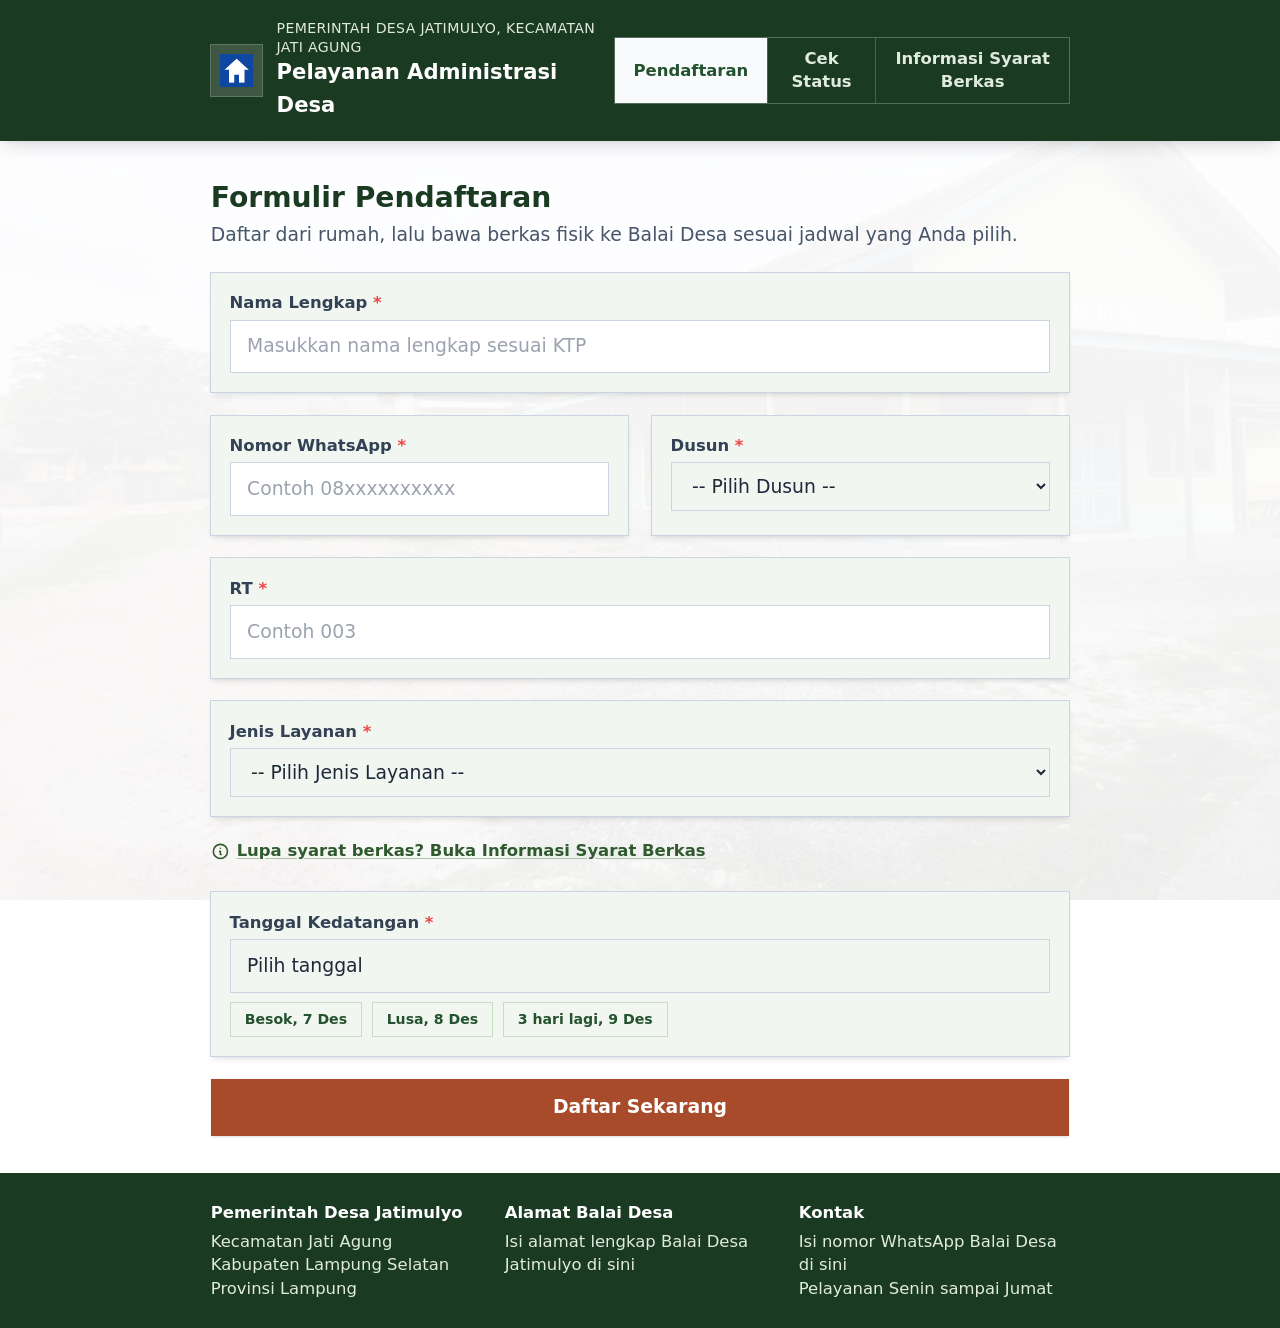
==== index.html @ d052740c "Apply approved Indonesian wording refinements across portal and dashboard" ====
<!DOCTYPE html>
<html lang="id">

<head>
    <meta http-equiv="Content-Security-Policy"
        content="default-src 'self'; script-src 'self'; style-src 'self'; img-src 'self'; connect-src 'self' https://script.google.com https://script.googleusercontent.com; form-action 'self'; base-uri 'self'; object-src 'none'" />
    <meta charset="UTF-8" />
    <meta name="viewport" content="width=device-width, initial-scale=1.0" />
    <title>Pelayanan Administrasi Desa Jatimulyo</title>
    <meta name="description"
        content="Pendaftaran online pelayanan administrasi Desa Jatimulyo, Lampung. Daftar dari rumah, verifikasi berkas fisik di Balai Desa." />
    <link rel="stylesheet" href="styles/styles.css" />
</head>

<body class="text-slate-800 antialiased min-h-screen flex flex-col">

    <div id="backdrop" aria-hidden="true"></div>

    <div id="splash" class="fixed inset-0 z-[80] flex flex-col bg-blue-900 text-white">
        <div class="flex-1 flex flex-col items-center justify-center px-6 py-8 text-center">
            <div class="flex flex-wrap items-center justify-center gap-5">
                <div class="splash-slot">Logo Kabupaten Lampung Selatan</div>
                <div class="splash-slot">Logo Pemerintah Desa Jatimulyo</div>
            </div>
            <p class="mt-6 text-xs uppercase tracking-widest text-blue-200">Portal Resmi Pemerintah Desa</p>
            <h2 id="splash-title" class="mt-1 text-2xl font-bold">Pelayanan Administrasi Desa Jatimulyo</h2>
            <p class="mt-2 text-sm text-blue-100">Kabupaten Lampung Selatan, Provinsi Lampung</p>
        </div>
        <div class="px-6 pb-10 flex flex-col items-center gap-3">
            <div class="splash-slot w-32 h-40 text-center">Foto Kepala Desa</div>
            <p class="text-sm font-semibold">Kepala Desa Jatimulyo</p>
        </div>
    </div>

    <header class="bg-blue-900 text-white shadow-lg sticky top-0 z-30">
        <div class="max-w-[896px] mx-auto px-4 py-4">
            <div class="flex flex-col sm:flex-row sm:items-center gap-3">
                <div class="flex items-center gap-3">
                    <div class="brand-mark">
                        <img src="assets/logo-desa.png" alt="Logo Desa Jatimulyo" />
                    </div>
                    <div class="leading-tight min-w-0">
                        <p class="text-xs text-blue-100 tracking-wide uppercase">Pemerintah Desa Jatimulyo, Kecamatan
                            Jati Agung</p>
                        <h1 class="text-base sm:text-lg font-bold">Pelayanan Administrasi Desa</h1>
                    </div>
                </div>

                <nav class="tab-nav -mx-4 sm:mx-0" role="tablist" aria-label="Navigasi utama">
                    <button type="button" role="tab" id="tab-daftar" aria-controls="panel-daftar" aria-selected="true"
                        data-tab="daftar" class="tab-btn">Pendaftaran</button>
                    <button type="button" role="tab" id="tab-status" aria-controls="panel-status" aria-selected="false"
                        tabindex="-1" data-tab="status" class="tab-btn">Cek Status</button>
                    <button type="button" role="tab" id="tab-info" aria-controls="panel-info" aria-selected="false"
                        tabindex="-1" data-tab="info" class="tab-btn">Informasi Syarat Berkas</button>
                </nav>
            </div>
        </div>
    </header>

    <main class="flex-1 w-full max-w-[896px] mx-auto px-4 py-6 sm:py-8">

        <section id="panel-daftar" class="tab-panel" role="tabpanel" aria-labelledby="tab-daftar">
            <div class="section-head">
                <h2>Formulir Pendaftaran</h2>
                <p>Daftar dari rumah, lalu bawa berkas fisik ke Balai Desa sesuai jadwal yang Anda
                    pilih.</p>
            </div>

            <form id="form-daftar" novalidate class="space-y-5">

                <div class="field field-card">
                    <label for="nama">Nama Lengkap <span class="text-red-500">*</span></label>
                    <input id="nama" name="nama" type="text" maxlength="100" autocomplete="name"
                        placeholder="Masukkan nama lengkap sesuai KTP" />
                    <p class="hidden" data-err data-for="nama"></p>
                </div>

                <div class="grid sm:grid-cols-2 gap-5">
                    <div class="field field-card">
                        <label for="noWa">Nomor WhatsApp <span class="text-red-500">*</span></label>
                        <input id="noWa" name="noWa" type="tel" inputmode="tel" maxlength="16" autocomplete="tel"
                            placeholder="Contoh 08xxxxxxxxxx" />
                        <p class="hidden" data-err data-for="noWa"></p>
                    </div>
                    <div class="field field-card">
                        <label for="dusun">Dusun <span class="text-red-500">*</span></label>
                        <select id="dusun" name="dusun"></select>
                        <p class="hidden" data-err data-for="dusun"></p>
                    </div>
                </div>

                <div class="field field-card">
                    <label for="rt">RT <span class="text-red-500">*</span></label>
                    <input id="rt" name="rt" type="text" inputmode="numeric" maxlength="3" autocomplete="off"
                        placeholder="Contoh 003" />
                    <p class="hidden" data-err data-for="rt"></p>
                </div>

                <div class="field field-card">
                    <label for="jenisLayanan">Jenis Layanan <span class="text-red-500">*</span></label>
                    <select id="jenisLayanan" name="jenisLayanan"></select>
                    <p class="hidden" data-err data-for="jenisLayanan"></p>
                </div>

                <div id="checklist-box" class="hidden berkas-box reveal sm:p-5" aria-live="polite">
                    <div class="flex items-start gap-2 mb-3">
                        <svg xmlns="http://www.w3.org/2000/svg" class="w-5 h-5 text-amber-600 mt-0.5 shrink-0"
                            fill="none" viewBox="0 0 24 24" stroke="currentColor" stroke-width="2" aria-hidden="true">
                            <path stroke-linecap="round" stroke-linejoin="round"
                                d="M9 12l2 2 4-4m6 2a9 9 0 11-18 0 9 9 0 0118 0z" />
                        </svg>
                        <p class="font-bold text-amber-900">Berkas fisik yang wajib dibawa</p>
                    </div>
                </div>

                <button type="button" data-goto="info" class="info-link">
                    <svg xmlns="http://www.w3.org/2000/svg" fill="none" viewBox="0 0 24 24" stroke="currentColor"
                        stroke-width="2" aria-hidden="true">
                        <path stroke-linecap="round" stroke-linejoin="round"
                            d="M13 16h-1v-4h-1m1-4h.01M21 12a9 9 0 11-18 0 9 9 0 0118 0z" />
                    </svg>
                    Lupa syarat berkas? Buka Informasi Syarat Berkas
                </button>

                <div class="field field-card">
                    <label id="label-tanggal" for="tanggalDatang">Tanggal Kedatangan <span
                            class="text-red-500">*</span></label>
                    <button id="tanggalDatang-btn" type="button" aria-labelledby="label-tanggal">
                        <span>Pilih tanggal</span>
                    </button>
                    <input id="tanggalDatang" name="tanggalDatang" type="hidden" value="" />
                    <div id="date-chips" class="mt-2 flex flex-wrap gap-2">
                        <button type="button" class="date-chip"></button>
                        <button type="button" class="date-chip"></button>
                        <button type="button" class="date-chip"></button>
                    </div>
                    <p class="hidden" data-err data-for="tanggalDatang"></p>
                </div>

                <button id="btn-submit" type="submit" class="btn-primary w-full px-6 py-3 shadow">
                    <svg id="spin-submit" class="spin hidden w-5 h-5" viewBox="0 0 24 24" fill="none" aria-hidden="true">
                        <circle cx="12" cy="12" r="10" stroke="currentColor" stroke-width="4"></circle>
                        <path fill="currentColor" d="M4 12a8 8 0 018-8v4a4 4 0 00-4 4H4z"></path>
                    </svg>
                    <span id="label-submit">Daftar Sekarang</span>
                </button>
            </form>
        </section>

        <section id="panel-status" class="tab-panel hidden" role="tabpanel" aria-labelledby="tab-status">
            <div class="section-head">
                <h2>Cek Status Pendaftaran</h2>
                <p>Masukkan kode <i>tracking</i> yang Anda terima usai mendaftar</p>
            </div>

            <form id="form-status" novalidate class="field field-card">
                <div class="field-inner">
                    <label for="trackingCode">Kode Tracking</label>
                    <div class="flex flex-col sm:flex-row gap-3">
                        <input id="trackingCode" type="text" maxlength="4" autocomplete="off"
                            autocapitalize="characters" spellcheck="false" placeholder="Contoh K7M2"
                            class="flex-1 tracking-wide" />
                        <button id="btn-status" type="submit" class="btn-primary px-6 py-2.5 shadow">
                            <svg id="spin-status" class="spin hidden w-5 h-5" viewBox="0 0 24 24" fill="none"
                                aria-hidden="true">
                                <circle cx="12" cy="12" r="10" stroke="currentColor"
                                    stroke-width="4"></circle>
                                <path fill="currentColor" d="M4 12a8 8 0 018-8v4a4 4 0 00-4 4H4z">
                                </path>
                            </svg>
                            <span id="label-status">Cek Status</span>
                        </button>
                    </div>
                    <p class="hidden mt-2" data-err data-for="trackingCode"></p>
                    <p id="status-error" class="hidden alert-error mt-3" role="alert"></p>
                </div>
            </form>

            <div id="kode-list-box" class="hidden kode-list-box mt-6">
                <p class="kode-list-head">Kode dari perangkat ini</p>
                <div id="kode-aktif-wrap">
                    <p class="kode-list-label">Belum selesai</p>
                    <div id="kode-list-aktif" class="kode-list"></div>
                </div>
                <div id="kode-selesai-wrap" class="hidden mt-4">
                    <p class="kode-list-label">Selesai</p>
                    <div id="kode-list-selesai" class="kode-list"></div>
                </div>
            </div>

            <div id="status-result"
                class="hidden reveal mt-6 bg-blue-50 shadow-sm ring-1 ring-slate-200 overflow-hidden"
                aria-live="polite">
                <div
                    class="bg-blue-50 px-5 sm:px-7 py-4 flex flex-wrap items-center justify-between gap-3 border-b border-blue-100">
                    <div>
                        <p class="text-xs uppercase tracking-wide text-blue-700 font-semibold">Kode Tracking</p>
                        <p id="res-kode" class="font-mono font-bold text-blue-900 text-lg"></p>
                    </div>
                    <span id="res-badge"></span>
                </div>

                <dl class="detail-list px-5 sm:px-7 py-5 grid sm:grid-cols-2 gap-x-6 gap-y-4">
                    <div>
                        <dt>Nama Lengkap</dt>
                        <dd id="res-nama"></dd>
                    </div>
                    <div>
                        <dt>Jenis Layanan</dt>
                        <dd id="res-layanan"></dd>
                    </div>
                    <div>
                        <dt>Tanggal Kedatangan</dt>
                        <dd id="res-tanggal"></dd>
                    </div>
                    <div class="sm:col-span-2">
                        <dt>Catatan Petugas</dt>
                        <dd id="res-catatan" class="font-normal text-slate-700"></dd>
                    </div>
                </dl>

                <div class="px-5 sm:px-7 pb-6">
                    <p class="text-xs uppercase tracking-wide text-slate-500 font-semibold mb-3">Progres</p>
                    <ol id="res-steps" class="grid grid-cols-3 gap-2 text-center">
                        <li>Sedang Diproses</li>
                        <li>Siap Diambil</li>
                        <li>Selesai</li>
                    </ol>
                </div>
            </div>
        </section>

        <section id="panel-info" class="tab-panel hidden" role="tabpanel" aria-labelledby="tab-info">
            <div class="section-head">
                <h2>Informasi Syarat Berkas</h2>
                <p>Berikut daftar berkas fisik untuk setiap layanan.</p>
            </div>
            <ol
                class="mb-4 space-y-1.5 text-sm text-slate-700 list-decimal list-inside marker:font-bold marker:text-blue-700">
                <li><strong>Pilih layanan</strong> pada daftar di bawah, lalu ketuk untuk melihat persyaratannya.</li>
                <li><strong>Perhatikan daftar berkas yang diperlukan</strong>, lalu siapkan berkas asli dan fotokopinya.</li>
                <li><strong>Datang ke Balai Desa</strong> pada tanggal yang Anda pilih, lalu serahkan berkas kepada
                    petugas.</li>
            </ol>
            <div id="accordion" class="space-y-3"></div>
            <p class="mt-5 text-xs text-slate-500">Persyaratan dapat berubah sesuai ketentuan terbaru Pemerintah
                Desa Jatimulyo. Jika memerlukan informasi lebih lanjut, silakan hubungi petugas Balai Desa.</p>
        </section>
    </main>

    <footer class="site-footer">
        <div class="max-w-[896px] mx-auto px-4">
            <div class="footer-grid">
                <div>
                    <p class="footer-title">Pemerintah Desa Jatimulyo</p>
                    <p>Kecamatan Jati Agung</p>
                    <p>Kabupaten Lampung Selatan</p>
                    <p>Provinsi Lampung</p>
                </div>
                <div>
                    <p class="footer-title">Alamat Balai Desa</p>
                    <p>Isi alamat lengkap Balai Desa Jatimulyo di sini</p>
                </div>
                <div>
                    <p class="footer-title">Kontak</p>
                    <p>Isi nomor WhatsApp Balai Desa di sini</p>
                    <p>Pelayanan Senin sampai Jumat</p>
                </div>
            </div>
        </div>
    </footer>

    <div id="modal" class="hidden modal-backdrop z-50" role="dialog" aria-modal="true" aria-labelledby="modal-title">
        <div class="modal-anim modal-panel max-w-lg max-h-[92vh] overflow-y-auto no-scrollbar">
            <div class="success-head">
                <div class="mx-auto w-12 h-12 bg-white/20 flex items-center justify-center mb-2">
                    <svg xmlns="http://www.w3.org/2000/svg" class="w-7 h-7" fill="none" viewBox="0 0 24 24"
                        stroke="currentColor" stroke-width="2.5" aria-hidden="true">
                        <path stroke-linecap="round" stroke-linejoin="round" d="M5 13l4 4L19 7" />
                    </svg>
                </div>
                <h3 id="modal-title">Pendaftaran Berhasil!</h3>
            </div>

            <div class="px-6 py-5 space-y-5">
                <div class="code-card">
                    <p>Kode Tracking Anda</p>
                    <p id="modal-kode"
                        class="mt-1 font-mono text-2xl sm:text-3xl font-extrabold text-blue-900 tracking-wider break-all">
                    </p>
                    <button id="btn-copy" type="button"
                        class="mt-3 w-full inline-flex items-center justify-center gap-2 border border-blue-300 bg-blue-50 px-4 py-2.5 text-sm font-semibold text-blue-700 hover:bg-blue-100 transition">
                        <svg xmlns="http://www.w3.org/2000/svg" class="w-4 h-4" fill="none" viewBox="0 0 24 24"
                            stroke="currentColor" stroke-width="2" aria-hidden="true">
                            <path stroke-linecap="round" stroke-linejoin="round"
                                d="M8 16H6a2 2 0 01-2-2V6a2 2 0 012-2h8a2 2 0 012 2v2m-6 12h8a2 2 0 002-2v-8a2 2 0 00-2-2h-8a2 2 0 00-2 2v8a2 2 0 002 2z" />
                        </svg>
                        <span id="copy-label">Salin Kode</span>
                    </button>
                </div>

                <div class="kv-list">
                    <p><span>Layanan</span> <strong id="modal-layanan"></strong></p>
                    <p><span>Tanggal Kedatangan</span> <strong id="modal-tanggal"></strong></p>
                </div>

                <div>
                    <p class="font-bold text-blue-900 mb-2">Langkah berikutnya</p>
                    <ol
                        class="space-y-2 text-sm text-slate-700 list-decimal list-inside marker:font-bold marker:text-blue-700">
                        <li><strong>Catat atau salin</strong> kode tracking di atas (bisa lewat screenshot).</li>
                        <li><strong>Siapkan berkas fisik</strong> (asli + fotokopi) sesuai daftar syarat pada menu
                            <button type="button" data-goto="info" class="info-link">Informasi Syarat
                                Berkas</button>.</li>
                        <li><strong>Datang ke Balai Desa</strong> pada tanggal yang dipilih dan sebutkan kode tracking
                            kepada petugas.</li>
                        <li><strong>Pantau status</strong> kapan saja melalui menu Cek Status.</li>
                    </ol>
                </div>
            </div>

            <div class="px-6 pb-6 flex flex-col sm:flex-row gap-3">
                <button id="btn-modal-cek" type="button" class="btn-primary flex-1 px-4 py-2.5">Cek
                    Status Sekarang</button>
                <button id="btn-modal-tutup" type="button" class="btn-secondary flex-1 px-4 py-2.5">Tutup</button>
            </div>
        </div>
    </div>

    <div id="err-popup" class="hidden warn-overlay" role="alertdialog" aria-modal="true" aria-labelledby="err-title">
        <div class="warn-panel modal-anim">
            <div class="warn-head">
                <svg xmlns="http://www.w3.org/2000/svg" fill="none" viewBox="0 0 24 24" stroke="currentColor"
                    stroke-width="2" aria-hidden="true">
                    <path stroke-linecap="round" stroke-linejoin="round"
                        d="M12 9v4m0 4h.01M10.29 3.86L1.82 18a2 2 0 001.71 3h16.94a2 2 0 001.71-3L13.71 3.86a2 2 0 00-3.42 0z" />
                </svg>
                <h2 id="err-title">Isian belum lengkap</h2>
            </div>
            <div class="px-5 py-4">
                <ul id="err-list" class="warn-list"></ul>
            </div>
            <div class="px-5 pb-5">
                <button id="err-close" type="button" class="hidden btn-primary w-full px-4 py-2.5">Tutup dan Perbaiki
                    Isian</button>
            </div>
        </div>
    </div>

    <script src="scripts/data.js"></script>
    <script src="scripts/date.js"></script>
    <script src="scripts/ui.js"></script>
    <script src="scripts/api.js"></script>
    <script src="scripts/index.js"></script>
    <script src="scripts/index-form.js"></script>
    <script src="scripts/index-status.js"></script>
</body>

</html>
---- styles/styles.css ----
*, ::before, ::after {
  --tw-border-spacing-x: 0;
  --tw-border-spacing-y: 0;
  --tw-translate-x: 0;
  --tw-translate-y: 0;
  --tw-rotate: 0;
  --tw-skew-x: 0;
  --tw-skew-y: 0;
  --tw-scale-x: 1;
  --tw-scale-y: 1;
  --tw-pan-x:  ;
  --tw-pan-y:  ;
  --tw-pinch-zoom:  ;
  --tw-scroll-snap-strictness: proximity;
  --tw-gradient-from-position:  ;
  --tw-gradient-via-position:  ;
  --tw-gradient-to-position:  ;
  --tw-ordinal:  ;
  --tw-slashed-zero:  ;
  --tw-numeric-figure:  ;
  --tw-numeric-spacing:  ;
  --tw-numeric-fraction:  ;
  --tw-ring-inset:  ;
  --tw-ring-offset-width: 0px;
  --tw-ring-offset-color: #fff;
  --tw-ring-color: rgb(78 122 76 / 0.5);
  --tw-ring-offset-shadow: 0 0 #0000;
  --tw-ring-shadow: 0 0 #0000;
  --tw-shadow: 0 0 #0000;
  --tw-shadow-colored: 0 0 #0000;
  --tw-blur:  ;
  --tw-brightness:  ;
  --tw-contrast:  ;
  --tw-grayscale:  ;
  --tw-hue-rotate:  ;
  --tw-invert:  ;
  --tw-saturate:  ;
  --tw-sepia:  ;
  --tw-drop-shadow:  ;
  --tw-backdrop-blur:  ;
  --tw-backdrop-brightness:  ;
  --tw-backdrop-contrast:  ;
  --tw-backdrop-grayscale:  ;
  --tw-backdrop-hue-rotate:  ;
  --tw-backdrop-invert:  ;
  --tw-backdrop-opacity:  ;
  --tw-backdrop-saturate:  ;
  --tw-backdrop-sepia:  ;
  --tw-contain-size:  ;
  --tw-contain-layout:  ;
  --tw-contain-paint:  ;
  --tw-contain-style:  ;
}

::backdrop {
  --tw-border-spacing-x: 0;
  --tw-border-spacing-y: 0;
  --tw-translate-x: 0;
  --tw-translate-y: 0;
  --tw-rotate: 0;
  --tw-skew-x: 0;
  --tw-skew-y: 0;
  --tw-scale-x: 1;
  --tw-scale-y: 1;
  --tw-pan-x:  ;
  --tw-pan-y:  ;
  --tw-pinch-zoom:  ;
  --tw-scroll-snap-strictness: proximity;
  --tw-gradient-from-position:  ;
  --tw-gradient-via-position:  ;
  --tw-gradient-to-position:  ;
  --tw-ordinal:  ;
  --tw-slashed-zero:  ;
  --tw-numeric-figure:  ;
  --tw-numeric-spacing:  ;
  --tw-numeric-fraction:  ;
  --tw-ring-inset:  ;
  --tw-ring-offset-width: 0px;
  --tw-ring-offset-color: #fff;
  --tw-ring-color: rgb(78 122 76 / 0.5);
  --tw-ring-offset-shadow: 0 0 #0000;
  --tw-ring-shadow: 0 0 #0000;
  --tw-shadow: 0 0 #0000;
  --tw-shadow-colored: 0 0 #0000;
  --tw-blur:  ;
  --tw-brightness:  ;
  --tw-contrast:  ;
  --tw-grayscale:  ;
  --tw-hue-rotate:  ;
  --tw-invert:  ;
  --tw-saturate:  ;
  --tw-sepia:  ;
  --tw-drop-shadow:  ;
  --tw-backdrop-blur:  ;
  --tw-backdrop-brightness:  ;
  --tw-backdrop-contrast:  ;
  --tw-backdrop-grayscale:  ;
  --tw-backdrop-hue-rotate:  ;
  --tw-backdrop-invert:  ;
  --tw-backdrop-opacity:  ;
  --tw-backdrop-saturate:  ;
  --tw-backdrop-sepia:  ;
  --tw-contain-size:  ;
  --tw-contain-layout:  ;
  --tw-contain-paint:  ;
  --tw-contain-style:  ;
}

/*
! tailwindcss v3.4.19 | MIT License | https://tailwindcss.com
*/

/*
1. Prevent padding and border from affecting element width. (https://github.com/mozdevs/cssremedy/issues/4)
2. Allow adding a border to an element by just adding a border-width. (https://github.com/tailwindcss/tailwindcss/pull/116)
*/

*,
::before,
::after {
  box-sizing: border-box;
  /* 1 */
  border-width: 0;
  /* 2 */
  border-style: solid;
  /* 2 */
  border-color: #e5e7eb;
  /* 2 */
}

::before,
::after {
  --tw-content: '';
}

/*
1. Use a consistent sensible line-height in all browsers.
2. Prevent adjustments of font size after orientation changes in iOS.
3. Use a more readable tab size.
4. Use the user's configured `sans` font-family by default.
5. Use the user's configured `sans` font-feature-settings by default.
6. Use the user's configured `sans` font-variation-settings by default.
7. Disable tap highlights on iOS
*/

html,
:host {
  line-height: 1.5;
  /* 1 */
  -webkit-text-size-adjust: 100%;
  /* 2 */
  -moz-tab-size: 4;
  /* 3 */
  -o-tab-size: 4;
     tab-size: 4;
  /* 3 */
  font-family: ui-sans-serif, system-ui, sans-serif, "Apple Color Emoji", "Segoe UI Emoji", "Segoe UI Symbol", "Noto Color Emoji";
  /* 4 */
  font-feature-settings: normal;
  /* 5 */
  font-variation-settings: normal;
  /* 6 */
  -webkit-tap-highlight-color: transparent;
  /* 7 */
}

/*
1. Remove the margin in all browsers.
2. Inherit line-height from `html` so users can set them as a class directly on the `html` element.
*/

body {
  margin: 0;
  /* 1 */
  line-height: inherit;
  /* 2 */
}

/*
1. Add the correct height in Firefox.
2. Correct the inheritance of border color in Firefox. (https://bugzilla.mozilla.org/show_bug.cgi?id=190655)
3. Ensure horizontal rules are visible by default.
*/

hr {
  height: 0;
  /* 1 */
  color: inherit;
  /* 2 */
  border-top-width: 1px;
  /* 3 */
}

/*
Add the correct text decoration in Chrome, Edge, and Safari.
*/

abbr:where([title]) {
  -webkit-text-decoration: underline dotted;
          text-decoration: underline dotted;
}

/*
Remove the default font size and weight for headings.
*/

h1,
h2,
h3,
h4,
h5,
h6 {
  font-size: inherit;
  font-weight: inherit;
}

/*
Reset links to optimize for opt-in styling instead of opt-out.
*/

a {
  color: inherit;
  text-decoration: inherit;
}

/*
Add the correct font weight in Edge and Safari.
*/

b,
strong {
  font-weight: bolder;
}

/*
1. Use the user's configured `mono` font-family by default.
2. Use the user's configured `mono` font-feature-settings by default.
3. Use the user's configured `mono` font-variation-settings by default.
4. Correct the odd `em` font sizing in all browsers.
*/

code,
kbd,
samp,
pre {
  font-family: ui-monospace, SFMono-Regular, Menlo, Monaco, Consolas, "Liberation Mono", "Courier New", monospace;
  /* 1 */
  font-feature-settings: normal;
  /* 2 */
  font-variation-settings: normal;
  /* 3 */
  font-size: 1em;
  /* 4 */
}

/*
Add the correct font size in all browsers.
*/

small {
  font-size: 80%;
}

/*
Prevent `sub` and `sup` elements from affecting the line height in all browsers.
*/

sub,
sup {
  font-size: 75%;
  line-height: 0;
  position: relative;
  vertical-align: baseline;
}

sub {
  bottom: -0.25em;
}

sup {
  top: -0.5em;
}

/*
1. Remove text indentation from table contents in Chrome and Safari. (https://bugs.chromium.org/p/chromium/issues/detail?id=999088, https://bugs.webkit.org/show_bug.cgi?id=201297)
2. Correct table border color inheritance in all Chrome and Safari. (https://bugs.chromium.org/p/chromium/issues/detail?id=935729, https://bugs.webkit.org/show_bug.cgi?id=195016)
3. Remove gaps between table borders by default.
*/

table {
  text-indent: 0;
  /* 1 */
  border-color: inherit;
  /* 2 */
  border-collapse: collapse;
  /* 3 */
}

/*
1. Change the font styles in all browsers.
2. Remove the margin in Firefox and Safari.
3. Remove default padding in all browsers.
*/

button,
input,
optgroup,
select,
textarea {
  font-family: inherit;
  /* 1 */
  font-feature-settings: inherit;
  /* 1 */
  font-variation-settings: inherit;
  /* 1 */
  font-size: 100%;
  /* 1 */
  font-weight: inherit;
  /* 1 */
  line-height: inherit;
  /* 1 */
  letter-spacing: inherit;
  /* 1 */
  color: inherit;
  /* 1 */
  margin: 0;
  /* 2 */
  padding: 0;
  /* 3 */
}

/*
Remove the inheritance of text transform in Edge and Firefox.
*/

button,
select {
  text-transform: none;
}

/*
1. Correct the inability to style clickable types in iOS and Safari.
2. Remove default button styles.
*/

button,
input:where([type='button']),
input:where([type='reset']),
input:where([type='submit']) {
  -webkit-appearance: button;
  /* 1 */
  background-color: transparent;
  /* 2 */
  background-image: none;
  /* 2 */
}

/*
Use the modern Firefox focus style for all focusable elements.
*/

:-moz-focusring {
  outline: auto;
}

/*
Remove the additional `:invalid` styles in Firefox. (https://github.com/mozilla/gecko-dev/blob/2f9eacd9d3d995c937b4251a5557d95d494c9be1/layout/style/res/forms.css#L728-L737)
*/

:-moz-ui-invalid {
  box-shadow: none;
}

/*
Add the correct vertical alignment in Chrome and Firefox.
*/

progress {
  vertical-align: baseline;
}

/*
Correct the cursor style of increment and decrement buttons in Safari.
*/

::-webkit-inner-spin-button,
::-webkit-outer-spin-button {
  height: auto;
}

/*
1. Correct the odd appearance in Chrome and Safari.
2. Correct the outline style in Safari.
*/

[type='search'] {
  -webkit-appearance: textfield;
  /* 1 */
  outline-offset: -2px;
  /* 2 */
}

/*
Remove the inner padding in Chrome and Safari on macOS.
*/

::-webkit-search-decoration {
  -webkit-appearance: none;
}

/*
1. Correct the inability to style clickable types in iOS and Safari.
2. Change font properties to `inherit` in Safari.
*/

::-webkit-file-upload-button {
  -webkit-appearance: button;
  /* 1 */
  font: inherit;
  /* 2 */
}

/*
Add the correct display in Chrome and Safari.
*/

summary {
  display: list-item;
}

/*
Removes the default spacing and border for appropriate elements.
*/

blockquote,
dl,
dd,
h1,
h2,
h3,
h4,
h5,
h6,
hr,
figure,
p,
pre {
  margin: 0;
}

fieldset {
  margin: 0;
  padding: 0;
}

legend {
  padding: 0;
}

ol,
ul,
menu {
  list-style: none;
  margin: 0;
  padding: 0;
}

/*
Reset default styling for dialogs.
*/

dialog {
  padding: 0;
}

/*
Prevent resizing textareas horizontally by default.
*/

textarea {
  resize: vertical;
}

/*
1. Reset the default placeholder opacity in Firefox. (https://github.com/tailwindlabs/tailwindcss/issues/3300)
2. Set the default placeholder color to the user's configured gray 400 color.
*/

input::-moz-placeholder, textarea::-moz-placeholder {
  opacity: 1;
  /* 1 */
  color: #9ca3af;
  /* 2 */
}

input::placeholder,
textarea::placeholder {
  opacity: 1;
  /* 1 */
  color: #9ca3af;
  /* 2 */
}

/*
Set the default cursor for buttons.
*/

button,
[role="button"] {
  cursor: pointer;
}

/*
Make sure disabled buttons don't get the pointer cursor.
*/

:disabled {
  cursor: default;
}

/*
1. Make replaced elements `display: block` by default. (https://github.com/mozdevs/cssremedy/issues/14)
2. Add `vertical-align: middle` to align replaced elements more sensibly by default. (https://github.com/jensimmons/cssremedy/issues/14#issuecomment-634934210)
   This can trigger a poorly considered lint error in some tools but is included by design.
*/

img,
svg,
video,
canvas,
audio,
iframe,
embed,
object {
  display: block;
  /* 1 */
  vertical-align: middle;
  /* 2 */
}

/*
Constrain images and videos to the parent width and preserve their intrinsic aspect ratio. (https://github.com/mozdevs/cssremedy/issues/14)
*/

img,
video {
  max-width: 100%;
  height: auto;
}

/* Make elements with the HTML hidden attribute stay hidden by default */

[hidden]:where(:not([hidden="until-found"])) {
  display: none;
}

.container {
  width: 100%;
}

@media (min-width: 640px) {
  .container {
    max-width: 640px;
  }
}

@media (min-width: 768px) {
  .container {
    max-width: 768px;
  }
}

@media (min-width: 1024px) {
  .container {
    max-width: 1024px;
  }
}

@media (min-width: 1280px) {
  .container {
    max-width: 1280px;
  }
}

@media (min-width: 1536px) {
  .container {
    max-width: 1536px;
  }
}

.field label {
  margin-bottom: 0.25rem;
  display: block;
  font-size: 0.875rem;
  line-height: 1.25rem;
  font-weight: 600;
  --tw-text-opacity: 1;
  color: rgb(51 65 85 / var(--tw-text-opacity, 1));
}

.field input:not([type="hidden"]),
    .field select,
    .field textarea {
  width: 100%;
  border-width: 1px;
  --tw-border-opacity: 1;
  border-color: rgb(203 213 225 / var(--tw-border-opacity, 1));
  padding-left: 0.875rem;
  padding-right: 0.875rem;
  padding-top: 0.625rem;
  padding-bottom: 0.625rem;
  outline: 2px solid transparent;
  outline-offset: 2px;
  transition-property: color, background-color, border-color, text-decoration-color, fill, stroke, opacity, box-shadow, transform, filter, -webkit-backdrop-filter;
  transition-property: color, background-color, border-color, text-decoration-color, fill, stroke, opacity, box-shadow, transform, filter, backdrop-filter;
  transition-property: color, background-color, border-color, text-decoration-color, fill, stroke, opacity, box-shadow, transform, filter, backdrop-filter, -webkit-backdrop-filter;
  transition-timing-function: cubic-bezier(0.4, 0, 0.2, 1);
  transition-duration: 150ms;
}

.field input:not([type="hidden"]):focus,
    .field select:focus,
    .field textarea:focus {
  --tw-border-opacity: 1;
  border-color: rgb(72 129 159 / var(--tw-border-opacity, 1));
  --tw-ring-offset-shadow: var(--tw-ring-inset) 0 0 0 var(--tw-ring-offset-width) var(--tw-ring-offset-color);
  --tw-ring-shadow: var(--tw-ring-inset) 0 0 0 calc(2px + var(--tw-ring-offset-width)) var(--tw-ring-color);
  box-shadow: var(--tw-ring-offset-shadow), var(--tw-ring-shadow), var(--tw-shadow, 0 0 #0000);
  --tw-ring-opacity: 1;
  --tw-ring-color: rgb(179 201 217 / var(--tw-ring-opacity, 1));
}

.field select {
  --tw-bg-opacity: 1;
  background-color: rgb(241 246 240 / var(--tw-bg-opacity, 1));
}

.field > button {
  width: 100%;
  border-width: 1px;
  --tw-border-opacity: 1;
  border-color: rgb(203 213 225 / var(--tw-border-opacity, 1));
  --tw-bg-opacity: 1;
  background-color: rgb(241 246 240 / var(--tw-bg-opacity, 1));
  padding-left: 0.875rem;
  padding-right: 0.875rem;
  padding-top: 0.625rem;
  padding-bottom: 0.625rem;
  text-align: left;
  --tw-text-opacity: 1;
  color: rgb(30 41 59 / var(--tw-text-opacity, 1));
  outline: 2px solid transparent;
  outline-offset: 2px;
  transition-property: color, background-color, border-color, text-decoration-color, fill, stroke, opacity, box-shadow, transform, filter, -webkit-backdrop-filter;
  transition-property: color, background-color, border-color, text-decoration-color, fill, stroke, opacity, box-shadow, transform, filter, backdrop-filter;
  transition-property: color, background-color, border-color, text-decoration-color, fill, stroke, opacity, box-shadow, transform, filter, backdrop-filter, -webkit-backdrop-filter;
  transition-timing-function: cubic-bezier(0.4, 0, 0.2, 1);
  transition-duration: 150ms;
}

.field > button:focus {
  --tw-border-opacity: 1;
  border-color: rgb(72 129 159 / var(--tw-border-opacity, 1));
  --tw-ring-offset-shadow: var(--tw-ring-inset) 0 0 0 var(--tw-ring-offset-width) var(--tw-ring-offset-color);
  --tw-ring-shadow: var(--tw-ring-inset) 0 0 0 calc(2px + var(--tw-ring-offset-width)) var(--tw-ring-color);
  box-shadow: var(--tw-ring-offset-shadow), var(--tw-ring-shadow), var(--tw-shadow, 0 0 #0000);
  --tw-ring-opacity: 1;
  --tw-ring-color: rgb(179 201 217 / var(--tw-ring-opacity, 1));
}

.field [data-err] {
  margin-top: 0.25rem;
  font-size: 0.75rem;
  line-height: 1rem;
  font-weight: 600;
  --tw-text-opacity: 1;
  color: rgb(220 38 38 / var(--tw-text-opacity, 1));
}

.field input.field-ok,
    .field input.field-ok:focus {
  --tw-border-opacity: 1;
  border-color: rgb(34 197 94 / var(--tw-border-opacity, 1));
}

.field.field-invalid {
  --tw-ring-offset-shadow: var(--tw-ring-inset) 0 0 0 var(--tw-ring-offset-width) var(--tw-ring-offset-color);
  --tw-ring-shadow: var(--tw-ring-inset) 0 0 0 calc(2px + var(--tw-ring-offset-width)) var(--tw-ring-color);
  box-shadow: var(--tw-ring-offset-shadow), var(--tw-ring-shadow), var(--tw-shadow, 0 0 #0000);
  --tw-ring-opacity: 1;
  --tw-ring-color: rgb(248 113 113 / var(--tw-ring-opacity, 1));
}

.field.field-invalid input:not([type="hidden"]),
    .field.field-invalid select,
    .field.field-invalid > button {
  --tw-border-opacity: 1;
  border-color: rgb(239 68 68 / var(--tw-border-opacity, 1));
}

.field.field-invalid input:not([type="hidden"]):focus,
    .field.field-invalid select:focus,
    .field.field-invalid > button:focus {
  --tw-border-opacity: 1;
  border-color: rgb(239 68 68 / var(--tw-border-opacity, 1));
  --tw-ring-offset-shadow: var(--tw-ring-inset) 0 0 0 var(--tw-ring-offset-width) var(--tw-ring-offset-color);
  --tw-ring-shadow: var(--tw-ring-inset) 0 0 0 calc(2px + var(--tw-ring-offset-width)) var(--tw-ring-color);
  box-shadow: var(--tw-ring-offset-shadow), var(--tw-ring-shadow), var(--tw-shadow, 0 0 #0000);
  --tw-ring-opacity: 1;
  --tw-ring-color: rgb(252 165 165 / var(--tw-ring-opacity, 1));
}

.field-card {
  --tw-bg-opacity: 1;
  background-color: rgb(241 246 240 / var(--tw-bg-opacity, 1));
  padding: 1rem;
  --tw-shadow: 0 4px 6px -1px rgb(0 0 0 / 0.1), 0 2px 4px -2px rgb(0 0 0 / 0.1);
  --tw-shadow-colored: 0 4px 6px -1px var(--tw-shadow-color), 0 2px 4px -2px var(--tw-shadow-color);
  box-shadow: var(--tw-ring-offset-shadow, 0 0 #0000), var(--tw-ring-shadow, 0 0 #0000), var(--tw-shadow);
  --tw-ring-offset-shadow: var(--tw-ring-inset) 0 0 0 var(--tw-ring-offset-width) var(--tw-ring-offset-color);
  --tw-ring-shadow: var(--tw-ring-inset) 0 0 0 calc(1px + var(--tw-ring-offset-width)) var(--tw-ring-color);
  box-shadow: var(--tw-ring-offset-shadow), var(--tw-ring-shadow), var(--tw-shadow, 0 0 #0000);
  --tw-ring-opacity: 1;
  --tw-ring-color: rgb(203 213 225 / var(--tw-ring-opacity, 1));
  transition-property: color, background-color, border-color, text-decoration-color, fill, stroke, opacity, box-shadow, transform, filter, -webkit-backdrop-filter;
  transition-property: color, background-color, border-color, text-decoration-color, fill, stroke, opacity, box-shadow, transform, filter, backdrop-filter;
  transition-property: color, background-color, border-color, text-decoration-color, fill, stroke, opacity, box-shadow, transform, filter, backdrop-filter, -webkit-backdrop-filter;
  transition-timing-function: cubic-bezier(0.4, 0, 0.2, 1);
  transition-duration: 150ms;
}

.field-card:focus-within {
  --tw-ring-offset-shadow: var(--tw-ring-inset) 0 0 0 var(--tw-ring-offset-width) var(--tw-ring-offset-color);
  --tw-ring-shadow: var(--tw-ring-inset) 0 0 0 calc(2px + var(--tw-ring-offset-width)) var(--tw-ring-color);
  box-shadow: var(--tw-ring-offset-shadow), var(--tw-ring-shadow), var(--tw-shadow, 0 0 #0000);
  --tw-ring-opacity: 1;
  --tw-ring-color: rgb(126 163 124 / var(--tw-ring-opacity, 1));
}

.field-card:hover {
  --tw-ring-opacity: 1;
  --tw-ring-color: rgb(169 197 164 / var(--tw-ring-opacity, 1));
}

.field-card.field-invalid {
  --tw-bg-opacity: 1;
  background-color: rgb(254 242 242 / var(--tw-bg-opacity, 1));
  --tw-ring-opacity: 1;
  --tw-ring-color: rgb(248 113 113 / var(--tw-ring-opacity, 1));
}

.field-inner > :not([hidden]) ~ :not([hidden]) {
  --tw-space-y-reverse: 0;
  margin-top: calc(1rem * calc(1 - var(--tw-space-y-reverse)));
  margin-bottom: calc(1rem * var(--tw-space-y-reverse));
}

.warn-overlay {
  position: fixed;
  inset: 0px;
  z-index: 75;
  display: flex;
  align-items: center;
  justify-content: center;
  background-color: rgb(15 23 42 / 0.7);
  padding: 1rem;
}

.warn-panel {
  width: 100%;
  max-width: 28rem;
  --tw-bg-opacity: 1;
  background-color: rgb(250 240 235 / var(--tw-bg-opacity, 1));
  --tw-shadow: 0 25px 50px -12px rgb(0 0 0 / 0.25);
  --tw-shadow-colored: 0 25px 50px -12px var(--tw-shadow-color);
  box-shadow: var(--tw-ring-offset-shadow, 0 0 #0000), var(--tw-ring-shadow, 0 0 #0000), var(--tw-shadow);
}

.warn-head {
  display: flex;
  align-items: flex-start;
  gap: 0.75rem;
  --tw-bg-opacity: 1;
  background-color: rgb(168 75 42 / var(--tw-bg-opacity, 1));
  padding-left: 1.25rem;
  padding-right: 1.25rem;
  padding-top: 1rem;
  padding-bottom: 1rem;
  --tw-text-opacity: 1;
  color: rgb(255 255 255 / var(--tw-text-opacity, 1));
}

.warn-head svg {
  height: 1.75rem;
  width: 1.75rem;
  flex-shrink: 0;
}

.warn-head h2 {
  font-size: 1.125rem;
  line-height: 1.75rem;
  font-weight: 700;
}

.warn-list > :not([hidden]) ~ :not([hidden]) {
  --tw-space-y-reverse: 0;
  margin-top: calc(0.5rem * calc(1 - var(--tw-space-y-reverse)));
  margin-bottom: calc(0.5rem * var(--tw-space-y-reverse));
}

.warn-list {
  font-size: 0.875rem;
  line-height: 1.25rem;
  --tw-text-opacity: 1;
  color: rgb(51 65 85 / var(--tw-text-opacity, 1));
}

.warn-list li {
  position: relative;
  padding-left: 1.25rem;
}

.warn-list li::before {
  content: "\2022  ";
  font-weight: bold;
  color: #8F3E22;
}

.cal-overlay {
  position: fixed;
  inset: 0px;
  z-index: 70;
  display: flex;
  align-items: center;
  justify-content: center;
  padding: 1rem;
}

.cal-backdrop {
  position: absolute;
  inset: 0px;
  background-color: rgb(15 23 42 / 0.6);
}

.cal-panel {
  position: relative;
  width: 100%;
  max-width: 20rem;
  --tw-bg-opacity: 1;
  background-color: rgb(241 246 240 / var(--tw-bg-opacity, 1));
  padding: 1rem;
  --tw-shadow: 0 25px 50px -12px rgb(0 0 0 / 0.25);
  --tw-shadow-colored: 0 25px 50px -12px var(--tw-shadow-color);
  box-shadow: var(--tw-ring-offset-shadow, 0 0 #0000), var(--tw-ring-shadow, 0 0 #0000), var(--tw-shadow);
}

.filter-panel {
  --tw-bg-opacity: 1;
  background-color: rgb(241 246 240 / var(--tw-bg-opacity, 1));
  padding: 1rem;
  --tw-shadow: 0 1px 2px 0 rgb(0 0 0 / 0.05);
  --tw-shadow-colored: 0 1px 2px 0 var(--tw-shadow-color);
  box-shadow: var(--tw-ring-offset-shadow, 0 0 #0000), var(--tw-ring-shadow, 0 0 #0000), var(--tw-shadow);
  --tw-ring-offset-shadow: var(--tw-ring-inset) 0 0 0 var(--tw-ring-offset-width) var(--tw-ring-offset-color);
  --tw-ring-shadow: var(--tw-ring-inset) 0 0 0 calc(1px + var(--tw-ring-offset-width)) var(--tw-ring-color);
  box-shadow: var(--tw-ring-offset-shadow), var(--tw-ring-shadow), var(--tw-shadow, 0 0 #0000);
  --tw-ring-opacity: 1;
  --tw-ring-color: rgb(226 232 240 / var(--tw-ring-opacity, 1));
}

.filter-head {
  margin-bottom: 0.75rem;
  display: flex;
  align-items: center;
  justify-content: space-between;
  gap: 0.75rem;
}

.filter-title {
  font-weight: 700;
  --tw-text-opacity: 1;
  color: rgb(27 58 34 / var(--tw-text-opacity, 1));
}

.filter-grid {
  display: grid;
  grid-template-columns: repeat(1, minmax(0, 1fr));
  gap: 0.75rem;
}

@media (min-width: 640px) {
  .filter-grid {
    grid-template-columns: repeat(2, minmax(0, 1fr));
  }
}

@media (min-width: 1024px) {
  .filter-grid {
    grid-template-columns: repeat(4, minmax(0, 1fr));
  }
}

@media (min-width: 640px) {
  .filter-wide {
    grid-column: span 2 / span 2;
  }
}

@media (min-width: 1024px) {
  .filter-wide {
    grid-column: span 4 / span 4;
  }

  .filter-half {
    grid-column: span 2 / span 2;
  }
}

.filter-foot {
  margin-top: 0.75rem;
  border-top-width: 1px;
  --tw-border-opacity: 1;
  border-color: rgb(226 232 240 / var(--tw-border-opacity, 1));
  padding-top: 0.75rem;
}

#filter-info {
  font-size: 0.75rem;
  line-height: 1rem;
  --tw-text-opacity: 1;
  color: rgb(100 116 139 / var(--tw-text-opacity, 1));
}

.filter-field label {
  margin-bottom: 0.25rem;
  display: block;
  font-size: 0.75rem;
  line-height: 1rem;
  font-weight: 600;
  --tw-text-opacity: 1;
  color: rgb(71 85 105 / var(--tw-text-opacity, 1));
}

.filter-field input,
    .filter-field select {
  width: 100%;
  border-width: 1px;
  --tw-border-opacity: 1;
  border-color: rgb(203 213 225 / var(--tw-border-opacity, 1));
  padding-left: 0.75rem;
  padding-right: 0.75rem;
  padding-top: 0.5rem;
  padding-bottom: 0.5rem;
  font-size: 0.875rem;
  line-height: 1.25rem;
  outline: 2px solid transparent;
  outline-offset: 2px;
  transition-property: color, background-color, border-color, text-decoration-color, fill, stroke, opacity, box-shadow, transform, filter, -webkit-backdrop-filter;
  transition-property: color, background-color, border-color, text-decoration-color, fill, stroke, opacity, box-shadow, transform, filter, backdrop-filter;
  transition-property: color, background-color, border-color, text-decoration-color, fill, stroke, opacity, box-shadow, transform, filter, backdrop-filter, -webkit-backdrop-filter;
  transition-timing-function: cubic-bezier(0.4, 0, 0.2, 1);
  transition-duration: 150ms;
}

.filter-field input:focus,
    .filter-field select:focus {
  --tw-border-opacity: 1;
  border-color: rgb(72 129 159 / var(--tw-border-opacity, 1));
  --tw-ring-offset-shadow: var(--tw-ring-inset) 0 0 0 var(--tw-ring-offset-width) var(--tw-ring-offset-color);
  --tw-ring-shadow: var(--tw-ring-inset) 0 0 0 calc(2px + var(--tw-ring-offset-width)) var(--tw-ring-color);
  box-shadow: var(--tw-ring-offset-shadow), var(--tw-ring-shadow), var(--tw-shadow, 0 0 #0000);
  --tw-ring-opacity: 1;
  --tw-ring-color: rgb(179 201 217 / var(--tw-ring-opacity, 1));
}

.filter-field select {
  --tw-bg-opacity: 1;
  background-color: rgb(241 246 240 / var(--tw-bg-opacity, 1));
}

.btn-primary {
  display: inline-flex;
  align-items: center;
  justify-content: center;
  gap: 0.5rem;
  --tw-bg-opacity: 1;
  background-color: rgb(168 75 42 / var(--tw-bg-opacity, 1));
  font-weight: 600;
  --tw-text-opacity: 1;
  color: rgb(255 255 255 / var(--tw-text-opacity, 1));
  transition-property: color, background-color, border-color, text-decoration-color, fill, stroke, opacity, box-shadow, transform, filter, -webkit-backdrop-filter;
  transition-property: color, background-color, border-color, text-decoration-color, fill, stroke, opacity, box-shadow, transform, filter, backdrop-filter;
  transition-property: color, background-color, border-color, text-decoration-color, fill, stroke, opacity, box-shadow, transform, filter, backdrop-filter, -webkit-backdrop-filter;
  transition-timing-function: cubic-bezier(0.4, 0, 0.2, 1);
  transition-duration: 150ms;
}

.btn-primary:hover {
  --tw-brightness: brightness(1.1);
  filter: var(--tw-blur) var(--tw-brightness) var(--tw-contrast) var(--tw-grayscale) var(--tw-hue-rotate) var(--tw-invert) var(--tw-saturate) var(--tw-sepia) var(--tw-drop-shadow);
}

.btn-primary:disabled {
  cursor: not-allowed;
  opacity: 0.6;
}

.btn-secondary {
  --tw-bg-opacity: 1;
  background-color: rgb(241 245 249 / var(--tw-bg-opacity, 1));
  font-weight: 600;
  --tw-text-opacity: 1;
  color: rgb(51 65 85 / var(--tw-text-opacity, 1));
  transition-property: color, background-color, border-color, text-decoration-color, fill, stroke, opacity, box-shadow, transform, filter, -webkit-backdrop-filter;
  transition-property: color, background-color, border-color, text-decoration-color, fill, stroke, opacity, box-shadow, transform, filter, backdrop-filter;
  transition-property: color, background-color, border-color, text-decoration-color, fill, stroke, opacity, box-shadow, transform, filter, backdrop-filter, -webkit-backdrop-filter;
  transition-timing-function: cubic-bezier(0.4, 0, 0.2, 1);
  transition-duration: 150ms;
}

.btn-secondary:hover {
  --tw-bg-opacity: 1;
  background-color: rgb(226 232 240 / var(--tw-bg-opacity, 1));
}

.btn-secondary:disabled {
  cursor: not-allowed;
  opacity: 0.4;
}

.btn-muted {
  border-width: 1px;
  --tw-border-opacity: 1;
  border-color: rgb(203 213 225 / var(--tw-border-opacity, 1));
  --tw-bg-opacity: 1;
  background-color: rgb(241 246 240 / var(--tw-bg-opacity, 1));
  padding-left: 0.75rem;
  padding-right: 0.75rem;
  padding-top: 0.375rem;
  padding-bottom: 0.375rem;
  font-weight: 600;
  --tw-text-opacity: 1;
  color: rgb(51 65 85 / var(--tw-text-opacity, 1));
}

.btn-muted:hover {
  --tw-bg-opacity: 1;
  background-color: rgb(241 245 249 / var(--tw-bg-opacity, 1));
}

.btn-muted:disabled {
  cursor: not-allowed;
  opacity: 0.4;
}

.stat-card {
  border-left-width: 4px;
  --tw-bg-opacity: 1;
  background-color: rgb(241 246 240 / var(--tw-bg-opacity, 1));
  padding: 1rem;
  --tw-shadow: 0 1px 2px 0 rgb(0 0 0 / 0.05);
  --tw-shadow-colored: 0 1px 2px 0 var(--tw-shadow-color);
  box-shadow: var(--tw-ring-offset-shadow, 0 0 #0000), var(--tw-ring-shadow, 0 0 #0000), var(--tw-shadow);
  --tw-ring-offset-shadow: var(--tw-ring-inset) 0 0 0 var(--tw-ring-offset-width) var(--tw-ring-offset-color);
  --tw-ring-shadow: var(--tw-ring-inset) 0 0 0 calc(1px + var(--tw-ring-offset-width)) var(--tw-ring-color);
  box-shadow: var(--tw-ring-offset-shadow), var(--tw-ring-shadow), var(--tw-shadow, 0 0 #0000);
  --tw-ring-opacity: 1;
  --tw-ring-color: rgb(226 232 240 / var(--tw-ring-opacity, 1));
}

.stat-card p:first-child {
  font-size: 0.75rem;
  line-height: 1rem;
  font-weight: 600;
  text-transform: uppercase;
  letter-spacing: 0.025em;
  --tw-text-opacity: 1;
  color: rgb(100 116 139 / var(--tw-text-opacity, 1));
}

.stat-card p:nth-child(2) {
  margin-top: 0.25rem;
  font-size: 1.875rem;
  line-height: 2.25rem;
  font-weight: 800;
}

.stat-card p:last-child {
  margin-top: 0.25rem;
  font-size: 0.75rem;
  line-height: 1rem;
  --tw-text-opacity: 1;
  color: rgb(100 116 139 / var(--tw-text-opacity, 1));
}

thead th {
  white-space: nowrap;
  padding-left: 1rem;
  padding-right: 1rem;
  padding-top: 0.75rem;
  padding-bottom: 0.75rem;
  text-align: center;
  font-weight: 600;
}

.tab-nav {
  display: grid;
  grid-template-columns: repeat(3, minmax(0, 1fr));
  gap: 1px;
  background-color: rgb(255 255 255 / 0.2);
}

@media (min-width: 640px) {
  .tab-nav {
    display: flex;
    --tw-ring-offset-shadow: var(--tw-ring-inset) 0 0 0 var(--tw-ring-offset-width) var(--tw-ring-offset-color);
    --tw-ring-shadow: var(--tw-ring-inset) 0 0 0 calc(1px + var(--tw-ring-offset-width)) var(--tw-ring-color);
    box-shadow: var(--tw-ring-offset-shadow), var(--tw-ring-shadow), var(--tw-shadow, 0 0 #0000);
    --tw-ring-color: rgb(255 255 255 / 0.25);
  }
}

.tab-btn {
  --tw-bg-opacity: 1;
  background-color: rgb(27 58 34 / var(--tw-bg-opacity, 1));
  padding-left: 0.5rem;
  padding-right: 0.5rem;
  padding-top: 0.375rem;
  padding-bottom: 0.375rem;
  text-align: center;
  font-size: 0.75rem;
  line-height: 1rem;
  font-weight: 600;
  line-height: 1.25;
  transition-property: color, background-color, border-color, text-decoration-color, fill, stroke, opacity, box-shadow, transform, filter, -webkit-backdrop-filter;
  transition-property: color, background-color, border-color, text-decoration-color, fill, stroke, opacity, box-shadow, transform, filter, backdrop-filter;
  transition-property: color, background-color, border-color, text-decoration-color, fill, stroke, opacity, box-shadow, transform, filter, backdrop-filter, -webkit-backdrop-filter;
  transition-timing-function: cubic-bezier(0.4, 0, 0.2, 1);
  transition-duration: 150ms;
}

@media (min-width: 640px) {
  .tab-btn {
    padding-left: 1rem;
    padding-right: 1rem;
    padding-top: 0.5rem;
    padding-bottom: 0.5rem;
    font-size: 0.875rem;
    line-height: 1.25rem;
  }
}

.tab-btn[aria-selected="true"] {
  --tw-bg-opacity: 1;
  background-color: rgb(248 250 252 / var(--tw-bg-opacity, 1));
  --tw-text-opacity: 1;
  color: rgb(36 82 47 / var(--tw-text-opacity, 1));
}

.tab-btn[aria-selected="false"] {
  --tw-text-opacity: 1;
  color: rgb(224 235 222 / var(--tw-text-opacity, 1));
}

.tab-btn[aria-selected="false"]:hover {
  background-color: rgb(255 255 255 / 0.1);
  --tw-text-opacity: 1;
  color: rgb(255 255 255 / var(--tw-text-opacity, 1));
}

.badge {
  display: inline-block;
  white-space: nowrap;
  padding-left: 0.625rem;
  padding-right: 0.625rem;
  padding-top: 0.125rem;
  padding-bottom: 0.125rem;
  font-size: 0.75rem;
  line-height: 1rem;
  font-weight: 700;
}

#res-badge {
  display: inline-flex;
  align-items: center;
  gap: 0.5rem;
  padding-left: 1rem;
  padding-right: 1rem;
  padding-top: 0.375rem;
  padding-bottom: 0.375rem;
  font-size: 0.875rem;
  line-height: 1.25rem;
  font-weight: 700;
}

[data-status="pending"],
    [data-status="diproses"] {
  --tw-bg-opacity: 1;
  background-color: rgb(224 235 222 / var(--tw-bg-opacity, 1));
  --tw-text-opacity: 1;
  color: rgb(27 58 34 / var(--tw-text-opacity, 1));
  --tw-ring-offset-shadow: var(--tw-ring-inset) 0 0 0 var(--tw-ring-offset-width) var(--tw-ring-offset-color);
  --tw-ring-shadow: var(--tw-ring-inset) 0 0 0 calc(1px + var(--tw-ring-offset-width)) var(--tw-ring-color);
  box-shadow: var(--tw-ring-offset-shadow), var(--tw-ring-shadow), var(--tw-shadow, 0 0 #0000);
  --tw-ring-opacity: 1;
  --tw-ring-color: rgb(78 122 76 / var(--tw-ring-opacity, 1));
}

[data-status="siap diambil"] {
  --tw-bg-opacity: 1;
  background-color: rgb(254 243 199 / var(--tw-bg-opacity, 1));
  --tw-text-opacity: 1;
  color: rgb(120 53 15 / var(--tw-text-opacity, 1));
  --tw-ring-offset-shadow: var(--tw-ring-inset) 0 0 0 var(--tw-ring-offset-width) var(--tw-ring-offset-color);
  --tw-ring-shadow: var(--tw-ring-inset) 0 0 0 calc(1px + var(--tw-ring-offset-width)) var(--tw-ring-color);
  box-shadow: var(--tw-ring-offset-shadow), var(--tw-ring-shadow), var(--tw-shadow, 0 0 #0000);
  --tw-ring-opacity: 1;
  --tw-ring-color: rgb(245 158 11 / var(--tw-ring-opacity, 1));
}

[data-status="selesai"] {
  --tw-bg-opacity: 1;
  background-color: rgb(220 252 231 / var(--tw-bg-opacity, 1));
  --tw-text-opacity: 1;
  color: rgb(20 83 45 / var(--tw-text-opacity, 1));
  --tw-ring-offset-shadow: var(--tw-ring-inset) 0 0 0 var(--tw-ring-offset-width) var(--tw-ring-offset-color);
  --tw-ring-shadow: var(--tw-ring-inset) 0 0 0 calc(1px + var(--tw-ring-offset-width)) var(--tw-ring-color);
  box-shadow: var(--tw-ring-offset-shadow), var(--tw-ring-shadow), var(--tw-shadow, 0 0 #0000);
  --tw-ring-opacity: 1;
  --tw-ring-color: rgb(34 197 94 / var(--tw-ring-opacity, 1));
}

[data-status="unknown"] {
  --tw-bg-opacity: 1;
  background-color: rgb(241 245 249 / var(--tw-bg-opacity, 1));
  --tw-text-opacity: 1;
  color: rgb(51 65 85 / var(--tw-text-opacity, 1));
  --tw-ring-offset-shadow: var(--tw-ring-inset) 0 0 0 var(--tw-ring-offset-width) var(--tw-ring-offset-color);
  --tw-ring-shadow: var(--tw-ring-inset) 0 0 0 calc(1px + var(--tw-ring-offset-width)) var(--tw-ring-color);
  box-shadow: var(--tw-ring-offset-shadow), var(--tw-ring-shadow), var(--tw-shadow, 0 0 #0000);
  --tw-ring-opacity: 1;
  --tw-ring-color: rgb(203 213 225 / var(--tw-ring-opacity, 1));
}

[data-jalur="online"] {
  --tw-bg-opacity: 1;
  background-color: rgb(224 242 254 / var(--tw-bg-opacity, 1));
  --tw-text-opacity: 1;
  color: rgb(7 89 133 / var(--tw-text-opacity, 1));
  --tw-ring-offset-shadow: var(--tw-ring-inset) 0 0 0 var(--tw-ring-offset-width) var(--tw-ring-offset-color);
  --tw-ring-shadow: var(--tw-ring-inset) 0 0 0 calc(1px + var(--tw-ring-offset-width)) var(--tw-ring-color);
  box-shadow: var(--tw-ring-offset-shadow), var(--tw-ring-shadow), var(--tw-shadow, 0 0 #0000);
  --tw-ring-opacity: 1;
  --tw-ring-color: rgb(125 211 252 / var(--tw-ring-opacity, 1));
}

[data-jalur="offline"] {
  --tw-bg-opacity: 1;
  background-color: rgb(254 226 226 / var(--tw-bg-opacity, 1));
  --tw-text-opacity: 1;
  color: rgb(127 29 29 / var(--tw-text-opacity, 1));
  --tw-ring-offset-shadow: var(--tw-ring-inset) 0 0 0 var(--tw-ring-offset-width) var(--tw-ring-offset-color);
  --tw-ring-shadow: var(--tw-ring-inset) 0 0 0 calc(1px + var(--tw-ring-offset-width)) var(--tw-ring-color);
  box-shadow: var(--tw-ring-offset-shadow), var(--tw-ring-shadow), var(--tw-shadow, 0 0 #0000);
  --tw-ring-opacity: 1;
  --tw-ring-color: rgb(252 165 165 / var(--tw-ring-opacity, 1));
}

#res-steps li {
  font-size: 0.75rem;
  line-height: 1rem;
  line-height: 1.25;
  --tw-text-opacity: 1;
  color: rgb(100 116 139 / var(--tw-text-opacity, 1));
}

@media (min-width: 640px) {
  #res-steps li {
    font-size: 0.875rem;
    line-height: 1.25rem;
  }
}

#res-steps li[data-done] {
  font-weight: 700;
  --tw-text-opacity: 1;
  color: rgb(36 82 47 / var(--tw-text-opacity, 1));
}

.date-chip {
  border-width: 1px;
  --tw-border-opacity: 1;
  border-color: rgb(199 220 194 / var(--tw-border-opacity, 1));
  --tw-bg-opacity: 1;
  background-color: rgb(241 246 240 / var(--tw-bg-opacity, 1));
  padding-left: 0.75rem;
  padding-right: 0.75rem;
  padding-top: 0.375rem;
  padding-bottom: 0.375rem;
  font-size: 0.75rem;
  line-height: 1rem;
  font-weight: 600;
  --tw-text-opacity: 1;
  color: rgb(36 82 47 / var(--tw-text-opacity, 1));
  transition-property: color, background-color, border-color, text-decoration-color, fill, stroke, opacity, box-shadow, transform, filter, -webkit-backdrop-filter;
  transition-property: color, background-color, border-color, text-decoration-color, fill, stroke, opacity, box-shadow, transform, filter, backdrop-filter;
  transition-property: color, background-color, border-color, text-decoration-color, fill, stroke, opacity, box-shadow, transform, filter, backdrop-filter, -webkit-backdrop-filter;
  transition-timing-function: cubic-bezier(0.4, 0, 0.2, 1);
  transition-duration: 150ms;
}

.date-chip:hover {
  --tw-bg-opacity: 1;
  background-color: rgb(224 235 222 / var(--tw-bg-opacity, 1));
}

.\!chip {
  --tw-bg-opacity: 1;
  background-color: rgb(241 245 249 / var(--tw-bg-opacity, 1));
  padding-left: 0.75rem;
  padding-right: 0.75rem;
  padding-top: 0.25rem;
  padding-bottom: 0.25rem;
  font-size: 0.75rem;
  line-height: 1rem;
  font-weight: 600;
  --tw-text-opacity: 1;
  color: rgb(71 85 105 / var(--tw-text-opacity, 1));
  transition-property: color, background-color, border-color, text-decoration-color, fill, stroke, opacity, box-shadow, transform, filter, -webkit-backdrop-filter;
  transition-property: color, background-color, border-color, text-decoration-color, fill, stroke, opacity, box-shadow, transform, filter, backdrop-filter;
  transition-property: color, background-color, border-color, text-decoration-color, fill, stroke, opacity, box-shadow, transform, filter, backdrop-filter, -webkit-backdrop-filter;
  transition-timing-function: cubic-bezier(0.4, 0, 0.2, 1);
  transition-duration: 150ms;
}

.\!chip:hover {
  --tw-bg-opacity: 1;
  background-color: rgb(224 235 222 / var(--tw-bg-opacity, 1));
  --tw-text-opacity: 1;
  color: rgb(47 90 46 / var(--tw-text-opacity, 1));
}

.chip {
  --tw-bg-opacity: 1;
  background-color: rgb(241 245 249 / var(--tw-bg-opacity, 1));
  padding-left: 0.75rem;
  padding-right: 0.75rem;
  padding-top: 0.25rem;
  padding-bottom: 0.25rem;
  font-size: 0.75rem;
  line-height: 1rem;
  font-weight: 600;
  --tw-text-opacity: 1;
  color: rgb(71 85 105 / var(--tw-text-opacity, 1));
  transition-property: color, background-color, border-color, text-decoration-color, fill, stroke, opacity, box-shadow, transform, filter, -webkit-backdrop-filter;
  transition-property: color, background-color, border-color, text-decoration-color, fill, stroke, opacity, box-shadow, transform, filter, backdrop-filter;
  transition-property: color, background-color, border-color, text-decoration-color, fill, stroke, opacity, box-shadow, transform, filter, backdrop-filter, -webkit-backdrop-filter;
  transition-timing-function: cubic-bezier(0.4, 0, 0.2, 1);
  transition-duration: 150ms;
}

.chip:hover {
  --tw-bg-opacity: 1;
  background-color: rgb(224 235 222 / var(--tw-bg-opacity, 1));
  --tw-text-opacity: 1;
  color: rgb(47 90 46 / var(--tw-text-opacity, 1));
}

.check-list > :not([hidden]) ~ :not([hidden]) {
  --tw-space-y-reverse: 0;
  margin-top: calc(0.5rem * calc(1 - var(--tw-space-y-reverse)));
  margin-bottom: calc(0.5rem * var(--tw-space-y-reverse));
}

.check-list li {
  position: relative;
  padding-left: 1.75rem;
  font-size: 0.875rem;
  line-height: 1.25rem;
  background-image: url("data:image/svg+xml,%3Csvg xmlns='http://www.w3.org/2000/svg' viewBox='0 0 24 24' fill='none' stroke='%2316a34a' stroke-width='2.5' stroke-linecap='round' stroke-linejoin='round'%3E%3Cpath d='M5 13l4 4L19 7'/%3E%3C/svg%3E");
  background-repeat: no-repeat;
  background-position: left top;
  background-size: 1.25rem;
}

.berkas-box {
  border-width: 1px;
  --tw-border-opacity: 1;
  border-color: rgb(253 230 138 / var(--tw-border-opacity, 1));
  --tw-bg-opacity: 1;
  background-color: rgb(255 251 235 / var(--tw-bg-opacity, 1));
  padding: 1rem;
}

.berkas-title {
  margin-bottom: 0.5rem;
  font-size: 0.875rem;
  line-height: 1.25rem;
  font-weight: 700;
  --tw-text-opacity: 1;
  color: rgb(120 53 15 / var(--tw-text-opacity, 1));
}

.info-link {
  display: inline-flex;
  align-items: center;
  gap: 0.375rem;
  font-size: 0.875rem;
  line-height: 1.25rem;
  font-weight: 600;
  --tw-text-opacity: 1;
  color: rgb(47 90 46 / var(--tw-text-opacity, 1));
  text-decoration-line: underline;
  text-decoration-color: #A9C5A4;
  text-underline-offset: 2px;
  transition-property: color, background-color, border-color, text-decoration-color, fill, stroke, opacity, box-shadow, transform, filter, -webkit-backdrop-filter;
  transition-property: color, background-color, border-color, text-decoration-color, fill, stroke, opacity, box-shadow, transform, filter, backdrop-filter;
  transition-property: color, background-color, border-color, text-decoration-color, fill, stroke, opacity, box-shadow, transform, filter, backdrop-filter, -webkit-backdrop-filter;
  transition-timing-function: cubic-bezier(0.4, 0, 0.2, 1);
  transition-duration: 150ms;
}

.info-link:hover {
  text-decoration-color: #2F5A2E;
}

.info-link svg {
  height: 1rem;
  width: 1rem;
  flex-shrink: 0;
}

.kode-list-box {
  --tw-bg-opacity: 1;
  background-color: rgb(241 246 240 / var(--tw-bg-opacity, 1));
  padding: 1rem;
  --tw-shadow: 0 4px 6px -1px rgb(0 0 0 / 0.1), 0 2px 4px -2px rgb(0 0 0 / 0.1);
  --tw-shadow-colored: 0 4px 6px -1px var(--tw-shadow-color), 0 2px 4px -2px var(--tw-shadow-color);
  box-shadow: var(--tw-ring-offset-shadow, 0 0 #0000), var(--tw-ring-shadow, 0 0 #0000), var(--tw-shadow);
  --tw-ring-offset-shadow: var(--tw-ring-inset) 0 0 0 var(--tw-ring-offset-width) var(--tw-ring-offset-color);
  --tw-ring-shadow: var(--tw-ring-inset) 0 0 0 calc(1px + var(--tw-ring-offset-width)) var(--tw-ring-color);
  box-shadow: var(--tw-ring-offset-shadow), var(--tw-ring-shadow), var(--tw-shadow, 0 0 #0000);
  --tw-ring-opacity: 1;
  --tw-ring-color: rgb(203 213 225 / var(--tw-ring-opacity, 1));
}

.kode-list-head {
  margin-bottom: 0.75rem;
  font-size: 0.75rem;
  line-height: 1rem;
  font-weight: 600;
  text-transform: uppercase;
  letter-spacing: 0.025em;
  --tw-text-opacity: 1;
  color: rgb(100 116 139 / var(--tw-text-opacity, 1));
}

.kode-list-label {
  margin-bottom: 0.375rem;
  font-size: 0.875rem;
  line-height: 1.25rem;
  font-weight: 700;
  --tw-text-opacity: 1;
  color: rgb(27 58 34 / var(--tw-text-opacity, 1));
}

.kode-list > :not([hidden]) ~ :not([hidden]) {
  --tw-space-y-reverse: 0;
  margin-top: calc(0.5rem * calc(1 - var(--tw-space-y-reverse)));
  margin-bottom: calc(0.5rem * var(--tw-space-y-reverse));
}

.kode-item {
  display: flex;
  width: 100%;
  align-items: center;
  justify-content: space-between;
  gap: 0.75rem;
  border-width: 1px;
  --tw-border-opacity: 1;
  border-color: rgb(199 220 194 / var(--tw-border-opacity, 1));
  --tw-bg-opacity: 1;
  background-color: rgb(255 255 255 / var(--tw-bg-opacity, 1));
  padding-left: 0.75rem;
  padding-right: 0.75rem;
  padding-top: 0.5rem;
  padding-bottom: 0.5rem;
  text-align: left;
  transition-property: color, background-color, border-color, text-decoration-color, fill, stroke, opacity, box-shadow, transform, filter, -webkit-backdrop-filter;
  transition-property: color, background-color, border-color, text-decoration-color, fill, stroke, opacity, box-shadow, transform, filter, backdrop-filter;
  transition-property: color, background-color, border-color, text-decoration-color, fill, stroke, opacity, box-shadow, transform, filter, backdrop-filter, -webkit-backdrop-filter;
  transition-timing-function: cubic-bezier(0.4, 0, 0.2, 1);
  transition-duration: 150ms;
}

.kode-item:hover {
  --tw-bg-opacity: 1;
  background-color: rgb(224 235 222 / var(--tw-bg-opacity, 1));
}

.kode-item-full {
  word-break: break-all;
  font-family: ui-monospace, SFMono-Regular, Menlo, Monaco, Consolas, "Liberation Mono", "Courier New", monospace;
  font-size: 0.875rem;
  line-height: 1.25rem;
  font-weight: 700;
  --tw-text-opacity: 1;
  color: rgb(27 58 34 / var(--tw-text-opacity, 1));
}

.site-footer {
  --tw-bg-opacity: 1;
  background-color: rgb(27 58 34 / var(--tw-bg-opacity, 1));
  font-size: 0.875rem;
  line-height: 1.25rem;
  --tw-text-opacity: 1;
  color: rgb(224 235 222 / var(--tw-text-opacity, 1));
}

.footer-grid {
  display: grid;
  gap: 1.25rem;
  padding-top: 1.5rem;
  padding-bottom: 1.5rem;
}

@media (min-width: 640px) {
  .footer-grid {
    grid-template-columns: repeat(3, minmax(0, 1fr));
  }
}

.footer-title {
  margin-bottom: 0.25rem;
  font-weight: 700;
  --tw-text-opacity: 1;
  color: rgb(255 255 255 / var(--tw-text-opacity, 1));
}

.brand-mark {
  display: flex;
  height: 2.75rem;
  width: 2.75rem;
  flex-shrink: 0;
  align-items: center;
  justify-content: center;
  background-color: rgb(255 255 255 / 0.15);
  --tw-ring-offset-shadow: var(--tw-ring-inset) 0 0 0 var(--tw-ring-offset-width) var(--tw-ring-offset-color);
  --tw-ring-shadow: var(--tw-ring-inset) 0 0 0 calc(1px + var(--tw-ring-offset-width)) var(--tw-ring-color);
  box-shadow: var(--tw-ring-offset-shadow), var(--tw-ring-shadow), var(--tw-shadow, 0 0 #0000);
  --tw-ring-color: rgb(255 255 255 / 0.3);
}

.brand-mark img {
  height: 1.75rem;
  width: 1.75rem;
  -o-object-fit: contain;
     object-fit: contain;
}

.splash-slot {
  display: flex;
  height: 7rem;
  width: 7rem;
  align-items: flex-end;
  justify-content: center;
  border-width: 1px;
  border-color: rgb(255 255 255 / 0.4);
  background-color: rgb(255 255 255 / 0.1);
  padding: 0.5rem;
  font-size: 10px;
  line-height: 1.25;
  --tw-text-opacity: 1;
  color: rgb(224 235 222 / var(--tw-text-opacity, 1));
}

.alert-error {
  border-width: 1px;
  --tw-border-opacity: 1;
  border-color: rgb(254 202 202 / var(--tw-border-opacity, 1));
  --tw-bg-opacity: 1;
  background-color: rgb(254 242 242 / var(--tw-bg-opacity, 1));
  padding-left: 1rem;
  padding-right: 1rem;
  padding-top: 0.75rem;
  padding-bottom: 0.75rem;
  font-size: 0.875rem;
  line-height: 1.25rem;
  --tw-text-opacity: 1;
  color: rgb(185 28 28 / var(--tw-text-opacity, 1));
}

.modal-backdrop {
  position: fixed;
  inset: 0px;
  align-items: center;
  justify-content: center;
  background-color: rgb(15 23 42 / 0.7);
  padding: 1rem;
}

.modal-panel {
  width: 100%;
  --tw-bg-opacity: 1;
  background-color: rgb(241 246 240 / var(--tw-bg-opacity, 1));
  --tw-shadow: 0 25px 50px -12px rgb(0 0 0 / 0.25);
  --tw-shadow-colored: 0 25px 50px -12px var(--tw-shadow-color);
  box-shadow: var(--tw-ring-offset-shadow, 0 0 #0000), var(--tw-ring-shadow, 0 0 #0000), var(--tw-shadow);
}

.modal-head {
  position: sticky;
  top: 0px;
  display: flex;
  align-items: flex-start;
  justify-content: space-between;
  gap: 0.75rem;
  border-bottom-width: 1px;
  --tw-border-opacity: 1;
  border-color: rgb(226 232 240 / var(--tw-border-opacity, 1));
  --tw-bg-opacity: 1;
  background-color: rgb(241 246 240 / var(--tw-bg-opacity, 1));
  padding-left: 1.5rem;
  padding-right: 1.5rem;
  padding-top: 1rem;
  padding-bottom: 1rem;
}

.icon-btn {
  padding: 0.5rem;
  --tw-text-opacity: 1;
  color: rgb(100 116 139 / var(--tw-text-opacity, 1));
}

.icon-btn:hover {
  --tw-bg-opacity: 1;
  background-color: rgb(241 245 249 / var(--tw-bg-opacity, 1));
}

.icon-btn:disabled {
  cursor: not-allowed;
  opacity: 0.4;
}

.icon-btn svg {
  height: 1.25rem;
  width: 1.25rem;
}

.spin {
  height: 1rem;
  width: 1rem;
}

@keyframes spin {
  to {
    transform: rotate(360deg);
  }
}

.spin {
  animation: spin 1s linear infinite;
}

.spin circle {
  opacity: 0.25;
}

.spin path {
  opacity: 0.75;
}

.success-head {
  background-image: linear-gradient(to right, var(--tw-gradient-stops));
  --tw-gradient-from: #16a34a var(--tw-gradient-from-position);
  --tw-gradient-to: rgb(22 163 74 / 0) var(--tw-gradient-to-position);
  --tw-gradient-stops: var(--tw-gradient-from), var(--tw-gradient-to);
  --tw-gradient-to: #10b981 var(--tw-gradient-to-position);
  padding-left: 1.5rem;
  padding-right: 1.5rem;
  padding-top: 1.25rem;
  padding-bottom: 1.25rem;
  text-align: center;
  --tw-text-opacity: 1;
  color: rgb(255 255 255 / var(--tw-text-opacity, 1));
}

.success-head h2,
    .success-head h3 {
  font-size: 1.25rem;
  line-height: 1.75rem;
  font-weight: 700;
}

.code-card {
  --tw-bg-opacity: 1;
  background-color: rgb(248 250 252 / var(--tw-bg-opacity, 1));
  padding: 1rem;
  text-align: center;
  --tw-ring-offset-shadow: var(--tw-ring-inset) 0 0 0 var(--tw-ring-offset-width) var(--tw-ring-offset-color);
  --tw-ring-shadow: var(--tw-ring-inset) 0 0 0 calc(1px + var(--tw-ring-offset-width)) var(--tw-ring-color);
  box-shadow: var(--tw-ring-offset-shadow), var(--tw-ring-shadow), var(--tw-shadow, 0 0 #0000);
  --tw-ring-opacity: 1;
  --tw-ring-color: rgb(226 232 240 / var(--tw-ring-opacity, 1));
}

.code-card > p:first-child {
  font-size: 0.75rem;
  line-height: 1rem;
  font-weight: 600;
  text-transform: uppercase;
  letter-spacing: 0.025em;
  --tw-text-opacity: 1;
  color: rgb(100 116 139 / var(--tw-text-opacity, 1));
}

.kv-list > :not([hidden]) ~ :not([hidden]) {
  --tw-space-y-reverse: 0;
  margin-top: calc(0.25rem * calc(1 - var(--tw-space-y-reverse)));
  margin-bottom: calc(0.25rem * var(--tw-space-y-reverse));
}

.kv-list {
  font-size: 0.875rem;
  line-height: 1.25rem;
  --tw-text-opacity: 1;
  color: rgb(51 65 85 / var(--tw-text-opacity, 1));
}

.kv-list span {
  display: block;
  font-size: 0.75rem;
  line-height: 1rem;
  text-transform: uppercase;
  letter-spacing: 0.025em;
  --tw-text-opacity: 1;
  color: rgb(100 116 139 / var(--tw-text-opacity, 1));
}

dt {
  font-size: 0.75rem;
  line-height: 1rem;
  font-weight: 600;
  text-transform: uppercase;
  letter-spacing: 0.025em;
  --tw-text-opacity: 1;
  color: rgb(100 116 139 / var(--tw-text-opacity, 1));
}

dd {
  margin-top: 0.125rem;
}

.detail-list dd:not(.badge):not(.font-normal) {
  font-weight: 600;
  --tw-text-opacity: 1;
  color: rgb(15 23 42 / var(--tw-text-opacity, 1));
}

.section-head {
  margin-bottom: 1.25rem;
}

.section-head h2 {
  font-size: 1.5rem;
  line-height: 2rem;
  font-weight: 700;
  --tw-text-opacity: 1;
  color: rgb(27 58 34 / var(--tw-text-opacity, 1));
}

.section-head > p {
  margin-top: 0.25rem;
  --tw-text-opacity: 1;
  color: rgb(71 85 105 / var(--tw-text-opacity, 1));
}

.modal-title {
  font-size: 1.125rem;
  line-height: 1.75rem;
  font-weight: 700;
  --tw-text-opacity: 1;
  color: rgb(27 58 34 / var(--tw-text-opacity, 1));
}

[data-cal-grid] [data-cell] {
  display: flex;
  height: 2.25rem;
  align-items: center;
  justify-content: center;
  font-size: 0.875rem;
  line-height: 1.25rem;
  transition-property: color, background-color, border-color, text-decoration-color, fill, stroke, opacity, box-shadow, transform, filter, -webkit-backdrop-filter;
  transition-property: color, background-color, border-color, text-decoration-color, fill, stroke, opacity, box-shadow, transform, filter, backdrop-filter;
  transition-property: color, background-color, border-color, text-decoration-color, fill, stroke, opacity, box-shadow, transform, filter, backdrop-filter, -webkit-backdrop-filter;
  transition-timing-function: cubic-bezier(0.4, 0, 0.2, 1);
  transition-duration: 150ms;
}

[data-cal-grid] [data-cell][data-state="on"] {
  font-weight: 600;
  --tw-text-opacity: 1;
  color: rgb(27 58 34 / var(--tw-text-opacity, 1));
}

[data-cal-grid] [data-cell][data-state="on"]:hover {
  --tw-bg-opacity: 1;
  background-color: rgb(224 235 222 / var(--tw-bg-opacity, 1));
}

[data-cal-grid] [data-cell][data-state="off"] {
  --tw-text-opacity: 1;
  color: rgb(148 163 184 / var(--tw-text-opacity, 1));
  text-decoration-line: line-through;
}

[data-cal-grid] [data-cell][data-state="sel"] {
  --tw-bg-opacity: 1;
  background-color: rgb(27 58 34 / var(--tw-bg-opacity, 1));
  font-weight: 600;
  --tw-text-opacity: 1;
  color: rgb(255 255 255 / var(--tw-text-opacity, 1));
}

.conn-swap {
  display: grid;
  justify-items: center;
}

.conn-swap>span {
  grid-area: 1 / 1;
}

.conn-time {
  display: none;
}

#splash {
  animation: splashOut 3.4s ease forwards;
}

#conn {
  --tw-bg-opacity: 1;
  background-color: rgb(220 38 38 / var(--tw-bg-opacity, 1));
  font-weight: 600;
  --tw-text-opacity: 1;
  color: rgb(255 255 255 / var(--tw-text-opacity, 1));
}

#conn[data-state="ok"] {
  --tw-bg-opacity: 1;
  background-color: rgb(21 128 61 / var(--tw-bg-opacity, 1));
}

@keyframes pulse {
  50% {
    opacity: .5;
  }
}

#conn[data-state="loading"] {
  animation: pulse 2s cubic-bezier(0.4, 0, 0.6, 1) infinite;
  --tw-bg-opacity: 1;
  background-color: rgb(245 158 11 / var(--tw-bg-opacity, 1));
}

#conn[data-state="idle"] {
  --tw-bg-opacity: 1;
  background-color: rgb(100 116 139 / var(--tw-bg-opacity, 1));
}

#conn[data-state="ok"] #conn-state {
  animation: connState 4s ease-in-out infinite;
}

#conn[data-state="ok"] .conn-time {
  display: block;
  animation: connTime 4s ease-in-out infinite;
}

.fixed {
  position: fixed;
}

.relative {
  position: relative;
}

.sticky {
  position: sticky;
}

.inset-0 {
  inset: 0px;
}

.bottom-5 {
  bottom: 1.25rem;
}

.right-5 {
  right: 1.25rem;
}

.top-0 {
  top: 0px;
}

.z-30 {
  z-index: 30;
}

.z-40 {
  z-index: 40;
}

.z-50 {
  z-index: 50;
}

.z-\[60\] {
  z-index: 60;
}

.z-\[80\] {
  z-index: 80;
}

.-mx-4 {
  margin-left: -1rem;
  margin-right: -1rem;
}

.mx-auto {
  margin-left: auto;
  margin-right: auto;
}

.mb-1 {
  margin-bottom: 0.25rem;
}

.mb-2 {
  margin-bottom: 0.5rem;
}

.mb-3 {
  margin-bottom: 0.75rem;
}

.mb-4 {
  margin-bottom: 1rem;
}

.ml-1 {
  margin-left: 0.25rem;
}

.mt-0\.5 {
  margin-top: 0.125rem;
}

.mt-1 {
  margin-top: 0.25rem;
}

.mt-2 {
  margin-top: 0.5rem;
}

.mt-3 {
  margin-top: 0.75rem;
}

.mt-4 {
  margin-top: 1rem;
}

.mt-5 {
  margin-top: 1.25rem;
}

.mt-6 {
  margin-top: 1.5rem;
}

.block {
  display: block;
}

.flex {
  display: flex;
}

.inline-flex {
  display: inline-flex;
}

.table {
  display: table;
}

.grid {
  display: grid;
}

.hidden {
  display: none;
}

.h-12 {
  height: 3rem;
}

.h-4 {
  height: 1rem;
}

.h-40 {
  height: 10rem;
}

.h-5 {
  height: 1.25rem;
}

.h-6 {
  height: 1.5rem;
}

.h-7 {
  height: 1.75rem;
}

.max-h-\[92vh\] {
  max-height: 92vh;
}

.min-h-screen {
  min-height: 100vh;
}

.w-12 {
  width: 3rem;
}

.w-32 {
  width: 8rem;
}

.w-4 {
  width: 1rem;
}

.w-5 {
  width: 1.25rem;
}

.w-6 {
  width: 1.5rem;
}

.w-7 {
  width: 1.75rem;
}

.w-full {
  width: 100%;
}

.min-w-0 {
  min-width: 0px;
}

.min-w-full {
  min-width: 100%;
}

.max-w-2xl {
  max-width: 42rem;
}

.max-w-7xl {
  max-width: 80rem;
}

.max-w-\[220px\] {
  max-width: 220px;
}

.max-w-\[896px\] {
  max-width: 896px;
}

.max-w-lg {
  max-width: 32rem;
}

.max-w-sm {
  max-width: 24rem;
}

.max-w-xl {
  max-width: 36rem;
}

.flex-1 {
  flex: 1 1 0%;
}

.shrink-0 {
  flex-shrink: 0;
}

.cursor-pointer {
  cursor: pointer;
}

.select-none {
  -webkit-user-select: none;
     -moz-user-select: none;
          user-select: none;
}

.list-inside {
  list-style-position: inside;
}

.list-decimal {
  list-style-type: decimal;
}

.grid-cols-2 {
  grid-template-columns: repeat(2, minmax(0, 1fr));
}

.grid-cols-3 {
  grid-template-columns: repeat(3, minmax(0, 1fr));
}

.grid-cols-7 {
  grid-template-columns: repeat(7, minmax(0, 1fr));
}

.flex-col {
  flex-direction: column;
}

.flex-col-reverse {
  flex-direction: column-reverse;
}

.flex-wrap {
  flex-wrap: wrap;
}

.items-start {
  align-items: flex-start;
}

.items-end {
  align-items: flex-end;
}

.items-center {
  align-items: center;
}

.justify-center {
  justify-content: center;
}

.justify-between {
  justify-content: space-between;
}

.gap-1 {
  gap: 0.25rem;
}

.gap-2 {
  gap: 0.5rem;
}

.gap-3 {
  gap: 0.75rem;
}

.gap-4 {
  gap: 1rem;
}

.gap-5 {
  gap: 1.25rem;
}

.gap-x-6 {
  -moz-column-gap: 1.5rem;
       column-gap: 1.5rem;
}

.gap-y-3 {
  row-gap: 0.75rem;
}

.gap-y-4 {
  row-gap: 1rem;
}

.space-y-1\.5 > :not([hidden]) ~ :not([hidden]) {
  --tw-space-y-reverse: 0;
  margin-top: calc(0.375rem * calc(1 - var(--tw-space-y-reverse)));
  margin-bottom: calc(0.375rem * var(--tw-space-y-reverse));
}

.space-y-2 > :not([hidden]) ~ :not([hidden]) {
  --tw-space-y-reverse: 0;
  margin-top: calc(0.5rem * calc(1 - var(--tw-space-y-reverse)));
  margin-bottom: calc(0.5rem * var(--tw-space-y-reverse));
}

.space-y-3 > :not([hidden]) ~ :not([hidden]) {
  --tw-space-y-reverse: 0;
  margin-top: calc(0.75rem * calc(1 - var(--tw-space-y-reverse)));
  margin-bottom: calc(0.75rem * var(--tw-space-y-reverse));
}

.space-y-4 > :not([hidden]) ~ :not([hidden]) {
  --tw-space-y-reverse: 0;
  margin-top: calc(1rem * calc(1 - var(--tw-space-y-reverse)));
  margin-bottom: calc(1rem * var(--tw-space-y-reverse));
}

.space-y-5 > :not([hidden]) ~ :not([hidden]) {
  --tw-space-y-reverse: 0;
  margin-top: calc(1.25rem * calc(1 - var(--tw-space-y-reverse)));
  margin-bottom: calc(1.25rem * var(--tw-space-y-reverse));
}

.space-y-6 > :not([hidden]) ~ :not([hidden]) {
  --tw-space-y-reverse: 0;
  margin-top: calc(1.5rem * calc(1 - var(--tw-space-y-reverse)));
  margin-bottom: calc(1.5rem * var(--tw-space-y-reverse));
}

.divide-y > :not([hidden]) ~ :not([hidden]) {
  --tw-divide-y-reverse: 0;
  border-top-width: calc(1px * calc(1 - var(--tw-divide-y-reverse)));
  border-bottom-width: calc(1px * var(--tw-divide-y-reverse));
}

.divide-slate-100 > :not([hidden]) ~ :not([hidden]) {
  --tw-divide-opacity: 1;
  border-color: rgb(241 245 249 / var(--tw-divide-opacity, 1));
}

.overflow-hidden {
  overflow: hidden;
}

.overflow-x-auto {
  overflow-x: auto;
}

.overflow-y-auto {
  overflow-y: auto;
}

.truncate {
  overflow: hidden;
  text-overflow: ellipsis;
  white-space: nowrap;
}

.whitespace-nowrap {
  white-space: nowrap;
}

.break-all {
  word-break: break-all;
}

.border {
  border-width: 1px;
}

.border-b {
  border-bottom-width: 1px;
}

.border-t {
  border-top-width: 1px;
}

.border-amber-200 {
  --tw-border-opacity: 1;
  border-color: rgb(253 230 138 / var(--tw-border-opacity, 1));
}

.border-amber-400 {
  --tw-border-opacity: 1;
  border-color: rgb(251 191 36 / var(--tw-border-opacity, 1));
}

.border-blue-100 {
  --tw-border-opacity: 1;
  border-color: rgb(224 235 222 / var(--tw-border-opacity, 1));
}

.border-blue-300 {
  --tw-border-opacity: 1;
  border-color: rgb(169 197 164 / var(--tw-border-opacity, 1));
}

.border-blue-500 {
  --tw-border-opacity: 1;
  border-color: rgb(78 122 76 / var(--tw-border-opacity, 1));
}

.border-blue-700 {
  --tw-border-opacity: 1;
  border-color: rgb(47 90 46 / var(--tw-border-opacity, 1));
}

.border-green-500 {
  --tw-border-opacity: 1;
  border-color: rgb(34 197 94 / var(--tw-border-opacity, 1));
}

.border-slate-100 {
  --tw-border-opacity: 1;
  border-color: rgb(241 245 249 / var(--tw-border-opacity, 1));
}

.border-slate-200 {
  --tw-border-opacity: 1;
  border-color: rgb(226 232 240 / var(--tw-border-opacity, 1));
}

.bg-amber-50 {
  --tw-bg-opacity: 1;
  background-color: rgb(255 251 235 / var(--tw-bg-opacity, 1));
}

.bg-blue-100 {
  --tw-bg-opacity: 1;
  background-color: rgb(224 235 222 / var(--tw-bg-opacity, 1));
}

.bg-blue-50 {
  --tw-bg-opacity: 1;
  background-color: rgb(241 246 240 / var(--tw-bg-opacity, 1));
}

.bg-blue-600 {
  --tw-bg-opacity: 1;
  background-color: rgb(58 101 53 / var(--tw-bg-opacity, 1));
}

.bg-blue-900 {
  --tw-bg-opacity: 1;
  background-color: rgb(27 58 34 / var(--tw-bg-opacity, 1));
}

.bg-green-100 {
  --tw-bg-opacity: 1;
  background-color: rgb(220 252 231 / var(--tw-bg-opacity, 1));
}

.bg-slate-50 {
  --tw-bg-opacity: 1;
  background-color: rgb(248 250 252 / var(--tw-bg-opacity, 1));
}

.bg-slate-900 {
  --tw-bg-opacity: 1;
  background-color: rgb(15 23 42 / var(--tw-bg-opacity, 1));
}

.bg-white {
  --tw-bg-opacity: 1;
  background-color: rgb(255 255 255 / var(--tw-bg-opacity, 1));
}

.bg-white\/10 {
  background-color: rgb(255 255 255 / 0.1);
}

.bg-white\/20 {
  background-color: rgb(255 255 255 / 0.2);
}

.p-2 {
  padding: 0.5rem;
}

.p-6 {
  padding: 1.5rem;
}

.px-1\.5 {
  padding-left: 0.375rem;
  padding-right: 0.375rem;
}

.px-2 {
  padding-left: 0.5rem;
  padding-right: 0.5rem;
}

.px-3 {
  padding-left: 0.75rem;
  padding-right: 0.75rem;
}

.px-3\.5 {
  padding-left: 0.875rem;
  padding-right: 0.875rem;
}

.px-4 {
  padding-left: 1rem;
  padding-right: 1rem;
}

.px-5 {
  padding-left: 1.25rem;
  padding-right: 1.25rem;
}

.px-6 {
  padding-left: 1.5rem;
  padding-right: 1.5rem;
}

.py-0\.5 {
  padding-top: 0.125rem;
  padding-bottom: 0.125rem;
}

.py-1\.5 {
  padding-top: 0.375rem;
  padding-bottom: 0.375rem;
}

.py-14 {
  padding-top: 3.5rem;
  padding-bottom: 3.5rem;
}

.py-2 {
  padding-top: 0.5rem;
  padding-bottom: 0.5rem;
}

.py-2\.5 {
  padding-top: 0.625rem;
  padding-bottom: 0.625rem;
}

.py-3 {
  padding-top: 0.75rem;
  padding-bottom: 0.75rem;
}

.py-4 {
  padding-top: 1rem;
  padding-bottom: 1rem;
}

.py-5 {
  padding-top: 1.25rem;
  padding-bottom: 1.25rem;
}

.py-6 {
  padding-top: 1.5rem;
  padding-bottom: 1.5rem;
}

.py-8 {
  padding-top: 2rem;
  padding-bottom: 2rem;
}

.pb-10 {
  padding-bottom: 2.5rem;
}

.pb-5 {
  padding-bottom: 1.25rem;
}

.pb-6 {
  padding-bottom: 1.5rem;
}

.pt-1 {
  padding-top: 0.25rem;
}

.pt-2 {
  padding-top: 0.5rem;
}

.text-center {
  text-align: center;
}

.text-right {
  text-align: right;
}

.font-mono {
  font-family: ui-monospace, SFMono-Regular, Menlo, Monaco, Consolas, "Liberation Mono", "Courier New", monospace;
}

.text-2xl {
  font-size: 1.5rem;
  line-height: 2rem;
}

.text-3xl {
  font-size: 1.875rem;
  line-height: 2.25rem;
}

.text-\[10px\] {
  font-size: 10px;
}

.text-base {
  font-size: 1rem;
  line-height: 1.5rem;
}

.text-lg {
  font-size: 1.125rem;
  line-height: 1.75rem;
}

.text-sm {
  font-size: 0.875rem;
  line-height: 1.25rem;
}

.text-xs {
  font-size: 0.75rem;
  line-height: 1rem;
}

.font-bold {
  font-weight: 700;
}

.font-extrabold {
  font-weight: 800;
}

.font-normal {
  font-weight: 400;
}

.font-semibold {
  font-weight: 600;
}

.uppercase {
  text-transform: uppercase;
}

.leading-tight {
  line-height: 1.25;
}

.tracking-wide {
  letter-spacing: 0.025em;
}

.tracking-wider {
  letter-spacing: 0.05em;
}

.tracking-widest {
  letter-spacing: 0.1em;
}

.text-amber-600 {
  --tw-text-opacity: 1;
  color: rgb(217 119 6 / var(--tw-text-opacity, 1));
}

.text-amber-800 {
  --tw-text-opacity: 1;
  color: rgb(146 64 14 / var(--tw-text-opacity, 1));
}

.text-amber-900 {
  --tw-text-opacity: 1;
  color: rgb(120 53 15 / var(--tw-text-opacity, 1));
}

.text-blue-100 {
  --tw-text-opacity: 1;
  color: rgb(224 235 222 / var(--tw-text-opacity, 1));
}

.text-blue-200 {
  --tw-text-opacity: 1;
  color: rgb(199 220 194 / var(--tw-text-opacity, 1));
}

.text-blue-700 {
  --tw-text-opacity: 1;
  color: rgb(47 90 46 / var(--tw-text-opacity, 1));
}

.text-blue-900 {
  --tw-text-opacity: 1;
  color: rgb(27 58 34 / var(--tw-text-opacity, 1));
}

.text-green-50 {
  --tw-text-opacity: 1;
  color: rgb(240 253 244 / var(--tw-text-opacity, 1));
}

.text-green-700 {
  --tw-text-opacity: 1;
  color: rgb(21 128 61 / var(--tw-text-opacity, 1));
}

.text-red-500 {
  --tw-text-opacity: 1;
  color: rgb(239 68 68 / var(--tw-text-opacity, 1));
}

.text-slate-200 {
  --tw-text-opacity: 1;
  color: rgb(226 232 240 / var(--tw-text-opacity, 1));
}

.text-slate-400 {
  --tw-text-opacity: 1;
  color: rgb(148 163 184 / var(--tw-text-opacity, 1));
}

.text-slate-500 {
  --tw-text-opacity: 1;
  color: rgb(100 116 139 / var(--tw-text-opacity, 1));
}

.text-slate-600 {
  --tw-text-opacity: 1;
  color: rgb(71 85 105 / var(--tw-text-opacity, 1));
}

.text-slate-700 {
  --tw-text-opacity: 1;
  color: rgb(51 65 85 / var(--tw-text-opacity, 1));
}

.text-slate-800 {
  --tw-text-opacity: 1;
  color: rgb(30 41 59 / var(--tw-text-opacity, 1));
}

.text-slate-900 {
  --tw-text-opacity: 1;
  color: rgb(15 23 42 / var(--tw-text-opacity, 1));
}

.text-white {
  --tw-text-opacity: 1;
  color: rgb(255 255 255 / var(--tw-text-opacity, 1));
}

.antialiased {
  -webkit-font-smoothing: antialiased;
  -moz-osx-font-smoothing: grayscale;
}

.shadow {
  --tw-shadow: 0 1px 3px 0 rgb(0 0 0 / 0.1), 0 1px 2px -1px rgb(0 0 0 / 0.1);
  --tw-shadow-colored: 0 1px 3px 0 var(--tw-shadow-color), 0 1px 2px -1px var(--tw-shadow-color);
  box-shadow: var(--tw-ring-offset-shadow, 0 0 #0000), var(--tw-ring-shadow, 0 0 #0000), var(--tw-shadow);
}

.shadow-lg {
  --tw-shadow: 0 10px 15px -3px rgb(0 0 0 / 0.1), 0 4px 6px -4px rgb(0 0 0 / 0.1);
  --tw-shadow-colored: 0 10px 15px -3px var(--tw-shadow-color), 0 4px 6px -4px var(--tw-shadow-color);
  box-shadow: var(--tw-ring-offset-shadow, 0 0 #0000), var(--tw-ring-shadow, 0 0 #0000), var(--tw-shadow);
}

.shadow-sm {
  --tw-shadow: 0 1px 2px 0 rgb(0 0 0 / 0.05);
  --tw-shadow-colored: 0 1px 2px 0 var(--tw-shadow-color);
  box-shadow: var(--tw-ring-offset-shadow, 0 0 #0000), var(--tw-ring-shadow, 0 0 #0000), var(--tw-shadow);
}

.shadow-xl {
  --tw-shadow: 0 20px 25px -5px rgb(0 0 0 / 0.1), 0 8px 10px -6px rgb(0 0 0 / 0.1);
  --tw-shadow-colored: 0 20px 25px -5px var(--tw-shadow-color), 0 8px 10px -6px var(--tw-shadow-color);
  box-shadow: var(--tw-ring-offset-shadow, 0 0 #0000), var(--tw-ring-shadow, 0 0 #0000), var(--tw-shadow);
}

.ring-1 {
  --tw-ring-offset-shadow: var(--tw-ring-inset) 0 0 0 var(--tw-ring-offset-width) var(--tw-ring-offset-color);
  --tw-ring-shadow: var(--tw-ring-inset) 0 0 0 calc(1px + var(--tw-ring-offset-width)) var(--tw-ring-color);
  box-shadow: var(--tw-ring-offset-shadow), var(--tw-ring-shadow), var(--tw-shadow, 0 0 #0000);
}

.ring-blue-200 {
  --tw-ring-opacity: 1;
  --tw-ring-color: rgb(199 220 194 / var(--tw-ring-opacity, 1));
}

.ring-slate-200 {
  --tw-ring-opacity: 1;
  --tw-ring-color: rgb(226 232 240 / var(--tw-ring-opacity, 1));
}

.filter {
  filter: var(--tw-blur) var(--tw-brightness) var(--tw-contrast) var(--tw-grayscale) var(--tw-hue-rotate) var(--tw-invert) var(--tw-saturate) var(--tw-sepia) var(--tw-drop-shadow);
}

.transition {
  transition-property: color, background-color, border-color, text-decoration-color, fill, stroke, opacity, box-shadow, transform, filter, -webkit-backdrop-filter;
  transition-property: color, background-color, border-color, text-decoration-color, fill, stroke, opacity, box-shadow, transform, filter, backdrop-filter;
  transition-property: color, background-color, border-color, text-decoration-color, fill, stroke, opacity, box-shadow, transform, filter, backdrop-filter, -webkit-backdrop-filter;
  transition-timing-function: cubic-bezier(0.4, 0, 0.2, 1);
  transition-duration: 150ms;
}

.transition-transform {
  transition-property: transform;
  transition-timing-function: cubic-bezier(0.4, 0, 0.2, 1);
  transition-duration: 150ms;
}

@keyframes connState {
  0%,
    45% {
    opacity: 1;
  }

  55%,
    95% {
    opacity: 0;
  }

  100% {
    opacity: 1;
  }
}

@keyframes connTime {
  0%,
    45% {
    opacity: 0;
  }

  55%,
    95% {
    opacity: 1;
  }

  100% {
    opacity: 0;
  }
}

@keyframes splashOut {
  0%,
    88% {
    opacity: 1;
  }

  100% {
    opacity: 0;
    visibility: hidden;
  }
}

@keyframes splashHide {
  100% {
    visibility: hidden;
  }
}

html {
  scroll-behavior: smooth;
  font-size: 117.5%;
}

*,
*::before,
*::after {
  border-radius: 0 !important;
}

.tab-panel {
  animation: fadeIn .25s ease;
}

.reveal {
  animation: fadeIn .2s ease;
}

@keyframes fadeIn {
  from {
    opacity: 0;
    transform: translateY(6px);
  }

  to {
    opacity: 1;
    transform: none;
  }
}

details>summary {
  list-style: none;
}

details>summary::-webkit-details-marker {
  display: none;
}

details[open] .chevron {
  transform: rotate(180deg);
}

.no-scrollbar::-webkit-scrollbar {
  display: none;
}

.no-scrollbar {
  -ms-overflow-style: none;
  scrollbar-width: none;
}

.modal-anim {
  animation: pop .18s ease;
}

@keyframes pop {
  from {
    opacity: 0;
    transform: translateY(8px) scale(.98);
  }

  to {
    opacity: 1;
    transform: none;
  }
}

#backdrop {
  position: fixed;
  inset: 0;
  z-index: -1;
  background-image:
        linear-gradient(to bottom, rgba(255, 255, 255, 0.97) 0%, rgba(255, 255, 255, 0.95) 55%, rgba(255, 255, 255, 0.92) 100%),
        url("../assets/balai-desa.jpg");
  background-size: cover;
  background-position: center;
  background-repeat: no-repeat;
}

#print-slip {
  display: none;
  font-family: Arial, sans-serif;
  padding: 24px;
  max-width: 360px;
}

#print-slip .ps-head {
  text-align: center;
  border-bottom: 2px solid #000;
  padding-bottom: 8px;
  margin-bottom: 12px;
}

#print-slip .ps-small {
  font-size: 12px;
}

#print-slip .ps-title {
  font-size: 16px;
  font-weight: bold;
}

#print-slip .ps-code-block {
  text-align: center;
  margin: 12px 0;
}

#print-slip .ps-code {
  font-size: 26px;
  font-weight: bold;
  letter-spacing: 2px;
  font-family: monospace;
}

#print-slip .ps-table {
  font-size: 13px;
  width: 100%;
}

#print-slip .ps-col {
  width: 90px;
}

#print-slip .ps-note {
  font-size: 11px;
  margin-top: 14px;
}

@media print {
  body>*:not(#print-slip) {
    display: none !important;
  }

  #print-slip {
    display: block !important;
  }
}

@media (prefers-reduced-motion: reduce) {
  html {
    scroll-behavior: auto;
  }

  .tab-panel {
    animation: none;
  }

  .reveal {
    animation: none;
  }

  .modal-anim {
    animation: none;
  }

  #conn .conn-swap {
    display: flex;
    gap: .4rem;
  }

  #conn .conn-swap>span {
    grid-area: auto;
  }

  #conn #conn-state,
    #conn .conn-time {
    animation: none;
  }

  #splash {
    animation-name: splashHide;
  }
}

.marker\:font-bold *::marker {
  font-weight: 700;
}

.marker\:text-blue-700 *::marker {
  color: rgb(47 90 46 );
}

.marker\:font-bold::marker {
  font-weight: 700;
}

.marker\:text-blue-700::marker {
  color: rgb(47 90 46 );
}

.hover\:bg-blue-100:hover {
  --tw-bg-opacity: 1;
  background-color: rgb(224 235 222 / var(--tw-bg-opacity, 1));
}

.hover\:bg-green-200:hover {
  --tw-bg-opacity: 1;
  background-color: rgb(187 247 208 / var(--tw-bg-opacity, 1));
}

.hover\:bg-slate-50:hover {
  --tw-bg-opacity: 1;
  background-color: rgb(248 250 252 / var(--tw-bg-opacity, 1));
}

.hover\:bg-white\/20:hover {
  background-color: rgb(255 255 255 / 0.2);
}

@media (min-width: 640px) {
  .sm\:col-span-2 {
    grid-column: span 2 / span 2;
  }

  .sm\:mx-0 {
    margin-left: 0px;
    margin-right: 0px;
  }

  .sm\:grid-cols-2 {
    grid-template-columns: repeat(2, minmax(0, 1fr));
  }

  .sm\:flex-row {
    flex-direction: row;
  }

  .sm\:items-center {
    align-items: center;
  }

  .sm\:justify-end {
    justify-content: flex-end;
  }

  .sm\:gap-4 {
    gap: 1rem;
  }

  .sm\:p-5 {
    padding: 1.25rem;
  }

  .sm\:px-7 {
    padding-left: 1.75rem;
    padding-right: 1.75rem;
  }

  .sm\:py-8 {
    padding-top: 2rem;
    padding-bottom: 2rem;
  }

  .sm\:text-3xl {
    font-size: 1.875rem;
    line-height: 2.25rem;
  }

  .sm\:text-lg {
    font-size: 1.125rem;
    line-height: 1.75rem;
  }
}

@media (min-width: 1024px) {
  .lg\:grid-cols-4 {
    grid-template-columns: repeat(4, minmax(0, 1fr));
  }
}
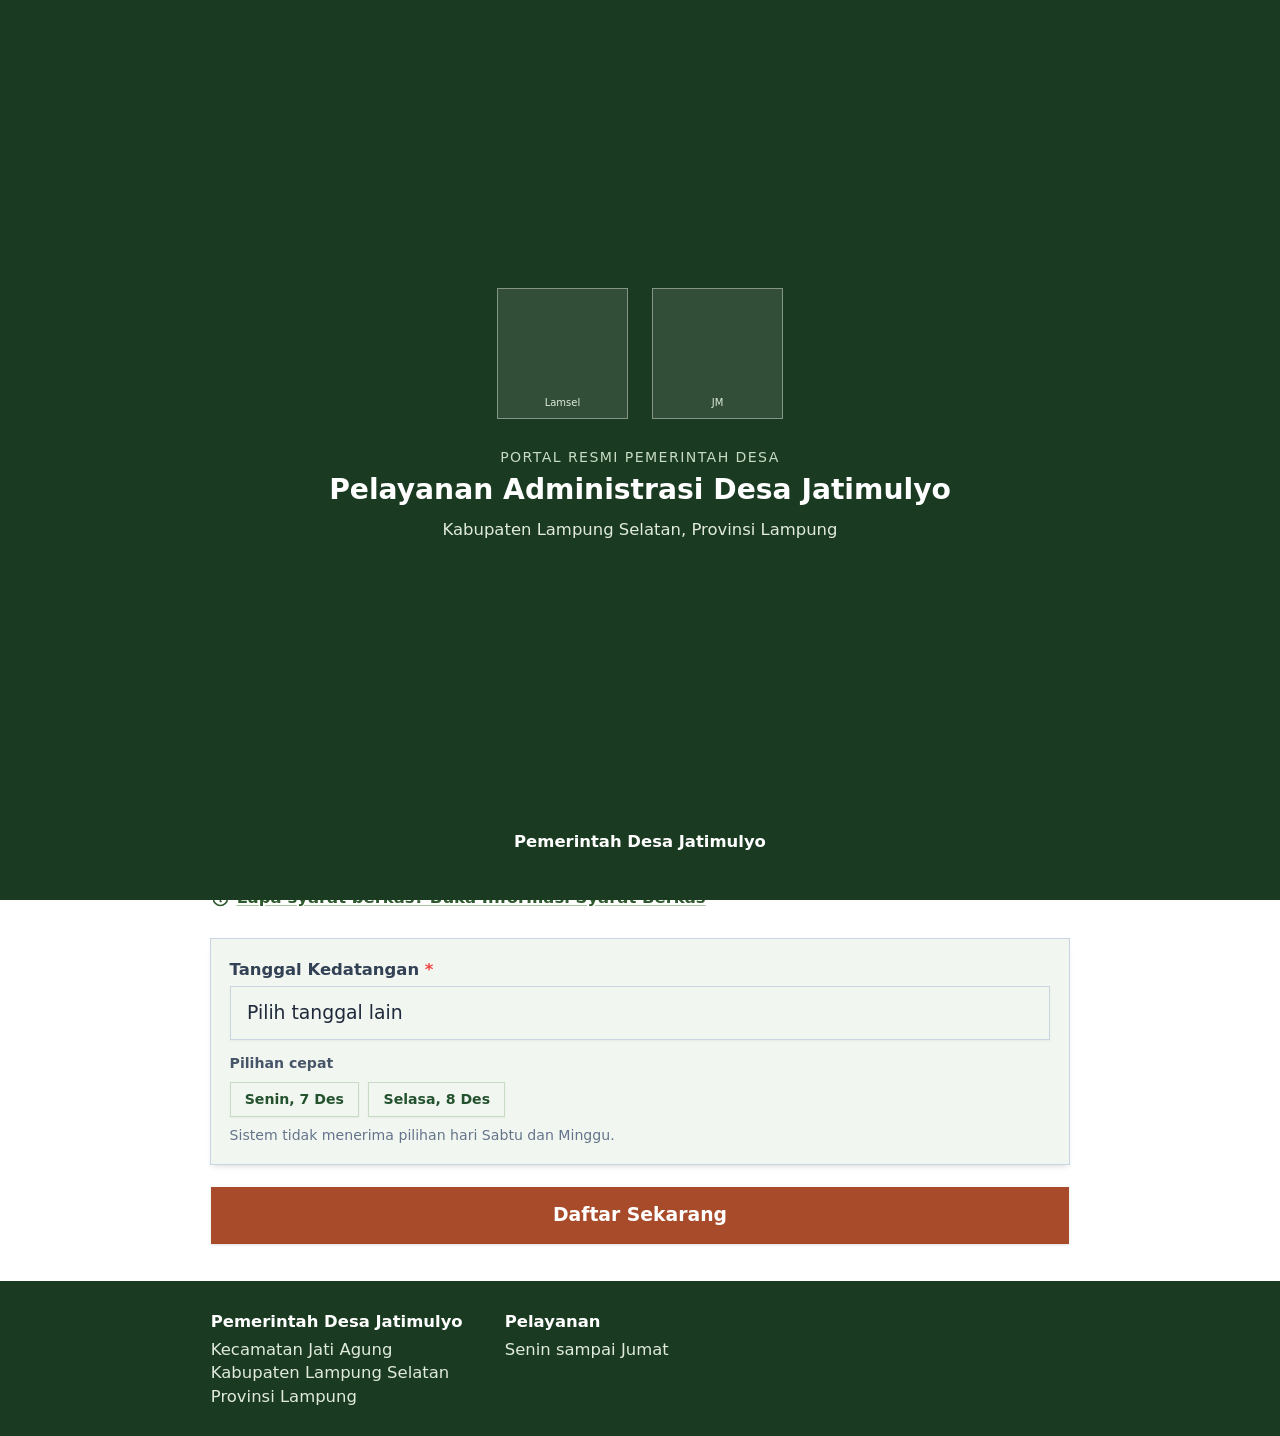
==== commit 43d1475f: "Improve portal and dashboard usability for daily operations" ====
--- a/index.html
+++ b/index.html
@@ -16,31 +16,30 @@
 
     <div id="backdrop" aria-hidden="true"></div>
 
-    <div id="splash" class="fixed inset-0 z-[80] flex flex-col bg-blue-900 text-white">
+    <div id="splash" class="fixed inset-0 z-[80] flex flex-col bg-brand-900 text-white">
         <div class="flex-1 flex flex-col items-center justify-center px-6 py-8 text-center">
             <div class="flex flex-wrap items-center justify-center gap-5">
-                <div class="splash-slot">Logo Kabupaten Lampung Selatan</div>
-                <div class="splash-slot">Logo Pemerintah Desa Jatimulyo</div>
-            </div>
-            <p class="mt-6 text-xs uppercase tracking-widest text-blue-200">Portal Resmi Pemerintah Desa</p>
+                <div class="splash-slot" aria-hidden="true">Lamsel</div>
+                <div class="splash-slot" aria-hidden="true">JM</div>
+            </div>
+            <p class="mt-6 text-xs uppercase tracking-widest text-brand-200">Portal Resmi Pemerintah Desa</p>
             <h2 id="splash-title" class="mt-1 text-2xl font-bold">Pelayanan Administrasi Desa Jatimulyo</h2>
-            <p class="mt-2 text-sm text-blue-100">Kabupaten Lampung Selatan, Provinsi Lampung</p>
+            <p class="mt-2 text-sm text-brand-100">Kabupaten Lampung Selatan, Provinsi Lampung</p>
         </div>
         <div class="px-6 pb-10 flex flex-col items-center gap-3">
-            <div class="splash-slot w-32 h-40 text-center">Foto Kepala Desa</div>
-            <p class="text-sm font-semibold">Kepala Desa Jatimulyo</p>
+            <p class="text-sm font-semibold">Pemerintah Desa Jatimulyo</p>
         </div>
     </div>
 
-    <header class="bg-blue-900 text-white shadow-lg sticky top-0 z-30">
+    <header class="bg-brand-900 text-white shadow-lg sticky top-0 z-30">
         <div class="max-w-[896px] mx-auto px-4 py-4">
             <div class="flex flex-col sm:flex-row sm:items-center gap-3">
                 <div class="flex items-center gap-3">
                     <div class="brand-mark">
-                        <img src="assets/logo-desa.png" alt="Logo Desa Jatimulyo" />
+                        <span aria-hidden="true">JM</span>
                     </div>
                     <div class="leading-tight min-w-0">
-                        <p class="text-xs text-blue-100 tracking-wide uppercase">Pemerintah Desa Jatimulyo, Kecamatan
+                        <p class="text-xs text-brand-100 tracking-wide uppercase">Pemerintah Desa Jatimulyo, Kecamatan
                             Jati Agung</p>
                         <h1 class="text-base sm:text-lg font-bold">Pelayanan Administrasi Desa</h1>
                     </div>
@@ -68,6 +67,7 @@
             </div>
 
             <form id="form-daftar" novalidate class="space-y-5">
+                <p class="text-sm text-slate-600"><span class="font-bold text-red-600">*</span> wajib diisi.</p>
 
                 <div class="field field-card">
                     <label for="nama">Nama Lengkap <span class="text-red-500">*</span></label>
@@ -127,19 +127,21 @@
                     <label id="label-tanggal" for="tanggalDatang">Tanggal Kedatangan <span
                             class="text-red-500">*</span></label>
                     <button id="tanggalDatang-btn" type="button" aria-labelledby="label-tanggal">
-                        <span>Pilih tanggal</span>
+                        <span>Pilih tanggal lain</span>
                     </button>
                     <input id="tanggalDatang" name="tanggalDatang" type="hidden" value="" />
+                    <p class="mt-3 text-xs font-semibold text-slate-600">Pilihan cepat</p>
                     <div id="date-chips" class="mt-2 flex flex-wrap gap-2">
                         <button type="button" class="date-chip"></button>
                         <button type="button" class="date-chip"></button>
-                        <button type="button" class="date-chip"></button>
-                    </div>
+                    </div>
+                    <p class="mt-2 text-xs text-slate-500">Sistem tidak menerima pilihan hari Sabtu dan Minggu.</p>
                     <p class="hidden" data-err data-for="tanggalDatang"></p>
                 </div>
 
                 <button id="btn-submit" type="submit" class="btn-primary w-full px-6 py-3 shadow">
-                    <svg id="spin-submit" class="spin hidden w-5 h-5" viewBox="0 0 24 24" fill="none" aria-hidden="true">
+                    <svg id="spin-submit" class="spin hidden w-5 h-5" viewBox="0 0 24 24" fill="none"
+                        aria-hidden="true">
                         <circle cx="12" cy="12" r="10" stroke="currentColor" stroke-width="4"></circle>
                         <path fill="currentColor" d="M4 12a8 8 0 018-8v4a4 4 0 00-4 4H4z"></path>
                     </svg>
@@ -151,7 +153,7 @@
         <section id="panel-status" class="tab-panel hidden" role="tabpanel" aria-labelledby="tab-status">
             <div class="section-head">
                 <h2>Cek Status Pendaftaran</h2>
-                <p>Masukkan kode <i>tracking</i> yang Anda terima usai mendaftar</p>
+                <p>Masukkan Kode Tracking yang Anda terima setelah mendaftar.</p>
             </div>
 
             <form id="form-status" novalidate class="field field-card">
@@ -164,8 +166,7 @@
                         <button id="btn-status" type="submit" class="btn-primary px-6 py-2.5 shadow">
                             <svg id="spin-status" class="spin hidden w-5 h-5" viewBox="0 0 24 24" fill="none"
                                 aria-hidden="true">
-                                <circle cx="12" cy="12" r="10" stroke="currentColor"
-                                    stroke-width="4"></circle>
+                                <circle cx="12" cy="12" r="10" stroke="currentColor" stroke-width="4"></circle>
                                 <path fill="currentColor" d="M4 12a8 8 0 018-8v4a4 4 0 00-4 4H4z">
                                 </path>
                             </svg>
@@ -180,7 +181,7 @@
             <div id="kode-list-box" class="hidden kode-list-box mt-6">
                 <p class="kode-list-head">Kode dari perangkat ini</p>
                 <div id="kode-aktif-wrap">
-                    <p class="kode-list-label">Belum selesai</p>
+                    <p class="kode-list-label">Sedang Diproses</p>
                     <div id="kode-list-aktif" class="kode-list"></div>
                 </div>
                 <div id="kode-selesai-wrap" class="hidden mt-4">
@@ -190,13 +191,13 @@
             </div>
 
             <div id="status-result"
-                class="hidden reveal mt-6 bg-blue-50 shadow-sm ring-1 ring-slate-200 overflow-hidden"
+                class="hidden reveal mt-6 bg-brand-50 shadow-sm ring-1 ring-slate-200 overflow-hidden"
                 aria-live="polite">
                 <div
-                    class="bg-blue-50 px-5 sm:px-7 py-4 flex flex-wrap items-center justify-between gap-3 border-b border-blue-100">
+                    class="bg-brand-50 px-5 sm:px-7 py-4 flex flex-wrap items-center justify-between gap-3 border-b border-brand-100">
                     <div>
-                        <p class="text-xs uppercase tracking-wide text-blue-700 font-semibold">Kode Tracking</p>
-                        <p id="res-kode" class="font-mono font-bold text-blue-900 text-lg"></p>
+                        <p class="text-xs uppercase tracking-wide text-brand-700 font-semibold">Kode Tracking</p>
+                        <p id="res-kode" class="font-mono font-bold text-brand-900 text-lg"></p>
                     </div>
                     <span id="res-badge"></span>
                 </div>
@@ -215,7 +216,7 @@
                         <dd id="res-tanggal"></dd>
                     </div>
                     <div class="sm:col-span-2">
-                        <dt>Catatan Petugas</dt>
+                        <dt>Catatan Operator</dt>
                         <dd id="res-catatan" class="font-normal text-slate-700"></dd>
                     </div>
                 </dl>
@@ -237,15 +238,16 @@
                 <p>Berikut daftar berkas fisik untuk setiap layanan.</p>
             </div>
             <ol
-                class="mb-4 space-y-1.5 text-sm text-slate-700 list-decimal list-inside marker:font-bold marker:text-blue-700">
+                class="mb-4 space-y-1.5 text-sm text-slate-700 list-decimal list-inside marker:font-bold marker:text-brand-700">
                 <li><strong>Pilih layanan</strong> pada daftar di bawah, lalu ketuk untuk melihat persyaratannya.</li>
-                <li><strong>Perhatikan daftar berkas yang diperlukan</strong>, lalu siapkan berkas asli dan fotokopinya.</li>
+                <li><strong>Perhatikan daftar berkas yang diperlukan</strong>, lalu siapkan berkas asli dan fotokopinya.
+                </li>
                 <li><strong>Datang ke Balai Desa</strong> pada tanggal yang Anda pilih, lalu serahkan berkas kepada
                     petugas.</li>
             </ol>
             <div id="accordion" class="space-y-3"></div>
-            <p class="mt-5 text-xs text-slate-500">Persyaratan dapat berubah sesuai ketentuan terbaru Pemerintah
-                Desa Jatimulyo. Jika memerlukan informasi lebih lanjut, silakan hubungi petugas Balai Desa.</p>
+            <p class="mt-5 text-xs text-slate-500"><b>Persyaratan dapat berubah sesuai ketentuan terbaru Pemerintah
+                    Desa Jatimulyo. Jika memerlukan informasi lebih lanjut, silakan hubungi petugas Balai Desa.</b></p>
         </section>
     </main>
 
@@ -259,13 +261,8 @@
                     <p>Provinsi Lampung</p>
                 </div>
                 <div>
-                    <p class="footer-title">Alamat Balai Desa</p>
-                    <p>Isi alamat lengkap Balai Desa Jatimulyo di sini</p>
-                </div>
-                <div>
-                    <p class="footer-title">Kontak</p>
-                    <p>Isi nomor WhatsApp Balai Desa di sini</p>
-                    <p>Pelayanan Senin sampai Jumat</p>
+                    <p class="footer-title">Pelayanan</p>
+                    <p>Senin sampai Jumat</p>
                 </div>
             </div>
         </div>
@@ -285,12 +282,12 @@
 
             <div class="px-6 py-5 space-y-5">
                 <div class="code-card">
-                    <p>Kode Tracking Anda</p>
+                    <p>Kode Tracking</p>
                     <p id="modal-kode"
-                        class="mt-1 font-mono text-2xl sm:text-3xl font-extrabold text-blue-900 tracking-wider break-all">
+                        class="mt-1 font-mono text-2xl sm:text-3xl font-extrabold text-brand-900 tracking-wider break-all">
                     </p>
                     <button id="btn-copy" type="button"
-                        class="mt-3 w-full inline-flex items-center justify-center gap-2 border border-blue-300 bg-blue-50 px-4 py-2.5 text-sm font-semibold text-blue-700 hover:bg-blue-100 transition">
+                        class="mt-3 w-full inline-flex items-center justify-center gap-2 border border-brand-300 bg-brand-50 px-4 py-2.5 text-sm font-semibold text-brand-700 hover:bg-brand-100 transition">
                         <svg xmlns="http://www.w3.org/2000/svg" class="w-4 h-4" fill="none" viewBox="0 0 24 24"
                             stroke="currentColor" stroke-width="2" aria-hidden="true">
                             <path stroke-linecap="round" stroke-linejoin="round"
@@ -306,15 +303,17 @@
                 </div>
 
                 <div>
-                    <p class="font-bold text-blue-900 mb-2">Langkah berikutnya</p>
+                    <p class="font-bold text-brand-900 mb-2">Langkah berikutnya</p>
                     <ol
-                        class="space-y-2 text-sm text-slate-700 list-decimal list-inside marker:font-bold marker:text-blue-700">
-                        <li><strong>Catat atau salin</strong> kode tracking di atas (bisa lewat screenshot).</li>
-                        <li><strong>Siapkan berkas fisik</strong> (asli + fotokopi) sesuai daftar syarat pada menu
+                        class="space-y-2 text-sm text-slate-700 list-decimal list-inside marker:font-bold marker:text-brand-700">
+                        <li><strong>Catat atau salin Kode Tracking</strong> di atas. Anda juga dapat menyimpan
+                            screenshot halaman ini.</li>
+                        <li><strong>Siapkan berkas asli dan fotokopi</strong> sesuai daftar persyaratan pada menu
                             <button type="button" data-goto="info" class="info-link">Informasi Syarat
-                                Berkas</button>.</li>
-                        <li><strong>Datang ke Balai Desa</strong> pada tanggal yang dipilih dan sebutkan kode tracking
-                            kepada petugas.</li>
+                                Berkas</button>.
+                        </li>
+                        <li><strong>Datang ke Balai Desa</strong> pada tanggal yang dipilih dan sebutkan Kode Tracking
+                            kepada Operator.</li>
                         <li><strong>Pantau status</strong> kapan saja melalui menu Cek Status.</li>
                     </ol>
                 </div>
@@ -348,13 +347,16 @@
         </div>
     </div>
 
+    <script src="scripts/config.js"></script>
     <script src="scripts/data.js"></script>
     <script src="scripts/date.js"></script>
-    <script src="scripts/ui.js"></script>
+    <script src="scripts/dom.js"></script>
+    <script src="scripts/forms.js"></script>
+    <script src="scripts/modal.js"></script>
     <script src="scripts/api.js"></script>
     <script src="scripts/index.js"></script>
     <script src="scripts/index-form.js"></script>
     <script src="scripts/index-status.js"></script>
 </body>
 
-</html>
+</html>
--- a/styles/styles.css
+++ b/styles/styles.css
@@ -1,3060 +1 @@
-*, ::before, ::after {
-  --tw-border-spacing-x: 0;
-  --tw-border-spacing-y: 0;
-  --tw-translate-x: 0;
-  --tw-translate-y: 0;
-  --tw-rotate: 0;
-  --tw-skew-x: 0;
-  --tw-skew-y: 0;
-  --tw-scale-x: 1;
-  --tw-scale-y: 1;
-  --tw-pan-x:  ;
-  --tw-pan-y:  ;
-  --tw-pinch-zoom:  ;
-  --tw-scroll-snap-strictness: proximity;
-  --tw-gradient-from-position:  ;
-  --tw-gradient-via-position:  ;
-  --tw-gradient-to-position:  ;
-  --tw-ordinal:  ;
-  --tw-slashed-zero:  ;
-  --tw-numeric-figure:  ;
-  --tw-numeric-spacing:  ;
-  --tw-numeric-fraction:  ;
-  --tw-ring-inset:  ;
-  --tw-ring-offset-width: 0px;
-  --tw-ring-offset-color: #fff;
-  --tw-ring-color: rgb(78 122 76 / 0.5);
-  --tw-ring-offset-shadow: 0 0 #0000;
-  --tw-ring-shadow: 0 0 #0000;
-  --tw-shadow: 0 0 #0000;
-  --tw-shadow-colored: 0 0 #0000;
-  --tw-blur:  ;
-  --tw-brightness:  ;
-  --tw-contrast:  ;
-  --tw-grayscale:  ;
-  --tw-hue-rotate:  ;
-  --tw-invert:  ;
-  --tw-saturate:  ;
-  --tw-sepia:  ;
-  --tw-drop-shadow:  ;
-  --tw-backdrop-blur:  ;
-  --tw-backdrop-brightness:  ;
-  --tw-backdrop-contrast:  ;
-  --tw-backdrop-grayscale:  ;
-  --tw-backdrop-hue-rotate:  ;
-  --tw-backdrop-invert:  ;
-  --tw-backdrop-opacity:  ;
-  --tw-backdrop-saturate:  ;
-  --tw-backdrop-sepia:  ;
-  --tw-contain-size:  ;
-  --tw-contain-layout:  ;
-  --tw-contain-paint:  ;
-  --tw-contain-style:  ;
-}
-
-::backdrop {
-  --tw-border-spacing-x: 0;
-  --tw-border-spacing-y: 0;
-  --tw-translate-x: 0;
-  --tw-translate-y: 0;
-  --tw-rotate: 0;
-  --tw-skew-x: 0;
-  --tw-skew-y: 0;
-  --tw-scale-x: 1;
-  --tw-scale-y: 1;
-  --tw-pan-x:  ;
-  --tw-pan-y:  ;
-  --tw-pinch-zoom:  ;
-  --tw-scroll-snap-strictness: proximity;
-  --tw-gradient-from-position:  ;
-  --tw-gradient-via-position:  ;
-  --tw-gradient-to-position:  ;
-  --tw-ordinal:  ;
-  --tw-slashed-zero:  ;
-  --tw-numeric-figure:  ;
-  --tw-numeric-spacing:  ;
-  --tw-numeric-fraction:  ;
-  --tw-ring-inset:  ;
-  --tw-ring-offset-width: 0px;
-  --tw-ring-offset-color: #fff;
-  --tw-ring-color: rgb(78 122 76 / 0.5);
-  --tw-ring-offset-shadow: 0 0 #0000;
-  --tw-ring-shadow: 0 0 #0000;
-  --tw-shadow: 0 0 #0000;
-  --tw-shadow-colored: 0 0 #0000;
-  --tw-blur:  ;
-  --tw-brightness:  ;
-  --tw-contrast:  ;
-  --tw-grayscale:  ;
-  --tw-hue-rotate:  ;
-  --tw-invert:  ;
-  --tw-saturate:  ;
-  --tw-sepia:  ;
-  --tw-drop-shadow:  ;
-  --tw-backdrop-blur:  ;
-  --tw-backdrop-brightness:  ;
-  --tw-backdrop-contrast:  ;
-  --tw-backdrop-grayscale:  ;
-  --tw-backdrop-hue-rotate:  ;
-  --tw-backdrop-invert:  ;
-  --tw-backdrop-opacity:  ;
-  --tw-backdrop-saturate:  ;
-  --tw-backdrop-sepia:  ;
-  --tw-contain-size:  ;
-  --tw-contain-layout:  ;
-  --tw-contain-paint:  ;
-  --tw-contain-style:  ;
-}
-
-/*
-! tailwindcss v3.4.19 | MIT License | https://tailwindcss.com
-*/
-
-/*
-1. Prevent padding and border from affecting element width. (https://github.com/mozdevs/cssremedy/issues/4)
-2. Allow adding a border to an element by just adding a border-width. (https://github.com/tailwindcss/tailwindcss/pull/116)
-*/
-
-*,
-::before,
-::after {
-  box-sizing: border-box;
-  /* 1 */
-  border-width: 0;
-  /* 2 */
-  border-style: solid;
-  /* 2 */
-  border-color: #e5e7eb;
-  /* 2 */
-}
-
-::before,
-::after {
-  --tw-content: '';
-}
-
-/*
-1. Use a consistent sensible line-height in all browsers.
-2. Prevent adjustments of font size after orientation changes in iOS.
-3. Use a more readable tab size.
-4. Use the user's configured `sans` font-family by default.
-5. Use the user's configured `sans` font-feature-settings by default.
-6. Use the user's configured `sans` font-variation-settings by default.
-7. Disable tap highlights on iOS
-*/
-
-html,
-:host {
-  line-height: 1.5;
-  /* 1 */
-  -webkit-text-size-adjust: 100%;
-  /* 2 */
-  -moz-tab-size: 4;
-  /* 3 */
-  -o-tab-size: 4;
-     tab-size: 4;
-  /* 3 */
-  font-family: ui-sans-serif, system-ui, sans-serif, "Apple Color Emoji", "Segoe UI Emoji", "Segoe UI Symbol", "Noto Color Emoji";
-  /* 4 */
-  font-feature-settings: normal;
-  /* 5 */
-  font-variation-settings: normal;
-  /* 6 */
-  -webkit-tap-highlight-color: transparent;
-  /* 7 */
-}
-
-/*
-1. Remove the margin in all browsers.
-2. Inherit line-height from `html` so users can set them as a class directly on the `html` element.
-*/
-
-body {
-  margin: 0;
-  /* 1 */
-  line-height: inherit;
-  /* 2 */
-}
-
-/*
-1. Add the correct height in Firefox.
-2. Correct the inheritance of border color in Firefox. (https://bugzilla.mozilla.org/show_bug.cgi?id=190655)
-3. Ensure horizontal rules are visible by default.
-*/
-
-hr {
-  height: 0;
-  /* 1 */
-  color: inherit;
-  /* 2 */
-  border-top-width: 1px;
-  /* 3 */
-}
-
-/*
-Add the correct text decoration in Chrome, Edge, and Safari.
-*/
-
-abbr:where([title]) {
-  -webkit-text-decoration: underline dotted;
-          text-decoration: underline dotted;
-}
-
-/*
-Remove the default font size and weight for headings.
-*/
-
-h1,
-h2,
-h3,
-h4,
-h5,
-h6 {
-  font-size: inherit;
-  font-weight: inherit;
-}
-
-/*
-Reset links to optimize for opt-in styling instead of opt-out.
-*/
-
-a {
-  color: inherit;
-  text-decoration: inherit;
-}
-
-/*
-Add the correct font weight in Edge and Safari.
-*/
-
-b,
-strong {
-  font-weight: bolder;
-}
-
-/*
-1. Use the user's configured `mono` font-family by default.
-2. Use the user's configured `mono` font-feature-settings by default.
-3. Use the user's configured `mono` font-variation-settings by default.
-4. Correct the odd `em` font sizing in all browsers.
-*/
-
-code,
-kbd,
-samp,
-pre {
-  font-family: ui-monospace, SFMono-Regular, Menlo, Monaco, Consolas, "Liberation Mono", "Courier New", monospace;
-  /* 1 */
-  font-feature-settings: normal;
-  /* 2 */
-  font-variation-settings: normal;
-  /* 3 */
-  font-size: 1em;
-  /* 4 */
-}
-
-/*
-Add the correct font size in all browsers.
-*/
-
-small {
-  font-size: 80%;
-}
-
-/*
-Prevent `sub` and `sup` elements from affecting the line height in all browsers.
-*/
-
-sub,
-sup {
-  font-size: 75%;
-  line-height: 0;
-  position: relative;
-  vertical-align: baseline;
-}
-
-sub {
-  bottom: -0.25em;
-}
-
-sup {
-  top: -0.5em;
-}
-
-/*
-1. Remove text indentation from table contents in Chrome and Safari. (https://bugs.chromium.org/p/chromium/issues/detail?id=999088, https://bugs.webkit.org/show_bug.cgi?id=201297)
-2. Correct table border color inheritance in all Chrome and Safari. (https://bugs.chromium.org/p/chromium/issues/detail?id=935729, https://bugs.webkit.org/show_bug.cgi?id=195016)
-3. Remove gaps between table borders by default.
-*/
-
-table {
-  text-indent: 0;
-  /* 1 */
-  border-color: inherit;
-  /* 2 */
-  border-collapse: collapse;
-  /* 3 */
-}
-
-/*
-1. Change the font styles in all browsers.
-2. Remove the margin in Firefox and Safari.
-3. Remove default padding in all browsers.
-*/
-
-button,
-input,
-optgroup,
-select,
-textarea {
-  font-family: inherit;
-  /* 1 */
-  font-feature-settings: inherit;
-  /* 1 */
-  font-variation-settings: inherit;
-  /* 1 */
-  font-size: 100%;
-  /* 1 */
-  font-weight: inherit;
-  /* 1 */
-  line-height: inherit;
-  /* 1 */
-  letter-spacing: inherit;
-  /* 1 */
-  color: inherit;
-  /* 1 */
-  margin: 0;
-  /* 2 */
-  padding: 0;
-  /* 3 */
-}
-
-/*
-Remove the inheritance of text transform in Edge and Firefox.
-*/
-
-button,
-select {
-  text-transform: none;
-}
-
-/*
-1. Correct the inability to style clickable types in iOS and Safari.
-2. Remove default button styles.
-*/
-
-button,
-input:where([type='button']),
-input:where([type='reset']),
-input:where([type='submit']) {
-  -webkit-appearance: button;
-  /* 1 */
-  background-color: transparent;
-  /* 2 */
-  background-image: none;
-  /* 2 */
-}
-
-/*
-Use the modern Firefox focus style for all focusable elements.
-*/
-
-:-moz-focusring {
-  outline: auto;
-}
-
-/*
-Remove the additional `:invalid` styles in Firefox. (https://github.com/mozilla/gecko-dev/blob/2f9eacd9d3d995c937b4251a5557d95d494c9be1/layout/style/res/forms.css#L728-L737)
-*/
-
-:-moz-ui-invalid {
-  box-shadow: none;
-}
-
-/*
-Add the correct vertical alignment in Chrome and Firefox.
-*/
-
-progress {
-  vertical-align: baseline;
-}
-
-/*
-Correct the cursor style of increment and decrement buttons in Safari.
-*/
-
-::-webkit-inner-spin-button,
-::-webkit-outer-spin-button {
-  height: auto;
-}
-
-/*
-1. Correct the odd appearance in Chrome and Safari.
-2. Correct the outline style in Safari.
-*/
-
-[type='search'] {
-  -webkit-appearance: textfield;
-  /* 1 */
-  outline-offset: -2px;
-  /* 2 */
-}
-
-/*
-Remove the inner padding in Chrome and Safari on macOS.
-*/
-
-::-webkit-search-decoration {
-  -webkit-appearance: none;
-}
-
-/*
-1. Correct the inability to style clickable types in iOS and Safari.
-2. Change font properties to `inherit` in Safari.
-*/
-
-::-webkit-file-upload-button {
-  -webkit-appearance: button;
-  /* 1 */
-  font: inherit;
-  /* 2 */
-}
-
-/*
-Add the correct display in Chrome and Safari.
-*/
-
-summary {
-  display: list-item;
-}
-
-/*
-Removes the default spacing and border for appropriate elements.
-*/
-
-blockquote,
-dl,
-dd,
-h1,
-h2,
-h3,
-h4,
-h5,
-h6,
-hr,
-figure,
-p,
-pre {
-  margin: 0;
-}
-
-fieldset {
-  margin: 0;
-  padding: 0;
-}
-
-legend {
-  padding: 0;
-}
-
-ol,
-ul,
-menu {
-  list-style: none;
-  margin: 0;
-  padding: 0;
-}
-
-/*
-Reset default styling for dialogs.
-*/
-
-dialog {
-  padding: 0;
-}
-
-/*
-Prevent resizing textareas horizontally by default.
-*/
-
-textarea {
-  resize: vertical;
-}
-
-/*
-1. Reset the default placeholder opacity in Firefox. (https://github.com/tailwindlabs/tailwindcss/issues/3300)
-2. Set the default placeholder color to the user's configured gray 400 color.
-*/
-
-input::-moz-placeholder, textarea::-moz-placeholder {
-  opacity: 1;
-  /* 1 */
-  color: #9ca3af;
-  /* 2 */
-}
-
-input::placeholder,
-textarea::placeholder {
-  opacity: 1;
-  /* 1 */
-  color: #9ca3af;
-  /* 2 */
-}
-
-/*
-Set the default cursor for buttons.
-*/
-
-button,
-[role="button"] {
-  cursor: pointer;
-}
-
-/*
-Make sure disabled buttons don't get the pointer cursor.
-*/
-
-:disabled {
-  cursor: default;
-}
-
-/*
-1. Make replaced elements `display: block` by default. (https://github.com/mozdevs/cssremedy/issues/14)
-2. Add `vertical-align: middle` to align replaced elements more sensibly by default. (https://github.com/jensimmons/cssremedy/issues/14#issuecomment-634934210)
-   This can trigger a poorly considered lint error in some tools but is included by design.
-*/
-
-img,
-svg,
-video,
-canvas,
-audio,
-iframe,
-embed,
-object {
-  display: block;
-  /* 1 */
-  vertical-align: middle;
-  /* 2 */
-}
-
-/*
-Constrain images and videos to the parent width and preserve their intrinsic aspect ratio. (https://github.com/mozdevs/cssremedy/issues/14)
-*/
-
-img,
-video {
-  max-width: 100%;
-  height: auto;
-}
-
-/* Make elements with the HTML hidden attribute stay hidden by default */
-
-[hidden]:where(:not([hidden="until-found"])) {
-  display: none;
-}
-
-.container {
-  width: 100%;
-}
-
-@media (min-width: 640px) {
-  .container {
-    max-width: 640px;
-  }
-}
-
-@media (min-width: 768px) {
-  .container {
-    max-width: 768px;
-  }
-}
-
-@media (min-width: 1024px) {
-  .container {
-    max-width: 1024px;
-  }
-}
-
-@media (min-width: 1280px) {
-  .container {
-    max-width: 1280px;
-  }
-}
-
-@media (min-width: 1536px) {
-  .container {
-    max-width: 1536px;
-  }
-}
-
-.field label {
-  margin-bottom: 0.25rem;
-  display: block;
-  font-size: 0.875rem;
-  line-height: 1.25rem;
-  font-weight: 600;
-  --tw-text-opacity: 1;
-  color: rgb(51 65 85 / var(--tw-text-opacity, 1));
-}
-
-.field input:not([type="hidden"]),
-    .field select,
-    .field textarea {
-  width: 100%;
-  border-width: 1px;
-  --tw-border-opacity: 1;
-  border-color: rgb(203 213 225 / var(--tw-border-opacity, 1));
-  padding-left: 0.875rem;
-  padding-right: 0.875rem;
-  padding-top: 0.625rem;
-  padding-bottom: 0.625rem;
-  outline: 2px solid transparent;
-  outline-offset: 2px;
-  transition-property: color, background-color, border-color, text-decoration-color, fill, stroke, opacity, box-shadow, transform, filter, -webkit-backdrop-filter;
-  transition-property: color, background-color, border-color, text-decoration-color, fill, stroke, opacity, box-shadow, transform, filter, backdrop-filter;
-  transition-property: color, background-color, border-color, text-decoration-color, fill, stroke, opacity, box-shadow, transform, filter, backdrop-filter, -webkit-backdrop-filter;
-  transition-timing-function: cubic-bezier(0.4, 0, 0.2, 1);
-  transition-duration: 150ms;
-}
-
-.field input:not([type="hidden"]):focus,
-    .field select:focus,
-    .field textarea:focus {
-  --tw-border-opacity: 1;
-  border-color: rgb(72 129 159 / var(--tw-border-opacity, 1));
-  --tw-ring-offset-shadow: var(--tw-ring-inset) 0 0 0 var(--tw-ring-offset-width) var(--tw-ring-offset-color);
-  --tw-ring-shadow: var(--tw-ring-inset) 0 0 0 calc(2px + var(--tw-ring-offset-width)) var(--tw-ring-color);
-  box-shadow: var(--tw-ring-offset-shadow), var(--tw-ring-shadow), var(--tw-shadow, 0 0 #0000);
-  --tw-ring-opacity: 1;
-  --tw-ring-color: rgb(179 201 217 / var(--tw-ring-opacity, 1));
-}
-
-.field select {
-  --tw-bg-opacity: 1;
-  background-color: rgb(241 246 240 / var(--tw-bg-opacity, 1));
-}
-
-.field > button {
-  width: 100%;
-  border-width: 1px;
-  --tw-border-opacity: 1;
-  border-color: rgb(203 213 225 / var(--tw-border-opacity, 1));
-  --tw-bg-opacity: 1;
-  background-color: rgb(241 246 240 / var(--tw-bg-opacity, 1));
-  padding-left: 0.875rem;
-  padding-right: 0.875rem;
-  padding-top: 0.625rem;
-  padding-bottom: 0.625rem;
-  text-align: left;
-  --tw-text-opacity: 1;
-  color: rgb(30 41 59 / var(--tw-text-opacity, 1));
-  outline: 2px solid transparent;
-  outline-offset: 2px;
-  transition-property: color, background-color, border-color, text-decoration-color, fill, stroke, opacity, box-shadow, transform, filter, -webkit-backdrop-filter;
-  transition-property: color, background-color, border-color, text-decoration-color, fill, stroke, opacity, box-shadow, transform, filter, backdrop-filter;
-  transition-property: color, background-color, border-color, text-decoration-color, fill, stroke, opacity, box-shadow, transform, filter, backdrop-filter, -webkit-backdrop-filter;
-  transition-timing-function: cubic-bezier(0.4, 0, 0.2, 1);
-  transition-duration: 150ms;
-}
-
-.field > button:focus {
-  --tw-border-opacity: 1;
-  border-color: rgb(72 129 159 / var(--tw-border-opacity, 1));
-  --tw-ring-offset-shadow: var(--tw-ring-inset) 0 0 0 var(--tw-ring-offset-width) var(--tw-ring-offset-color);
-  --tw-ring-shadow: var(--tw-ring-inset) 0 0 0 calc(2px + var(--tw-ring-offset-width)) var(--tw-ring-color);
-  box-shadow: var(--tw-ring-offset-shadow), var(--tw-ring-shadow), var(--tw-shadow, 0 0 #0000);
-  --tw-ring-opacity: 1;
-  --tw-ring-color: rgb(179 201 217 / var(--tw-ring-opacity, 1));
-}
-
-.field [data-err] {
-  margin-top: 0.25rem;
-  font-size: 0.75rem;
-  line-height: 1rem;
-  font-weight: 600;
-  --tw-text-opacity: 1;
-  color: rgb(220 38 38 / var(--tw-text-opacity, 1));
-}
-
-.field input.field-ok,
-    .field input.field-ok:focus {
-  --tw-border-opacity: 1;
-  border-color: rgb(34 197 94 / var(--tw-border-opacity, 1));
-}
-
-.field.field-invalid {
-  --tw-ring-offset-shadow: var(--tw-ring-inset) 0 0 0 var(--tw-ring-offset-width) var(--tw-ring-offset-color);
-  --tw-ring-shadow: var(--tw-ring-inset) 0 0 0 calc(2px + var(--tw-ring-offset-width)) var(--tw-ring-color);
-  box-shadow: var(--tw-ring-offset-shadow), var(--tw-ring-shadow), var(--tw-shadow, 0 0 #0000);
-  --tw-ring-opacity: 1;
-  --tw-ring-color: rgb(248 113 113 / var(--tw-ring-opacity, 1));
-}
-
-.field.field-invalid input:not([type="hidden"]),
-    .field.field-invalid select,
-    .field.field-invalid > button {
-  --tw-border-opacity: 1;
-  border-color: rgb(239 68 68 / var(--tw-border-opacity, 1));
-}
-
-.field.field-invalid input:not([type="hidden"]):focus,
-    .field.field-invalid select:focus,
-    .field.field-invalid > button:focus {
-  --tw-border-opacity: 1;
-  border-color: rgb(239 68 68 / var(--tw-border-opacity, 1));
-  --tw-ring-offset-shadow: var(--tw-ring-inset) 0 0 0 var(--tw-ring-offset-width) var(--tw-ring-offset-color);
-  --tw-ring-shadow: var(--tw-ring-inset) 0 0 0 calc(2px + var(--tw-ring-offset-width)) var(--tw-ring-color);
-  box-shadow: var(--tw-ring-offset-shadow), var(--tw-ring-shadow), var(--tw-shadow, 0 0 #0000);
-  --tw-ring-opacity: 1;
-  --tw-ring-color: rgb(252 165 165 / var(--tw-ring-opacity, 1));
-}
-
-.field-card {
-  --tw-bg-opacity: 1;
-  background-color: rgb(241 246 240 / var(--tw-bg-opacity, 1));
-  padding: 1rem;
-  --tw-shadow: 0 4px 6px -1px rgb(0 0 0 / 0.1), 0 2px 4px -2px rgb(0 0 0 / 0.1);
-  --tw-shadow-colored: 0 4px 6px -1px var(--tw-shadow-color), 0 2px 4px -2px var(--tw-shadow-color);
-  box-shadow: var(--tw-ring-offset-shadow, 0 0 #0000), var(--tw-ring-shadow, 0 0 #0000), var(--tw-shadow);
-  --tw-ring-offset-shadow: var(--tw-ring-inset) 0 0 0 var(--tw-ring-offset-width) var(--tw-ring-offset-color);
-  --tw-ring-shadow: var(--tw-ring-inset) 0 0 0 calc(1px + var(--tw-ring-offset-width)) var(--tw-ring-color);
-  box-shadow: var(--tw-ring-offset-shadow), var(--tw-ring-shadow), var(--tw-shadow, 0 0 #0000);
-  --tw-ring-opacity: 1;
-  --tw-ring-color: rgb(203 213 225 / var(--tw-ring-opacity, 1));
-  transition-property: color, background-color, border-color, text-decoration-color, fill, stroke, opacity, box-shadow, transform, filter, -webkit-backdrop-filter;
-  transition-property: color, background-color, border-color, text-decoration-color, fill, stroke, opacity, box-shadow, transform, filter, backdrop-filter;
-  transition-property: color, background-color, border-color, text-decoration-color, fill, stroke, opacity, box-shadow, transform, filter, backdrop-filter, -webkit-backdrop-filter;
-  transition-timing-function: cubic-bezier(0.4, 0, 0.2, 1);
-  transition-duration: 150ms;
-}
-
-.field-card:focus-within {
-  --tw-ring-offset-shadow: var(--tw-ring-inset) 0 0 0 var(--tw-ring-offset-width) var(--tw-ring-offset-color);
-  --tw-ring-shadow: var(--tw-ring-inset) 0 0 0 calc(2px + var(--tw-ring-offset-width)) var(--tw-ring-color);
-  box-shadow: var(--tw-ring-offset-shadow), var(--tw-ring-shadow), var(--tw-shadow, 0 0 #0000);
-  --tw-ring-opacity: 1;
-  --tw-ring-color: rgb(126 163 124 / var(--tw-ring-opacity, 1));
-}
-
-.field-card:hover {
-  --tw-ring-opacity: 1;
-  --tw-ring-color: rgb(169 197 164 / var(--tw-ring-opacity, 1));
-}
-
-.field-card.field-invalid {
-  --tw-bg-opacity: 1;
-  background-color: rgb(254 242 242 / var(--tw-bg-opacity, 1));
-  --tw-ring-opacity: 1;
-  --tw-ring-color: rgb(248 113 113 / var(--tw-ring-opacity, 1));
-}
-
-.field-inner > :not([hidden]) ~ :not([hidden]) {
-  --tw-space-y-reverse: 0;
-  margin-top: calc(1rem * calc(1 - var(--tw-space-y-reverse)));
-  margin-bottom: calc(1rem * var(--tw-space-y-reverse));
-}
-
-.warn-overlay {
-  position: fixed;
-  inset: 0px;
-  z-index: 75;
-  display: flex;
-  align-items: center;
-  justify-content: center;
-  background-color: rgb(15 23 42 / 0.7);
-  padding: 1rem;
-}
-
-.warn-panel {
-  width: 100%;
-  max-width: 28rem;
-  --tw-bg-opacity: 1;
-  background-color: rgb(250 240 235 / var(--tw-bg-opacity, 1));
-  --tw-shadow: 0 25px 50px -12px rgb(0 0 0 / 0.25);
-  --tw-shadow-colored: 0 25px 50px -12px var(--tw-shadow-color);
-  box-shadow: var(--tw-ring-offset-shadow, 0 0 #0000), var(--tw-ring-shadow, 0 0 #0000), var(--tw-shadow);
-}
-
-.warn-head {
-  display: flex;
-  align-items: flex-start;
-  gap: 0.75rem;
-  --tw-bg-opacity: 1;
-  background-color: rgb(168 75 42 / var(--tw-bg-opacity, 1));
-  padding-left: 1.25rem;
-  padding-right: 1.25rem;
-  padding-top: 1rem;
-  padding-bottom: 1rem;
-  --tw-text-opacity: 1;
-  color: rgb(255 255 255 / var(--tw-text-opacity, 1));
-}
-
-.warn-head svg {
-  height: 1.75rem;
-  width: 1.75rem;
-  flex-shrink: 0;
-}
-
-.warn-head h2 {
-  font-size: 1.125rem;
-  line-height: 1.75rem;
-  font-weight: 700;
-}
-
-.warn-list > :not([hidden]) ~ :not([hidden]) {
-  --tw-space-y-reverse: 0;
-  margin-top: calc(0.5rem * calc(1 - var(--tw-space-y-reverse)));
-  margin-bottom: calc(0.5rem * var(--tw-space-y-reverse));
-}
-
-.warn-list {
-  font-size: 0.875rem;
-  line-height: 1.25rem;
-  --tw-text-opacity: 1;
-  color: rgb(51 65 85 / var(--tw-text-opacity, 1));
-}
-
-.warn-list li {
-  position: relative;
-  padding-left: 1.25rem;
-}
-
-.warn-list li::before {
-  content: "\2022  ";
-  font-weight: bold;
-  color: #8F3E22;
-}
-
-.cal-overlay {
-  position: fixed;
-  inset: 0px;
-  z-index: 70;
-  display: flex;
-  align-items: center;
-  justify-content: center;
-  padding: 1rem;
-}
-
-.cal-backdrop {
-  position: absolute;
-  inset: 0px;
-  background-color: rgb(15 23 42 / 0.6);
-}
-
-.cal-panel {
-  position: relative;
-  width: 100%;
-  max-width: 20rem;
-  --tw-bg-opacity: 1;
-  background-color: rgb(241 246 240 / var(--tw-bg-opacity, 1));
-  padding: 1rem;
-  --tw-shadow: 0 25px 50px -12px rgb(0 0 0 / 0.25);
-  --tw-shadow-colored: 0 25px 50px -12px var(--tw-shadow-color);
-  box-shadow: var(--tw-ring-offset-shadow, 0 0 #0000), var(--tw-ring-shadow, 0 0 #0000), var(--tw-shadow);
-}
-
-.filter-panel {
-  --tw-bg-opacity: 1;
-  background-color: rgb(241 246 240 / var(--tw-bg-opacity, 1));
-  padding: 1rem;
-  --tw-shadow: 0 1px 2px 0 rgb(0 0 0 / 0.05);
-  --tw-shadow-colored: 0 1px 2px 0 var(--tw-shadow-color);
-  box-shadow: var(--tw-ring-offset-shadow, 0 0 #0000), var(--tw-ring-shadow, 0 0 #0000), var(--tw-shadow);
-  --tw-ring-offset-shadow: var(--tw-ring-inset) 0 0 0 var(--tw-ring-offset-width) var(--tw-ring-offset-color);
-  --tw-ring-shadow: var(--tw-ring-inset) 0 0 0 calc(1px + var(--tw-ring-offset-width)) var(--tw-ring-color);
-  box-shadow: var(--tw-ring-offset-shadow), var(--tw-ring-shadow), var(--tw-shadow, 0 0 #0000);
-  --tw-ring-opacity: 1;
-  --tw-ring-color: rgb(226 232 240 / var(--tw-ring-opacity, 1));
-}
-
-.filter-head {
-  margin-bottom: 0.75rem;
-  display: flex;
-  align-items: center;
-  justify-content: space-between;
-  gap: 0.75rem;
-}
-
-.filter-title {
-  font-weight: 700;
-  --tw-text-opacity: 1;
-  color: rgb(27 58 34 / var(--tw-text-opacity, 1));
-}
-
-.filter-grid {
-  display: grid;
-  grid-template-columns: repeat(1, minmax(0, 1fr));
-  gap: 0.75rem;
-}
-
-@media (min-width: 640px) {
-  .filter-grid {
-    grid-template-columns: repeat(2, minmax(0, 1fr));
-  }
-}
-
-@media (min-width: 1024px) {
-  .filter-grid {
-    grid-template-columns: repeat(4, minmax(0, 1fr));
-  }
-}
-
-@media (min-width: 640px) {
-  .filter-wide {
-    grid-column: span 2 / span 2;
-  }
-}
-
-@media (min-width: 1024px) {
-  .filter-wide {
-    grid-column: span 4 / span 4;
-  }
-
-  .filter-half {
-    grid-column: span 2 / span 2;
-  }
-}
-
-.filter-foot {
-  margin-top: 0.75rem;
-  border-top-width: 1px;
-  --tw-border-opacity: 1;
-  border-color: rgb(226 232 240 / var(--tw-border-opacity, 1));
-  padding-top: 0.75rem;
-}
-
-#filter-info {
-  font-size: 0.75rem;
-  line-height: 1rem;
-  --tw-text-opacity: 1;
-  color: rgb(100 116 139 / var(--tw-text-opacity, 1));
-}
-
-.filter-field label {
-  margin-bottom: 0.25rem;
-  display: block;
-  font-size: 0.75rem;
-  line-height: 1rem;
-  font-weight: 600;
-  --tw-text-opacity: 1;
-  color: rgb(71 85 105 / var(--tw-text-opacity, 1));
-}
-
-.filter-field input,
-    .filter-field select {
-  width: 100%;
-  border-width: 1px;
-  --tw-border-opacity: 1;
-  border-color: rgb(203 213 225 / var(--tw-border-opacity, 1));
-  padding-left: 0.75rem;
-  padding-right: 0.75rem;
-  padding-top: 0.5rem;
-  padding-bottom: 0.5rem;
-  font-size: 0.875rem;
-  line-height: 1.25rem;
-  outline: 2px solid transparent;
-  outline-offset: 2px;
-  transition-property: color, background-color, border-color, text-decoration-color, fill, stroke, opacity, box-shadow, transform, filter, -webkit-backdrop-filter;
-  transition-property: color, background-color, border-color, text-decoration-color, fill, stroke, opacity, box-shadow, transform, filter, backdrop-filter;
-  transition-property: color, background-color, border-color, text-decoration-color, fill, stroke, opacity, box-shadow, transform, filter, backdrop-filter, -webkit-backdrop-filter;
-  transition-timing-function: cubic-bezier(0.4, 0, 0.2, 1);
-  transition-duration: 150ms;
-}
-
-.filter-field input:focus,
-    .filter-field select:focus {
-  --tw-border-opacity: 1;
-  border-color: rgb(72 129 159 / var(--tw-border-opacity, 1));
-  --tw-ring-offset-shadow: var(--tw-ring-inset) 0 0 0 var(--tw-ring-offset-width) var(--tw-ring-offset-color);
-  --tw-ring-shadow: var(--tw-ring-inset) 0 0 0 calc(2px + var(--tw-ring-offset-width)) var(--tw-ring-color);
-  box-shadow: var(--tw-ring-offset-shadow), var(--tw-ring-shadow), var(--tw-shadow, 0 0 #0000);
-  --tw-ring-opacity: 1;
-  --tw-ring-color: rgb(179 201 217 / var(--tw-ring-opacity, 1));
-}
-
-.filter-field select {
-  --tw-bg-opacity: 1;
-  background-color: rgb(241 246 240 / var(--tw-bg-opacity, 1));
-}
-
-.btn-primary {
-  display: inline-flex;
-  align-items: center;
-  justify-content: center;
-  gap: 0.5rem;
-  --tw-bg-opacity: 1;
-  background-color: rgb(168 75 42 / var(--tw-bg-opacity, 1));
-  font-weight: 600;
-  --tw-text-opacity: 1;
-  color: rgb(255 255 255 / var(--tw-text-opacity, 1));
-  transition-property: color, background-color, border-color, text-decoration-color, fill, stroke, opacity, box-shadow, transform, filter, -webkit-backdrop-filter;
-  transition-property: color, background-color, border-color, text-decoration-color, fill, stroke, opacity, box-shadow, transform, filter, backdrop-filter;
-  transition-property: color, background-color, border-color, text-decoration-color, fill, stroke, opacity, box-shadow, transform, filter, backdrop-filter, -webkit-backdrop-filter;
-  transition-timing-function: cubic-bezier(0.4, 0, 0.2, 1);
-  transition-duration: 150ms;
-}
-
-.btn-primary:hover {
-  --tw-brightness: brightness(1.1);
-  filter: var(--tw-blur) var(--tw-brightness) var(--tw-contrast) var(--tw-grayscale) var(--tw-hue-rotate) var(--tw-invert) var(--tw-saturate) var(--tw-sepia) var(--tw-drop-shadow);
-}
-
-.btn-primary:disabled {
-  cursor: not-allowed;
-  opacity: 0.6;
-}
-
-.btn-secondary {
-  --tw-bg-opacity: 1;
-  background-color: rgb(241 245 249 / var(--tw-bg-opacity, 1));
-  font-weight: 600;
-  --tw-text-opacity: 1;
-  color: rgb(51 65 85 / var(--tw-text-opacity, 1));
-  transition-property: color, background-color, border-color, text-decoration-color, fill, stroke, opacity, box-shadow, transform, filter, -webkit-backdrop-filter;
-  transition-property: color, background-color, border-color, text-decoration-color, fill, stroke, opacity, box-shadow, transform, filter, backdrop-filter;
-  transition-property: color, background-color, border-color, text-decoration-color, fill, stroke, opacity, box-shadow, transform, filter, backdrop-filter, -webkit-backdrop-filter;
-  transition-timing-function: cubic-bezier(0.4, 0, 0.2, 1);
-  transition-duration: 150ms;
-}
-
-.btn-secondary:hover {
-  --tw-bg-opacity: 1;
-  background-color: rgb(226 232 240 / var(--tw-bg-opacity, 1));
-}
-
-.btn-secondary:disabled {
-  cursor: not-allowed;
-  opacity: 0.4;
-}
-
-.btn-muted {
-  border-width: 1px;
-  --tw-border-opacity: 1;
-  border-color: rgb(203 213 225 / var(--tw-border-opacity, 1));
-  --tw-bg-opacity: 1;
-  background-color: rgb(241 246 240 / var(--tw-bg-opacity, 1));
-  padding-left: 0.75rem;
-  padding-right: 0.75rem;
-  padding-top: 0.375rem;
-  padding-bottom: 0.375rem;
-  font-weight: 600;
-  --tw-text-opacity: 1;
-  color: rgb(51 65 85 / var(--tw-text-opacity, 1));
-}
-
-.btn-muted:hover {
-  --tw-bg-opacity: 1;
-  background-color: rgb(241 245 249 / var(--tw-bg-opacity, 1));
-}
-
-.btn-muted:disabled {
-  cursor: not-allowed;
-  opacity: 0.4;
-}
-
-.stat-card {
-  border-left-width: 4px;
-  --tw-bg-opacity: 1;
-  background-color: rgb(241 246 240 / var(--tw-bg-opacity, 1));
-  padding: 1rem;
-  --tw-shadow: 0 1px 2px 0 rgb(0 0 0 / 0.05);
-  --tw-shadow-colored: 0 1px 2px 0 var(--tw-shadow-color);
-  box-shadow: var(--tw-ring-offset-shadow, 0 0 #0000), var(--tw-ring-shadow, 0 0 #0000), var(--tw-shadow);
-  --tw-ring-offset-shadow: var(--tw-ring-inset) 0 0 0 var(--tw-ring-offset-width) var(--tw-ring-offset-color);
-  --tw-ring-shadow: var(--tw-ring-inset) 0 0 0 calc(1px + var(--tw-ring-offset-width)) var(--tw-ring-color);
-  box-shadow: var(--tw-ring-offset-shadow), var(--tw-ring-shadow), var(--tw-shadow, 0 0 #0000);
-  --tw-ring-opacity: 1;
-  --tw-ring-color: rgb(226 232 240 / var(--tw-ring-opacity, 1));
-}
-
-.stat-card p:first-child {
-  font-size: 0.75rem;
-  line-height: 1rem;
-  font-weight: 600;
-  text-transform: uppercase;
-  letter-spacing: 0.025em;
-  --tw-text-opacity: 1;
-  color: rgb(100 116 139 / var(--tw-text-opacity, 1));
-}
-
-.stat-card p:nth-child(2) {
-  margin-top: 0.25rem;
-  font-size: 1.875rem;
-  line-height: 2.25rem;
-  font-weight: 800;
-}
-
-.stat-card p:last-child {
-  margin-top: 0.25rem;
-  font-size: 0.75rem;
-  line-height: 1rem;
-  --tw-text-opacity: 1;
-  color: rgb(100 116 139 / var(--tw-text-opacity, 1));
-}
-
-thead th {
-  white-space: nowrap;
-  padding-left: 1rem;
-  padding-right: 1rem;
-  padding-top: 0.75rem;
-  padding-bottom: 0.75rem;
-  text-align: center;
-  font-weight: 600;
-}
-
-.tab-nav {
-  display: grid;
-  grid-template-columns: repeat(3, minmax(0, 1fr));
-  gap: 1px;
-  background-color: rgb(255 255 255 / 0.2);
-}
-
-@media (min-width: 640px) {
-  .tab-nav {
-    display: flex;
-    --tw-ring-offset-shadow: var(--tw-ring-inset) 0 0 0 var(--tw-ring-offset-width) var(--tw-ring-offset-color);
-    --tw-ring-shadow: var(--tw-ring-inset) 0 0 0 calc(1px + var(--tw-ring-offset-width)) var(--tw-ring-color);
-    box-shadow: var(--tw-ring-offset-shadow), var(--tw-ring-shadow), var(--tw-shadow, 0 0 #0000);
-    --tw-ring-color: rgb(255 255 255 / 0.25);
-  }
-}
-
-.tab-btn {
-  --tw-bg-opacity: 1;
-  background-color: rgb(27 58 34 / var(--tw-bg-opacity, 1));
-  padding-left: 0.5rem;
-  padding-right: 0.5rem;
-  padding-top: 0.375rem;
-  padding-bottom: 0.375rem;
-  text-align: center;
-  font-size: 0.75rem;
-  line-height: 1rem;
-  font-weight: 600;
-  line-height: 1.25;
-  transition-property: color, background-color, border-color, text-decoration-color, fill, stroke, opacity, box-shadow, transform, filter, -webkit-backdrop-filter;
-  transition-property: color, background-color, border-color, text-decoration-color, fill, stroke, opacity, box-shadow, transform, filter, backdrop-filter;
-  transition-property: color, background-color, border-color, text-decoration-color, fill, stroke, opacity, box-shadow, transform, filter, backdrop-filter, -webkit-backdrop-filter;
-  transition-timing-function: cubic-bezier(0.4, 0, 0.2, 1);
-  transition-duration: 150ms;
-}
-
-@media (min-width: 640px) {
-  .tab-btn {
-    padding-left: 1rem;
-    padding-right: 1rem;
-    padding-top: 0.5rem;
-    padding-bottom: 0.5rem;
-    font-size: 0.875rem;
-    line-height: 1.25rem;
-  }
-}
-
-.tab-btn[aria-selected="true"] {
-  --tw-bg-opacity: 1;
-  background-color: rgb(248 250 252 / var(--tw-bg-opacity, 1));
-  --tw-text-opacity: 1;
-  color: rgb(36 82 47 / var(--tw-text-opacity, 1));
-}
-
-.tab-btn[aria-selected="false"] {
-  --tw-text-opacity: 1;
-  color: rgb(224 235 222 / var(--tw-text-opacity, 1));
-}
-
-.tab-btn[aria-selected="false"]:hover {
-  background-color: rgb(255 255 255 / 0.1);
-  --tw-text-opacity: 1;
-  color: rgb(255 255 255 / var(--tw-text-opacity, 1));
-}
-
-.badge {
-  display: inline-block;
-  white-space: nowrap;
-  padding-left: 0.625rem;
-  padding-right: 0.625rem;
-  padding-top: 0.125rem;
-  padding-bottom: 0.125rem;
-  font-size: 0.75rem;
-  line-height: 1rem;
-  font-weight: 700;
-}
-
-#res-badge {
-  display: inline-flex;
-  align-items: center;
-  gap: 0.5rem;
-  padding-left: 1rem;
-  padding-right: 1rem;
-  padding-top: 0.375rem;
-  padding-bottom: 0.375rem;
-  font-size: 0.875rem;
-  line-height: 1.25rem;
-  font-weight: 700;
-}
-
-[data-status="pending"],
-    [data-status="diproses"] {
-  --tw-bg-opacity: 1;
-  background-color: rgb(224 235 222 / var(--tw-bg-opacity, 1));
-  --tw-text-opacity: 1;
-  color: rgb(27 58 34 / var(--tw-text-opacity, 1));
-  --tw-ring-offset-shadow: var(--tw-ring-inset) 0 0 0 var(--tw-ring-offset-width) var(--tw-ring-offset-color);
-  --tw-ring-shadow: var(--tw-ring-inset) 0 0 0 calc(1px + var(--tw-ring-offset-width)) var(--tw-ring-color);
-  box-shadow: var(--tw-ring-offset-shadow), var(--tw-ring-shadow), var(--tw-shadow, 0 0 #0000);
-  --tw-ring-opacity: 1;
-  --tw-ring-color: rgb(78 122 76 / var(--tw-ring-opacity, 1));
-}
-
-[data-status="siap diambil"] {
-  --tw-bg-opacity: 1;
-  background-color: rgb(254 243 199 / var(--tw-bg-opacity, 1));
-  --tw-text-opacity: 1;
-  color: rgb(120 53 15 / var(--tw-text-opacity, 1));
-  --tw-ring-offset-shadow: var(--tw-ring-inset) 0 0 0 var(--tw-ring-offset-width) var(--tw-ring-offset-color);
-  --tw-ring-shadow: var(--tw-ring-inset) 0 0 0 calc(1px + var(--tw-ring-offset-width)) var(--tw-ring-color);
-  box-shadow: var(--tw-ring-offset-shadow), var(--tw-ring-shadow), var(--tw-shadow, 0 0 #0000);
-  --tw-ring-opacity: 1;
-  --tw-ring-color: rgb(245 158 11 / var(--tw-ring-opacity, 1));
-}
-
-[data-status="selesai"] {
-  --tw-bg-opacity: 1;
-  background-color: rgb(220 252 231 / var(--tw-bg-opacity, 1));
-  --tw-text-opacity: 1;
-  color: rgb(20 83 45 / var(--tw-text-opacity, 1));
-  --tw-ring-offset-shadow: var(--tw-ring-inset) 0 0 0 var(--tw-ring-offset-width) var(--tw-ring-offset-color);
-  --tw-ring-shadow: var(--tw-ring-inset) 0 0 0 calc(1px + var(--tw-ring-offset-width)) var(--tw-ring-color);
-  box-shadow: var(--tw-ring-offset-shadow), var(--tw-ring-shadow), var(--tw-shadow, 0 0 #0000);
-  --tw-ring-opacity: 1;
-  --tw-ring-color: rgb(34 197 94 / var(--tw-ring-opacity, 1));
-}
-
-[data-status="unknown"] {
-  --tw-bg-opacity: 1;
-  background-color: rgb(241 245 249 / var(--tw-bg-opacity, 1));
-  --tw-text-opacity: 1;
-  color: rgb(51 65 85 / var(--tw-text-opacity, 1));
-  --tw-ring-offset-shadow: var(--tw-ring-inset) 0 0 0 var(--tw-ring-offset-width) var(--tw-ring-offset-color);
-  --tw-ring-shadow: var(--tw-ring-inset) 0 0 0 calc(1px + var(--tw-ring-offset-width)) var(--tw-ring-color);
-  box-shadow: var(--tw-ring-offset-shadow), var(--tw-ring-shadow), var(--tw-shadow, 0 0 #0000);
-  --tw-ring-opacity: 1;
-  --tw-ring-color: rgb(203 213 225 / var(--tw-ring-opacity, 1));
-}
-
-[data-jalur="online"] {
-  --tw-bg-opacity: 1;
-  background-color: rgb(224 242 254 / var(--tw-bg-opacity, 1));
-  --tw-text-opacity: 1;
-  color: rgb(7 89 133 / var(--tw-text-opacity, 1));
-  --tw-ring-offset-shadow: var(--tw-ring-inset) 0 0 0 var(--tw-ring-offset-width) var(--tw-ring-offset-color);
-  --tw-ring-shadow: var(--tw-ring-inset) 0 0 0 calc(1px + var(--tw-ring-offset-width)) var(--tw-ring-color);
-  box-shadow: var(--tw-ring-offset-shadow), var(--tw-ring-shadow), var(--tw-shadow, 0 0 #0000);
-  --tw-ring-opacity: 1;
-  --tw-ring-color: rgb(125 211 252 / var(--tw-ring-opacity, 1));
-}
-
-[data-jalur="offline"] {
-  --tw-bg-opacity: 1;
-  background-color: rgb(254 226 226 / var(--tw-bg-opacity, 1));
-  --tw-text-opacity: 1;
-  color: rgb(127 29 29 / var(--tw-text-opacity, 1));
-  --tw-ring-offset-shadow: var(--tw-ring-inset) 0 0 0 var(--tw-ring-offset-width) var(--tw-ring-offset-color);
-  --tw-ring-shadow: var(--tw-ring-inset) 0 0 0 calc(1px + var(--tw-ring-offset-width)) var(--tw-ring-color);
-  box-shadow: var(--tw-ring-offset-shadow), var(--tw-ring-shadow), var(--tw-shadow, 0 0 #0000);
-  --tw-ring-opacity: 1;
-  --tw-ring-color: rgb(252 165 165 / var(--tw-ring-opacity, 1));
-}
-
-#res-steps li {
-  font-size: 0.75rem;
-  line-height: 1rem;
-  line-height: 1.25;
-  --tw-text-opacity: 1;
-  color: rgb(100 116 139 / var(--tw-text-opacity, 1));
-}
-
-@media (min-width: 640px) {
-  #res-steps li {
-    font-size: 0.875rem;
-    line-height: 1.25rem;
-  }
-}
-
-#res-steps li[data-done] {
-  font-weight: 700;
-  --tw-text-opacity: 1;
-  color: rgb(36 82 47 / var(--tw-text-opacity, 1));
-}
-
-.date-chip {
-  border-width: 1px;
-  --tw-border-opacity: 1;
-  border-color: rgb(199 220 194 / var(--tw-border-opacity, 1));
-  --tw-bg-opacity: 1;
-  background-color: rgb(241 246 240 / var(--tw-bg-opacity, 1));
-  padding-left: 0.75rem;
-  padding-right: 0.75rem;
-  padding-top: 0.375rem;
-  padding-bottom: 0.375rem;
-  font-size: 0.75rem;
-  line-height: 1rem;
-  font-weight: 600;
-  --tw-text-opacity: 1;
-  color: rgb(36 82 47 / var(--tw-text-opacity, 1));
-  transition-property: color, background-color, border-color, text-decoration-color, fill, stroke, opacity, box-shadow, transform, filter, -webkit-backdrop-filter;
-  transition-property: color, background-color, border-color, text-decoration-color, fill, stroke, opacity, box-shadow, transform, filter, backdrop-filter;
-  transition-property: color, background-color, border-color, text-decoration-color, fill, stroke, opacity, box-shadow, transform, filter, backdrop-filter, -webkit-backdrop-filter;
-  transition-timing-function: cubic-bezier(0.4, 0, 0.2, 1);
-  transition-duration: 150ms;
-}
-
-.date-chip:hover {
-  --tw-bg-opacity: 1;
-  background-color: rgb(224 235 222 / var(--tw-bg-opacity, 1));
-}
-
-.\!chip {
-  --tw-bg-opacity: 1;
-  background-color: rgb(241 245 249 / var(--tw-bg-opacity, 1));
-  padding-left: 0.75rem;
-  padding-right: 0.75rem;
-  padding-top: 0.25rem;
-  padding-bottom: 0.25rem;
-  font-size: 0.75rem;
-  line-height: 1rem;
-  font-weight: 600;
-  --tw-text-opacity: 1;
-  color: rgb(71 85 105 / var(--tw-text-opacity, 1));
-  transition-property: color, background-color, border-color, text-decoration-color, fill, stroke, opacity, box-shadow, transform, filter, -webkit-backdrop-filter;
-  transition-property: color, background-color, border-color, text-decoration-color, fill, stroke, opacity, box-shadow, transform, filter, backdrop-filter;
-  transition-property: color, background-color, border-color, text-decoration-color, fill, stroke, opacity, box-shadow, transform, filter, backdrop-filter, -webkit-backdrop-filter;
-  transition-timing-function: cubic-bezier(0.4, 0, 0.2, 1);
-  transition-duration: 150ms;
-}
-
-.\!chip:hover {
-  --tw-bg-opacity: 1;
-  background-color: rgb(224 235 222 / var(--tw-bg-opacity, 1));
-  --tw-text-opacity: 1;
-  color: rgb(47 90 46 / var(--tw-text-opacity, 1));
-}
-
-.chip {
-  --tw-bg-opacity: 1;
-  background-color: rgb(241 245 249 / var(--tw-bg-opacity, 1));
-  padding-left: 0.75rem;
-  padding-right: 0.75rem;
-  padding-top: 0.25rem;
-  padding-bottom: 0.25rem;
-  font-size: 0.75rem;
-  line-height: 1rem;
-  font-weight: 600;
-  --tw-text-opacity: 1;
-  color: rgb(71 85 105 / var(--tw-text-opacity, 1));
-  transition-property: color, background-color, border-color, text-decoration-color, fill, stroke, opacity, box-shadow, transform, filter, -webkit-backdrop-filter;
-  transition-property: color, background-color, border-color, text-decoration-color, fill, stroke, opacity, box-shadow, transform, filter, backdrop-filter;
-  transition-property: color, background-color, border-color, text-decoration-color, fill, stroke, opacity, box-shadow, transform, filter, backdrop-filter, -webkit-backdrop-filter;
-  transition-timing-function: cubic-bezier(0.4, 0, 0.2, 1);
-  transition-duration: 150ms;
-}
-
-.chip:hover {
-  --tw-bg-opacity: 1;
-  background-color: rgb(224 235 222 / var(--tw-bg-opacity, 1));
-  --tw-text-opacity: 1;
-  color: rgb(47 90 46 / var(--tw-text-opacity, 1));
-}
-
-.check-list > :not([hidden]) ~ :not([hidden]) {
-  --tw-space-y-reverse: 0;
-  margin-top: calc(0.5rem * calc(1 - var(--tw-space-y-reverse)));
-  margin-bottom: calc(0.5rem * var(--tw-space-y-reverse));
-}
-
-.check-list li {
-  position: relative;
-  padding-left: 1.75rem;
-  font-size: 0.875rem;
-  line-height: 1.25rem;
-  background-image: url("data:image/svg+xml,%3Csvg xmlns='http://www.w3.org/2000/svg' viewBox='0 0 24 24' fill='none' stroke='%2316a34a' stroke-width='2.5' stroke-linecap='round' stroke-linejoin='round'%3E%3Cpath d='M5 13l4 4L19 7'/%3E%3C/svg%3E");
-  background-repeat: no-repeat;
-  background-position: left top;
-  background-size: 1.25rem;
-}
-
-.berkas-box {
-  border-width: 1px;
-  --tw-border-opacity: 1;
-  border-color: rgb(253 230 138 / var(--tw-border-opacity, 1));
-  --tw-bg-opacity: 1;
-  background-color: rgb(255 251 235 / var(--tw-bg-opacity, 1));
-  padding: 1rem;
-}
-
-.berkas-title {
-  margin-bottom: 0.5rem;
-  font-size: 0.875rem;
-  line-height: 1.25rem;
-  font-weight: 700;
-  --tw-text-opacity: 1;
-  color: rgb(120 53 15 / var(--tw-text-opacity, 1));
-}
-
-.info-link {
-  display: inline-flex;
-  align-items: center;
-  gap: 0.375rem;
-  font-size: 0.875rem;
-  line-height: 1.25rem;
-  font-weight: 600;
-  --tw-text-opacity: 1;
-  color: rgb(47 90 46 / var(--tw-text-opacity, 1));
-  text-decoration-line: underline;
-  text-decoration-color: #A9C5A4;
-  text-underline-offset: 2px;
-  transition-property: color, background-color, border-color, text-decoration-color, fill, stroke, opacity, box-shadow, transform, filter, -webkit-backdrop-filter;
-  transition-property: color, background-color, border-color, text-decoration-color, fill, stroke, opacity, box-shadow, transform, filter, backdrop-filter;
-  transition-property: color, background-color, border-color, text-decoration-color, fill, stroke, opacity, box-shadow, transform, filter, backdrop-filter, -webkit-backdrop-filter;
-  transition-timing-function: cubic-bezier(0.4, 0, 0.2, 1);
-  transition-duration: 150ms;
-}
-
-.info-link:hover {
-  text-decoration-color: #2F5A2E;
-}
-
-.info-link svg {
-  height: 1rem;
-  width: 1rem;
-  flex-shrink: 0;
-}
-
-.kode-list-box {
-  --tw-bg-opacity: 1;
-  background-color: rgb(241 246 240 / var(--tw-bg-opacity, 1));
-  padding: 1rem;
-  --tw-shadow: 0 4px 6px -1px rgb(0 0 0 / 0.1), 0 2px 4px -2px rgb(0 0 0 / 0.1);
-  --tw-shadow-colored: 0 4px 6px -1px var(--tw-shadow-color), 0 2px 4px -2px var(--tw-shadow-color);
-  box-shadow: var(--tw-ring-offset-shadow, 0 0 #0000), var(--tw-ring-shadow, 0 0 #0000), var(--tw-shadow);
-  --tw-ring-offset-shadow: var(--tw-ring-inset) 0 0 0 var(--tw-ring-offset-width) var(--tw-ring-offset-color);
-  --tw-ring-shadow: var(--tw-ring-inset) 0 0 0 calc(1px + var(--tw-ring-offset-width)) var(--tw-ring-color);
-  box-shadow: var(--tw-ring-offset-shadow), var(--tw-ring-shadow), var(--tw-shadow, 0 0 #0000);
-  --tw-ring-opacity: 1;
-  --tw-ring-color: rgb(203 213 225 / var(--tw-ring-opacity, 1));
-}
-
-.kode-list-head {
-  margin-bottom: 0.75rem;
-  font-size: 0.75rem;
-  line-height: 1rem;
-  font-weight: 600;
-  text-transform: uppercase;
-  letter-spacing: 0.025em;
-  --tw-text-opacity: 1;
-  color: rgb(100 116 139 / var(--tw-text-opacity, 1));
-}
-
-.kode-list-label {
-  margin-bottom: 0.375rem;
-  font-size: 0.875rem;
-  line-height: 1.25rem;
-  font-weight: 700;
-  --tw-text-opacity: 1;
-  color: rgb(27 58 34 / var(--tw-text-opacity, 1));
-}
-
-.kode-list > :not([hidden]) ~ :not([hidden]) {
-  --tw-space-y-reverse: 0;
-  margin-top: calc(0.5rem * calc(1 - var(--tw-space-y-reverse)));
-  margin-bottom: calc(0.5rem * var(--tw-space-y-reverse));
-}
-
-.kode-item {
-  display: flex;
-  width: 100%;
-  align-items: center;
-  justify-content: space-between;
-  gap: 0.75rem;
-  border-width: 1px;
-  --tw-border-opacity: 1;
-  border-color: rgb(199 220 194 / var(--tw-border-opacity, 1));
-  --tw-bg-opacity: 1;
-  background-color: rgb(255 255 255 / var(--tw-bg-opacity, 1));
-  padding-left: 0.75rem;
-  padding-right: 0.75rem;
-  padding-top: 0.5rem;
-  padding-bottom: 0.5rem;
-  text-align: left;
-  transition-property: color, background-color, border-color, text-decoration-color, fill, stroke, opacity, box-shadow, transform, filter, -webkit-backdrop-filter;
-  transition-property: color, background-color, border-color, text-decoration-color, fill, stroke, opacity, box-shadow, transform, filter, backdrop-filter;
-  transition-property: color, background-color, border-color, text-decoration-color, fill, stroke, opacity, box-shadow, transform, filter, backdrop-filter, -webkit-backdrop-filter;
-  transition-timing-function: cubic-bezier(0.4, 0, 0.2, 1);
-  transition-duration: 150ms;
-}
-
-.kode-item:hover {
-  --tw-bg-opacity: 1;
-  background-color: rgb(224 235 222 / var(--tw-bg-opacity, 1));
-}
-
-.kode-item-full {
-  word-break: break-all;
-  font-family: ui-monospace, SFMono-Regular, Menlo, Monaco, Consolas, "Liberation Mono", "Courier New", monospace;
-  font-size: 0.875rem;
-  line-height: 1.25rem;
-  font-weight: 700;
-  --tw-text-opacity: 1;
-  color: rgb(27 58 34 / var(--tw-text-opacity, 1));
-}
-
-.site-footer {
-  --tw-bg-opacity: 1;
-  background-color: rgb(27 58 34 / var(--tw-bg-opacity, 1));
-  font-size: 0.875rem;
-  line-height: 1.25rem;
-  --tw-text-opacity: 1;
-  color: rgb(224 235 222 / var(--tw-text-opacity, 1));
-}
-
-.footer-grid {
-  display: grid;
-  gap: 1.25rem;
-  padding-top: 1.5rem;
-  padding-bottom: 1.5rem;
-}
-
-@media (min-width: 640px) {
-  .footer-grid {
-    grid-template-columns: repeat(3, minmax(0, 1fr));
-  }
-}
-
-.footer-title {
-  margin-bottom: 0.25rem;
-  font-weight: 700;
-  --tw-text-opacity: 1;
-  color: rgb(255 255 255 / var(--tw-text-opacity, 1));
-}
-
-.brand-mark {
-  display: flex;
-  height: 2.75rem;
-  width: 2.75rem;
-  flex-shrink: 0;
-  align-items: center;
-  justify-content: center;
-  background-color: rgb(255 255 255 / 0.15);
-  --tw-ring-offset-shadow: var(--tw-ring-inset) 0 0 0 var(--tw-ring-offset-width) var(--tw-ring-offset-color);
-  --tw-ring-shadow: var(--tw-ring-inset) 0 0 0 calc(1px + var(--tw-ring-offset-width)) var(--tw-ring-color);
-  box-shadow: var(--tw-ring-offset-shadow), var(--tw-ring-shadow), var(--tw-shadow, 0 0 #0000);
-  --tw-ring-color: rgb(255 255 255 / 0.3);
-}
-
-.brand-mark img {
-  height: 1.75rem;
-  width: 1.75rem;
-  -o-object-fit: contain;
-     object-fit: contain;
-}
-
-.splash-slot {
-  display: flex;
-  height: 7rem;
-  width: 7rem;
-  align-items: flex-end;
-  justify-content: center;
-  border-width: 1px;
-  border-color: rgb(255 255 255 / 0.4);
-  background-color: rgb(255 255 255 / 0.1);
-  padding: 0.5rem;
-  font-size: 10px;
-  line-height: 1.25;
-  --tw-text-opacity: 1;
-  color: rgb(224 235 222 / var(--tw-text-opacity, 1));
-}
-
-.alert-error {
-  border-width: 1px;
-  --tw-border-opacity: 1;
-  border-color: rgb(254 202 202 / var(--tw-border-opacity, 1));
-  --tw-bg-opacity: 1;
-  background-color: rgb(254 242 242 / var(--tw-bg-opacity, 1));
-  padding-left: 1rem;
-  padding-right: 1rem;
-  padding-top: 0.75rem;
-  padding-bottom: 0.75rem;
-  font-size: 0.875rem;
-  line-height: 1.25rem;
-  --tw-text-opacity: 1;
-  color: rgb(185 28 28 / var(--tw-text-opacity, 1));
-}
-
-.modal-backdrop {
-  position: fixed;
-  inset: 0px;
-  align-items: center;
-  justify-content: center;
-  background-color: rgb(15 23 42 / 0.7);
-  padding: 1rem;
-}
-
-.modal-panel {
-  width: 100%;
-  --tw-bg-opacity: 1;
-  background-color: rgb(241 246 240 / var(--tw-bg-opacity, 1));
-  --tw-shadow: 0 25px 50px -12px rgb(0 0 0 / 0.25);
-  --tw-shadow-colored: 0 25px 50px -12px var(--tw-shadow-color);
-  box-shadow: var(--tw-ring-offset-shadow, 0 0 #0000), var(--tw-ring-shadow, 0 0 #0000), var(--tw-shadow);
-}
-
-.modal-head {
-  position: sticky;
-  top: 0px;
-  display: flex;
-  align-items: flex-start;
-  justify-content: space-between;
-  gap: 0.75rem;
-  border-bottom-width: 1px;
-  --tw-border-opacity: 1;
-  border-color: rgb(226 232 240 / var(--tw-border-opacity, 1));
-  --tw-bg-opacity: 1;
-  background-color: rgb(241 246 240 / var(--tw-bg-opacity, 1));
-  padding-left: 1.5rem;
-  padding-right: 1.5rem;
-  padding-top: 1rem;
-  padding-bottom: 1rem;
-}
-
-.icon-btn {
-  padding: 0.5rem;
-  --tw-text-opacity: 1;
-  color: rgb(100 116 139 / var(--tw-text-opacity, 1));
-}
-
-.icon-btn:hover {
-  --tw-bg-opacity: 1;
-  background-color: rgb(241 245 249 / var(--tw-bg-opacity, 1));
-}
-
-.icon-btn:disabled {
-  cursor: not-allowed;
-  opacity: 0.4;
-}
-
-.icon-btn svg {
-  height: 1.25rem;
-  width: 1.25rem;
-}
-
-.spin {
-  height: 1rem;
-  width: 1rem;
-}
-
-@keyframes spin {
-  to {
-    transform: rotate(360deg);
-  }
-}
-
-.spin {
-  animation: spin 1s linear infinite;
-}
-
-.spin circle {
-  opacity: 0.25;
-}
-
-.spin path {
-  opacity: 0.75;
-}
-
-.success-head {
-  background-image: linear-gradient(to right, var(--tw-gradient-stops));
-  --tw-gradient-from: #16a34a var(--tw-gradient-from-position);
-  --tw-gradient-to: rgb(22 163 74 / 0) var(--tw-gradient-to-position);
-  --tw-gradient-stops: var(--tw-gradient-from), var(--tw-gradient-to);
-  --tw-gradient-to: #10b981 var(--tw-gradient-to-position);
-  padding-left: 1.5rem;
-  padding-right: 1.5rem;
-  padding-top: 1.25rem;
-  padding-bottom: 1.25rem;
-  text-align: center;
-  --tw-text-opacity: 1;
-  color: rgb(255 255 255 / var(--tw-text-opacity, 1));
-}
-
-.success-head h2,
-    .success-head h3 {
-  font-size: 1.25rem;
-  line-height: 1.75rem;
-  font-weight: 700;
-}
-
-.code-card {
-  --tw-bg-opacity: 1;
-  background-color: rgb(248 250 252 / var(--tw-bg-opacity, 1));
-  padding: 1rem;
-  text-align: center;
-  --tw-ring-offset-shadow: var(--tw-ring-inset) 0 0 0 var(--tw-ring-offset-width) var(--tw-ring-offset-color);
-  --tw-ring-shadow: var(--tw-ring-inset) 0 0 0 calc(1px + var(--tw-ring-offset-width)) var(--tw-ring-color);
-  box-shadow: var(--tw-ring-offset-shadow), var(--tw-ring-shadow), var(--tw-shadow, 0 0 #0000);
-  --tw-ring-opacity: 1;
-  --tw-ring-color: rgb(226 232 240 / var(--tw-ring-opacity, 1));
-}
-
-.code-card > p:first-child {
-  font-size: 0.75rem;
-  line-height: 1rem;
-  font-weight: 600;
-  text-transform: uppercase;
-  letter-spacing: 0.025em;
-  --tw-text-opacity: 1;
-  color: rgb(100 116 139 / var(--tw-text-opacity, 1));
-}
-
-.kv-list > :not([hidden]) ~ :not([hidden]) {
-  --tw-space-y-reverse: 0;
-  margin-top: calc(0.25rem * calc(1 - var(--tw-space-y-reverse)));
-  margin-bottom: calc(0.25rem * var(--tw-space-y-reverse));
-}
-
-.kv-list {
-  font-size: 0.875rem;
-  line-height: 1.25rem;
-  --tw-text-opacity: 1;
-  color: rgb(51 65 85 / var(--tw-text-opacity, 1));
-}
-
-.kv-list span {
-  display: block;
-  font-size: 0.75rem;
-  line-height: 1rem;
-  text-transform: uppercase;
-  letter-spacing: 0.025em;
-  --tw-text-opacity: 1;
-  color: rgb(100 116 139 / var(--tw-text-opacity, 1));
-}
-
-dt {
-  font-size: 0.75rem;
-  line-height: 1rem;
-  font-weight: 600;
-  text-transform: uppercase;
-  letter-spacing: 0.025em;
-  --tw-text-opacity: 1;
-  color: rgb(100 116 139 / var(--tw-text-opacity, 1));
-}
-
-dd {
-  margin-top: 0.125rem;
-}
-
-.detail-list dd:not(.badge):not(.font-normal) {
-  font-weight: 600;
-  --tw-text-opacity: 1;
-  color: rgb(15 23 42 / var(--tw-text-opacity, 1));
-}
-
-.section-head {
-  margin-bottom: 1.25rem;
-}
-
-.section-head h2 {
-  font-size: 1.5rem;
-  line-height: 2rem;
-  font-weight: 700;
-  --tw-text-opacity: 1;
-  color: rgb(27 58 34 / var(--tw-text-opacity, 1));
-}
-
-.section-head > p {
-  margin-top: 0.25rem;
-  --tw-text-opacity: 1;
-  color: rgb(71 85 105 / var(--tw-text-opacity, 1));
-}
-
-.modal-title {
-  font-size: 1.125rem;
-  line-height: 1.75rem;
-  font-weight: 700;
-  --tw-text-opacity: 1;
-  color: rgb(27 58 34 / var(--tw-text-opacity, 1));
-}
-
-[data-cal-grid] [data-cell] {
-  display: flex;
-  height: 2.25rem;
-  align-items: center;
-  justify-content: center;
-  font-size: 0.875rem;
-  line-height: 1.25rem;
-  transition-property: color, background-color, border-color, text-decoration-color, fill, stroke, opacity, box-shadow, transform, filter, -webkit-backdrop-filter;
-  transition-property: color, background-color, border-color, text-decoration-color, fill, stroke, opacity, box-shadow, transform, filter, backdrop-filter;
-  transition-property: color, background-color, border-color, text-decoration-color, fill, stroke, opacity, box-shadow, transform, filter, backdrop-filter, -webkit-backdrop-filter;
-  transition-timing-function: cubic-bezier(0.4, 0, 0.2, 1);
-  transition-duration: 150ms;
-}
-
-[data-cal-grid] [data-cell][data-state="on"] {
-  font-weight: 600;
-  --tw-text-opacity: 1;
-  color: rgb(27 58 34 / var(--tw-text-opacity, 1));
-}
-
-[data-cal-grid] [data-cell][data-state="on"]:hover {
-  --tw-bg-opacity: 1;
-  background-color: rgb(224 235 222 / var(--tw-bg-opacity, 1));
-}
-
-[data-cal-grid] [data-cell][data-state="off"] {
-  --tw-text-opacity: 1;
-  color: rgb(148 163 184 / var(--tw-text-opacity, 1));
-  text-decoration-line: line-through;
-}
-
-[data-cal-grid] [data-cell][data-state="sel"] {
-  --tw-bg-opacity: 1;
-  background-color: rgb(27 58 34 / var(--tw-bg-opacity, 1));
-  font-weight: 600;
-  --tw-text-opacity: 1;
-  color: rgb(255 255 255 / var(--tw-text-opacity, 1));
-}
-
-.conn-swap {
-  display: grid;
-  justify-items: center;
-}
-
-.conn-swap>span {
-  grid-area: 1 / 1;
-}
-
-.conn-time {
-  display: none;
-}
-
-#splash {
-  animation: splashOut 3.4s ease forwards;
-}
-
-#conn {
-  --tw-bg-opacity: 1;
-  background-color: rgb(220 38 38 / var(--tw-bg-opacity, 1));
-  font-weight: 600;
-  --tw-text-opacity: 1;
-  color: rgb(255 255 255 / var(--tw-text-opacity, 1));
-}
-
-#conn[data-state="ok"] {
-  --tw-bg-opacity: 1;
-  background-color: rgb(21 128 61 / var(--tw-bg-opacity, 1));
-}
-
-@keyframes pulse {
-  50% {
-    opacity: .5;
-  }
-}
-
-#conn[data-state="loading"] {
-  animation: pulse 2s cubic-bezier(0.4, 0, 0.6, 1) infinite;
-  --tw-bg-opacity: 1;
-  background-color: rgb(245 158 11 / var(--tw-bg-opacity, 1));
-}
-
-#conn[data-state="idle"] {
-  --tw-bg-opacity: 1;
-  background-color: rgb(100 116 139 / var(--tw-bg-opacity, 1));
-}
-
-#conn[data-state="ok"] #conn-state {
-  animation: connState 4s ease-in-out infinite;
-}
-
-#conn[data-state="ok"] .conn-time {
-  display: block;
-  animation: connTime 4s ease-in-out infinite;
-}
-
-.fixed {
-  position: fixed;
-}
-
-.relative {
-  position: relative;
-}
-
-.sticky {
-  position: sticky;
-}
-
-.inset-0 {
-  inset: 0px;
-}
-
-.bottom-5 {
-  bottom: 1.25rem;
-}
-
-.right-5 {
-  right: 1.25rem;
-}
-
-.top-0 {
-  top: 0px;
-}
-
-.z-30 {
-  z-index: 30;
-}
-
-.z-40 {
-  z-index: 40;
-}
-
-.z-50 {
-  z-index: 50;
-}
-
-.z-\[60\] {
-  z-index: 60;
-}
-
-.z-\[80\] {
-  z-index: 80;
-}
-
-.-mx-4 {
-  margin-left: -1rem;
-  margin-right: -1rem;
-}
-
-.mx-auto {
-  margin-left: auto;
-  margin-right: auto;
-}
-
-.mb-1 {
-  margin-bottom: 0.25rem;
-}
-
-.mb-2 {
-  margin-bottom: 0.5rem;
-}
-
-.mb-3 {
-  margin-bottom: 0.75rem;
-}
-
-.mb-4 {
-  margin-bottom: 1rem;
-}
-
-.ml-1 {
-  margin-left: 0.25rem;
-}
-
-.mt-0\.5 {
-  margin-top: 0.125rem;
-}
-
-.mt-1 {
-  margin-top: 0.25rem;
-}
-
-.mt-2 {
-  margin-top: 0.5rem;
-}
-
-.mt-3 {
-  margin-top: 0.75rem;
-}
-
-.mt-4 {
-  margin-top: 1rem;
-}
-
-.mt-5 {
-  margin-top: 1.25rem;
-}
-
-.mt-6 {
-  margin-top: 1.5rem;
-}
-
-.block {
-  display: block;
-}
-
-.flex {
-  display: flex;
-}
-
-.inline-flex {
-  display: inline-flex;
-}
-
-.table {
-  display: table;
-}
-
-.grid {
-  display: grid;
-}
-
-.hidden {
-  display: none;
-}
-
-.h-12 {
-  height: 3rem;
-}
-
-.h-4 {
-  height: 1rem;
-}
-
-.h-40 {
-  height: 10rem;
-}
-
-.h-5 {
-  height: 1.25rem;
-}
-
-.h-6 {
-  height: 1.5rem;
-}
-
-.h-7 {
-  height: 1.75rem;
-}
-
-.max-h-\[92vh\] {
-  max-height: 92vh;
-}
-
-.min-h-screen {
-  min-height: 100vh;
-}
-
-.w-12 {
-  width: 3rem;
-}
-
-.w-32 {
-  width: 8rem;
-}
-
-.w-4 {
-  width: 1rem;
-}
-
-.w-5 {
-  width: 1.25rem;
-}
-
-.w-6 {
-  width: 1.5rem;
-}
-
-.w-7 {
-  width: 1.75rem;
-}
-
-.w-full {
-  width: 100%;
-}
-
-.min-w-0 {
-  min-width: 0px;
-}
-
-.min-w-full {
-  min-width: 100%;
-}
-
-.max-w-2xl {
-  max-width: 42rem;
-}
-
-.max-w-7xl {
-  max-width: 80rem;
-}
-
-.max-w-\[220px\] {
-  max-width: 220px;
-}
-
-.max-w-\[896px\] {
-  max-width: 896px;
-}
-
-.max-w-lg {
-  max-width: 32rem;
-}
-
-.max-w-sm {
-  max-width: 24rem;
-}
-
-.max-w-xl {
-  max-width: 36rem;
-}
-
-.flex-1 {
-  flex: 1 1 0%;
-}
-
-.shrink-0 {
-  flex-shrink: 0;
-}
-
-.cursor-pointer {
-  cursor: pointer;
-}
-
-.select-none {
-  -webkit-user-select: none;
-     -moz-user-select: none;
-          user-select: none;
-}
-
-.list-inside {
-  list-style-position: inside;
-}
-
-.list-decimal {
-  list-style-type: decimal;
-}
-
-.grid-cols-2 {
-  grid-template-columns: repeat(2, minmax(0, 1fr));
-}
-
-.grid-cols-3 {
-  grid-template-columns: repeat(3, minmax(0, 1fr));
-}
-
-.grid-cols-7 {
-  grid-template-columns: repeat(7, minmax(0, 1fr));
-}
-
-.flex-col {
-  flex-direction: column;
-}
-
-.flex-col-reverse {
-  flex-direction: column-reverse;
-}
-
-.flex-wrap {
-  flex-wrap: wrap;
-}
-
-.items-start {
-  align-items: flex-start;
-}
-
-.items-end {
-  align-items: flex-end;
-}
-
-.items-center {
-  align-items: center;
-}
-
-.justify-center {
-  justify-content: center;
-}
-
-.justify-between {
-  justify-content: space-between;
-}
-
-.gap-1 {
-  gap: 0.25rem;
-}
-
-.gap-2 {
-  gap: 0.5rem;
-}
-
-.gap-3 {
-  gap: 0.75rem;
-}
-
-.gap-4 {
-  gap: 1rem;
-}
-
-.gap-5 {
-  gap: 1.25rem;
-}
-
-.gap-x-6 {
-  -moz-column-gap: 1.5rem;
-       column-gap: 1.5rem;
-}
-
-.gap-y-3 {
-  row-gap: 0.75rem;
-}
-
-.gap-y-4 {
-  row-gap: 1rem;
-}
-
-.space-y-1\.5 > :not([hidden]) ~ :not([hidden]) {
-  --tw-space-y-reverse: 0;
-  margin-top: calc(0.375rem * calc(1 - var(--tw-space-y-reverse)));
-  margin-bottom: calc(0.375rem * var(--tw-space-y-reverse));
-}
-
-.space-y-2 > :not([hidden]) ~ :not([hidden]) {
-  --tw-space-y-reverse: 0;
-  margin-top: calc(0.5rem * calc(1 - var(--tw-space-y-reverse)));
-  margin-bottom: calc(0.5rem * var(--tw-space-y-reverse));
-}
-
-.space-y-3 > :not([hidden]) ~ :not([hidden]) {
-  --tw-space-y-reverse: 0;
-  margin-top: calc(0.75rem * calc(1 - var(--tw-space-y-reverse)));
-  margin-bottom: calc(0.75rem * var(--tw-space-y-reverse));
-}
-
-.space-y-4 > :not([hidden]) ~ :not([hidden]) {
-  --tw-space-y-reverse: 0;
-  margin-top: calc(1rem * calc(1 - var(--tw-space-y-reverse)));
-  margin-bottom: calc(1rem * var(--tw-space-y-reverse));
-}
-
-.space-y-5 > :not([hidden]) ~ :not([hidden]) {
-  --tw-space-y-reverse: 0;
-  margin-top: calc(1.25rem * calc(1 - var(--tw-space-y-reverse)));
-  margin-bottom: calc(1.25rem * var(--tw-space-y-reverse));
-}
-
-.space-y-6 > :not([hidden]) ~ :not([hidden]) {
-  --tw-space-y-reverse: 0;
-  margin-top: calc(1.5rem * calc(1 - var(--tw-space-y-reverse)));
-  margin-bottom: calc(1.5rem * var(--tw-space-y-reverse));
-}
-
-.divide-y > :not([hidden]) ~ :not([hidden]) {
-  --tw-divide-y-reverse: 0;
-  border-top-width: calc(1px * calc(1 - var(--tw-divide-y-reverse)));
-  border-bottom-width: calc(1px * var(--tw-divide-y-reverse));
-}
-
-.divide-slate-100 > :not([hidden]) ~ :not([hidden]) {
-  --tw-divide-opacity: 1;
-  border-color: rgb(241 245 249 / var(--tw-divide-opacity, 1));
-}
-
-.overflow-hidden {
-  overflow: hidden;
-}
-
-.overflow-x-auto {
-  overflow-x: auto;
-}
-
-.overflow-y-auto {
-  overflow-y: auto;
-}
-
-.truncate {
-  overflow: hidden;
-  text-overflow: ellipsis;
-  white-space: nowrap;
-}
-
-.whitespace-nowrap {
-  white-space: nowrap;
-}
-
-.break-all {
-  word-break: break-all;
-}
-
-.border {
-  border-width: 1px;
-}
-
-.border-b {
-  border-bottom-width: 1px;
-}
-
-.border-t {
-  border-top-width: 1px;
-}
-
-.border-amber-200 {
-  --tw-border-opacity: 1;
-  border-color: rgb(253 230 138 / var(--tw-border-opacity, 1));
-}
-
-.border-amber-400 {
-  --tw-border-opacity: 1;
-  border-color: rgb(251 191 36 / var(--tw-border-opacity, 1));
-}
-
-.border-blue-100 {
-  --tw-border-opacity: 1;
-  border-color: rgb(224 235 222 / var(--tw-border-opacity, 1));
-}
-
-.border-blue-300 {
-  --tw-border-opacity: 1;
-  border-color: rgb(169 197 164 / var(--tw-border-opacity, 1));
-}
-
-.border-blue-500 {
-  --tw-border-opacity: 1;
-  border-color: rgb(78 122 76 / var(--tw-border-opacity, 1));
-}
-
-.border-blue-700 {
-  --tw-border-opacity: 1;
-  border-color: rgb(47 90 46 / var(--tw-border-opacity, 1));
-}
-
-.border-green-500 {
-  --tw-border-opacity: 1;
-  border-color: rgb(34 197 94 / var(--tw-border-opacity, 1));
-}
-
-.border-slate-100 {
-  --tw-border-opacity: 1;
-  border-color: rgb(241 245 249 / var(--tw-border-opacity, 1));
-}
-
-.border-slate-200 {
-  --tw-border-opacity: 1;
-  border-color: rgb(226 232 240 / var(--tw-border-opacity, 1));
-}
-
-.bg-amber-50 {
-  --tw-bg-opacity: 1;
-  background-color: rgb(255 251 235 / var(--tw-bg-opacity, 1));
-}
-
-.bg-blue-100 {
-  --tw-bg-opacity: 1;
-  background-color: rgb(224 235 222 / var(--tw-bg-opacity, 1));
-}
-
-.bg-blue-50 {
-  --tw-bg-opacity: 1;
-  background-color: rgb(241 246 240 / var(--tw-bg-opacity, 1));
-}
-
-.bg-blue-600 {
-  --tw-bg-opacity: 1;
-  background-color: rgb(58 101 53 / var(--tw-bg-opacity, 1));
-}
-
-.bg-blue-900 {
-  --tw-bg-opacity: 1;
-  background-color: rgb(27 58 34 / var(--tw-bg-opacity, 1));
-}
-
-.bg-green-100 {
-  --tw-bg-opacity: 1;
-  background-color: rgb(220 252 231 / var(--tw-bg-opacity, 1));
-}
-
-.bg-slate-50 {
-  --tw-bg-opacity: 1;
-  background-color: rgb(248 250 252 / var(--tw-bg-opacity, 1));
-}
-
-.bg-slate-900 {
-  --tw-bg-opacity: 1;
-  background-color: rgb(15 23 42 / var(--tw-bg-opacity, 1));
-}
-
-.bg-white {
-  --tw-bg-opacity: 1;
-  background-color: rgb(255 255 255 / var(--tw-bg-opacity, 1));
-}
-
-.bg-white\/10 {
-  background-color: rgb(255 255 255 / 0.1);
-}
-
-.bg-white\/20 {
-  background-color: rgb(255 255 255 / 0.2);
-}
-
-.p-2 {
-  padding: 0.5rem;
-}
-
-.p-6 {
-  padding: 1.5rem;
-}
-
-.px-1\.5 {
-  padding-left: 0.375rem;
-  padding-right: 0.375rem;
-}
-
-.px-2 {
-  padding-left: 0.5rem;
-  padding-right: 0.5rem;
-}
-
-.px-3 {
-  padding-left: 0.75rem;
-  padding-right: 0.75rem;
-}
-
-.px-3\.5 {
-  padding-left: 0.875rem;
-  padding-right: 0.875rem;
-}
-
-.px-4 {
-  padding-left: 1rem;
-  padding-right: 1rem;
-}
-
-.px-5 {
-  padding-left: 1.25rem;
-  padding-right: 1.25rem;
-}
-
-.px-6 {
-  padding-left: 1.5rem;
-  padding-right: 1.5rem;
-}
-
-.py-0\.5 {
-  padding-top: 0.125rem;
-  padding-bottom: 0.125rem;
-}
-
-.py-1\.5 {
-  padding-top: 0.375rem;
-  padding-bottom: 0.375rem;
-}
-
-.py-14 {
-  padding-top: 3.5rem;
-  padding-bottom: 3.5rem;
-}
-
-.py-2 {
-  padding-top: 0.5rem;
-  padding-bottom: 0.5rem;
-}
-
-.py-2\.5 {
-  padding-top: 0.625rem;
-  padding-bottom: 0.625rem;
-}
-
-.py-3 {
-  padding-top: 0.75rem;
-  padding-bottom: 0.75rem;
-}
-
-.py-4 {
-  padding-top: 1rem;
-  padding-bottom: 1rem;
-}
-
-.py-5 {
-  padding-top: 1.25rem;
-  padding-bottom: 1.25rem;
-}
-
-.py-6 {
-  padding-top: 1.5rem;
-  padding-bottom: 1.5rem;
-}
-
-.py-8 {
-  padding-top: 2rem;
-  padding-bottom: 2rem;
-}
-
-.pb-10 {
-  padding-bottom: 2.5rem;
-}
-
-.pb-5 {
-  padding-bottom: 1.25rem;
-}
-
-.pb-6 {
-  padding-bottom: 1.5rem;
-}
-
-.pt-1 {
-  padding-top: 0.25rem;
-}
-
-.pt-2 {
-  padding-top: 0.5rem;
-}
-
-.text-center {
-  text-align: center;
-}
-
-.text-right {
-  text-align: right;
-}
-
-.font-mono {
-  font-family: ui-monospace, SFMono-Regular, Menlo, Monaco, Consolas, "Liberation Mono", "Courier New", monospace;
-}
-
-.text-2xl {
-  font-size: 1.5rem;
-  line-height: 2rem;
-}
-
-.text-3xl {
-  font-size: 1.875rem;
-  line-height: 2.25rem;
-}
-
-.text-\[10px\] {
-  font-size: 10px;
-}
-
-.text-base {
-  font-size: 1rem;
-  line-height: 1.5rem;
-}
-
-.text-lg {
-  font-size: 1.125rem;
-  line-height: 1.75rem;
-}
-
-.text-sm {
-  font-size: 0.875rem;
-  line-height: 1.25rem;
-}
-
-.text-xs {
-  font-size: 0.75rem;
-  line-height: 1rem;
-}
-
-.font-bold {
-  font-weight: 700;
-}
-
-.font-extrabold {
-  font-weight: 800;
-}
-
-.font-normal {
-  font-weight: 400;
-}
-
-.font-semibold {
-  font-weight: 600;
-}
-
-.uppercase {
-  text-transform: uppercase;
-}
-
-.leading-tight {
-  line-height: 1.25;
-}
-
-.tracking-wide {
-  letter-spacing: 0.025em;
-}
-
-.tracking-wider {
-  letter-spacing: 0.05em;
-}
-
-.tracking-widest {
-  letter-spacing: 0.1em;
-}
-
-.text-amber-600 {
-  --tw-text-opacity: 1;
-  color: rgb(217 119 6 / var(--tw-text-opacity, 1));
-}
-
-.text-amber-800 {
-  --tw-text-opacity: 1;
-  color: rgb(146 64 14 / var(--tw-text-opacity, 1));
-}
-
-.text-amber-900 {
-  --tw-text-opacity: 1;
-  color: rgb(120 53 15 / var(--tw-text-opacity, 1));
-}
-
-.text-blue-100 {
-  --tw-text-opacity: 1;
-  color: rgb(224 235 222 / var(--tw-text-opacity, 1));
-}
-
-.text-blue-200 {
-  --tw-text-opacity: 1;
-  color: rgb(199 220 194 / var(--tw-text-opacity, 1));
-}
-
-.text-blue-700 {
-  --tw-text-opacity: 1;
-  color: rgb(47 90 46 / var(--tw-text-opacity, 1));
-}
-
-.text-blue-900 {
-  --tw-text-opacity: 1;
-  color: rgb(27 58 34 / var(--tw-text-opacity, 1));
-}
-
-.text-green-50 {
-  --tw-text-opacity: 1;
-  color: rgb(240 253 244 / var(--tw-text-opacity, 1));
-}
-
-.text-green-700 {
-  --tw-text-opacity: 1;
-  color: rgb(21 128 61 / var(--tw-text-opacity, 1));
-}
-
-.text-red-500 {
-  --tw-text-opacity: 1;
-  color: rgb(239 68 68 / var(--tw-text-opacity, 1));
-}
-
-.text-slate-200 {
-  --tw-text-opacity: 1;
-  color: rgb(226 232 240 / var(--tw-text-opacity, 1));
-}
-
-.text-slate-400 {
-  --tw-text-opacity: 1;
-  color: rgb(148 163 184 / var(--tw-text-opacity, 1));
-}
-
-.text-slate-500 {
-  --tw-text-opacity: 1;
-  color: rgb(100 116 139 / var(--tw-text-opacity, 1));
-}
-
-.text-slate-600 {
-  --tw-text-opacity: 1;
-  color: rgb(71 85 105 / var(--tw-text-opacity, 1));
-}
-
-.text-slate-700 {
-  --tw-text-opacity: 1;
-  color: rgb(51 65 85 / var(--tw-text-opacity, 1));
-}
-
-.text-slate-800 {
-  --tw-text-opacity: 1;
-  color: rgb(30 41 59 / var(--tw-text-opacity, 1));
-}
-
-.text-slate-900 {
-  --tw-text-opacity: 1;
-  color: rgb(15 23 42 / var(--tw-text-opacity, 1));
-}
-
-.text-white {
-  --tw-text-opacity: 1;
-  color: rgb(255 255 255 / var(--tw-text-opacity, 1));
-}
-
-.antialiased {
-  -webkit-font-smoothing: antialiased;
-  -moz-osx-font-smoothing: grayscale;
-}
-
-.shadow {
-  --tw-shadow: 0 1px 3px 0 rgb(0 0 0 / 0.1), 0 1px 2px -1px rgb(0 0 0 / 0.1);
-  --tw-shadow-colored: 0 1px 3px 0 var(--tw-shadow-color), 0 1px 2px -1px var(--tw-shadow-color);
-  box-shadow: var(--tw-ring-offset-shadow, 0 0 #0000), var(--tw-ring-shadow, 0 0 #0000), var(--tw-shadow);
-}
-
-.shadow-lg {
-  --tw-shadow: 0 10px 15px -3px rgb(0 0 0 / 0.1), 0 4px 6px -4px rgb(0 0 0 / 0.1);
-  --tw-shadow-colored: 0 10px 15px -3px var(--tw-shadow-color), 0 4px 6px -4px var(--tw-shadow-color);
-  box-shadow: var(--tw-ring-offset-shadow, 0 0 #0000), var(--tw-ring-shadow, 0 0 #0000), var(--tw-shadow);
-}
-
-.shadow-sm {
-  --tw-shadow: 0 1px 2px 0 rgb(0 0 0 / 0.05);
-  --tw-shadow-colored: 0 1px 2px 0 var(--tw-shadow-color);
-  box-shadow: var(--tw-ring-offset-shadow, 0 0 #0000), var(--tw-ring-shadow, 0 0 #0000), var(--tw-shadow);
-}
-
-.shadow-xl {
-  --tw-shadow: 0 20px 25px -5px rgb(0 0 0 / 0.1), 0 8px 10px -6px rgb(0 0 0 / 0.1);
-  --tw-shadow-colored: 0 20px 25px -5px var(--tw-shadow-color), 0 8px 10px -6px var(--tw-shadow-color);
-  box-shadow: var(--tw-ring-offset-shadow, 0 0 #0000), var(--tw-ring-shadow, 0 0 #0000), var(--tw-shadow);
-}
-
-.ring-1 {
-  --tw-ring-offset-shadow: var(--tw-ring-inset) 0 0 0 var(--tw-ring-offset-width) var(--tw-ring-offset-color);
-  --tw-ring-shadow: var(--tw-ring-inset) 0 0 0 calc(1px + var(--tw-ring-offset-width)) var(--tw-ring-color);
-  box-shadow: var(--tw-ring-offset-shadow), var(--tw-ring-shadow), var(--tw-shadow, 0 0 #0000);
-}
-
-.ring-blue-200 {
-  --tw-ring-opacity: 1;
-  --tw-ring-color: rgb(199 220 194 / var(--tw-ring-opacity, 1));
-}
-
-.ring-slate-200 {
-  --tw-ring-opacity: 1;
-  --tw-ring-color: rgb(226 232 240 / var(--tw-ring-opacity, 1));
-}
-
-.filter {
-  filter: var(--tw-blur) var(--tw-brightness) var(--tw-contrast) var(--tw-grayscale) var(--tw-hue-rotate) var(--tw-invert) var(--tw-saturate) var(--tw-sepia) var(--tw-drop-shadow);
-}
-
-.transition {
-  transition-property: color, background-color, border-color, text-decoration-color, fill, stroke, opacity, box-shadow, transform, filter, -webkit-backdrop-filter;
-  transition-property: color, background-color, border-color, text-decoration-color, fill, stroke, opacity, box-shadow, transform, filter, backdrop-filter;
-  transition-property: color, background-color, border-color, text-decoration-color, fill, stroke, opacity, box-shadow, transform, filter, backdrop-filter, -webkit-backdrop-filter;
-  transition-timing-function: cubic-bezier(0.4, 0, 0.2, 1);
-  transition-duration: 150ms;
-}
-
-.transition-transform {
-  transition-property: transform;
-  transition-timing-function: cubic-bezier(0.4, 0, 0.2, 1);
-  transition-duration: 150ms;
-}
-
-@keyframes connState {
-  0%,
-    45% {
-    opacity: 1;
-  }
-
-  55%,
-    95% {
-    opacity: 0;
-  }
-
-  100% {
-    opacity: 1;
-  }
-}
-
-@keyframes connTime {
-  0%,
-    45% {
-    opacity: 0;
-  }
-
-  55%,
-    95% {
-    opacity: 1;
-  }
-
-  100% {
-    opacity: 0;
-  }
-}
-
-@keyframes splashOut {
-  0%,
-    88% {
-    opacity: 1;
-  }
-
-  100% {
-    opacity: 0;
-    visibility: hidden;
-  }
-}
-
-@keyframes splashHide {
-  100% {
-    visibility: hidden;
-  }
-}
-
-html {
-  scroll-behavior: smooth;
-  font-size: 117.5%;
-}
-
-*,
-*::before,
-*::after {
-  border-radius: 0 !important;
-}
-
-.tab-panel {
-  animation: fadeIn .25s ease;
-}
-
-.reveal {
-  animation: fadeIn .2s ease;
-}
-
-@keyframes fadeIn {
-  from {
-    opacity: 0;
-    transform: translateY(6px);
-  }
-
-  to {
-    opacity: 1;
-    transform: none;
-  }
-}
-
-details>summary {
-  list-style: none;
-}
-
-details>summary::-webkit-details-marker {
-  display: none;
-}
-
-details[open] .chevron {
-  transform: rotate(180deg);
-}
-
-.no-scrollbar::-webkit-scrollbar {
-  display: none;
-}
-
-.no-scrollbar {
-  -ms-overflow-style: none;
-  scrollbar-width: none;
-}
-
-.modal-anim {
-  animation: pop .18s ease;
-}
-
-@keyframes pop {
-  from {
-    opacity: 0;
-    transform: translateY(8px) scale(.98);
-  }
-
-  to {
-    opacity: 1;
-    transform: none;
-  }
-}
-
-#backdrop {
-  position: fixed;
-  inset: 0;
-  z-index: -1;
-  background-image:
-        linear-gradient(to bottom, rgba(255, 255, 255, 0.97) 0%, rgba(255, 255, 255, 0.95) 55%, rgba(255, 255, 255, 0.92) 100%),
-        url("../assets/balai-desa.jpg");
-  background-size: cover;
-  background-position: center;
-  background-repeat: no-repeat;
-}
-
-#print-slip {
-  display: none;
-  font-family: Arial, sans-serif;
-  padding: 24px;
-  max-width: 360px;
-}
-
-#print-slip .ps-head {
-  text-align: center;
-  border-bottom: 2px solid #000;
-  padding-bottom: 8px;
-  margin-bottom: 12px;
-}
-
-#print-slip .ps-small {
-  font-size: 12px;
-}
-
-#print-slip .ps-title {
-  font-size: 16px;
-  font-weight: bold;
-}
-
-#print-slip .ps-code-block {
-  text-align: center;
-  margin: 12px 0;
-}
-
-#print-slip .ps-code {
-  font-size: 26px;
-  font-weight: bold;
-  letter-spacing: 2px;
-  font-family: monospace;
-}
-
-#print-slip .ps-table {
-  font-size: 13px;
-  width: 100%;
-}
-
-#print-slip .ps-col {
-  width: 90px;
-}
-
-#print-slip .ps-note {
-  font-size: 11px;
-  margin-top: 14px;
-}
-
-@media print {
-  body>*:not(#print-slip) {
-    display: none !important;
-  }
-
-  #print-slip {
-    display: block !important;
-  }
-}
-
-@media (prefers-reduced-motion: reduce) {
-  html {
-    scroll-behavior: auto;
-  }
-
-  .tab-panel {
-    animation: none;
-  }
-
-  .reveal {
-    animation: none;
-  }
-
-  .modal-anim {
-    animation: none;
-  }
-
-  #conn .conn-swap {
-    display: flex;
-    gap: .4rem;
-  }
-
-  #conn .conn-swap>span {
-    grid-area: auto;
-  }
-
-  #conn #conn-state,
-    #conn .conn-time {
-    animation: none;
-  }
-
-  #splash {
-    animation-name: splashHide;
-  }
-}
-
-.marker\:font-bold *::marker {
-  font-weight: 700;
-}
-
-.marker\:text-blue-700 *::marker {
-  color: rgb(47 90 46 );
-}
-
-.marker\:font-bold::marker {
-  font-weight: 700;
-}
-
-.marker\:text-blue-700::marker {
-  color: rgb(47 90 46 );
-}
-
-.hover\:bg-blue-100:hover {
-  --tw-bg-opacity: 1;
-  background-color: rgb(224 235 222 / var(--tw-bg-opacity, 1));
-}
-
-.hover\:bg-green-200:hover {
-  --tw-bg-opacity: 1;
-  background-color: rgb(187 247 208 / var(--tw-bg-opacity, 1));
-}
-
-.hover\:bg-slate-50:hover {
-  --tw-bg-opacity: 1;
-  background-color: rgb(248 250 252 / var(--tw-bg-opacity, 1));
-}
-
-.hover\:bg-white\/20:hover {
-  background-color: rgb(255 255 255 / 0.2);
-}
-
-@media (min-width: 640px) {
-  .sm\:col-span-2 {
-    grid-column: span 2 / span 2;
-  }
-
-  .sm\:mx-0 {
-    margin-left: 0px;
-    margin-right: 0px;
-  }
-
-  .sm\:grid-cols-2 {
-    grid-template-columns: repeat(2, minmax(0, 1fr));
-  }
-
-  .sm\:flex-row {
-    flex-direction: row;
-  }
-
-  .sm\:items-center {
-    align-items: center;
-  }
-
-  .sm\:justify-end {
-    justify-content: flex-end;
-  }
-
-  .sm\:gap-4 {
-    gap: 1rem;
-  }
-
-  .sm\:p-5 {
-    padding: 1.25rem;
-  }
-
-  .sm\:px-7 {
-    padding-left: 1.75rem;
-    padding-right: 1.75rem;
-  }
-
-  .sm\:py-8 {
-    padding-top: 2rem;
-    padding-bottom: 2rem;
-  }
-
-  .sm\:text-3xl {
-    font-size: 1.875rem;
-    line-height: 2.25rem;
-  }
-
-  .sm\:text-lg {
-    font-size: 1.125rem;
-    line-height: 1.75rem;
-  }
-}
-
-@media (min-width: 1024px) {
-  .lg\:grid-cols-4 {
-    grid-template-columns: repeat(4, minmax(0, 1fr));
-  }
-}+*,:after,:before{--tw-border-spacing-x:0;--tw-border-spacing-y:0;--tw-translate-x:0;--tw-translate-y:0;--tw-rotate:0;--tw-skew-x:0;--tw-skew-y:0;--tw-scale-x:1;--tw-scale-y:1;--tw-pan-x: ;--tw-pan-y: ;--tw-pinch-zoom: ;--tw-scroll-snap-strictness:proximity;--tw-gradient-from-position: ;--tw-gradient-via-position: ;--tw-gradient-to-position: ;--tw-ordinal: ;--tw-slashed-zero: ;--tw-numeric-figure: ;--tw-numeric-spacing: ;--tw-numeric-fraction: ;--tw-ring-inset: ;--tw-ring-offset-width:0px;--tw-ring-offset-color:#fff;--tw-ring-color:rgba(59,130,246,.5);--tw-ring-offset-shadow:0 0 #0000;--tw-ring-shadow:0 0 #0000;--tw-shadow:0 0 #0000;--tw-shadow-colored:0 0 #0000;--tw-blur: ;--tw-brightness: ;--tw-contrast: ;--tw-grayscale: ;--tw-hue-rotate: ;--tw-invert: ;--tw-saturate: ;--tw-sepia: ;--tw-drop-shadow: ;--tw-backdrop-blur: ;--tw-backdrop-brightness: ;--tw-backdrop-contrast: ;--tw-backdrop-grayscale: ;--tw-backdrop-hue-rotate: ;--tw-backdrop-invert: ;--tw-backdrop-opacity: ;--tw-backdrop-saturate: ;--tw-backdrop-sepia: ;--tw-contain-size: ;--tw-contain-layout: ;--tw-contain-paint: ;--tw-contain-style: }::backdrop{--tw-border-spacing-x:0;--tw-border-spacing-y:0;--tw-translate-x:0;--tw-translate-y:0;--tw-rotate:0;--tw-skew-x:0;--tw-skew-y:0;--tw-scale-x:1;--tw-scale-y:1;--tw-pan-x: ;--tw-pan-y: ;--tw-pinch-zoom: ;--tw-scroll-snap-strictness:proximity;--tw-gradient-from-position: ;--tw-gradient-via-position: ;--tw-gradient-to-position: ;--tw-ordinal: ;--tw-slashed-zero: ;--tw-numeric-figure: ;--tw-numeric-spacing: ;--tw-numeric-fraction: ;--tw-ring-inset: ;--tw-ring-offset-width:0px;--tw-ring-offset-color:#fff;--tw-ring-color:rgba(59,130,246,.5);--tw-ring-offset-shadow:0 0 #0000;--tw-ring-shadow:0 0 #0000;--tw-shadow:0 0 #0000;--tw-shadow-colored:0 0 #0000;--tw-blur: ;--tw-brightness: ;--tw-contrast: ;--tw-grayscale: ;--tw-hue-rotate: ;--tw-invert: ;--tw-saturate: ;--tw-sepia: ;--tw-drop-shadow: ;--tw-backdrop-blur: ;--tw-backdrop-brightness: ;--tw-backdrop-contrast: ;--tw-backdrop-grayscale: ;--tw-backdrop-hue-rotate: ;--tw-backdrop-invert: ;--tw-backdrop-opacity: ;--tw-backdrop-saturate: ;--tw-backdrop-sepia: ;--tw-contain-size: ;--tw-contain-layout: ;--tw-contain-paint: ;--tw-contain-style: }*,:after,:before{box-sizing:border-box;border:0 solid #e5e7eb}:after,:before{--tw-content:""}:host,html{line-height:1.5;-webkit-text-size-adjust:100%;-moz-tab-size:4;-o-tab-size:4;tab-size:4;font-family:ui-sans-serif,system-ui,sans-serif,Apple Color Emoji,Segoe UI Emoji,Segoe UI Symbol,Noto Color Emoji;font-feature-settings:normal;font-variation-settings:normal;-webkit-tap-highlight-color:transparent}body{margin:0;line-height:inherit}hr{height:0;color:inherit;border-top-width:1px}abbr:where([title]){-webkit-text-decoration:underline dotted;text-decoration:underline dotted}h1,h2,h3,h4,h5,h6{font-size:inherit;font-weight:inherit}a{color:inherit;text-decoration:inherit}b,strong{font-weight:bolder}code,kbd,pre,samp{font-family:ui-monospace,SFMono-Regular,Menlo,Monaco,Consolas,Liberation Mono,Courier New,monospace;font-feature-settings:normal;font-variation-settings:normal;font-size:1em}small{font-size:80%}sub,sup{font-size:75%;line-height:0;position:relative;vertical-align:baseline}sub{bottom:-.25em}sup{top:-.5em}table{text-indent:0;border-color:inherit;border-collapse:collapse}button,input,optgroup,select,textarea{font-family:inherit;font-feature-settings:inherit;font-variation-settings:inherit;font-size:100%;font-weight:inherit;line-height:inherit;letter-spacing:inherit;color:inherit;margin:0;padding:0}button,select{text-transform:none}button,input:where([type=button]),input:where([type=reset]),input:where([type=submit]){-webkit-appearance:button;background-color:transparent;background-image:none}:-moz-focusring{outline:auto}:-moz-ui-invalid{box-shadow:none}progress{vertical-align:baseline}::-webkit-inner-spin-button,::-webkit-outer-spin-button{height:auto}[type=search]{-webkit-appearance:textfield;outline-offset:-2px}::-webkit-search-decoration{-webkit-appearance:none}::-webkit-file-upload-button{-webkit-appearance:button;font:inherit}summary{display:list-item}blockquote,dd,dl,figure,h1,h2,h3,h4,h5,h6,hr,p,pre{margin:0}fieldset{margin:0}fieldset,legend{padding:0}menu,ol,ul{list-style:none;margin:0;padding:0}dialog{padding:0}textarea{resize:vertical}input::-moz-placeholder,textarea::-moz-placeholder{opacity:1;color:#9ca3af}input::placeholder,textarea::placeholder{opacity:1;color:#9ca3af}[role=button],button{cursor:pointer}:disabled{cursor:default}audio,canvas,embed,iframe,img,object,svg,video{display:block;vertical-align:middle}img,video{max-width:100%;height:auto}[hidden]:where(:not([hidden=until-found])){display:none}.container{width:100%}@media (min-width:640px){.container{max-width:640px}}@media (min-width:768px){.container{max-width:768px}}@media (min-width:1024px){.container{max-width:1024px}}@media (min-width:1280px){.container{max-width:1280px}}@media (min-width:1536px){.container{max-width:1536px}}.field label{margin-bottom:.25rem;display:block;font-size:.875rem;line-height:1.25rem;font-weight:600;--tw-text-opacity:1;color:rgb(51 65 85/var(--tw-text-opacity,1))}.field input:not([type=hidden]),.field select,.field textarea{width:100%;border-width:1px;--tw-border-opacity:1;border-color:rgb(203 213 225/var(--tw-border-opacity,1));padding:.625rem .875rem;--tw-shadow:0 1px 2px 0 rgba(0,0,0,.05);--tw-shadow-colored:0 1px 2px 0 var(--tw-shadow-color);box-shadow:var(--tw-ring-offset-shadow,0 0 #0000),var(--tw-ring-shadow,0 0 #0000),var(--tw-shadow);outline:2px solid transparent;outline-offset:2px;transition-property:color,background-color,border-color,text-decoration-color,fill,stroke,opacity,box-shadow,transform,filter,-webkit-backdrop-filter;transition-property:color,background-color,border-color,text-decoration-color,fill,stroke,opacity,box-shadow,transform,filter,backdrop-filter;transition-property:color,background-color,border-color,text-decoration-color,fill,stroke,opacity,box-shadow,transform,filter,backdrop-filter,-webkit-backdrop-filter;transition-timing-function:cubic-bezier(.4,0,.2,1);transition-duration:.2s}.field input:not([type=hidden]):focus,.field select:focus,.field textarea:focus{--tw-border-opacity:1;border-color:rgb(72 129 159/var(--tw-border-opacity,1));--tw-shadow:0 4px 6px -1px rgba(0,0,0,.1),0 2px 4px -2px rgba(0,0,0,.1);--tw-shadow-colored:0 4px 6px -1px var(--tw-shadow-color),0 2px 4px -2px var(--tw-shadow-color);box-shadow:var(--tw-ring-offset-shadow,0 0 #0000),var(--tw-ring-shadow,0 0 #0000),var(--tw-shadow);--tw-ring-offset-shadow:var(--tw-ring-inset) 0 0 0 var(--tw-ring-offset-width) var(--tw-ring-offset-color);--tw-ring-shadow:var(--tw-ring-inset) 0 0 0 calc(2px + var(--tw-ring-offset-width)) var(--tw-ring-color);box-shadow:var(--tw-ring-offset-shadow),var(--tw-ring-shadow),var(--tw-shadow,0 0 #0000);--tw-ring-opacity:1;--tw-ring-color:rgb(179 201 217/var(--tw-ring-opacity,1))}.field select{--tw-bg-opacity:1;background-color:rgb(241 246 240/var(--tw-bg-opacity,1))}.field>button{width:100%;border-width:1px;--tw-border-opacity:1;border-color:rgb(203 213 225/var(--tw-border-opacity,1));--tw-bg-opacity:1;background-color:rgb(241 246 240/var(--tw-bg-opacity,1));padding:.625rem .875rem;text-align:left;--tw-text-opacity:1;color:rgb(30 41 59/var(--tw-text-opacity,1));--tw-shadow:0 1px 2px 0 rgba(0,0,0,.05);--tw-shadow-colored:0 1px 2px 0 var(--tw-shadow-color);outline:2px solid transparent;outline-offset:2px;transition-property:color,background-color,border-color,text-decoration-color,fill,stroke,opacity,box-shadow,transform,filter,-webkit-backdrop-filter;transition-property:color,background-color,border-color,text-decoration-color,fill,stroke,opacity,box-shadow,transform,filter,backdrop-filter;transition-property:color,background-color,border-color,text-decoration-color,fill,stroke,opacity,box-shadow,transform,filter,backdrop-filter,-webkit-backdrop-filter;transition-timing-function:cubic-bezier(.4,0,.2,1);transition-duration:.2s}.field>button,.field>button:focus{box-shadow:var(--tw-ring-offset-shadow,0 0 #0000),var(--tw-ring-shadow,0 0 #0000),var(--tw-shadow)}.field>button:focus{--tw-border-opacity:1;border-color:rgb(72 129 159/var(--tw-border-opacity,1));--tw-shadow:0 4px 6px -1px rgba(0,0,0,.1),0 2px 4px -2px rgba(0,0,0,.1);--tw-shadow-colored:0 4px 6px -1px var(--tw-shadow-color),0 2px 4px -2px var(--tw-shadow-color);--tw-ring-offset-shadow:var(--tw-ring-inset) 0 0 0 var(--tw-ring-offset-width) var(--tw-ring-offset-color);--tw-ring-shadow:var(--tw-ring-inset) 0 0 0 calc(2px + var(--tw-ring-offset-width)) var(--tw-ring-color);box-shadow:var(--tw-ring-offset-shadow),var(--tw-ring-shadow),var(--tw-shadow,0 0 #0000);--tw-ring-opacity:1;--tw-ring-color:rgb(179 201 217/var(--tw-ring-opacity,1))}.field [data-err]{margin-top:.25rem;font-size:.75rem;line-height:1rem;font-weight:600;--tw-text-opacity:1;color:rgb(220 38 38/var(--tw-text-opacity,1))}.field input.field-ok,.field input.field-ok:focus{--tw-border-opacity:1;border-color:rgb(34 197 94/var(--tw-border-opacity,1))}.field.field-invalid{--tw-ring-offset-shadow:var(--tw-ring-inset) 0 0 0 var(--tw-ring-offset-width) var(--tw-ring-offset-color);--tw-ring-shadow:var(--tw-ring-inset) 0 0 0 calc(2px + var(--tw-ring-offset-width)) var(--tw-ring-color);box-shadow:var(--tw-ring-offset-shadow),var(--tw-ring-shadow),var(--tw-shadow,0 0 #0000);--tw-ring-opacity:1;--tw-ring-color:rgb(248 113 113/var(--tw-ring-opacity,1))}.field.field-invalid input:not([type=hidden]),.field.field-invalid select,.field.field-invalid>button{--tw-border-opacity:1;border-color:rgb(239 68 68/var(--tw-border-opacity,1))}.field.field-invalid input:not([type=hidden]):focus,.field.field-invalid select:focus,.field.field-invalid>button:focus{--tw-border-opacity:1;border-color:rgb(239 68 68/var(--tw-border-opacity,1));--tw-ring-offset-shadow:var(--tw-ring-inset) 0 0 0 var(--tw-ring-offset-width) var(--tw-ring-offset-color);--tw-ring-shadow:var(--tw-ring-inset) 0 0 0 calc(2px + var(--tw-ring-offset-width)) var(--tw-ring-color);box-shadow:var(--tw-ring-offset-shadow),var(--tw-ring-shadow),var(--tw-shadow,0 0 #0000);--tw-ring-opacity:1;--tw-ring-color:rgb(252 165 165/var(--tw-ring-opacity,1))}.field-card{--tw-bg-opacity:1;background-color:rgb(241 246 240/var(--tw-bg-opacity,1));padding:1rem;--tw-shadow:0 4px 6px -1px rgba(0,0,0,.1),0 2px 4px -2px rgba(0,0,0,.1);--tw-shadow-colored:0 4px 6px -1px var(--tw-shadow-color),0 2px 4px -2px var(--tw-shadow-color);box-shadow:var(--tw-ring-offset-shadow,0 0 #0000),var(--tw-ring-shadow,0 0 #0000),var(--tw-shadow);--tw-ring-offset-shadow:var(--tw-ring-inset) 0 0 0 var(--tw-ring-offset-width) var(--tw-ring-offset-color);--tw-ring-shadow:var(--tw-ring-inset) 0 0 0 calc(1px + var(--tw-ring-offset-width)) var(--tw-ring-color);box-shadow:var(--tw-ring-offset-shadow),var(--tw-ring-shadow),var(--tw-shadow,0 0 #0000);--tw-ring-opacity:1;--tw-ring-color:rgb(203 213 225/var(--tw-ring-opacity,1));transition-property:box-shadow;transition-timing-function:cubic-bezier(.4,0,.2,1);transition-duration:.2s}.field-card:focus-within{--tw-shadow:0 10px 15px -3px rgba(0,0,0,.1),0 4px 6px -4px rgba(0,0,0,.1);--tw-shadow-colored:0 10px 15px -3px var(--tw-shadow-color),0 4px 6px -4px var(--tw-shadow-color);box-shadow:var(--tw-ring-offset-shadow,0 0 #0000),var(--tw-ring-shadow,0 0 #0000),var(--tw-shadow);--tw-ring-offset-shadow:var(--tw-ring-inset) 0 0 0 var(--tw-ring-offset-width) var(--tw-ring-offset-color);--tw-ring-shadow:var(--tw-ring-inset) 0 0 0 calc(2px + var(--tw-ring-offset-width)) var(--tw-ring-color);box-shadow:var(--tw-ring-offset-shadow),var(--tw-ring-shadow),var(--tw-shadow,0 0 #0000);--tw-ring-opacity:1;--tw-ring-color:rgb(126 163 124/var(--tw-ring-opacity,1))}.field-card:hover{--tw-shadow:0 10px 15px -3px rgba(0,0,0,.1),0 4px 6px -4px rgba(0,0,0,.1);--tw-shadow-colored:0 10px 15px -3px var(--tw-shadow-color),0 4px 6px -4px var(--tw-shadow-color);box-shadow:var(--tw-ring-offset-shadow,0 0 #0000),var(--tw-ring-shadow,0 0 #0000),var(--tw-shadow)}.field-card.field-invalid{--tw-bg-opacity:1;background-color:rgb(254 242 242/var(--tw-bg-opacity,1));--tw-ring-opacity:1;--tw-ring-color:rgb(248 113 113/var(--tw-ring-opacity,1))}.field-inner>:not([hidden])~:not([hidden]){--tw-space-y-reverse:0;margin-top:calc(1rem*(1 - var(--tw-space-y-reverse)));margin-bottom:calc(1rem*var(--tw-space-y-reverse))}.warn-overlay{position:fixed;inset:0;z-index:75;display:flex;align-items:center;justify-content:center;background-color:rgba(15,23,42,.7);padding:1rem}.warn-panel{width:100%;max-width:28rem;--tw-bg-opacity:1;background-color:rgb(250 240 235/var(--tw-bg-opacity,1));--tw-shadow:0 25px 50px -12px rgba(0,0,0,.25);--tw-shadow-colored:0 25px 50px -12px var(--tw-shadow-color);box-shadow:var(--tw-ring-offset-shadow,0 0 #0000),var(--tw-ring-shadow,0 0 #0000),var(--tw-shadow)}.warn-head{display:flex;align-items:flex-start;gap:.75rem;--tw-bg-opacity:1;background-color:rgb(168 75 42/var(--tw-bg-opacity,1));padding:1rem 1.25rem;--tw-text-opacity:1;color:rgb(255 255 255/var(--tw-text-opacity,1))}.warn-head svg{height:1.75rem;width:1.75rem;flex-shrink:0}.warn-head h2{font-size:1.125rem;line-height:1.75rem;font-weight:700}.warn-list>:not([hidden])~:not([hidden]){--tw-space-y-reverse:0;margin-top:calc(.5rem*(1 - var(--tw-space-y-reverse)));margin-bottom:calc(.5rem*var(--tw-space-y-reverse))}.warn-list{font-size:.875rem;line-height:1.25rem;--tw-text-opacity:1;color:rgb(51 65 85/var(--tw-text-opacity,1))}.warn-list li{position:relative;padding-left:1.25rem}.warn-list li:before{content:"\2022  ";font-weight:700;color:#8f3e22}.cal-overlay{position:fixed;inset:0;z-index:70;display:flex;align-items:center;justify-content:center;padding:1rem}.cal-backdrop{position:absolute;inset:0;background-color:rgba(15,23,42,.6)}.cal-panel{position:relative;width:100%;max-width:20rem;--tw-bg-opacity:1;--tw-shadow:0 25px 50px -12px rgba(0,0,0,.25);--tw-shadow-colored:0 25px 50px -12px var(--tw-shadow-color)}.cal-panel,.filter-panel{background-color:rgb(241 246 240/var(--tw-bg-opacity,1));padding:1rem;box-shadow:var(--tw-ring-offset-shadow,0 0 #0000),var(--tw-ring-shadow,0 0 #0000),var(--tw-shadow)}.filter-panel{--tw-bg-opacity:1;--tw-shadow:0 4px 6px -1px rgba(0,0,0,.1),0 2px 4px -2px rgba(0,0,0,.1);--tw-shadow-colored:0 4px 6px -1px var(--tw-shadow-color),0 2px 4px -2px var(--tw-shadow-color);--tw-ring-offset-shadow:var(--tw-ring-inset) 0 0 0 var(--tw-ring-offset-width) var(--tw-ring-offset-color);--tw-ring-shadow:var(--tw-ring-inset) 0 0 0 calc(1px + var(--tw-ring-offset-width)) var(--tw-ring-color);box-shadow:var(--tw-ring-offset-shadow),var(--tw-ring-shadow),var(--tw-shadow,0 0 #0000);--tw-ring-opacity:1;--tw-ring-color:rgb(226 232 240/var(--tw-ring-opacity,1));transition-property:box-shadow;transition-timing-function:cubic-bezier(.4,0,.2,1);transition-duration:.2s}.filter-panel:hover{--tw-shadow:0 10px 15px -3px rgba(0,0,0,.1),0 4px 6px -4px rgba(0,0,0,.1);--tw-shadow-colored:0 10px 15px -3px var(--tw-shadow-color),0 4px 6px -4px var(--tw-shadow-color);box-shadow:var(--tw-ring-offset-shadow,0 0 #0000),var(--tw-ring-shadow,0 0 #0000),var(--tw-shadow)}.filter-head{margin-bottom:.75rem;display:flex;align-items:center;justify-content:space-between;gap:.75rem}.filter-title{font-weight:700;--tw-text-opacity:1;color:rgb(27 58 34/var(--tw-text-opacity,1))}.filter-grid{display:grid;grid-template-columns:repeat(1,minmax(0,1fr));gap:.75rem}@media (min-width:640px){.filter-grid{grid-template-columns:repeat(2,minmax(0,1fr))}}@media (min-width:1024px){.filter-grid{grid-template-columns:repeat(4,minmax(0,1fr))}}@media (min-width:640px){.filter-wide{grid-column:span 2/span 2}}@media (min-width:1024px){.filter-wide{grid-column:span 4/span 4}.filter-half{grid-column:span 2/span 2}}.filter-foot{margin-top:.75rem;border-top-width:1px;--tw-border-opacity:1;border-color:rgb(226 232 240/var(--tw-border-opacity,1));padding-top:.75rem}#filter-info{color:rgb(100 116 139/var(--tw-text-opacity,1))}#filter-info,.filter-field label{font-size:.75rem;line-height:1rem;--tw-text-opacity:1}.filter-field label{margin-bottom:.25rem;display:block;font-weight:600;color:rgb(71 85 105/var(--tw-text-opacity,1))}.filter-field input,.filter-field select{width:100%;border-width:1px;--tw-border-opacity:1;border-color:rgb(203 213 225/var(--tw-border-opacity,1));padding:.5rem .75rem;font-size:.875rem;line-height:1.25rem;--tw-shadow:0 1px 2px 0 rgba(0,0,0,.05);--tw-shadow-colored:0 1px 2px 0 var(--tw-shadow-color);box-shadow:var(--tw-ring-offset-shadow,0 0 #0000),var(--tw-ring-shadow,0 0 #0000),var(--tw-shadow);outline:2px solid transparent;outline-offset:2px;transition-property:color,background-color,border-color,text-decoration-color,fill,stroke,opacity,box-shadow,transform,filter,-webkit-backdrop-filter;transition-property:color,background-color,border-color,text-decoration-color,fill,stroke,opacity,box-shadow,transform,filter,backdrop-filter;transition-property:color,background-color,border-color,text-decoration-color,fill,stroke,opacity,box-shadow,transform,filter,backdrop-filter,-webkit-backdrop-filter;transition-timing-function:cubic-bezier(.4,0,.2,1);transition-duration:.2s}.filter-field input:focus,.filter-field select:focus{--tw-border-opacity:1;border-color:rgb(72 129 159/var(--tw-border-opacity,1));--tw-shadow:0 4px 6px -1px rgba(0,0,0,.1),0 2px 4px -2px rgba(0,0,0,.1);--tw-shadow-colored:0 4px 6px -1px var(--tw-shadow-color),0 2px 4px -2px var(--tw-shadow-color);box-shadow:var(--tw-ring-offset-shadow,0 0 #0000),var(--tw-ring-shadow,0 0 #0000),var(--tw-shadow);--tw-ring-offset-shadow:var(--tw-ring-inset) 0 0 0 var(--tw-ring-offset-width) var(--tw-ring-offset-color);--tw-ring-shadow:var(--tw-ring-inset) 0 0 0 calc(2px + var(--tw-ring-offset-width)) var(--tw-ring-color);box-shadow:var(--tw-ring-offset-shadow),var(--tw-ring-shadow),var(--tw-shadow,0 0 #0000);--tw-ring-opacity:1;--tw-ring-color:rgb(179 201 217/var(--tw-ring-opacity,1))}.filter-field select{--tw-bg-opacity:1;background-color:rgb(241 246 240/var(--tw-bg-opacity,1))}.btn-primary{display:inline-flex;align-items:center;justify-content:center;gap:.5rem;--tw-bg-opacity:1;background-color:rgb(168 75 42/var(--tw-bg-opacity,1));font-weight:600;--tw-text-opacity:1;color:rgb(255 255 255/var(--tw-text-opacity,1));--tw-shadow:0 4px 6px -1px rgba(0,0,0,.1),0 2px 4px -2px rgba(0,0,0,.1);--tw-shadow-colored:0 4px 6px -1px var(--tw-shadow-color),0 2px 4px -2px var(--tw-shadow-color);transition-property:color,background-color,border-color,text-decoration-color,fill,stroke,opacity,box-shadow,transform,filter,-webkit-backdrop-filter;transition-property:color,background-color,border-color,text-decoration-color,fill,stroke,opacity,box-shadow,transform,filter,backdrop-filter;transition-property:color,background-color,border-color,text-decoration-color,fill,stroke,opacity,box-shadow,transform,filter,backdrop-filter,-webkit-backdrop-filter;transition-timing-function:cubic-bezier(.4,0,.2,1);transition-duration:.2s}.btn-primary,.btn-primary:hover{box-shadow:var(--tw-ring-offset-shadow,0 0 #0000),var(--tw-ring-shadow,0 0 #0000),var(--tw-shadow)}.btn-primary:hover{--tw-bg-opacity:1;background-color:rgb(143 62 34/var(--tw-bg-opacity,1));--tw-shadow:0 10px 15px -3px rgba(0,0,0,.1),0 4px 6px -4px rgba(0,0,0,.1);--tw-shadow-colored:0 10px 15px -3px var(--tw-shadow-color),0 4px 6px -4px var(--tw-shadow-color)}.btn-primary:active{--tw-shadow:0 1px 2px 0 rgba(0,0,0,.05);--tw-shadow-colored:0 1px 2px 0 var(--tw-shadow-color);box-shadow:var(--tw-ring-offset-shadow,0 0 #0000),var(--tw-ring-shadow,0 0 #0000),var(--tw-shadow)}.btn-primary:disabled{cursor:not-allowed;opacity:.6}.btn-primary.is-loading{cursor:wait}[aria-busy=true] button:not(.is-loading),[aria-busy=true] input,[aria-busy=true] select,[aria-busy=true] textarea{pointer-events:none}.btn-secondary{--tw-bg-opacity:1;background-color:rgb(241 245 249/var(--tw-bg-opacity,1));font-weight:600;--tw-text-opacity:1;color:rgb(51 65 85/var(--tw-text-opacity,1));--tw-shadow:0 1px 2px 0 rgba(0,0,0,.05);--tw-shadow-colored:0 1px 2px 0 var(--tw-shadow-color);transition-property:color,background-color,border-color,text-decoration-color,fill,stroke,opacity,box-shadow,transform,filter,-webkit-backdrop-filter;transition-property:color,background-color,border-color,text-decoration-color,fill,stroke,opacity,box-shadow,transform,filter,backdrop-filter;transition-property:color,background-color,border-color,text-decoration-color,fill,stroke,opacity,box-shadow,transform,filter,backdrop-filter,-webkit-backdrop-filter;transition-timing-function:cubic-bezier(.4,0,.2,1);transition-duration:.2s}.btn-secondary,.btn-secondary:hover{box-shadow:var(--tw-ring-offset-shadow,0 0 #0000),var(--tw-ring-shadow,0 0 #0000),var(--tw-shadow)}.btn-secondary:hover{--tw-bg-opacity:1;background-color:rgb(226 232 240/var(--tw-bg-opacity,1));--tw-shadow:0 4px 6px -1px rgba(0,0,0,.1),0 2px 4px -2px rgba(0,0,0,.1);--tw-shadow-colored:0 4px 6px -1px var(--tw-shadow-color),0 2px 4px -2px var(--tw-shadow-color)}.btn-secondary:active{--tw-shadow:0 1px 2px 0 rgba(0,0,0,.05);--tw-shadow-colored:0 1px 2px 0 var(--tw-shadow-color);box-shadow:var(--tw-ring-offset-shadow,0 0 #0000),var(--tw-ring-shadow,0 0 #0000),var(--tw-shadow)}.btn-secondary:disabled{cursor:not-allowed;opacity:.4}.btn-muted{border-width:1px;--tw-border-opacity:1;border-color:rgb(203 213 225/var(--tw-border-opacity,1));--tw-bg-opacity:1;background-color:rgb(241 246 240/var(--tw-bg-opacity,1));padding:.375rem .75rem;font-weight:600;--tw-text-opacity:1;color:rgb(51 65 85/var(--tw-text-opacity,1))}.btn-muted:hover{--tw-bg-opacity:1;background-color:rgb(241 245 249/var(--tw-bg-opacity,1))}.btn-muted:disabled{cursor:not-allowed;opacity:.4}.stat-card{border-left-width:4px;--tw-bg-opacity:1;background-color:rgb(241 246 240/var(--tw-bg-opacity,1));padding:1rem;--tw-shadow:0 4px 6px -1px rgba(0,0,0,.1),0 2px 4px -2px rgba(0,0,0,.1);--tw-shadow-colored:0 4px 6px -1px var(--tw-shadow-color),0 2px 4px -2px var(--tw-shadow-color);box-shadow:var(--tw-ring-offset-shadow,0 0 #0000),var(--tw-ring-shadow,0 0 #0000),var(--tw-shadow);--tw-ring-offset-shadow:var(--tw-ring-inset) 0 0 0 var(--tw-ring-offset-width) var(--tw-ring-offset-color);--tw-ring-shadow:var(--tw-ring-inset) 0 0 0 calc(1px + var(--tw-ring-offset-width)) var(--tw-ring-color);box-shadow:var(--tw-ring-offset-shadow),var(--tw-ring-shadow),var(--tw-shadow,0 0 #0000);--tw-ring-opacity:1;--tw-ring-color:rgb(226 232 240/var(--tw-ring-opacity,1));transition-property:box-shadow;transition-timing-function:cubic-bezier(.4,0,.2,1);transition-duration:.2s}.stat-card:hover{--tw-shadow:0 10px 15px -3px rgba(0,0,0,.1),0 4px 6px -4px rgba(0,0,0,.1);--tw-shadow-colored:0 10px 15px -3px var(--tw-shadow-color),0 4px 6px -4px var(--tw-shadow-color);box-shadow:var(--tw-ring-offset-shadow,0 0 #0000),var(--tw-ring-shadow,0 0 #0000),var(--tw-shadow)}.stat-card p:first-child{font-size:.75rem;line-height:1rem;font-weight:600;text-transform:uppercase;letter-spacing:.025em;--tw-text-opacity:1;color:rgb(100 116 139/var(--tw-text-opacity,1))}.stat-card p:nth-child(2){margin-top:.25rem;font-size:1.875rem;line-height:2.25rem;font-weight:800}.stat-card p:last-child{margin-top:.25rem;font-size:.75rem;line-height:1rem;--tw-text-opacity:1;color:rgb(100 116 139/var(--tw-text-opacity,1))}thead th{white-space:nowrap;padding:.625rem .75rem;text-align:center;font-weight:600}.tab-nav{display:grid;grid-template-columns:repeat(3,minmax(0,1fr));gap:1px;background-color:hsla(0,0%,100%,.2)}@media (min-width:640px){.tab-nav{display:flex;--tw-ring-offset-shadow:var(--tw-ring-inset) 0 0 0 var(--tw-ring-offset-width) var(--tw-ring-offset-color);--tw-ring-shadow:var(--tw-ring-inset) 0 0 0 calc(1px + var(--tw-ring-offset-width)) var(--tw-ring-color);box-shadow:var(--tw-ring-offset-shadow),var(--tw-ring-shadow),var(--tw-shadow,0 0 #0000);--tw-ring-color:hsla(0,0%,100%,.25)}}.tab-btn{--tw-bg-opacity:1;background-color:rgb(27 58 34/var(--tw-bg-opacity,1));padding:.375rem .5rem;text-align:center;font-size:.75rem;line-height:1rem;font-weight:600;line-height:1.25;transition-property:color,background-color,border-color,text-decoration-color,fill,stroke,opacity,box-shadow,transform,filter,-webkit-backdrop-filter;transition-property:color,background-color,border-color,text-decoration-color,fill,stroke,opacity,box-shadow,transform,filter,backdrop-filter;transition-property:color,background-color,border-color,text-decoration-color,fill,stroke,opacity,box-shadow,transform,filter,backdrop-filter,-webkit-backdrop-filter;transition-timing-function:cubic-bezier(.4,0,.2,1);transition-duration:.15s}@media (min-width:640px){.tab-btn{padding:.5rem 1rem;font-size:.875rem;line-height:1.25rem}}.tab-btn[aria-selected=true]{--tw-bg-opacity:1;background-color:rgb(248 250 252/var(--tw-bg-opacity,1));--tw-text-opacity:1;color:rgb(36 82 47/var(--tw-text-opacity,1))}.tab-btn[aria-selected=false]{--tw-text-opacity:1;color:rgb(224 235 222/var(--tw-text-opacity,1))}.tab-btn[aria-selected=false]:hover{background-color:hsla(0,0%,100%,.1);--tw-text-opacity:1;color:rgb(255 255 255/var(--tw-text-opacity,1))}.badge{display:inline-block;white-space:nowrap;padding:.125rem .625rem;font-size:.75rem;line-height:1rem;font-weight:700}#res-badge{display:inline-flex;align-items:center;gap:.5rem;padding:.375rem 1rem;font-size:.875rem;line-height:1.25rem;font-weight:700}[data-status=pending]{--tw-bg-opacity:1;background-color:rgb(241 245 249/var(--tw-bg-opacity,1));--tw-text-opacity:1;color:rgb(30 41 59/var(--tw-text-opacity,1));--tw-ring-offset-shadow:var(--tw-ring-inset) 0 0 0 var(--tw-ring-offset-width) var(--tw-ring-offset-color);--tw-ring-shadow:var(--tw-ring-inset) 0 0 0 calc(1px + var(--tw-ring-offset-width)) var(--tw-ring-color);--tw-ring-opacity:1;--tw-ring-color:rgb(148 163 184/var(--tw-ring-opacity,1))}[data-status=diproses],[data-status=pending]{box-shadow:var(--tw-ring-offset-shadow),var(--tw-ring-shadow),var(--tw-shadow,0 0 #0000)}[data-status=diproses]{--tw-bg-opacity:1;background-color:rgb(224 235 222/var(--tw-bg-opacity,1));--tw-text-opacity:1;color:rgb(27 58 34/var(--tw-text-opacity,1));--tw-ring-offset-shadow:var(--tw-ring-inset) 0 0 0 var(--tw-ring-offset-width) var(--tw-ring-offset-color);--tw-ring-shadow:var(--tw-ring-inset) 0 0 0 calc(1px + var(--tw-ring-offset-width)) var(--tw-ring-color);--tw-ring-opacity:1;--tw-ring-color:rgb(78 122 76/var(--tw-ring-opacity,1))}[data-status="siap diambil"]{--tw-bg-opacity:1;background-color:rgb(220 252 231/var(--tw-bg-opacity,1));--tw-text-opacity:1;color:rgb(20 83 45/var(--tw-text-opacity,1));--tw-ring-offset-shadow:var(--tw-ring-inset) 0 0 0 var(--tw-ring-offset-width) var(--tw-ring-offset-color);--tw-ring-shadow:var(--tw-ring-inset) 0 0 0 calc(1px + var(--tw-ring-offset-width)) var(--tw-ring-color);--tw-ring-opacity:1;--tw-ring-color:rgb(74 222 128/var(--tw-ring-opacity,1))}[data-status="siap diambil"],[data-status=selesai]{box-shadow:var(--tw-ring-offset-shadow),var(--tw-ring-shadow),var(--tw-shadow,0 0 #0000)}[data-status=selesai]{--tw-bg-opacity:1;background-color:rgb(21 128 61/var(--tw-bg-opacity,1));--tw-text-opacity:1;color:rgb(255 255 255/var(--tw-text-opacity,1));--tw-ring-offset-shadow:var(--tw-ring-inset) 0 0 0 var(--tw-ring-offset-width) var(--tw-ring-offset-color);--tw-ring-shadow:var(--tw-ring-inset) 0 0 0 calc(1px + var(--tw-ring-offset-width)) var(--tw-ring-color);--tw-ring-opacity:1;--tw-ring-color:rgb(22 101 52/var(--tw-ring-opacity,1))}[data-status=unknown]{--tw-bg-opacity:1;background-color:rgb(241 245 249/var(--tw-bg-opacity,1));--tw-text-opacity:1;color:rgb(51 65 85/var(--tw-text-opacity,1));--tw-ring-offset-shadow:var(--tw-ring-inset) 0 0 0 var(--tw-ring-offset-width) var(--tw-ring-offset-color);--tw-ring-shadow:var(--tw-ring-inset) 0 0 0 calc(1px + var(--tw-ring-offset-width)) var(--tw-ring-color);--tw-ring-opacity:1;--tw-ring-color:rgb(203 213 225/var(--tw-ring-opacity,1))}[data-jalur=online],[data-status=unknown]{box-shadow:var(--tw-ring-offset-shadow),var(--tw-ring-shadow),var(--tw-shadow,0 0 #0000)}[data-jalur=online]{--tw-bg-opacity:1;background-color:rgb(224 242 254/var(--tw-bg-opacity,1));--tw-text-opacity:1;color:rgb(7 89 133/var(--tw-text-opacity,1));--tw-ring-offset-shadow:var(--tw-ring-inset) 0 0 0 var(--tw-ring-offset-width) var(--tw-ring-offset-color);--tw-ring-shadow:var(--tw-ring-inset) 0 0 0 calc(1px + var(--tw-ring-offset-width)) var(--tw-ring-color);--tw-ring-opacity:1;--tw-ring-color:rgb(125 211 252/var(--tw-ring-opacity,1))}[data-jalur=offline]{--tw-bg-opacity:1;background-color:rgb(241 245 249/var(--tw-bg-opacity,1));--tw-text-opacity:1;color:rgb(30 41 59/var(--tw-text-opacity,1));--tw-ring-offset-shadow:var(--tw-ring-inset) 0 0 0 var(--tw-ring-offset-width) var(--tw-ring-offset-color);--tw-ring-shadow:var(--tw-ring-inset) 0 0 0 calc(1px + var(--tw-ring-offset-width)) var(--tw-ring-color);box-shadow:var(--tw-ring-offset-shadow),var(--tw-ring-shadow),var(--tw-shadow,0 0 #0000);--tw-ring-opacity:1;--tw-ring-color:rgb(203 213 225/var(--tw-ring-opacity,1))}#res-steps li{font-size:.75rem;line-height:1rem;line-height:1.25;--tw-text-opacity:1;color:rgb(100 116 139/var(--tw-text-opacity,1))}@media (min-width:640px){#res-steps li{font-size:.875rem;line-height:1.25rem}}#res-steps li[data-done]{font-weight:700;--tw-text-opacity:1;color:rgb(36 82 47/var(--tw-text-opacity,1))}.date-chip{border-width:1px;--tw-border-opacity:1;border-color:rgb(199 220 194/var(--tw-border-opacity,1));--tw-bg-opacity:1;background-color:rgb(241 246 240/var(--tw-bg-opacity,1));padding:.375rem .75rem;font-size:.75rem;line-height:1rem;font-weight:600;--tw-text-opacity:1;color:rgb(36 82 47/var(--tw-text-opacity,1));--tw-shadow:0 1px 2px 0 rgba(0,0,0,.05);--tw-shadow-colored:0 1px 2px 0 var(--tw-shadow-color);transition-property:color,background-color,border-color,text-decoration-color,fill,stroke,opacity,box-shadow,transform,filter,-webkit-backdrop-filter;transition-property:color,background-color,border-color,text-decoration-color,fill,stroke,opacity,box-shadow,transform,filter,backdrop-filter;transition-property:color,background-color,border-color,text-decoration-color,fill,stroke,opacity,box-shadow,transform,filter,backdrop-filter,-webkit-backdrop-filter;transition-timing-function:cubic-bezier(.4,0,.2,1);transition-duration:.2s}.date-chip,.date-chip:hover{box-shadow:var(--tw-ring-offset-shadow,0 0 #0000),var(--tw-ring-shadow,0 0 #0000),var(--tw-shadow)}.date-chip:hover{--tw-bg-opacity:1;background-color:rgb(224 235 222/var(--tw-bg-opacity,1));--tw-shadow:0 4px 6px -1px rgba(0,0,0,.1),0 2px 4px -2px rgba(0,0,0,.1);--tw-shadow-colored:0 4px 6px -1px var(--tw-shadow-color),0 2px 4px -2px var(--tw-shadow-color)}.date-chip:active{--tw-shadow:0 1px 2px 0 rgba(0,0,0,.05);--tw-shadow-colored:0 1px 2px 0 var(--tw-shadow-color)}.chip,.date-chip:active{box-shadow:var(--tw-ring-offset-shadow,0 0 #0000),var(--tw-ring-shadow,0 0 #0000),var(--tw-shadow)}.chip{--tw-bg-opacity:1;background-color:rgb(241 245 249/var(--tw-bg-opacity,1));padding:.25rem .75rem;font-size:.75rem;line-height:1rem;font-weight:600;--tw-text-opacity:1;color:rgb(71 85 105/var(--tw-text-opacity,1));--tw-shadow:0 1px 2px 0 rgba(0,0,0,.05);--tw-shadow-colored:0 1px 2px 0 var(--tw-shadow-color);transition-property:color,background-color,border-color,text-decoration-color,fill,stroke,opacity,box-shadow,transform,filter,-webkit-backdrop-filter;transition-property:color,background-color,border-color,text-decoration-color,fill,stroke,opacity,box-shadow,transform,filter,backdrop-filter;transition-property:color,background-color,border-color,text-decoration-color,fill,stroke,opacity,box-shadow,transform,filter,backdrop-filter,-webkit-backdrop-filter;transition-timing-function:cubic-bezier(.4,0,.2,1);transition-duration:.2s}.chip:hover{--tw-bg-opacity:1;background-color:rgb(224 235 222/var(--tw-bg-opacity,1));--tw-text-opacity:1;color:rgb(47 90 46/var(--tw-text-opacity,1));--tw-shadow:0 4px 6px -1px rgba(0,0,0,.1),0 2px 4px -2px rgba(0,0,0,.1);--tw-shadow-colored:0 4px 6px -1px var(--tw-shadow-color),0 2px 4px -2px var(--tw-shadow-color)}.chip:active,.chip:hover{box-shadow:var(--tw-ring-offset-shadow,0 0 #0000),var(--tw-ring-shadow,0 0 #0000),var(--tw-shadow)}.chip:active{--tw-shadow:0 1px 2px 0 rgba(0,0,0,.05);--tw-shadow-colored:0 1px 2px 0 var(--tw-shadow-color)}.check-list>:not([hidden])~:not([hidden]){--tw-space-y-reverse:0;margin-top:calc(.5rem*(1 - var(--tw-space-y-reverse)));margin-bottom:calc(.5rem*var(--tw-space-y-reverse))}.check-list li{position:relative;padding-left:1.75rem;font-size:.875rem;line-height:1.25rem;background-image:url("data:image/svg+xml;charset=utf-8,%3Csvg xmlns='http://www.w3.org/2000/svg' fill='none' stroke='%2316a34a' stroke-linecap='round' stroke-linejoin='round' stroke-width='2.5' viewBox='0 0 24 24'%3E%3Cpath d='m5 13 4 4L19 7'/%3E%3C/svg%3E");background-repeat:no-repeat;background-position:0 0;background-size:1.25rem}.berkas-box{border-width:1px;--tw-border-opacity:1;border-color:rgb(253 230 138/var(--tw-border-opacity,1));--tw-bg-opacity:1;background-color:rgb(255 251 235/var(--tw-bg-opacity,1));padding:1rem;--tw-shadow:0 1px 2px 0 rgba(0,0,0,.05);--tw-shadow-colored:0 1px 2px 0 var(--tw-shadow-color);box-shadow:var(--tw-ring-offset-shadow,0 0 #0000),var(--tw-ring-shadow,0 0 #0000),var(--tw-shadow)}.berkas-title{margin-bottom:.5rem;font-weight:700;color:rgb(120 53 15/var(--tw-text-opacity,1))}.berkas-title,.info-link{font-size:.875rem;line-height:1.25rem;--tw-text-opacity:1}.info-link{display:inline-flex;align-items:center;gap:.375rem;font-weight:600;color:rgb(47 90 46/var(--tw-text-opacity,1));text-decoration-line:underline;text-decoration-color:#a9c5a4;text-underline-offset:2px;transition-property:color,background-color,border-color,text-decoration-color,fill,stroke,opacity,box-shadow,transform,filter,-webkit-backdrop-filter;transition-property:color,background-color,border-color,text-decoration-color,fill,stroke,opacity,box-shadow,transform,filter,backdrop-filter;transition-property:color,background-color,border-color,text-decoration-color,fill,stroke,opacity,box-shadow,transform,filter,backdrop-filter,-webkit-backdrop-filter;transition-timing-function:cubic-bezier(.4,0,.2,1);transition-duration:.15s}.info-link:hover{text-decoration-color:#2f5a2e}.info-link svg{height:1rem;width:1rem;flex-shrink:0}.kode-list-box{--tw-bg-opacity:1;background-color:rgb(241 246 240/var(--tw-bg-opacity,1));padding:1rem;--tw-shadow:0 4px 6px -1px rgba(0,0,0,.1),0 2px 4px -2px rgba(0,0,0,.1);--tw-shadow-colored:0 4px 6px -1px var(--tw-shadow-color),0 2px 4px -2px var(--tw-shadow-color);box-shadow:var(--tw-ring-offset-shadow,0 0 #0000),var(--tw-ring-shadow,0 0 #0000),var(--tw-shadow);--tw-ring-offset-shadow:var(--tw-ring-inset) 0 0 0 var(--tw-ring-offset-width) var(--tw-ring-offset-color);--tw-ring-shadow:var(--tw-ring-inset) 0 0 0 calc(1px + var(--tw-ring-offset-width)) var(--tw-ring-color);box-shadow:var(--tw-ring-offset-shadow),var(--tw-ring-shadow),var(--tw-shadow,0 0 #0000);--tw-ring-opacity:1;--tw-ring-color:rgb(203 213 225/var(--tw-ring-opacity,1))}.kode-list-head{margin-bottom:.75rem;font-size:.75rem;line-height:1rem;font-weight:600;text-transform:uppercase;letter-spacing:.025em;--tw-text-opacity:1;color:rgb(100 116 139/var(--tw-text-opacity,1))}.kode-list-label{margin-bottom:.375rem;font-size:.875rem;line-height:1.25rem;font-weight:700;--tw-text-opacity:1;color:rgb(27 58 34/var(--tw-text-opacity,1))}.kode-list>:not([hidden])~:not([hidden]){--tw-space-y-reverse:0;margin-top:calc(.5rem*(1 - var(--tw-space-y-reverse)));margin-bottom:calc(.5rem*var(--tw-space-y-reverse))}.kode-item{display:flex;width:100%;align-items:center;justify-content:space-between;gap:.75rem;border-width:1px;--tw-border-opacity:1;border-color:rgb(199 220 194/var(--tw-border-opacity,1));--tw-bg-opacity:1;background-color:rgb(255 255 255/var(--tw-bg-opacity,1));padding:.5rem .75rem;text-align:left;--tw-shadow:0 1px 2px 0 rgba(0,0,0,.05);--tw-shadow-colored:0 1px 2px 0 var(--tw-shadow-color);transition-property:color,background-color,border-color,text-decoration-color,fill,stroke,opacity,box-shadow,transform,filter,-webkit-backdrop-filter;transition-property:color,background-color,border-color,text-decoration-color,fill,stroke,opacity,box-shadow,transform,filter,backdrop-filter;transition-property:color,background-color,border-color,text-decoration-color,fill,stroke,opacity,box-shadow,transform,filter,backdrop-filter,-webkit-backdrop-filter;transition-timing-function:cubic-bezier(.4,0,.2,1);transition-duration:.2s}.kode-item,.kode-item:hover{box-shadow:var(--tw-ring-offset-shadow,0 0 #0000),var(--tw-ring-shadow,0 0 #0000),var(--tw-shadow)}.kode-item:hover{--tw-bg-opacity:1;background-color:rgb(224 235 222/var(--tw-bg-opacity,1));--tw-shadow:0 4px 6px -1px rgba(0,0,0,.1),0 2px 4px -2px rgba(0,0,0,.1);--tw-shadow-colored:0 4px 6px -1px var(--tw-shadow-color),0 2px 4px -2px var(--tw-shadow-color)}.kode-item:active{--tw-shadow:0 1px 2px 0 rgba(0,0,0,.05);--tw-shadow-colored:0 1px 2px 0 var(--tw-shadow-color);box-shadow:var(--tw-ring-offset-shadow,0 0 #0000),var(--tw-ring-shadow,0 0 #0000),var(--tw-shadow)}.kode-item-full{word-break:break-all;font-family:ui-monospace,SFMono-Regular,Menlo,Monaco,Consolas,Liberation Mono,Courier New,monospace;font-size:.875rem;line-height:1.25rem;font-weight:700;--tw-text-opacity:1;color:rgb(27 58 34/var(--tw-text-opacity,1))}.site-footer{--tw-bg-opacity:1;background-color:rgb(27 58 34/var(--tw-bg-opacity,1));font-size:.875rem;line-height:1.25rem;--tw-text-opacity:1;color:rgb(224 235 222/var(--tw-text-opacity,1))}.footer-grid{display:grid;gap:1.25rem;padding-top:1.5rem;padding-bottom:1.5rem}@media (min-width:640px){.footer-grid{grid-template-columns:repeat(3,minmax(0,1fr))}}.footer-title{margin-bottom:.25rem;font-weight:700;--tw-text-opacity:1;color:rgb(255 255 255/var(--tw-text-opacity,1))}.brand-mark{display:flex;height:2.75rem;width:2.75rem;flex-shrink:0;align-items:center;justify-content:center;background-color:hsla(0,0%,100%,.15);--tw-ring-offset-shadow:var(--tw-ring-inset) 0 0 0 var(--tw-ring-offset-width) var(--tw-ring-offset-color);--tw-ring-shadow:var(--tw-ring-inset) 0 0 0 calc(1px + var(--tw-ring-offset-width)) var(--tw-ring-color);box-shadow:var(--tw-ring-offset-shadow),var(--tw-ring-shadow),var(--tw-shadow,0 0 #0000);--tw-ring-color:hsla(0,0%,100%,.3)}.brand-mark img{height:1.75rem;width:1.75rem;-o-object-fit:contain;object-fit:contain}.splash-slot{display:flex;height:7rem;width:7rem;align-items:flex-end;justify-content:center;border-width:1px;border-color:hsla(0,0%,100%,.4);background-color:hsla(0,0%,100%,.1);padding:.5rem;font-size:10px;line-height:1.25;--tw-text-opacity:1;color:rgb(224 235 222/var(--tw-text-opacity,1))}.alert-error{border-width:1px;--tw-border-opacity:1;border-color:rgb(254 202 202/var(--tw-border-opacity,1));--tw-bg-opacity:1;background-color:rgb(254 242 242/var(--tw-bg-opacity,1));padding:.75rem 1rem;font-size:.875rem;line-height:1.25rem;--tw-text-opacity:1;color:rgb(185 28 28/var(--tw-text-opacity,1))}.modal-backdrop{position:fixed;inset:0;align-items:center;justify-content:center;background-color:rgba(15,23,42,.7);padding:1rem}.modal-panel{width:100%;--tw-bg-opacity:1;--tw-shadow:0 25px 50px -12px rgba(0,0,0,.25);--tw-shadow-colored:0 25px 50px -12px var(--tw-shadow-color);box-shadow:var(--tw-ring-offset-shadow,0 0 #0000),var(--tw-ring-shadow,0 0 #0000),var(--tw-shadow)}.modal-head,.modal-panel{background-color:rgb(241 246 240/var(--tw-bg-opacity,1))}.modal-head{position:sticky;top:0;display:flex;align-items:flex-start;justify-content:space-between;gap:.75rem;border-bottom-width:1px;--tw-border-opacity:1;border-color:rgb(226 232 240/var(--tw-border-opacity,1));--tw-bg-opacity:1;padding:1rem 1.5rem}.icon-btn{padding:.5rem;--tw-text-opacity:1;color:rgb(100 116 139/var(--tw-text-opacity,1))}.icon-btn:hover{--tw-bg-opacity:1;background-color:rgb(241 245 249/var(--tw-bg-opacity,1))}.icon-btn:disabled{cursor:not-allowed;opacity:.4}.icon-btn svg{height:1.25rem;width:1.25rem}.spin{height:1rem;width:1rem}@keyframes spin{to{transform:rotate(1turn)}}.spin{animation:spin 1s linear infinite}.spin circle{opacity:.25}.spin path{opacity:.75}.success-head{--tw-bg-opacity:1;background-color:rgb(21 128 61/var(--tw-bg-opacity,1));padding:1.25rem 1.5rem;text-align:center;--tw-text-opacity:1;color:rgb(255 255 255/var(--tw-text-opacity,1));--tw-shadow:0 4px 6px -1px rgba(0,0,0,.1),0 2px 4px -2px rgba(0,0,0,.1);--tw-shadow-colored:0 4px 6px -1px var(--tw-shadow-color),0 2px 4px -2px var(--tw-shadow-color);box-shadow:var(--tw-ring-offset-shadow,0 0 #0000),var(--tw-ring-shadow,0 0 #0000),var(--tw-shadow)}.success-head h2,.success-head h3{font-size:1.25rem;line-height:1.75rem;font-weight:700}.code-card{--tw-bg-opacity:1;background-color:rgb(248 250 252/var(--tw-bg-opacity,1));padding:1rem;text-align:center;--tw-shadow:0 1px 2px 0 rgba(0,0,0,.05);--tw-shadow-colored:0 1px 2px 0 var(--tw-shadow-color);box-shadow:var(--tw-ring-offset-shadow,0 0 #0000),var(--tw-ring-shadow,0 0 #0000),var(--tw-shadow);--tw-ring-offset-shadow:var(--tw-ring-inset) 0 0 0 var(--tw-ring-offset-width) var(--tw-ring-offset-color);--tw-ring-shadow:var(--tw-ring-inset) 0 0 0 calc(1px + var(--tw-ring-offset-width)) var(--tw-ring-color);box-shadow:var(--tw-ring-offset-shadow),var(--tw-ring-shadow),var(--tw-shadow,0 0 #0000);--tw-ring-opacity:1;--tw-ring-color:rgb(226 232 240/var(--tw-ring-opacity,1))}.code-card>p:first-child{font-size:.75rem;line-height:1rem;font-weight:600;text-transform:uppercase;letter-spacing:.025em;--tw-text-opacity:1;color:rgb(100 116 139/var(--tw-text-opacity,1))}.kv-list>:not([hidden])~:not([hidden]){--tw-space-y-reverse:0;margin-top:calc(.25rem*(1 - var(--tw-space-y-reverse)));margin-bottom:calc(.25rem*var(--tw-space-y-reverse))}.kv-list{font-size:.875rem;line-height:1.25rem;--tw-text-opacity:1;color:rgb(51 65 85/var(--tw-text-opacity,1))}.kv-list span{display:block}.kv-list span,dt{font-size:.75rem;line-height:1rem;text-transform:uppercase;letter-spacing:.025em;--tw-text-opacity:1;color:rgb(100 116 139/var(--tw-text-opacity,1))}dt{font-weight:600}dd{margin-top:.125rem}.detail-list dd:not(.badge):not(.font-normal){font-weight:600;--tw-text-opacity:1;color:rgb(15 23 42/var(--tw-text-opacity,1))}.section-head{margin-bottom:1.25rem}.section-head h2{font-size:1.5rem;line-height:2rem;font-weight:700;--tw-text-opacity:1;color:rgb(27 58 34/var(--tw-text-opacity,1))}.section-head>p{margin-top:.25rem;--tw-text-opacity:1;color:rgb(71 85 105/var(--tw-text-opacity,1))}.modal-title{font-size:1.125rem;line-height:1.75rem;font-weight:700;--tw-text-opacity:1;color:rgb(27 58 34/var(--tw-text-opacity,1))}[data-cal-grid] [data-cell]{display:flex;height:2.25rem;align-items:center;justify-content:center;font-size:.875rem;line-height:1.25rem;transition-property:color,background-color,border-color,text-decoration-color,fill,stroke,opacity,box-shadow,transform,filter,-webkit-backdrop-filter;transition-property:color,background-color,border-color,text-decoration-color,fill,stroke,opacity,box-shadow,transform,filter,backdrop-filter;transition-property:color,background-color,border-color,text-decoration-color,fill,stroke,opacity,box-shadow,transform,filter,backdrop-filter,-webkit-backdrop-filter;transition-timing-function:cubic-bezier(.4,0,.2,1);transition-duration:.15s}[data-cal-grid] [data-cell][data-state=on]{font-weight:600;--tw-text-opacity:1;color:rgb(27 58 34/var(--tw-text-opacity,1))}[data-cal-grid] [data-cell][data-state=on]:hover{--tw-bg-opacity:1;background-color:rgb(224 235 222/var(--tw-bg-opacity,1))}[data-cal-grid] [data-cell][data-state=off]{--tw-text-opacity:1;color:rgb(148 163 184/var(--tw-text-opacity,1));text-decoration-line:line-through}[data-cal-grid] [data-cell][data-state=sel]{--tw-bg-opacity:1;background-color:rgb(27 58 34/var(--tw-bg-opacity,1));font-weight:600;--tw-text-opacity:1;color:rgb(255 255 255/var(--tw-text-opacity,1))}.fixed{position:fixed}.relative{position:relative}.sticky{position:sticky}.inset-0{inset:0}.bottom-5{bottom:1.25rem}.right-5{right:1.25rem}.top-0{top:0}.z-30{z-index:30}.z-40{z-index:40}.z-50{z-index:50}.z-\[60\]{z-index:60}.z-\[80\]{z-index:80}.-mx-4{margin-left:-1rem;margin-right:-1rem}.mx-auto{margin-left:auto;margin-right:auto}.mb-1{margin-bottom:.25rem}.mb-2{margin-bottom:.5rem}.mb-3{margin-bottom:.75rem}.mb-4{margin-bottom:1rem}.mt-0\.5{margin-top:.125rem}.mt-1{margin-top:.25rem}.mt-2{margin-top:.5rem}.mt-3{margin-top:.75rem}.mt-4{margin-top:1rem}.mt-5{margin-top:1.25rem}.mt-6{margin-top:1.5rem}.block{display:block}.flex{display:flex}.inline-flex{display:inline-flex}.table{display:table}.grid{display:grid}.hidden{display:none}.h-12{height:3rem}.h-4{height:1rem}.h-5{height:1.25rem}.h-6{height:1.5rem}.h-7{height:1.75rem}.max-h-\[65vh\]{max-height:65vh}.max-h-\[92vh\]{max-height:92vh}.min-h-screen{min-height:100vh}.w-12{width:3rem}.w-4{width:1rem}.w-5{width:1.25rem}.w-6{width:1.5rem}.w-7{width:1.75rem}.w-full{width:100%}.min-w-0{min-width:0}.max-w-2xl{max-width:42rem}.max-w-7xl{max-width:80rem}.max-w-\[896px\]{max-width:896px}.max-w-lg{max-width:32rem}.max-w-sm{max-width:24rem}.max-w-xl{max-width:36rem}.flex-1{flex:1 1 0%}.shrink-0{flex-shrink:0}.cursor-pointer{cursor:pointer}.select-none{-webkit-user-select:none;-moz-user-select:none;user-select:none}.list-inside{list-style-position:inside}.list-decimal{list-style-type:decimal}.grid-cols-1{grid-template-columns:repeat(1,minmax(0,1fr))}.grid-cols-2{grid-template-columns:repeat(2,minmax(0,1fr))}.grid-cols-3{grid-template-columns:repeat(3,minmax(0,1fr))}.grid-cols-7{grid-template-columns:repeat(7,minmax(0,1fr))}.flex-col{flex-direction:column}.flex-col-reverse{flex-direction:column-reverse}.flex-wrap{flex-wrap:wrap}.items-start{align-items:flex-start}.items-end{align-items:flex-end}.items-center{align-items:center}.justify-center{justify-content:center}.justify-between{justify-content:space-between}.gap-1{gap:.25rem}.gap-1\.5{gap:.375rem}.gap-2{gap:.5rem}.gap-3{gap:.75rem}.gap-4{gap:1rem}.gap-5{gap:1.25rem}.gap-x-4{-moz-column-gap:1rem;column-gap:1rem}.gap-x-6{-moz-column-gap:1.5rem;column-gap:1.5rem}.gap-y-2{row-gap:.5rem}.gap-y-3{row-gap:.75rem}.gap-y-4{row-gap:1rem}.space-y-1\.5>:not([hidden])~:not([hidden]){--tw-space-y-reverse:0;margin-top:calc(.375rem*(1 - var(--tw-space-y-reverse)));margin-bottom:calc(.375rem*var(--tw-space-y-reverse))}.space-y-2>:not([hidden])~:not([hidden]){--tw-space-y-reverse:0;margin-top:calc(.5rem*(1 - var(--tw-space-y-reverse)));margin-bottom:calc(.5rem*var(--tw-space-y-reverse))}.space-y-3>:not([hidden])~:not([hidden]){--tw-space-y-reverse:0;margin-top:calc(.75rem*(1 - var(--tw-space-y-reverse)));margin-bottom:calc(.75rem*var(--tw-space-y-reverse))}.space-y-4>:not([hidden])~:not([hidden]){--tw-space-y-reverse:0;margin-top:calc(1rem*(1 - var(--tw-space-y-reverse)));margin-bottom:calc(1rem*var(--tw-space-y-reverse))}.space-y-5>:not([hidden])~:not([hidden]){--tw-space-y-reverse:0;margin-top:calc(1.25rem*(1 - var(--tw-space-y-reverse)));margin-bottom:calc(1.25rem*var(--tw-space-y-reverse))}.space-y-6>:not([hidden])~:not([hidden]){--tw-space-y-reverse:0;margin-top:calc(1.5rem*(1 - var(--tw-space-y-reverse)));margin-bottom:calc(1.5rem*var(--tw-space-y-reverse))}.overflow-hidden{overflow:hidden}.overflow-y-auto{overflow-y:auto}.truncate{overflow:hidden;text-overflow:ellipsis;white-space:nowrap}.whitespace-pre-line{white-space:pre-line}.break-all{word-break:break-all}.border{border-width:1px}.border-b{border-bottom-width:1px}.border-t{border-top-width:1px}.border-amber-200{--tw-border-opacity:1;border-color:rgb(253 230 138/var(--tw-border-opacity,1))}.border-amber-400{--tw-border-opacity:1;border-color:rgb(251 191 36/var(--tw-border-opacity,1))}.border-brand-100{--tw-border-opacity:1;border-color:rgb(224 235 222/var(--tw-border-opacity,1))}.border-brand-300{--tw-border-opacity:1;border-color:rgb(169 197 164/var(--tw-border-opacity,1))}.border-brand-500{--tw-border-opacity:1;border-color:rgb(78 122 76/var(--tw-border-opacity,1))}.border-brand-700{--tw-border-opacity:1;border-color:rgb(47 90 46/var(--tw-border-opacity,1))}.border-green-500{--tw-border-opacity:1;border-color:rgb(34 197 94/var(--tw-border-opacity,1))}.border-slate-100{--tw-border-opacity:1;border-color:rgb(241 245 249/var(--tw-border-opacity,1))}.border-slate-200{--tw-border-opacity:1;border-color:rgb(226 232 240/var(--tw-border-opacity,1))}.bg-amber-50{--tw-bg-opacity:1;background-color:rgb(255 251 235/var(--tw-bg-opacity,1))}.bg-blue-50{--tw-bg-opacity:1;background-color:rgb(239 246 255/var(--tw-bg-opacity,1))}.bg-brand-100{--tw-bg-opacity:1;background-color:rgb(224 235 222/var(--tw-bg-opacity,1))}.bg-brand-50{--tw-bg-opacity:1;background-color:rgb(241 246 240/var(--tw-bg-opacity,1))}.bg-brand-700{--tw-bg-opacity:1;background-color:rgb(47 90 46/var(--tw-bg-opacity,1))}.bg-brand-900{--tw-bg-opacity:1;background-color:rgb(27 58 34/var(--tw-bg-opacity,1))}.bg-green-700{--tw-bg-opacity:1;background-color:rgb(21 128 61/var(--tw-bg-opacity,1))}.bg-slate-50{--tw-bg-opacity:1;background-color:rgb(248 250 252/var(--tw-bg-opacity,1))}.bg-slate-900{--tw-bg-opacity:1;background-color:rgb(15 23 42/var(--tw-bg-opacity,1))}.bg-white{--tw-bg-opacity:1;background-color:rgb(255 255 255/var(--tw-bg-opacity,1))}.bg-white\/10{background-color:hsla(0,0%,100%,.1)}.bg-white\/20{background-color:hsla(0,0%,100%,.2)}.p-2{padding:.5rem}.p-3{padding:.75rem}.p-4{padding:1rem}.p-6{padding:1.5rem}.px-2\.5{padding-left:.625rem;padding-right:.625rem}.px-3{padding-left:.75rem;padding-right:.75rem}.px-3\.5{padding-left:.875rem;padding-right:.875rem}.px-4{padding-left:1rem;padding-right:1rem}.px-5{padding-left:1.25rem;padding-right:1.25rem}.px-6{padding-left:1.5rem;padding-right:1.5rem}.py-1\.5{padding-top:.375rem;padding-bottom:.375rem}.py-10{padding-top:2.5rem;padding-bottom:2.5rem}.py-2{padding-top:.5rem;padding-bottom:.5rem}.py-2\.5{padding-top:.625rem;padding-bottom:.625rem}.py-3{padding-top:.75rem;padding-bottom:.75rem}.py-4{padding-top:1rem;padding-bottom:1rem}.py-5{padding-top:1.25rem;padding-bottom:1.25rem}.py-6{padding-top:1.5rem;padding-bottom:1.5rem}.py-8{padding-top:2rem;padding-bottom:2rem}.pb-10{padding-bottom:2.5rem}.pb-5{padding-bottom:1.25rem}.pb-6{padding-bottom:1.5rem}.pr-1{padding-right:.25rem}.pt-1{padding-top:.25rem}.pt-2{padding-top:.5rem}.pt-3{padding-top:.75rem}.text-center{text-align:center}.font-mono{font-family:ui-monospace,SFMono-Regular,Menlo,Monaco,Consolas,Liberation Mono,Courier New,monospace}.text-2xl{font-size:1.5rem;line-height:2rem}.text-3xl{font-size:1.875rem;line-height:2.25rem}.text-base{font-size:1rem;line-height:1.5rem}.text-lg{font-size:1.125rem;line-height:1.75rem}.text-sm{font-size:.875rem;line-height:1.25rem}.text-xs{font-size:.75rem;line-height:1rem}.font-bold{font-weight:700}.font-extrabold{font-weight:800}.font-medium{font-weight:500}.font-normal{font-weight:400}.font-semibold{font-weight:600}.uppercase{text-transform:uppercase}.leading-tight{line-height:1.25}.tracking-wide{letter-spacing:.025em}.tracking-wider{letter-spacing:.05em}.tracking-widest{letter-spacing:.1em}.text-amber-600{--tw-text-opacity:1;color:rgb(217 119 6/var(--tw-text-opacity,1))}.text-amber-800{--tw-text-opacity:1;color:rgb(146 64 14/var(--tw-text-opacity,1))}.text-amber-900{--tw-text-opacity:1;color:rgb(120 53 15/var(--tw-text-opacity,1))}.text-blue-700{--tw-text-opacity:1;color:rgb(29 78 216/var(--tw-text-opacity,1))}.text-blue-900{--tw-text-opacity:1;color:rgb(30 58 138/var(--tw-text-opacity,1))}.text-brand-100{--tw-text-opacity:1;color:rgb(224 235 222/var(--tw-text-opacity,1))}.text-brand-200{--tw-text-opacity:1;color:rgb(199 220 194/var(--tw-text-opacity,1))}.text-brand-700{--tw-text-opacity:1;color:rgb(47 90 46/var(--tw-text-opacity,1))}.text-brand-900{--tw-text-opacity:1;color:rgb(27 58 34/var(--tw-text-opacity,1))}.text-green-50{--tw-text-opacity:1;color:rgb(240 253 244/var(--tw-text-opacity,1))}.text-green-700{--tw-text-opacity:1;color:rgb(21 128 61/var(--tw-text-opacity,1))}.text-red-500{--tw-text-opacity:1;color:rgb(239 68 68/var(--tw-text-opacity,1))}.text-red-600{--tw-text-opacity:1;color:rgb(220 38 38/var(--tw-text-opacity,1))}.text-slate-200{--tw-text-opacity:1;color:rgb(226 232 240/var(--tw-text-opacity,1))}.text-slate-400{--tw-text-opacity:1;color:rgb(148 163 184/var(--tw-text-opacity,1))}.text-slate-500{--tw-text-opacity:1;color:rgb(100 116 139/var(--tw-text-opacity,1))}.text-slate-600{--tw-text-opacity:1;color:rgb(71 85 105/var(--tw-text-opacity,1))}.text-slate-700{--tw-text-opacity:1;color:rgb(51 65 85/var(--tw-text-opacity,1))}.text-slate-800{--tw-text-opacity:1;color:rgb(30 41 59/var(--tw-text-opacity,1))}.text-slate-900{--tw-text-opacity:1;color:rgb(15 23 42/var(--tw-text-opacity,1))}.text-white{--tw-text-opacity:1;color:rgb(255 255 255/var(--tw-text-opacity,1))}.antialiased{-webkit-font-smoothing:antialiased;-moz-osx-font-smoothing:grayscale}.shadow{--tw-shadow:0 1px 3px 0 rgba(0,0,0,.1),0 1px 2px -1px rgba(0,0,0,.1);--tw-shadow-colored:0 1px 3px 0 var(--tw-shadow-color),0 1px 2px -1px var(--tw-shadow-color)}.shadow,.shadow-lg{box-shadow:var(--tw-ring-offset-shadow,0 0 #0000),var(--tw-ring-shadow,0 0 #0000),var(--tw-shadow)}.shadow-lg{--tw-shadow:0 10px 15px -3px rgba(0,0,0,.1),0 4px 6px -4px rgba(0,0,0,.1);--tw-shadow-colored:0 10px 15px -3px var(--tw-shadow-color),0 4px 6px -4px var(--tw-shadow-color)}.shadow-sm{--tw-shadow:0 1px 2px 0 rgba(0,0,0,.05);--tw-shadow-colored:0 1px 2px 0 var(--tw-shadow-color)}.shadow-sm,.shadow-xl{box-shadow:var(--tw-ring-offset-shadow,0 0 #0000),var(--tw-ring-shadow,0 0 #0000),var(--tw-shadow)}.shadow-xl{--tw-shadow:0 20px 25px -5px rgba(0,0,0,.1),0 8px 10px -6px rgba(0,0,0,.1);--tw-shadow-colored:0 20px 25px -5px var(--tw-shadow-color),0 8px 10px -6px var(--tw-shadow-color)}.ring-1{--tw-ring-offset-shadow:var(--tw-ring-inset) 0 0 0 var(--tw-ring-offset-width) var(--tw-ring-offset-color);--tw-ring-shadow:var(--tw-ring-inset) 0 0 0 calc(1px + var(--tw-ring-offset-width)) var(--tw-ring-color);box-shadow:var(--tw-ring-offset-shadow),var(--tw-ring-shadow),var(--tw-shadow,0 0 #0000)}.ring-brand-200{--tw-ring-opacity:1;--tw-ring-color:rgb(199 220 194/var(--tw-ring-opacity,1))}.ring-slate-200{--tw-ring-opacity:1;--tw-ring-color:rgb(226 232 240/var(--tw-ring-opacity,1))}.filter{filter:var(--tw-blur) var(--tw-brightness) var(--tw-contrast) var(--tw-grayscale) var(--tw-hue-rotate) var(--tw-invert) var(--tw-saturate) var(--tw-sepia) var(--tw-drop-shadow)}.transition{transition-property:color,background-color,border-color,text-decoration-color,fill,stroke,opacity,box-shadow,transform,filter,-webkit-backdrop-filter;transition-property:color,background-color,border-color,text-decoration-color,fill,stroke,opacity,box-shadow,transform,filter,backdrop-filter;transition-property:color,background-color,border-color,text-decoration-color,fill,stroke,opacity,box-shadow,transform,filter,backdrop-filter,-webkit-backdrop-filter;transition-timing-function:cubic-bezier(.4,0,.2,1);transition-duration:.15s}.transition-transform{transition-property:transform;transition-timing-function:cubic-bezier(.4,0,.2,1);transition-duration:.15s}.duration-200{transition-duration:.2s}@keyframes splashOut{0%,88%{opacity:1}to{opacity:0;visibility:hidden}}@keyframes splashHide{to{visibility:hidden}}html{scroll-behavior:smooth;font-size:117.5%}*,:after,:before{border-radius:0!important}.tab-panel{animation:fadeIn .25s ease}.reveal{animation:fadeIn .2s ease}@keyframes fadeIn{0%{opacity:0;transform:translateY(6px)}to{opacity:1;transform:none}}details>summary{list-style:none}details>summary::-webkit-details-marker{display:none}details[open] .chevron{transform:rotate(180deg)}.no-scrollbar::-webkit-scrollbar{display:none}.no-scrollbar{-ms-overflow-style:none;scrollbar-width:none}.modal-anim{animation:pop .18s ease}@keyframes pop{0%{opacity:0;transform:translateY(8px) scale(.98)}to{opacity:1;transform:none}}#backdrop{position:fixed;inset:0;z-index:-1;background-color:rgba(248,250,252,.9);background-image:url(../assets/balai-desa.jpg);background-blend-mode:screen;background-size:cover;background-position:50%;background-repeat:no-repeat;background-attachment:fixed}#print-slip{display:none;font-family:Arial,sans-serif;padding:24px;max-width:360px}#print-slip .ps-head{text-align:center;border-bottom:2px solid #000;padding-bottom:8px;margin-bottom:12px}#print-slip .ps-small{font-size:12px}#print-slip .ps-title{font-size:16px;font-weight:700}#print-slip .ps-code-block{text-align:center;margin:12px 0}#print-slip .ps-code{font-size:26px;font-weight:700;letter-spacing:2px;font-family:monospace}#print-slip .ps-table{font-size:13px;width:100%}#print-slip .ps-col{width:90px}#print-slip .ps-note{font-size:11px;margin-top:14px}@media print{body>:not(#print-slip){display:none!important}#print-slip{display:block!important}}@media (prefers-reduced-motion:reduce){html{scroll-behavior:auto}.modal-anim,.reveal,.tab-panel{animation:none}#splash{animation-name:splashHide}}.conn-swap{display:grid;min-width:5.5rem;justify-items:center}.conn-swap>span{grid-area:1/1}#conn{background-color:#64748b;color:#fff;font-weight:600}#conn[data-state=ok]{background-color:#15803d}#conn[data-state=loading]{background-color:#f59e0b}#conn[data-state=ok] #conn-state{animation:connState 6s linear infinite}#conn[data-state=ok] #conn-time{animation:connTime 6s linear infinite}@keyframes connState{0%,42%{opacity:1;visibility:visible}48%,94%{opacity:0;visibility:hidden}to{opacity:1;visibility:visible}}@keyframes connTime{0%,42%{opacity:0;visibility:hidden}48%,94%{opacity:1;visibility:visible}to{opacity:0;visibility:hidden}}.marker\:font-bold ::marker{font-weight:700}.marker\:text-brand-700 ::marker{color:#2f5a2e}.marker\:font-bold::marker{font-weight:700}.marker\:text-brand-700::marker{color:#2f5a2e}.hover\:bg-brand-100:hover{--tw-bg-opacity:1;background-color:rgb(224 235 222/var(--tw-bg-opacity,1))}.hover\:bg-brand-800:hover{--tw-bg-opacity:1;background-color:rgb(36 82 47/var(--tw-bg-opacity,1))}.hover\:bg-green-800:hover{--tw-bg-opacity:1;background-color:rgb(22 101 52/var(--tw-bg-opacity,1))}.hover\:bg-slate-50:hover{--tw-bg-opacity:1;background-color:rgb(248 250 252/var(--tw-bg-opacity,1))}.hover\:bg-white\/20:hover{background-color:hsla(0,0%,100%,.2)}.hover\:shadow-md:hover{--tw-shadow:0 4px 6px -1px rgba(0,0,0,.1),0 2px 4px -2px rgba(0,0,0,.1);--tw-shadow-colored:0 4px 6px -1px var(--tw-shadow-color),0 2px 4px -2px var(--tw-shadow-color);box-shadow:var(--tw-ring-offset-shadow,0 0 #0000),var(--tw-ring-shadow,0 0 #0000),var(--tw-shadow)}@media (min-width:640px){.sm\:col-span-2{grid-column:span 2/span 2}.sm\:mx-0{margin-left:0;margin-right:0}.sm\:grid-cols-2{grid-template-columns:repeat(2,minmax(0,1fr))}.sm\:flex-row{flex-direction:row}.sm\:items-center{align-items:center}.sm\:justify-end{justify-content:flex-end}.sm\:gap-4{gap:1rem}.sm\:p-4{padding:1rem}.sm\:p-5{padding:1.25rem}.sm\:px-7{padding-left:1.75rem;padding-right:1.75rem}.sm\:py-8{padding-top:2rem;padding-bottom:2rem}.sm\:text-3xl{font-size:1.875rem;line-height:2.25rem}.sm\:text-lg{font-size:1.125rem;line-height:1.75rem}}@media (min-width:1024px){.lg\:grid-cols-4{grid-template-columns:repeat(4,minmax(0,1fr))}}
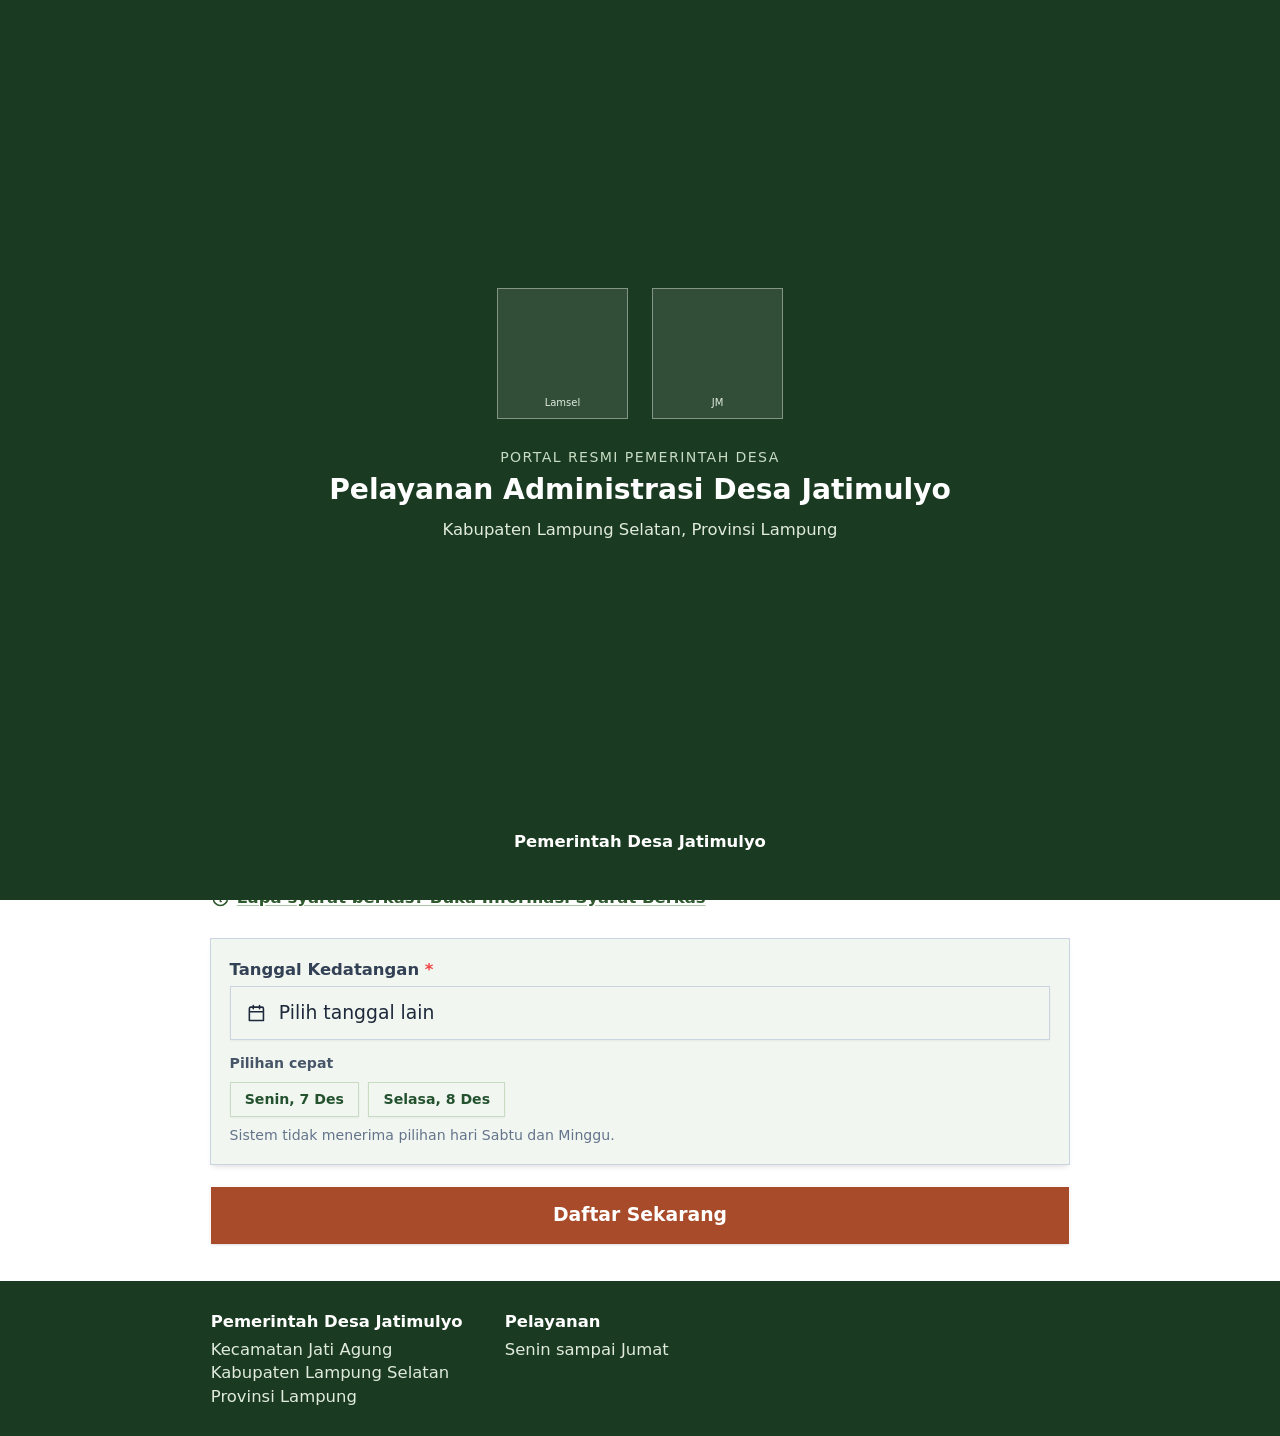
==== commit b3532a97: "Improve portal and dashboard workflows" ====
--- a/index.html
+++ b/index.html
@@ -3,7 +3,7 @@
 
 <head>
     <meta http-equiv="Content-Security-Policy"
-        content="default-src 'self'; script-src 'self'; style-src 'self'; img-src 'self'; connect-src 'self' https://script.google.com https://script.googleusercontent.com; form-action 'self'; base-uri 'self'; object-src 'none'" />
+        content="default-src 'self'; script-src 'self'; style-src 'self'; img-src 'self' data:; connect-src 'self' https://script.google.com https://script.googleusercontent.com; form-action 'self'; base-uri 'self'; object-src 'none'" />
     <meta charset="UTF-8" />
     <meta name="viewport" content="width=device-width, initial-scale=1.0" />
     <title>Pelayanan Administrasi Desa Jatimulyo</title>
@@ -127,6 +127,11 @@
                     <label id="label-tanggal" for="tanggalDatang">Tanggal Kedatangan <span
                             class="text-red-500">*</span></label>
                     <button id="tanggalDatang-btn" type="button" aria-labelledby="label-tanggal">
+                        <svg xmlns="http://www.w3.org/2000/svg" class="action-icon" fill="none" viewBox="0 0 24 24"
+                            stroke="currentColor" stroke-width="2" aria-hidden="true">
+                            <path stroke-linecap="round" stroke-linejoin="round"
+                                d="M8 2v4m8-4v4M3 10h18M5 4h14a2 2 0 012 2v15H3V6a2 2 0 012-2z" />
+                        </svg>
                         <span>Pilih tanggal lain</span>
                     </button>
                     <input id="tanggalDatang" name="tanggalDatang" type="hidden" value="" />
@@ -160,10 +165,15 @@
                 <div class="field-inner">
                     <label for="trackingCode">Kode Tracking</label>
                     <div class="flex flex-col sm:flex-row gap-3">
-                        <input id="trackingCode" type="text" maxlength="4" autocomplete="off"
-                            autocapitalize="characters" spellcheck="false" placeholder="Contoh K7M2"
+                        <input id="trackingCode" type="text" maxlength="29" autocomplete="off"
+                            autocapitalize="characters" spellcheck="false" placeholder="JTM-20261101-XXXXXXXXXXXXXXXX"
                             class="flex-1 tracking-wide" />
                         <button id="btn-status" type="submit" class="btn-primary px-6 py-2.5 shadow">
+                            <svg xmlns="http://www.w3.org/2000/svg" class="action-icon" fill="none" viewBox="0 0 24 24"
+                                stroke="currentColor" stroke-width="2" aria-hidden="true">
+                                <path stroke-linecap="round" stroke-linejoin="round"
+                                    d="M21 21l-4.35-4.35M19 11a8 8 0 11-16 0 8 8 0 0116 0z" />
+                            </svg>
                             <svg id="spin-status" class="spin hidden w-5 h-5" viewBox="0 0 24 24" fill="none"
                                 aria-hidden="true">
                                 <circle cx="12" cy="12" r="10" stroke="currentColor" stroke-width="4"></circle>
@@ -203,11 +213,7 @@
                 </div>
 
                 <dl class="detail-list px-5 sm:px-7 py-5 grid sm:grid-cols-2 gap-x-6 gap-y-4">
-                    <div>
-                        <dt>Nama Lengkap</dt>
-                        <dd id="res-nama"></dd>
-                    </div>
-                    <div>
+                                        <div>
                         <dt>Jenis Layanan</dt>
                         <dd id="res-layanan"></dd>
                     </div>
@@ -215,11 +221,7 @@
                         <dt>Tanggal Kedatangan</dt>
                         <dd id="res-tanggal"></dd>
                     </div>
-                    <div class="sm:col-span-2">
-                        <dt>Catatan Operator</dt>
-                        <dd id="res-catatan" class="font-normal text-slate-700"></dd>
-                    </div>
-                </dl>
+                                    </dl>
 
                 <div class="px-5 sm:px-7 pb-6">
                     <p class="text-xs uppercase tracking-wide text-slate-500 font-semibold mb-3">Progres</p>
@@ -320,9 +322,21 @@
             </div>
 
             <div class="px-6 pb-6 flex flex-col sm:flex-row gap-3">
-                <button id="btn-modal-cek" type="button" class="btn-primary flex-1 px-4 py-2.5">Cek
-                    Status Sekarang</button>
-                <button id="btn-modal-tutup" type="button" class="btn-secondary flex-1 px-4 py-2.5">Tutup</button>
+                <button id="btn-modal-cek" type="button" class="btn-primary flex-1 px-4 py-2.5">
+                    <svg xmlns="http://www.w3.org/2000/svg" class="action-icon" fill="none" viewBox="0 0 24 24"
+                        stroke="currentColor" stroke-width="2" aria-hidden="true">
+                        <path stroke-linecap="round" stroke-linejoin="round"
+                            d="M21 21l-4.35-4.35M19 11a8 8 0 11-16 0 8 8 0 0116 0z" />
+                    </svg>
+                    Cek Status Sekarang
+                </button>
+                <button id="btn-modal-tutup" type="button" class="btn-secondary flex-1 px-4 py-2.5">
+                    <svg xmlns="http://www.w3.org/2000/svg" class="action-icon" fill="none" viewBox="0 0 24 24"
+                        stroke="currentColor" stroke-width="2" aria-hidden="true">
+                        <path stroke-linecap="round" stroke-linejoin="round" d="M6 18L18 6M6 6l12 12" />
+                    </svg>
+                    Tutup
+                </button>
             </div>
         </div>
     </div>
@@ -341,8 +355,13 @@
                 <ul id="err-list" class="warn-list"></ul>
             </div>
             <div class="px-5 pb-5">
-                <button id="err-close" type="button" class="hidden btn-primary w-full px-4 py-2.5">Tutup dan Perbaiki
-                    Isian</button>
+                <button id="err-close" type="button" class="hidden btn-primary w-full px-4 py-2.5">
+                    <svg xmlns="http://www.w3.org/2000/svg" class="action-icon" fill="none" viewBox="0 0 24 24"
+                        stroke="currentColor" stroke-width="2" aria-hidden="true">
+                        <path stroke-linecap="round" stroke-linejoin="round" d="M6 18L18 6M6 6l12 12" />
+                    </svg>
+                    Tutup dan Perbaiki Isian
+                </button>
             </div>
         </div>
     </div>
--- a/styles/styles.css
+++ b/styles/styles.css
@@ -1 +1 @@
-*,:after,:before{--tw-border-spacing-x:0;--tw-border-spacing-y:0;--tw-translate-x:0;--tw-translate-y:0;--tw-rotate:0;--tw-skew-x:0;--tw-skew-y:0;--tw-scale-x:1;--tw-scale-y:1;--tw-pan-x: ;--tw-pan-y: ;--tw-pinch-zoom: ;--tw-scroll-snap-strictness:proximity;--tw-gradient-from-position: ;--tw-gradient-via-position: ;--tw-gradient-to-position: ;--tw-ordinal: ;--tw-slashed-zero: ;--tw-numeric-figure: ;--tw-numeric-spacing: ;--tw-numeric-fraction: ;--tw-ring-inset: ;--tw-ring-offset-width:0px;--tw-ring-offset-color:#fff;--tw-ring-color:rgba(59,130,246,.5);--tw-ring-offset-shadow:0 0 #0000;--tw-ring-shadow:0 0 #0000;--tw-shadow:0 0 #0000;--tw-shadow-colored:0 0 #0000;--tw-blur: ;--tw-brightness: ;--tw-contrast: ;--tw-grayscale: ;--tw-hue-rotate: ;--tw-invert: ;--tw-saturate: ;--tw-sepia: ;--tw-drop-shadow: ;--tw-backdrop-blur: ;--tw-backdrop-brightness: ;--tw-backdrop-contrast: ;--tw-backdrop-grayscale: ;--tw-backdrop-hue-rotate: ;--tw-backdrop-invert: ;--tw-backdrop-opacity: ;--tw-backdrop-saturate: ;--tw-backdrop-sepia: ;--tw-contain-size: ;--tw-contain-layout: ;--tw-contain-paint: ;--tw-contain-style: }::backdrop{--tw-border-spacing-x:0;--tw-border-spacing-y:0;--tw-translate-x:0;--tw-translate-y:0;--tw-rotate:0;--tw-skew-x:0;--tw-skew-y:0;--tw-scale-x:1;--tw-scale-y:1;--tw-pan-x: ;--tw-pan-y: ;--tw-pinch-zoom: ;--tw-scroll-snap-strictness:proximity;--tw-gradient-from-position: ;--tw-gradient-via-position: ;--tw-gradient-to-position: ;--tw-ordinal: ;--tw-slashed-zero: ;--tw-numeric-figure: ;--tw-numeric-spacing: ;--tw-numeric-fraction: ;--tw-ring-inset: ;--tw-ring-offset-width:0px;--tw-ring-offset-color:#fff;--tw-ring-color:rgba(59,130,246,.5);--tw-ring-offset-shadow:0 0 #0000;--tw-ring-shadow:0 0 #0000;--tw-shadow:0 0 #0000;--tw-shadow-colored:0 0 #0000;--tw-blur: ;--tw-brightness: ;--tw-contrast: ;--tw-grayscale: ;--tw-hue-rotate: ;--tw-invert: ;--tw-saturate: ;--tw-sepia: ;--tw-drop-shadow: ;--tw-backdrop-blur: ;--tw-backdrop-brightness: ;--tw-backdrop-contrast: ;--tw-backdrop-grayscale: ;--tw-backdrop-hue-rotate: ;--tw-backdrop-invert: ;--tw-backdrop-opacity: ;--tw-backdrop-saturate: ;--tw-backdrop-sepia: ;--tw-contain-size: ;--tw-contain-layout: ;--tw-contain-paint: ;--tw-contain-style: }*,:after,:before{box-sizing:border-box;border:0 solid #e5e7eb}:after,:before{--tw-content:""}:host,html{line-height:1.5;-webkit-text-size-adjust:100%;-moz-tab-size:4;-o-tab-size:4;tab-size:4;font-family:ui-sans-serif,system-ui,sans-serif,Apple Color Emoji,Segoe UI Emoji,Segoe UI Symbol,Noto Color Emoji;font-feature-settings:normal;font-variation-settings:normal;-webkit-tap-highlight-color:transparent}body{margin:0;line-height:inherit}hr{height:0;color:inherit;border-top-width:1px}abbr:where([title]){-webkit-text-decoration:underline dotted;text-decoration:underline dotted}h1,h2,h3,h4,h5,h6{font-size:inherit;font-weight:inherit}a{color:inherit;text-decoration:inherit}b,strong{font-weight:bolder}code,kbd,pre,samp{font-family:ui-monospace,SFMono-Regular,Menlo,Monaco,Consolas,Liberation Mono,Courier New,monospace;font-feature-settings:normal;font-variation-settings:normal;font-size:1em}small{font-size:80%}sub,sup{font-size:75%;line-height:0;position:relative;vertical-align:baseline}sub{bottom:-.25em}sup{top:-.5em}table{text-indent:0;border-color:inherit;border-collapse:collapse}button,input,optgroup,select,textarea{font-family:inherit;font-feature-settings:inherit;font-variation-settings:inherit;font-size:100%;font-weight:inherit;line-height:inherit;letter-spacing:inherit;color:inherit;margin:0;padding:0}button,select{text-transform:none}button,input:where([type=button]),input:where([type=reset]),input:where([type=submit]){-webkit-appearance:button;background-color:transparent;background-image:none}:-moz-focusring{outline:auto}:-moz-ui-invalid{box-shadow:none}progress{vertical-align:baseline}::-webkit-inner-spin-button,::-webkit-outer-spin-button{height:auto}[type=search]{-webkit-appearance:textfield;outline-offset:-2px}::-webkit-search-decoration{-webkit-appearance:none}::-webkit-file-upload-button{-webkit-appearance:button;font:inherit}summary{display:list-item}blockquote,dd,dl,figure,h1,h2,h3,h4,h5,h6,hr,p,pre{margin:0}fieldset{margin:0}fieldset,legend{padding:0}menu,ol,ul{list-style:none;margin:0;padding:0}dialog{padding:0}textarea{resize:vertical}input::-moz-placeholder,textarea::-moz-placeholder{opacity:1;color:#9ca3af}input::placeholder,textarea::placeholder{opacity:1;color:#9ca3af}[role=button],button{cursor:pointer}:disabled{cursor:default}audio,canvas,embed,iframe,img,object,svg,video{display:block;vertical-align:middle}img,video{max-width:100%;height:auto}[hidden]:where(:not([hidden=until-found])){display:none}.container{width:100%}@media (min-width:640px){.container{max-width:640px}}@media (min-width:768px){.container{max-width:768px}}@media (min-width:1024px){.container{max-width:1024px}}@media (min-width:1280px){.container{max-width:1280px}}@media (min-width:1536px){.container{max-width:1536px}}.field label{margin-bottom:.25rem;display:block;font-size:.875rem;line-height:1.25rem;font-weight:600;--tw-text-opacity:1;color:rgb(51 65 85/var(--tw-text-opacity,1))}.field input:not([type=hidden]),.field select,.field textarea{width:100%;border-width:1px;--tw-border-opacity:1;border-color:rgb(203 213 225/var(--tw-border-opacity,1));padding:.625rem .875rem;--tw-shadow:0 1px 2px 0 rgba(0,0,0,.05);--tw-shadow-colored:0 1px 2px 0 var(--tw-shadow-color);box-shadow:var(--tw-ring-offset-shadow,0 0 #0000),var(--tw-ring-shadow,0 0 #0000),var(--tw-shadow);outline:2px solid transparent;outline-offset:2px;transition-property:color,background-color,border-color,text-decoration-color,fill,stroke,opacity,box-shadow,transform,filter,-webkit-backdrop-filter;transition-property:color,background-color,border-color,text-decoration-color,fill,stroke,opacity,box-shadow,transform,filter,backdrop-filter;transition-property:color,background-color,border-color,text-decoration-color,fill,stroke,opacity,box-shadow,transform,filter,backdrop-filter,-webkit-backdrop-filter;transition-timing-function:cubic-bezier(.4,0,.2,1);transition-duration:.2s}.field input:not([type=hidden]):focus,.field select:focus,.field textarea:focus{--tw-border-opacity:1;border-color:rgb(72 129 159/var(--tw-border-opacity,1));--tw-shadow:0 4px 6px -1px rgba(0,0,0,.1),0 2px 4px -2px rgba(0,0,0,.1);--tw-shadow-colored:0 4px 6px -1px var(--tw-shadow-color),0 2px 4px -2px var(--tw-shadow-color);box-shadow:var(--tw-ring-offset-shadow,0 0 #0000),var(--tw-ring-shadow,0 0 #0000),var(--tw-shadow);--tw-ring-offset-shadow:var(--tw-ring-inset) 0 0 0 var(--tw-ring-offset-width) var(--tw-ring-offset-color);--tw-ring-shadow:var(--tw-ring-inset) 0 0 0 calc(2px + var(--tw-ring-offset-width)) var(--tw-ring-color);box-shadow:var(--tw-ring-offset-shadow),var(--tw-ring-shadow),var(--tw-shadow,0 0 #0000);--tw-ring-opacity:1;--tw-ring-color:rgb(179 201 217/var(--tw-ring-opacity,1))}.field select{--tw-bg-opacity:1;background-color:rgb(241 246 240/var(--tw-bg-opacity,1))}.field>button{width:100%;border-width:1px;--tw-border-opacity:1;border-color:rgb(203 213 225/var(--tw-border-opacity,1));--tw-bg-opacity:1;background-color:rgb(241 246 240/var(--tw-bg-opacity,1));padding:.625rem .875rem;text-align:left;--tw-text-opacity:1;color:rgb(30 41 59/var(--tw-text-opacity,1));--tw-shadow:0 1px 2px 0 rgba(0,0,0,.05);--tw-shadow-colored:0 1px 2px 0 var(--tw-shadow-color);outline:2px solid transparent;outline-offset:2px;transition-property:color,background-color,border-color,text-decoration-color,fill,stroke,opacity,box-shadow,transform,filter,-webkit-backdrop-filter;transition-property:color,background-color,border-color,text-decoration-color,fill,stroke,opacity,box-shadow,transform,filter,backdrop-filter;transition-property:color,background-color,border-color,text-decoration-color,fill,stroke,opacity,box-shadow,transform,filter,backdrop-filter,-webkit-backdrop-filter;transition-timing-function:cubic-bezier(.4,0,.2,1);transition-duration:.2s}.field>button,.field>button:focus{box-shadow:var(--tw-ring-offset-shadow,0 0 #0000),var(--tw-ring-shadow,0 0 #0000),var(--tw-shadow)}.field>button:focus{--tw-border-opacity:1;border-color:rgb(72 129 159/var(--tw-border-opacity,1));--tw-shadow:0 4px 6px -1px rgba(0,0,0,.1),0 2px 4px -2px rgba(0,0,0,.1);--tw-shadow-colored:0 4px 6px -1px var(--tw-shadow-color),0 2px 4px -2px var(--tw-shadow-color);--tw-ring-offset-shadow:var(--tw-ring-inset) 0 0 0 var(--tw-ring-offset-width) var(--tw-ring-offset-color);--tw-ring-shadow:var(--tw-ring-inset) 0 0 0 calc(2px + var(--tw-ring-offset-width)) var(--tw-ring-color);box-shadow:var(--tw-ring-offset-shadow),var(--tw-ring-shadow),var(--tw-shadow,0 0 #0000);--tw-ring-opacity:1;--tw-ring-color:rgb(179 201 217/var(--tw-ring-opacity,1))}.field [data-err]{margin-top:.25rem;font-size:.75rem;line-height:1rem;font-weight:600;--tw-text-opacity:1;color:rgb(220 38 38/var(--tw-text-opacity,1))}.field input.field-ok,.field input.field-ok:focus{--tw-border-opacity:1;border-color:rgb(34 197 94/var(--tw-border-opacity,1))}.field.field-invalid{--tw-ring-offset-shadow:var(--tw-ring-inset) 0 0 0 var(--tw-ring-offset-width) var(--tw-ring-offset-color);--tw-ring-shadow:var(--tw-ring-inset) 0 0 0 calc(2px + var(--tw-ring-offset-width)) var(--tw-ring-color);box-shadow:var(--tw-ring-offset-shadow),var(--tw-ring-shadow),var(--tw-shadow,0 0 #0000);--tw-ring-opacity:1;--tw-ring-color:rgb(248 113 113/var(--tw-ring-opacity,1))}.field.field-invalid input:not([type=hidden]),.field.field-invalid select,.field.field-invalid>button{--tw-border-opacity:1;border-color:rgb(239 68 68/var(--tw-border-opacity,1))}.field.field-invalid input:not([type=hidden]):focus,.field.field-invalid select:focus,.field.field-invalid>button:focus{--tw-border-opacity:1;border-color:rgb(239 68 68/var(--tw-border-opacity,1));--tw-ring-offset-shadow:var(--tw-ring-inset) 0 0 0 var(--tw-ring-offset-width) var(--tw-ring-offset-color);--tw-ring-shadow:var(--tw-ring-inset) 0 0 0 calc(2px + var(--tw-ring-offset-width)) var(--tw-ring-color);box-shadow:var(--tw-ring-offset-shadow),var(--tw-ring-shadow),var(--tw-shadow,0 0 #0000);--tw-ring-opacity:1;--tw-ring-color:rgb(252 165 165/var(--tw-ring-opacity,1))}.field-card{--tw-bg-opacity:1;background-color:rgb(241 246 240/var(--tw-bg-opacity,1));padding:1rem;--tw-shadow:0 4px 6px -1px rgba(0,0,0,.1),0 2px 4px -2px rgba(0,0,0,.1);--tw-shadow-colored:0 4px 6px -1px var(--tw-shadow-color),0 2px 4px -2px var(--tw-shadow-color);box-shadow:var(--tw-ring-offset-shadow,0 0 #0000),var(--tw-ring-shadow,0 0 #0000),var(--tw-shadow);--tw-ring-offset-shadow:var(--tw-ring-inset) 0 0 0 var(--tw-ring-offset-width) var(--tw-ring-offset-color);--tw-ring-shadow:var(--tw-ring-inset) 0 0 0 calc(1px + var(--tw-ring-offset-width)) var(--tw-ring-color);box-shadow:var(--tw-ring-offset-shadow),var(--tw-ring-shadow),var(--tw-shadow,0 0 #0000);--tw-ring-opacity:1;--tw-ring-color:rgb(203 213 225/var(--tw-ring-opacity,1));transition-property:box-shadow;transition-timing-function:cubic-bezier(.4,0,.2,1);transition-duration:.2s}.field-card:focus-within{--tw-shadow:0 10px 15px -3px rgba(0,0,0,.1),0 4px 6px -4px rgba(0,0,0,.1);--tw-shadow-colored:0 10px 15px -3px var(--tw-shadow-color),0 4px 6px -4px var(--tw-shadow-color);box-shadow:var(--tw-ring-offset-shadow,0 0 #0000),var(--tw-ring-shadow,0 0 #0000),var(--tw-shadow);--tw-ring-offset-shadow:var(--tw-ring-inset) 0 0 0 var(--tw-ring-offset-width) var(--tw-ring-offset-color);--tw-ring-shadow:var(--tw-ring-inset) 0 0 0 calc(2px + var(--tw-ring-offset-width)) var(--tw-ring-color);box-shadow:var(--tw-ring-offset-shadow),var(--tw-ring-shadow),var(--tw-shadow,0 0 #0000);--tw-ring-opacity:1;--tw-ring-color:rgb(126 163 124/var(--tw-ring-opacity,1))}.field-card:hover{--tw-shadow:0 10px 15px -3px rgba(0,0,0,.1),0 4px 6px -4px rgba(0,0,0,.1);--tw-shadow-colored:0 10px 15px -3px var(--tw-shadow-color),0 4px 6px -4px var(--tw-shadow-color);box-shadow:var(--tw-ring-offset-shadow,0 0 #0000),var(--tw-ring-shadow,0 0 #0000),var(--tw-shadow)}.field-card.field-invalid{--tw-bg-opacity:1;background-color:rgb(254 242 242/var(--tw-bg-opacity,1));--tw-ring-opacity:1;--tw-ring-color:rgb(248 113 113/var(--tw-ring-opacity,1))}.field-inner>:not([hidden])~:not([hidden]){--tw-space-y-reverse:0;margin-top:calc(1rem*(1 - var(--tw-space-y-reverse)));margin-bottom:calc(1rem*var(--tw-space-y-reverse))}.warn-overlay{position:fixed;inset:0;z-index:75;display:flex;align-items:center;justify-content:center;background-color:rgba(15,23,42,.7);padding:1rem}.warn-panel{width:100%;max-width:28rem;--tw-bg-opacity:1;background-color:rgb(250 240 235/var(--tw-bg-opacity,1));--tw-shadow:0 25px 50px -12px rgba(0,0,0,.25);--tw-shadow-colored:0 25px 50px -12px var(--tw-shadow-color);box-shadow:var(--tw-ring-offset-shadow,0 0 #0000),var(--tw-ring-shadow,0 0 #0000),var(--tw-shadow)}.warn-head{display:flex;align-items:flex-start;gap:.75rem;--tw-bg-opacity:1;background-color:rgb(168 75 42/var(--tw-bg-opacity,1));padding:1rem 1.25rem;--tw-text-opacity:1;color:rgb(255 255 255/var(--tw-text-opacity,1))}.warn-head svg{height:1.75rem;width:1.75rem;flex-shrink:0}.warn-head h2{font-size:1.125rem;line-height:1.75rem;font-weight:700}.warn-list>:not([hidden])~:not([hidden]){--tw-space-y-reverse:0;margin-top:calc(.5rem*(1 - var(--tw-space-y-reverse)));margin-bottom:calc(.5rem*var(--tw-space-y-reverse))}.warn-list{font-size:.875rem;line-height:1.25rem;--tw-text-opacity:1;color:rgb(51 65 85/var(--tw-text-opacity,1))}.warn-list li{position:relative;padding-left:1.25rem}.warn-list li:before{content:"\2022  ";font-weight:700;color:#8f3e22}.cal-overlay{position:fixed;inset:0;z-index:70;display:flex;align-items:center;justify-content:center;padding:1rem}.cal-backdrop{position:absolute;inset:0;background-color:rgba(15,23,42,.6)}.cal-panel{position:relative;width:100%;max-width:20rem;--tw-bg-opacity:1;--tw-shadow:0 25px 50px -12px rgba(0,0,0,.25);--tw-shadow-colored:0 25px 50px -12px var(--tw-shadow-color)}.cal-panel,.filter-panel{background-color:rgb(241 246 240/var(--tw-bg-opacity,1));padding:1rem;box-shadow:var(--tw-ring-offset-shadow,0 0 #0000),var(--tw-ring-shadow,0 0 #0000),var(--tw-shadow)}.filter-panel{--tw-bg-opacity:1;--tw-shadow:0 4px 6px -1px rgba(0,0,0,.1),0 2px 4px -2px rgba(0,0,0,.1);--tw-shadow-colored:0 4px 6px -1px var(--tw-shadow-color),0 2px 4px -2px var(--tw-shadow-color);--tw-ring-offset-shadow:var(--tw-ring-inset) 0 0 0 var(--tw-ring-offset-width) var(--tw-ring-offset-color);--tw-ring-shadow:var(--tw-ring-inset) 0 0 0 calc(1px + var(--tw-ring-offset-width)) var(--tw-ring-color);box-shadow:var(--tw-ring-offset-shadow),var(--tw-ring-shadow),var(--tw-shadow,0 0 #0000);--tw-ring-opacity:1;--tw-ring-color:rgb(226 232 240/var(--tw-ring-opacity,1));transition-property:box-shadow;transition-timing-function:cubic-bezier(.4,0,.2,1);transition-duration:.2s}.filter-panel:hover{--tw-shadow:0 10px 15px -3px rgba(0,0,0,.1),0 4px 6px -4px rgba(0,0,0,.1);--tw-shadow-colored:0 10px 15px -3px var(--tw-shadow-color),0 4px 6px -4px var(--tw-shadow-color);box-shadow:var(--tw-ring-offset-shadow,0 0 #0000),var(--tw-ring-shadow,0 0 #0000),var(--tw-shadow)}.filter-head{margin-bottom:.75rem;display:flex;align-items:center;justify-content:space-between;gap:.75rem}.filter-title{font-weight:700;--tw-text-opacity:1;color:rgb(27 58 34/var(--tw-text-opacity,1))}.filter-grid{display:grid;grid-template-columns:repeat(1,minmax(0,1fr));gap:.75rem}@media (min-width:640px){.filter-grid{grid-template-columns:repeat(2,minmax(0,1fr))}}@media (min-width:1024px){.filter-grid{grid-template-columns:repeat(4,minmax(0,1fr))}}@media (min-width:640px){.filter-wide{grid-column:span 2/span 2}}@media (min-width:1024px){.filter-wide{grid-column:span 4/span 4}.filter-half{grid-column:span 2/span 2}}.filter-foot{margin-top:.75rem;border-top-width:1px;--tw-border-opacity:1;border-color:rgb(226 232 240/var(--tw-border-opacity,1));padding-top:.75rem}#filter-info{color:rgb(100 116 139/var(--tw-text-opacity,1))}#filter-info,.filter-field label{font-size:.75rem;line-height:1rem;--tw-text-opacity:1}.filter-field label{margin-bottom:.25rem;display:block;font-weight:600;color:rgb(71 85 105/var(--tw-text-opacity,1))}.filter-field input,.filter-field select{width:100%;border-width:1px;--tw-border-opacity:1;border-color:rgb(203 213 225/var(--tw-border-opacity,1));padding:.5rem .75rem;font-size:.875rem;line-height:1.25rem;--tw-shadow:0 1px 2px 0 rgba(0,0,0,.05);--tw-shadow-colored:0 1px 2px 0 var(--tw-shadow-color);box-shadow:var(--tw-ring-offset-shadow,0 0 #0000),var(--tw-ring-shadow,0 0 #0000),var(--tw-shadow);outline:2px solid transparent;outline-offset:2px;transition-property:color,background-color,border-color,text-decoration-color,fill,stroke,opacity,box-shadow,transform,filter,-webkit-backdrop-filter;transition-property:color,background-color,border-color,text-decoration-color,fill,stroke,opacity,box-shadow,transform,filter,backdrop-filter;transition-property:color,background-color,border-color,text-decoration-color,fill,stroke,opacity,box-shadow,transform,filter,backdrop-filter,-webkit-backdrop-filter;transition-timing-function:cubic-bezier(.4,0,.2,1);transition-duration:.2s}.filter-field input:focus,.filter-field select:focus{--tw-border-opacity:1;border-color:rgb(72 129 159/var(--tw-border-opacity,1));--tw-shadow:0 4px 6px -1px rgba(0,0,0,.1),0 2px 4px -2px rgba(0,0,0,.1);--tw-shadow-colored:0 4px 6px -1px var(--tw-shadow-color),0 2px 4px -2px var(--tw-shadow-color);box-shadow:var(--tw-ring-offset-shadow,0 0 #0000),var(--tw-ring-shadow,0 0 #0000),var(--tw-shadow);--tw-ring-offset-shadow:var(--tw-ring-inset) 0 0 0 var(--tw-ring-offset-width) var(--tw-ring-offset-color);--tw-ring-shadow:var(--tw-ring-inset) 0 0 0 calc(2px + var(--tw-ring-offset-width)) var(--tw-ring-color);box-shadow:var(--tw-ring-offset-shadow),var(--tw-ring-shadow),var(--tw-shadow,0 0 #0000);--tw-ring-opacity:1;--tw-ring-color:rgb(179 201 217/var(--tw-ring-opacity,1))}.filter-field select{--tw-bg-opacity:1;background-color:rgb(241 246 240/var(--tw-bg-opacity,1))}.btn-primary{display:inline-flex;align-items:center;justify-content:center;gap:.5rem;--tw-bg-opacity:1;background-color:rgb(168 75 42/var(--tw-bg-opacity,1));font-weight:600;--tw-text-opacity:1;color:rgb(255 255 255/var(--tw-text-opacity,1));--tw-shadow:0 4px 6px -1px rgba(0,0,0,.1),0 2px 4px -2px rgba(0,0,0,.1);--tw-shadow-colored:0 4px 6px -1px var(--tw-shadow-color),0 2px 4px -2px var(--tw-shadow-color);transition-property:color,background-color,border-color,text-decoration-color,fill,stroke,opacity,box-shadow,transform,filter,-webkit-backdrop-filter;transition-property:color,background-color,border-color,text-decoration-color,fill,stroke,opacity,box-shadow,transform,filter,backdrop-filter;transition-property:color,background-color,border-color,text-decoration-color,fill,stroke,opacity,box-shadow,transform,filter,backdrop-filter,-webkit-backdrop-filter;transition-timing-function:cubic-bezier(.4,0,.2,1);transition-duration:.2s}.btn-primary,.btn-primary:hover{box-shadow:var(--tw-ring-offset-shadow,0 0 #0000),var(--tw-ring-shadow,0 0 #0000),var(--tw-shadow)}.btn-primary:hover{--tw-bg-opacity:1;background-color:rgb(143 62 34/var(--tw-bg-opacity,1));--tw-shadow:0 10px 15px -3px rgba(0,0,0,.1),0 4px 6px -4px rgba(0,0,0,.1);--tw-shadow-colored:0 10px 15px -3px var(--tw-shadow-color),0 4px 6px -4px var(--tw-shadow-color)}.btn-primary:active{--tw-shadow:0 1px 2px 0 rgba(0,0,0,.05);--tw-shadow-colored:0 1px 2px 0 var(--tw-shadow-color);box-shadow:var(--tw-ring-offset-shadow,0 0 #0000),var(--tw-ring-shadow,0 0 #0000),var(--tw-shadow)}.btn-primary:disabled{cursor:not-allowed;opacity:.6}.btn-primary.is-loading{cursor:wait}[aria-busy=true] button:not(.is-loading),[aria-busy=true] input,[aria-busy=true] select,[aria-busy=true] textarea{pointer-events:none}.btn-secondary{--tw-bg-opacity:1;background-color:rgb(241 245 249/var(--tw-bg-opacity,1));font-weight:600;--tw-text-opacity:1;color:rgb(51 65 85/var(--tw-text-opacity,1));--tw-shadow:0 1px 2px 0 rgba(0,0,0,.05);--tw-shadow-colored:0 1px 2px 0 var(--tw-shadow-color);transition-property:color,background-color,border-color,text-decoration-color,fill,stroke,opacity,box-shadow,transform,filter,-webkit-backdrop-filter;transition-property:color,background-color,border-color,text-decoration-color,fill,stroke,opacity,box-shadow,transform,filter,backdrop-filter;transition-property:color,background-color,border-color,text-decoration-color,fill,stroke,opacity,box-shadow,transform,filter,backdrop-filter,-webkit-backdrop-filter;transition-timing-function:cubic-bezier(.4,0,.2,1);transition-duration:.2s}.btn-secondary,.btn-secondary:hover{box-shadow:var(--tw-ring-offset-shadow,0 0 #0000),var(--tw-ring-shadow,0 0 #0000),var(--tw-shadow)}.btn-secondary:hover{--tw-bg-opacity:1;background-color:rgb(226 232 240/var(--tw-bg-opacity,1));--tw-shadow:0 4px 6px -1px rgba(0,0,0,.1),0 2px 4px -2px rgba(0,0,0,.1);--tw-shadow-colored:0 4px 6px -1px var(--tw-shadow-color),0 2px 4px -2px var(--tw-shadow-color)}.btn-secondary:active{--tw-shadow:0 1px 2px 0 rgba(0,0,0,.05);--tw-shadow-colored:0 1px 2px 0 var(--tw-shadow-color);box-shadow:var(--tw-ring-offset-shadow,0 0 #0000),var(--tw-ring-shadow,0 0 #0000),var(--tw-shadow)}.btn-secondary:disabled{cursor:not-allowed;opacity:.4}.btn-muted{border-width:1px;--tw-border-opacity:1;border-color:rgb(203 213 225/var(--tw-border-opacity,1));--tw-bg-opacity:1;background-color:rgb(241 246 240/var(--tw-bg-opacity,1));padding:.375rem .75rem;font-weight:600;--tw-text-opacity:1;color:rgb(51 65 85/var(--tw-text-opacity,1))}.btn-muted:hover{--tw-bg-opacity:1;background-color:rgb(241 245 249/var(--tw-bg-opacity,1))}.btn-muted:disabled{cursor:not-allowed;opacity:.4}.stat-card{border-left-width:4px;--tw-bg-opacity:1;background-color:rgb(241 246 240/var(--tw-bg-opacity,1));padding:1rem;--tw-shadow:0 4px 6px -1px rgba(0,0,0,.1),0 2px 4px -2px rgba(0,0,0,.1);--tw-shadow-colored:0 4px 6px -1px var(--tw-shadow-color),0 2px 4px -2px var(--tw-shadow-color);box-shadow:var(--tw-ring-offset-shadow,0 0 #0000),var(--tw-ring-shadow,0 0 #0000),var(--tw-shadow);--tw-ring-offset-shadow:var(--tw-ring-inset) 0 0 0 var(--tw-ring-offset-width) var(--tw-ring-offset-color);--tw-ring-shadow:var(--tw-ring-inset) 0 0 0 calc(1px + var(--tw-ring-offset-width)) var(--tw-ring-color);box-shadow:var(--tw-ring-offset-shadow),var(--tw-ring-shadow),var(--tw-shadow,0 0 #0000);--tw-ring-opacity:1;--tw-ring-color:rgb(226 232 240/var(--tw-ring-opacity,1));transition-property:box-shadow;transition-timing-function:cubic-bezier(.4,0,.2,1);transition-duration:.2s}.stat-card:hover{--tw-shadow:0 10px 15px -3px rgba(0,0,0,.1),0 4px 6px -4px rgba(0,0,0,.1);--tw-shadow-colored:0 10px 15px -3px var(--tw-shadow-color),0 4px 6px -4px var(--tw-shadow-color);box-shadow:var(--tw-ring-offset-shadow,0 0 #0000),var(--tw-ring-shadow,0 0 #0000),var(--tw-shadow)}.stat-card p:first-child{font-size:.75rem;line-height:1rem;font-weight:600;text-transform:uppercase;letter-spacing:.025em;--tw-text-opacity:1;color:rgb(100 116 139/var(--tw-text-opacity,1))}.stat-card p:nth-child(2){margin-top:.25rem;font-size:1.875rem;line-height:2.25rem;font-weight:800}.stat-card p:last-child{margin-top:.25rem;font-size:.75rem;line-height:1rem;--tw-text-opacity:1;color:rgb(100 116 139/var(--tw-text-opacity,1))}thead th{white-space:nowrap;padding:.625rem .75rem;text-align:center;font-weight:600}.tab-nav{display:grid;grid-template-columns:repeat(3,minmax(0,1fr));gap:1px;background-color:hsla(0,0%,100%,.2)}@media (min-width:640px){.tab-nav{display:flex;--tw-ring-offset-shadow:var(--tw-ring-inset) 0 0 0 var(--tw-ring-offset-width) var(--tw-ring-offset-color);--tw-ring-shadow:var(--tw-ring-inset) 0 0 0 calc(1px + var(--tw-ring-offset-width)) var(--tw-ring-color);box-shadow:var(--tw-ring-offset-shadow),var(--tw-ring-shadow),var(--tw-shadow,0 0 #0000);--tw-ring-color:hsla(0,0%,100%,.25)}}.tab-btn{--tw-bg-opacity:1;background-color:rgb(27 58 34/var(--tw-bg-opacity,1));padding:.375rem .5rem;text-align:center;font-size:.75rem;line-height:1rem;font-weight:600;line-height:1.25;transition-property:color,background-color,border-color,text-decoration-color,fill,stroke,opacity,box-shadow,transform,filter,-webkit-backdrop-filter;transition-property:color,background-color,border-color,text-decoration-color,fill,stroke,opacity,box-shadow,transform,filter,backdrop-filter;transition-property:color,background-color,border-color,text-decoration-color,fill,stroke,opacity,box-shadow,transform,filter,backdrop-filter,-webkit-backdrop-filter;transition-timing-function:cubic-bezier(.4,0,.2,1);transition-duration:.15s}@media (min-width:640px){.tab-btn{padding:.5rem 1rem;font-size:.875rem;line-height:1.25rem}}.tab-btn[aria-selected=true]{--tw-bg-opacity:1;background-color:rgb(248 250 252/var(--tw-bg-opacity,1));--tw-text-opacity:1;color:rgb(36 82 47/var(--tw-text-opacity,1))}.tab-btn[aria-selected=false]{--tw-text-opacity:1;color:rgb(224 235 222/var(--tw-text-opacity,1))}.tab-btn[aria-selected=false]:hover{background-color:hsla(0,0%,100%,.1);--tw-text-opacity:1;color:rgb(255 255 255/var(--tw-text-opacity,1))}.badge{display:inline-block;white-space:nowrap;padding:.125rem .625rem;font-size:.75rem;line-height:1rem;font-weight:700}#res-badge{display:inline-flex;align-items:center;gap:.5rem;padding:.375rem 1rem;font-size:.875rem;line-height:1.25rem;font-weight:700}[data-status=pending]{--tw-bg-opacity:1;background-color:rgb(241 245 249/var(--tw-bg-opacity,1));--tw-text-opacity:1;color:rgb(30 41 59/var(--tw-text-opacity,1));--tw-ring-offset-shadow:var(--tw-ring-inset) 0 0 0 var(--tw-ring-offset-width) var(--tw-ring-offset-color);--tw-ring-shadow:var(--tw-ring-inset) 0 0 0 calc(1px + var(--tw-ring-offset-width)) var(--tw-ring-color);--tw-ring-opacity:1;--tw-ring-color:rgb(148 163 184/var(--tw-ring-opacity,1))}[data-status=diproses],[data-status=pending]{box-shadow:var(--tw-ring-offset-shadow),var(--tw-ring-shadow),var(--tw-shadow,0 0 #0000)}[data-status=diproses]{--tw-bg-opacity:1;background-color:rgb(224 235 222/var(--tw-bg-opacity,1));--tw-text-opacity:1;color:rgb(27 58 34/var(--tw-text-opacity,1));--tw-ring-offset-shadow:var(--tw-ring-inset) 0 0 0 var(--tw-ring-offset-width) var(--tw-ring-offset-color);--tw-ring-shadow:var(--tw-ring-inset) 0 0 0 calc(1px + var(--tw-ring-offset-width)) var(--tw-ring-color);--tw-ring-opacity:1;--tw-ring-color:rgb(78 122 76/var(--tw-ring-opacity,1))}[data-status="siap diambil"]{--tw-bg-opacity:1;background-color:rgb(220 252 231/var(--tw-bg-opacity,1));--tw-text-opacity:1;color:rgb(20 83 45/var(--tw-text-opacity,1));--tw-ring-offset-shadow:var(--tw-ring-inset) 0 0 0 var(--tw-ring-offset-width) var(--tw-ring-offset-color);--tw-ring-shadow:var(--tw-ring-inset) 0 0 0 calc(1px + var(--tw-ring-offset-width)) var(--tw-ring-color);--tw-ring-opacity:1;--tw-ring-color:rgb(74 222 128/var(--tw-ring-opacity,1))}[data-status="siap diambil"],[data-status=selesai]{box-shadow:var(--tw-ring-offset-shadow),var(--tw-ring-shadow),var(--tw-shadow,0 0 #0000)}[data-status=selesai]{--tw-bg-opacity:1;background-color:rgb(21 128 61/var(--tw-bg-opacity,1));--tw-text-opacity:1;color:rgb(255 255 255/var(--tw-text-opacity,1));--tw-ring-offset-shadow:var(--tw-ring-inset) 0 0 0 var(--tw-ring-offset-width) var(--tw-ring-offset-color);--tw-ring-shadow:var(--tw-ring-inset) 0 0 0 calc(1px + var(--tw-ring-offset-width)) var(--tw-ring-color);--tw-ring-opacity:1;--tw-ring-color:rgb(22 101 52/var(--tw-ring-opacity,1))}[data-status=unknown]{--tw-bg-opacity:1;background-color:rgb(241 245 249/var(--tw-bg-opacity,1));--tw-text-opacity:1;color:rgb(51 65 85/var(--tw-text-opacity,1));--tw-ring-offset-shadow:var(--tw-ring-inset) 0 0 0 var(--tw-ring-offset-width) var(--tw-ring-offset-color);--tw-ring-shadow:var(--tw-ring-inset) 0 0 0 calc(1px + var(--tw-ring-offset-width)) var(--tw-ring-color);--tw-ring-opacity:1;--tw-ring-color:rgb(203 213 225/var(--tw-ring-opacity,1))}[data-jalur=online],[data-status=unknown]{box-shadow:var(--tw-ring-offset-shadow),var(--tw-ring-shadow),var(--tw-shadow,0 0 #0000)}[data-jalur=online]{--tw-bg-opacity:1;background-color:rgb(224 242 254/var(--tw-bg-opacity,1));--tw-text-opacity:1;color:rgb(7 89 133/var(--tw-text-opacity,1));--tw-ring-offset-shadow:var(--tw-ring-inset) 0 0 0 var(--tw-ring-offset-width) var(--tw-ring-offset-color);--tw-ring-shadow:var(--tw-ring-inset) 0 0 0 calc(1px + var(--tw-ring-offset-width)) var(--tw-ring-color);--tw-ring-opacity:1;--tw-ring-color:rgb(125 211 252/var(--tw-ring-opacity,1))}[data-jalur=offline]{--tw-bg-opacity:1;background-color:rgb(241 245 249/var(--tw-bg-opacity,1));--tw-text-opacity:1;color:rgb(30 41 59/var(--tw-text-opacity,1));--tw-ring-offset-shadow:var(--tw-ring-inset) 0 0 0 var(--tw-ring-offset-width) var(--tw-ring-offset-color);--tw-ring-shadow:var(--tw-ring-inset) 0 0 0 calc(1px + var(--tw-ring-offset-width)) var(--tw-ring-color);box-shadow:var(--tw-ring-offset-shadow),var(--tw-ring-shadow),var(--tw-shadow,0 0 #0000);--tw-ring-opacity:1;--tw-ring-color:rgb(203 213 225/var(--tw-ring-opacity,1))}#res-steps li{font-size:.75rem;line-height:1rem;line-height:1.25;--tw-text-opacity:1;color:rgb(100 116 139/var(--tw-text-opacity,1))}@media (min-width:640px){#res-steps li{font-size:.875rem;line-height:1.25rem}}#res-steps li[data-done]{font-weight:700;--tw-text-opacity:1;color:rgb(36 82 47/var(--tw-text-opacity,1))}.date-chip{border-width:1px;--tw-border-opacity:1;border-color:rgb(199 220 194/var(--tw-border-opacity,1));--tw-bg-opacity:1;background-color:rgb(241 246 240/var(--tw-bg-opacity,1));padding:.375rem .75rem;font-size:.75rem;line-height:1rem;font-weight:600;--tw-text-opacity:1;color:rgb(36 82 47/var(--tw-text-opacity,1));--tw-shadow:0 1px 2px 0 rgba(0,0,0,.05);--tw-shadow-colored:0 1px 2px 0 var(--tw-shadow-color);transition-property:color,background-color,border-color,text-decoration-color,fill,stroke,opacity,box-shadow,transform,filter,-webkit-backdrop-filter;transition-property:color,background-color,border-color,text-decoration-color,fill,stroke,opacity,box-shadow,transform,filter,backdrop-filter;transition-property:color,background-color,border-color,text-decoration-color,fill,stroke,opacity,box-shadow,transform,filter,backdrop-filter,-webkit-backdrop-filter;transition-timing-function:cubic-bezier(.4,0,.2,1);transition-duration:.2s}.date-chip,.date-chip:hover{box-shadow:var(--tw-ring-offset-shadow,0 0 #0000),var(--tw-ring-shadow,0 0 #0000),var(--tw-shadow)}.date-chip:hover{--tw-bg-opacity:1;background-color:rgb(224 235 222/var(--tw-bg-opacity,1));--tw-shadow:0 4px 6px -1px rgba(0,0,0,.1),0 2px 4px -2px rgba(0,0,0,.1);--tw-shadow-colored:0 4px 6px -1px var(--tw-shadow-color),0 2px 4px -2px var(--tw-shadow-color)}.date-chip:active{--tw-shadow:0 1px 2px 0 rgba(0,0,0,.05);--tw-shadow-colored:0 1px 2px 0 var(--tw-shadow-color)}.chip,.date-chip:active{box-shadow:var(--tw-ring-offset-shadow,0 0 #0000),var(--tw-ring-shadow,0 0 #0000),var(--tw-shadow)}.chip{--tw-bg-opacity:1;background-color:rgb(241 245 249/var(--tw-bg-opacity,1));padding:.25rem .75rem;font-size:.75rem;line-height:1rem;font-weight:600;--tw-text-opacity:1;color:rgb(71 85 105/var(--tw-text-opacity,1));--tw-shadow:0 1px 2px 0 rgba(0,0,0,.05);--tw-shadow-colored:0 1px 2px 0 var(--tw-shadow-color);transition-property:color,background-color,border-color,text-decoration-color,fill,stroke,opacity,box-shadow,transform,filter,-webkit-backdrop-filter;transition-property:color,background-color,border-color,text-decoration-color,fill,stroke,opacity,box-shadow,transform,filter,backdrop-filter;transition-property:color,background-color,border-color,text-decoration-color,fill,stroke,opacity,box-shadow,transform,filter,backdrop-filter,-webkit-backdrop-filter;transition-timing-function:cubic-bezier(.4,0,.2,1);transition-duration:.2s}.chip:hover{--tw-bg-opacity:1;background-color:rgb(224 235 222/var(--tw-bg-opacity,1));--tw-text-opacity:1;color:rgb(47 90 46/var(--tw-text-opacity,1));--tw-shadow:0 4px 6px -1px rgba(0,0,0,.1),0 2px 4px -2px rgba(0,0,0,.1);--tw-shadow-colored:0 4px 6px -1px var(--tw-shadow-color),0 2px 4px -2px var(--tw-shadow-color)}.chip:active,.chip:hover{box-shadow:var(--tw-ring-offset-shadow,0 0 #0000),var(--tw-ring-shadow,0 0 #0000),var(--tw-shadow)}.chip:active{--tw-shadow:0 1px 2px 0 rgba(0,0,0,.05);--tw-shadow-colored:0 1px 2px 0 var(--tw-shadow-color)}.check-list>:not([hidden])~:not([hidden]){--tw-space-y-reverse:0;margin-top:calc(.5rem*(1 - var(--tw-space-y-reverse)));margin-bottom:calc(.5rem*var(--tw-space-y-reverse))}.check-list li{position:relative;padding-left:1.75rem;font-size:.875rem;line-height:1.25rem;background-image:url("data:image/svg+xml;charset=utf-8,%3Csvg xmlns='http://www.w3.org/2000/svg' fill='none' stroke='%2316a34a' stroke-linecap='round' stroke-linejoin='round' stroke-width='2.5' viewBox='0 0 24 24'%3E%3Cpath d='m5 13 4 4L19 7'/%3E%3C/svg%3E");background-repeat:no-repeat;background-position:0 0;background-size:1.25rem}.berkas-box{border-width:1px;--tw-border-opacity:1;border-color:rgb(253 230 138/var(--tw-border-opacity,1));--tw-bg-opacity:1;background-color:rgb(255 251 235/var(--tw-bg-opacity,1));padding:1rem;--tw-shadow:0 1px 2px 0 rgba(0,0,0,.05);--tw-shadow-colored:0 1px 2px 0 var(--tw-shadow-color);box-shadow:var(--tw-ring-offset-shadow,0 0 #0000),var(--tw-ring-shadow,0 0 #0000),var(--tw-shadow)}.berkas-title{margin-bottom:.5rem;font-weight:700;color:rgb(120 53 15/var(--tw-text-opacity,1))}.berkas-title,.info-link{font-size:.875rem;line-height:1.25rem;--tw-text-opacity:1}.info-link{display:inline-flex;align-items:center;gap:.375rem;font-weight:600;color:rgb(47 90 46/var(--tw-text-opacity,1));text-decoration-line:underline;text-decoration-color:#a9c5a4;text-underline-offset:2px;transition-property:color,background-color,border-color,text-decoration-color,fill,stroke,opacity,box-shadow,transform,filter,-webkit-backdrop-filter;transition-property:color,background-color,border-color,text-decoration-color,fill,stroke,opacity,box-shadow,transform,filter,backdrop-filter;transition-property:color,background-color,border-color,text-decoration-color,fill,stroke,opacity,box-shadow,transform,filter,backdrop-filter,-webkit-backdrop-filter;transition-timing-function:cubic-bezier(.4,0,.2,1);transition-duration:.15s}.info-link:hover{text-decoration-color:#2f5a2e}.info-link svg{height:1rem;width:1rem;flex-shrink:0}.kode-list-box{--tw-bg-opacity:1;background-color:rgb(241 246 240/var(--tw-bg-opacity,1));padding:1rem;--tw-shadow:0 4px 6px -1px rgba(0,0,0,.1),0 2px 4px -2px rgba(0,0,0,.1);--tw-shadow-colored:0 4px 6px -1px var(--tw-shadow-color),0 2px 4px -2px var(--tw-shadow-color);box-shadow:var(--tw-ring-offset-shadow,0 0 #0000),var(--tw-ring-shadow,0 0 #0000),var(--tw-shadow);--tw-ring-offset-shadow:var(--tw-ring-inset) 0 0 0 var(--tw-ring-offset-width) var(--tw-ring-offset-color);--tw-ring-shadow:var(--tw-ring-inset) 0 0 0 calc(1px + var(--tw-ring-offset-width)) var(--tw-ring-color);box-shadow:var(--tw-ring-offset-shadow),var(--tw-ring-shadow),var(--tw-shadow,0 0 #0000);--tw-ring-opacity:1;--tw-ring-color:rgb(203 213 225/var(--tw-ring-opacity,1))}.kode-list-head{margin-bottom:.75rem;font-size:.75rem;line-height:1rem;font-weight:600;text-transform:uppercase;letter-spacing:.025em;--tw-text-opacity:1;color:rgb(100 116 139/var(--tw-text-opacity,1))}.kode-list-label{margin-bottom:.375rem;font-size:.875rem;line-height:1.25rem;font-weight:700;--tw-text-opacity:1;color:rgb(27 58 34/var(--tw-text-opacity,1))}.kode-list>:not([hidden])~:not([hidden]){--tw-space-y-reverse:0;margin-top:calc(.5rem*(1 - var(--tw-space-y-reverse)));margin-bottom:calc(.5rem*var(--tw-space-y-reverse))}.kode-item{display:flex;width:100%;align-items:center;justify-content:space-between;gap:.75rem;border-width:1px;--tw-border-opacity:1;border-color:rgb(199 220 194/var(--tw-border-opacity,1));--tw-bg-opacity:1;background-color:rgb(255 255 255/var(--tw-bg-opacity,1));padding:.5rem .75rem;text-align:left;--tw-shadow:0 1px 2px 0 rgba(0,0,0,.05);--tw-shadow-colored:0 1px 2px 0 var(--tw-shadow-color);transition-property:color,background-color,border-color,text-decoration-color,fill,stroke,opacity,box-shadow,transform,filter,-webkit-backdrop-filter;transition-property:color,background-color,border-color,text-decoration-color,fill,stroke,opacity,box-shadow,transform,filter,backdrop-filter;transition-property:color,background-color,border-color,text-decoration-color,fill,stroke,opacity,box-shadow,transform,filter,backdrop-filter,-webkit-backdrop-filter;transition-timing-function:cubic-bezier(.4,0,.2,1);transition-duration:.2s}.kode-item,.kode-item:hover{box-shadow:var(--tw-ring-offset-shadow,0 0 #0000),var(--tw-ring-shadow,0 0 #0000),var(--tw-shadow)}.kode-item:hover{--tw-bg-opacity:1;background-color:rgb(224 235 222/var(--tw-bg-opacity,1));--tw-shadow:0 4px 6px -1px rgba(0,0,0,.1),0 2px 4px -2px rgba(0,0,0,.1);--tw-shadow-colored:0 4px 6px -1px var(--tw-shadow-color),0 2px 4px -2px var(--tw-shadow-color)}.kode-item:active{--tw-shadow:0 1px 2px 0 rgba(0,0,0,.05);--tw-shadow-colored:0 1px 2px 0 var(--tw-shadow-color);box-shadow:var(--tw-ring-offset-shadow,0 0 #0000),var(--tw-ring-shadow,0 0 #0000),var(--tw-shadow)}.kode-item-full{word-break:break-all;font-family:ui-monospace,SFMono-Regular,Menlo,Monaco,Consolas,Liberation Mono,Courier New,monospace;font-size:.875rem;line-height:1.25rem;font-weight:700;--tw-text-opacity:1;color:rgb(27 58 34/var(--tw-text-opacity,1))}.site-footer{--tw-bg-opacity:1;background-color:rgb(27 58 34/var(--tw-bg-opacity,1));font-size:.875rem;line-height:1.25rem;--tw-text-opacity:1;color:rgb(224 235 222/var(--tw-text-opacity,1))}.footer-grid{display:grid;gap:1.25rem;padding-top:1.5rem;padding-bottom:1.5rem}@media (min-width:640px){.footer-grid{grid-template-columns:repeat(3,minmax(0,1fr))}}.footer-title{margin-bottom:.25rem;font-weight:700;--tw-text-opacity:1;color:rgb(255 255 255/var(--tw-text-opacity,1))}.brand-mark{display:flex;height:2.75rem;width:2.75rem;flex-shrink:0;align-items:center;justify-content:center;background-color:hsla(0,0%,100%,.15);--tw-ring-offset-shadow:var(--tw-ring-inset) 0 0 0 var(--tw-ring-offset-width) var(--tw-ring-offset-color);--tw-ring-shadow:var(--tw-ring-inset) 0 0 0 calc(1px + var(--tw-ring-offset-width)) var(--tw-ring-color);box-shadow:var(--tw-ring-offset-shadow),var(--tw-ring-shadow),var(--tw-shadow,0 0 #0000);--tw-ring-color:hsla(0,0%,100%,.3)}.brand-mark img{height:1.75rem;width:1.75rem;-o-object-fit:contain;object-fit:contain}.splash-slot{display:flex;height:7rem;width:7rem;align-items:flex-end;justify-content:center;border-width:1px;border-color:hsla(0,0%,100%,.4);background-color:hsla(0,0%,100%,.1);padding:.5rem;font-size:10px;line-height:1.25;--tw-text-opacity:1;color:rgb(224 235 222/var(--tw-text-opacity,1))}.alert-error{border-width:1px;--tw-border-opacity:1;border-color:rgb(254 202 202/var(--tw-border-opacity,1));--tw-bg-opacity:1;background-color:rgb(254 242 242/var(--tw-bg-opacity,1));padding:.75rem 1rem;font-size:.875rem;line-height:1.25rem;--tw-text-opacity:1;color:rgb(185 28 28/var(--tw-text-opacity,1))}.modal-backdrop{position:fixed;inset:0;align-items:center;justify-content:center;background-color:rgba(15,23,42,.7);padding:1rem}.modal-panel{width:100%;--tw-bg-opacity:1;--tw-shadow:0 25px 50px -12px rgba(0,0,0,.25);--tw-shadow-colored:0 25px 50px -12px var(--tw-shadow-color);box-shadow:var(--tw-ring-offset-shadow,0 0 #0000),var(--tw-ring-shadow,0 0 #0000),var(--tw-shadow)}.modal-head,.modal-panel{background-color:rgb(241 246 240/var(--tw-bg-opacity,1))}.modal-head{position:sticky;top:0;display:flex;align-items:flex-start;justify-content:space-between;gap:.75rem;border-bottom-width:1px;--tw-border-opacity:1;border-color:rgb(226 232 240/var(--tw-border-opacity,1));--tw-bg-opacity:1;padding:1rem 1.5rem}.icon-btn{padding:.5rem;--tw-text-opacity:1;color:rgb(100 116 139/var(--tw-text-opacity,1))}.icon-btn:hover{--tw-bg-opacity:1;background-color:rgb(241 245 249/var(--tw-bg-opacity,1))}.icon-btn:disabled{cursor:not-allowed;opacity:.4}.icon-btn svg{height:1.25rem;width:1.25rem}.spin{height:1rem;width:1rem}@keyframes spin{to{transform:rotate(1turn)}}.spin{animation:spin 1s linear infinite}.spin circle{opacity:.25}.spin path{opacity:.75}.success-head{--tw-bg-opacity:1;background-color:rgb(21 128 61/var(--tw-bg-opacity,1));padding:1.25rem 1.5rem;text-align:center;--tw-text-opacity:1;color:rgb(255 255 255/var(--tw-text-opacity,1));--tw-shadow:0 4px 6px -1px rgba(0,0,0,.1),0 2px 4px -2px rgba(0,0,0,.1);--tw-shadow-colored:0 4px 6px -1px var(--tw-shadow-color),0 2px 4px -2px var(--tw-shadow-color);box-shadow:var(--tw-ring-offset-shadow,0 0 #0000),var(--tw-ring-shadow,0 0 #0000),var(--tw-shadow)}.success-head h2,.success-head h3{font-size:1.25rem;line-height:1.75rem;font-weight:700}.code-card{--tw-bg-opacity:1;background-color:rgb(248 250 252/var(--tw-bg-opacity,1));padding:1rem;text-align:center;--tw-shadow:0 1px 2px 0 rgba(0,0,0,.05);--tw-shadow-colored:0 1px 2px 0 var(--tw-shadow-color);box-shadow:var(--tw-ring-offset-shadow,0 0 #0000),var(--tw-ring-shadow,0 0 #0000),var(--tw-shadow);--tw-ring-offset-shadow:var(--tw-ring-inset) 0 0 0 var(--tw-ring-offset-width) var(--tw-ring-offset-color);--tw-ring-shadow:var(--tw-ring-inset) 0 0 0 calc(1px + var(--tw-ring-offset-width)) var(--tw-ring-color);box-shadow:var(--tw-ring-offset-shadow),var(--tw-ring-shadow),var(--tw-shadow,0 0 #0000);--tw-ring-opacity:1;--tw-ring-color:rgb(226 232 240/var(--tw-ring-opacity,1))}.code-card>p:first-child{font-size:.75rem;line-height:1rem;font-weight:600;text-transform:uppercase;letter-spacing:.025em;--tw-text-opacity:1;color:rgb(100 116 139/var(--tw-text-opacity,1))}.kv-list>:not([hidden])~:not([hidden]){--tw-space-y-reverse:0;margin-top:calc(.25rem*(1 - var(--tw-space-y-reverse)));margin-bottom:calc(.25rem*var(--tw-space-y-reverse))}.kv-list{font-size:.875rem;line-height:1.25rem;--tw-text-opacity:1;color:rgb(51 65 85/var(--tw-text-opacity,1))}.kv-list span{display:block}.kv-list span,dt{font-size:.75rem;line-height:1rem;text-transform:uppercase;letter-spacing:.025em;--tw-text-opacity:1;color:rgb(100 116 139/var(--tw-text-opacity,1))}dt{font-weight:600}dd{margin-top:.125rem}.detail-list dd:not(.badge):not(.font-normal){font-weight:600;--tw-text-opacity:1;color:rgb(15 23 42/var(--tw-text-opacity,1))}.section-head{margin-bottom:1.25rem}.section-head h2{font-size:1.5rem;line-height:2rem;font-weight:700;--tw-text-opacity:1;color:rgb(27 58 34/var(--tw-text-opacity,1))}.section-head>p{margin-top:.25rem;--tw-text-opacity:1;color:rgb(71 85 105/var(--tw-text-opacity,1))}.modal-title{font-size:1.125rem;line-height:1.75rem;font-weight:700;--tw-text-opacity:1;color:rgb(27 58 34/var(--tw-text-opacity,1))}[data-cal-grid] [data-cell]{display:flex;height:2.25rem;align-items:center;justify-content:center;font-size:.875rem;line-height:1.25rem;transition-property:color,background-color,border-color,text-decoration-color,fill,stroke,opacity,box-shadow,transform,filter,-webkit-backdrop-filter;transition-property:color,background-color,border-color,text-decoration-color,fill,stroke,opacity,box-shadow,transform,filter,backdrop-filter;transition-property:color,background-color,border-color,text-decoration-color,fill,stroke,opacity,box-shadow,transform,filter,backdrop-filter,-webkit-backdrop-filter;transition-timing-function:cubic-bezier(.4,0,.2,1);transition-duration:.15s}[data-cal-grid] [data-cell][data-state=on]{font-weight:600;--tw-text-opacity:1;color:rgb(27 58 34/var(--tw-text-opacity,1))}[data-cal-grid] [data-cell][data-state=on]:hover{--tw-bg-opacity:1;background-color:rgb(224 235 222/var(--tw-bg-opacity,1))}[data-cal-grid] [data-cell][data-state=off]{--tw-text-opacity:1;color:rgb(148 163 184/var(--tw-text-opacity,1));text-decoration-line:line-through}[data-cal-grid] [data-cell][data-state=sel]{--tw-bg-opacity:1;background-color:rgb(27 58 34/var(--tw-bg-opacity,1));font-weight:600;--tw-text-opacity:1;color:rgb(255 255 255/var(--tw-text-opacity,1))}.fixed{position:fixed}.relative{position:relative}.sticky{position:sticky}.inset-0{inset:0}.bottom-5{bottom:1.25rem}.right-5{right:1.25rem}.top-0{top:0}.z-30{z-index:30}.z-40{z-index:40}.z-50{z-index:50}.z-\[60\]{z-index:60}.z-\[80\]{z-index:80}.-mx-4{margin-left:-1rem;margin-right:-1rem}.mx-auto{margin-left:auto;margin-right:auto}.mb-1{margin-bottom:.25rem}.mb-2{margin-bottom:.5rem}.mb-3{margin-bottom:.75rem}.mb-4{margin-bottom:1rem}.mt-0\.5{margin-top:.125rem}.mt-1{margin-top:.25rem}.mt-2{margin-top:.5rem}.mt-3{margin-top:.75rem}.mt-4{margin-top:1rem}.mt-5{margin-top:1.25rem}.mt-6{margin-top:1.5rem}.block{display:block}.flex{display:flex}.inline-flex{display:inline-flex}.table{display:table}.grid{display:grid}.hidden{display:none}.h-12{height:3rem}.h-4{height:1rem}.h-5{height:1.25rem}.h-6{height:1.5rem}.h-7{height:1.75rem}.max-h-\[65vh\]{max-height:65vh}.max-h-\[92vh\]{max-height:92vh}.min-h-screen{min-height:100vh}.w-12{width:3rem}.w-4{width:1rem}.w-5{width:1.25rem}.w-6{width:1.5rem}.w-7{width:1.75rem}.w-full{width:100%}.min-w-0{min-width:0}.max-w-2xl{max-width:42rem}.max-w-7xl{max-width:80rem}.max-w-\[896px\]{max-width:896px}.max-w-lg{max-width:32rem}.max-w-sm{max-width:24rem}.max-w-xl{max-width:36rem}.flex-1{flex:1 1 0%}.shrink-0{flex-shrink:0}.cursor-pointer{cursor:pointer}.select-none{-webkit-user-select:none;-moz-user-select:none;user-select:none}.list-inside{list-style-position:inside}.list-decimal{list-style-type:decimal}.grid-cols-1{grid-template-columns:repeat(1,minmax(0,1fr))}.grid-cols-2{grid-template-columns:repeat(2,minmax(0,1fr))}.grid-cols-3{grid-template-columns:repeat(3,minmax(0,1fr))}.grid-cols-7{grid-template-columns:repeat(7,minmax(0,1fr))}.flex-col{flex-direction:column}.flex-col-reverse{flex-direction:column-reverse}.flex-wrap{flex-wrap:wrap}.items-start{align-items:flex-start}.items-end{align-items:flex-end}.items-center{align-items:center}.justify-center{justify-content:center}.justify-between{justify-content:space-between}.gap-1{gap:.25rem}.gap-1\.5{gap:.375rem}.gap-2{gap:.5rem}.gap-3{gap:.75rem}.gap-4{gap:1rem}.gap-5{gap:1.25rem}.gap-x-4{-moz-column-gap:1rem;column-gap:1rem}.gap-x-6{-moz-column-gap:1.5rem;column-gap:1.5rem}.gap-y-2{row-gap:.5rem}.gap-y-3{row-gap:.75rem}.gap-y-4{row-gap:1rem}.space-y-1\.5>:not([hidden])~:not([hidden]){--tw-space-y-reverse:0;margin-top:calc(.375rem*(1 - var(--tw-space-y-reverse)));margin-bottom:calc(.375rem*var(--tw-space-y-reverse))}.space-y-2>:not([hidden])~:not([hidden]){--tw-space-y-reverse:0;margin-top:calc(.5rem*(1 - var(--tw-space-y-reverse)));margin-bottom:calc(.5rem*var(--tw-space-y-reverse))}.space-y-3>:not([hidden])~:not([hidden]){--tw-space-y-reverse:0;margin-top:calc(.75rem*(1 - var(--tw-space-y-reverse)));margin-bottom:calc(.75rem*var(--tw-space-y-reverse))}.space-y-4>:not([hidden])~:not([hidden]){--tw-space-y-reverse:0;margin-top:calc(1rem*(1 - var(--tw-space-y-reverse)));margin-bottom:calc(1rem*var(--tw-space-y-reverse))}.space-y-5>:not([hidden])~:not([hidden]){--tw-space-y-reverse:0;margin-top:calc(1.25rem*(1 - var(--tw-space-y-reverse)));margin-bottom:calc(1.25rem*var(--tw-space-y-reverse))}.space-y-6>:not([hidden])~:not([hidden]){--tw-space-y-reverse:0;margin-top:calc(1.5rem*(1 - var(--tw-space-y-reverse)));margin-bottom:calc(1.5rem*var(--tw-space-y-reverse))}.overflow-hidden{overflow:hidden}.overflow-y-auto{overflow-y:auto}.truncate{overflow:hidden;text-overflow:ellipsis;white-space:nowrap}.whitespace-pre-line{white-space:pre-line}.break-all{word-break:break-all}.border{border-width:1px}.border-b{border-bottom-width:1px}.border-t{border-top-width:1px}.border-amber-200{--tw-border-opacity:1;border-color:rgb(253 230 138/var(--tw-border-opacity,1))}.border-amber-400{--tw-border-opacity:1;border-color:rgb(251 191 36/var(--tw-border-opacity,1))}.border-brand-100{--tw-border-opacity:1;border-color:rgb(224 235 222/var(--tw-border-opacity,1))}.border-brand-300{--tw-border-opacity:1;border-color:rgb(169 197 164/var(--tw-border-opacity,1))}.border-brand-500{--tw-border-opacity:1;border-color:rgb(78 122 76/var(--tw-border-opacity,1))}.border-brand-700{--tw-border-opacity:1;border-color:rgb(47 90 46/var(--tw-border-opacity,1))}.border-green-500{--tw-border-opacity:1;border-color:rgb(34 197 94/var(--tw-border-opacity,1))}.border-slate-100{--tw-border-opacity:1;border-color:rgb(241 245 249/var(--tw-border-opacity,1))}.border-slate-200{--tw-border-opacity:1;border-color:rgb(226 232 240/var(--tw-border-opacity,1))}.bg-amber-50{--tw-bg-opacity:1;background-color:rgb(255 251 235/var(--tw-bg-opacity,1))}.bg-blue-50{--tw-bg-opacity:1;background-color:rgb(239 246 255/var(--tw-bg-opacity,1))}.bg-brand-100{--tw-bg-opacity:1;background-color:rgb(224 235 222/var(--tw-bg-opacity,1))}.bg-brand-50{--tw-bg-opacity:1;background-color:rgb(241 246 240/var(--tw-bg-opacity,1))}.bg-brand-700{--tw-bg-opacity:1;background-color:rgb(47 90 46/var(--tw-bg-opacity,1))}.bg-brand-900{--tw-bg-opacity:1;background-color:rgb(27 58 34/var(--tw-bg-opacity,1))}.bg-green-700{--tw-bg-opacity:1;background-color:rgb(21 128 61/var(--tw-bg-opacity,1))}.bg-slate-50{--tw-bg-opacity:1;background-color:rgb(248 250 252/var(--tw-bg-opacity,1))}.bg-slate-900{--tw-bg-opacity:1;background-color:rgb(15 23 42/var(--tw-bg-opacity,1))}.bg-white{--tw-bg-opacity:1;background-color:rgb(255 255 255/var(--tw-bg-opacity,1))}.bg-white\/10{background-color:hsla(0,0%,100%,.1)}.bg-white\/20{background-color:hsla(0,0%,100%,.2)}.p-2{padding:.5rem}.p-3{padding:.75rem}.p-4{padding:1rem}.p-6{padding:1.5rem}.px-2\.5{padding-left:.625rem;padding-right:.625rem}.px-3{padding-left:.75rem;padding-right:.75rem}.px-3\.5{padding-left:.875rem;padding-right:.875rem}.px-4{padding-left:1rem;padding-right:1rem}.px-5{padding-left:1.25rem;padding-right:1.25rem}.px-6{padding-left:1.5rem;padding-right:1.5rem}.py-1\.5{padding-top:.375rem;padding-bottom:.375rem}.py-10{padding-top:2.5rem;padding-bottom:2.5rem}.py-2{padding-top:.5rem;padding-bottom:.5rem}.py-2\.5{padding-top:.625rem;padding-bottom:.625rem}.py-3{padding-top:.75rem;padding-bottom:.75rem}.py-4{padding-top:1rem;padding-bottom:1rem}.py-5{padding-top:1.25rem;padding-bottom:1.25rem}.py-6{padding-top:1.5rem;padding-bottom:1.5rem}.py-8{padding-top:2rem;padding-bottom:2rem}.pb-10{padding-bottom:2.5rem}.pb-5{padding-bottom:1.25rem}.pb-6{padding-bottom:1.5rem}.pr-1{padding-right:.25rem}.pt-1{padding-top:.25rem}.pt-2{padding-top:.5rem}.pt-3{padding-top:.75rem}.text-center{text-align:center}.font-mono{font-family:ui-monospace,SFMono-Regular,Menlo,Monaco,Consolas,Liberation Mono,Courier New,monospace}.text-2xl{font-size:1.5rem;line-height:2rem}.text-3xl{font-size:1.875rem;line-height:2.25rem}.text-base{font-size:1rem;line-height:1.5rem}.text-lg{font-size:1.125rem;line-height:1.75rem}.text-sm{font-size:.875rem;line-height:1.25rem}.text-xs{font-size:.75rem;line-height:1rem}.font-bold{font-weight:700}.font-extrabold{font-weight:800}.font-medium{font-weight:500}.font-normal{font-weight:400}.font-semibold{font-weight:600}.uppercase{text-transform:uppercase}.leading-tight{line-height:1.25}.tracking-wide{letter-spacing:.025em}.tracking-wider{letter-spacing:.05em}.tracking-widest{letter-spacing:.1em}.text-amber-600{--tw-text-opacity:1;color:rgb(217 119 6/var(--tw-text-opacity,1))}.text-amber-800{--tw-text-opacity:1;color:rgb(146 64 14/var(--tw-text-opacity,1))}.text-amber-900{--tw-text-opacity:1;color:rgb(120 53 15/var(--tw-text-opacity,1))}.text-blue-700{--tw-text-opacity:1;color:rgb(29 78 216/var(--tw-text-opacity,1))}.text-blue-900{--tw-text-opacity:1;color:rgb(30 58 138/var(--tw-text-opacity,1))}.text-brand-100{--tw-text-opacity:1;color:rgb(224 235 222/var(--tw-text-opacity,1))}.text-brand-200{--tw-text-opacity:1;color:rgb(199 220 194/var(--tw-text-opacity,1))}.text-brand-700{--tw-text-opacity:1;color:rgb(47 90 46/var(--tw-text-opacity,1))}.text-brand-900{--tw-text-opacity:1;color:rgb(27 58 34/var(--tw-text-opacity,1))}.text-green-50{--tw-text-opacity:1;color:rgb(240 253 244/var(--tw-text-opacity,1))}.text-green-700{--tw-text-opacity:1;color:rgb(21 128 61/var(--tw-text-opacity,1))}.text-red-500{--tw-text-opacity:1;color:rgb(239 68 68/var(--tw-text-opacity,1))}.text-red-600{--tw-text-opacity:1;color:rgb(220 38 38/var(--tw-text-opacity,1))}.text-slate-200{--tw-text-opacity:1;color:rgb(226 232 240/var(--tw-text-opacity,1))}.text-slate-400{--tw-text-opacity:1;color:rgb(148 163 184/var(--tw-text-opacity,1))}.text-slate-500{--tw-text-opacity:1;color:rgb(100 116 139/var(--tw-text-opacity,1))}.text-slate-600{--tw-text-opacity:1;color:rgb(71 85 105/var(--tw-text-opacity,1))}.text-slate-700{--tw-text-opacity:1;color:rgb(51 65 85/var(--tw-text-opacity,1))}.text-slate-800{--tw-text-opacity:1;color:rgb(30 41 59/var(--tw-text-opacity,1))}.text-slate-900{--tw-text-opacity:1;color:rgb(15 23 42/var(--tw-text-opacity,1))}.text-white{--tw-text-opacity:1;color:rgb(255 255 255/var(--tw-text-opacity,1))}.antialiased{-webkit-font-smoothing:antialiased;-moz-osx-font-smoothing:grayscale}.shadow{--tw-shadow:0 1px 3px 0 rgba(0,0,0,.1),0 1px 2px -1px rgba(0,0,0,.1);--tw-shadow-colored:0 1px 3px 0 var(--tw-shadow-color),0 1px 2px -1px var(--tw-shadow-color)}.shadow,.shadow-lg{box-shadow:var(--tw-ring-offset-shadow,0 0 #0000),var(--tw-ring-shadow,0 0 #0000),var(--tw-shadow)}.shadow-lg{--tw-shadow:0 10px 15px -3px rgba(0,0,0,.1),0 4px 6px -4px rgba(0,0,0,.1);--tw-shadow-colored:0 10px 15px -3px var(--tw-shadow-color),0 4px 6px -4px var(--tw-shadow-color)}.shadow-sm{--tw-shadow:0 1px 2px 0 rgba(0,0,0,.05);--tw-shadow-colored:0 1px 2px 0 var(--tw-shadow-color)}.shadow-sm,.shadow-xl{box-shadow:var(--tw-ring-offset-shadow,0 0 #0000),var(--tw-ring-shadow,0 0 #0000),var(--tw-shadow)}.shadow-xl{--tw-shadow:0 20px 25px -5px rgba(0,0,0,.1),0 8px 10px -6px rgba(0,0,0,.1);--tw-shadow-colored:0 20px 25px -5px var(--tw-shadow-color),0 8px 10px -6px var(--tw-shadow-color)}.ring-1{--tw-ring-offset-shadow:var(--tw-ring-inset) 0 0 0 var(--tw-ring-offset-width) var(--tw-ring-offset-color);--tw-ring-shadow:var(--tw-ring-inset) 0 0 0 calc(1px + var(--tw-ring-offset-width)) var(--tw-ring-color);box-shadow:var(--tw-ring-offset-shadow),var(--tw-ring-shadow),var(--tw-shadow,0 0 #0000)}.ring-brand-200{--tw-ring-opacity:1;--tw-ring-color:rgb(199 220 194/var(--tw-ring-opacity,1))}.ring-slate-200{--tw-ring-opacity:1;--tw-ring-color:rgb(226 232 240/var(--tw-ring-opacity,1))}.filter{filter:var(--tw-blur) var(--tw-brightness) var(--tw-contrast) var(--tw-grayscale) var(--tw-hue-rotate) var(--tw-invert) var(--tw-saturate) var(--tw-sepia) var(--tw-drop-shadow)}.transition{transition-property:color,background-color,border-color,text-decoration-color,fill,stroke,opacity,box-shadow,transform,filter,-webkit-backdrop-filter;transition-property:color,background-color,border-color,text-decoration-color,fill,stroke,opacity,box-shadow,transform,filter,backdrop-filter;transition-property:color,background-color,border-color,text-decoration-color,fill,stroke,opacity,box-shadow,transform,filter,backdrop-filter,-webkit-backdrop-filter;transition-timing-function:cubic-bezier(.4,0,.2,1);transition-duration:.15s}.transition-transform{transition-property:transform;transition-timing-function:cubic-bezier(.4,0,.2,1);transition-duration:.15s}.duration-200{transition-duration:.2s}@keyframes splashOut{0%,88%{opacity:1}to{opacity:0;visibility:hidden}}@keyframes splashHide{to{visibility:hidden}}html{scroll-behavior:smooth;font-size:117.5%}*,:after,:before{border-radius:0!important}.tab-panel{animation:fadeIn .25s ease}.reveal{animation:fadeIn .2s ease}@keyframes fadeIn{0%{opacity:0;transform:translateY(6px)}to{opacity:1;transform:none}}details>summary{list-style:none}details>summary::-webkit-details-marker{display:none}details[open] .chevron{transform:rotate(180deg)}.no-scrollbar::-webkit-scrollbar{display:none}.no-scrollbar{-ms-overflow-style:none;scrollbar-width:none}.modal-anim{animation:pop .18s ease}@keyframes pop{0%{opacity:0;transform:translateY(8px) scale(.98)}to{opacity:1;transform:none}}#backdrop{position:fixed;inset:0;z-index:-1;background-color:rgba(248,250,252,.9);background-image:url(../assets/balai-desa.jpg);background-blend-mode:screen;background-size:cover;background-position:50%;background-repeat:no-repeat;background-attachment:fixed}#print-slip{display:none;font-family:Arial,sans-serif;padding:24px;max-width:360px}#print-slip .ps-head{text-align:center;border-bottom:2px solid #000;padding-bottom:8px;margin-bottom:12px}#print-slip .ps-small{font-size:12px}#print-slip .ps-title{font-size:16px;font-weight:700}#print-slip .ps-code-block{text-align:center;margin:12px 0}#print-slip .ps-code{font-size:26px;font-weight:700;letter-spacing:2px;font-family:monospace}#print-slip .ps-table{font-size:13px;width:100%}#print-slip .ps-col{width:90px}#print-slip .ps-note{font-size:11px;margin-top:14px}@media print{body>:not(#print-slip){display:none!important}#print-slip{display:block!important}}@media (prefers-reduced-motion:reduce){html{scroll-behavior:auto}.modal-anim,.reveal,.tab-panel{animation:none}#splash{animation-name:splashHide}}.conn-swap{display:grid;min-width:5.5rem;justify-items:center}.conn-swap>span{grid-area:1/1}#conn{background-color:#64748b;color:#fff;font-weight:600}#conn[data-state=ok]{background-color:#15803d}#conn[data-state=loading]{background-color:#f59e0b}#conn[data-state=ok] #conn-state{animation:connState 6s linear infinite}#conn[data-state=ok] #conn-time{animation:connTime 6s linear infinite}@keyframes connState{0%,42%{opacity:1;visibility:visible}48%,94%{opacity:0;visibility:hidden}to{opacity:1;visibility:visible}}@keyframes connTime{0%,42%{opacity:0;visibility:hidden}48%,94%{opacity:1;visibility:visible}to{opacity:0;visibility:hidden}}.marker\:font-bold ::marker{font-weight:700}.marker\:text-brand-700 ::marker{color:#2f5a2e}.marker\:font-bold::marker{font-weight:700}.marker\:text-brand-700::marker{color:#2f5a2e}.hover\:bg-brand-100:hover{--tw-bg-opacity:1;background-color:rgb(224 235 222/var(--tw-bg-opacity,1))}.hover\:bg-brand-800:hover{--tw-bg-opacity:1;background-color:rgb(36 82 47/var(--tw-bg-opacity,1))}.hover\:bg-green-800:hover{--tw-bg-opacity:1;background-color:rgb(22 101 52/var(--tw-bg-opacity,1))}.hover\:bg-slate-50:hover{--tw-bg-opacity:1;background-color:rgb(248 250 252/var(--tw-bg-opacity,1))}.hover\:bg-white\/20:hover{background-color:hsla(0,0%,100%,.2)}.hover\:shadow-md:hover{--tw-shadow:0 4px 6px -1px rgba(0,0,0,.1),0 2px 4px -2px rgba(0,0,0,.1);--tw-shadow-colored:0 4px 6px -1px var(--tw-shadow-color),0 2px 4px -2px var(--tw-shadow-color);box-shadow:var(--tw-ring-offset-shadow,0 0 #0000),var(--tw-ring-shadow,0 0 #0000),var(--tw-shadow)}@media (min-width:640px){.sm\:col-span-2{grid-column:span 2/span 2}.sm\:mx-0{margin-left:0;margin-right:0}.sm\:grid-cols-2{grid-template-columns:repeat(2,minmax(0,1fr))}.sm\:flex-row{flex-direction:row}.sm\:items-center{align-items:center}.sm\:justify-end{justify-content:flex-end}.sm\:gap-4{gap:1rem}.sm\:p-4{padding:1rem}.sm\:p-5{padding:1.25rem}.sm\:px-7{padding-left:1.75rem;padding-right:1.75rem}.sm\:py-8{padding-top:2rem;padding-bottom:2rem}.sm\:text-3xl{font-size:1.875rem;line-height:2.25rem}.sm\:text-lg{font-size:1.125rem;line-height:1.75rem}}@media (min-width:1024px){.lg\:grid-cols-4{grid-template-columns:repeat(4,minmax(0,1fr))}}+*,:after,:before{--tw-border-spacing-x:0;--tw-border-spacing-y:0;--tw-translate-x:0;--tw-translate-y:0;--tw-rotate:0;--tw-skew-x:0;--tw-skew-y:0;--tw-scale-x:1;--tw-scale-y:1;--tw-pan-x: ;--tw-pan-y: ;--tw-pinch-zoom: ;--tw-scroll-snap-strictness:proximity;--tw-gradient-from-position: ;--tw-gradient-via-position: ;--tw-gradient-to-position: ;--tw-ordinal: ;--tw-slashed-zero: ;--tw-numeric-figure: ;--tw-numeric-spacing: ;--tw-numeric-fraction: ;--tw-ring-inset: ;--tw-ring-offset-width:0px;--tw-ring-offset-color:#fff;--tw-ring-color:rgba(59,130,246,.5);--tw-ring-offset-shadow:0 0 #0000;--tw-ring-shadow:0 0 #0000;--tw-shadow:0 0 #0000;--tw-shadow-colored:0 0 #0000;--tw-blur: ;--tw-brightness: ;--tw-contrast: ;--tw-grayscale: ;--tw-hue-rotate: ;--tw-invert: ;--tw-saturate: ;--tw-sepia: ;--tw-drop-shadow: ;--tw-backdrop-blur: ;--tw-backdrop-brightness: ;--tw-backdrop-contrast: ;--tw-backdrop-grayscale: ;--tw-backdrop-hue-rotate: ;--tw-backdrop-invert: ;--tw-backdrop-opacity: ;--tw-backdrop-saturate: ;--tw-backdrop-sepia: ;--tw-contain-size: ;--tw-contain-layout: ;--tw-contain-paint: ;--tw-contain-style: }::backdrop{--tw-border-spacing-x:0;--tw-border-spacing-y:0;--tw-translate-x:0;--tw-translate-y:0;--tw-rotate:0;--tw-skew-x:0;--tw-skew-y:0;--tw-scale-x:1;--tw-scale-y:1;--tw-pan-x: ;--tw-pan-y: ;--tw-pinch-zoom: ;--tw-scroll-snap-strictness:proximity;--tw-gradient-from-position: ;--tw-gradient-via-position: ;--tw-gradient-to-position: ;--tw-ordinal: ;--tw-slashed-zero: ;--tw-numeric-figure: ;--tw-numeric-spacing: ;--tw-numeric-fraction: ;--tw-ring-inset: ;--tw-ring-offset-width:0px;--tw-ring-offset-color:#fff;--tw-ring-color:rgba(59,130,246,.5);--tw-ring-offset-shadow:0 0 #0000;--tw-ring-shadow:0 0 #0000;--tw-shadow:0 0 #0000;--tw-shadow-colored:0 0 #0000;--tw-blur: ;--tw-brightness: ;--tw-contrast: ;--tw-grayscale: ;--tw-hue-rotate: ;--tw-invert: ;--tw-saturate: ;--tw-sepia: ;--tw-drop-shadow: ;--tw-backdrop-blur: ;--tw-backdrop-brightness: ;--tw-backdrop-contrast: ;--tw-backdrop-grayscale: ;--tw-backdrop-hue-rotate: ;--tw-backdrop-invert: ;--tw-backdrop-opacity: ;--tw-backdrop-saturate: ;--tw-backdrop-sepia: ;--tw-contain-size: ;--tw-contain-layout: ;--tw-contain-paint: ;--tw-contain-style: }*,:after,:before{box-sizing:border-box;border:0 solid #e5e7eb}:after,:before{--tw-content:""}:host,html{line-height:1.5;-webkit-text-size-adjust:100%;-moz-tab-size:4;-o-tab-size:4;tab-size:4;font-family:ui-sans-serif,system-ui,sans-serif,Apple Color Emoji,Segoe UI Emoji,Segoe UI Symbol,Noto Color Emoji;font-feature-settings:normal;font-variation-settings:normal;-webkit-tap-highlight-color:transparent}body{margin:0;line-height:inherit}hr{height:0;color:inherit;border-top-width:1px}abbr:where([title]){-webkit-text-decoration:underline dotted;text-decoration:underline dotted}h1,h2,h3,h4,h5,h6{font-size:inherit;font-weight:inherit}a{color:inherit;text-decoration:inherit}b,strong{font-weight:bolder}code,kbd,pre,samp{font-family:ui-monospace,SFMono-Regular,Menlo,Monaco,Consolas,Liberation Mono,Courier New,monospace;font-feature-settings:normal;font-variation-settings:normal;font-size:1em}small{font-size:80%}sub,sup{font-size:75%;line-height:0;position:relative;vertical-align:baseline}sub{bottom:-.25em}sup{top:-.5em}table{text-indent:0;border-color:inherit;border-collapse:collapse}button,input,optgroup,select,textarea{font-family:inherit;font-feature-settings:inherit;font-variation-settings:inherit;font-size:100%;font-weight:inherit;line-height:inherit;letter-spacing:inherit;color:inherit;margin:0;padding:0}button,select{text-transform:none}button,input:where([type=button]),input:where([type=reset]),input:where([type=submit]){-webkit-appearance:button;background-color:transparent;background-image:none}:-moz-focusring{outline:auto}:-moz-ui-invalid{box-shadow:none}progress{vertical-align:baseline}::-webkit-inner-spin-button,::-webkit-outer-spin-button{height:auto}[type=search]{-webkit-appearance:textfield;outline-offset:-2px}::-webkit-search-decoration{-webkit-appearance:none}::-webkit-file-upload-button{-webkit-appearance:button;font:inherit}summary{display:list-item}blockquote,dd,dl,figure,h1,h2,h3,h4,h5,h6,hr,p,pre{margin:0}fieldset{margin:0}fieldset,legend{padding:0}menu,ol,ul{list-style:none;margin:0;padding:0}dialog{padding:0}textarea{resize:vertical}input::-moz-placeholder,textarea::-moz-placeholder{opacity:1;color:#9ca3af}input::placeholder,textarea::placeholder{opacity:1;color:#9ca3af}[role=button],button{cursor:pointer}:disabled{cursor:default}audio,canvas,embed,iframe,img,object,svg,video{display:block;vertical-align:middle}img,video{max-width:100%;height:auto}[hidden]:where(:not([hidden=until-found])){display:none}.container{width:100%}@media (min-width:640px){.container{max-width:640px}}@media (min-width:768px){.container{max-width:768px}}@media (min-width:1024px){.container{max-width:1024px}}@media (min-width:1280px){.container{max-width:1280px}}@media (min-width:1536px){.container{max-width:1536px}}.action-icon{margin-right:.375rem;display:inline-block;height:1rem;width:1rem;flex-shrink:0;vertical-align:middle}.btn-primary .action-icon{margin-right:0}.field label{margin-bottom:.25rem;display:block;font-size:.875rem;line-height:1.25rem;font-weight:600;--tw-text-opacity:1;color:rgb(51 65 85/var(--tw-text-opacity,1))}.field input:not([type=hidden]),.field select,.field textarea{width:100%;border-width:1px;--tw-border-opacity:1;border-color:rgb(203 213 225/var(--tw-border-opacity,1));padding:.625rem .875rem;--tw-shadow:0 1px 2px 0 rgba(0,0,0,.05);--tw-shadow-colored:0 1px 2px 0 var(--tw-shadow-color);box-shadow:var(--tw-ring-offset-shadow,0 0 #0000),var(--tw-ring-shadow,0 0 #0000),var(--tw-shadow);outline:2px solid transparent;outline-offset:2px;transition-property:color,background-color,border-color,text-decoration-color,fill,stroke,opacity,box-shadow,transform,filter,-webkit-backdrop-filter;transition-property:color,background-color,border-color,text-decoration-color,fill,stroke,opacity,box-shadow,transform,filter,backdrop-filter;transition-property:color,background-color,border-color,text-decoration-color,fill,stroke,opacity,box-shadow,transform,filter,backdrop-filter,-webkit-backdrop-filter;transition-timing-function:cubic-bezier(.4,0,.2,1);transition-duration:.2s}.field input:not([type=hidden]):focus,.field select:focus,.field textarea:focus{--tw-border-opacity:1;border-color:rgb(72 129 159/var(--tw-border-opacity,1));--tw-shadow:0 4px 6px -1px rgba(0,0,0,.1),0 2px 4px -2px rgba(0,0,0,.1);--tw-shadow-colored:0 4px 6px -1px var(--tw-shadow-color),0 2px 4px -2px var(--tw-shadow-color);box-shadow:var(--tw-ring-offset-shadow,0 0 #0000),var(--tw-ring-shadow,0 0 #0000),var(--tw-shadow);--tw-ring-offset-shadow:var(--tw-ring-inset) 0 0 0 var(--tw-ring-offset-width) var(--tw-ring-offset-color);--tw-ring-shadow:var(--tw-ring-inset) 0 0 0 calc(2px + var(--tw-ring-offset-width)) var(--tw-ring-color);box-shadow:var(--tw-ring-offset-shadow),var(--tw-ring-shadow),var(--tw-shadow,0 0 #0000);--tw-ring-opacity:1;--tw-ring-color:rgb(179 201 217/var(--tw-ring-opacity,1))}.field select{--tw-bg-opacity:1;background-color:rgb(241 246 240/var(--tw-bg-opacity,1))}.field>button{width:100%;border-width:1px;--tw-border-opacity:1;border-color:rgb(203 213 225/var(--tw-border-opacity,1));--tw-bg-opacity:1;background-color:rgb(241 246 240/var(--tw-bg-opacity,1));padding:.625rem .875rem;text-align:left;--tw-text-opacity:1;color:rgb(30 41 59/var(--tw-text-opacity,1));--tw-shadow:0 1px 2px 0 rgba(0,0,0,.05);--tw-shadow-colored:0 1px 2px 0 var(--tw-shadow-color);outline:2px solid transparent;outline-offset:2px;transition-property:color,background-color,border-color,text-decoration-color,fill,stroke,opacity,box-shadow,transform,filter,-webkit-backdrop-filter;transition-property:color,background-color,border-color,text-decoration-color,fill,stroke,opacity,box-shadow,transform,filter,backdrop-filter;transition-property:color,background-color,border-color,text-decoration-color,fill,stroke,opacity,box-shadow,transform,filter,backdrop-filter,-webkit-backdrop-filter;transition-timing-function:cubic-bezier(.4,0,.2,1);transition-duration:.2s}.field>button,.field>button:focus{box-shadow:var(--tw-ring-offset-shadow,0 0 #0000),var(--tw-ring-shadow,0 0 #0000),var(--tw-shadow)}.field>button:focus{--tw-border-opacity:1;border-color:rgb(72 129 159/var(--tw-border-opacity,1));--tw-shadow:0 4px 6px -1px rgba(0,0,0,.1),0 2px 4px -2px rgba(0,0,0,.1);--tw-shadow-colored:0 4px 6px -1px var(--tw-shadow-color),0 2px 4px -2px var(--tw-shadow-color);--tw-ring-offset-shadow:var(--tw-ring-inset) 0 0 0 var(--tw-ring-offset-width) var(--tw-ring-offset-color);--tw-ring-shadow:var(--tw-ring-inset) 0 0 0 calc(2px + var(--tw-ring-offset-width)) var(--tw-ring-color);box-shadow:var(--tw-ring-offset-shadow),var(--tw-ring-shadow),var(--tw-shadow,0 0 #0000);--tw-ring-opacity:1;--tw-ring-color:rgb(179 201 217/var(--tw-ring-opacity,1))}.field [data-err]{margin-top:.25rem;font-size:.75rem;line-height:1rem;font-weight:600;--tw-text-opacity:1;color:rgb(220 38 38/var(--tw-text-opacity,1))}.field input.field-ok,.field input.field-ok:focus{--tw-border-opacity:1;border-color:rgb(34 197 94/var(--tw-border-opacity,1))}.field.field-invalid{--tw-ring-offset-shadow:var(--tw-ring-inset) 0 0 0 var(--tw-ring-offset-width) var(--tw-ring-offset-color);--tw-ring-shadow:var(--tw-ring-inset) 0 0 0 calc(2px + var(--tw-ring-offset-width)) var(--tw-ring-color);box-shadow:var(--tw-ring-offset-shadow),var(--tw-ring-shadow),var(--tw-shadow,0 0 #0000);--tw-ring-opacity:1;--tw-ring-color:rgb(248 113 113/var(--tw-ring-opacity,1))}.field.field-invalid input:not([type=hidden]),.field.field-invalid select,.field.field-invalid>button{--tw-border-opacity:1;border-color:rgb(239 68 68/var(--tw-border-opacity,1))}.field.field-invalid input:not([type=hidden]):focus,.field.field-invalid select:focus,.field.field-invalid>button:focus{--tw-border-opacity:1;border-color:rgb(239 68 68/var(--tw-border-opacity,1));--tw-ring-offset-shadow:var(--tw-ring-inset) 0 0 0 var(--tw-ring-offset-width) var(--tw-ring-offset-color);--tw-ring-shadow:var(--tw-ring-inset) 0 0 0 calc(2px + var(--tw-ring-offset-width)) var(--tw-ring-color);box-shadow:var(--tw-ring-offset-shadow),var(--tw-ring-shadow),var(--tw-shadow,0 0 #0000);--tw-ring-opacity:1;--tw-ring-color:rgb(252 165 165/var(--tw-ring-opacity,1))}.field-card{--tw-bg-opacity:1;background-color:rgb(241 246 240/var(--tw-bg-opacity,1));padding:1rem;--tw-shadow:0 4px 6px -1px rgba(0,0,0,.1),0 2px 4px -2px rgba(0,0,0,.1);--tw-shadow-colored:0 4px 6px -1px var(--tw-shadow-color),0 2px 4px -2px var(--tw-shadow-color);box-shadow:var(--tw-ring-offset-shadow,0 0 #0000),var(--tw-ring-shadow,0 0 #0000),var(--tw-shadow);--tw-ring-offset-shadow:var(--tw-ring-inset) 0 0 0 var(--tw-ring-offset-width) var(--tw-ring-offset-color);--tw-ring-shadow:var(--tw-ring-inset) 0 0 0 calc(1px + var(--tw-ring-offset-width)) var(--tw-ring-color);box-shadow:var(--tw-ring-offset-shadow),var(--tw-ring-shadow),var(--tw-shadow,0 0 #0000);--tw-ring-opacity:1;--tw-ring-color:rgb(203 213 225/var(--tw-ring-opacity,1));transition-property:box-shadow;transition-timing-function:cubic-bezier(.4,0,.2,1);transition-duration:.2s}.field-card:focus-within{--tw-shadow:0 10px 15px -3px rgba(0,0,0,.1),0 4px 6px -4px rgba(0,0,0,.1);--tw-shadow-colored:0 10px 15px -3px var(--tw-shadow-color),0 4px 6px -4px var(--tw-shadow-color);box-shadow:var(--tw-ring-offset-shadow,0 0 #0000),var(--tw-ring-shadow,0 0 #0000),var(--tw-shadow);--tw-ring-offset-shadow:var(--tw-ring-inset) 0 0 0 var(--tw-ring-offset-width) var(--tw-ring-offset-color);--tw-ring-shadow:var(--tw-ring-inset) 0 0 0 calc(2px + var(--tw-ring-offset-width)) var(--tw-ring-color);box-shadow:var(--tw-ring-offset-shadow),var(--tw-ring-shadow),var(--tw-shadow,0 0 #0000);--tw-ring-opacity:1;--tw-ring-color:rgb(126 163 124/var(--tw-ring-opacity,1))}.field-card:hover{--tw-shadow:0 10px 15px -3px rgba(0,0,0,.1),0 4px 6px -4px rgba(0,0,0,.1);--tw-shadow-colored:0 10px 15px -3px var(--tw-shadow-color),0 4px 6px -4px var(--tw-shadow-color);box-shadow:var(--tw-ring-offset-shadow,0 0 #0000),var(--tw-ring-shadow,0 0 #0000),var(--tw-shadow)}.field-card.field-invalid{--tw-bg-opacity:1;background-color:rgb(254 242 242/var(--tw-bg-opacity,1));--tw-ring-opacity:1;--tw-ring-color:rgb(248 113 113/var(--tw-ring-opacity,1))}.field-inner>:not([hidden])~:not([hidden]){--tw-space-y-reverse:0;margin-top:calc(1rem*(1 - var(--tw-space-y-reverse)));margin-bottom:calc(1rem*var(--tw-space-y-reverse))}.warn-overlay{position:fixed;inset:0;z-index:75;display:flex;align-items:center;justify-content:center;background-color:rgba(15,23,42,.7);padding:1rem}.warn-panel{width:100%;max-width:28rem;--tw-bg-opacity:1;background-color:rgb(250 240 235/var(--tw-bg-opacity,1));--tw-shadow:0 25px 50px -12px rgba(0,0,0,.25);--tw-shadow-colored:0 25px 50px -12px var(--tw-shadow-color);box-shadow:var(--tw-ring-offset-shadow,0 0 #0000),var(--tw-ring-shadow,0 0 #0000),var(--tw-shadow)}.warn-head{display:flex;align-items:flex-start;gap:.75rem;--tw-bg-opacity:1;background-color:rgb(168 75 42/var(--tw-bg-opacity,1));padding:1rem 1.25rem;--tw-text-opacity:1;color:rgb(255 255 255/var(--tw-text-opacity,1))}.warn-head svg{height:1.75rem;width:1.75rem;flex-shrink:0}.warn-head h2{font-size:1.125rem;line-height:1.75rem;font-weight:700}.warn-list>:not([hidden])~:not([hidden]){--tw-space-y-reverse:0;margin-top:calc(.5rem*(1 - var(--tw-space-y-reverse)));margin-bottom:calc(.5rem*var(--tw-space-y-reverse))}.warn-list{font-size:.875rem;line-height:1.25rem;--tw-text-opacity:1;color:rgb(51 65 85/var(--tw-text-opacity,1))}.warn-list li{position:relative;padding-left:1.25rem}.warn-list li:before{content:"\2022  ";font-weight:700;color:#8f3e22}.cal-overlay{position:fixed;inset:0;z-index:70;display:flex;align-items:center;justify-content:center;padding:1rem}.cal-backdrop{position:absolute;inset:0;background-color:rgba(15,23,42,.6)}.cal-panel{position:relative;width:100%;max-width:20rem;--tw-bg-opacity:1;--tw-shadow:0 25px 50px -12px rgba(0,0,0,.25);--tw-shadow-colored:0 25px 50px -12px var(--tw-shadow-color)}.cal-panel,.filter-panel{background-color:rgb(241 246 240/var(--tw-bg-opacity,1));padding:1rem;box-shadow:var(--tw-ring-offset-shadow,0 0 #0000),var(--tw-ring-shadow,0 0 #0000),var(--tw-shadow)}.filter-panel{--tw-bg-opacity:1;--tw-shadow:0 4px 6px -1px rgba(0,0,0,.1),0 2px 4px -2px rgba(0,0,0,.1);--tw-shadow-colored:0 4px 6px -1px var(--tw-shadow-color),0 2px 4px -2px var(--tw-shadow-color);--tw-ring-offset-shadow:var(--tw-ring-inset) 0 0 0 var(--tw-ring-offset-width) var(--tw-ring-offset-color);--tw-ring-shadow:var(--tw-ring-inset) 0 0 0 calc(1px + var(--tw-ring-offset-width)) var(--tw-ring-color);box-shadow:var(--tw-ring-offset-shadow),var(--tw-ring-shadow),var(--tw-shadow,0 0 #0000);--tw-ring-opacity:1;--tw-ring-color:rgb(226 232 240/var(--tw-ring-opacity,1));transition-property:box-shadow;transition-timing-function:cubic-bezier(.4,0,.2,1);transition-duration:.2s}.filter-panel:hover{--tw-shadow:0 10px 15px -3px rgba(0,0,0,.1),0 4px 6px -4px rgba(0,0,0,.1);--tw-shadow-colored:0 10px 15px -3px var(--tw-shadow-color),0 4px 6px -4px var(--tw-shadow-color);box-shadow:var(--tw-ring-offset-shadow,0 0 #0000),var(--tw-ring-shadow,0 0 #0000),var(--tw-shadow)}.filter-head{margin-bottom:.75rem;display:flex;align-items:center;justify-content:space-between;gap:.75rem}.filter-title{font-weight:700;--tw-text-opacity:1;color:rgb(27 58 34/var(--tw-text-opacity,1))}.filter-grid{display:grid;grid-template-columns:repeat(1,minmax(0,1fr));gap:.75rem}@media (min-width:640px){.filter-grid{grid-template-columns:repeat(2,minmax(0,1fr))}}@media (min-width:1024px){.filter-grid{grid-template-columns:repeat(4,minmax(0,1fr))}}@media (min-width:640px){.filter-wide{grid-column:span 2/span 2}}@media (min-width:1024px){.filter-wide{grid-column:span 4/span 4}.filter-half{grid-column:span 2/span 2}}.filter-foot{margin-top:.75rem;border-top-width:1px;--tw-border-opacity:1;border-color:rgb(226 232 240/var(--tw-border-opacity,1));padding-top:.75rem}#filter-info{color:rgb(100 116 139/var(--tw-text-opacity,1))}#filter-info,.filter-field label{font-size:.75rem;line-height:1rem;--tw-text-opacity:1}.filter-field label{margin-bottom:.25rem;display:block;font-weight:600;color:rgb(71 85 105/var(--tw-text-opacity,1))}.filter-field input,.filter-field select{width:100%;border-width:1px;--tw-border-opacity:1;border-color:rgb(203 213 225/var(--tw-border-opacity,1));padding:.5rem .75rem;font-size:.875rem;line-height:1.25rem;--tw-shadow:0 1px 2px 0 rgba(0,0,0,.05);--tw-shadow-colored:0 1px 2px 0 var(--tw-shadow-color);box-shadow:var(--tw-ring-offset-shadow,0 0 #0000),var(--tw-ring-shadow,0 0 #0000),var(--tw-shadow);outline:2px solid transparent;outline-offset:2px;transition-property:color,background-color,border-color,text-decoration-color,fill,stroke,opacity,box-shadow,transform,filter,-webkit-backdrop-filter;transition-property:color,background-color,border-color,text-decoration-color,fill,stroke,opacity,box-shadow,transform,filter,backdrop-filter;transition-property:color,background-color,border-color,text-decoration-color,fill,stroke,opacity,box-shadow,transform,filter,backdrop-filter,-webkit-backdrop-filter;transition-timing-function:cubic-bezier(.4,0,.2,1);transition-duration:.2s}.filter-field input:focus,.filter-field select:focus{--tw-border-opacity:1;border-color:rgb(72 129 159/var(--tw-border-opacity,1));--tw-shadow:0 4px 6px -1px rgba(0,0,0,.1),0 2px 4px -2px rgba(0,0,0,.1);--tw-shadow-colored:0 4px 6px -1px var(--tw-shadow-color),0 2px 4px -2px var(--tw-shadow-color);box-shadow:var(--tw-ring-offset-shadow,0 0 #0000),var(--tw-ring-shadow,0 0 #0000),var(--tw-shadow);--tw-ring-offset-shadow:var(--tw-ring-inset) 0 0 0 var(--tw-ring-offset-width) var(--tw-ring-offset-color);--tw-ring-shadow:var(--tw-ring-inset) 0 0 0 calc(2px + var(--tw-ring-offset-width)) var(--tw-ring-color);box-shadow:var(--tw-ring-offset-shadow),var(--tw-ring-shadow),var(--tw-shadow,0 0 #0000);--tw-ring-opacity:1;--tw-ring-color:rgb(179 201 217/var(--tw-ring-opacity,1))}.filter-field select{--tw-bg-opacity:1;background-color:rgb(241 246 240/var(--tw-bg-opacity,1))}.btn-primary{display:inline-flex;align-items:center;justify-content:center;gap:.5rem;--tw-bg-opacity:1;background-color:rgb(168 75 42/var(--tw-bg-opacity,1));font-weight:600;--tw-text-opacity:1;color:rgb(255 255 255/var(--tw-text-opacity,1));--tw-shadow:0 4px 6px -1px rgba(0,0,0,.1),0 2px 4px -2px rgba(0,0,0,.1);--tw-shadow-colored:0 4px 6px -1px var(--tw-shadow-color),0 2px 4px -2px var(--tw-shadow-color);transition-property:color,background-color,border-color,text-decoration-color,fill,stroke,opacity,box-shadow,transform,filter,-webkit-backdrop-filter;transition-property:color,background-color,border-color,text-decoration-color,fill,stroke,opacity,box-shadow,transform,filter,backdrop-filter;transition-property:color,background-color,border-color,text-decoration-color,fill,stroke,opacity,box-shadow,transform,filter,backdrop-filter,-webkit-backdrop-filter;transition-timing-function:cubic-bezier(.4,0,.2,1);transition-duration:.2s}.btn-primary,.btn-primary:hover{box-shadow:var(--tw-ring-offset-shadow,0 0 #0000),var(--tw-ring-shadow,0 0 #0000),var(--tw-shadow)}.btn-primary:hover{--tw-bg-opacity:1;background-color:rgb(143 62 34/var(--tw-bg-opacity,1));--tw-shadow:0 10px 15px -3px rgba(0,0,0,.1),0 4px 6px -4px rgba(0,0,0,.1);--tw-shadow-colored:0 10px 15px -3px var(--tw-shadow-color),0 4px 6px -4px var(--tw-shadow-color)}.btn-primary:active{--tw-shadow:0 1px 2px 0 rgba(0,0,0,.05);--tw-shadow-colored:0 1px 2px 0 var(--tw-shadow-color);box-shadow:var(--tw-ring-offset-shadow,0 0 #0000),var(--tw-ring-shadow,0 0 #0000),var(--tw-shadow)}.btn-primary:disabled{cursor:not-allowed;opacity:.6}.btn-primary.is-loading{cursor:wait}[aria-busy=true] button:not(.is-loading),[aria-busy=true] input,[aria-busy=true] select,[aria-busy=true] textarea{pointer-events:none}.btn-secondary{--tw-bg-opacity:1;background-color:rgb(241 245 249/var(--tw-bg-opacity,1));font-weight:600;--tw-text-opacity:1;color:rgb(51 65 85/var(--tw-text-opacity,1));--tw-shadow:0 1px 2px 0 rgba(0,0,0,.05);--tw-shadow-colored:0 1px 2px 0 var(--tw-shadow-color);transition-property:color,background-color,border-color,text-decoration-color,fill,stroke,opacity,box-shadow,transform,filter,-webkit-backdrop-filter;transition-property:color,background-color,border-color,text-decoration-color,fill,stroke,opacity,box-shadow,transform,filter,backdrop-filter;transition-property:color,background-color,border-color,text-decoration-color,fill,stroke,opacity,box-shadow,transform,filter,backdrop-filter,-webkit-backdrop-filter;transition-timing-function:cubic-bezier(.4,0,.2,1);transition-duration:.2s}.btn-secondary,.btn-secondary:hover{box-shadow:var(--tw-ring-offset-shadow,0 0 #0000),var(--tw-ring-shadow,0 0 #0000),var(--tw-shadow)}.btn-secondary:hover{--tw-bg-opacity:1;background-color:rgb(226 232 240/var(--tw-bg-opacity,1));--tw-shadow:0 4px 6px -1px rgba(0,0,0,.1),0 2px 4px -2px rgba(0,0,0,.1);--tw-shadow-colored:0 4px 6px -1px var(--tw-shadow-color),0 2px 4px -2px var(--tw-shadow-color)}.btn-secondary:active{--tw-shadow:0 1px 2px 0 rgba(0,0,0,.05);--tw-shadow-colored:0 1px 2px 0 var(--tw-shadow-color);box-shadow:var(--tw-ring-offset-shadow,0 0 #0000),var(--tw-ring-shadow,0 0 #0000),var(--tw-shadow)}.btn-secondary:disabled{cursor:not-allowed;opacity:.4}.btn-muted{border-width:1px;--tw-border-opacity:1;border-color:rgb(203 213 225/var(--tw-border-opacity,1));--tw-bg-opacity:1;background-color:rgb(241 246 240/var(--tw-bg-opacity,1));padding:.375rem .75rem;font-weight:600;--tw-text-opacity:1;color:rgb(51 65 85/var(--tw-text-opacity,1))}.btn-muted:hover{--tw-bg-opacity:1;background-color:rgb(241 245 249/var(--tw-bg-opacity,1))}.btn-muted:disabled{cursor:not-allowed;opacity:.4}.stat-card{border-left-width:4px;--tw-bg-opacity:1;background-color:rgb(241 246 240/var(--tw-bg-opacity,1));padding:1rem;--tw-shadow:0 4px 6px -1px rgba(0,0,0,.1),0 2px 4px -2px rgba(0,0,0,.1);--tw-shadow-colored:0 4px 6px -1px var(--tw-shadow-color),0 2px 4px -2px var(--tw-shadow-color);box-shadow:var(--tw-ring-offset-shadow,0 0 #0000),var(--tw-ring-shadow,0 0 #0000),var(--tw-shadow);--tw-ring-offset-shadow:var(--tw-ring-inset) 0 0 0 var(--tw-ring-offset-width) var(--tw-ring-offset-color);--tw-ring-shadow:var(--tw-ring-inset) 0 0 0 calc(1px + var(--tw-ring-offset-width)) var(--tw-ring-color);box-shadow:var(--tw-ring-offset-shadow),var(--tw-ring-shadow),var(--tw-shadow,0 0 #0000);--tw-ring-opacity:1;--tw-ring-color:rgb(226 232 240/var(--tw-ring-opacity,1));transition-property:box-shadow;transition-timing-function:cubic-bezier(.4,0,.2,1);transition-duration:.2s}.stat-card:hover{--tw-shadow:0 10px 15px -3px rgba(0,0,0,.1),0 4px 6px -4px rgba(0,0,0,.1);--tw-shadow-colored:0 10px 15px -3px var(--tw-shadow-color),0 4px 6px -4px var(--tw-shadow-color);box-shadow:var(--tw-ring-offset-shadow,0 0 #0000),var(--tw-ring-shadow,0 0 #0000),var(--tw-shadow)}.stat-card p:first-child{font-size:.75rem;line-height:1rem;font-weight:600;text-transform:uppercase;letter-spacing:.025em;--tw-text-opacity:1;color:rgb(100 116 139/var(--tw-text-opacity,1))}.stat-card p:nth-child(2){margin-top:.25rem;font-size:1.875rem;line-height:2.25rem;font-weight:800}.stat-card p:last-child{margin-top:.25rem;font-size:.75rem;line-height:1rem;--tw-text-opacity:1;color:rgb(100 116 139/var(--tw-text-opacity,1))}thead th{white-space:nowrap;padding:.625rem .75rem;text-align:center;font-weight:600}.tab-nav{display:grid;grid-template-columns:repeat(3,minmax(0,1fr));gap:1px;background-color:hsla(0,0%,100%,.2)}@media (min-width:640px){.tab-nav{display:flex;--tw-ring-offset-shadow:var(--tw-ring-inset) 0 0 0 var(--tw-ring-offset-width) var(--tw-ring-offset-color);--tw-ring-shadow:var(--tw-ring-inset) 0 0 0 calc(1px + var(--tw-ring-offset-width)) var(--tw-ring-color);box-shadow:var(--tw-ring-offset-shadow),var(--tw-ring-shadow),var(--tw-shadow,0 0 #0000);--tw-ring-color:hsla(0,0%,100%,.25)}}.tab-btn{--tw-bg-opacity:1;background-color:rgb(27 58 34/var(--tw-bg-opacity,1));padding:.375rem .5rem;text-align:center;font-size:.75rem;line-height:1rem;font-weight:600;line-height:1.25;transition-property:color,background-color,border-color,text-decoration-color,fill,stroke,opacity,box-shadow,transform,filter,-webkit-backdrop-filter;transition-property:color,background-color,border-color,text-decoration-color,fill,stroke,opacity,box-shadow,transform,filter,backdrop-filter;transition-property:color,background-color,border-color,text-decoration-color,fill,stroke,opacity,box-shadow,transform,filter,backdrop-filter,-webkit-backdrop-filter;transition-timing-function:cubic-bezier(.4,0,.2,1);transition-duration:.15s}@media (min-width:640px){.tab-btn{padding:.5rem 1rem;font-size:.875rem;line-height:1.25rem}}.tab-btn[aria-selected=true]{--tw-bg-opacity:1;background-color:rgb(248 250 252/var(--tw-bg-opacity,1));--tw-text-opacity:1;color:rgb(36 82 47/var(--tw-text-opacity,1))}.tab-btn[aria-selected=false]{--tw-text-opacity:1;color:rgb(224 235 222/var(--tw-text-opacity,1))}.tab-btn[aria-selected=false]:hover{background-color:hsla(0,0%,100%,.1);--tw-text-opacity:1;color:rgb(255 255 255/var(--tw-text-opacity,1))}.badge{display:inline-block;white-space:nowrap;padding:.125rem .625rem;font-size:.75rem;line-height:1rem;font-weight:700}#res-badge{display:inline-flex;align-items:center;gap:.5rem;padding:.375rem 1rem;font-size:.875rem;line-height:1.25rem;font-weight:700}[data-status=pending]{--tw-bg-opacity:1;background-color:rgb(241 245 249/var(--tw-bg-opacity,1));--tw-text-opacity:1;color:rgb(30 41 59/var(--tw-text-opacity,1));--tw-ring-offset-shadow:var(--tw-ring-inset) 0 0 0 var(--tw-ring-offset-width) var(--tw-ring-offset-color);--tw-ring-shadow:var(--tw-ring-inset) 0 0 0 calc(1px + var(--tw-ring-offset-width)) var(--tw-ring-color);--tw-ring-opacity:1;--tw-ring-color:rgb(148 163 184/var(--tw-ring-opacity,1))}[data-status=diproses],[data-status=pending]{box-shadow:var(--tw-ring-offset-shadow),var(--tw-ring-shadow),var(--tw-shadow,0 0 #0000)}[data-status=diproses]{--tw-bg-opacity:1;background-color:rgb(224 235 222/var(--tw-bg-opacity,1));--tw-text-opacity:1;color:rgb(27 58 34/var(--tw-text-opacity,1));--tw-ring-offset-shadow:var(--tw-ring-inset) 0 0 0 var(--tw-ring-offset-width) var(--tw-ring-offset-color);--tw-ring-shadow:var(--tw-ring-inset) 0 0 0 calc(1px + var(--tw-ring-offset-width)) var(--tw-ring-color);--tw-ring-opacity:1;--tw-ring-color:rgb(78 122 76/var(--tw-ring-opacity,1))}[data-status="siap diambil"]{--tw-bg-opacity:1;background-color:rgb(220 252 231/var(--tw-bg-opacity,1));--tw-text-opacity:1;color:rgb(20 83 45/var(--tw-text-opacity,1));--tw-ring-offset-shadow:var(--tw-ring-inset) 0 0 0 var(--tw-ring-offset-width) var(--tw-ring-offset-color);--tw-ring-shadow:var(--tw-ring-inset) 0 0 0 calc(1px + var(--tw-ring-offset-width)) var(--tw-ring-color);--tw-ring-opacity:1;--tw-ring-color:rgb(74 222 128/var(--tw-ring-opacity,1))}[data-status="siap diambil"],[data-status=selesai]{box-shadow:var(--tw-ring-offset-shadow),var(--tw-ring-shadow),var(--tw-shadow,0 0 #0000)}[data-status=selesai]{--tw-bg-opacity:1;background-color:rgb(21 128 61/var(--tw-bg-opacity,1));--tw-text-opacity:1;color:rgb(255 255 255/var(--tw-text-opacity,1));--tw-ring-offset-shadow:var(--tw-ring-inset) 0 0 0 var(--tw-ring-offset-width) var(--tw-ring-offset-color);--tw-ring-shadow:var(--tw-ring-inset) 0 0 0 calc(1px + var(--tw-ring-offset-width)) var(--tw-ring-color);--tw-ring-opacity:1;--tw-ring-color:rgb(22 101 52/var(--tw-ring-opacity,1))}[data-status=unknown]{--tw-bg-opacity:1;background-color:rgb(241 245 249/var(--tw-bg-opacity,1));--tw-text-opacity:1;color:rgb(51 65 85/var(--tw-text-opacity,1));--tw-ring-offset-shadow:var(--tw-ring-inset) 0 0 0 var(--tw-ring-offset-width) var(--tw-ring-offset-color);--tw-ring-shadow:var(--tw-ring-inset) 0 0 0 calc(1px + var(--tw-ring-offset-width)) var(--tw-ring-color);--tw-ring-opacity:1;--tw-ring-color:rgb(203 213 225/var(--tw-ring-opacity,1))}[data-jalur=online],[data-status=unknown]{box-shadow:var(--tw-ring-offset-shadow),var(--tw-ring-shadow),var(--tw-shadow,0 0 #0000)}[data-jalur=online]{--tw-bg-opacity:1;background-color:rgb(224 242 254/var(--tw-bg-opacity,1));--tw-text-opacity:1;color:rgb(7 89 133/var(--tw-text-opacity,1));--tw-ring-offset-shadow:var(--tw-ring-inset) 0 0 0 var(--tw-ring-offset-width) var(--tw-ring-offset-color);--tw-ring-shadow:var(--tw-ring-inset) 0 0 0 calc(1px + var(--tw-ring-offset-width)) var(--tw-ring-color);--tw-ring-opacity:1;--tw-ring-color:rgb(125 211 252/var(--tw-ring-opacity,1))}[data-jalur=offline]{--tw-bg-opacity:1;background-color:rgb(241 245 249/var(--tw-bg-opacity,1));--tw-text-opacity:1;color:rgb(30 41 59/var(--tw-text-opacity,1));--tw-ring-offset-shadow:var(--tw-ring-inset) 0 0 0 var(--tw-ring-offset-width) var(--tw-ring-offset-color);--tw-ring-shadow:var(--tw-ring-inset) 0 0 0 calc(1px + var(--tw-ring-offset-width)) var(--tw-ring-color);box-shadow:var(--tw-ring-offset-shadow),var(--tw-ring-shadow),var(--tw-shadow,0 0 #0000);--tw-ring-opacity:1;--tw-ring-color:rgb(203 213 225/var(--tw-ring-opacity,1))}#res-steps li{font-size:.75rem;line-height:1rem;line-height:1.25;--tw-text-opacity:1;color:rgb(100 116 139/var(--tw-text-opacity,1))}@media (min-width:640px){#res-steps li{font-size:.875rem;line-height:1.25rem}}#res-steps li[data-done]{font-weight:700;--tw-text-opacity:1;color:rgb(36 82 47/var(--tw-text-opacity,1))}.date-chip{border-width:1px;--tw-border-opacity:1;border-color:rgb(199 220 194/var(--tw-border-opacity,1));--tw-bg-opacity:1;background-color:rgb(241 246 240/var(--tw-bg-opacity,1));padding:.375rem .75rem;font-size:.75rem;line-height:1rem;font-weight:600;--tw-text-opacity:1;color:rgb(36 82 47/var(--tw-text-opacity,1));--tw-shadow:0 1px 2px 0 rgba(0,0,0,.05);--tw-shadow-colored:0 1px 2px 0 var(--tw-shadow-color);transition-property:color,background-color,border-color,text-decoration-color,fill,stroke,opacity,box-shadow,transform,filter,-webkit-backdrop-filter;transition-property:color,background-color,border-color,text-decoration-color,fill,stroke,opacity,box-shadow,transform,filter,backdrop-filter;transition-property:color,background-color,border-color,text-decoration-color,fill,stroke,opacity,box-shadow,transform,filter,backdrop-filter,-webkit-backdrop-filter;transition-timing-function:cubic-bezier(.4,0,.2,1);transition-duration:.2s}.date-chip,.date-chip:hover{box-shadow:var(--tw-ring-offset-shadow,0 0 #0000),var(--tw-ring-shadow,0 0 #0000),var(--tw-shadow)}.date-chip:hover{--tw-bg-opacity:1;background-color:rgb(224 235 222/var(--tw-bg-opacity,1));--tw-shadow:0 4px 6px -1px rgba(0,0,0,.1),0 2px 4px -2px rgba(0,0,0,.1);--tw-shadow-colored:0 4px 6px -1px var(--tw-shadow-color),0 2px 4px -2px var(--tw-shadow-color)}.date-chip:active{--tw-shadow:0 1px 2px 0 rgba(0,0,0,.05);--tw-shadow-colored:0 1px 2px 0 var(--tw-shadow-color)}.chip,.date-chip:active{box-shadow:var(--tw-ring-offset-shadow,0 0 #0000),var(--tw-ring-shadow,0 0 #0000),var(--tw-shadow)}.chip{--tw-bg-opacity:1;background-color:rgb(241 245 249/var(--tw-bg-opacity,1));padding:.25rem .75rem;font-size:.75rem;line-height:1rem;font-weight:600;--tw-text-opacity:1;color:rgb(71 85 105/var(--tw-text-opacity,1));--tw-shadow:0 1px 2px 0 rgba(0,0,0,.05);--tw-shadow-colored:0 1px 2px 0 var(--tw-shadow-color);transition-property:color,background-color,border-color,text-decoration-color,fill,stroke,opacity,box-shadow,transform,filter,-webkit-backdrop-filter;transition-property:color,background-color,border-color,text-decoration-color,fill,stroke,opacity,box-shadow,transform,filter,backdrop-filter;transition-property:color,background-color,border-color,text-decoration-color,fill,stroke,opacity,box-shadow,transform,filter,backdrop-filter,-webkit-backdrop-filter;transition-timing-function:cubic-bezier(.4,0,.2,1);transition-duration:.2s}.chip:hover{--tw-bg-opacity:1;background-color:rgb(224 235 222/var(--tw-bg-opacity,1));--tw-text-opacity:1;color:rgb(47 90 46/var(--tw-text-opacity,1));--tw-shadow:0 4px 6px -1px rgba(0,0,0,.1),0 2px 4px -2px rgba(0,0,0,.1);--tw-shadow-colored:0 4px 6px -1px var(--tw-shadow-color),0 2px 4px -2px var(--tw-shadow-color)}.chip:active,.chip:hover{box-shadow:var(--tw-ring-offset-shadow,0 0 #0000),var(--tw-ring-shadow,0 0 #0000),var(--tw-shadow)}.chip:active{--tw-shadow:0 1px 2px 0 rgba(0,0,0,.05);--tw-shadow-colored:0 1px 2px 0 var(--tw-shadow-color)}.check-list>:not([hidden])~:not([hidden]){--tw-space-y-reverse:0;margin-top:calc(.5rem*(1 - var(--tw-space-y-reverse)));margin-bottom:calc(.5rem*var(--tw-space-y-reverse))}.check-list li{position:relative;padding-left:1.75rem;font-size:.875rem;line-height:1.25rem;background-image:url("data:image/svg+xml;charset=utf-8,%3Csvg xmlns='http://www.w3.org/2000/svg' fill='none' stroke='%2316a34a' stroke-linecap='round' stroke-linejoin='round' stroke-width='2.5' viewBox='0 0 24 24'%3E%3Cpath d='m5 13 4 4L19 7'/%3E%3C/svg%3E");background-repeat:no-repeat;background-position:0 0;background-size:1.25rem}.berkas-box{border-width:1px;--tw-border-opacity:1;border-color:rgb(253 230 138/var(--tw-border-opacity,1));--tw-bg-opacity:1;background-color:rgb(255 251 235/var(--tw-bg-opacity,1));padding:1rem;--tw-shadow:0 1px 2px 0 rgba(0,0,0,.05);--tw-shadow-colored:0 1px 2px 0 var(--tw-shadow-color);box-shadow:var(--tw-ring-offset-shadow,0 0 #0000),var(--tw-ring-shadow,0 0 #0000),var(--tw-shadow)}.berkas-title{margin-bottom:.5rem;font-weight:700;color:rgb(120 53 15/var(--tw-text-opacity,1))}.berkas-title,.info-link{font-size:.875rem;line-height:1.25rem;--tw-text-opacity:1}.info-link{display:inline-flex;align-items:center;gap:.375rem;font-weight:600;color:rgb(47 90 46/var(--tw-text-opacity,1));text-decoration-line:underline;text-decoration-color:#a9c5a4;text-underline-offset:2px;transition-property:color,background-color,border-color,text-decoration-color,fill,stroke,opacity,box-shadow,transform,filter,-webkit-backdrop-filter;transition-property:color,background-color,border-color,text-decoration-color,fill,stroke,opacity,box-shadow,transform,filter,backdrop-filter;transition-property:color,background-color,border-color,text-decoration-color,fill,stroke,opacity,box-shadow,transform,filter,backdrop-filter,-webkit-backdrop-filter;transition-timing-function:cubic-bezier(.4,0,.2,1);transition-duration:.15s}.info-link:hover{text-decoration-color:#2f5a2e}.info-link svg{height:1rem;width:1rem;flex-shrink:0}.kode-list-box{--tw-bg-opacity:1;background-color:rgb(241 246 240/var(--tw-bg-opacity,1));padding:1rem;--tw-shadow:0 4px 6px -1px rgba(0,0,0,.1),0 2px 4px -2px rgba(0,0,0,.1);--tw-shadow-colored:0 4px 6px -1px var(--tw-shadow-color),0 2px 4px -2px var(--tw-shadow-color);box-shadow:var(--tw-ring-offset-shadow,0 0 #0000),var(--tw-ring-shadow,0 0 #0000),var(--tw-shadow);--tw-ring-offset-shadow:var(--tw-ring-inset) 0 0 0 var(--tw-ring-offset-width) var(--tw-ring-offset-color);--tw-ring-shadow:var(--tw-ring-inset) 0 0 0 calc(1px + var(--tw-ring-offset-width)) var(--tw-ring-color);box-shadow:var(--tw-ring-offset-shadow),var(--tw-ring-shadow),var(--tw-shadow,0 0 #0000);--tw-ring-opacity:1;--tw-ring-color:rgb(203 213 225/var(--tw-ring-opacity,1))}.kode-list-head{margin-bottom:.75rem;font-size:.75rem;line-height:1rem;font-weight:600;text-transform:uppercase;letter-spacing:.025em;--tw-text-opacity:1;color:rgb(100 116 139/var(--tw-text-opacity,1))}.kode-list-label{margin-bottom:.375rem;font-size:.875rem;line-height:1.25rem;font-weight:700;--tw-text-opacity:1;color:rgb(27 58 34/var(--tw-text-opacity,1))}.kode-list>:not([hidden])~:not([hidden]){--tw-space-y-reverse:0;margin-top:calc(.5rem*(1 - var(--tw-space-y-reverse)));margin-bottom:calc(.5rem*var(--tw-space-y-reverse))}.kode-item{display:flex;width:100%;align-items:center;justify-content:space-between;gap:.75rem;border-width:1px;--tw-border-opacity:1;border-color:rgb(199 220 194/var(--tw-border-opacity,1));--tw-bg-opacity:1;background-color:rgb(255 255 255/var(--tw-bg-opacity,1));padding:.5rem .75rem;text-align:left;--tw-shadow:0 1px 2px 0 rgba(0,0,0,.05);--tw-shadow-colored:0 1px 2px 0 var(--tw-shadow-color);transition-property:color,background-color,border-color,text-decoration-color,fill,stroke,opacity,box-shadow,transform,filter,-webkit-backdrop-filter;transition-property:color,background-color,border-color,text-decoration-color,fill,stroke,opacity,box-shadow,transform,filter,backdrop-filter;transition-property:color,background-color,border-color,text-decoration-color,fill,stroke,opacity,box-shadow,transform,filter,backdrop-filter,-webkit-backdrop-filter;transition-timing-function:cubic-bezier(.4,0,.2,1);transition-duration:.2s}.kode-item,.kode-item:hover{box-shadow:var(--tw-ring-offset-shadow,0 0 #0000),var(--tw-ring-shadow,0 0 #0000),var(--tw-shadow)}.kode-item:hover{--tw-bg-opacity:1;background-color:rgb(224 235 222/var(--tw-bg-opacity,1));--tw-shadow:0 4px 6px -1px rgba(0,0,0,.1),0 2px 4px -2px rgba(0,0,0,.1);--tw-shadow-colored:0 4px 6px -1px var(--tw-shadow-color),0 2px 4px -2px var(--tw-shadow-color)}.kode-item:active{--tw-shadow:0 1px 2px 0 rgba(0,0,0,.05);--tw-shadow-colored:0 1px 2px 0 var(--tw-shadow-color);box-shadow:var(--tw-ring-offset-shadow,0 0 #0000),var(--tw-ring-shadow,0 0 #0000),var(--tw-shadow)}.kode-item-full{word-break:break-all;font-family:ui-monospace,SFMono-Regular,Menlo,Monaco,Consolas,Liberation Mono,Courier New,monospace;font-size:.875rem;line-height:1.25rem;font-weight:700;--tw-text-opacity:1;color:rgb(27 58 34/var(--tw-text-opacity,1))}.site-footer{--tw-bg-opacity:1;background-color:rgb(27 58 34/var(--tw-bg-opacity,1));font-size:.875rem;line-height:1.25rem;--tw-text-opacity:1;color:rgb(224 235 222/var(--tw-text-opacity,1))}.footer-grid{display:grid;gap:1.25rem;padding-top:1.5rem;padding-bottom:1.5rem}@media (min-width:640px){.footer-grid{grid-template-columns:repeat(3,minmax(0,1fr))}}.footer-title{margin-bottom:.25rem;font-weight:700;--tw-text-opacity:1;color:rgb(255 255 255/var(--tw-text-opacity,1))}.brand-mark{display:flex;height:2.75rem;width:2.75rem;flex-shrink:0;align-items:center;justify-content:center;background-color:hsla(0,0%,100%,.15);--tw-ring-offset-shadow:var(--tw-ring-inset) 0 0 0 var(--tw-ring-offset-width) var(--tw-ring-offset-color);--tw-ring-shadow:var(--tw-ring-inset) 0 0 0 calc(1px + var(--tw-ring-offset-width)) var(--tw-ring-color);box-shadow:var(--tw-ring-offset-shadow),var(--tw-ring-shadow),var(--tw-shadow,0 0 #0000);--tw-ring-color:hsla(0,0%,100%,.3)}.brand-mark img{height:1.75rem;width:1.75rem;-o-object-fit:contain;object-fit:contain}.splash-slot{display:flex;height:7rem;width:7rem;align-items:flex-end;justify-content:center;border-width:1px;border-color:hsla(0,0%,100%,.4);background-color:hsla(0,0%,100%,.1);padding:.5rem;font-size:10px;line-height:1.25;--tw-text-opacity:1;color:rgb(224 235 222/var(--tw-text-opacity,1))}.alert-error{border-width:1px;--tw-border-opacity:1;border-color:rgb(254 202 202/var(--tw-border-opacity,1));--tw-bg-opacity:1;background-color:rgb(254 242 242/var(--tw-bg-opacity,1));padding:.75rem 1rem;font-size:.875rem;line-height:1.25rem;--tw-text-opacity:1;color:rgb(185 28 28/var(--tw-text-opacity,1))}.modal-backdrop{position:fixed;inset:0;align-items:center;justify-content:center;background-color:rgba(15,23,42,.7);padding:1rem}.modal-panel{width:100%;--tw-bg-opacity:1;--tw-shadow:0 25px 50px -12px rgba(0,0,0,.25);--tw-shadow-colored:0 25px 50px -12px var(--tw-shadow-color);box-shadow:var(--tw-ring-offset-shadow,0 0 #0000),var(--tw-ring-shadow,0 0 #0000),var(--tw-shadow)}.modal-head,.modal-panel{background-color:rgb(241 246 240/var(--tw-bg-opacity,1))}.modal-head{position:sticky;top:0;display:flex;align-items:flex-start;justify-content:space-between;gap:.75rem;border-bottom-width:1px;--tw-border-opacity:1;border-color:rgb(226 232 240/var(--tw-border-opacity,1));--tw-bg-opacity:1;padding:1rem 1.5rem}.icon-btn{padding:.5rem;--tw-text-opacity:1;color:rgb(100 116 139/var(--tw-text-opacity,1))}.icon-btn:hover{--tw-bg-opacity:1;background-color:rgb(241 245 249/var(--tw-bg-opacity,1))}.icon-btn:disabled{cursor:not-allowed;opacity:.4}.icon-btn svg{height:1.25rem;width:1.25rem}.spin{height:1rem;width:1rem}@keyframes spin{to{transform:rotate(1turn)}}.spin{animation:spin 1s linear infinite}.spin circle{opacity:.25}.spin path{opacity:.75}.success-head{--tw-bg-opacity:1;background-color:rgb(21 128 61/var(--tw-bg-opacity,1));padding:1.25rem 1.5rem;text-align:center;--tw-text-opacity:1;color:rgb(255 255 255/var(--tw-text-opacity,1));--tw-shadow:0 4px 6px -1px rgba(0,0,0,.1),0 2px 4px -2px rgba(0,0,0,.1);--tw-shadow-colored:0 4px 6px -1px var(--tw-shadow-color),0 2px 4px -2px var(--tw-shadow-color);box-shadow:var(--tw-ring-offset-shadow,0 0 #0000),var(--tw-ring-shadow,0 0 #0000),var(--tw-shadow)}.success-head h2,.success-head h3{font-size:1.25rem;line-height:1.75rem;font-weight:700}.code-card{--tw-bg-opacity:1;background-color:rgb(248 250 252/var(--tw-bg-opacity,1));padding:1rem;text-align:center;--tw-shadow:0 1px 2px 0 rgba(0,0,0,.05);--tw-shadow-colored:0 1px 2px 0 var(--tw-shadow-color);box-shadow:var(--tw-ring-offset-shadow,0 0 #0000),var(--tw-ring-shadow,0 0 #0000),var(--tw-shadow);--tw-ring-offset-shadow:var(--tw-ring-inset) 0 0 0 var(--tw-ring-offset-width) var(--tw-ring-offset-color);--tw-ring-shadow:var(--tw-ring-inset) 0 0 0 calc(1px + var(--tw-ring-offset-width)) var(--tw-ring-color);box-shadow:var(--tw-ring-offset-shadow),var(--tw-ring-shadow),var(--tw-shadow,0 0 #0000);--tw-ring-opacity:1;--tw-ring-color:rgb(226 232 240/var(--tw-ring-opacity,1))}.code-card>p:first-child{font-size:.75rem;line-height:1rem;font-weight:600;text-transform:uppercase;letter-spacing:.025em;--tw-text-opacity:1;color:rgb(100 116 139/var(--tw-text-opacity,1))}.kv-list>:not([hidden])~:not([hidden]){--tw-space-y-reverse:0;margin-top:calc(.25rem*(1 - var(--tw-space-y-reverse)));margin-bottom:calc(.25rem*var(--tw-space-y-reverse))}.kv-list{font-size:.875rem;line-height:1.25rem;--tw-text-opacity:1;color:rgb(51 65 85/var(--tw-text-opacity,1))}.kv-list span{display:block}.kv-list span,dt{font-size:.75rem;line-height:1rem;text-transform:uppercase;letter-spacing:.025em;--tw-text-opacity:1;color:rgb(100 116 139/var(--tw-text-opacity,1))}dt{font-weight:600}dd{margin-top:.125rem}.detail-list dd:not(.badge):not(.font-normal){font-weight:600;--tw-text-opacity:1;color:rgb(15 23 42/var(--tw-text-opacity,1))}.section-head{margin-bottom:1.25rem}.section-head h2{font-size:1.5rem;line-height:2rem;font-weight:700;--tw-text-opacity:1;color:rgb(27 58 34/var(--tw-text-opacity,1))}.section-head>p{margin-top:.25rem;--tw-text-opacity:1;color:rgb(71 85 105/var(--tw-text-opacity,1))}.modal-title{font-size:1.125rem;line-height:1.75rem;font-weight:700;--tw-text-opacity:1;color:rgb(27 58 34/var(--tw-text-opacity,1))}[data-cal-grid] [data-cell]{display:flex;height:2.25rem;align-items:center;justify-content:center;font-size:.875rem;line-height:1.25rem;transition-property:color,background-color,border-color,text-decoration-color,fill,stroke,opacity,box-shadow,transform,filter,-webkit-backdrop-filter;transition-property:color,background-color,border-color,text-decoration-color,fill,stroke,opacity,box-shadow,transform,filter,backdrop-filter;transition-property:color,background-color,border-color,text-decoration-color,fill,stroke,opacity,box-shadow,transform,filter,backdrop-filter,-webkit-backdrop-filter;transition-timing-function:cubic-bezier(.4,0,.2,1);transition-duration:.15s}[data-cal-grid] [data-cell][data-state=on]{font-weight:600;--tw-text-opacity:1;color:rgb(27 58 34/var(--tw-text-opacity,1))}[data-cal-grid] [data-cell][data-state=on]:hover{--tw-bg-opacity:1;background-color:rgb(224 235 222/var(--tw-bg-opacity,1))}[data-cal-grid] [data-cell][data-state=off]{--tw-text-opacity:1;color:rgb(148 163 184/var(--tw-text-opacity,1));text-decoration-line:line-through}[data-cal-grid] [data-cell][data-state=sel]{--tw-bg-opacity:1;background-color:rgb(27 58 34/var(--tw-bg-opacity,1));font-weight:600;--tw-text-opacity:1;color:rgb(255 255 255/var(--tw-text-opacity,1))}.fixed{position:fixed}.relative{position:relative}.sticky{position:sticky}.inset-0{inset:0}.bottom-5{bottom:1.25rem}.right-5{right:1.25rem}.top-0{top:0}.z-30{z-index:30}.z-40{z-index:40}.z-50{z-index:50}.z-\[60\]{z-index:60}.z-\[80\]{z-index:80}.-mx-4{margin-left:-1rem;margin-right:-1rem}.mx-auto{margin-left:auto;margin-right:auto}.mb-1{margin-bottom:.25rem}.mb-2{margin-bottom:.5rem}.mb-3{margin-bottom:.75rem}.mb-4{margin-bottom:1rem}.mt-0\.5{margin-top:.125rem}.mt-1{margin-top:.25rem}.mt-2{margin-top:.5rem}.mt-3{margin-top:.75rem}.mt-4{margin-top:1rem}.mt-5{margin-top:1.25rem}.mt-6{margin-top:1.5rem}.block{display:block}.flex{display:flex}.inline-flex{display:inline-flex}.table{display:table}.grid{display:grid}.hidden{display:none}.h-12{height:3rem}.h-4{height:1rem}.h-5{height:1.25rem}.h-6{height:1.5rem}.h-7{height:1.75rem}.max-h-\[92vh\]{max-height:92vh}.min-h-screen{min-height:100vh}.w-12{width:3rem}.w-4{width:1rem}.w-5{width:1.25rem}.w-6{width:1.5rem}.w-7{width:1.75rem}.w-full{width:100%}.min-w-0{min-width:0}.max-w-2xl{max-width:42rem}.max-w-7xl{max-width:80rem}.max-w-\[896px\]{max-width:896px}.max-w-lg{max-width:32rem}.max-w-sm{max-width:24rem}.max-w-xl{max-width:36rem}.flex-1{flex:1 1 0%}.shrink-0{flex-shrink:0}.cursor-pointer{cursor:pointer}.select-none{-webkit-user-select:none;-moz-user-select:none;user-select:none}.list-inside{list-style-position:inside}.list-decimal{list-style-type:decimal}.grid-cols-1{grid-template-columns:repeat(1,minmax(0,1fr))}.grid-cols-2{grid-template-columns:repeat(2,minmax(0,1fr))}.grid-cols-3{grid-template-columns:repeat(3,minmax(0,1fr))}.grid-cols-7{grid-template-columns:repeat(7,minmax(0,1fr))}.flex-col{flex-direction:column}.flex-col-reverse{flex-direction:column-reverse}.flex-wrap{flex-wrap:wrap}.items-start{align-items:flex-start}.items-end{align-items:flex-end}.items-center{align-items:center}.justify-center{justify-content:center}.justify-between{justify-content:space-between}.gap-1{gap:.25rem}.gap-1\.5{gap:.375rem}.gap-2{gap:.5rem}.gap-3{gap:.75rem}.gap-4{gap:1rem}.gap-5{gap:1.25rem}.gap-x-4{-moz-column-gap:1rem;column-gap:1rem}.gap-x-6{-moz-column-gap:1.5rem;column-gap:1.5rem}.gap-y-2{row-gap:.5rem}.gap-y-3{row-gap:.75rem}.gap-y-4{row-gap:1rem}.space-y-1\.5>:not([hidden])~:not([hidden]){--tw-space-y-reverse:0;margin-top:calc(.375rem*(1 - var(--tw-space-y-reverse)));margin-bottom:calc(.375rem*var(--tw-space-y-reverse))}.space-y-2>:not([hidden])~:not([hidden]){--tw-space-y-reverse:0;margin-top:calc(.5rem*(1 - var(--tw-space-y-reverse)));margin-bottom:calc(.5rem*var(--tw-space-y-reverse))}.space-y-3>:not([hidden])~:not([hidden]){--tw-space-y-reverse:0;margin-top:calc(.75rem*(1 - var(--tw-space-y-reverse)));margin-bottom:calc(.75rem*var(--tw-space-y-reverse))}.space-y-4>:not([hidden])~:not([hidden]){--tw-space-y-reverse:0;margin-top:calc(1rem*(1 - var(--tw-space-y-reverse)));margin-bottom:calc(1rem*var(--tw-space-y-reverse))}.space-y-5>:not([hidden])~:not([hidden]){--tw-space-y-reverse:0;margin-top:calc(1.25rem*(1 - var(--tw-space-y-reverse)));margin-bottom:calc(1.25rem*var(--tw-space-y-reverse))}.space-y-6>:not([hidden])~:not([hidden]){--tw-space-y-reverse:0;margin-top:calc(1.5rem*(1 - var(--tw-space-y-reverse)));margin-bottom:calc(1.5rem*var(--tw-space-y-reverse))}.overflow-hidden{overflow:hidden}.overflow-y-auto{overflow-y:auto}.truncate{overflow:hidden;text-overflow:ellipsis;white-space:nowrap}.whitespace-pre-line{white-space:pre-line}.break-all{word-break:break-all}.border{border-width:1px}.border-b{border-bottom-width:1px}.border-t{border-top-width:1px}.border-amber-200{--tw-border-opacity:1;border-color:rgb(253 230 138/var(--tw-border-opacity,1))}.border-amber-400{--tw-border-opacity:1;border-color:rgb(251 191 36/var(--tw-border-opacity,1))}.border-brand-100{--tw-border-opacity:1;border-color:rgb(224 235 222/var(--tw-border-opacity,1))}.border-brand-300{--tw-border-opacity:1;border-color:rgb(169 197 164/var(--tw-border-opacity,1))}.border-brand-500{--tw-border-opacity:1;border-color:rgb(78 122 76/var(--tw-border-opacity,1))}.border-brand-700{--tw-border-opacity:1;border-color:rgb(47 90 46/var(--tw-border-opacity,1))}.border-green-500{--tw-border-opacity:1;border-color:rgb(34 197 94/var(--tw-border-opacity,1))}.border-slate-100{--tw-border-opacity:1;border-color:rgb(241 245 249/var(--tw-border-opacity,1))}.border-slate-200{--tw-border-opacity:1;border-color:rgb(226 232 240/var(--tw-border-opacity,1))}.bg-amber-50{--tw-bg-opacity:1;background-color:rgb(255 251 235/var(--tw-bg-opacity,1))}.bg-brand-100{--tw-bg-opacity:1;background-color:rgb(224 235 222/var(--tw-bg-opacity,1))}.bg-brand-50{--tw-bg-opacity:1;background-color:rgb(241 246 240/var(--tw-bg-opacity,1))}.bg-brand-700{--tw-bg-opacity:1;background-color:rgb(47 90 46/var(--tw-bg-opacity,1))}.bg-brand-900{--tw-bg-opacity:1;background-color:rgb(27 58 34/var(--tw-bg-opacity,1))}.bg-green-700{--tw-bg-opacity:1;background-color:rgb(21 128 61/var(--tw-bg-opacity,1))}.bg-slate-50{--tw-bg-opacity:1;background-color:rgb(248 250 252/var(--tw-bg-opacity,1))}.bg-slate-900{--tw-bg-opacity:1;background-color:rgb(15 23 42/var(--tw-bg-opacity,1))}.bg-white{--tw-bg-opacity:1;background-color:rgb(255 255 255/var(--tw-bg-opacity,1))}.bg-white\/10{background-color:hsla(0,0%,100%,.1)}.bg-white\/20{background-color:hsla(0,0%,100%,.2)}.p-2{padding:.5rem}.p-3{padding:.75rem}.p-4{padding:1rem}.p-6{padding:1.5rem}.px-2\.5{padding-left:.625rem;padding-right:.625rem}.px-3{padding-left:.75rem;padding-right:.75rem}.px-3\.5{padding-left:.875rem;padding-right:.875rem}.px-4{padding-left:1rem;padding-right:1rem}.px-5{padding-left:1.25rem;padding-right:1.25rem}.px-6{padding-left:1.5rem;padding-right:1.5rem}.py-1\.5{padding-top:.375rem;padding-bottom:.375rem}.py-10{padding-top:2.5rem;padding-bottom:2.5rem}.py-2{padding-top:.5rem;padding-bottom:.5rem}.py-2\.5{padding-top:.625rem;padding-bottom:.625rem}.py-3{padding-top:.75rem;padding-bottom:.75rem}.py-4{padding-top:1rem;padding-bottom:1rem}.py-5{padding-top:1.25rem;padding-bottom:1.25rem}.py-6{padding-top:1.5rem;padding-bottom:1.5rem}.py-8{padding-top:2rem;padding-bottom:2rem}.pb-10{padding-bottom:2.5rem}.pb-5{padding-bottom:1.25rem}.pb-6{padding-bottom:1.5rem}.pt-1{padding-top:.25rem}.pt-2{padding-top:.5rem}.pt-3{padding-top:.75rem}.text-center{text-align:center}.font-mono{font-family:ui-monospace,SFMono-Regular,Menlo,Monaco,Consolas,Liberation Mono,Courier New,monospace}.text-2xl{font-size:1.5rem;line-height:2rem}.text-3xl{font-size:1.875rem;line-height:2.25rem}.text-base{font-size:1rem;line-height:1.5rem}.text-lg{font-size:1.125rem;line-height:1.75rem}.text-sm{font-size:.875rem;line-height:1.25rem}.text-xs{font-size:.75rem;line-height:1rem}.font-bold{font-weight:700}.font-extrabold{font-weight:800}.font-medium{font-weight:500}.font-normal{font-weight:400}.font-semibold{font-weight:600}.uppercase{text-transform:uppercase}.leading-tight{line-height:1.25}.tracking-wide{letter-spacing:.025em}.tracking-wider{letter-spacing:.05em}.tracking-widest{letter-spacing:.1em}.text-amber-600{--tw-text-opacity:1;color:rgb(217 119 6/var(--tw-text-opacity,1))}.text-amber-800{--tw-text-opacity:1;color:rgb(146 64 14/var(--tw-text-opacity,1))}.text-amber-900{--tw-text-opacity:1;color:rgb(120 53 15/var(--tw-text-opacity,1))}.text-brand-100{--tw-text-opacity:1;color:rgb(224 235 222/var(--tw-text-opacity,1))}.text-brand-200{--tw-text-opacity:1;color:rgb(199 220 194/var(--tw-text-opacity,1))}.text-brand-700{--tw-text-opacity:1;color:rgb(47 90 46/var(--tw-text-opacity,1))}.text-brand-900{--tw-text-opacity:1;color:rgb(27 58 34/var(--tw-text-opacity,1))}.text-green-50{--tw-text-opacity:1;color:rgb(240 253 244/var(--tw-text-opacity,1))}.text-green-700{--tw-text-opacity:1;color:rgb(21 128 61/var(--tw-text-opacity,1))}.text-red-500{--tw-text-opacity:1;color:rgb(239 68 68/var(--tw-text-opacity,1))}.text-red-600{--tw-text-opacity:1;color:rgb(220 38 38/var(--tw-text-opacity,1))}.text-slate-200{--tw-text-opacity:1;color:rgb(226 232 240/var(--tw-text-opacity,1))}.text-slate-400{--tw-text-opacity:1;color:rgb(148 163 184/var(--tw-text-opacity,1))}.text-slate-500{--tw-text-opacity:1;color:rgb(100 116 139/var(--tw-text-opacity,1))}.text-slate-600{--tw-text-opacity:1;color:rgb(71 85 105/var(--tw-text-opacity,1))}.text-slate-700{--tw-text-opacity:1;color:rgb(51 65 85/var(--tw-text-opacity,1))}.text-slate-800{--tw-text-opacity:1;color:rgb(30 41 59/var(--tw-text-opacity,1))}.text-slate-900{--tw-text-opacity:1;color:rgb(15 23 42/var(--tw-text-opacity,1))}.text-white{--tw-text-opacity:1;color:rgb(255 255 255/var(--tw-text-opacity,1))}.antialiased{-webkit-font-smoothing:antialiased;-moz-osx-font-smoothing:grayscale}.shadow{--tw-shadow:0 1px 3px 0 rgba(0,0,0,.1),0 1px 2px -1px rgba(0,0,0,.1);--tw-shadow-colored:0 1px 3px 0 var(--tw-shadow-color),0 1px 2px -1px var(--tw-shadow-color)}.shadow,.shadow-lg{box-shadow:var(--tw-ring-offset-shadow,0 0 #0000),var(--tw-ring-shadow,0 0 #0000),var(--tw-shadow)}.shadow-lg{--tw-shadow:0 10px 15px -3px rgba(0,0,0,.1),0 4px 6px -4px rgba(0,0,0,.1);--tw-shadow-colored:0 10px 15px -3px var(--tw-shadow-color),0 4px 6px -4px var(--tw-shadow-color)}.shadow-sm{--tw-shadow:0 1px 2px 0 rgba(0,0,0,.05);--tw-shadow-colored:0 1px 2px 0 var(--tw-shadow-color)}.shadow-sm,.shadow-xl{box-shadow:var(--tw-ring-offset-shadow,0 0 #0000),var(--tw-ring-shadow,0 0 #0000),var(--tw-shadow)}.shadow-xl{--tw-shadow:0 20px 25px -5px rgba(0,0,0,.1),0 8px 10px -6px rgba(0,0,0,.1);--tw-shadow-colored:0 20px 25px -5px var(--tw-shadow-color),0 8px 10px -6px var(--tw-shadow-color)}.ring-1{--tw-ring-offset-shadow:var(--tw-ring-inset) 0 0 0 var(--tw-ring-offset-width) var(--tw-ring-offset-color);--tw-ring-shadow:var(--tw-ring-inset) 0 0 0 calc(1px + var(--tw-ring-offset-width)) var(--tw-ring-color);box-shadow:var(--tw-ring-offset-shadow),var(--tw-ring-shadow),var(--tw-shadow,0 0 #0000)}.ring-brand-200{--tw-ring-opacity:1;--tw-ring-color:rgb(199 220 194/var(--tw-ring-opacity,1))}.ring-slate-200{--tw-ring-opacity:1;--tw-ring-color:rgb(226 232 240/var(--tw-ring-opacity,1))}.filter{filter:var(--tw-blur) var(--tw-brightness) var(--tw-contrast) var(--tw-grayscale) var(--tw-hue-rotate) var(--tw-invert) var(--tw-saturate) var(--tw-sepia) var(--tw-drop-shadow)}.transition{transition-property:color,background-color,border-color,text-decoration-color,fill,stroke,opacity,box-shadow,transform,filter,-webkit-backdrop-filter;transition-property:color,background-color,border-color,text-decoration-color,fill,stroke,opacity,box-shadow,transform,filter,backdrop-filter;transition-property:color,background-color,border-color,text-decoration-color,fill,stroke,opacity,box-shadow,transform,filter,backdrop-filter,-webkit-backdrop-filter;transition-timing-function:cubic-bezier(.4,0,.2,1);transition-duration:.15s}.transition-transform{transition-property:transform;transition-timing-function:cubic-bezier(.4,0,.2,1);transition-duration:.15s}.duration-200{transition-duration:.2s}@keyframes splashOut{0%,88%{opacity:1}to{opacity:0;visibility:hidden}}@keyframes splashHide{to{visibility:hidden}}html{scroll-behavior:smooth;font-size:117.5%}*,:after,:before{border-radius:0!important}.tab-panel{animation:fadeIn .25s ease}.reveal{animation:fadeIn .2s ease}@keyframes fadeIn{0%{opacity:0;transform:translateY(6px)}to{opacity:1;transform:none}}details>summary{list-style:none}details>summary::-webkit-details-marker{display:none}details[open] .chevron{transform:rotate(180deg)}.no-scrollbar::-webkit-scrollbar{display:none}.no-scrollbar{-ms-overflow-style:none;scrollbar-width:none}.modal-anim{animation:pop .18s ease}@keyframes pop{0%{opacity:0;transform:translateY(8px) scale(.98)}to{opacity:1;transform:none}}#backdrop{position:fixed;inset:0;z-index:-1;background-color:rgba(248,250,252,.9);background-image:url(../assets/balai-desa.jpg);background-blend-mode:screen;background-size:cover;background-position:50%;background-repeat:no-repeat;background-attachment:fixed}#print-slip{display:none;font-family:Arial,sans-serif;padding:24px;max-width:360px}#print-slip .ps-head{text-align:center;border-bottom:2px solid #000;padding-bottom:8px;margin-bottom:12px}#print-slip .ps-small{font-size:12px}#print-slip .ps-title{font-size:16px;font-weight:700}#print-slip .ps-code-block{text-align:center;margin:12px 0}#print-slip .ps-code{font-size:26px;font-weight:700;letter-spacing:2px;font-family:monospace}#print-slip .ps-table{font-size:13px;width:100%}#print-slip .ps-col{width:90px}#print-slip .ps-note{font-size:11px;margin-top:14px}@media print{body>:not(#print-slip){display:none!important}#print-slip{display:block!important}}@media (prefers-reduced-motion:reduce){html{scroll-behavior:auto}.modal-anim,.reveal,.tab-panel{animation:none}#splash{animation-name:splashHide}}.conn-swap{display:grid;min-width:5.5rem;justify-items:center}.conn-swap>span{grid-area:1/1}#conn{background-color:#64748b;color:#fff;font-weight:600}#conn[data-state=ok]{background-color:#15803d}#conn[data-state=loading]{background-color:#f59e0b}#conn[data-state=ok] #conn-state{animation:connState 6s linear infinite}#conn[data-state=ok] #conn-time{animation:connTime 6s linear infinite}@keyframes connState{0%,42%{opacity:1;visibility:visible}48%,94%{opacity:0;visibility:hidden}to{opacity:1;visibility:visible}}@keyframes connTime{0%,42%{opacity:0;visibility:hidden}48%,94%{opacity:1;visibility:visible}to{opacity:0;visibility:hidden}}.marker\:font-bold ::marker{font-weight:700}.marker\:text-brand-700 ::marker{color:#2f5a2e}.marker\:font-bold::marker{font-weight:700}.marker\:text-brand-700::marker{color:#2f5a2e}.hover\:bg-brand-100:hover{--tw-bg-opacity:1;background-color:rgb(224 235 222/var(--tw-bg-opacity,1))}.hover\:bg-brand-800:hover{--tw-bg-opacity:1;background-color:rgb(36 82 47/var(--tw-bg-opacity,1))}.hover\:bg-green-800:hover{--tw-bg-opacity:1;background-color:rgb(22 101 52/var(--tw-bg-opacity,1))}.hover\:bg-slate-50:hover{--tw-bg-opacity:1;background-color:rgb(248 250 252/var(--tw-bg-opacity,1))}.hover\:bg-white\/20:hover{background-color:hsla(0,0%,100%,.2)}.hover\:shadow-md:hover{--tw-shadow:0 4px 6px -1px rgba(0,0,0,.1),0 2px 4px -2px rgba(0,0,0,.1);--tw-shadow-colored:0 4px 6px -1px var(--tw-shadow-color),0 2px 4px -2px var(--tw-shadow-color);box-shadow:var(--tw-ring-offset-shadow,0 0 #0000),var(--tw-ring-shadow,0 0 #0000),var(--tw-shadow)}@media (min-width:640px){.sm\:col-span-2{grid-column:span 2/span 2}.sm\:mx-0{margin-left:0;margin-right:0}.sm\:grid-cols-2{grid-template-columns:repeat(2,minmax(0,1fr))}.sm\:flex-row{flex-direction:row}.sm\:items-center{align-items:center}.sm\:justify-end{justify-content:flex-end}.sm\:gap-4{gap:1rem}.sm\:p-4{padding:1rem}.sm\:p-5{padding:1.25rem}.sm\:px-7{padding-left:1.75rem;padding-right:1.75rem}.sm\:py-8{padding-top:2rem;padding-bottom:2rem}.sm\:text-3xl{font-size:1.875rem;line-height:2.25rem}.sm\:text-lg{font-size:1.125rem;line-height:1.75rem}}@media (min-width:1024px){.lg\:grid-cols-4{grid-template-columns:repeat(4,minmax(0,1fr))}}
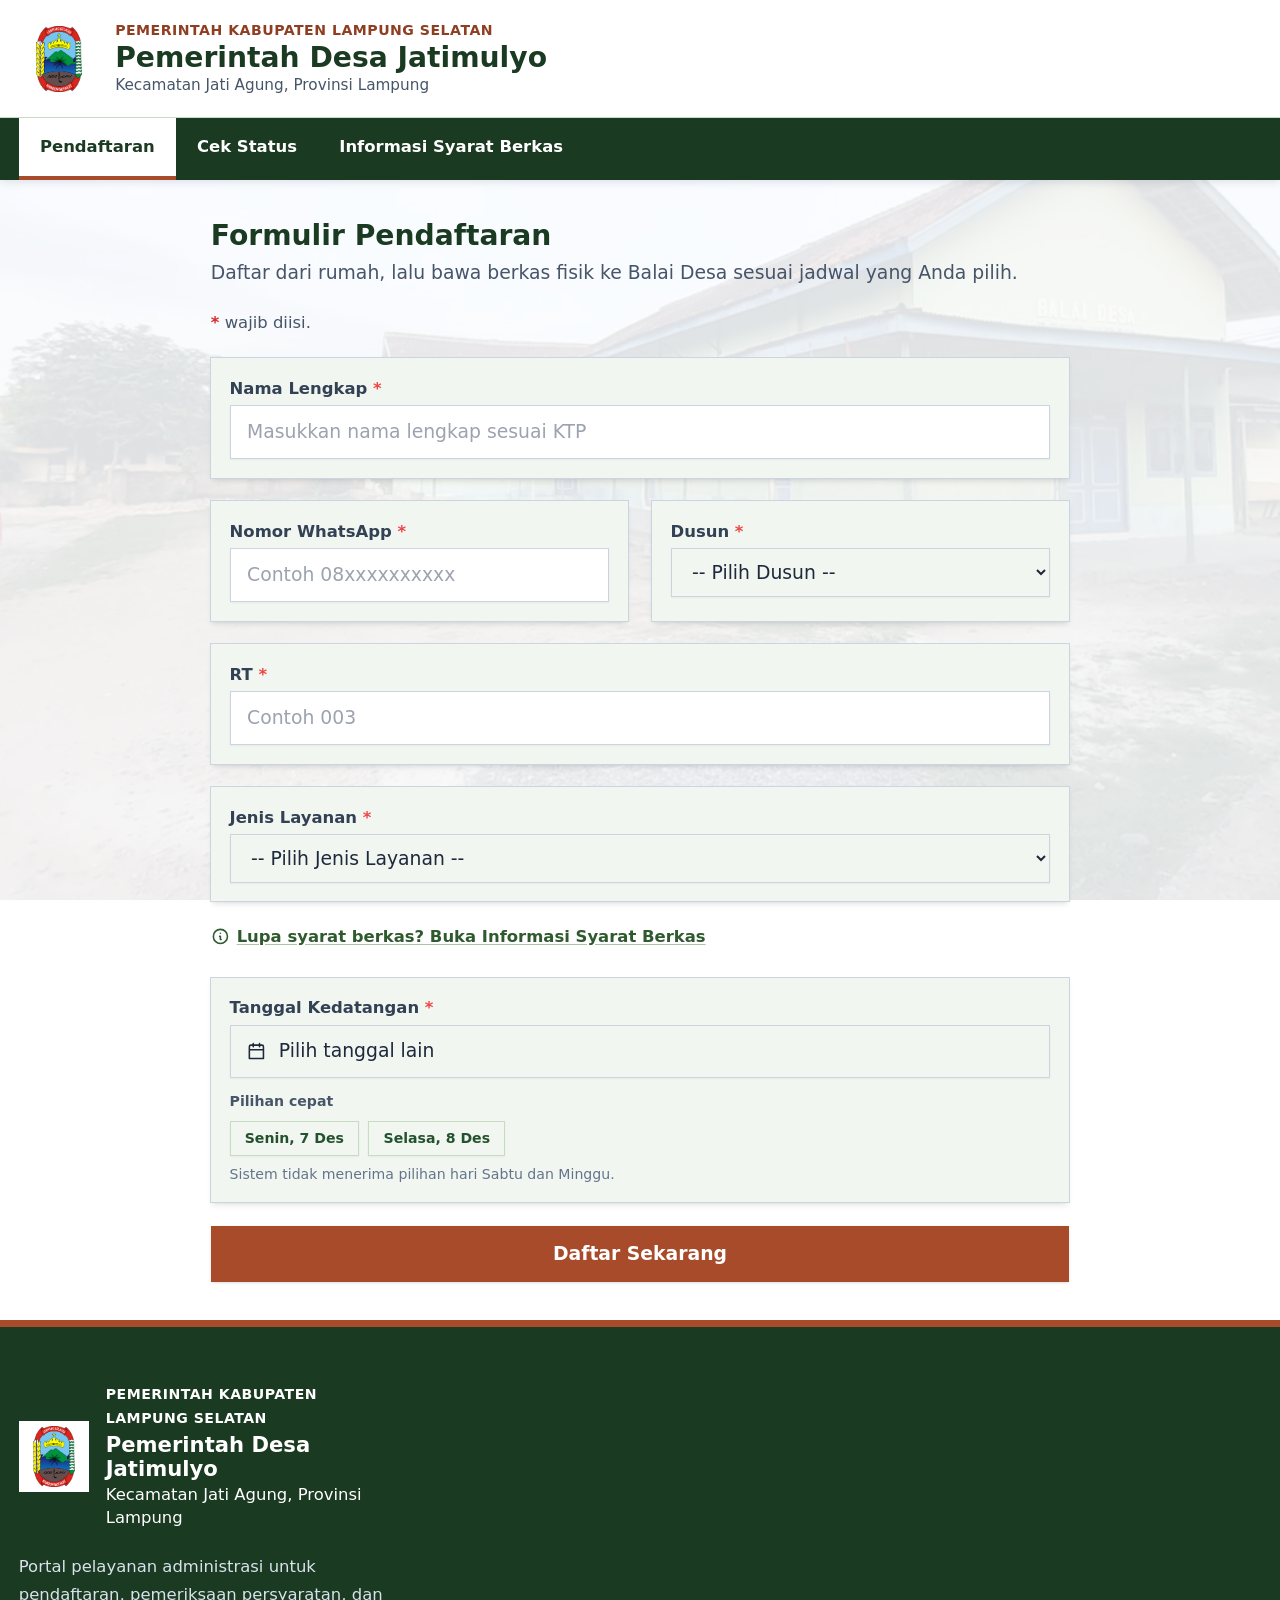
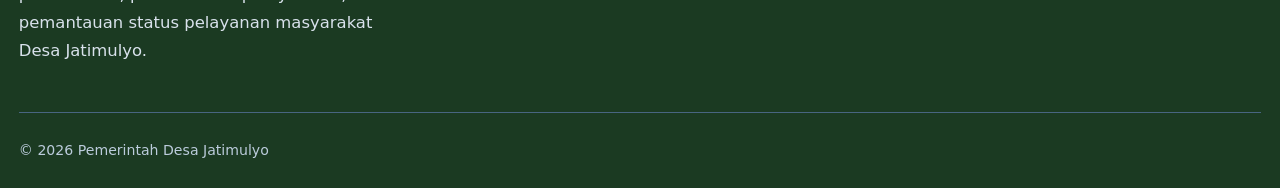
==== commit 8fa8026c: "Harden portal security and update village branding" ====
--- a/index.html
+++ b/index.html
@@ -16,11 +16,11 @@
 
     <div id="backdrop" aria-hidden="true"></div>
 
-    <div id="splash" class="fixed inset-0 z-[80] flex flex-col bg-brand-900 text-white">
+    <div id="splash" aria-hidden="true" class="fixed inset-0 z-[80] flex flex-col bg-brand-900 text-white">
         <div class="flex-1 flex flex-col items-center justify-center px-6 py-8 text-center">
             <div class="flex flex-wrap items-center justify-center gap-5">
-                <div class="splash-slot" aria-hidden="true">Lamsel</div>
-                <div class="splash-slot" aria-hidden="true">JM</div>
+                <div class="splash-slot" aria-hidden="true"><img src="assets/logo-kabupaten-lampung-selatan.png" alt="" width="112" height="112"></div>
+                <div class="splash-slot" aria-hidden="true"><img src="assets/logo-kepala-desa.jpeg" alt="" width="112" height="112"></div>
             </div>
             <p class="mt-6 text-xs uppercase tracking-widest text-brand-200">Portal Resmi Pemerintah Desa</p>
             <h2 id="splash-title" class="mt-1 text-2xl font-bold">Pelayanan Administrasi Desa Jatimulyo</h2>
@@ -31,33 +31,63 @@
         </div>
     </div>
 
-    <header class="bg-brand-900 text-white shadow-lg sticky top-0 z-30">
-        <div class="max-w-[896px] mx-auto px-4 py-4">
-            <div class="flex flex-col sm:flex-row sm:items-center gap-3">
-                <div class="flex items-center gap-3">
-                    <div class="brand-mark">
-                        <span aria-hidden="true">JM</span>
-                    </div>
-                    <div class="leading-tight min-w-0">
-                        <p class="text-xs text-brand-100 tracking-wide uppercase">Pemerintah Desa Jatimulyo, Kecamatan
-                            Jati Agung</p>
-                        <h1 class="text-base sm:text-lg font-bold">Pelayanan Administrasi Desa</h1>
-                    </div>
-                </div>
-
-                <nav class="tab-nav -mx-4 sm:mx-0" role="tablist" aria-label="Navigasi utama">
-                    <button type="button" role="tab" id="tab-daftar" aria-controls="panel-daftar" aria-selected="true"
-                        data-tab="daftar" class="tab-btn">Pendaftaran</button>
-                    <button type="button" role="tab" id="tab-status" aria-controls="panel-status" aria-selected="false"
-                        tabindex="-1" data-tab="status" class="tab-btn">Cek Status</button>
-                    <button type="button" role="tab" id="tab-info" aria-controls="panel-info" aria-selected="false"
-                        tabindex="-1" data-tab="info" class="tab-btn">Informasi Syarat Berkas</button>
+    <header class="gov-header">
+        <a class="gov-skip-link" href="#main-content">Lewati ke konten utama</a>
+        <div class="gov-identity">
+            <div class="gov-container gov-identity-inner">
+                <a class="gov-brand" href="index.html" aria-label="Beranda Pemerintah Desa Jatimulyo">
+                    <span class="gov-logo-frame">
+                        <img src="assets/logo-kabupaten-lampung-selatan.png"
+                            alt="Lambang Kabupaten Lampung Selatan"
+                            width="56"
+                            height="56" />
+                    </span>
+                    <span class="gov-brand-text">
+                        <span class="gov-parent">Pemerintah Kabupaten Lampung Selatan</span>
+                        <strong>Pemerintah Desa Jatimulyo</strong>
+                        <span>Kecamatan Jati Agung, Provinsi Lampung</span>
+                    </span>
+                </a>
+            </div>
+        </div>
+        <div class="gov-navigation">
+            <div class="gov-container">
+                <nav class="tab-nav gov-tab-nav" role="tablist" aria-label="Layanan utama">
+                    <button type="button"
+                        role="tab"
+                        id="tab-daftar"
+                        aria-controls="panel-daftar"
+                        aria-selected="true"
+                        data-tab="daftar"
+                        class="tab-btn">
+                        Pendaftaran
+                    </button>
+                    <button type="button"
+                        role="tab"
+                        id="tab-status"
+                        aria-controls="panel-status"
+                        aria-selected="false"
+                        tabindex="-1"
+                        data-tab="status"
+                        class="tab-btn">
+                        Cek Status
+                    </button>
+                    <button type="button"
+                        role="tab"
+                        id="tab-info"
+                        aria-controls="panel-info"
+                        aria-selected="false"
+                        tabindex="-1"
+                        data-tab="info"
+                        class="tab-btn">
+                        Informasi Syarat Berkas
+                    </button>
                 </nav>
             </div>
         </div>
     </header>
 
-    <main class="flex-1 w-full max-w-[896px] mx-auto px-4 py-6 sm:py-8">
+    <main class="flex-1 w-full max-w-[896px] mx-auto px-4 py-6 sm:py-8" id="main-content">
 
         <section id="panel-daftar" class="tab-panel" role="tabpanel" aria-labelledby="tab-daftar">
             <div class="section-head">
@@ -104,14 +134,7 @@
                 </div>
 
                 <div id="checklist-box" class="hidden berkas-box reveal sm:p-5" aria-live="polite">
-                    <div class="flex items-start gap-2 mb-3">
-                        <svg xmlns="http://www.w3.org/2000/svg" class="w-5 h-5 text-amber-600 mt-0.5 shrink-0"
-                            fill="none" viewBox="0 0 24 24" stroke="currentColor" stroke-width="2" aria-hidden="true">
-                            <path stroke-linecap="round" stroke-linejoin="round"
-                                d="M9 12l2 2 4-4m6 2a9 9 0 11-18 0 9 9 0 0118 0z" />
-                        </svg>
-                        <p class="font-bold text-amber-900">Berkas fisik yang wajib dibawa</p>
-                    </div>
+                    <p class="berkas-title">Berkas fisik yang wajib dibawa</p>
                 </div>
 
                 <button type="button" data-goto="info" class="info-link">
@@ -253,19 +276,33 @@
         </section>
     </main>
 
-    <footer class="site-footer">
-        <div class="max-w-[896px] mx-auto px-4">
-            <div class="footer-grid">
-                <div>
-                    <p class="footer-title">Pemerintah Desa Jatimulyo</p>
-                    <p>Kecamatan Jati Agung</p>
-                    <p>Kabupaten Lampung Selatan</p>
-                    <p>Provinsi Lampung</p>
-                </div>
-                <div>
-                    <p class="footer-title">Pelayanan</p>
-                    <p>Senin sampai Jumat</p>
-                </div>
+    <footer class="site-footer gov-footer">
+        <div class="gov-container">
+            <div class="gov-footer-main">
+                <section class="gov-footer-identity" aria-labelledby="gov-footer-title">
+                    <div class="gov-footer-brand">
+                        <span class="gov-footer-logo">
+                            <img src="assets/logo-kabupaten-lampung-selatan.png"
+                                alt=""
+                                width="52"
+                                height="52" />
+                        </span>
+                        <div>
+                            <p class="gov-footer-parent">Pemerintah Kabupaten Lampung Selatan</p>
+                            <h2 id="gov-footer-title">Pemerintah Desa Jatimulyo</h2>
+                            <p>Kecamatan Jati Agung, Provinsi Lampung</p>
+                        </div>
+                    </div>
+                    <p class="gov-footer-description">
+                        Portal pelayanan administrasi untuk pendaftaran,
+                        pemeriksaan persyaratan, dan pemantauan status pelayanan
+                        masyarakat Desa Jatimulyo.
+                    </p>
+                </section>
+            </div>
+            <div class="gov-footer-bottom">
+                <p>© <span id="footer-year">2026</span> Pemerintah Desa Jatimulyo</p>
+
             </div>
         </div>
     </footer>
--- a/styles/styles.css
+++ b/styles/styles.css
@@ -1 +1 @@
-*,:after,:before{--tw-border-spacing-x:0;--tw-border-spacing-y:0;--tw-translate-x:0;--tw-translate-y:0;--tw-rotate:0;--tw-skew-x:0;--tw-skew-y:0;--tw-scale-x:1;--tw-scale-y:1;--tw-pan-x: ;--tw-pan-y: ;--tw-pinch-zoom: ;--tw-scroll-snap-strictness:proximity;--tw-gradient-from-position: ;--tw-gradient-via-position: ;--tw-gradient-to-position: ;--tw-ordinal: ;--tw-slashed-zero: ;--tw-numeric-figure: ;--tw-numeric-spacing: ;--tw-numeric-fraction: ;--tw-ring-inset: ;--tw-ring-offset-width:0px;--tw-ring-offset-color:#fff;--tw-ring-color:rgba(59,130,246,.5);--tw-ring-offset-shadow:0 0 #0000;--tw-ring-shadow:0 0 #0000;--tw-shadow:0 0 #0000;--tw-shadow-colored:0 0 #0000;--tw-blur: ;--tw-brightness: ;--tw-contrast: ;--tw-grayscale: ;--tw-hue-rotate: ;--tw-invert: ;--tw-saturate: ;--tw-sepia: ;--tw-drop-shadow: ;--tw-backdrop-blur: ;--tw-backdrop-brightness: ;--tw-backdrop-contrast: ;--tw-backdrop-grayscale: ;--tw-backdrop-hue-rotate: ;--tw-backdrop-invert: ;--tw-backdrop-opacity: ;--tw-backdrop-saturate: ;--tw-backdrop-sepia: ;--tw-contain-size: ;--tw-contain-layout: ;--tw-contain-paint: ;--tw-contain-style: }::backdrop{--tw-border-spacing-x:0;--tw-border-spacing-y:0;--tw-translate-x:0;--tw-translate-y:0;--tw-rotate:0;--tw-skew-x:0;--tw-skew-y:0;--tw-scale-x:1;--tw-scale-y:1;--tw-pan-x: ;--tw-pan-y: ;--tw-pinch-zoom: ;--tw-scroll-snap-strictness:proximity;--tw-gradient-from-position: ;--tw-gradient-via-position: ;--tw-gradient-to-position: ;--tw-ordinal: ;--tw-slashed-zero: ;--tw-numeric-figure: ;--tw-numeric-spacing: ;--tw-numeric-fraction: ;--tw-ring-inset: ;--tw-ring-offset-width:0px;--tw-ring-offset-color:#fff;--tw-ring-color:rgba(59,130,246,.5);--tw-ring-offset-shadow:0 0 #0000;--tw-ring-shadow:0 0 #0000;--tw-shadow:0 0 #0000;--tw-shadow-colored:0 0 #0000;--tw-blur: ;--tw-brightness: ;--tw-contrast: ;--tw-grayscale: ;--tw-hue-rotate: ;--tw-invert: ;--tw-saturate: ;--tw-sepia: ;--tw-drop-shadow: ;--tw-backdrop-blur: ;--tw-backdrop-brightness: ;--tw-backdrop-contrast: ;--tw-backdrop-grayscale: ;--tw-backdrop-hue-rotate: ;--tw-backdrop-invert: ;--tw-backdrop-opacity: ;--tw-backdrop-saturate: ;--tw-backdrop-sepia: ;--tw-contain-size: ;--tw-contain-layout: ;--tw-contain-paint: ;--tw-contain-style: }*,:after,:before{box-sizing:border-box;border:0 solid #e5e7eb}:after,:before{--tw-content:""}:host,html{line-height:1.5;-webkit-text-size-adjust:100%;-moz-tab-size:4;-o-tab-size:4;tab-size:4;font-family:ui-sans-serif,system-ui,sans-serif,Apple Color Emoji,Segoe UI Emoji,Segoe UI Symbol,Noto Color Emoji;font-feature-settings:normal;font-variation-settings:normal;-webkit-tap-highlight-color:transparent}body{margin:0;line-height:inherit}hr{height:0;color:inherit;border-top-width:1px}abbr:where([title]){-webkit-text-decoration:underline dotted;text-decoration:underline dotted}h1,h2,h3,h4,h5,h6{font-size:inherit;font-weight:inherit}a{color:inherit;text-decoration:inherit}b,strong{font-weight:bolder}code,kbd,pre,samp{font-family:ui-monospace,SFMono-Regular,Menlo,Monaco,Consolas,Liberation Mono,Courier New,monospace;font-feature-settings:normal;font-variation-settings:normal;font-size:1em}small{font-size:80%}sub,sup{font-size:75%;line-height:0;position:relative;vertical-align:baseline}sub{bottom:-.25em}sup{top:-.5em}table{text-indent:0;border-color:inherit;border-collapse:collapse}button,input,optgroup,select,textarea{font-family:inherit;font-feature-settings:inherit;font-variation-settings:inherit;font-size:100%;font-weight:inherit;line-height:inherit;letter-spacing:inherit;color:inherit;margin:0;padding:0}button,select{text-transform:none}button,input:where([type=button]),input:where([type=reset]),input:where([type=submit]){-webkit-appearance:button;background-color:transparent;background-image:none}:-moz-focusring{outline:auto}:-moz-ui-invalid{box-shadow:none}progress{vertical-align:baseline}::-webkit-inner-spin-button,::-webkit-outer-spin-button{height:auto}[type=search]{-webkit-appearance:textfield;outline-offset:-2px}::-webkit-search-decoration{-webkit-appearance:none}::-webkit-file-upload-button{-webkit-appearance:button;font:inherit}summary{display:list-item}blockquote,dd,dl,figure,h1,h2,h3,h4,h5,h6,hr,p,pre{margin:0}fieldset{margin:0}fieldset,legend{padding:0}menu,ol,ul{list-style:none;margin:0;padding:0}dialog{padding:0}textarea{resize:vertical}input::-moz-placeholder,textarea::-moz-placeholder{opacity:1;color:#9ca3af}input::placeholder,textarea::placeholder{opacity:1;color:#9ca3af}[role=button],button{cursor:pointer}:disabled{cursor:default}audio,canvas,embed,iframe,img,object,svg,video{display:block;vertical-align:middle}img,video{max-width:100%;height:auto}[hidden]:where(:not([hidden=until-found])){display:none}.container{width:100%}@media (min-width:640px){.container{max-width:640px}}@media (min-width:768px){.container{max-width:768px}}@media (min-width:1024px){.container{max-width:1024px}}@media (min-width:1280px){.container{max-width:1280px}}@media (min-width:1536px){.container{max-width:1536px}}.action-icon{margin-right:.375rem;display:inline-block;height:1rem;width:1rem;flex-shrink:0;vertical-align:middle}.btn-primary .action-icon{margin-right:0}.field label{margin-bottom:.25rem;display:block;font-size:.875rem;line-height:1.25rem;font-weight:600;--tw-text-opacity:1;color:rgb(51 65 85/var(--tw-text-opacity,1))}.field input:not([type=hidden]),.field select,.field textarea{width:100%;border-width:1px;--tw-border-opacity:1;border-color:rgb(203 213 225/var(--tw-border-opacity,1));padding:.625rem .875rem;--tw-shadow:0 1px 2px 0 rgba(0,0,0,.05);--tw-shadow-colored:0 1px 2px 0 var(--tw-shadow-color);box-shadow:var(--tw-ring-offset-shadow,0 0 #0000),var(--tw-ring-shadow,0 0 #0000),var(--tw-shadow);outline:2px solid transparent;outline-offset:2px;transition-property:color,background-color,border-color,text-decoration-color,fill,stroke,opacity,box-shadow,transform,filter,-webkit-backdrop-filter;transition-property:color,background-color,border-color,text-decoration-color,fill,stroke,opacity,box-shadow,transform,filter,backdrop-filter;transition-property:color,background-color,border-color,text-decoration-color,fill,stroke,opacity,box-shadow,transform,filter,backdrop-filter,-webkit-backdrop-filter;transition-timing-function:cubic-bezier(.4,0,.2,1);transition-duration:.2s}.field input:not([type=hidden]):focus,.field select:focus,.field textarea:focus{--tw-border-opacity:1;border-color:rgb(72 129 159/var(--tw-border-opacity,1));--tw-shadow:0 4px 6px -1px rgba(0,0,0,.1),0 2px 4px -2px rgba(0,0,0,.1);--tw-shadow-colored:0 4px 6px -1px var(--tw-shadow-color),0 2px 4px -2px var(--tw-shadow-color);box-shadow:var(--tw-ring-offset-shadow,0 0 #0000),var(--tw-ring-shadow,0 0 #0000),var(--tw-shadow);--tw-ring-offset-shadow:var(--tw-ring-inset) 0 0 0 var(--tw-ring-offset-width) var(--tw-ring-offset-color);--tw-ring-shadow:var(--tw-ring-inset) 0 0 0 calc(2px + var(--tw-ring-offset-width)) var(--tw-ring-color);box-shadow:var(--tw-ring-offset-shadow),var(--tw-ring-shadow),var(--tw-shadow,0 0 #0000);--tw-ring-opacity:1;--tw-ring-color:rgb(179 201 217/var(--tw-ring-opacity,1))}.field select{--tw-bg-opacity:1;background-color:rgb(241 246 240/var(--tw-bg-opacity,1))}.field>button{width:100%;border-width:1px;--tw-border-opacity:1;border-color:rgb(203 213 225/var(--tw-border-opacity,1));--tw-bg-opacity:1;background-color:rgb(241 246 240/var(--tw-bg-opacity,1));padding:.625rem .875rem;text-align:left;--tw-text-opacity:1;color:rgb(30 41 59/var(--tw-text-opacity,1));--tw-shadow:0 1px 2px 0 rgba(0,0,0,.05);--tw-shadow-colored:0 1px 2px 0 var(--tw-shadow-color);outline:2px solid transparent;outline-offset:2px;transition-property:color,background-color,border-color,text-decoration-color,fill,stroke,opacity,box-shadow,transform,filter,-webkit-backdrop-filter;transition-property:color,background-color,border-color,text-decoration-color,fill,stroke,opacity,box-shadow,transform,filter,backdrop-filter;transition-property:color,background-color,border-color,text-decoration-color,fill,stroke,opacity,box-shadow,transform,filter,backdrop-filter,-webkit-backdrop-filter;transition-timing-function:cubic-bezier(.4,0,.2,1);transition-duration:.2s}.field>button,.field>button:focus{box-shadow:var(--tw-ring-offset-shadow,0 0 #0000),var(--tw-ring-shadow,0 0 #0000),var(--tw-shadow)}.field>button:focus{--tw-border-opacity:1;border-color:rgb(72 129 159/var(--tw-border-opacity,1));--tw-shadow:0 4px 6px -1px rgba(0,0,0,.1),0 2px 4px -2px rgba(0,0,0,.1);--tw-shadow-colored:0 4px 6px -1px var(--tw-shadow-color),0 2px 4px -2px var(--tw-shadow-color);--tw-ring-offset-shadow:var(--tw-ring-inset) 0 0 0 var(--tw-ring-offset-width) var(--tw-ring-offset-color);--tw-ring-shadow:var(--tw-ring-inset) 0 0 0 calc(2px + var(--tw-ring-offset-width)) var(--tw-ring-color);box-shadow:var(--tw-ring-offset-shadow),var(--tw-ring-shadow),var(--tw-shadow,0 0 #0000);--tw-ring-opacity:1;--tw-ring-color:rgb(179 201 217/var(--tw-ring-opacity,1))}.field [data-err]{margin-top:.25rem;font-size:.75rem;line-height:1rem;font-weight:600;--tw-text-opacity:1;color:rgb(220 38 38/var(--tw-text-opacity,1))}.field input.field-ok,.field input.field-ok:focus{--tw-border-opacity:1;border-color:rgb(34 197 94/var(--tw-border-opacity,1))}.field.field-invalid{--tw-ring-offset-shadow:var(--tw-ring-inset) 0 0 0 var(--tw-ring-offset-width) var(--tw-ring-offset-color);--tw-ring-shadow:var(--tw-ring-inset) 0 0 0 calc(2px + var(--tw-ring-offset-width)) var(--tw-ring-color);box-shadow:var(--tw-ring-offset-shadow),var(--tw-ring-shadow),var(--tw-shadow,0 0 #0000);--tw-ring-opacity:1;--tw-ring-color:rgb(248 113 113/var(--tw-ring-opacity,1))}.field.field-invalid input:not([type=hidden]),.field.field-invalid select,.field.field-invalid>button{--tw-border-opacity:1;border-color:rgb(239 68 68/var(--tw-border-opacity,1))}.field.field-invalid input:not([type=hidden]):focus,.field.field-invalid select:focus,.field.field-invalid>button:focus{--tw-border-opacity:1;border-color:rgb(239 68 68/var(--tw-border-opacity,1));--tw-ring-offset-shadow:var(--tw-ring-inset) 0 0 0 var(--tw-ring-offset-width) var(--tw-ring-offset-color);--tw-ring-shadow:var(--tw-ring-inset) 0 0 0 calc(2px + var(--tw-ring-offset-width)) var(--tw-ring-color);box-shadow:var(--tw-ring-offset-shadow),var(--tw-ring-shadow),var(--tw-shadow,0 0 #0000);--tw-ring-opacity:1;--tw-ring-color:rgb(252 165 165/var(--tw-ring-opacity,1))}.field-card{--tw-bg-opacity:1;background-color:rgb(241 246 240/var(--tw-bg-opacity,1));padding:1rem;--tw-shadow:0 4px 6px -1px rgba(0,0,0,.1),0 2px 4px -2px rgba(0,0,0,.1);--tw-shadow-colored:0 4px 6px -1px var(--tw-shadow-color),0 2px 4px -2px var(--tw-shadow-color);box-shadow:var(--tw-ring-offset-shadow,0 0 #0000),var(--tw-ring-shadow,0 0 #0000),var(--tw-shadow);--tw-ring-offset-shadow:var(--tw-ring-inset) 0 0 0 var(--tw-ring-offset-width) var(--tw-ring-offset-color);--tw-ring-shadow:var(--tw-ring-inset) 0 0 0 calc(1px + var(--tw-ring-offset-width)) var(--tw-ring-color);box-shadow:var(--tw-ring-offset-shadow),var(--tw-ring-shadow),var(--tw-shadow,0 0 #0000);--tw-ring-opacity:1;--tw-ring-color:rgb(203 213 225/var(--tw-ring-opacity,1));transition-property:box-shadow;transition-timing-function:cubic-bezier(.4,0,.2,1);transition-duration:.2s}.field-card:focus-within{--tw-shadow:0 10px 15px -3px rgba(0,0,0,.1),0 4px 6px -4px rgba(0,0,0,.1);--tw-shadow-colored:0 10px 15px -3px var(--tw-shadow-color),0 4px 6px -4px var(--tw-shadow-color);box-shadow:var(--tw-ring-offset-shadow,0 0 #0000),var(--tw-ring-shadow,0 0 #0000),var(--tw-shadow);--tw-ring-offset-shadow:var(--tw-ring-inset) 0 0 0 var(--tw-ring-offset-width) var(--tw-ring-offset-color);--tw-ring-shadow:var(--tw-ring-inset) 0 0 0 calc(2px + var(--tw-ring-offset-width)) var(--tw-ring-color);box-shadow:var(--tw-ring-offset-shadow),var(--tw-ring-shadow),var(--tw-shadow,0 0 #0000);--tw-ring-opacity:1;--tw-ring-color:rgb(126 163 124/var(--tw-ring-opacity,1))}.field-card:hover{--tw-shadow:0 10px 15px -3px rgba(0,0,0,.1),0 4px 6px -4px rgba(0,0,0,.1);--tw-shadow-colored:0 10px 15px -3px var(--tw-shadow-color),0 4px 6px -4px var(--tw-shadow-color);box-shadow:var(--tw-ring-offset-shadow,0 0 #0000),var(--tw-ring-shadow,0 0 #0000),var(--tw-shadow)}.field-card.field-invalid{--tw-bg-opacity:1;background-color:rgb(254 242 242/var(--tw-bg-opacity,1));--tw-ring-opacity:1;--tw-ring-color:rgb(248 113 113/var(--tw-ring-opacity,1))}.field-inner>:not([hidden])~:not([hidden]){--tw-space-y-reverse:0;margin-top:calc(1rem*(1 - var(--tw-space-y-reverse)));margin-bottom:calc(1rem*var(--tw-space-y-reverse))}.warn-overlay{position:fixed;inset:0;z-index:75;display:flex;align-items:center;justify-content:center;background-color:rgba(15,23,42,.7);padding:1rem}.warn-panel{width:100%;max-width:28rem;--tw-bg-opacity:1;background-color:rgb(250 240 235/var(--tw-bg-opacity,1));--tw-shadow:0 25px 50px -12px rgba(0,0,0,.25);--tw-shadow-colored:0 25px 50px -12px var(--tw-shadow-color);box-shadow:var(--tw-ring-offset-shadow,0 0 #0000),var(--tw-ring-shadow,0 0 #0000),var(--tw-shadow)}.warn-head{display:flex;align-items:flex-start;gap:.75rem;--tw-bg-opacity:1;background-color:rgb(168 75 42/var(--tw-bg-opacity,1));padding:1rem 1.25rem;--tw-text-opacity:1;color:rgb(255 255 255/var(--tw-text-opacity,1))}.warn-head svg{height:1.75rem;width:1.75rem;flex-shrink:0}.warn-head h2{font-size:1.125rem;line-height:1.75rem;font-weight:700}.warn-list>:not([hidden])~:not([hidden]){--tw-space-y-reverse:0;margin-top:calc(.5rem*(1 - var(--tw-space-y-reverse)));margin-bottom:calc(.5rem*var(--tw-space-y-reverse))}.warn-list{font-size:.875rem;line-height:1.25rem;--tw-text-opacity:1;color:rgb(51 65 85/var(--tw-text-opacity,1))}.warn-list li{position:relative;padding-left:1.25rem}.warn-list li:before{content:"\2022  ";font-weight:700;color:#8f3e22}.cal-overlay{position:fixed;inset:0;z-index:70;display:flex;align-items:center;justify-content:center;padding:1rem}.cal-backdrop{position:absolute;inset:0;background-color:rgba(15,23,42,.6)}.cal-panel{position:relative;width:100%;max-width:20rem;--tw-bg-opacity:1;--tw-shadow:0 25px 50px -12px rgba(0,0,0,.25);--tw-shadow-colored:0 25px 50px -12px var(--tw-shadow-color)}.cal-panel,.filter-panel{background-color:rgb(241 246 240/var(--tw-bg-opacity,1));padding:1rem;box-shadow:var(--tw-ring-offset-shadow,0 0 #0000),var(--tw-ring-shadow,0 0 #0000),var(--tw-shadow)}.filter-panel{--tw-bg-opacity:1;--tw-shadow:0 4px 6px -1px rgba(0,0,0,.1),0 2px 4px -2px rgba(0,0,0,.1);--tw-shadow-colored:0 4px 6px -1px var(--tw-shadow-color),0 2px 4px -2px var(--tw-shadow-color);--tw-ring-offset-shadow:var(--tw-ring-inset) 0 0 0 var(--tw-ring-offset-width) var(--tw-ring-offset-color);--tw-ring-shadow:var(--tw-ring-inset) 0 0 0 calc(1px + var(--tw-ring-offset-width)) var(--tw-ring-color);box-shadow:var(--tw-ring-offset-shadow),var(--tw-ring-shadow),var(--tw-shadow,0 0 #0000);--tw-ring-opacity:1;--tw-ring-color:rgb(226 232 240/var(--tw-ring-opacity,1));transition-property:box-shadow;transition-timing-function:cubic-bezier(.4,0,.2,1);transition-duration:.2s}.filter-panel:hover{--tw-shadow:0 10px 15px -3px rgba(0,0,0,.1),0 4px 6px -4px rgba(0,0,0,.1);--tw-shadow-colored:0 10px 15px -3px var(--tw-shadow-color),0 4px 6px -4px var(--tw-shadow-color);box-shadow:var(--tw-ring-offset-shadow,0 0 #0000),var(--tw-ring-shadow,0 0 #0000),var(--tw-shadow)}.filter-head{margin-bottom:.75rem;display:flex;align-items:center;justify-content:space-between;gap:.75rem}.filter-title{font-weight:700;--tw-text-opacity:1;color:rgb(27 58 34/var(--tw-text-opacity,1))}.filter-grid{display:grid;grid-template-columns:repeat(1,minmax(0,1fr));gap:.75rem}@media (min-width:640px){.filter-grid{grid-template-columns:repeat(2,minmax(0,1fr))}}@media (min-width:1024px){.filter-grid{grid-template-columns:repeat(4,minmax(0,1fr))}}@media (min-width:640px){.filter-wide{grid-column:span 2/span 2}}@media (min-width:1024px){.filter-wide{grid-column:span 4/span 4}.filter-half{grid-column:span 2/span 2}}.filter-foot{margin-top:.75rem;border-top-width:1px;--tw-border-opacity:1;border-color:rgb(226 232 240/var(--tw-border-opacity,1));padding-top:.75rem}#filter-info{color:rgb(100 116 139/var(--tw-text-opacity,1))}#filter-info,.filter-field label{font-size:.75rem;line-height:1rem;--tw-text-opacity:1}.filter-field label{margin-bottom:.25rem;display:block;font-weight:600;color:rgb(71 85 105/var(--tw-text-opacity,1))}.filter-field input,.filter-field select{width:100%;border-width:1px;--tw-border-opacity:1;border-color:rgb(203 213 225/var(--tw-border-opacity,1));padding:.5rem .75rem;font-size:.875rem;line-height:1.25rem;--tw-shadow:0 1px 2px 0 rgba(0,0,0,.05);--tw-shadow-colored:0 1px 2px 0 var(--tw-shadow-color);box-shadow:var(--tw-ring-offset-shadow,0 0 #0000),var(--tw-ring-shadow,0 0 #0000),var(--tw-shadow);outline:2px solid transparent;outline-offset:2px;transition-property:color,background-color,border-color,text-decoration-color,fill,stroke,opacity,box-shadow,transform,filter,-webkit-backdrop-filter;transition-property:color,background-color,border-color,text-decoration-color,fill,stroke,opacity,box-shadow,transform,filter,backdrop-filter;transition-property:color,background-color,border-color,text-decoration-color,fill,stroke,opacity,box-shadow,transform,filter,backdrop-filter,-webkit-backdrop-filter;transition-timing-function:cubic-bezier(.4,0,.2,1);transition-duration:.2s}.filter-field input:focus,.filter-field select:focus{--tw-border-opacity:1;border-color:rgb(72 129 159/var(--tw-border-opacity,1));--tw-shadow:0 4px 6px -1px rgba(0,0,0,.1),0 2px 4px -2px rgba(0,0,0,.1);--tw-shadow-colored:0 4px 6px -1px var(--tw-shadow-color),0 2px 4px -2px var(--tw-shadow-color);box-shadow:var(--tw-ring-offset-shadow,0 0 #0000),var(--tw-ring-shadow,0 0 #0000),var(--tw-shadow);--tw-ring-offset-shadow:var(--tw-ring-inset) 0 0 0 var(--tw-ring-offset-width) var(--tw-ring-offset-color);--tw-ring-shadow:var(--tw-ring-inset) 0 0 0 calc(2px + var(--tw-ring-offset-width)) var(--tw-ring-color);box-shadow:var(--tw-ring-offset-shadow),var(--tw-ring-shadow),var(--tw-shadow,0 0 #0000);--tw-ring-opacity:1;--tw-ring-color:rgb(179 201 217/var(--tw-ring-opacity,1))}.filter-field select{--tw-bg-opacity:1;background-color:rgb(241 246 240/var(--tw-bg-opacity,1))}.btn-primary{display:inline-flex;align-items:center;justify-content:center;gap:.5rem;--tw-bg-opacity:1;background-color:rgb(168 75 42/var(--tw-bg-opacity,1));font-weight:600;--tw-text-opacity:1;color:rgb(255 255 255/var(--tw-text-opacity,1));--tw-shadow:0 4px 6px -1px rgba(0,0,0,.1),0 2px 4px -2px rgba(0,0,0,.1);--tw-shadow-colored:0 4px 6px -1px var(--tw-shadow-color),0 2px 4px -2px var(--tw-shadow-color);transition-property:color,background-color,border-color,text-decoration-color,fill,stroke,opacity,box-shadow,transform,filter,-webkit-backdrop-filter;transition-property:color,background-color,border-color,text-decoration-color,fill,stroke,opacity,box-shadow,transform,filter,backdrop-filter;transition-property:color,background-color,border-color,text-decoration-color,fill,stroke,opacity,box-shadow,transform,filter,backdrop-filter,-webkit-backdrop-filter;transition-timing-function:cubic-bezier(.4,0,.2,1);transition-duration:.2s}.btn-primary,.btn-primary:hover{box-shadow:var(--tw-ring-offset-shadow,0 0 #0000),var(--tw-ring-shadow,0 0 #0000),var(--tw-shadow)}.btn-primary:hover{--tw-bg-opacity:1;background-color:rgb(143 62 34/var(--tw-bg-opacity,1));--tw-shadow:0 10px 15px -3px rgba(0,0,0,.1),0 4px 6px -4px rgba(0,0,0,.1);--tw-shadow-colored:0 10px 15px -3px var(--tw-shadow-color),0 4px 6px -4px var(--tw-shadow-color)}.btn-primary:active{--tw-shadow:0 1px 2px 0 rgba(0,0,0,.05);--tw-shadow-colored:0 1px 2px 0 var(--tw-shadow-color);box-shadow:var(--tw-ring-offset-shadow,0 0 #0000),var(--tw-ring-shadow,0 0 #0000),var(--tw-shadow)}.btn-primary:disabled{cursor:not-allowed;opacity:.6}.btn-primary.is-loading{cursor:wait}[aria-busy=true] button:not(.is-loading),[aria-busy=true] input,[aria-busy=true] select,[aria-busy=true] textarea{pointer-events:none}.btn-secondary{--tw-bg-opacity:1;background-color:rgb(241 245 249/var(--tw-bg-opacity,1));font-weight:600;--tw-text-opacity:1;color:rgb(51 65 85/var(--tw-text-opacity,1));--tw-shadow:0 1px 2px 0 rgba(0,0,0,.05);--tw-shadow-colored:0 1px 2px 0 var(--tw-shadow-color);transition-property:color,background-color,border-color,text-decoration-color,fill,stroke,opacity,box-shadow,transform,filter,-webkit-backdrop-filter;transition-property:color,background-color,border-color,text-decoration-color,fill,stroke,opacity,box-shadow,transform,filter,backdrop-filter;transition-property:color,background-color,border-color,text-decoration-color,fill,stroke,opacity,box-shadow,transform,filter,backdrop-filter,-webkit-backdrop-filter;transition-timing-function:cubic-bezier(.4,0,.2,1);transition-duration:.2s}.btn-secondary,.btn-secondary:hover{box-shadow:var(--tw-ring-offset-shadow,0 0 #0000),var(--tw-ring-shadow,0 0 #0000),var(--tw-shadow)}.btn-secondary:hover{--tw-bg-opacity:1;background-color:rgb(226 232 240/var(--tw-bg-opacity,1));--tw-shadow:0 4px 6px -1px rgba(0,0,0,.1),0 2px 4px -2px rgba(0,0,0,.1);--tw-shadow-colored:0 4px 6px -1px var(--tw-shadow-color),0 2px 4px -2px var(--tw-shadow-color)}.btn-secondary:active{--tw-shadow:0 1px 2px 0 rgba(0,0,0,.05);--tw-shadow-colored:0 1px 2px 0 var(--tw-shadow-color);box-shadow:var(--tw-ring-offset-shadow,0 0 #0000),var(--tw-ring-shadow,0 0 #0000),var(--tw-shadow)}.btn-secondary:disabled{cursor:not-allowed;opacity:.4}.btn-muted{border-width:1px;--tw-border-opacity:1;border-color:rgb(203 213 225/var(--tw-border-opacity,1));--tw-bg-opacity:1;background-color:rgb(241 246 240/var(--tw-bg-opacity,1));padding:.375rem .75rem;font-weight:600;--tw-text-opacity:1;color:rgb(51 65 85/var(--tw-text-opacity,1))}.btn-muted:hover{--tw-bg-opacity:1;background-color:rgb(241 245 249/var(--tw-bg-opacity,1))}.btn-muted:disabled{cursor:not-allowed;opacity:.4}.stat-card{border-left-width:4px;--tw-bg-opacity:1;background-color:rgb(241 246 240/var(--tw-bg-opacity,1));padding:1rem;--tw-shadow:0 4px 6px -1px rgba(0,0,0,.1),0 2px 4px -2px rgba(0,0,0,.1);--tw-shadow-colored:0 4px 6px -1px var(--tw-shadow-color),0 2px 4px -2px var(--tw-shadow-color);box-shadow:var(--tw-ring-offset-shadow,0 0 #0000),var(--tw-ring-shadow,0 0 #0000),var(--tw-shadow);--tw-ring-offset-shadow:var(--tw-ring-inset) 0 0 0 var(--tw-ring-offset-width) var(--tw-ring-offset-color);--tw-ring-shadow:var(--tw-ring-inset) 0 0 0 calc(1px + var(--tw-ring-offset-width)) var(--tw-ring-color);box-shadow:var(--tw-ring-offset-shadow),var(--tw-ring-shadow),var(--tw-shadow,0 0 #0000);--tw-ring-opacity:1;--tw-ring-color:rgb(226 232 240/var(--tw-ring-opacity,1));transition-property:box-shadow;transition-timing-function:cubic-bezier(.4,0,.2,1);transition-duration:.2s}.stat-card:hover{--tw-shadow:0 10px 15px -3px rgba(0,0,0,.1),0 4px 6px -4px rgba(0,0,0,.1);--tw-shadow-colored:0 10px 15px -3px var(--tw-shadow-color),0 4px 6px -4px var(--tw-shadow-color);box-shadow:var(--tw-ring-offset-shadow,0 0 #0000),var(--tw-ring-shadow,0 0 #0000),var(--tw-shadow)}.stat-card p:first-child{font-size:.75rem;line-height:1rem;font-weight:600;text-transform:uppercase;letter-spacing:.025em;--tw-text-opacity:1;color:rgb(100 116 139/var(--tw-text-opacity,1))}.stat-card p:nth-child(2){margin-top:.25rem;font-size:1.875rem;line-height:2.25rem;font-weight:800}.stat-card p:last-child{margin-top:.25rem;font-size:.75rem;line-height:1rem;--tw-text-opacity:1;color:rgb(100 116 139/var(--tw-text-opacity,1))}thead th{white-space:nowrap;padding:.625rem .75rem;text-align:center;font-weight:600}.tab-nav{display:grid;grid-template-columns:repeat(3,minmax(0,1fr));gap:1px;background-color:hsla(0,0%,100%,.2)}@media (min-width:640px){.tab-nav{display:flex;--tw-ring-offset-shadow:var(--tw-ring-inset) 0 0 0 var(--tw-ring-offset-width) var(--tw-ring-offset-color);--tw-ring-shadow:var(--tw-ring-inset) 0 0 0 calc(1px + var(--tw-ring-offset-width)) var(--tw-ring-color);box-shadow:var(--tw-ring-offset-shadow),var(--tw-ring-shadow),var(--tw-shadow,0 0 #0000);--tw-ring-color:hsla(0,0%,100%,.25)}}.tab-btn{--tw-bg-opacity:1;background-color:rgb(27 58 34/var(--tw-bg-opacity,1));padding:.375rem .5rem;text-align:center;font-size:.75rem;line-height:1rem;font-weight:600;line-height:1.25;transition-property:color,background-color,border-color,text-decoration-color,fill,stroke,opacity,box-shadow,transform,filter,-webkit-backdrop-filter;transition-property:color,background-color,border-color,text-decoration-color,fill,stroke,opacity,box-shadow,transform,filter,backdrop-filter;transition-property:color,background-color,border-color,text-decoration-color,fill,stroke,opacity,box-shadow,transform,filter,backdrop-filter,-webkit-backdrop-filter;transition-timing-function:cubic-bezier(.4,0,.2,1);transition-duration:.15s}@media (min-width:640px){.tab-btn{padding:.5rem 1rem;font-size:.875rem;line-height:1.25rem}}.tab-btn[aria-selected=true]{--tw-bg-opacity:1;background-color:rgb(248 250 252/var(--tw-bg-opacity,1));--tw-text-opacity:1;color:rgb(36 82 47/var(--tw-text-opacity,1))}.tab-btn[aria-selected=false]{--tw-text-opacity:1;color:rgb(224 235 222/var(--tw-text-opacity,1))}.tab-btn[aria-selected=false]:hover{background-color:hsla(0,0%,100%,.1);--tw-text-opacity:1;color:rgb(255 255 255/var(--tw-text-opacity,1))}.badge{display:inline-block;white-space:nowrap;padding:.125rem .625rem;font-size:.75rem;line-height:1rem;font-weight:700}#res-badge{display:inline-flex;align-items:center;gap:.5rem;padding:.375rem 1rem;font-size:.875rem;line-height:1.25rem;font-weight:700}[data-status=pending]{--tw-bg-opacity:1;background-color:rgb(241 245 249/var(--tw-bg-opacity,1));--tw-text-opacity:1;color:rgb(30 41 59/var(--tw-text-opacity,1));--tw-ring-offset-shadow:var(--tw-ring-inset) 0 0 0 var(--tw-ring-offset-width) var(--tw-ring-offset-color);--tw-ring-shadow:var(--tw-ring-inset) 0 0 0 calc(1px + var(--tw-ring-offset-width)) var(--tw-ring-color);--tw-ring-opacity:1;--tw-ring-color:rgb(148 163 184/var(--tw-ring-opacity,1))}[data-status=diproses],[data-status=pending]{box-shadow:var(--tw-ring-offset-shadow),var(--tw-ring-shadow),var(--tw-shadow,0 0 #0000)}[data-status=diproses]{--tw-bg-opacity:1;background-color:rgb(224 235 222/var(--tw-bg-opacity,1));--tw-text-opacity:1;color:rgb(27 58 34/var(--tw-text-opacity,1));--tw-ring-offset-shadow:var(--tw-ring-inset) 0 0 0 var(--tw-ring-offset-width) var(--tw-ring-offset-color);--tw-ring-shadow:var(--tw-ring-inset) 0 0 0 calc(1px + var(--tw-ring-offset-width)) var(--tw-ring-color);--tw-ring-opacity:1;--tw-ring-color:rgb(78 122 76/var(--tw-ring-opacity,1))}[data-status="siap diambil"]{--tw-bg-opacity:1;background-color:rgb(220 252 231/var(--tw-bg-opacity,1));--tw-text-opacity:1;color:rgb(20 83 45/var(--tw-text-opacity,1));--tw-ring-offset-shadow:var(--tw-ring-inset) 0 0 0 var(--tw-ring-offset-width) var(--tw-ring-offset-color);--tw-ring-shadow:var(--tw-ring-inset) 0 0 0 calc(1px + var(--tw-ring-offset-width)) var(--tw-ring-color);--tw-ring-opacity:1;--tw-ring-color:rgb(74 222 128/var(--tw-ring-opacity,1))}[data-status="siap diambil"],[data-status=selesai]{box-shadow:var(--tw-ring-offset-shadow),var(--tw-ring-shadow),var(--tw-shadow,0 0 #0000)}[data-status=selesai]{--tw-bg-opacity:1;background-color:rgb(21 128 61/var(--tw-bg-opacity,1));--tw-text-opacity:1;color:rgb(255 255 255/var(--tw-text-opacity,1));--tw-ring-offset-shadow:var(--tw-ring-inset) 0 0 0 var(--tw-ring-offset-width) var(--tw-ring-offset-color);--tw-ring-shadow:var(--tw-ring-inset) 0 0 0 calc(1px + var(--tw-ring-offset-width)) var(--tw-ring-color);--tw-ring-opacity:1;--tw-ring-color:rgb(22 101 52/var(--tw-ring-opacity,1))}[data-status=unknown]{--tw-bg-opacity:1;background-color:rgb(241 245 249/var(--tw-bg-opacity,1));--tw-text-opacity:1;color:rgb(51 65 85/var(--tw-text-opacity,1));--tw-ring-offset-shadow:var(--tw-ring-inset) 0 0 0 var(--tw-ring-offset-width) var(--tw-ring-offset-color);--tw-ring-shadow:var(--tw-ring-inset) 0 0 0 calc(1px + var(--tw-ring-offset-width)) var(--tw-ring-color);--tw-ring-opacity:1;--tw-ring-color:rgb(203 213 225/var(--tw-ring-opacity,1))}[data-jalur=online],[data-status=unknown]{box-shadow:var(--tw-ring-offset-shadow),var(--tw-ring-shadow),var(--tw-shadow,0 0 #0000)}[data-jalur=online]{--tw-bg-opacity:1;background-color:rgb(224 242 254/var(--tw-bg-opacity,1));--tw-text-opacity:1;color:rgb(7 89 133/var(--tw-text-opacity,1));--tw-ring-offset-shadow:var(--tw-ring-inset) 0 0 0 var(--tw-ring-offset-width) var(--tw-ring-offset-color);--tw-ring-shadow:var(--tw-ring-inset) 0 0 0 calc(1px + var(--tw-ring-offset-width)) var(--tw-ring-color);--tw-ring-opacity:1;--tw-ring-color:rgb(125 211 252/var(--tw-ring-opacity,1))}[data-jalur=offline]{--tw-bg-opacity:1;background-color:rgb(241 245 249/var(--tw-bg-opacity,1));--tw-text-opacity:1;color:rgb(30 41 59/var(--tw-text-opacity,1));--tw-ring-offset-shadow:var(--tw-ring-inset) 0 0 0 var(--tw-ring-offset-width) var(--tw-ring-offset-color);--tw-ring-shadow:var(--tw-ring-inset) 0 0 0 calc(1px + var(--tw-ring-offset-width)) var(--tw-ring-color);box-shadow:var(--tw-ring-offset-shadow),var(--tw-ring-shadow),var(--tw-shadow,0 0 #0000);--tw-ring-opacity:1;--tw-ring-color:rgb(203 213 225/var(--tw-ring-opacity,1))}#res-steps li{font-size:.75rem;line-height:1rem;line-height:1.25;--tw-text-opacity:1;color:rgb(100 116 139/var(--tw-text-opacity,1))}@media (min-width:640px){#res-steps li{font-size:.875rem;line-height:1.25rem}}#res-steps li[data-done]{font-weight:700;--tw-text-opacity:1;color:rgb(36 82 47/var(--tw-text-opacity,1))}.date-chip{border-width:1px;--tw-border-opacity:1;border-color:rgb(199 220 194/var(--tw-border-opacity,1));--tw-bg-opacity:1;background-color:rgb(241 246 240/var(--tw-bg-opacity,1));padding:.375rem .75rem;font-size:.75rem;line-height:1rem;font-weight:600;--tw-text-opacity:1;color:rgb(36 82 47/var(--tw-text-opacity,1));--tw-shadow:0 1px 2px 0 rgba(0,0,0,.05);--tw-shadow-colored:0 1px 2px 0 var(--tw-shadow-color);transition-property:color,background-color,border-color,text-decoration-color,fill,stroke,opacity,box-shadow,transform,filter,-webkit-backdrop-filter;transition-property:color,background-color,border-color,text-decoration-color,fill,stroke,opacity,box-shadow,transform,filter,backdrop-filter;transition-property:color,background-color,border-color,text-decoration-color,fill,stroke,opacity,box-shadow,transform,filter,backdrop-filter,-webkit-backdrop-filter;transition-timing-function:cubic-bezier(.4,0,.2,1);transition-duration:.2s}.date-chip,.date-chip:hover{box-shadow:var(--tw-ring-offset-shadow,0 0 #0000),var(--tw-ring-shadow,0 0 #0000),var(--tw-shadow)}.date-chip:hover{--tw-bg-opacity:1;background-color:rgb(224 235 222/var(--tw-bg-opacity,1));--tw-shadow:0 4px 6px -1px rgba(0,0,0,.1),0 2px 4px -2px rgba(0,0,0,.1);--tw-shadow-colored:0 4px 6px -1px var(--tw-shadow-color),0 2px 4px -2px var(--tw-shadow-color)}.date-chip:active{--tw-shadow:0 1px 2px 0 rgba(0,0,0,.05);--tw-shadow-colored:0 1px 2px 0 var(--tw-shadow-color)}.chip,.date-chip:active{box-shadow:var(--tw-ring-offset-shadow,0 0 #0000),var(--tw-ring-shadow,0 0 #0000),var(--tw-shadow)}.chip{--tw-bg-opacity:1;background-color:rgb(241 245 249/var(--tw-bg-opacity,1));padding:.25rem .75rem;font-size:.75rem;line-height:1rem;font-weight:600;--tw-text-opacity:1;color:rgb(71 85 105/var(--tw-text-opacity,1));--tw-shadow:0 1px 2px 0 rgba(0,0,0,.05);--tw-shadow-colored:0 1px 2px 0 var(--tw-shadow-color);transition-property:color,background-color,border-color,text-decoration-color,fill,stroke,opacity,box-shadow,transform,filter,-webkit-backdrop-filter;transition-property:color,background-color,border-color,text-decoration-color,fill,stroke,opacity,box-shadow,transform,filter,backdrop-filter;transition-property:color,background-color,border-color,text-decoration-color,fill,stroke,opacity,box-shadow,transform,filter,backdrop-filter,-webkit-backdrop-filter;transition-timing-function:cubic-bezier(.4,0,.2,1);transition-duration:.2s}.chip:hover{--tw-bg-opacity:1;background-color:rgb(224 235 222/var(--tw-bg-opacity,1));--tw-text-opacity:1;color:rgb(47 90 46/var(--tw-text-opacity,1));--tw-shadow:0 4px 6px -1px rgba(0,0,0,.1),0 2px 4px -2px rgba(0,0,0,.1);--tw-shadow-colored:0 4px 6px -1px var(--tw-shadow-color),0 2px 4px -2px var(--tw-shadow-color)}.chip:active,.chip:hover{box-shadow:var(--tw-ring-offset-shadow,0 0 #0000),var(--tw-ring-shadow,0 0 #0000),var(--tw-shadow)}.chip:active{--tw-shadow:0 1px 2px 0 rgba(0,0,0,.05);--tw-shadow-colored:0 1px 2px 0 var(--tw-shadow-color)}.check-list>:not([hidden])~:not([hidden]){--tw-space-y-reverse:0;margin-top:calc(.5rem*(1 - var(--tw-space-y-reverse)));margin-bottom:calc(.5rem*var(--tw-space-y-reverse))}.check-list li{position:relative;padding-left:1.75rem;font-size:.875rem;line-height:1.25rem;background-image:url("data:image/svg+xml;charset=utf-8,%3Csvg xmlns='http://www.w3.org/2000/svg' fill='none' stroke='%2316a34a' stroke-linecap='round' stroke-linejoin='round' stroke-width='2.5' viewBox='0 0 24 24'%3E%3Cpath d='m5 13 4 4L19 7'/%3E%3C/svg%3E");background-repeat:no-repeat;background-position:0 0;background-size:1.25rem}.berkas-box{border-width:1px;--tw-border-opacity:1;border-color:rgb(253 230 138/var(--tw-border-opacity,1));--tw-bg-opacity:1;background-color:rgb(255 251 235/var(--tw-bg-opacity,1));padding:1rem;--tw-shadow:0 1px 2px 0 rgba(0,0,0,.05);--tw-shadow-colored:0 1px 2px 0 var(--tw-shadow-color);box-shadow:var(--tw-ring-offset-shadow,0 0 #0000),var(--tw-ring-shadow,0 0 #0000),var(--tw-shadow)}.berkas-title{margin-bottom:.5rem;font-weight:700;color:rgb(120 53 15/var(--tw-text-opacity,1))}.berkas-title,.info-link{font-size:.875rem;line-height:1.25rem;--tw-text-opacity:1}.info-link{display:inline-flex;align-items:center;gap:.375rem;font-weight:600;color:rgb(47 90 46/var(--tw-text-opacity,1));text-decoration-line:underline;text-decoration-color:#a9c5a4;text-underline-offset:2px;transition-property:color,background-color,border-color,text-decoration-color,fill,stroke,opacity,box-shadow,transform,filter,-webkit-backdrop-filter;transition-property:color,background-color,border-color,text-decoration-color,fill,stroke,opacity,box-shadow,transform,filter,backdrop-filter;transition-property:color,background-color,border-color,text-decoration-color,fill,stroke,opacity,box-shadow,transform,filter,backdrop-filter,-webkit-backdrop-filter;transition-timing-function:cubic-bezier(.4,0,.2,1);transition-duration:.15s}.info-link:hover{text-decoration-color:#2f5a2e}.info-link svg{height:1rem;width:1rem;flex-shrink:0}.kode-list-box{--tw-bg-opacity:1;background-color:rgb(241 246 240/var(--tw-bg-opacity,1));padding:1rem;--tw-shadow:0 4px 6px -1px rgba(0,0,0,.1),0 2px 4px -2px rgba(0,0,0,.1);--tw-shadow-colored:0 4px 6px -1px var(--tw-shadow-color),0 2px 4px -2px var(--tw-shadow-color);box-shadow:var(--tw-ring-offset-shadow,0 0 #0000),var(--tw-ring-shadow,0 0 #0000),var(--tw-shadow);--tw-ring-offset-shadow:var(--tw-ring-inset) 0 0 0 var(--tw-ring-offset-width) var(--tw-ring-offset-color);--tw-ring-shadow:var(--tw-ring-inset) 0 0 0 calc(1px + var(--tw-ring-offset-width)) var(--tw-ring-color);box-shadow:var(--tw-ring-offset-shadow),var(--tw-ring-shadow),var(--tw-shadow,0 0 #0000);--tw-ring-opacity:1;--tw-ring-color:rgb(203 213 225/var(--tw-ring-opacity,1))}.kode-list-head{margin-bottom:.75rem;font-size:.75rem;line-height:1rem;font-weight:600;text-transform:uppercase;letter-spacing:.025em;--tw-text-opacity:1;color:rgb(100 116 139/var(--tw-text-opacity,1))}.kode-list-label{margin-bottom:.375rem;font-size:.875rem;line-height:1.25rem;font-weight:700;--tw-text-opacity:1;color:rgb(27 58 34/var(--tw-text-opacity,1))}.kode-list>:not([hidden])~:not([hidden]){--tw-space-y-reverse:0;margin-top:calc(.5rem*(1 - var(--tw-space-y-reverse)));margin-bottom:calc(.5rem*var(--tw-space-y-reverse))}.kode-item{display:flex;width:100%;align-items:center;justify-content:space-between;gap:.75rem;border-width:1px;--tw-border-opacity:1;border-color:rgb(199 220 194/var(--tw-border-opacity,1));--tw-bg-opacity:1;background-color:rgb(255 255 255/var(--tw-bg-opacity,1));padding:.5rem .75rem;text-align:left;--tw-shadow:0 1px 2px 0 rgba(0,0,0,.05);--tw-shadow-colored:0 1px 2px 0 var(--tw-shadow-color);transition-property:color,background-color,border-color,text-decoration-color,fill,stroke,opacity,box-shadow,transform,filter,-webkit-backdrop-filter;transition-property:color,background-color,border-color,text-decoration-color,fill,stroke,opacity,box-shadow,transform,filter,backdrop-filter;transition-property:color,background-color,border-color,text-decoration-color,fill,stroke,opacity,box-shadow,transform,filter,backdrop-filter,-webkit-backdrop-filter;transition-timing-function:cubic-bezier(.4,0,.2,1);transition-duration:.2s}.kode-item,.kode-item:hover{box-shadow:var(--tw-ring-offset-shadow,0 0 #0000),var(--tw-ring-shadow,0 0 #0000),var(--tw-shadow)}.kode-item:hover{--tw-bg-opacity:1;background-color:rgb(224 235 222/var(--tw-bg-opacity,1));--tw-shadow:0 4px 6px -1px rgba(0,0,0,.1),0 2px 4px -2px rgba(0,0,0,.1);--tw-shadow-colored:0 4px 6px -1px var(--tw-shadow-color),0 2px 4px -2px var(--tw-shadow-color)}.kode-item:active{--tw-shadow:0 1px 2px 0 rgba(0,0,0,.05);--tw-shadow-colored:0 1px 2px 0 var(--tw-shadow-color);box-shadow:var(--tw-ring-offset-shadow,0 0 #0000),var(--tw-ring-shadow,0 0 #0000),var(--tw-shadow)}.kode-item-full{word-break:break-all;font-family:ui-monospace,SFMono-Regular,Menlo,Monaco,Consolas,Liberation Mono,Courier New,monospace;font-size:.875rem;line-height:1.25rem;font-weight:700;--tw-text-opacity:1;color:rgb(27 58 34/var(--tw-text-opacity,1))}.site-footer{--tw-bg-opacity:1;background-color:rgb(27 58 34/var(--tw-bg-opacity,1));font-size:.875rem;line-height:1.25rem;--tw-text-opacity:1;color:rgb(224 235 222/var(--tw-text-opacity,1))}.footer-grid{display:grid;gap:1.25rem;padding-top:1.5rem;padding-bottom:1.5rem}@media (min-width:640px){.footer-grid{grid-template-columns:repeat(3,minmax(0,1fr))}}.footer-title{margin-bottom:.25rem;font-weight:700;--tw-text-opacity:1;color:rgb(255 255 255/var(--tw-text-opacity,1))}.brand-mark{display:flex;height:2.75rem;width:2.75rem;flex-shrink:0;align-items:center;justify-content:center;background-color:hsla(0,0%,100%,.15);--tw-ring-offset-shadow:var(--tw-ring-inset) 0 0 0 var(--tw-ring-offset-width) var(--tw-ring-offset-color);--tw-ring-shadow:var(--tw-ring-inset) 0 0 0 calc(1px + var(--tw-ring-offset-width)) var(--tw-ring-color);box-shadow:var(--tw-ring-offset-shadow),var(--tw-ring-shadow),var(--tw-shadow,0 0 #0000);--tw-ring-color:hsla(0,0%,100%,.3)}.brand-mark img{height:1.75rem;width:1.75rem;-o-object-fit:contain;object-fit:contain}.splash-slot{display:flex;height:7rem;width:7rem;align-items:flex-end;justify-content:center;border-width:1px;border-color:hsla(0,0%,100%,.4);background-color:hsla(0,0%,100%,.1);padding:.5rem;font-size:10px;line-height:1.25;--tw-text-opacity:1;color:rgb(224 235 222/var(--tw-text-opacity,1))}.alert-error{border-width:1px;--tw-border-opacity:1;border-color:rgb(254 202 202/var(--tw-border-opacity,1));--tw-bg-opacity:1;background-color:rgb(254 242 242/var(--tw-bg-opacity,1));padding:.75rem 1rem;font-size:.875rem;line-height:1.25rem;--tw-text-opacity:1;color:rgb(185 28 28/var(--tw-text-opacity,1))}.modal-backdrop{position:fixed;inset:0;align-items:center;justify-content:center;background-color:rgba(15,23,42,.7);padding:1rem}.modal-panel{width:100%;--tw-bg-opacity:1;--tw-shadow:0 25px 50px -12px rgba(0,0,0,.25);--tw-shadow-colored:0 25px 50px -12px var(--tw-shadow-color);box-shadow:var(--tw-ring-offset-shadow,0 0 #0000),var(--tw-ring-shadow,0 0 #0000),var(--tw-shadow)}.modal-head,.modal-panel{background-color:rgb(241 246 240/var(--tw-bg-opacity,1))}.modal-head{position:sticky;top:0;display:flex;align-items:flex-start;justify-content:space-between;gap:.75rem;border-bottom-width:1px;--tw-border-opacity:1;border-color:rgb(226 232 240/var(--tw-border-opacity,1));--tw-bg-opacity:1;padding:1rem 1.5rem}.icon-btn{padding:.5rem;--tw-text-opacity:1;color:rgb(100 116 139/var(--tw-text-opacity,1))}.icon-btn:hover{--tw-bg-opacity:1;background-color:rgb(241 245 249/var(--tw-bg-opacity,1))}.icon-btn:disabled{cursor:not-allowed;opacity:.4}.icon-btn svg{height:1.25rem;width:1.25rem}.spin{height:1rem;width:1rem}@keyframes spin{to{transform:rotate(1turn)}}.spin{animation:spin 1s linear infinite}.spin circle{opacity:.25}.spin path{opacity:.75}.success-head{--tw-bg-opacity:1;background-color:rgb(21 128 61/var(--tw-bg-opacity,1));padding:1.25rem 1.5rem;text-align:center;--tw-text-opacity:1;color:rgb(255 255 255/var(--tw-text-opacity,1));--tw-shadow:0 4px 6px -1px rgba(0,0,0,.1),0 2px 4px -2px rgba(0,0,0,.1);--tw-shadow-colored:0 4px 6px -1px var(--tw-shadow-color),0 2px 4px -2px var(--tw-shadow-color);box-shadow:var(--tw-ring-offset-shadow,0 0 #0000),var(--tw-ring-shadow,0 0 #0000),var(--tw-shadow)}.success-head h2,.success-head h3{font-size:1.25rem;line-height:1.75rem;font-weight:700}.code-card{--tw-bg-opacity:1;background-color:rgb(248 250 252/var(--tw-bg-opacity,1));padding:1rem;text-align:center;--tw-shadow:0 1px 2px 0 rgba(0,0,0,.05);--tw-shadow-colored:0 1px 2px 0 var(--tw-shadow-color);box-shadow:var(--tw-ring-offset-shadow,0 0 #0000),var(--tw-ring-shadow,0 0 #0000),var(--tw-shadow);--tw-ring-offset-shadow:var(--tw-ring-inset) 0 0 0 var(--tw-ring-offset-width) var(--tw-ring-offset-color);--tw-ring-shadow:var(--tw-ring-inset) 0 0 0 calc(1px + var(--tw-ring-offset-width)) var(--tw-ring-color);box-shadow:var(--tw-ring-offset-shadow),var(--tw-ring-shadow),var(--tw-shadow,0 0 #0000);--tw-ring-opacity:1;--tw-ring-color:rgb(226 232 240/var(--tw-ring-opacity,1))}.code-card>p:first-child{font-size:.75rem;line-height:1rem;font-weight:600;text-transform:uppercase;letter-spacing:.025em;--tw-text-opacity:1;color:rgb(100 116 139/var(--tw-text-opacity,1))}.kv-list>:not([hidden])~:not([hidden]){--tw-space-y-reverse:0;margin-top:calc(.25rem*(1 - var(--tw-space-y-reverse)));margin-bottom:calc(.25rem*var(--tw-space-y-reverse))}.kv-list{font-size:.875rem;line-height:1.25rem;--tw-text-opacity:1;color:rgb(51 65 85/var(--tw-text-opacity,1))}.kv-list span{display:block}.kv-list span,dt{font-size:.75rem;line-height:1rem;text-transform:uppercase;letter-spacing:.025em;--tw-text-opacity:1;color:rgb(100 116 139/var(--tw-text-opacity,1))}dt{font-weight:600}dd{margin-top:.125rem}.detail-list dd:not(.badge):not(.font-normal){font-weight:600;--tw-text-opacity:1;color:rgb(15 23 42/var(--tw-text-opacity,1))}.section-head{margin-bottom:1.25rem}.section-head h2{font-size:1.5rem;line-height:2rem;font-weight:700;--tw-text-opacity:1;color:rgb(27 58 34/var(--tw-text-opacity,1))}.section-head>p{margin-top:.25rem;--tw-text-opacity:1;color:rgb(71 85 105/var(--tw-text-opacity,1))}.modal-title{font-size:1.125rem;line-height:1.75rem;font-weight:700;--tw-text-opacity:1;color:rgb(27 58 34/var(--tw-text-opacity,1))}[data-cal-grid] [data-cell]{display:flex;height:2.25rem;align-items:center;justify-content:center;font-size:.875rem;line-height:1.25rem;transition-property:color,background-color,border-color,text-decoration-color,fill,stroke,opacity,box-shadow,transform,filter,-webkit-backdrop-filter;transition-property:color,background-color,border-color,text-decoration-color,fill,stroke,opacity,box-shadow,transform,filter,backdrop-filter;transition-property:color,background-color,border-color,text-decoration-color,fill,stroke,opacity,box-shadow,transform,filter,backdrop-filter,-webkit-backdrop-filter;transition-timing-function:cubic-bezier(.4,0,.2,1);transition-duration:.15s}[data-cal-grid] [data-cell][data-state=on]{font-weight:600;--tw-text-opacity:1;color:rgb(27 58 34/var(--tw-text-opacity,1))}[data-cal-grid] [data-cell][data-state=on]:hover{--tw-bg-opacity:1;background-color:rgb(224 235 222/var(--tw-bg-opacity,1))}[data-cal-grid] [data-cell][data-state=off]{--tw-text-opacity:1;color:rgb(148 163 184/var(--tw-text-opacity,1));text-decoration-line:line-through}[data-cal-grid] [data-cell][data-state=sel]{--tw-bg-opacity:1;background-color:rgb(27 58 34/var(--tw-bg-opacity,1));font-weight:600;--tw-text-opacity:1;color:rgb(255 255 255/var(--tw-text-opacity,1))}.fixed{position:fixed}.relative{position:relative}.sticky{position:sticky}.inset-0{inset:0}.bottom-5{bottom:1.25rem}.right-5{right:1.25rem}.top-0{top:0}.z-30{z-index:30}.z-40{z-index:40}.z-50{z-index:50}.z-\[60\]{z-index:60}.z-\[80\]{z-index:80}.-mx-4{margin-left:-1rem;margin-right:-1rem}.mx-auto{margin-left:auto;margin-right:auto}.mb-1{margin-bottom:.25rem}.mb-2{margin-bottom:.5rem}.mb-3{margin-bottom:.75rem}.mb-4{margin-bottom:1rem}.mt-0\.5{margin-top:.125rem}.mt-1{margin-top:.25rem}.mt-2{margin-top:.5rem}.mt-3{margin-top:.75rem}.mt-4{margin-top:1rem}.mt-5{margin-top:1.25rem}.mt-6{margin-top:1.5rem}.block{display:block}.flex{display:flex}.inline-flex{display:inline-flex}.table{display:table}.grid{display:grid}.hidden{display:none}.h-12{height:3rem}.h-4{height:1rem}.h-5{height:1.25rem}.h-6{height:1.5rem}.h-7{height:1.75rem}.max-h-\[92vh\]{max-height:92vh}.min-h-screen{min-height:100vh}.w-12{width:3rem}.w-4{width:1rem}.w-5{width:1.25rem}.w-6{width:1.5rem}.w-7{width:1.75rem}.w-full{width:100%}.min-w-0{min-width:0}.max-w-2xl{max-width:42rem}.max-w-7xl{max-width:80rem}.max-w-\[896px\]{max-width:896px}.max-w-lg{max-width:32rem}.max-w-sm{max-width:24rem}.max-w-xl{max-width:36rem}.flex-1{flex:1 1 0%}.shrink-0{flex-shrink:0}.cursor-pointer{cursor:pointer}.select-none{-webkit-user-select:none;-moz-user-select:none;user-select:none}.list-inside{list-style-position:inside}.list-decimal{list-style-type:decimal}.grid-cols-1{grid-template-columns:repeat(1,minmax(0,1fr))}.grid-cols-2{grid-template-columns:repeat(2,minmax(0,1fr))}.grid-cols-3{grid-template-columns:repeat(3,minmax(0,1fr))}.grid-cols-7{grid-template-columns:repeat(7,minmax(0,1fr))}.flex-col{flex-direction:column}.flex-col-reverse{flex-direction:column-reverse}.flex-wrap{flex-wrap:wrap}.items-start{align-items:flex-start}.items-end{align-items:flex-end}.items-center{align-items:center}.justify-center{justify-content:center}.justify-between{justify-content:space-between}.gap-1{gap:.25rem}.gap-1\.5{gap:.375rem}.gap-2{gap:.5rem}.gap-3{gap:.75rem}.gap-4{gap:1rem}.gap-5{gap:1.25rem}.gap-x-4{-moz-column-gap:1rem;column-gap:1rem}.gap-x-6{-moz-column-gap:1.5rem;column-gap:1.5rem}.gap-y-2{row-gap:.5rem}.gap-y-3{row-gap:.75rem}.gap-y-4{row-gap:1rem}.space-y-1\.5>:not([hidden])~:not([hidden]){--tw-space-y-reverse:0;margin-top:calc(.375rem*(1 - var(--tw-space-y-reverse)));margin-bottom:calc(.375rem*var(--tw-space-y-reverse))}.space-y-2>:not([hidden])~:not([hidden]){--tw-space-y-reverse:0;margin-top:calc(.5rem*(1 - var(--tw-space-y-reverse)));margin-bottom:calc(.5rem*var(--tw-space-y-reverse))}.space-y-3>:not([hidden])~:not([hidden]){--tw-space-y-reverse:0;margin-top:calc(.75rem*(1 - var(--tw-space-y-reverse)));margin-bottom:calc(.75rem*var(--tw-space-y-reverse))}.space-y-4>:not([hidden])~:not([hidden]){--tw-space-y-reverse:0;margin-top:calc(1rem*(1 - var(--tw-space-y-reverse)));margin-bottom:calc(1rem*var(--tw-space-y-reverse))}.space-y-5>:not([hidden])~:not([hidden]){--tw-space-y-reverse:0;margin-top:calc(1.25rem*(1 - var(--tw-space-y-reverse)));margin-bottom:calc(1.25rem*var(--tw-space-y-reverse))}.space-y-6>:not([hidden])~:not([hidden]){--tw-space-y-reverse:0;margin-top:calc(1.5rem*(1 - var(--tw-space-y-reverse)));margin-bottom:calc(1.5rem*var(--tw-space-y-reverse))}.overflow-hidden{overflow:hidden}.overflow-y-auto{overflow-y:auto}.truncate{overflow:hidden;text-overflow:ellipsis;white-space:nowrap}.whitespace-pre-line{white-space:pre-line}.break-all{word-break:break-all}.border{border-width:1px}.border-b{border-bottom-width:1px}.border-t{border-top-width:1px}.border-amber-200{--tw-border-opacity:1;border-color:rgb(253 230 138/var(--tw-border-opacity,1))}.border-amber-400{--tw-border-opacity:1;border-color:rgb(251 191 36/var(--tw-border-opacity,1))}.border-brand-100{--tw-border-opacity:1;border-color:rgb(224 235 222/var(--tw-border-opacity,1))}.border-brand-300{--tw-border-opacity:1;border-color:rgb(169 197 164/var(--tw-border-opacity,1))}.border-brand-500{--tw-border-opacity:1;border-color:rgb(78 122 76/var(--tw-border-opacity,1))}.border-brand-700{--tw-border-opacity:1;border-color:rgb(47 90 46/var(--tw-border-opacity,1))}.border-green-500{--tw-border-opacity:1;border-color:rgb(34 197 94/var(--tw-border-opacity,1))}.border-slate-100{--tw-border-opacity:1;border-color:rgb(241 245 249/var(--tw-border-opacity,1))}.border-slate-200{--tw-border-opacity:1;border-color:rgb(226 232 240/var(--tw-border-opacity,1))}.bg-amber-50{--tw-bg-opacity:1;background-color:rgb(255 251 235/var(--tw-bg-opacity,1))}.bg-brand-100{--tw-bg-opacity:1;background-color:rgb(224 235 222/var(--tw-bg-opacity,1))}.bg-brand-50{--tw-bg-opacity:1;background-color:rgb(241 246 240/var(--tw-bg-opacity,1))}.bg-brand-700{--tw-bg-opacity:1;background-color:rgb(47 90 46/var(--tw-bg-opacity,1))}.bg-brand-900{--tw-bg-opacity:1;background-color:rgb(27 58 34/var(--tw-bg-opacity,1))}.bg-green-700{--tw-bg-opacity:1;background-color:rgb(21 128 61/var(--tw-bg-opacity,1))}.bg-slate-50{--tw-bg-opacity:1;background-color:rgb(248 250 252/var(--tw-bg-opacity,1))}.bg-slate-900{--tw-bg-opacity:1;background-color:rgb(15 23 42/var(--tw-bg-opacity,1))}.bg-white{--tw-bg-opacity:1;background-color:rgb(255 255 255/var(--tw-bg-opacity,1))}.bg-white\/10{background-color:hsla(0,0%,100%,.1)}.bg-white\/20{background-color:hsla(0,0%,100%,.2)}.p-2{padding:.5rem}.p-3{padding:.75rem}.p-4{padding:1rem}.p-6{padding:1.5rem}.px-2\.5{padding-left:.625rem;padding-right:.625rem}.px-3{padding-left:.75rem;padding-right:.75rem}.px-3\.5{padding-left:.875rem;padding-right:.875rem}.px-4{padding-left:1rem;padding-right:1rem}.px-5{padding-left:1.25rem;padding-right:1.25rem}.px-6{padding-left:1.5rem;padding-right:1.5rem}.py-1\.5{padding-top:.375rem;padding-bottom:.375rem}.py-10{padding-top:2.5rem;padding-bottom:2.5rem}.py-2{padding-top:.5rem;padding-bottom:.5rem}.py-2\.5{padding-top:.625rem;padding-bottom:.625rem}.py-3{padding-top:.75rem;padding-bottom:.75rem}.py-4{padding-top:1rem;padding-bottom:1rem}.py-5{padding-top:1.25rem;padding-bottom:1.25rem}.py-6{padding-top:1.5rem;padding-bottom:1.5rem}.py-8{padding-top:2rem;padding-bottom:2rem}.pb-10{padding-bottom:2.5rem}.pb-5{padding-bottom:1.25rem}.pb-6{padding-bottom:1.5rem}.pt-1{padding-top:.25rem}.pt-2{padding-top:.5rem}.pt-3{padding-top:.75rem}.text-center{text-align:center}.font-mono{font-family:ui-monospace,SFMono-Regular,Menlo,Monaco,Consolas,Liberation Mono,Courier New,monospace}.text-2xl{font-size:1.5rem;line-height:2rem}.text-3xl{font-size:1.875rem;line-height:2.25rem}.text-base{font-size:1rem;line-height:1.5rem}.text-lg{font-size:1.125rem;line-height:1.75rem}.text-sm{font-size:.875rem;line-height:1.25rem}.text-xs{font-size:.75rem;line-height:1rem}.font-bold{font-weight:700}.font-extrabold{font-weight:800}.font-medium{font-weight:500}.font-normal{font-weight:400}.font-semibold{font-weight:600}.uppercase{text-transform:uppercase}.leading-tight{line-height:1.25}.tracking-wide{letter-spacing:.025em}.tracking-wider{letter-spacing:.05em}.tracking-widest{letter-spacing:.1em}.text-amber-600{--tw-text-opacity:1;color:rgb(217 119 6/var(--tw-text-opacity,1))}.text-amber-800{--tw-text-opacity:1;color:rgb(146 64 14/var(--tw-text-opacity,1))}.text-amber-900{--tw-text-opacity:1;color:rgb(120 53 15/var(--tw-text-opacity,1))}.text-brand-100{--tw-text-opacity:1;color:rgb(224 235 222/var(--tw-text-opacity,1))}.text-brand-200{--tw-text-opacity:1;color:rgb(199 220 194/var(--tw-text-opacity,1))}.text-brand-700{--tw-text-opacity:1;color:rgb(47 90 46/var(--tw-text-opacity,1))}.text-brand-900{--tw-text-opacity:1;color:rgb(27 58 34/var(--tw-text-opacity,1))}.text-green-50{--tw-text-opacity:1;color:rgb(240 253 244/var(--tw-text-opacity,1))}.text-green-700{--tw-text-opacity:1;color:rgb(21 128 61/var(--tw-text-opacity,1))}.text-red-500{--tw-text-opacity:1;color:rgb(239 68 68/var(--tw-text-opacity,1))}.text-red-600{--tw-text-opacity:1;color:rgb(220 38 38/var(--tw-text-opacity,1))}.text-slate-200{--tw-text-opacity:1;color:rgb(226 232 240/var(--tw-text-opacity,1))}.text-slate-400{--tw-text-opacity:1;color:rgb(148 163 184/var(--tw-text-opacity,1))}.text-slate-500{--tw-text-opacity:1;color:rgb(100 116 139/var(--tw-text-opacity,1))}.text-slate-600{--tw-text-opacity:1;color:rgb(71 85 105/var(--tw-text-opacity,1))}.text-slate-700{--tw-text-opacity:1;color:rgb(51 65 85/var(--tw-text-opacity,1))}.text-slate-800{--tw-text-opacity:1;color:rgb(30 41 59/var(--tw-text-opacity,1))}.text-slate-900{--tw-text-opacity:1;color:rgb(15 23 42/var(--tw-text-opacity,1))}.text-white{--tw-text-opacity:1;color:rgb(255 255 255/var(--tw-text-opacity,1))}.antialiased{-webkit-font-smoothing:antialiased;-moz-osx-font-smoothing:grayscale}.shadow{--tw-shadow:0 1px 3px 0 rgba(0,0,0,.1),0 1px 2px -1px rgba(0,0,0,.1);--tw-shadow-colored:0 1px 3px 0 var(--tw-shadow-color),0 1px 2px -1px var(--tw-shadow-color)}.shadow,.shadow-lg{box-shadow:var(--tw-ring-offset-shadow,0 0 #0000),var(--tw-ring-shadow,0 0 #0000),var(--tw-shadow)}.shadow-lg{--tw-shadow:0 10px 15px -3px rgba(0,0,0,.1),0 4px 6px -4px rgba(0,0,0,.1);--tw-shadow-colored:0 10px 15px -3px var(--tw-shadow-color),0 4px 6px -4px var(--tw-shadow-color)}.shadow-sm{--tw-shadow:0 1px 2px 0 rgba(0,0,0,.05);--tw-shadow-colored:0 1px 2px 0 var(--tw-shadow-color)}.shadow-sm,.shadow-xl{box-shadow:var(--tw-ring-offset-shadow,0 0 #0000),var(--tw-ring-shadow,0 0 #0000),var(--tw-shadow)}.shadow-xl{--tw-shadow:0 20px 25px -5px rgba(0,0,0,.1),0 8px 10px -6px rgba(0,0,0,.1);--tw-shadow-colored:0 20px 25px -5px var(--tw-shadow-color),0 8px 10px -6px var(--tw-shadow-color)}.ring-1{--tw-ring-offset-shadow:var(--tw-ring-inset) 0 0 0 var(--tw-ring-offset-width) var(--tw-ring-offset-color);--tw-ring-shadow:var(--tw-ring-inset) 0 0 0 calc(1px + var(--tw-ring-offset-width)) var(--tw-ring-color);box-shadow:var(--tw-ring-offset-shadow),var(--tw-ring-shadow),var(--tw-shadow,0 0 #0000)}.ring-brand-200{--tw-ring-opacity:1;--tw-ring-color:rgb(199 220 194/var(--tw-ring-opacity,1))}.ring-slate-200{--tw-ring-opacity:1;--tw-ring-color:rgb(226 232 240/var(--tw-ring-opacity,1))}.filter{filter:var(--tw-blur) var(--tw-brightness) var(--tw-contrast) var(--tw-grayscale) var(--tw-hue-rotate) var(--tw-invert) var(--tw-saturate) var(--tw-sepia) var(--tw-drop-shadow)}.transition{transition-property:color,background-color,border-color,text-decoration-color,fill,stroke,opacity,box-shadow,transform,filter,-webkit-backdrop-filter;transition-property:color,background-color,border-color,text-decoration-color,fill,stroke,opacity,box-shadow,transform,filter,backdrop-filter;transition-property:color,background-color,border-color,text-decoration-color,fill,stroke,opacity,box-shadow,transform,filter,backdrop-filter,-webkit-backdrop-filter;transition-timing-function:cubic-bezier(.4,0,.2,1);transition-duration:.15s}.transition-transform{transition-property:transform;transition-timing-function:cubic-bezier(.4,0,.2,1);transition-duration:.15s}.duration-200{transition-duration:.2s}@keyframes splashOut{0%,88%{opacity:1}to{opacity:0;visibility:hidden}}@keyframes splashHide{to{visibility:hidden}}html{scroll-behavior:smooth;font-size:117.5%}*,:after,:before{border-radius:0!important}.tab-panel{animation:fadeIn .25s ease}.reveal{animation:fadeIn .2s ease}@keyframes fadeIn{0%{opacity:0;transform:translateY(6px)}to{opacity:1;transform:none}}details>summary{list-style:none}details>summary::-webkit-details-marker{display:none}details[open] .chevron{transform:rotate(180deg)}.no-scrollbar::-webkit-scrollbar{display:none}.no-scrollbar{-ms-overflow-style:none;scrollbar-width:none}.modal-anim{animation:pop .18s ease}@keyframes pop{0%{opacity:0;transform:translateY(8px) scale(.98)}to{opacity:1;transform:none}}#backdrop{position:fixed;inset:0;z-index:-1;background-color:rgba(248,250,252,.9);background-image:url(../assets/balai-desa.jpg);background-blend-mode:screen;background-size:cover;background-position:50%;background-repeat:no-repeat;background-attachment:fixed}#print-slip{display:none;font-family:Arial,sans-serif;padding:24px;max-width:360px}#print-slip .ps-head{text-align:center;border-bottom:2px solid #000;padding-bottom:8px;margin-bottom:12px}#print-slip .ps-small{font-size:12px}#print-slip .ps-title{font-size:16px;font-weight:700}#print-slip .ps-code-block{text-align:center;margin:12px 0}#print-slip .ps-code{font-size:26px;font-weight:700;letter-spacing:2px;font-family:monospace}#print-slip .ps-table{font-size:13px;width:100%}#print-slip .ps-col{width:90px}#print-slip .ps-note{font-size:11px;margin-top:14px}@media print{body>:not(#print-slip){display:none!important}#print-slip{display:block!important}}@media (prefers-reduced-motion:reduce){html{scroll-behavior:auto}.modal-anim,.reveal,.tab-panel{animation:none}#splash{animation-name:splashHide}}.conn-swap{display:grid;min-width:5.5rem;justify-items:center}.conn-swap>span{grid-area:1/1}#conn{background-color:#64748b;color:#fff;font-weight:600}#conn[data-state=ok]{background-color:#15803d}#conn[data-state=loading]{background-color:#f59e0b}#conn[data-state=ok] #conn-state{animation:connState 6s linear infinite}#conn[data-state=ok] #conn-time{animation:connTime 6s linear infinite}@keyframes connState{0%,42%{opacity:1;visibility:visible}48%,94%{opacity:0;visibility:hidden}to{opacity:1;visibility:visible}}@keyframes connTime{0%,42%{opacity:0;visibility:hidden}48%,94%{opacity:1;visibility:visible}to{opacity:0;visibility:hidden}}.marker\:font-bold ::marker{font-weight:700}.marker\:text-brand-700 ::marker{color:#2f5a2e}.marker\:font-bold::marker{font-weight:700}.marker\:text-brand-700::marker{color:#2f5a2e}.hover\:bg-brand-100:hover{--tw-bg-opacity:1;background-color:rgb(224 235 222/var(--tw-bg-opacity,1))}.hover\:bg-brand-800:hover{--tw-bg-opacity:1;background-color:rgb(36 82 47/var(--tw-bg-opacity,1))}.hover\:bg-green-800:hover{--tw-bg-opacity:1;background-color:rgb(22 101 52/var(--tw-bg-opacity,1))}.hover\:bg-slate-50:hover{--tw-bg-opacity:1;background-color:rgb(248 250 252/var(--tw-bg-opacity,1))}.hover\:bg-white\/20:hover{background-color:hsla(0,0%,100%,.2)}.hover\:shadow-md:hover{--tw-shadow:0 4px 6px -1px rgba(0,0,0,.1),0 2px 4px -2px rgba(0,0,0,.1);--tw-shadow-colored:0 4px 6px -1px var(--tw-shadow-color),0 2px 4px -2px var(--tw-shadow-color);box-shadow:var(--tw-ring-offset-shadow,0 0 #0000),var(--tw-ring-shadow,0 0 #0000),var(--tw-shadow)}@media (min-width:640px){.sm\:col-span-2{grid-column:span 2/span 2}.sm\:mx-0{margin-left:0;margin-right:0}.sm\:grid-cols-2{grid-template-columns:repeat(2,minmax(0,1fr))}.sm\:flex-row{flex-direction:row}.sm\:items-center{align-items:center}.sm\:justify-end{justify-content:flex-end}.sm\:gap-4{gap:1rem}.sm\:p-4{padding:1rem}.sm\:p-5{padding:1.25rem}.sm\:px-7{padding-left:1.75rem;padding-right:1.75rem}.sm\:py-8{padding-top:2rem;padding-bottom:2rem}.sm\:text-3xl{font-size:1.875rem;line-height:2.25rem}.sm\:text-lg{font-size:1.125rem;line-height:1.75rem}}@media (min-width:1024px){.lg\:grid-cols-4{grid-template-columns:repeat(4,minmax(0,1fr))}}+*,:after,:before{--tw-border-spacing-x:0;--tw-border-spacing-y:0;--tw-translate-x:0;--tw-translate-y:0;--tw-rotate:0;--tw-skew-x:0;--tw-skew-y:0;--tw-scale-x:1;--tw-scale-y:1;--tw-pan-x: ;--tw-pan-y: ;--tw-pinch-zoom: ;--tw-scroll-snap-strictness:proximity;--tw-gradient-from-position: ;--tw-gradient-via-position: ;--tw-gradient-to-position: ;--tw-ordinal: ;--tw-slashed-zero: ;--tw-numeric-figure: ;--tw-numeric-spacing: ;--tw-numeric-fraction: ;--tw-ring-inset: ;--tw-ring-offset-width:0px;--tw-ring-offset-color:#fff;--tw-ring-color:rgba(59,130,246,.5);--tw-ring-offset-shadow:0 0 #0000;--tw-ring-shadow:0 0 #0000;--tw-shadow:0 0 #0000;--tw-shadow-colored:0 0 #0000;--tw-blur: ;--tw-brightness: ;--tw-contrast: ;--tw-grayscale: ;--tw-hue-rotate: ;--tw-invert: ;--tw-saturate: ;--tw-sepia: ;--tw-drop-shadow: ;--tw-backdrop-blur: ;--tw-backdrop-brightness: ;--tw-backdrop-contrast: ;--tw-backdrop-grayscale: ;--tw-backdrop-hue-rotate: ;--tw-backdrop-invert: ;--tw-backdrop-opacity: ;--tw-backdrop-saturate: ;--tw-backdrop-sepia: ;--tw-contain-size: ;--tw-contain-layout: ;--tw-contain-paint: ;--tw-contain-style: }::backdrop{--tw-border-spacing-x:0;--tw-border-spacing-y:0;--tw-translate-x:0;--tw-translate-y:0;--tw-rotate:0;--tw-skew-x:0;--tw-skew-y:0;--tw-scale-x:1;--tw-scale-y:1;--tw-pan-x: ;--tw-pan-y: ;--tw-pinch-zoom: ;--tw-scroll-snap-strictness:proximity;--tw-gradient-from-position: ;--tw-gradient-via-position: ;--tw-gradient-to-position: ;--tw-ordinal: ;--tw-slashed-zero: ;--tw-numeric-figure: ;--tw-numeric-spacing: ;--tw-numeric-fraction: ;--tw-ring-inset: ;--tw-ring-offset-width:0px;--tw-ring-offset-color:#fff;--tw-ring-color:rgba(59,130,246,.5);--tw-ring-offset-shadow:0 0 #0000;--tw-ring-shadow:0 0 #0000;--tw-shadow:0 0 #0000;--tw-shadow-colored:0 0 #0000;--tw-blur: ;--tw-brightness: ;--tw-contrast: ;--tw-grayscale: ;--tw-hue-rotate: ;--tw-invert: ;--tw-saturate: ;--tw-sepia: ;--tw-drop-shadow: ;--tw-backdrop-blur: ;--tw-backdrop-brightness: ;--tw-backdrop-contrast: ;--tw-backdrop-grayscale: ;--tw-backdrop-hue-rotate: ;--tw-backdrop-invert: ;--tw-backdrop-opacity: ;--tw-backdrop-saturate: ;--tw-backdrop-sepia: ;--tw-contain-size: ;--tw-contain-layout: ;--tw-contain-paint: ;--tw-contain-style: }*,:after,:before{box-sizing:border-box;border:0 solid #e5e7eb}:after,:before{--tw-content:""}:host,html{line-height:1.5;-webkit-text-size-adjust:100%;-moz-tab-size:4;-o-tab-size:4;tab-size:4;font-family:ui-sans-serif,system-ui,sans-serif,Apple Color Emoji,Segoe UI Emoji,Segoe UI Symbol,Noto Color Emoji;font-feature-settings:normal;font-variation-settings:normal;-webkit-tap-highlight-color:transparent}body{margin:0;line-height:inherit}hr{height:0;color:inherit;border-top-width:1px}abbr:where([title]){-webkit-text-decoration:underline dotted;text-decoration:underline dotted}h1,h2,h3,h4,h5,h6{font-size:inherit;font-weight:inherit}a{color:inherit;text-decoration:inherit}b,strong{font-weight:bolder}code,kbd,pre,samp{font-family:ui-monospace,SFMono-Regular,Menlo,Monaco,Consolas,Liberation Mono,Courier New,monospace;font-feature-settings:normal;font-variation-settings:normal;font-size:1em}small{font-size:80%}sub,sup{font-size:75%;line-height:0;position:relative;vertical-align:baseline}sub{bottom:-.25em}sup{top:-.5em}table{text-indent:0;border-color:inherit;border-collapse:collapse}button,input,optgroup,select,textarea{font-family:inherit;font-feature-settings:inherit;font-variation-settings:inherit;font-size:100%;font-weight:inherit;line-height:inherit;letter-spacing:inherit;color:inherit;margin:0;padding:0}button,select{text-transform:none}button,input:where([type=button]),input:where([type=reset]),input:where([type=submit]){-webkit-appearance:button;background-color:transparent;background-image:none}:-moz-focusring{outline:auto}:-moz-ui-invalid{box-shadow:none}progress{vertical-align:baseline}::-webkit-inner-spin-button,::-webkit-outer-spin-button{height:auto}[type=search]{-webkit-appearance:textfield;outline-offset:-2px}::-webkit-search-decoration{-webkit-appearance:none}::-webkit-file-upload-button{-webkit-appearance:button;font:inherit}summary{display:list-item}blockquote,dd,dl,figure,h1,h2,h3,h4,h5,h6,hr,p,pre{margin:0}fieldset{margin:0}fieldset,legend{padding:0}menu,ol,ul{list-style:none;margin:0;padding:0}dialog{padding:0}textarea{resize:vertical}input::-moz-placeholder,textarea::-moz-placeholder{opacity:1;color:#9ca3af}input::placeholder,textarea::placeholder{opacity:1;color:#9ca3af}[role=button],button{cursor:pointer}:disabled{cursor:default}audio,canvas,embed,iframe,img,object,svg,video{display:block;vertical-align:middle}img,video{max-width:100%;height:auto}[hidden]:where(:not([hidden=until-found])){display:none}.container{width:100%}@media (min-width:640px){.container{max-width:640px}}@media (min-width:768px){.container{max-width:768px}}@media (min-width:1024px){.container{max-width:1024px}}@media (min-width:1280px){.container{max-width:1280px}}@media (min-width:1536px){.container{max-width:1536px}}.action-icon{margin-right:.375rem;display:inline-block;height:1rem;width:1rem;flex-shrink:0;vertical-align:middle}.btn-primary .action-icon{margin-right:0}.field label{margin-bottom:.25rem;display:block;font-size:.875rem;line-height:1.25rem;font-weight:600;--tw-text-opacity:1;color:rgb(51 65 85/var(--tw-text-opacity,1))}.field input:not([type=hidden]),.field select,.field textarea{width:100%;border-width:1px;--tw-border-opacity:1;border-color:rgb(203 213 225/var(--tw-border-opacity,1));padding:.625rem .875rem;--tw-shadow:0 1px 2px 0 rgba(0,0,0,.05);--tw-shadow-colored:0 1px 2px 0 var(--tw-shadow-color);box-shadow:var(--tw-ring-offset-shadow,0 0 #0000),var(--tw-ring-shadow,0 0 #0000),var(--tw-shadow);outline:2px solid transparent;outline-offset:2px;transition-property:color,background-color,border-color,text-decoration-color,fill,stroke,opacity,box-shadow,transform,filter,-webkit-backdrop-filter;transition-property:color,background-color,border-color,text-decoration-color,fill,stroke,opacity,box-shadow,transform,filter,backdrop-filter;transition-property:color,background-color,border-color,text-decoration-color,fill,stroke,opacity,box-shadow,transform,filter,backdrop-filter,-webkit-backdrop-filter;transition-timing-function:cubic-bezier(.4,0,.2,1);transition-duration:.2s}.field input:not([type=hidden]):focus,.field select:focus,.field textarea:focus{--tw-border-opacity:1;border-color:rgb(72 129 159/var(--tw-border-opacity,1));--tw-shadow:0 4px 6px -1px rgba(0,0,0,.1),0 2px 4px -2px rgba(0,0,0,.1);--tw-shadow-colored:0 4px 6px -1px var(--tw-shadow-color),0 2px 4px -2px var(--tw-shadow-color);box-shadow:var(--tw-ring-offset-shadow,0 0 #0000),var(--tw-ring-shadow,0 0 #0000),var(--tw-shadow);--tw-ring-offset-shadow:var(--tw-ring-inset) 0 0 0 var(--tw-ring-offset-width) var(--tw-ring-offset-color);--tw-ring-shadow:var(--tw-ring-inset) 0 0 0 calc(2px + var(--tw-ring-offset-width)) var(--tw-ring-color);box-shadow:var(--tw-ring-offset-shadow),var(--tw-ring-shadow),var(--tw-shadow,0 0 #0000);--tw-ring-opacity:1;--tw-ring-color:rgb(179 201 217/var(--tw-ring-opacity,1))}.field select{--tw-bg-opacity:1;background-color:rgb(241 246 240/var(--tw-bg-opacity,1))}.field>button{width:100%;border-width:1px;--tw-border-opacity:1;border-color:rgb(203 213 225/var(--tw-border-opacity,1));--tw-bg-opacity:1;background-color:rgb(241 246 240/var(--tw-bg-opacity,1));padding:.625rem .875rem;text-align:left;--tw-text-opacity:1;color:rgb(30 41 59/var(--tw-text-opacity,1));--tw-shadow:0 1px 2px 0 rgba(0,0,0,.05);--tw-shadow-colored:0 1px 2px 0 var(--tw-shadow-color);outline:2px solid transparent;outline-offset:2px;transition-property:color,background-color,border-color,text-decoration-color,fill,stroke,opacity,box-shadow,transform,filter,-webkit-backdrop-filter;transition-property:color,background-color,border-color,text-decoration-color,fill,stroke,opacity,box-shadow,transform,filter,backdrop-filter;transition-property:color,background-color,border-color,text-decoration-color,fill,stroke,opacity,box-shadow,transform,filter,backdrop-filter,-webkit-backdrop-filter;transition-timing-function:cubic-bezier(.4,0,.2,1);transition-duration:.2s}.field>button,.field>button:focus{box-shadow:var(--tw-ring-offset-shadow,0 0 #0000),var(--tw-ring-shadow,0 0 #0000),var(--tw-shadow)}.field>button:focus{--tw-border-opacity:1;border-color:rgb(72 129 159/var(--tw-border-opacity,1));--tw-shadow:0 4px 6px -1px rgba(0,0,0,.1),0 2px 4px -2px rgba(0,0,0,.1);--tw-shadow-colored:0 4px 6px -1px var(--tw-shadow-color),0 2px 4px -2px var(--tw-shadow-color);--tw-ring-offset-shadow:var(--tw-ring-inset) 0 0 0 var(--tw-ring-offset-width) var(--tw-ring-offset-color);--tw-ring-shadow:var(--tw-ring-inset) 0 0 0 calc(2px + var(--tw-ring-offset-width)) var(--tw-ring-color);box-shadow:var(--tw-ring-offset-shadow),var(--tw-ring-shadow),var(--tw-shadow,0 0 #0000);--tw-ring-opacity:1;--tw-ring-color:rgb(179 201 217/var(--tw-ring-opacity,1))}.field [data-err]{margin-top:.25rem;font-size:.75rem;line-height:1rem;font-weight:600;--tw-text-opacity:1;color:rgb(220 38 38/var(--tw-text-opacity,1))}.field input.field-ok,.field input.field-ok:focus{--tw-border-opacity:1;border-color:rgb(34 197 94/var(--tw-border-opacity,1))}.field.field-invalid{--tw-ring-offset-shadow:var(--tw-ring-inset) 0 0 0 var(--tw-ring-offset-width) var(--tw-ring-offset-color);--tw-ring-shadow:var(--tw-ring-inset) 0 0 0 calc(2px + var(--tw-ring-offset-width)) var(--tw-ring-color);box-shadow:var(--tw-ring-offset-shadow),var(--tw-ring-shadow),var(--tw-shadow,0 0 #0000);--tw-ring-opacity:1;--tw-ring-color:rgb(248 113 113/var(--tw-ring-opacity,1))}.field.field-invalid input:not([type=hidden]),.field.field-invalid select,.field.field-invalid>button{--tw-border-opacity:1;border-color:rgb(239 68 68/var(--tw-border-opacity,1))}.field.field-invalid input:not([type=hidden]):focus,.field.field-invalid select:focus,.field.field-invalid>button:focus{--tw-border-opacity:1;border-color:rgb(239 68 68/var(--tw-border-opacity,1));--tw-ring-offset-shadow:var(--tw-ring-inset) 0 0 0 var(--tw-ring-offset-width) var(--tw-ring-offset-color);--tw-ring-shadow:var(--tw-ring-inset) 0 0 0 calc(2px + var(--tw-ring-offset-width)) var(--tw-ring-color);box-shadow:var(--tw-ring-offset-shadow),var(--tw-ring-shadow),var(--tw-shadow,0 0 #0000);--tw-ring-opacity:1;--tw-ring-color:rgb(252 165 165/var(--tw-ring-opacity,1))}.field-card{--tw-bg-opacity:1;background-color:rgb(241 246 240/var(--tw-bg-opacity,1));padding:1rem;--tw-shadow:0 4px 6px -1px rgba(0,0,0,.1),0 2px 4px -2px rgba(0,0,0,.1);--tw-shadow-colored:0 4px 6px -1px var(--tw-shadow-color),0 2px 4px -2px var(--tw-shadow-color);box-shadow:var(--tw-ring-offset-shadow,0 0 #0000),var(--tw-ring-shadow,0 0 #0000),var(--tw-shadow);--tw-ring-offset-shadow:var(--tw-ring-inset) 0 0 0 var(--tw-ring-offset-width) var(--tw-ring-offset-color);--tw-ring-shadow:var(--tw-ring-inset) 0 0 0 calc(1px + var(--tw-ring-offset-width)) var(--tw-ring-color);box-shadow:var(--tw-ring-offset-shadow),var(--tw-ring-shadow),var(--tw-shadow,0 0 #0000);--tw-ring-opacity:1;--tw-ring-color:rgb(203 213 225/var(--tw-ring-opacity,1));transition-property:box-shadow;transition-timing-function:cubic-bezier(.4,0,.2,1);transition-duration:.2s}.field-card:focus-within{--tw-shadow:0 10px 15px -3px rgba(0,0,0,.1),0 4px 6px -4px rgba(0,0,0,.1);--tw-shadow-colored:0 10px 15px -3px var(--tw-shadow-color),0 4px 6px -4px var(--tw-shadow-color);box-shadow:var(--tw-ring-offset-shadow,0 0 #0000),var(--tw-ring-shadow,0 0 #0000),var(--tw-shadow);--tw-ring-offset-shadow:var(--tw-ring-inset) 0 0 0 var(--tw-ring-offset-width) var(--tw-ring-offset-color);--tw-ring-shadow:var(--tw-ring-inset) 0 0 0 calc(2px + var(--tw-ring-offset-width)) var(--tw-ring-color);box-shadow:var(--tw-ring-offset-shadow),var(--tw-ring-shadow),var(--tw-shadow,0 0 #0000);--tw-ring-opacity:1;--tw-ring-color:rgb(126 163 124/var(--tw-ring-opacity,1))}.field-card:hover{--tw-shadow:0 10px 15px -3px rgba(0,0,0,.1),0 4px 6px -4px rgba(0,0,0,.1);--tw-shadow-colored:0 10px 15px -3px var(--tw-shadow-color),0 4px 6px -4px var(--tw-shadow-color);box-shadow:var(--tw-ring-offset-shadow,0 0 #0000),var(--tw-ring-shadow,0 0 #0000),var(--tw-shadow)}.field-card.field-invalid{--tw-bg-opacity:1;background-color:rgb(254 242 242/var(--tw-bg-opacity,1));--tw-ring-opacity:1;--tw-ring-color:rgb(248 113 113/var(--tw-ring-opacity,1))}.field-inner>:not([hidden])~:not([hidden]){--tw-space-y-reverse:0;margin-top:calc(1rem*(1 - var(--tw-space-y-reverse)));margin-bottom:calc(1rem*var(--tw-space-y-reverse))}.warn-overlay{position:fixed;inset:0;z-index:75;display:flex;align-items:center;justify-content:center;background-color:rgba(15,23,42,.7);padding:1rem}.warn-panel{width:100%;max-width:28rem;--tw-bg-opacity:1;background-color:rgb(250 240 235/var(--tw-bg-opacity,1));--tw-shadow:0 25px 50px -12px rgba(0,0,0,.25);--tw-shadow-colored:0 25px 50px -12px var(--tw-shadow-color);box-shadow:var(--tw-ring-offset-shadow,0 0 #0000),var(--tw-ring-shadow,0 0 #0000),var(--tw-shadow)}.warn-head{display:flex;align-items:flex-start;gap:.75rem;--tw-bg-opacity:1;background-color:rgb(168 75 42/var(--tw-bg-opacity,1));padding:1rem 1.25rem;--tw-text-opacity:1;color:rgb(255 255 255/var(--tw-text-opacity,1))}.warn-head svg{height:1.75rem;width:1.75rem;flex-shrink:0}.warn-head h2{font-size:1.125rem;line-height:1.75rem;font-weight:700}.warn-list>:not([hidden])~:not([hidden]){--tw-space-y-reverse:0;margin-top:calc(.5rem*(1 - var(--tw-space-y-reverse)));margin-bottom:calc(.5rem*var(--tw-space-y-reverse))}.warn-list{font-size:.875rem;line-height:1.25rem;--tw-text-opacity:1;color:rgb(51 65 85/var(--tw-text-opacity,1))}.warn-list li{position:relative;padding-left:1.25rem}.warn-list li:before{content:"\2022  ";font-weight:700;color:#8f3e22}.cal-overlay{position:fixed;inset:0;z-index:70;display:flex;align-items:center;justify-content:center;padding:1rem}.cal-backdrop{position:absolute;inset:0;background-color:rgba(15,23,42,.6)}.cal-panel{position:relative;width:100%;max-width:20rem;--tw-bg-opacity:1;--tw-shadow:0 25px 50px -12px rgba(0,0,0,.25);--tw-shadow-colored:0 25px 50px -12px var(--tw-shadow-color)}.cal-panel,.filter-panel{background-color:rgb(241 246 240/var(--tw-bg-opacity,1));padding:1rem;box-shadow:var(--tw-ring-offset-shadow,0 0 #0000),var(--tw-ring-shadow,0 0 #0000),var(--tw-shadow)}.filter-panel{--tw-bg-opacity:1;--tw-shadow:0 4px 6px -1px rgba(0,0,0,.1),0 2px 4px -2px rgba(0,0,0,.1);--tw-shadow-colored:0 4px 6px -1px var(--tw-shadow-color),0 2px 4px -2px var(--tw-shadow-color);--tw-ring-offset-shadow:var(--tw-ring-inset) 0 0 0 var(--tw-ring-offset-width) var(--tw-ring-offset-color);--tw-ring-shadow:var(--tw-ring-inset) 0 0 0 calc(1px + var(--tw-ring-offset-width)) var(--tw-ring-color);box-shadow:var(--tw-ring-offset-shadow),var(--tw-ring-shadow),var(--tw-shadow,0 0 #0000);--tw-ring-opacity:1;--tw-ring-color:rgb(226 232 240/var(--tw-ring-opacity,1));transition-property:box-shadow;transition-timing-function:cubic-bezier(.4,0,.2,1);transition-duration:.2s}.filter-panel:hover{--tw-shadow:0 10px 15px -3px rgba(0,0,0,.1),0 4px 6px -4px rgba(0,0,0,.1);--tw-shadow-colored:0 10px 15px -3px var(--tw-shadow-color),0 4px 6px -4px var(--tw-shadow-color);box-shadow:var(--tw-ring-offset-shadow,0 0 #0000),var(--tw-ring-shadow,0 0 #0000),var(--tw-shadow)}.filter-head{margin-bottom:.75rem;display:flex;align-items:center;justify-content:space-between;gap:.75rem}.filter-title{font-weight:700;--tw-text-opacity:1;color:rgb(27 58 34/var(--tw-text-opacity,1))}.filter-grid{display:grid;grid-template-columns:repeat(1,minmax(0,1fr));gap:.75rem}@media (min-width:640px){.filter-grid{grid-template-columns:repeat(2,minmax(0,1fr))}}@media (min-width:1024px){.filter-grid{grid-template-columns:repeat(4,minmax(0,1fr))}}@media (min-width:640px){.filter-wide{grid-column:span 2/span 2}}@media (min-width:1024px){.filter-wide{grid-column:span 4/span 4}.filter-half{grid-column:span 2/span 2}}.filter-foot{margin-top:.75rem;border-top-width:1px;--tw-border-opacity:1;border-color:rgb(226 232 240/var(--tw-border-opacity,1));padding-top:.75rem}#filter-info{color:rgb(100 116 139/var(--tw-text-opacity,1))}#filter-info,.filter-field label{font-size:.75rem;line-height:1rem;--tw-text-opacity:1}.filter-field label{margin-bottom:.25rem;display:block;font-weight:600;color:rgb(71 85 105/var(--tw-text-opacity,1))}.filter-field input,.filter-field select{width:100%;border-width:1px;--tw-border-opacity:1;border-color:rgb(203 213 225/var(--tw-border-opacity,1));padding:.5rem .75rem;font-size:.875rem;line-height:1.25rem;--tw-shadow:0 1px 2px 0 rgba(0,0,0,.05);--tw-shadow-colored:0 1px 2px 0 var(--tw-shadow-color);box-shadow:var(--tw-ring-offset-shadow,0 0 #0000),var(--tw-ring-shadow,0 0 #0000),var(--tw-shadow);outline:2px solid transparent;outline-offset:2px;transition-property:color,background-color,border-color,text-decoration-color,fill,stroke,opacity,box-shadow,transform,filter,-webkit-backdrop-filter;transition-property:color,background-color,border-color,text-decoration-color,fill,stroke,opacity,box-shadow,transform,filter,backdrop-filter;transition-property:color,background-color,border-color,text-decoration-color,fill,stroke,opacity,box-shadow,transform,filter,backdrop-filter,-webkit-backdrop-filter;transition-timing-function:cubic-bezier(.4,0,.2,1);transition-duration:.2s}.filter-field input:focus,.filter-field select:focus{--tw-border-opacity:1;border-color:rgb(72 129 159/var(--tw-border-opacity,1));--tw-shadow:0 4px 6px -1px rgba(0,0,0,.1),0 2px 4px -2px rgba(0,0,0,.1);--tw-shadow-colored:0 4px 6px -1px var(--tw-shadow-color),0 2px 4px -2px var(--tw-shadow-color);box-shadow:var(--tw-ring-offset-shadow,0 0 #0000),var(--tw-ring-shadow,0 0 #0000),var(--tw-shadow);--tw-ring-offset-shadow:var(--tw-ring-inset) 0 0 0 var(--tw-ring-offset-width) var(--tw-ring-offset-color);--tw-ring-shadow:var(--tw-ring-inset) 0 0 0 calc(2px + var(--tw-ring-offset-width)) var(--tw-ring-color);box-shadow:var(--tw-ring-offset-shadow),var(--tw-ring-shadow),var(--tw-shadow,0 0 #0000);--tw-ring-opacity:1;--tw-ring-color:rgb(179 201 217/var(--tw-ring-opacity,1))}.filter-field select{--tw-bg-opacity:1;background-color:rgb(241 246 240/var(--tw-bg-opacity,1))}.btn-primary{display:inline-flex;align-items:center;justify-content:center;gap:.5rem;--tw-bg-opacity:1;background-color:rgb(168 75 42/var(--tw-bg-opacity,1));font-weight:600;--tw-text-opacity:1;color:rgb(255 255 255/var(--tw-text-opacity,1));--tw-shadow:0 4px 6px -1px rgba(0,0,0,.1),0 2px 4px -2px rgba(0,0,0,.1);--tw-shadow-colored:0 4px 6px -1px var(--tw-shadow-color),0 2px 4px -2px var(--tw-shadow-color);transition-property:color,background-color,border-color,text-decoration-color,fill,stroke,opacity,box-shadow,transform,filter,-webkit-backdrop-filter;transition-property:color,background-color,border-color,text-decoration-color,fill,stroke,opacity,box-shadow,transform,filter,backdrop-filter;transition-property:color,background-color,border-color,text-decoration-color,fill,stroke,opacity,box-shadow,transform,filter,backdrop-filter,-webkit-backdrop-filter;transition-timing-function:cubic-bezier(.4,0,.2,1);transition-duration:.2s}.btn-primary,.btn-primary:hover{box-shadow:var(--tw-ring-offset-shadow,0 0 #0000),var(--tw-ring-shadow,0 0 #0000),var(--tw-shadow)}.btn-primary:hover{--tw-bg-opacity:1;background-color:rgb(143 62 34/var(--tw-bg-opacity,1));--tw-shadow:0 10px 15px -3px rgba(0,0,0,.1),0 4px 6px -4px rgba(0,0,0,.1);--tw-shadow-colored:0 10px 15px -3px var(--tw-shadow-color),0 4px 6px -4px var(--tw-shadow-color)}.btn-primary:active{--tw-shadow:0 1px 2px 0 rgba(0,0,0,.05);--tw-shadow-colored:0 1px 2px 0 var(--tw-shadow-color);box-shadow:var(--tw-ring-offset-shadow,0 0 #0000),var(--tw-ring-shadow,0 0 #0000),var(--tw-shadow)}.btn-primary:disabled{cursor:not-allowed;opacity:.6}.btn-primary.is-loading{cursor:wait}[aria-busy=true] button:not(.is-loading),[aria-busy=true] input,[aria-busy=true] select,[aria-busy=true] textarea{pointer-events:none}.btn-secondary{--tw-bg-opacity:1;background-color:rgb(241 245 249/var(--tw-bg-opacity,1));font-weight:600;--tw-text-opacity:1;color:rgb(51 65 85/var(--tw-text-opacity,1));--tw-shadow:0 1px 2px 0 rgba(0,0,0,.05);--tw-shadow-colored:0 1px 2px 0 var(--tw-shadow-color);transition-property:color,background-color,border-color,text-decoration-color,fill,stroke,opacity,box-shadow,transform,filter,-webkit-backdrop-filter;transition-property:color,background-color,border-color,text-decoration-color,fill,stroke,opacity,box-shadow,transform,filter,backdrop-filter;transition-property:color,background-color,border-color,text-decoration-color,fill,stroke,opacity,box-shadow,transform,filter,backdrop-filter,-webkit-backdrop-filter;transition-timing-function:cubic-bezier(.4,0,.2,1);transition-duration:.2s}.btn-secondary,.btn-secondary:hover{box-shadow:var(--tw-ring-offset-shadow,0 0 #0000),var(--tw-ring-shadow,0 0 #0000),var(--tw-shadow)}.btn-secondary:hover{--tw-bg-opacity:1;background-color:rgb(226 232 240/var(--tw-bg-opacity,1));--tw-shadow:0 4px 6px -1px rgba(0,0,0,.1),0 2px 4px -2px rgba(0,0,0,.1);--tw-shadow-colored:0 4px 6px -1px var(--tw-shadow-color),0 2px 4px -2px var(--tw-shadow-color)}.btn-secondary:active{--tw-shadow:0 1px 2px 0 rgba(0,0,0,.05);--tw-shadow-colored:0 1px 2px 0 var(--tw-shadow-color);box-shadow:var(--tw-ring-offset-shadow,0 0 #0000),var(--tw-ring-shadow,0 0 #0000),var(--tw-shadow)}.btn-secondary:disabled{cursor:not-allowed;opacity:.4}.btn-muted{border-width:1px;--tw-border-opacity:1;border-color:rgb(203 213 225/var(--tw-border-opacity,1));--tw-bg-opacity:1;background-color:rgb(241 246 240/var(--tw-bg-opacity,1));padding:.375rem .75rem;font-weight:600;--tw-text-opacity:1;color:rgb(51 65 85/var(--tw-text-opacity,1))}.btn-muted:hover{--tw-bg-opacity:1;background-color:rgb(241 245 249/var(--tw-bg-opacity,1))}.btn-muted:disabled{cursor:not-allowed;opacity:.4}.stat-card{border-left-width:4px;--tw-bg-opacity:1;background-color:rgb(241 246 240/var(--tw-bg-opacity,1));padding:1rem;--tw-shadow:0 4px 6px -1px rgba(0,0,0,.1),0 2px 4px -2px rgba(0,0,0,.1);--tw-shadow-colored:0 4px 6px -1px var(--tw-shadow-color),0 2px 4px -2px var(--tw-shadow-color);box-shadow:var(--tw-ring-offset-shadow,0 0 #0000),var(--tw-ring-shadow,0 0 #0000),var(--tw-shadow);--tw-ring-offset-shadow:var(--tw-ring-inset) 0 0 0 var(--tw-ring-offset-width) var(--tw-ring-offset-color);--tw-ring-shadow:var(--tw-ring-inset) 0 0 0 calc(1px + var(--tw-ring-offset-width)) var(--tw-ring-color);box-shadow:var(--tw-ring-offset-shadow),var(--tw-ring-shadow),var(--tw-shadow,0 0 #0000);--tw-ring-opacity:1;--tw-ring-color:rgb(226 232 240/var(--tw-ring-opacity,1));transition-property:box-shadow;transition-timing-function:cubic-bezier(.4,0,.2,1);transition-duration:.2s}.stat-card:hover{--tw-shadow:0 10px 15px -3px rgba(0,0,0,.1),0 4px 6px -4px rgba(0,0,0,.1);--tw-shadow-colored:0 10px 15px -3px var(--tw-shadow-color),0 4px 6px -4px var(--tw-shadow-color);box-shadow:var(--tw-ring-offset-shadow,0 0 #0000),var(--tw-ring-shadow,0 0 #0000),var(--tw-shadow)}.stat-card p:first-child{font-size:.75rem;line-height:1rem;font-weight:600;text-transform:uppercase;letter-spacing:.025em;--tw-text-opacity:1;color:rgb(100 116 139/var(--tw-text-opacity,1))}.stat-card p:nth-child(2){margin-top:.25rem;font-size:1.875rem;line-height:2.25rem;font-weight:800}.stat-card p:last-child{margin-top:.25rem;font-size:.75rem;line-height:1rem;--tw-text-opacity:1;color:rgb(100 116 139/var(--tw-text-opacity,1))}thead th{white-space:nowrap;padding:.625rem .75rem;text-align:center;font-weight:600}.tab-nav{display:grid;grid-template-columns:repeat(3,minmax(0,1fr));gap:1px;background-color:hsla(0,0%,100%,.2)}@media (min-width:640px){.tab-nav{display:flex;--tw-ring-offset-shadow:var(--tw-ring-inset) 0 0 0 var(--tw-ring-offset-width) var(--tw-ring-offset-color);--tw-ring-shadow:var(--tw-ring-inset) 0 0 0 calc(1px + var(--tw-ring-offset-width)) var(--tw-ring-color);box-shadow:var(--tw-ring-offset-shadow),var(--tw-ring-shadow),var(--tw-shadow,0 0 #0000);--tw-ring-color:hsla(0,0%,100%,.25)}}.tab-btn{--tw-bg-opacity:1;background-color:rgb(27 58 34/var(--tw-bg-opacity,1));padding:.375rem .5rem;text-align:center;font-size:.75rem;line-height:1rem;font-weight:600;line-height:1.25;transition-property:color,background-color,border-color,text-decoration-color,fill,stroke,opacity,box-shadow,transform,filter,-webkit-backdrop-filter;transition-property:color,background-color,border-color,text-decoration-color,fill,stroke,opacity,box-shadow,transform,filter,backdrop-filter;transition-property:color,background-color,border-color,text-decoration-color,fill,stroke,opacity,box-shadow,transform,filter,backdrop-filter,-webkit-backdrop-filter;transition-timing-function:cubic-bezier(.4,0,.2,1);transition-duration:.15s}@media (min-width:640px){.tab-btn{padding:.5rem 1rem;font-size:.875rem;line-height:1.25rem}}.tab-btn[aria-selected=true]{--tw-bg-opacity:1;background-color:rgb(248 250 252/var(--tw-bg-opacity,1));--tw-text-opacity:1;color:rgb(36 82 47/var(--tw-text-opacity,1))}.tab-btn[aria-selected=false]{--tw-text-opacity:1;color:rgb(224 235 222/var(--tw-text-opacity,1))}.tab-btn[aria-selected=false]:hover{background-color:hsla(0,0%,100%,.1);--tw-text-opacity:1;color:rgb(255 255 255/var(--tw-text-opacity,1))}.badge{display:inline-block;white-space:nowrap;padding:.125rem .625rem;font-size:.75rem;line-height:1rem;font-weight:700}#res-badge{display:inline-flex;align-items:center;gap:.5rem;padding:.375rem 1rem;font-size:.875rem;line-height:1.25rem;font-weight:700}[data-status=pending]{--tw-bg-opacity:1;background-color:rgb(241 245 249/var(--tw-bg-opacity,1));--tw-text-opacity:1;color:rgb(30 41 59/var(--tw-text-opacity,1));--tw-ring-offset-shadow:var(--tw-ring-inset) 0 0 0 var(--tw-ring-offset-width) var(--tw-ring-offset-color);--tw-ring-shadow:var(--tw-ring-inset) 0 0 0 calc(1px + var(--tw-ring-offset-width)) var(--tw-ring-color);--tw-ring-opacity:1;--tw-ring-color:rgb(148 163 184/var(--tw-ring-opacity,1))}[data-status=diproses],[data-status=pending]{box-shadow:var(--tw-ring-offset-shadow),var(--tw-ring-shadow),var(--tw-shadow,0 0 #0000)}[data-status=diproses]{--tw-bg-opacity:1;background-color:rgb(224 235 222/var(--tw-bg-opacity,1));--tw-text-opacity:1;color:rgb(27 58 34/var(--tw-text-opacity,1));--tw-ring-offset-shadow:var(--tw-ring-inset) 0 0 0 var(--tw-ring-offset-width) var(--tw-ring-offset-color);--tw-ring-shadow:var(--tw-ring-inset) 0 0 0 calc(1px + var(--tw-ring-offset-width)) var(--tw-ring-color);--tw-ring-opacity:1;--tw-ring-color:rgb(78 122 76/var(--tw-ring-opacity,1))}[data-status="siap diambil"]{--tw-bg-opacity:1;background-color:rgb(220 252 231/var(--tw-bg-opacity,1));--tw-text-opacity:1;color:rgb(20 83 45/var(--tw-text-opacity,1));--tw-ring-offset-shadow:var(--tw-ring-inset) 0 0 0 var(--tw-ring-offset-width) var(--tw-ring-offset-color);--tw-ring-shadow:var(--tw-ring-inset) 0 0 0 calc(1px + var(--tw-ring-offset-width)) var(--tw-ring-color);--tw-ring-opacity:1;--tw-ring-color:rgb(74 222 128/var(--tw-ring-opacity,1))}[data-status="siap diambil"],[data-status=selesai]{box-shadow:var(--tw-ring-offset-shadow),var(--tw-ring-shadow),var(--tw-shadow,0 0 #0000)}[data-status=selesai]{--tw-bg-opacity:1;background-color:rgb(21 128 61/var(--tw-bg-opacity,1));--tw-text-opacity:1;color:rgb(255 255 255/var(--tw-text-opacity,1));--tw-ring-offset-shadow:var(--tw-ring-inset) 0 0 0 var(--tw-ring-offset-width) var(--tw-ring-offset-color);--tw-ring-shadow:var(--tw-ring-inset) 0 0 0 calc(1px + var(--tw-ring-offset-width)) var(--tw-ring-color);--tw-ring-opacity:1;--tw-ring-color:rgb(22 101 52/var(--tw-ring-opacity,1))}[data-status=unknown]{--tw-bg-opacity:1;background-color:rgb(241 245 249/var(--tw-bg-opacity,1));--tw-text-opacity:1;color:rgb(51 65 85/var(--tw-text-opacity,1));--tw-ring-offset-shadow:var(--tw-ring-inset) 0 0 0 var(--tw-ring-offset-width) var(--tw-ring-offset-color);--tw-ring-shadow:var(--tw-ring-inset) 0 0 0 calc(1px + var(--tw-ring-offset-width)) var(--tw-ring-color);--tw-ring-opacity:1;--tw-ring-color:rgb(203 213 225/var(--tw-ring-opacity,1))}[data-jalur=online],[data-status=unknown]{box-shadow:var(--tw-ring-offset-shadow),var(--tw-ring-shadow),var(--tw-shadow,0 0 #0000)}[data-jalur=online]{--tw-bg-opacity:1;background-color:rgb(224 242 254/var(--tw-bg-opacity,1));--tw-text-opacity:1;color:rgb(7 89 133/var(--tw-text-opacity,1));--tw-ring-offset-shadow:var(--tw-ring-inset) 0 0 0 var(--tw-ring-offset-width) var(--tw-ring-offset-color);--tw-ring-shadow:var(--tw-ring-inset) 0 0 0 calc(1px + var(--tw-ring-offset-width)) var(--tw-ring-color);--tw-ring-opacity:1;--tw-ring-color:rgb(125 211 252/var(--tw-ring-opacity,1))}[data-jalur=offline]{--tw-bg-opacity:1;background-color:rgb(241 245 249/var(--tw-bg-opacity,1));--tw-text-opacity:1;color:rgb(30 41 59/var(--tw-text-opacity,1));--tw-ring-offset-shadow:var(--tw-ring-inset) 0 0 0 var(--tw-ring-offset-width) var(--tw-ring-offset-color);--tw-ring-shadow:var(--tw-ring-inset) 0 0 0 calc(1px + var(--tw-ring-offset-width)) var(--tw-ring-color);box-shadow:var(--tw-ring-offset-shadow),var(--tw-ring-shadow),var(--tw-shadow,0 0 #0000);--tw-ring-opacity:1;--tw-ring-color:rgb(203 213 225/var(--tw-ring-opacity,1))}#res-steps li{font-size:.75rem;line-height:1rem;line-height:1.25;--tw-text-opacity:1;color:rgb(100 116 139/var(--tw-text-opacity,1))}@media (min-width:640px){#res-steps li{font-size:.875rem;line-height:1.25rem}}#res-steps li[data-done]{font-weight:700;--tw-text-opacity:1;color:rgb(36 82 47/var(--tw-text-opacity,1))}.date-chip{border-width:1px;--tw-border-opacity:1;border-color:rgb(199 220 194/var(--tw-border-opacity,1));--tw-bg-opacity:1;background-color:rgb(241 246 240/var(--tw-bg-opacity,1));padding:.375rem .75rem;font-size:.75rem;line-height:1rem;font-weight:600;--tw-text-opacity:1;color:rgb(36 82 47/var(--tw-text-opacity,1));--tw-shadow:0 1px 2px 0 rgba(0,0,0,.05);--tw-shadow-colored:0 1px 2px 0 var(--tw-shadow-color);transition-property:color,background-color,border-color,text-decoration-color,fill,stroke,opacity,box-shadow,transform,filter,-webkit-backdrop-filter;transition-property:color,background-color,border-color,text-decoration-color,fill,stroke,opacity,box-shadow,transform,filter,backdrop-filter;transition-property:color,background-color,border-color,text-decoration-color,fill,stroke,opacity,box-shadow,transform,filter,backdrop-filter,-webkit-backdrop-filter;transition-timing-function:cubic-bezier(.4,0,.2,1);transition-duration:.2s}.date-chip,.date-chip:hover{box-shadow:var(--tw-ring-offset-shadow,0 0 #0000),var(--tw-ring-shadow,0 0 #0000),var(--tw-shadow)}.date-chip:hover{--tw-bg-opacity:1;background-color:rgb(224 235 222/var(--tw-bg-opacity,1));--tw-shadow:0 4px 6px -1px rgba(0,0,0,.1),0 2px 4px -2px rgba(0,0,0,.1);--tw-shadow-colored:0 4px 6px -1px var(--tw-shadow-color),0 2px 4px -2px var(--tw-shadow-color)}.date-chip:active{--tw-shadow:0 1px 2px 0 rgba(0,0,0,.05);--tw-shadow-colored:0 1px 2px 0 var(--tw-shadow-color)}.chip,.date-chip:active{box-shadow:var(--tw-ring-offset-shadow,0 0 #0000),var(--tw-ring-shadow,0 0 #0000),var(--tw-shadow)}.chip{--tw-bg-opacity:1;background-color:rgb(241 245 249/var(--tw-bg-opacity,1));padding:.25rem .75rem;font-size:.75rem;line-height:1rem;font-weight:600;--tw-text-opacity:1;color:rgb(71 85 105/var(--tw-text-opacity,1));--tw-shadow:0 1px 2px 0 rgba(0,0,0,.05);--tw-shadow-colored:0 1px 2px 0 var(--tw-shadow-color);transition-property:color,background-color,border-color,text-decoration-color,fill,stroke,opacity,box-shadow,transform,filter,-webkit-backdrop-filter;transition-property:color,background-color,border-color,text-decoration-color,fill,stroke,opacity,box-shadow,transform,filter,backdrop-filter;transition-property:color,background-color,border-color,text-decoration-color,fill,stroke,opacity,box-shadow,transform,filter,backdrop-filter,-webkit-backdrop-filter;transition-timing-function:cubic-bezier(.4,0,.2,1);transition-duration:.2s}.chip:hover{--tw-bg-opacity:1;background-color:rgb(224 235 222/var(--tw-bg-opacity,1));--tw-text-opacity:1;color:rgb(47 90 46/var(--tw-text-opacity,1));--tw-shadow:0 4px 6px -1px rgba(0,0,0,.1),0 2px 4px -2px rgba(0,0,0,.1);--tw-shadow-colored:0 4px 6px -1px var(--tw-shadow-color),0 2px 4px -2px var(--tw-shadow-color)}.chip:active,.chip:hover{box-shadow:var(--tw-ring-offset-shadow,0 0 #0000),var(--tw-ring-shadow,0 0 #0000),var(--tw-shadow)}.chip:active{--tw-shadow:0 1px 2px 0 rgba(0,0,0,.05);--tw-shadow-colored:0 1px 2px 0 var(--tw-shadow-color)}.check-list>:not([hidden])~:not([hidden]){--tw-space-y-reverse:0;margin-top:calc(.5rem*(1 - var(--tw-space-y-reverse)));margin-bottom:calc(.5rem*var(--tw-space-y-reverse))}.check-list li{position:relative;padding-left:1.75rem;font-size:.875rem;line-height:1.25rem;background-image:url("data:image/svg+xml;charset=utf-8,%3Csvg xmlns='http://www.w3.org/2000/svg' fill='none' stroke='%2316a34a' stroke-linecap='round' stroke-linejoin='round' stroke-width='2.5' viewBox='0 0 24 24'%3E%3Cpath d='m5 13 4 4L19 7'/%3E%3C/svg%3E");background-repeat:no-repeat;background-position:0 0;background-size:1.25rem}.berkas-box{border-width:1px;--tw-border-opacity:1;border-color:rgb(253 230 138/var(--tw-border-opacity,1));--tw-bg-opacity:1;background-color:rgb(255 251 235/var(--tw-bg-opacity,1));padding:1rem;--tw-shadow:0 1px 2px 0 rgba(0,0,0,.05);--tw-shadow-colored:0 1px 2px 0 var(--tw-shadow-color);box-shadow:var(--tw-ring-offset-shadow,0 0 #0000),var(--tw-ring-shadow,0 0 #0000),var(--tw-shadow)}.berkas-title{margin-bottom:.5rem;font-weight:700;color:rgb(120 53 15/var(--tw-text-opacity,1))}.berkas-title,.info-link{font-size:.875rem;line-height:1.25rem;--tw-text-opacity:1}.info-link{display:inline-flex;align-items:center;gap:.375rem;font-weight:600;color:rgb(47 90 46/var(--tw-text-opacity,1));text-decoration-line:underline;text-decoration-color:#a9c5a4;text-underline-offset:2px;transition-property:color,background-color,border-color,text-decoration-color,fill,stroke,opacity,box-shadow,transform,filter,-webkit-backdrop-filter;transition-property:color,background-color,border-color,text-decoration-color,fill,stroke,opacity,box-shadow,transform,filter,backdrop-filter;transition-property:color,background-color,border-color,text-decoration-color,fill,stroke,opacity,box-shadow,transform,filter,backdrop-filter,-webkit-backdrop-filter;transition-timing-function:cubic-bezier(.4,0,.2,1);transition-duration:.15s}.info-link:hover{text-decoration-color:#2f5a2e}.info-link svg{height:1rem;width:1rem;flex-shrink:0}.kode-list-box{--tw-bg-opacity:1;background-color:rgb(241 246 240/var(--tw-bg-opacity,1));padding:1rem;--tw-shadow:0 4px 6px -1px rgba(0,0,0,.1),0 2px 4px -2px rgba(0,0,0,.1);--tw-shadow-colored:0 4px 6px -1px var(--tw-shadow-color),0 2px 4px -2px var(--tw-shadow-color);box-shadow:var(--tw-ring-offset-shadow,0 0 #0000),var(--tw-ring-shadow,0 0 #0000),var(--tw-shadow);--tw-ring-offset-shadow:var(--tw-ring-inset) 0 0 0 var(--tw-ring-offset-width) var(--tw-ring-offset-color);--tw-ring-shadow:var(--tw-ring-inset) 0 0 0 calc(1px + var(--tw-ring-offset-width)) var(--tw-ring-color);box-shadow:var(--tw-ring-offset-shadow),var(--tw-ring-shadow),var(--tw-shadow,0 0 #0000);--tw-ring-opacity:1;--tw-ring-color:rgb(203 213 225/var(--tw-ring-opacity,1))}.kode-list-head{margin-bottom:.75rem;font-size:.75rem;line-height:1rem;font-weight:600;text-transform:uppercase;letter-spacing:.025em;--tw-text-opacity:1;color:rgb(100 116 139/var(--tw-text-opacity,1))}.kode-list-label{margin-bottom:.375rem;font-size:.875rem;line-height:1.25rem;font-weight:700;--tw-text-opacity:1;color:rgb(27 58 34/var(--tw-text-opacity,1))}.kode-list>:not([hidden])~:not([hidden]){--tw-space-y-reverse:0;margin-top:calc(.5rem*(1 - var(--tw-space-y-reverse)));margin-bottom:calc(.5rem*var(--tw-space-y-reverse))}.kode-item{display:flex;width:100%;align-items:center;justify-content:space-between;gap:.75rem;border-width:1px;--tw-border-opacity:1;border-color:rgb(199 220 194/var(--tw-border-opacity,1));--tw-bg-opacity:1;background-color:rgb(255 255 255/var(--tw-bg-opacity,1));padding:.5rem .75rem;text-align:left;--tw-shadow:0 1px 2px 0 rgba(0,0,0,.05);--tw-shadow-colored:0 1px 2px 0 var(--tw-shadow-color);transition-property:color,background-color,border-color,text-decoration-color,fill,stroke,opacity,box-shadow,transform,filter,-webkit-backdrop-filter;transition-property:color,background-color,border-color,text-decoration-color,fill,stroke,opacity,box-shadow,transform,filter,backdrop-filter;transition-property:color,background-color,border-color,text-decoration-color,fill,stroke,opacity,box-shadow,transform,filter,backdrop-filter,-webkit-backdrop-filter;transition-timing-function:cubic-bezier(.4,0,.2,1);transition-duration:.2s}.kode-item,.kode-item:hover{box-shadow:var(--tw-ring-offset-shadow,0 0 #0000),var(--tw-ring-shadow,0 0 #0000),var(--tw-shadow)}.kode-item:hover{--tw-bg-opacity:1;background-color:rgb(224 235 222/var(--tw-bg-opacity,1));--tw-shadow:0 4px 6px -1px rgba(0,0,0,.1),0 2px 4px -2px rgba(0,0,0,.1);--tw-shadow-colored:0 4px 6px -1px var(--tw-shadow-color),0 2px 4px -2px var(--tw-shadow-color)}.kode-item:active{--tw-shadow:0 1px 2px 0 rgba(0,0,0,.05);--tw-shadow-colored:0 1px 2px 0 var(--tw-shadow-color);box-shadow:var(--tw-ring-offset-shadow,0 0 #0000),var(--tw-ring-shadow,0 0 #0000),var(--tw-shadow)}.kode-item-full{word-break:break-all;font-family:ui-monospace,SFMono-Regular,Menlo,Monaco,Consolas,Liberation Mono,Courier New,monospace;font-size:.875rem;line-height:1.25rem;font-weight:700;--tw-text-opacity:1;color:rgb(27 58 34/var(--tw-text-opacity,1))}.site-footer{--tw-bg-opacity:1;background-color:rgb(27 58 34/var(--tw-bg-opacity,1));font-size:.875rem;line-height:1.25rem;--tw-text-opacity:1;color:rgb(224 235 222/var(--tw-text-opacity,1))}.footer-grid{display:grid;gap:1.25rem;padding-top:1.5rem;padding-bottom:1.5rem}@media (min-width:640px){.footer-grid{grid-template-columns:repeat(3,minmax(0,1fr))}}.footer-title{margin-bottom:.25rem;font-weight:700;--tw-text-opacity:1;color:rgb(255 255 255/var(--tw-text-opacity,1))}.brand-mark{display:flex;height:2.75rem;width:2.75rem;flex-shrink:0;align-items:center;justify-content:center;background-color:hsla(0,0%,100%,.15);--tw-ring-offset-shadow:var(--tw-ring-inset) 0 0 0 var(--tw-ring-offset-width) var(--tw-ring-offset-color);--tw-ring-shadow:var(--tw-ring-inset) 0 0 0 calc(1px + var(--tw-ring-offset-width)) var(--tw-ring-color);box-shadow:var(--tw-ring-offset-shadow),var(--tw-ring-shadow),var(--tw-shadow,0 0 #0000);--tw-ring-color:hsla(0,0%,100%,.3)}.brand-mark img{height:1.75rem;width:1.75rem;-o-object-fit:contain;object-fit:contain}.splash-slot{display:flex;height:7rem;width:7rem;align-items:flex-end;justify-content:center;border-width:1px;border-color:hsla(0,0%,100%,.4);background-color:hsla(0,0%,100%,.1);padding:.5rem;font-size:10px;line-height:1.25;--tw-text-opacity:1;color:rgb(224 235 222/var(--tw-text-opacity,1))}.alert-error{border-width:1px;--tw-border-opacity:1;border-color:rgb(254 202 202/var(--tw-border-opacity,1));--tw-bg-opacity:1;background-color:rgb(254 242 242/var(--tw-bg-opacity,1));padding:.75rem 1rem;font-size:.875rem;line-height:1.25rem;--tw-text-opacity:1;color:rgb(185 28 28/var(--tw-text-opacity,1))}.modal-backdrop{position:fixed;inset:0;align-items:center;justify-content:center;background-color:rgba(15,23,42,.7);padding:1rem}.modal-panel{width:100%;--tw-bg-opacity:1;--tw-shadow:0 25px 50px -12px rgba(0,0,0,.25);--tw-shadow-colored:0 25px 50px -12px var(--tw-shadow-color);box-shadow:var(--tw-ring-offset-shadow,0 0 #0000),var(--tw-ring-shadow,0 0 #0000),var(--tw-shadow)}.modal-head,.modal-panel{background-color:rgb(241 246 240/var(--tw-bg-opacity,1))}.modal-head{position:sticky;top:0;display:flex;align-items:flex-start;justify-content:space-between;gap:.75rem;border-bottom-width:1px;--tw-border-opacity:1;border-color:rgb(226 232 240/var(--tw-border-opacity,1));--tw-bg-opacity:1;padding:1rem 1.5rem}.icon-btn{padding:.5rem;--tw-text-opacity:1;color:rgb(100 116 139/var(--tw-text-opacity,1))}.icon-btn:hover{--tw-bg-opacity:1;background-color:rgb(241 245 249/var(--tw-bg-opacity,1))}.icon-btn:disabled{cursor:not-allowed;opacity:.4}.icon-btn svg{height:1.25rem;width:1.25rem}.spin{height:1rem;width:1rem}@keyframes spin{to{transform:rotate(1turn)}}.spin{animation:spin 1s linear infinite}.spin circle{opacity:.25}.spin path{opacity:.75}.success-head{--tw-bg-opacity:1;background-color:rgb(21 128 61/var(--tw-bg-opacity,1));padding:1.25rem 1.5rem;text-align:center;--tw-text-opacity:1;color:rgb(255 255 255/var(--tw-text-opacity,1));--tw-shadow:0 4px 6px -1px rgba(0,0,0,.1),0 2px 4px -2px rgba(0,0,0,.1);--tw-shadow-colored:0 4px 6px -1px var(--tw-shadow-color),0 2px 4px -2px var(--tw-shadow-color);box-shadow:var(--tw-ring-offset-shadow,0 0 #0000),var(--tw-ring-shadow,0 0 #0000),var(--tw-shadow)}.success-head h2,.success-head h3{font-size:1.25rem;line-height:1.75rem;font-weight:700}.code-card{--tw-bg-opacity:1;background-color:rgb(248 250 252/var(--tw-bg-opacity,1));padding:1rem;text-align:center;--tw-shadow:0 1px 2px 0 rgba(0,0,0,.05);--tw-shadow-colored:0 1px 2px 0 var(--tw-shadow-color);box-shadow:var(--tw-ring-offset-shadow,0 0 #0000),var(--tw-ring-shadow,0 0 #0000),var(--tw-shadow);--tw-ring-offset-shadow:var(--tw-ring-inset) 0 0 0 var(--tw-ring-offset-width) var(--tw-ring-offset-color);--tw-ring-shadow:var(--tw-ring-inset) 0 0 0 calc(1px + var(--tw-ring-offset-width)) var(--tw-ring-color);box-shadow:var(--tw-ring-offset-shadow),var(--tw-ring-shadow),var(--tw-shadow,0 0 #0000);--tw-ring-opacity:1;--tw-ring-color:rgb(226 232 240/var(--tw-ring-opacity,1))}.code-card>p:first-child{font-size:.75rem;line-height:1rem;font-weight:600;text-transform:uppercase;letter-spacing:.025em;--tw-text-opacity:1;color:rgb(100 116 139/var(--tw-text-opacity,1))}.kv-list>:not([hidden])~:not([hidden]){--tw-space-y-reverse:0;margin-top:calc(.25rem*(1 - var(--tw-space-y-reverse)));margin-bottom:calc(.25rem*var(--tw-space-y-reverse))}.kv-list{font-size:.875rem;line-height:1.25rem;--tw-text-opacity:1;color:rgb(51 65 85/var(--tw-text-opacity,1))}.kv-list span{display:block}.kv-list span,dt{font-size:.75rem;line-height:1rem;text-transform:uppercase;letter-spacing:.025em;--tw-text-opacity:1;color:rgb(100 116 139/var(--tw-text-opacity,1))}dt{font-weight:600}dd{margin-top:.125rem}.detail-list dd:not(.badge):not(.font-normal){font-weight:600;--tw-text-opacity:1;color:rgb(15 23 42/var(--tw-text-opacity,1))}.section-head{margin-bottom:1.25rem}.section-head h2{font-size:1.5rem;line-height:2rem;font-weight:700;--tw-text-opacity:1;color:rgb(27 58 34/var(--tw-text-opacity,1))}.section-head>p{margin-top:.25rem;--tw-text-opacity:1;color:rgb(71 85 105/var(--tw-text-opacity,1))}.modal-title{font-size:1.125rem;line-height:1.75rem;font-weight:700;--tw-text-opacity:1;color:rgb(27 58 34/var(--tw-text-opacity,1))}[data-cal-grid] [data-cell]{display:flex;height:2.25rem;align-items:center;justify-content:center;font-size:.875rem;line-height:1.25rem;transition-property:color,background-color,border-color,text-decoration-color,fill,stroke,opacity,box-shadow,transform,filter,-webkit-backdrop-filter;transition-property:color,background-color,border-color,text-decoration-color,fill,stroke,opacity,box-shadow,transform,filter,backdrop-filter;transition-property:color,background-color,border-color,text-decoration-color,fill,stroke,opacity,box-shadow,transform,filter,backdrop-filter,-webkit-backdrop-filter;transition-timing-function:cubic-bezier(.4,0,.2,1);transition-duration:.15s}[data-cal-grid] [data-cell][data-state=on]{font-weight:600;--tw-text-opacity:1;color:rgb(27 58 34/var(--tw-text-opacity,1))}[data-cal-grid] [data-cell][data-state=on]:hover{--tw-bg-opacity:1;background-color:rgb(224 235 222/var(--tw-bg-opacity,1))}[data-cal-grid] [data-cell][data-state=off]{--tw-text-opacity:1;color:rgb(148 163 184/var(--tw-text-opacity,1));text-decoration-line:line-through}[data-cal-grid] [data-cell][data-state=sel]{--tw-bg-opacity:1;background-color:rgb(27 58 34/var(--tw-bg-opacity,1));font-weight:600;--tw-text-opacity:1;color:rgb(255 255 255/var(--tw-text-opacity,1))}.fixed{position:fixed}.relative{position:relative}.sticky{position:sticky}.inset-0{inset:0}.bottom-5{bottom:1.25rem}.right-5{right:1.25rem}.top-0{top:0}.z-30{z-index:30}.z-40{z-index:40}.z-50{z-index:50}.z-\[60\]{z-index:60}.z-\[80\]{z-index:80}.mx-auto{margin-left:auto;margin-right:auto}.mb-1{margin-bottom:.25rem}.mb-2{margin-bottom:.5rem}.mb-3{margin-bottom:.75rem}.mb-4{margin-bottom:1rem}.mt-0\.5{margin-top:.125rem}.mt-1{margin-top:.25rem}.mt-2{margin-top:.5rem}.mt-3{margin-top:.75rem}.mt-4{margin-top:1rem}.mt-5{margin-top:1.25rem}.mt-6{margin-top:1.5rem}.block{display:block}.flex{display:flex}.inline-flex{display:inline-flex}.table{display:table}.grid{display:grid}.hidden{display:none}.h-12{height:3rem}.h-4{height:1rem}.h-5{height:1.25rem}.h-6{height:1.5rem}.h-7{height:1.75rem}.max-h-\[92vh\]{max-height:92vh}.min-h-screen{min-height:100vh}.w-12{width:3rem}.w-4{width:1rem}.w-5{width:1.25rem}.w-6{width:1.5rem}.w-7{width:1.75rem}.w-full{width:100%}.min-w-0{min-width:0}.max-w-2xl{max-width:42rem}.max-w-7xl{max-width:80rem}.max-w-\[896px\]{max-width:896px}.max-w-lg{max-width:32rem}.max-w-sm{max-width:24rem}.max-w-xl{max-width:36rem}.flex-1{flex:1 1 0%}.shrink-0{flex-shrink:0}.cursor-pointer{cursor:pointer}.select-none{-webkit-user-select:none;-moz-user-select:none;user-select:none}.list-inside{list-style-position:inside}.list-decimal{list-style-type:decimal}.grid-cols-1{grid-template-columns:repeat(1,minmax(0,1fr))}.grid-cols-2{grid-template-columns:repeat(2,minmax(0,1fr))}.grid-cols-3{grid-template-columns:repeat(3,minmax(0,1fr))}.grid-cols-7{grid-template-columns:repeat(7,minmax(0,1fr))}.flex-col{flex-direction:column}.flex-col-reverse{flex-direction:column-reverse}.flex-wrap{flex-wrap:wrap}.items-start{align-items:flex-start}.items-end{align-items:flex-end}.items-center{align-items:center}.justify-center{justify-content:center}.justify-between{justify-content:space-between}.gap-1{gap:.25rem}.gap-1\.5{gap:.375rem}.gap-2{gap:.5rem}.gap-3{gap:.75rem}.gap-4{gap:1rem}.gap-5{gap:1.25rem}.gap-x-4{-moz-column-gap:1rem;column-gap:1rem}.gap-x-6{-moz-column-gap:1.5rem;column-gap:1.5rem}.gap-y-2{row-gap:.5rem}.gap-y-3{row-gap:.75rem}.gap-y-4{row-gap:1rem}.space-y-1\.5>:not([hidden])~:not([hidden]){--tw-space-y-reverse:0;margin-top:calc(.375rem*(1 - var(--tw-space-y-reverse)));margin-bottom:calc(.375rem*var(--tw-space-y-reverse))}.space-y-2>:not([hidden])~:not([hidden]){--tw-space-y-reverse:0;margin-top:calc(.5rem*(1 - var(--tw-space-y-reverse)));margin-bottom:calc(.5rem*var(--tw-space-y-reverse))}.space-y-3>:not([hidden])~:not([hidden]){--tw-space-y-reverse:0;margin-top:calc(.75rem*(1 - var(--tw-space-y-reverse)));margin-bottom:calc(.75rem*var(--tw-space-y-reverse))}.space-y-4>:not([hidden])~:not([hidden]){--tw-space-y-reverse:0;margin-top:calc(1rem*(1 - var(--tw-space-y-reverse)));margin-bottom:calc(1rem*var(--tw-space-y-reverse))}.space-y-5>:not([hidden])~:not([hidden]){--tw-space-y-reverse:0;margin-top:calc(1.25rem*(1 - var(--tw-space-y-reverse)));margin-bottom:calc(1.25rem*var(--tw-space-y-reverse))}.space-y-6>:not([hidden])~:not([hidden]){--tw-space-y-reverse:0;margin-top:calc(1.5rem*(1 - var(--tw-space-y-reverse)));margin-bottom:calc(1.5rem*var(--tw-space-y-reverse))}.overflow-hidden{overflow:hidden}.overflow-y-auto{overflow-y:auto}.truncate{overflow:hidden;text-overflow:ellipsis;white-space:nowrap}.whitespace-pre-line{white-space:pre-line}.break-all{word-break:break-all}.border{border-width:1px}.border-b{border-bottom-width:1px}.border-t{border-top-width:1px}.border-amber-200{--tw-border-opacity:1;border-color:rgb(253 230 138/var(--tw-border-opacity,1))}.border-amber-400{--tw-border-opacity:1;border-color:rgb(251 191 36/var(--tw-border-opacity,1))}.border-brand-100{--tw-border-opacity:1;border-color:rgb(224 235 222/var(--tw-border-opacity,1))}.border-brand-300{--tw-border-opacity:1;border-color:rgb(169 197 164/var(--tw-border-opacity,1))}.border-brand-500{--tw-border-opacity:1;border-color:rgb(78 122 76/var(--tw-border-opacity,1))}.border-brand-700{--tw-border-opacity:1;border-color:rgb(47 90 46/var(--tw-border-opacity,1))}.border-green-500{--tw-border-opacity:1;border-color:rgb(34 197 94/var(--tw-border-opacity,1))}.border-slate-100{--tw-border-opacity:1;border-color:rgb(241 245 249/var(--tw-border-opacity,1))}.border-slate-200{--tw-border-opacity:1;border-color:rgb(226 232 240/var(--tw-border-opacity,1))}.bg-amber-50{--tw-bg-opacity:1;background-color:rgb(255 251 235/var(--tw-bg-opacity,1))}.bg-brand-100{--tw-bg-opacity:1;background-color:rgb(224 235 222/var(--tw-bg-opacity,1))}.bg-brand-50{--tw-bg-opacity:1;background-color:rgb(241 246 240/var(--tw-bg-opacity,1))}.bg-brand-700{--tw-bg-opacity:1;background-color:rgb(47 90 46/var(--tw-bg-opacity,1))}.bg-brand-900{--tw-bg-opacity:1;background-color:rgb(27 58 34/var(--tw-bg-opacity,1))}.bg-green-700{--tw-bg-opacity:1;background-color:rgb(21 128 61/var(--tw-bg-opacity,1))}.bg-slate-50{--tw-bg-opacity:1;background-color:rgb(248 250 252/var(--tw-bg-opacity,1))}.bg-slate-900{--tw-bg-opacity:1;background-color:rgb(15 23 42/var(--tw-bg-opacity,1))}.bg-white{--tw-bg-opacity:1;background-color:rgb(255 255 255/var(--tw-bg-opacity,1))}.bg-white\/10{background-color:hsla(0,0%,100%,.1)}.bg-white\/20{background-color:hsla(0,0%,100%,.2)}.p-2{padding:.5rem}.p-3{padding:.75rem}.p-4{padding:1rem}.p-6{padding:1.5rem}.px-2\.5{padding-left:.625rem;padding-right:.625rem}.px-3{padding-left:.75rem;padding-right:.75rem}.px-3\.5{padding-left:.875rem;padding-right:.875rem}.px-4{padding-left:1rem;padding-right:1rem}.px-5{padding-left:1.25rem;padding-right:1.25rem}.px-6{padding-left:1.5rem;padding-right:1.5rem}.py-1\.5{padding-top:.375rem;padding-bottom:.375rem}.py-10{padding-top:2.5rem;padding-bottom:2.5rem}.py-2{padding-top:.5rem;padding-bottom:.5rem}.py-2\.5{padding-top:.625rem;padding-bottom:.625rem}.py-3{padding-top:.75rem;padding-bottom:.75rem}.py-4{padding-top:1rem;padding-bottom:1rem}.py-5{padding-top:1.25rem;padding-bottom:1.25rem}.py-6{padding-top:1.5rem;padding-bottom:1.5rem}.py-8{padding-top:2rem;padding-bottom:2rem}.pb-10{padding-bottom:2.5rem}.pb-5{padding-bottom:1.25rem}.pb-6{padding-bottom:1.5rem}.pt-1{padding-top:.25rem}.pt-2{padding-top:.5rem}.pt-3{padding-top:.75rem}.text-center{text-align:center}.font-mono{font-family:ui-monospace,SFMono-Regular,Menlo,Monaco,Consolas,Liberation Mono,Courier New,monospace}.text-2xl{font-size:1.5rem;line-height:2rem}.text-3xl{font-size:1.875rem;line-height:2.25rem}.text-base{font-size:1rem;line-height:1.5rem}.text-lg{font-size:1.125rem;line-height:1.75rem}.text-sm{font-size:.875rem;line-height:1.25rem}.text-xs{font-size:.75rem;line-height:1rem}.font-bold{font-weight:700}.font-extrabold{font-weight:800}.font-medium{font-weight:500}.font-normal{font-weight:400}.font-semibold{font-weight:600}.uppercase{text-transform:uppercase}.leading-tight{line-height:1.25}.tracking-wide{letter-spacing:.025em}.tracking-wider{letter-spacing:.05em}.tracking-widest{letter-spacing:.1em}.text-amber-800{--tw-text-opacity:1;color:rgb(146 64 14/var(--tw-text-opacity,1))}.text-brand-100{--tw-text-opacity:1;color:rgb(224 235 222/var(--tw-text-opacity,1))}.text-brand-200{--tw-text-opacity:1;color:rgb(199 220 194/var(--tw-text-opacity,1))}.text-brand-700{--tw-text-opacity:1;color:rgb(47 90 46/var(--tw-text-opacity,1))}.text-brand-900{--tw-text-opacity:1;color:rgb(27 58 34/var(--tw-text-opacity,1))}.text-green-50{--tw-text-opacity:1;color:rgb(240 253 244/var(--tw-text-opacity,1))}.text-green-700{--tw-text-opacity:1;color:rgb(21 128 61/var(--tw-text-opacity,1))}.text-red-500{--tw-text-opacity:1;color:rgb(239 68 68/var(--tw-text-opacity,1))}.text-red-600{--tw-text-opacity:1;color:rgb(220 38 38/var(--tw-text-opacity,1))}.text-slate-200{--tw-text-opacity:1;color:rgb(226 232 240/var(--tw-text-opacity,1))}.text-slate-400{--tw-text-opacity:1;color:rgb(148 163 184/var(--tw-text-opacity,1))}.text-slate-500{--tw-text-opacity:1;color:rgb(100 116 139/var(--tw-text-opacity,1))}.text-slate-600{--tw-text-opacity:1;color:rgb(71 85 105/var(--tw-text-opacity,1))}.text-slate-700{--tw-text-opacity:1;color:rgb(51 65 85/var(--tw-text-opacity,1))}.text-slate-800{--tw-text-opacity:1;color:rgb(30 41 59/var(--tw-text-opacity,1))}.text-slate-900{--tw-text-opacity:1;color:rgb(15 23 42/var(--tw-text-opacity,1))}.text-white{--tw-text-opacity:1;color:rgb(255 255 255/var(--tw-text-opacity,1))}.antialiased{-webkit-font-smoothing:antialiased;-moz-osx-font-smoothing:grayscale}.shadow{--tw-shadow:0 1px 3px 0 rgba(0,0,0,.1),0 1px 2px -1px rgba(0,0,0,.1);--tw-shadow-colored:0 1px 3px 0 var(--tw-shadow-color),0 1px 2px -1px var(--tw-shadow-color)}.shadow,.shadow-lg{box-shadow:var(--tw-ring-offset-shadow,0 0 #0000),var(--tw-ring-shadow,0 0 #0000),var(--tw-shadow)}.shadow-lg{--tw-shadow:0 10px 15px -3px rgba(0,0,0,.1),0 4px 6px -4px rgba(0,0,0,.1);--tw-shadow-colored:0 10px 15px -3px var(--tw-shadow-color),0 4px 6px -4px var(--tw-shadow-color)}.shadow-sm{--tw-shadow:0 1px 2px 0 rgba(0,0,0,.05);--tw-shadow-colored:0 1px 2px 0 var(--tw-shadow-color)}.shadow-sm,.shadow-xl{box-shadow:var(--tw-ring-offset-shadow,0 0 #0000),var(--tw-ring-shadow,0 0 #0000),var(--tw-shadow)}.shadow-xl{--tw-shadow:0 20px 25px -5px rgba(0,0,0,.1),0 8px 10px -6px rgba(0,0,0,.1);--tw-shadow-colored:0 20px 25px -5px var(--tw-shadow-color),0 8px 10px -6px var(--tw-shadow-color)}.ring-1{--tw-ring-offset-shadow:var(--tw-ring-inset) 0 0 0 var(--tw-ring-offset-width) var(--tw-ring-offset-color);--tw-ring-shadow:var(--tw-ring-inset) 0 0 0 calc(1px + var(--tw-ring-offset-width)) var(--tw-ring-color);box-shadow:var(--tw-ring-offset-shadow),var(--tw-ring-shadow),var(--tw-shadow,0 0 #0000)}.ring-brand-200{--tw-ring-opacity:1;--tw-ring-color:rgb(199 220 194/var(--tw-ring-opacity,1))}.ring-slate-200{--tw-ring-opacity:1;--tw-ring-color:rgb(226 232 240/var(--tw-ring-opacity,1))}.filter{filter:var(--tw-blur) var(--tw-brightness) var(--tw-contrast) var(--tw-grayscale) var(--tw-hue-rotate) var(--tw-invert) var(--tw-saturate) var(--tw-sepia) var(--tw-drop-shadow)}.transition{transition-property:color,background-color,border-color,text-decoration-color,fill,stroke,opacity,box-shadow,transform,filter,-webkit-backdrop-filter;transition-property:color,background-color,border-color,text-decoration-color,fill,stroke,opacity,box-shadow,transform,filter,backdrop-filter;transition-property:color,background-color,border-color,text-decoration-color,fill,stroke,opacity,box-shadow,transform,filter,backdrop-filter,-webkit-backdrop-filter;transition-timing-function:cubic-bezier(.4,0,.2,1);transition-duration:.15s}.transition-transform{transition-property:transform;transition-timing-function:cubic-bezier(.4,0,.2,1);transition-duration:.15s}.duration-200{transition-duration:.2s}@keyframes splashOut{0%,88%{opacity:1}to{opacity:0;visibility:hidden}}@keyframes splashHide{to{visibility:hidden}}html{scroll-behavior:smooth;font-size:117.5%}*,:after,:before{border-radius:0!important}.tab-panel{animation:fadeIn .25s ease}.reveal{animation:fadeIn .2s ease}@keyframes fadeIn{0%{opacity:0;transform:translateY(6px)}to{opacity:1;transform:none}}details>summary{list-style:none}details>summary::-webkit-details-marker{display:none}details[open] .chevron{transform:rotate(180deg)}.no-scrollbar::-webkit-scrollbar{display:none}.no-scrollbar{-ms-overflow-style:none;scrollbar-width:none}.modal-anim{animation:pop .18s ease}@keyframes pop{0%{opacity:0;transform:translateY(8px) scale(.98)}to{opacity:1;transform:none}}#backdrop{position:fixed;inset:0;z-index:-1;background-color:rgba(248,250,252,.9);background-image:url(../assets/balai-desa.jpg);background-blend-mode:screen;background-size:cover;background-position:50%;background-repeat:no-repeat;background-attachment:fixed}#print-slip{display:none;font-family:Arial,sans-serif;padding:24px;max-width:360px}#print-slip .ps-head{text-align:center;border-bottom:2px solid #000;padding-bottom:8px;margin-bottom:12px}#print-slip .ps-small{font-size:12px}#print-slip .ps-title{font-size:16px;font-weight:700}#print-slip .ps-code-block{text-align:center;margin:12px 0}#print-slip .ps-code{font-size:26px;font-weight:700;letter-spacing:2px;font-family:monospace}#print-slip .ps-table{font-size:13px;width:100%}#print-slip .ps-col{width:90px}#print-slip .ps-note{font-size:11px;margin-top:14px}@media print{body>:not(#print-slip){display:none!important}#print-slip{display:block!important}}@media (prefers-reduced-motion:reduce){html{scroll-behavior:auto}.modal-anim,.reveal,.tab-panel{animation:none}#splash{animation-name:splashHide}}.conn-swap{display:grid;min-width:5.5rem;justify-items:center}.conn-swap>span{grid-area:1/1}#conn{background-color:#64748b;color:#fff;font-weight:600}#conn[data-state=ok]{background-color:#15803d}#conn[data-state=loading]{background-color:#f59e0b}#conn[data-state=ok] #conn-state{animation:connState 6s linear infinite}#conn[data-state=ok] #conn-time{animation:connTime 6s linear infinite}@keyframes connState{0%,42%{opacity:1;visibility:visible}48%,94%{opacity:0;visibility:hidden}to{opacity:1;visibility:visible}}@keyframes connTime{0%,42%{opacity:0;visibility:hidden}48%,94%{opacity:1;visibility:visible}to{opacity:0;visibility:hidden}}:root{--gov-accent:#a84b2a;--gov-accent-dark:#8f3e22;--gov-dark:#1b3a22;--gov-link:#2f5a2e;--gov-link-dark:#24522f;--gov-green:#2f5a2e;--gov-surface:#fff;--gov-muted:#f1f6f0;--gov-border:#c7dcc2;--gov-text:#1e293b;--gov-subtle:#475569}.gov-container{width:min(100% - 2rem,70rem);margin-inline:auto}.gov-skip-link{position:fixed;top:.75rem;left:.75rem;z-index:100;padding:.75rem 1rem;background:#fff;color:var(--gov-dark);font-weight:700;transform:translateY(-160%)}.gov-skip-link:focus{transform:translateY(0);outline:3px solid #ffbf47;outline-offset:2px}.gov-header{z-index:30;width:100%;background:var(--gov-surface);color:var(--gov-text);box-shadow:0 2px 8px rgba(23,43,77,.12)}.gov-header,.gov-header>div{min-height:0}.gov-identity{border-bottom:1px solid var(--gov-border)}.gov-identity-inner{min-height:6rem;justify-content:space-between;gap:2rem;padding-block:1rem}.gov-brand,.gov-identity-inner{display:flex;align-items:center}.gov-brand{min-width:0;gap:.875rem}.gov-logo-frame{width:4.25rem;height:4.25rem;flex:0 0 4.25rem;display:grid;place-items:center}.gov-logo-frame img{width:3.5rem;height:3.5rem;-o-object-fit:contain;object-fit:contain}.gov-brand-text{min-width:0;display:flex;flex-direction:column;line-height:1.3}.gov-brand-text strong{color:var(--gov-dark);font-size:clamp(1.125rem,2.5vw,1.5rem)}.gov-brand-text>span:last-child{color:var(--gov-subtle);font-size:.8125rem}.gov-footer-parent,.gov-parent{color:var(--gov-accent-dark);font-size:.75rem;font-weight:700;letter-spacing:.035em;text-transform:uppercase}.gov-navigation{background:var(--gov-dark);color:#fff}.gov-tab-nav{width:100%;display:flex;gap:0;background:transparent;box-shadow:none}.gov-tab-nav .tab-btn{min-height:3.25rem;padding:.75rem 1.125rem;background:transparent;color:#fff;border-bottom:4px solid transparent;font-size:.875rem;font-weight:700;text-align:center}.gov-tab-nav .tab-btn:hover{background:hsla(0,0%,100%,.1)}.gov-tab-nav .tab-btn[aria-selected=true]{background:#fff;color:var(--gov-dark);border-bottom-color:var(--gov-accent)}.gov-brand:focus-visible,.gov-footer a:focus-visible,.gov-tab-nav .tab-btn:focus-visible{outline:3px solid #ffbf47;outline-offset:3px}.gov-footer{width:100%;margin-top:auto;background:var(--gov-dark);color:#fff;border-top:.375rem solid var(--gov-accent);font-size:.875rem}.gov-footer-main{display:grid;grid-template-columns:1.5fr 1fr 1fr 1fr;gap:2.5rem;padding-block:3rem 2.5rem}.gov-footer address,.gov-footer nav,.gov-footer section{margin:0;padding:0;background:transparent}.gov-footer h2{margin:0 0 1rem;color:#fff;font-size:1rem;font-weight:800}.gov-footer-brand{display:flex;align-items:center;gap:.875rem}.gov-footer-logo{width:3.75rem;height:3.75rem;flex:0 0 3.75rem;display:grid;place-items:center;background:#fff}.gov-footer-logo img{width:3.25rem;height:3.25rem;-o-object-fit:contain;object-fit:contain}.gov-footer-brand h2{margin:.15rem 0;font-size:1.125rem}.gov-footer-description{max-width:29rem;margin-top:1.25rem;color:#d9e2ec;line-height:1.7}.gov-footer-bottom{min-height:4rem;display:flex;align-items:center;justify-content:space-between;gap:1.5rem;border-top:1px solid #486581;color:#bcccdc;font-size:.75rem}@media (max-width:900px){.gov-footer-main{grid-template-columns:repeat(2,minmax(0,1fr))}}@media (max-width:639px){.gov-identity-inner{min-height:0;align-items:flex-start;padding-block:.875rem}.gov-logo-frame{width:3.5rem;height:3.5rem;flex-basis:3.5rem}.gov-logo-frame img{width:3rem;height:3rem}.gov-header-meta{display:none}.gov-brand-text strong{font-size:1.05rem}.gov-tab-nav{display:grid;grid-template-columns:repeat(3,minmax(0,1fr))}.gov-tab-nav .tab-btn{min-height:3.75rem;padding:.625rem .35rem;font-size:.75rem;line-height:1.25}.gov-footer-main{grid-template-columns:minmax(0,1fr);gap:2rem;padding-block:2.25rem}.gov-footer-bottom{align-items:flex-start;flex-direction:column;justify-content:center;gap:.35rem;padding-block:1rem}}.gov-footer .gov-footer-parent{color:#fff;opacity:1}.splash-slot img{width:100%;height:100%;-o-object-fit:contain;object-fit:contain}#splash{animation:splashOut 1.8s ease forwards}.marker\:font-bold ::marker{font-weight:700}.marker\:text-brand-700 ::marker{color:#2f5a2e}.marker\:font-bold::marker{font-weight:700}.marker\:text-brand-700::marker{color:#2f5a2e}.hover\:bg-brand-100:hover{--tw-bg-opacity:1;background-color:rgb(224 235 222/var(--tw-bg-opacity,1))}.hover\:bg-brand-800:hover{--tw-bg-opacity:1;background-color:rgb(36 82 47/var(--tw-bg-opacity,1))}.hover\:bg-green-800:hover{--tw-bg-opacity:1;background-color:rgb(22 101 52/var(--tw-bg-opacity,1))}.hover\:bg-slate-50:hover{--tw-bg-opacity:1;background-color:rgb(248 250 252/var(--tw-bg-opacity,1))}.hover\:bg-white\/20:hover{background-color:hsla(0,0%,100%,.2)}.hover\:shadow-md:hover{--tw-shadow:0 4px 6px -1px rgba(0,0,0,.1),0 2px 4px -2px rgba(0,0,0,.1);--tw-shadow-colored:0 4px 6px -1px var(--tw-shadow-color),0 2px 4px -2px var(--tw-shadow-color);box-shadow:var(--tw-ring-offset-shadow,0 0 #0000),var(--tw-ring-shadow,0 0 #0000),var(--tw-shadow)}@media (min-width:640px){.sm\:col-span-2{grid-column:span 2/span 2}.sm\:grid-cols-2{grid-template-columns:repeat(2,minmax(0,1fr))}.sm\:flex-row{flex-direction:row}.sm\:justify-end{justify-content:flex-end}.sm\:gap-4{gap:1rem}.sm\:p-4{padding:1rem}.sm\:p-5{padding:1.25rem}.sm\:px-7{padding-left:1.75rem;padding-right:1.75rem}.sm\:py-8{padding-top:2rem;padding-bottom:2rem}.sm\:text-3xl{font-size:1.875rem;line-height:2.25rem}.sm\:text-lg{font-size:1.125rem;line-height:1.75rem}}@media (min-width:1024px){.lg\:grid-cols-4{grid-template-columns:repeat(4,minmax(0,1fr))}}
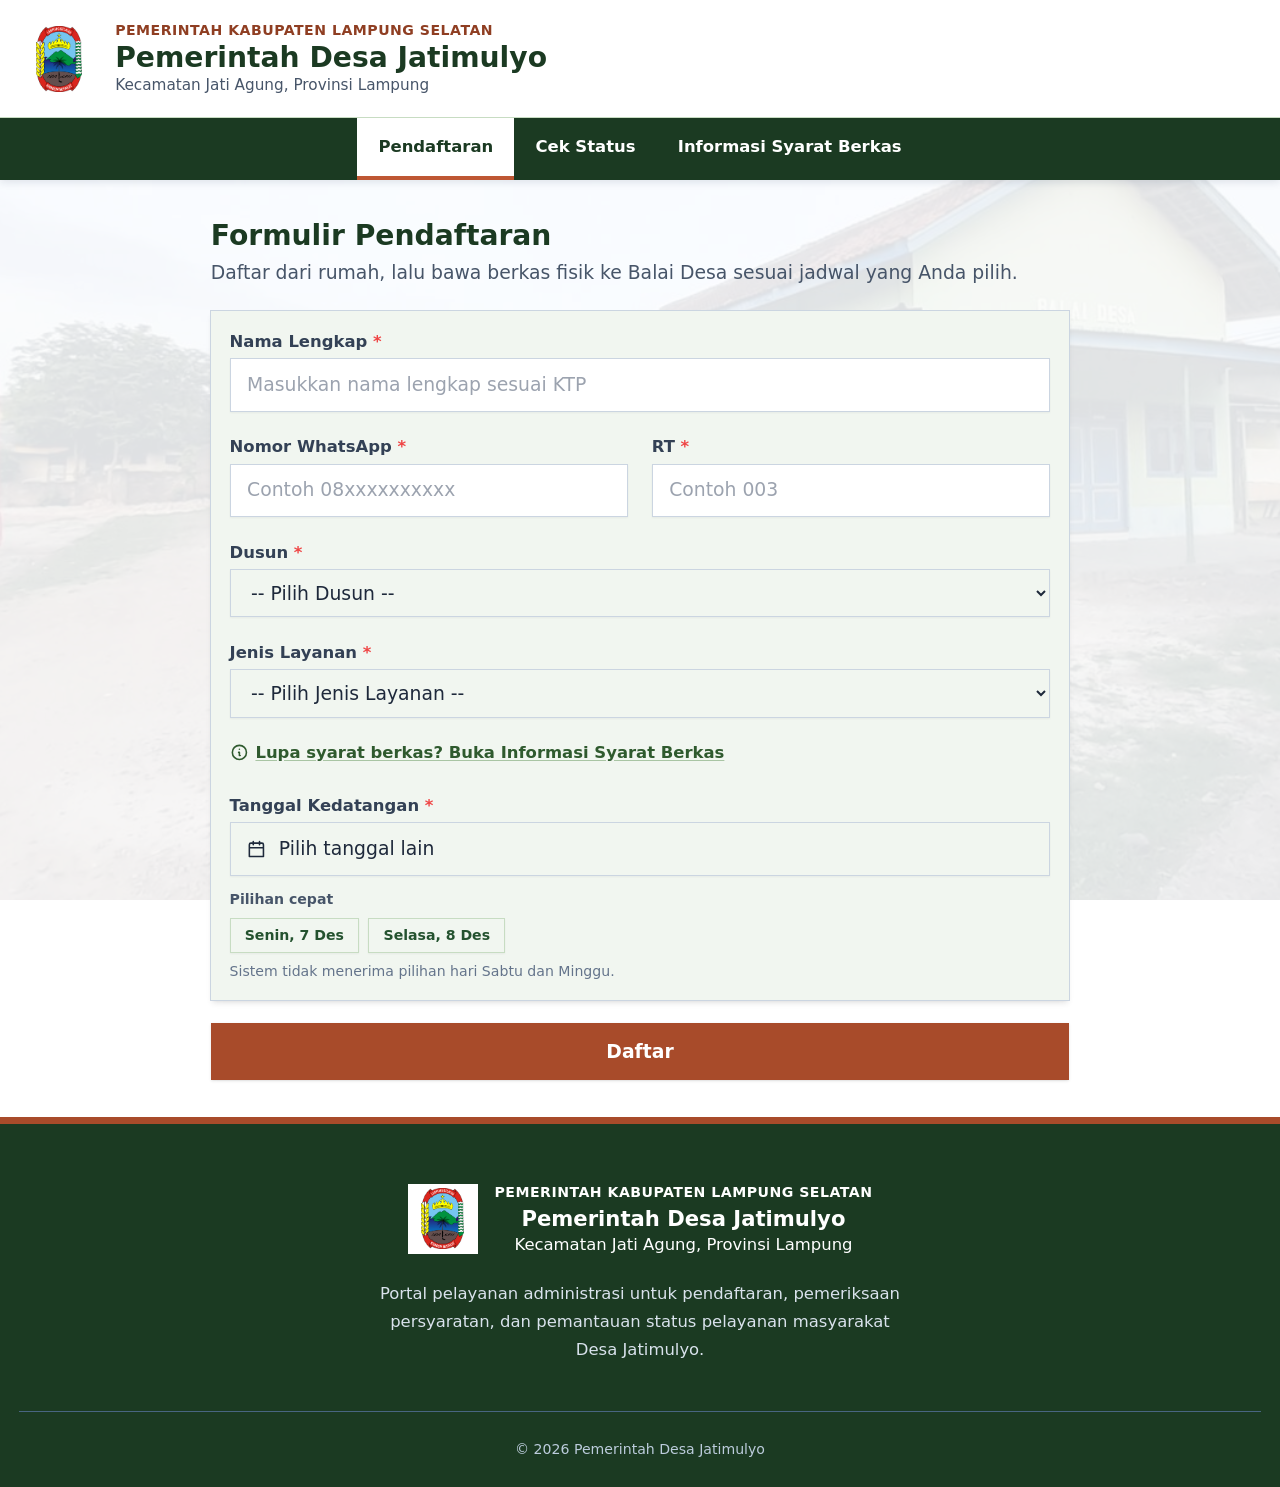
==== commit 7a4cc015: "Refine portal layout and visual hierarchy" ====
--- a/index.html
+++ b/index.html
@@ -87,7 +87,7 @@
         </div>
     </header>
 
-    <main class="flex-1 w-full max-w-[896px] mx-auto px-4 py-6 sm:py-8" id="main-content">
+    <main class="flex-1 w-full min-h-screen max-w-[896px] mx-auto px-4 py-6 sm:py-8" id="main-content">
 
         <section id="panel-daftar" class="tab-panel" role="tabpanel" aria-labelledby="tab-daftar">
             <div class="section-head">
@@ -97,74 +97,74 @@
             </div>
 
             <form id="form-daftar" novalidate class="space-y-5">
-                <p class="text-sm text-slate-600"><span class="font-bold text-red-600">*</span> wajib diisi.</p>
-
-                <div class="field field-card">
-                    <label for="nama">Nama Lengkap <span class="text-red-500">*</span></label>
-                    <input id="nama" name="nama" type="text" maxlength="100" autocomplete="name"
-                        placeholder="Masukkan nama lengkap sesuai KTP" />
-                    <p class="hidden" data-err data-for="nama"></p>
-                </div>
-
-                <div class="grid sm:grid-cols-2 gap-5">
-                    <div class="field field-card">
-                        <label for="noWa">Nomor WhatsApp <span class="text-red-500">*</span></label>
-                        <input id="noWa" name="noWa" type="tel" inputmode="tel" maxlength="16" autocomplete="tel"
-                            placeholder="Contoh 08xxxxxxxxxx" />
-                        <p class="hidden" data-err data-for="noWa"></p>
-                    </div>
-                    <div class="field field-card">
+                <div class="field-card space-y-5">
+                    <div class="field">
+                        <label for="nama">Nama Lengkap <span class="text-red-500">*</span></label>
+                        <input id="nama" name="nama" type="text" maxlength="100" autocomplete="name"
+                            placeholder="Masukkan nama lengkap sesuai KTP" />
+                        <p class="hidden" data-err data-for="nama"></p>
+                    </div>
+
+                    <div class="grid sm:grid-cols-2 gap-5">
+                        <div class="field">
+                            <label for="noWa">Nomor WhatsApp <span class="text-red-500">*</span></label>
+                            <input id="noWa" name="noWa" type="tel" inputmode="tel" maxlength="16" autocomplete="tel"
+                                placeholder="Contoh 08xxxxxxxxxx" />
+                            <p class="hidden" data-err data-for="noWa"></p>
+                        </div>
+                        <div class="field">
+                            <label for="rt">RT <span class="text-red-500">*</span></label>
+                            <input id="rt" name="rt" type="text" inputmode="numeric" maxlength="3" autocomplete="off"
+                                placeholder="Contoh 003" />
+                            <p class="hidden" data-err data-for="rt"></p>
+                        </div>
+                    </div>
+
+                    <div class="field">
                         <label for="dusun">Dusun <span class="text-red-500">*</span></label>
                         <select id="dusun" name="dusun"></select>
                         <p class="hidden" data-err data-for="dusun"></p>
                     </div>
-                </div>
-
-                <div class="field field-card">
-                    <label for="rt">RT <span class="text-red-500">*</span></label>
-                    <input id="rt" name="rt" type="text" inputmode="numeric" maxlength="3" autocomplete="off"
-                        placeholder="Contoh 003" />
-                    <p class="hidden" data-err data-for="rt"></p>
-                </div>
-
-                <div class="field field-card">
-                    <label for="jenisLayanan">Jenis Layanan <span class="text-red-500">*</span></label>
-                    <select id="jenisLayanan" name="jenisLayanan"></select>
-                    <p class="hidden" data-err data-for="jenisLayanan"></p>
-                </div>
-
-                <div id="checklist-box" class="hidden berkas-box reveal sm:p-5" aria-live="polite">
-                    <p class="berkas-title">Berkas fisik yang wajib dibawa</p>
-                </div>
-
-                <button type="button" data-goto="info" class="info-link">
-                    <svg xmlns="http://www.w3.org/2000/svg" fill="none" viewBox="0 0 24 24" stroke="currentColor"
-                        stroke-width="2" aria-hidden="true">
-                        <path stroke-linecap="round" stroke-linejoin="round"
-                            d="M13 16h-1v-4h-1m1-4h.01M21 12a9 9 0 11-18 0 9 9 0 0118 0z" />
-                    </svg>
-                    Lupa syarat berkas? Buka Informasi Syarat Berkas
-                </button>
-
-                <div class="field field-card">
-                    <label id="label-tanggal" for="tanggalDatang">Tanggal Kedatangan <span
-                            class="text-red-500">*</span></label>
-                    <button id="tanggalDatang-btn" type="button" aria-labelledby="label-tanggal">
-                        <svg xmlns="http://www.w3.org/2000/svg" class="action-icon" fill="none" viewBox="0 0 24 24"
-                            stroke="currentColor" stroke-width="2" aria-hidden="true">
+
+                    <div class="field">
+                        <label for="jenisLayanan">Jenis Layanan <span class="text-red-500">*</span></label>
+                        <select id="jenisLayanan" name="jenisLayanan"></select>
+                        <p class="hidden" data-err data-for="jenisLayanan"></p>
+                    </div>
+
+                    <div id="checklist-box" class="hidden berkas-box reveal sm:p-5" aria-live="polite">
+                        <p class="berkas-title">Berkas fisik yang wajib dibawa</p>
+                    </div>
+
+                    <button type="button" data-goto="info" class="info-link">
+                        <svg xmlns="http://www.w3.org/2000/svg" fill="none" viewBox="0 0 24 24" stroke="currentColor"
+                            stroke-width="2" aria-hidden="true">
                             <path stroke-linecap="round" stroke-linejoin="round"
-                                d="M8 2v4m8-4v4M3 10h18M5 4h14a2 2 0 012 2v15H3V6a2 2 0 012-2z" />
+                                d="M13 16h-1v-4h-1m1-4h.01M21 12a9 9 0 11-18 0 9 9 0 0118 0z" />
                         </svg>
-                        <span>Pilih tanggal lain</span>
+                        Lupa syarat berkas? Buka Informasi Syarat Berkas
                     </button>
-                    <input id="tanggalDatang" name="tanggalDatang" type="hidden" value="" />
-                    <p class="mt-3 text-xs font-semibold text-slate-600">Pilihan cepat</p>
-                    <div id="date-chips" class="mt-2 flex flex-wrap gap-2">
-                        <button type="button" class="date-chip"></button>
-                        <button type="button" class="date-chip"></button>
-                    </div>
-                    <p class="mt-2 text-xs text-slate-500">Sistem tidak menerima pilihan hari Sabtu dan Minggu.</p>
-                    <p class="hidden" data-err data-for="tanggalDatang"></p>
+
+                    <div class="field">
+                        <label id="label-tanggal" for="tanggalDatang">Tanggal Kedatangan <span
+                                class="text-red-500">*</span></label>
+                        <button id="tanggalDatang-btn" type="button" aria-labelledby="label-tanggal">
+                            <svg xmlns="http://www.w3.org/2000/svg" class="action-icon" fill="none" viewBox="0 0 24 24"
+                                stroke="currentColor" stroke-width="2" aria-hidden="true">
+                                <path stroke-linecap="round" stroke-linejoin="round"
+                                    d="M8 2v4m8-4v4M3 10h18M5 4h14a2 2 0 012 2v15H3V6a2 2 0 012-2z" />
+                            </svg>
+                            <span>Pilih tanggal lain</span>
+                        </button>
+                        <input id="tanggalDatang" name="tanggalDatang" type="hidden" value="" />
+                        <p class="mt-3 text-xs font-semibold text-slate-600">Pilihan cepat</p>
+                        <div id="date-chips" class="mt-2 flex flex-wrap gap-2">
+                            <button type="button" class="date-chip"></button>
+                            <button type="button" class="date-chip"></button>
+                        </div>
+                        <p class="mt-2 text-xs text-slate-500">Sistem tidak menerima pilihan hari Sabtu dan Minggu.</p>
+                        <p class="hidden" data-err data-for="tanggalDatang"></p>
+                    </div>
                 </div>
 
                 <button id="btn-submit" type="submit" class="btn-primary w-full px-6 py-3 shadow">
@@ -173,7 +173,7 @@
                         <circle cx="12" cy="12" r="10" stroke="currentColor" stroke-width="4"></circle>
                         <path fill="currentColor" d="M4 12a8 8 0 018-8v4a4 4 0 00-4 4H4z"></path>
                     </svg>
-                    <span id="label-submit">Daftar Sekarang</span>
+                    <span id="label-submit">Daftar</span>
                 </button>
             </form>
         </section>
@@ -224,7 +224,7 @@
             </div>
 
             <div id="status-result"
-                class="hidden reveal mt-6 bg-brand-50 shadow-sm ring-1 ring-slate-200 overflow-hidden"
+                class="hidden reveal mt-6 bg-brand-50 shadow-md ring-1 ring-slate-300 overflow-hidden"
                 aria-live="polite">
                 <div
                     class="bg-brand-50 px-5 sm:px-7 py-4 flex flex-wrap items-center justify-between gap-3 border-b border-brand-100">
--- a/styles/styles.css
+++ b/styles/styles.css
@@ -1 +1 @@
-*,:after,:before{--tw-border-spacing-x:0;--tw-border-spacing-y:0;--tw-translate-x:0;--tw-translate-y:0;--tw-rotate:0;--tw-skew-x:0;--tw-skew-y:0;--tw-scale-x:1;--tw-scale-y:1;--tw-pan-x: ;--tw-pan-y: ;--tw-pinch-zoom: ;--tw-scroll-snap-strictness:proximity;--tw-gradient-from-position: ;--tw-gradient-via-position: ;--tw-gradient-to-position: ;--tw-ordinal: ;--tw-slashed-zero: ;--tw-numeric-figure: ;--tw-numeric-spacing: ;--tw-numeric-fraction: ;--tw-ring-inset: ;--tw-ring-offset-width:0px;--tw-ring-offset-color:#fff;--tw-ring-color:rgba(59,130,246,.5);--tw-ring-offset-shadow:0 0 #0000;--tw-ring-shadow:0 0 #0000;--tw-shadow:0 0 #0000;--tw-shadow-colored:0 0 #0000;--tw-blur: ;--tw-brightness: ;--tw-contrast: ;--tw-grayscale: ;--tw-hue-rotate: ;--tw-invert: ;--tw-saturate: ;--tw-sepia: ;--tw-drop-shadow: ;--tw-backdrop-blur: ;--tw-backdrop-brightness: ;--tw-backdrop-contrast: ;--tw-backdrop-grayscale: ;--tw-backdrop-hue-rotate: ;--tw-backdrop-invert: ;--tw-backdrop-opacity: ;--tw-backdrop-saturate: ;--tw-backdrop-sepia: ;--tw-contain-size: ;--tw-contain-layout: ;--tw-contain-paint: ;--tw-contain-style: }::backdrop{--tw-border-spacing-x:0;--tw-border-spacing-y:0;--tw-translate-x:0;--tw-translate-y:0;--tw-rotate:0;--tw-skew-x:0;--tw-skew-y:0;--tw-scale-x:1;--tw-scale-y:1;--tw-pan-x: ;--tw-pan-y: ;--tw-pinch-zoom: ;--tw-scroll-snap-strictness:proximity;--tw-gradient-from-position: ;--tw-gradient-via-position: ;--tw-gradient-to-position: ;--tw-ordinal: ;--tw-slashed-zero: ;--tw-numeric-figure: ;--tw-numeric-spacing: ;--tw-numeric-fraction: ;--tw-ring-inset: ;--tw-ring-offset-width:0px;--tw-ring-offset-color:#fff;--tw-ring-color:rgba(59,130,246,.5);--tw-ring-offset-shadow:0 0 #0000;--tw-ring-shadow:0 0 #0000;--tw-shadow:0 0 #0000;--tw-shadow-colored:0 0 #0000;--tw-blur: ;--tw-brightness: ;--tw-contrast: ;--tw-grayscale: ;--tw-hue-rotate: ;--tw-invert: ;--tw-saturate: ;--tw-sepia: ;--tw-drop-shadow: ;--tw-backdrop-blur: ;--tw-backdrop-brightness: ;--tw-backdrop-contrast: ;--tw-backdrop-grayscale: ;--tw-backdrop-hue-rotate: ;--tw-backdrop-invert: ;--tw-backdrop-opacity: ;--tw-backdrop-saturate: ;--tw-backdrop-sepia: ;--tw-contain-size: ;--tw-contain-layout: ;--tw-contain-paint: ;--tw-contain-style: }*,:after,:before{box-sizing:border-box;border:0 solid #e5e7eb}:after,:before{--tw-content:""}:host,html{line-height:1.5;-webkit-text-size-adjust:100%;-moz-tab-size:4;-o-tab-size:4;tab-size:4;font-family:ui-sans-serif,system-ui,sans-serif,Apple Color Emoji,Segoe UI Emoji,Segoe UI Symbol,Noto Color Emoji;font-feature-settings:normal;font-variation-settings:normal;-webkit-tap-highlight-color:transparent}body{margin:0;line-height:inherit}hr{height:0;color:inherit;border-top-width:1px}abbr:where([title]){-webkit-text-decoration:underline dotted;text-decoration:underline dotted}h1,h2,h3,h4,h5,h6{font-size:inherit;font-weight:inherit}a{color:inherit;text-decoration:inherit}b,strong{font-weight:bolder}code,kbd,pre,samp{font-family:ui-monospace,SFMono-Regular,Menlo,Monaco,Consolas,Liberation Mono,Courier New,monospace;font-feature-settings:normal;font-variation-settings:normal;font-size:1em}small{font-size:80%}sub,sup{font-size:75%;line-height:0;position:relative;vertical-align:baseline}sub{bottom:-.25em}sup{top:-.5em}table{text-indent:0;border-color:inherit;border-collapse:collapse}button,input,optgroup,select,textarea{font-family:inherit;font-feature-settings:inherit;font-variation-settings:inherit;font-size:100%;font-weight:inherit;line-height:inherit;letter-spacing:inherit;color:inherit;margin:0;padding:0}button,select{text-transform:none}button,input:where([type=button]),input:where([type=reset]),input:where([type=submit]){-webkit-appearance:button;background-color:transparent;background-image:none}:-moz-focusring{outline:auto}:-moz-ui-invalid{box-shadow:none}progress{vertical-align:baseline}::-webkit-inner-spin-button,::-webkit-outer-spin-button{height:auto}[type=search]{-webkit-appearance:textfield;outline-offset:-2px}::-webkit-search-decoration{-webkit-appearance:none}::-webkit-file-upload-button{-webkit-appearance:button;font:inherit}summary{display:list-item}blockquote,dd,dl,figure,h1,h2,h3,h4,h5,h6,hr,p,pre{margin:0}fieldset{margin:0}fieldset,legend{padding:0}menu,ol,ul{list-style:none;margin:0;padding:0}dialog{padding:0}textarea{resize:vertical}input::-moz-placeholder,textarea::-moz-placeholder{opacity:1;color:#9ca3af}input::placeholder,textarea::placeholder{opacity:1;color:#9ca3af}[role=button],button{cursor:pointer}:disabled{cursor:default}audio,canvas,embed,iframe,img,object,svg,video{display:block;vertical-align:middle}img,video{max-width:100%;height:auto}[hidden]:where(:not([hidden=until-found])){display:none}.container{width:100%}@media (min-width:640px){.container{max-width:640px}}@media (min-width:768px){.container{max-width:768px}}@media (min-width:1024px){.container{max-width:1024px}}@media (min-width:1280px){.container{max-width:1280px}}@media (min-width:1536px){.container{max-width:1536px}}.action-icon{margin-right:.375rem;display:inline-block;height:1rem;width:1rem;flex-shrink:0;vertical-align:middle}.btn-primary .action-icon{margin-right:0}.field label{margin-bottom:.25rem;display:block;font-size:.875rem;line-height:1.25rem;font-weight:600;--tw-text-opacity:1;color:rgb(51 65 85/var(--tw-text-opacity,1))}.field input:not([type=hidden]),.field select,.field textarea{width:100%;border-width:1px;--tw-border-opacity:1;border-color:rgb(203 213 225/var(--tw-border-opacity,1));padding:.625rem .875rem;--tw-shadow:0 1px 2px 0 rgba(0,0,0,.05);--tw-shadow-colored:0 1px 2px 0 var(--tw-shadow-color);box-shadow:var(--tw-ring-offset-shadow,0 0 #0000),var(--tw-ring-shadow,0 0 #0000),var(--tw-shadow);outline:2px solid transparent;outline-offset:2px;transition-property:color,background-color,border-color,text-decoration-color,fill,stroke,opacity,box-shadow,transform,filter,-webkit-backdrop-filter;transition-property:color,background-color,border-color,text-decoration-color,fill,stroke,opacity,box-shadow,transform,filter,backdrop-filter;transition-property:color,background-color,border-color,text-decoration-color,fill,stroke,opacity,box-shadow,transform,filter,backdrop-filter,-webkit-backdrop-filter;transition-timing-function:cubic-bezier(.4,0,.2,1);transition-duration:.2s}.field input:not([type=hidden]):focus,.field select:focus,.field textarea:focus{--tw-border-opacity:1;border-color:rgb(72 129 159/var(--tw-border-opacity,1));--tw-shadow:0 4px 6px -1px rgba(0,0,0,.1),0 2px 4px -2px rgba(0,0,0,.1);--tw-shadow-colored:0 4px 6px -1px var(--tw-shadow-color),0 2px 4px -2px var(--tw-shadow-color);box-shadow:var(--tw-ring-offset-shadow,0 0 #0000),var(--tw-ring-shadow,0 0 #0000),var(--tw-shadow);--tw-ring-offset-shadow:var(--tw-ring-inset) 0 0 0 var(--tw-ring-offset-width) var(--tw-ring-offset-color);--tw-ring-shadow:var(--tw-ring-inset) 0 0 0 calc(2px + var(--tw-ring-offset-width)) var(--tw-ring-color);box-shadow:var(--tw-ring-offset-shadow),var(--tw-ring-shadow),var(--tw-shadow,0 0 #0000);--tw-ring-opacity:1;--tw-ring-color:rgb(179 201 217/var(--tw-ring-opacity,1))}.field select{--tw-bg-opacity:1;background-color:rgb(241 246 240/var(--tw-bg-opacity,1))}.field>button{width:100%;border-width:1px;--tw-border-opacity:1;border-color:rgb(203 213 225/var(--tw-border-opacity,1));--tw-bg-opacity:1;background-color:rgb(241 246 240/var(--tw-bg-opacity,1));padding:.625rem .875rem;text-align:left;--tw-text-opacity:1;color:rgb(30 41 59/var(--tw-text-opacity,1));--tw-shadow:0 1px 2px 0 rgba(0,0,0,.05);--tw-shadow-colored:0 1px 2px 0 var(--tw-shadow-color);outline:2px solid transparent;outline-offset:2px;transition-property:color,background-color,border-color,text-decoration-color,fill,stroke,opacity,box-shadow,transform,filter,-webkit-backdrop-filter;transition-property:color,background-color,border-color,text-decoration-color,fill,stroke,opacity,box-shadow,transform,filter,backdrop-filter;transition-property:color,background-color,border-color,text-decoration-color,fill,stroke,opacity,box-shadow,transform,filter,backdrop-filter,-webkit-backdrop-filter;transition-timing-function:cubic-bezier(.4,0,.2,1);transition-duration:.2s}.field>button,.field>button:focus{box-shadow:var(--tw-ring-offset-shadow,0 0 #0000),var(--tw-ring-shadow,0 0 #0000),var(--tw-shadow)}.field>button:focus{--tw-border-opacity:1;border-color:rgb(72 129 159/var(--tw-border-opacity,1));--tw-shadow:0 4px 6px -1px rgba(0,0,0,.1),0 2px 4px -2px rgba(0,0,0,.1);--tw-shadow-colored:0 4px 6px -1px var(--tw-shadow-color),0 2px 4px -2px var(--tw-shadow-color);--tw-ring-offset-shadow:var(--tw-ring-inset) 0 0 0 var(--tw-ring-offset-width) var(--tw-ring-offset-color);--tw-ring-shadow:var(--tw-ring-inset) 0 0 0 calc(2px + var(--tw-ring-offset-width)) var(--tw-ring-color);box-shadow:var(--tw-ring-offset-shadow),var(--tw-ring-shadow),var(--tw-shadow,0 0 #0000);--tw-ring-opacity:1;--tw-ring-color:rgb(179 201 217/var(--tw-ring-opacity,1))}.field [data-err]{margin-top:.25rem;font-size:.75rem;line-height:1rem;font-weight:600;--tw-text-opacity:1;color:rgb(220 38 38/var(--tw-text-opacity,1))}.field input.field-ok,.field input.field-ok:focus{--tw-border-opacity:1;border-color:rgb(34 197 94/var(--tw-border-opacity,1))}.field.field-invalid{--tw-ring-offset-shadow:var(--tw-ring-inset) 0 0 0 var(--tw-ring-offset-width) var(--tw-ring-offset-color);--tw-ring-shadow:var(--tw-ring-inset) 0 0 0 calc(2px + var(--tw-ring-offset-width)) var(--tw-ring-color);box-shadow:var(--tw-ring-offset-shadow),var(--tw-ring-shadow),var(--tw-shadow,0 0 #0000);--tw-ring-opacity:1;--tw-ring-color:rgb(248 113 113/var(--tw-ring-opacity,1))}.field.field-invalid input:not([type=hidden]),.field.field-invalid select,.field.field-invalid>button{--tw-border-opacity:1;border-color:rgb(239 68 68/var(--tw-border-opacity,1))}.field.field-invalid input:not([type=hidden]):focus,.field.field-invalid select:focus,.field.field-invalid>button:focus{--tw-border-opacity:1;border-color:rgb(239 68 68/var(--tw-border-opacity,1));--tw-ring-offset-shadow:var(--tw-ring-inset) 0 0 0 var(--tw-ring-offset-width) var(--tw-ring-offset-color);--tw-ring-shadow:var(--tw-ring-inset) 0 0 0 calc(2px + var(--tw-ring-offset-width)) var(--tw-ring-color);box-shadow:var(--tw-ring-offset-shadow),var(--tw-ring-shadow),var(--tw-shadow,0 0 #0000);--tw-ring-opacity:1;--tw-ring-color:rgb(252 165 165/var(--tw-ring-opacity,1))}.field-card{--tw-bg-opacity:1;background-color:rgb(241 246 240/var(--tw-bg-opacity,1));padding:1rem;--tw-shadow:0 4px 6px -1px rgba(0,0,0,.1),0 2px 4px -2px rgba(0,0,0,.1);--tw-shadow-colored:0 4px 6px -1px var(--tw-shadow-color),0 2px 4px -2px var(--tw-shadow-color);box-shadow:var(--tw-ring-offset-shadow,0 0 #0000),var(--tw-ring-shadow,0 0 #0000),var(--tw-shadow);--tw-ring-offset-shadow:var(--tw-ring-inset) 0 0 0 var(--tw-ring-offset-width) var(--tw-ring-offset-color);--tw-ring-shadow:var(--tw-ring-inset) 0 0 0 calc(1px + var(--tw-ring-offset-width)) var(--tw-ring-color);box-shadow:var(--tw-ring-offset-shadow),var(--tw-ring-shadow),var(--tw-shadow,0 0 #0000);--tw-ring-opacity:1;--tw-ring-color:rgb(203 213 225/var(--tw-ring-opacity,1));transition-property:box-shadow;transition-timing-function:cubic-bezier(.4,0,.2,1);transition-duration:.2s}.field-card:focus-within{--tw-shadow:0 10px 15px -3px rgba(0,0,0,.1),0 4px 6px -4px rgba(0,0,0,.1);--tw-shadow-colored:0 10px 15px -3px var(--tw-shadow-color),0 4px 6px -4px var(--tw-shadow-color);box-shadow:var(--tw-ring-offset-shadow,0 0 #0000),var(--tw-ring-shadow,0 0 #0000),var(--tw-shadow);--tw-ring-offset-shadow:var(--tw-ring-inset) 0 0 0 var(--tw-ring-offset-width) var(--tw-ring-offset-color);--tw-ring-shadow:var(--tw-ring-inset) 0 0 0 calc(2px + var(--tw-ring-offset-width)) var(--tw-ring-color);box-shadow:var(--tw-ring-offset-shadow),var(--tw-ring-shadow),var(--tw-shadow,0 0 #0000);--tw-ring-opacity:1;--tw-ring-color:rgb(126 163 124/var(--tw-ring-opacity,1))}.field-card:hover{--tw-shadow:0 10px 15px -3px rgba(0,0,0,.1),0 4px 6px -4px rgba(0,0,0,.1);--tw-shadow-colored:0 10px 15px -3px var(--tw-shadow-color),0 4px 6px -4px var(--tw-shadow-color);box-shadow:var(--tw-ring-offset-shadow,0 0 #0000),var(--tw-ring-shadow,0 0 #0000),var(--tw-shadow)}.field-card.field-invalid{--tw-bg-opacity:1;background-color:rgb(254 242 242/var(--tw-bg-opacity,1));--tw-ring-opacity:1;--tw-ring-color:rgb(248 113 113/var(--tw-ring-opacity,1))}.field-inner>:not([hidden])~:not([hidden]){--tw-space-y-reverse:0;margin-top:calc(1rem*(1 - var(--tw-space-y-reverse)));margin-bottom:calc(1rem*var(--tw-space-y-reverse))}.warn-overlay{position:fixed;inset:0;z-index:75;display:flex;align-items:center;justify-content:center;background-color:rgba(15,23,42,.7);padding:1rem}.warn-panel{width:100%;max-width:28rem;--tw-bg-opacity:1;background-color:rgb(250 240 235/var(--tw-bg-opacity,1));--tw-shadow:0 25px 50px -12px rgba(0,0,0,.25);--tw-shadow-colored:0 25px 50px -12px var(--tw-shadow-color);box-shadow:var(--tw-ring-offset-shadow,0 0 #0000),var(--tw-ring-shadow,0 0 #0000),var(--tw-shadow)}.warn-head{display:flex;align-items:flex-start;gap:.75rem;--tw-bg-opacity:1;background-color:rgb(168 75 42/var(--tw-bg-opacity,1));padding:1rem 1.25rem;--tw-text-opacity:1;color:rgb(255 255 255/var(--tw-text-opacity,1))}.warn-head svg{height:1.75rem;width:1.75rem;flex-shrink:0}.warn-head h2{font-size:1.125rem;line-height:1.75rem;font-weight:700}.warn-list>:not([hidden])~:not([hidden]){--tw-space-y-reverse:0;margin-top:calc(.5rem*(1 - var(--tw-space-y-reverse)));margin-bottom:calc(.5rem*var(--tw-space-y-reverse))}.warn-list{font-size:.875rem;line-height:1.25rem;--tw-text-opacity:1;color:rgb(51 65 85/var(--tw-text-opacity,1))}.warn-list li{position:relative;padding-left:1.25rem}.warn-list li:before{content:"\2022  ";font-weight:700;color:#8f3e22}.cal-overlay{position:fixed;inset:0;z-index:70;display:flex;align-items:center;justify-content:center;padding:1rem}.cal-backdrop{position:absolute;inset:0;background-color:rgba(15,23,42,.6)}.cal-panel{position:relative;width:100%;max-width:20rem;--tw-bg-opacity:1;--tw-shadow:0 25px 50px -12px rgba(0,0,0,.25);--tw-shadow-colored:0 25px 50px -12px var(--tw-shadow-color)}.cal-panel,.filter-panel{background-color:rgb(241 246 240/var(--tw-bg-opacity,1));padding:1rem;box-shadow:var(--tw-ring-offset-shadow,0 0 #0000),var(--tw-ring-shadow,0 0 #0000),var(--tw-shadow)}.filter-panel{--tw-bg-opacity:1;--tw-shadow:0 4px 6px -1px rgba(0,0,0,.1),0 2px 4px -2px rgba(0,0,0,.1);--tw-shadow-colored:0 4px 6px -1px var(--tw-shadow-color),0 2px 4px -2px var(--tw-shadow-color);--tw-ring-offset-shadow:var(--tw-ring-inset) 0 0 0 var(--tw-ring-offset-width) var(--tw-ring-offset-color);--tw-ring-shadow:var(--tw-ring-inset) 0 0 0 calc(1px + var(--tw-ring-offset-width)) var(--tw-ring-color);box-shadow:var(--tw-ring-offset-shadow),var(--tw-ring-shadow),var(--tw-shadow,0 0 #0000);--tw-ring-opacity:1;--tw-ring-color:rgb(226 232 240/var(--tw-ring-opacity,1));transition-property:box-shadow;transition-timing-function:cubic-bezier(.4,0,.2,1);transition-duration:.2s}.filter-panel:hover{--tw-shadow:0 10px 15px -3px rgba(0,0,0,.1),0 4px 6px -4px rgba(0,0,0,.1);--tw-shadow-colored:0 10px 15px -3px var(--tw-shadow-color),0 4px 6px -4px var(--tw-shadow-color);box-shadow:var(--tw-ring-offset-shadow,0 0 #0000),var(--tw-ring-shadow,0 0 #0000),var(--tw-shadow)}.filter-head{margin-bottom:.75rem;display:flex;align-items:center;justify-content:space-between;gap:.75rem}.filter-title{font-weight:700;--tw-text-opacity:1;color:rgb(27 58 34/var(--tw-text-opacity,1))}.filter-grid{display:grid;grid-template-columns:repeat(1,minmax(0,1fr));gap:.75rem}@media (min-width:640px){.filter-grid{grid-template-columns:repeat(2,minmax(0,1fr))}}@media (min-width:1024px){.filter-grid{grid-template-columns:repeat(4,minmax(0,1fr))}}@media (min-width:640px){.filter-wide{grid-column:span 2/span 2}}@media (min-width:1024px){.filter-wide{grid-column:span 4/span 4}.filter-half{grid-column:span 2/span 2}}.filter-foot{margin-top:.75rem;border-top-width:1px;--tw-border-opacity:1;border-color:rgb(226 232 240/var(--tw-border-opacity,1));padding-top:.75rem}#filter-info{color:rgb(100 116 139/var(--tw-text-opacity,1))}#filter-info,.filter-field label{font-size:.75rem;line-height:1rem;--tw-text-opacity:1}.filter-field label{margin-bottom:.25rem;display:block;font-weight:600;color:rgb(71 85 105/var(--tw-text-opacity,1))}.filter-field input,.filter-field select{width:100%;border-width:1px;--tw-border-opacity:1;border-color:rgb(203 213 225/var(--tw-border-opacity,1));padding:.5rem .75rem;font-size:.875rem;line-height:1.25rem;--tw-shadow:0 1px 2px 0 rgba(0,0,0,.05);--tw-shadow-colored:0 1px 2px 0 var(--tw-shadow-color);box-shadow:var(--tw-ring-offset-shadow,0 0 #0000),var(--tw-ring-shadow,0 0 #0000),var(--tw-shadow);outline:2px solid transparent;outline-offset:2px;transition-property:color,background-color,border-color,text-decoration-color,fill,stroke,opacity,box-shadow,transform,filter,-webkit-backdrop-filter;transition-property:color,background-color,border-color,text-decoration-color,fill,stroke,opacity,box-shadow,transform,filter,backdrop-filter;transition-property:color,background-color,border-color,text-decoration-color,fill,stroke,opacity,box-shadow,transform,filter,backdrop-filter,-webkit-backdrop-filter;transition-timing-function:cubic-bezier(.4,0,.2,1);transition-duration:.2s}.filter-field input:focus,.filter-field select:focus{--tw-border-opacity:1;border-color:rgb(72 129 159/var(--tw-border-opacity,1));--tw-shadow:0 4px 6px -1px rgba(0,0,0,.1),0 2px 4px -2px rgba(0,0,0,.1);--tw-shadow-colored:0 4px 6px -1px var(--tw-shadow-color),0 2px 4px -2px var(--tw-shadow-color);box-shadow:var(--tw-ring-offset-shadow,0 0 #0000),var(--tw-ring-shadow,0 0 #0000),var(--tw-shadow);--tw-ring-offset-shadow:var(--tw-ring-inset) 0 0 0 var(--tw-ring-offset-width) var(--tw-ring-offset-color);--tw-ring-shadow:var(--tw-ring-inset) 0 0 0 calc(2px + var(--tw-ring-offset-width)) var(--tw-ring-color);box-shadow:var(--tw-ring-offset-shadow),var(--tw-ring-shadow),var(--tw-shadow,0 0 #0000);--tw-ring-opacity:1;--tw-ring-color:rgb(179 201 217/var(--tw-ring-opacity,1))}.filter-field select{--tw-bg-opacity:1;background-color:rgb(241 246 240/var(--tw-bg-opacity,1))}.btn-primary{display:inline-flex;align-items:center;justify-content:center;gap:.5rem;--tw-bg-opacity:1;background-color:rgb(168 75 42/var(--tw-bg-opacity,1));font-weight:600;--tw-text-opacity:1;color:rgb(255 255 255/var(--tw-text-opacity,1));--tw-shadow:0 4px 6px -1px rgba(0,0,0,.1),0 2px 4px -2px rgba(0,0,0,.1);--tw-shadow-colored:0 4px 6px -1px var(--tw-shadow-color),0 2px 4px -2px var(--tw-shadow-color);transition-property:color,background-color,border-color,text-decoration-color,fill,stroke,opacity,box-shadow,transform,filter,-webkit-backdrop-filter;transition-property:color,background-color,border-color,text-decoration-color,fill,stroke,opacity,box-shadow,transform,filter,backdrop-filter;transition-property:color,background-color,border-color,text-decoration-color,fill,stroke,opacity,box-shadow,transform,filter,backdrop-filter,-webkit-backdrop-filter;transition-timing-function:cubic-bezier(.4,0,.2,1);transition-duration:.2s}.btn-primary,.btn-primary:hover{box-shadow:var(--tw-ring-offset-shadow,0 0 #0000),var(--tw-ring-shadow,0 0 #0000),var(--tw-shadow)}.btn-primary:hover{--tw-bg-opacity:1;background-color:rgb(143 62 34/var(--tw-bg-opacity,1));--tw-shadow:0 10px 15px -3px rgba(0,0,0,.1),0 4px 6px -4px rgba(0,0,0,.1);--tw-shadow-colored:0 10px 15px -3px var(--tw-shadow-color),0 4px 6px -4px var(--tw-shadow-color)}.btn-primary:active{--tw-shadow:0 1px 2px 0 rgba(0,0,0,.05);--tw-shadow-colored:0 1px 2px 0 var(--tw-shadow-color);box-shadow:var(--tw-ring-offset-shadow,0 0 #0000),var(--tw-ring-shadow,0 0 #0000),var(--tw-shadow)}.btn-primary:disabled{cursor:not-allowed;opacity:.6}.btn-primary.is-loading{cursor:wait}[aria-busy=true] button:not(.is-loading),[aria-busy=true] input,[aria-busy=true] select,[aria-busy=true] textarea{pointer-events:none}.btn-secondary{--tw-bg-opacity:1;background-color:rgb(241 245 249/var(--tw-bg-opacity,1));font-weight:600;--tw-text-opacity:1;color:rgb(51 65 85/var(--tw-text-opacity,1));--tw-shadow:0 1px 2px 0 rgba(0,0,0,.05);--tw-shadow-colored:0 1px 2px 0 var(--tw-shadow-color);transition-property:color,background-color,border-color,text-decoration-color,fill,stroke,opacity,box-shadow,transform,filter,-webkit-backdrop-filter;transition-property:color,background-color,border-color,text-decoration-color,fill,stroke,opacity,box-shadow,transform,filter,backdrop-filter;transition-property:color,background-color,border-color,text-decoration-color,fill,stroke,opacity,box-shadow,transform,filter,backdrop-filter,-webkit-backdrop-filter;transition-timing-function:cubic-bezier(.4,0,.2,1);transition-duration:.2s}.btn-secondary,.btn-secondary:hover{box-shadow:var(--tw-ring-offset-shadow,0 0 #0000),var(--tw-ring-shadow,0 0 #0000),var(--tw-shadow)}.btn-secondary:hover{--tw-bg-opacity:1;background-color:rgb(226 232 240/var(--tw-bg-opacity,1));--tw-shadow:0 4px 6px -1px rgba(0,0,0,.1),0 2px 4px -2px rgba(0,0,0,.1);--tw-shadow-colored:0 4px 6px -1px var(--tw-shadow-color),0 2px 4px -2px var(--tw-shadow-color)}.btn-secondary:active{--tw-shadow:0 1px 2px 0 rgba(0,0,0,.05);--tw-shadow-colored:0 1px 2px 0 var(--tw-shadow-color);box-shadow:var(--tw-ring-offset-shadow,0 0 #0000),var(--tw-ring-shadow,0 0 #0000),var(--tw-shadow)}.btn-secondary:disabled{cursor:not-allowed;opacity:.4}.btn-muted{border-width:1px;--tw-border-opacity:1;border-color:rgb(203 213 225/var(--tw-border-opacity,1));--tw-bg-opacity:1;background-color:rgb(241 246 240/var(--tw-bg-opacity,1));padding:.375rem .75rem;font-weight:600;--tw-text-opacity:1;color:rgb(51 65 85/var(--tw-text-opacity,1))}.btn-muted:hover{--tw-bg-opacity:1;background-color:rgb(241 245 249/var(--tw-bg-opacity,1))}.btn-muted:disabled{cursor:not-allowed;opacity:.4}.stat-card{border-left-width:4px;--tw-bg-opacity:1;background-color:rgb(241 246 240/var(--tw-bg-opacity,1));padding:1rem;--tw-shadow:0 4px 6px -1px rgba(0,0,0,.1),0 2px 4px -2px rgba(0,0,0,.1);--tw-shadow-colored:0 4px 6px -1px var(--tw-shadow-color),0 2px 4px -2px var(--tw-shadow-color);box-shadow:var(--tw-ring-offset-shadow,0 0 #0000),var(--tw-ring-shadow,0 0 #0000),var(--tw-shadow);--tw-ring-offset-shadow:var(--tw-ring-inset) 0 0 0 var(--tw-ring-offset-width) var(--tw-ring-offset-color);--tw-ring-shadow:var(--tw-ring-inset) 0 0 0 calc(1px + var(--tw-ring-offset-width)) var(--tw-ring-color);box-shadow:var(--tw-ring-offset-shadow),var(--tw-ring-shadow),var(--tw-shadow,0 0 #0000);--tw-ring-opacity:1;--tw-ring-color:rgb(226 232 240/var(--tw-ring-opacity,1));transition-property:box-shadow;transition-timing-function:cubic-bezier(.4,0,.2,1);transition-duration:.2s}.stat-card:hover{--tw-shadow:0 10px 15px -3px rgba(0,0,0,.1),0 4px 6px -4px rgba(0,0,0,.1);--tw-shadow-colored:0 10px 15px -3px var(--tw-shadow-color),0 4px 6px -4px var(--tw-shadow-color);box-shadow:var(--tw-ring-offset-shadow,0 0 #0000),var(--tw-ring-shadow,0 0 #0000),var(--tw-shadow)}.stat-card p:first-child{font-size:.75rem;line-height:1rem;font-weight:600;text-transform:uppercase;letter-spacing:.025em;--tw-text-opacity:1;color:rgb(100 116 139/var(--tw-text-opacity,1))}.stat-card p:nth-child(2){margin-top:.25rem;font-size:1.875rem;line-height:2.25rem;font-weight:800}.stat-card p:last-child{margin-top:.25rem;font-size:.75rem;line-height:1rem;--tw-text-opacity:1;color:rgb(100 116 139/var(--tw-text-opacity,1))}thead th{white-space:nowrap;padding:.625rem .75rem;text-align:center;font-weight:600}.tab-nav{display:grid;grid-template-columns:repeat(3,minmax(0,1fr));gap:1px;background-color:hsla(0,0%,100%,.2)}@media (min-width:640px){.tab-nav{display:flex;--tw-ring-offset-shadow:var(--tw-ring-inset) 0 0 0 var(--tw-ring-offset-width) var(--tw-ring-offset-color);--tw-ring-shadow:var(--tw-ring-inset) 0 0 0 calc(1px + var(--tw-ring-offset-width)) var(--tw-ring-color);box-shadow:var(--tw-ring-offset-shadow),var(--tw-ring-shadow),var(--tw-shadow,0 0 #0000);--tw-ring-color:hsla(0,0%,100%,.25)}}.tab-btn{--tw-bg-opacity:1;background-color:rgb(27 58 34/var(--tw-bg-opacity,1));padding:.375rem .5rem;text-align:center;font-size:.75rem;line-height:1rem;font-weight:600;line-height:1.25;transition-property:color,background-color,border-color,text-decoration-color,fill,stroke,opacity,box-shadow,transform,filter,-webkit-backdrop-filter;transition-property:color,background-color,border-color,text-decoration-color,fill,stroke,opacity,box-shadow,transform,filter,backdrop-filter;transition-property:color,background-color,border-color,text-decoration-color,fill,stroke,opacity,box-shadow,transform,filter,backdrop-filter,-webkit-backdrop-filter;transition-timing-function:cubic-bezier(.4,0,.2,1);transition-duration:.15s}@media (min-width:640px){.tab-btn{padding:.5rem 1rem;font-size:.875rem;line-height:1.25rem}}.tab-btn[aria-selected=true]{--tw-bg-opacity:1;background-color:rgb(248 250 252/var(--tw-bg-opacity,1));--tw-text-opacity:1;color:rgb(36 82 47/var(--tw-text-opacity,1))}.tab-btn[aria-selected=false]{--tw-text-opacity:1;color:rgb(224 235 222/var(--tw-text-opacity,1))}.tab-btn[aria-selected=false]:hover{background-color:hsla(0,0%,100%,.1);--tw-text-opacity:1;color:rgb(255 255 255/var(--tw-text-opacity,1))}.badge{display:inline-block;white-space:nowrap;padding:.125rem .625rem;font-size:.75rem;line-height:1rem;font-weight:700}#res-badge{display:inline-flex;align-items:center;gap:.5rem;padding:.375rem 1rem;font-size:.875rem;line-height:1.25rem;font-weight:700}[data-status=pending]{--tw-bg-opacity:1;background-color:rgb(241 245 249/var(--tw-bg-opacity,1));--tw-text-opacity:1;color:rgb(30 41 59/var(--tw-text-opacity,1));--tw-ring-offset-shadow:var(--tw-ring-inset) 0 0 0 var(--tw-ring-offset-width) var(--tw-ring-offset-color);--tw-ring-shadow:var(--tw-ring-inset) 0 0 0 calc(1px + var(--tw-ring-offset-width)) var(--tw-ring-color);--tw-ring-opacity:1;--tw-ring-color:rgb(148 163 184/var(--tw-ring-opacity,1))}[data-status=diproses],[data-status=pending]{box-shadow:var(--tw-ring-offset-shadow),var(--tw-ring-shadow),var(--tw-shadow,0 0 #0000)}[data-status=diproses]{--tw-bg-opacity:1;background-color:rgb(224 235 222/var(--tw-bg-opacity,1));--tw-text-opacity:1;color:rgb(27 58 34/var(--tw-text-opacity,1));--tw-ring-offset-shadow:var(--tw-ring-inset) 0 0 0 var(--tw-ring-offset-width) var(--tw-ring-offset-color);--tw-ring-shadow:var(--tw-ring-inset) 0 0 0 calc(1px + var(--tw-ring-offset-width)) var(--tw-ring-color);--tw-ring-opacity:1;--tw-ring-color:rgb(78 122 76/var(--tw-ring-opacity,1))}[data-status="siap diambil"]{--tw-bg-opacity:1;background-color:rgb(220 252 231/var(--tw-bg-opacity,1));--tw-text-opacity:1;color:rgb(20 83 45/var(--tw-text-opacity,1));--tw-ring-offset-shadow:var(--tw-ring-inset) 0 0 0 var(--tw-ring-offset-width) var(--tw-ring-offset-color);--tw-ring-shadow:var(--tw-ring-inset) 0 0 0 calc(1px + var(--tw-ring-offset-width)) var(--tw-ring-color);--tw-ring-opacity:1;--tw-ring-color:rgb(74 222 128/var(--tw-ring-opacity,1))}[data-status="siap diambil"],[data-status=selesai]{box-shadow:var(--tw-ring-offset-shadow),var(--tw-ring-shadow),var(--tw-shadow,0 0 #0000)}[data-status=selesai]{--tw-bg-opacity:1;background-color:rgb(21 128 61/var(--tw-bg-opacity,1));--tw-text-opacity:1;color:rgb(255 255 255/var(--tw-text-opacity,1));--tw-ring-offset-shadow:var(--tw-ring-inset) 0 0 0 var(--tw-ring-offset-width) var(--tw-ring-offset-color);--tw-ring-shadow:var(--tw-ring-inset) 0 0 0 calc(1px + var(--tw-ring-offset-width)) var(--tw-ring-color);--tw-ring-opacity:1;--tw-ring-color:rgb(22 101 52/var(--tw-ring-opacity,1))}[data-status=unknown]{--tw-bg-opacity:1;background-color:rgb(241 245 249/var(--tw-bg-opacity,1));--tw-text-opacity:1;color:rgb(51 65 85/var(--tw-text-opacity,1));--tw-ring-offset-shadow:var(--tw-ring-inset) 0 0 0 var(--tw-ring-offset-width) var(--tw-ring-offset-color);--tw-ring-shadow:var(--tw-ring-inset) 0 0 0 calc(1px + var(--tw-ring-offset-width)) var(--tw-ring-color);--tw-ring-opacity:1;--tw-ring-color:rgb(203 213 225/var(--tw-ring-opacity,1))}[data-jalur=online],[data-status=unknown]{box-shadow:var(--tw-ring-offset-shadow),var(--tw-ring-shadow),var(--tw-shadow,0 0 #0000)}[data-jalur=online]{--tw-bg-opacity:1;background-color:rgb(224 242 254/var(--tw-bg-opacity,1));--tw-text-opacity:1;color:rgb(7 89 133/var(--tw-text-opacity,1));--tw-ring-offset-shadow:var(--tw-ring-inset) 0 0 0 var(--tw-ring-offset-width) var(--tw-ring-offset-color);--tw-ring-shadow:var(--tw-ring-inset) 0 0 0 calc(1px + var(--tw-ring-offset-width)) var(--tw-ring-color);--tw-ring-opacity:1;--tw-ring-color:rgb(125 211 252/var(--tw-ring-opacity,1))}[data-jalur=offline]{--tw-bg-opacity:1;background-color:rgb(241 245 249/var(--tw-bg-opacity,1));--tw-text-opacity:1;color:rgb(30 41 59/var(--tw-text-opacity,1));--tw-ring-offset-shadow:var(--tw-ring-inset) 0 0 0 var(--tw-ring-offset-width) var(--tw-ring-offset-color);--tw-ring-shadow:var(--tw-ring-inset) 0 0 0 calc(1px + var(--tw-ring-offset-width)) var(--tw-ring-color);box-shadow:var(--tw-ring-offset-shadow),var(--tw-ring-shadow),var(--tw-shadow,0 0 #0000);--tw-ring-opacity:1;--tw-ring-color:rgb(203 213 225/var(--tw-ring-opacity,1))}#res-steps li{font-size:.75rem;line-height:1rem;line-height:1.25;--tw-text-opacity:1;color:rgb(100 116 139/var(--tw-text-opacity,1))}@media (min-width:640px){#res-steps li{font-size:.875rem;line-height:1.25rem}}#res-steps li[data-done]{font-weight:700;--tw-text-opacity:1;color:rgb(36 82 47/var(--tw-text-opacity,1))}.date-chip{border-width:1px;--tw-border-opacity:1;border-color:rgb(199 220 194/var(--tw-border-opacity,1));--tw-bg-opacity:1;background-color:rgb(241 246 240/var(--tw-bg-opacity,1));padding:.375rem .75rem;font-size:.75rem;line-height:1rem;font-weight:600;--tw-text-opacity:1;color:rgb(36 82 47/var(--tw-text-opacity,1));--tw-shadow:0 1px 2px 0 rgba(0,0,0,.05);--tw-shadow-colored:0 1px 2px 0 var(--tw-shadow-color);transition-property:color,background-color,border-color,text-decoration-color,fill,stroke,opacity,box-shadow,transform,filter,-webkit-backdrop-filter;transition-property:color,background-color,border-color,text-decoration-color,fill,stroke,opacity,box-shadow,transform,filter,backdrop-filter;transition-property:color,background-color,border-color,text-decoration-color,fill,stroke,opacity,box-shadow,transform,filter,backdrop-filter,-webkit-backdrop-filter;transition-timing-function:cubic-bezier(.4,0,.2,1);transition-duration:.2s}.date-chip,.date-chip:hover{box-shadow:var(--tw-ring-offset-shadow,0 0 #0000),var(--tw-ring-shadow,0 0 #0000),var(--tw-shadow)}.date-chip:hover{--tw-bg-opacity:1;background-color:rgb(224 235 222/var(--tw-bg-opacity,1));--tw-shadow:0 4px 6px -1px rgba(0,0,0,.1),0 2px 4px -2px rgba(0,0,0,.1);--tw-shadow-colored:0 4px 6px -1px var(--tw-shadow-color),0 2px 4px -2px var(--tw-shadow-color)}.date-chip:active{--tw-shadow:0 1px 2px 0 rgba(0,0,0,.05);--tw-shadow-colored:0 1px 2px 0 var(--tw-shadow-color)}.chip,.date-chip:active{box-shadow:var(--tw-ring-offset-shadow,0 0 #0000),var(--tw-ring-shadow,0 0 #0000),var(--tw-shadow)}.chip{--tw-bg-opacity:1;background-color:rgb(241 245 249/var(--tw-bg-opacity,1));padding:.25rem .75rem;font-size:.75rem;line-height:1rem;font-weight:600;--tw-text-opacity:1;color:rgb(71 85 105/var(--tw-text-opacity,1));--tw-shadow:0 1px 2px 0 rgba(0,0,0,.05);--tw-shadow-colored:0 1px 2px 0 var(--tw-shadow-color);transition-property:color,background-color,border-color,text-decoration-color,fill,stroke,opacity,box-shadow,transform,filter,-webkit-backdrop-filter;transition-property:color,background-color,border-color,text-decoration-color,fill,stroke,opacity,box-shadow,transform,filter,backdrop-filter;transition-property:color,background-color,border-color,text-decoration-color,fill,stroke,opacity,box-shadow,transform,filter,backdrop-filter,-webkit-backdrop-filter;transition-timing-function:cubic-bezier(.4,0,.2,1);transition-duration:.2s}.chip:hover{--tw-bg-opacity:1;background-color:rgb(224 235 222/var(--tw-bg-opacity,1));--tw-text-opacity:1;color:rgb(47 90 46/var(--tw-text-opacity,1));--tw-shadow:0 4px 6px -1px rgba(0,0,0,.1),0 2px 4px -2px rgba(0,0,0,.1);--tw-shadow-colored:0 4px 6px -1px var(--tw-shadow-color),0 2px 4px -2px var(--tw-shadow-color)}.chip:active,.chip:hover{box-shadow:var(--tw-ring-offset-shadow,0 0 #0000),var(--tw-ring-shadow,0 0 #0000),var(--tw-shadow)}.chip:active{--tw-shadow:0 1px 2px 0 rgba(0,0,0,.05);--tw-shadow-colored:0 1px 2px 0 var(--tw-shadow-color)}.check-list>:not([hidden])~:not([hidden]){--tw-space-y-reverse:0;margin-top:calc(.5rem*(1 - var(--tw-space-y-reverse)));margin-bottom:calc(.5rem*var(--tw-space-y-reverse))}.check-list li{position:relative;padding-left:1.75rem;font-size:.875rem;line-height:1.25rem;background-image:url("data:image/svg+xml;charset=utf-8,%3Csvg xmlns='http://www.w3.org/2000/svg' fill='none' stroke='%2316a34a' stroke-linecap='round' stroke-linejoin='round' stroke-width='2.5' viewBox='0 0 24 24'%3E%3Cpath d='m5 13 4 4L19 7'/%3E%3C/svg%3E");background-repeat:no-repeat;background-position:0 0;background-size:1.25rem}.berkas-box{border-width:1px;--tw-border-opacity:1;border-color:rgb(253 230 138/var(--tw-border-opacity,1));--tw-bg-opacity:1;background-color:rgb(255 251 235/var(--tw-bg-opacity,1));padding:1rem;--tw-shadow:0 1px 2px 0 rgba(0,0,0,.05);--tw-shadow-colored:0 1px 2px 0 var(--tw-shadow-color);box-shadow:var(--tw-ring-offset-shadow,0 0 #0000),var(--tw-ring-shadow,0 0 #0000),var(--tw-shadow)}.berkas-title{margin-bottom:.5rem;font-weight:700;color:rgb(120 53 15/var(--tw-text-opacity,1))}.berkas-title,.info-link{font-size:.875rem;line-height:1.25rem;--tw-text-opacity:1}.info-link{display:inline-flex;align-items:center;gap:.375rem;font-weight:600;color:rgb(47 90 46/var(--tw-text-opacity,1));text-decoration-line:underline;text-decoration-color:#a9c5a4;text-underline-offset:2px;transition-property:color,background-color,border-color,text-decoration-color,fill,stroke,opacity,box-shadow,transform,filter,-webkit-backdrop-filter;transition-property:color,background-color,border-color,text-decoration-color,fill,stroke,opacity,box-shadow,transform,filter,backdrop-filter;transition-property:color,background-color,border-color,text-decoration-color,fill,stroke,opacity,box-shadow,transform,filter,backdrop-filter,-webkit-backdrop-filter;transition-timing-function:cubic-bezier(.4,0,.2,1);transition-duration:.15s}.info-link:hover{text-decoration-color:#2f5a2e}.info-link svg{height:1rem;width:1rem;flex-shrink:0}.kode-list-box{--tw-bg-opacity:1;background-color:rgb(241 246 240/var(--tw-bg-opacity,1));padding:1rem;--tw-shadow:0 4px 6px -1px rgba(0,0,0,.1),0 2px 4px -2px rgba(0,0,0,.1);--tw-shadow-colored:0 4px 6px -1px var(--tw-shadow-color),0 2px 4px -2px var(--tw-shadow-color);box-shadow:var(--tw-ring-offset-shadow,0 0 #0000),var(--tw-ring-shadow,0 0 #0000),var(--tw-shadow);--tw-ring-offset-shadow:var(--tw-ring-inset) 0 0 0 var(--tw-ring-offset-width) var(--tw-ring-offset-color);--tw-ring-shadow:var(--tw-ring-inset) 0 0 0 calc(1px + var(--tw-ring-offset-width)) var(--tw-ring-color);box-shadow:var(--tw-ring-offset-shadow),var(--tw-ring-shadow),var(--tw-shadow,0 0 #0000);--tw-ring-opacity:1;--tw-ring-color:rgb(203 213 225/var(--tw-ring-opacity,1))}.kode-list-head{margin-bottom:.75rem;font-size:.75rem;line-height:1rem;font-weight:600;text-transform:uppercase;letter-spacing:.025em;--tw-text-opacity:1;color:rgb(100 116 139/var(--tw-text-opacity,1))}.kode-list-label{margin-bottom:.375rem;font-size:.875rem;line-height:1.25rem;font-weight:700;--tw-text-opacity:1;color:rgb(27 58 34/var(--tw-text-opacity,1))}.kode-list>:not([hidden])~:not([hidden]){--tw-space-y-reverse:0;margin-top:calc(.5rem*(1 - var(--tw-space-y-reverse)));margin-bottom:calc(.5rem*var(--tw-space-y-reverse))}.kode-item{display:flex;width:100%;align-items:center;justify-content:space-between;gap:.75rem;border-width:1px;--tw-border-opacity:1;border-color:rgb(199 220 194/var(--tw-border-opacity,1));--tw-bg-opacity:1;background-color:rgb(255 255 255/var(--tw-bg-opacity,1));padding:.5rem .75rem;text-align:left;--tw-shadow:0 1px 2px 0 rgba(0,0,0,.05);--tw-shadow-colored:0 1px 2px 0 var(--tw-shadow-color);transition-property:color,background-color,border-color,text-decoration-color,fill,stroke,opacity,box-shadow,transform,filter,-webkit-backdrop-filter;transition-property:color,background-color,border-color,text-decoration-color,fill,stroke,opacity,box-shadow,transform,filter,backdrop-filter;transition-property:color,background-color,border-color,text-decoration-color,fill,stroke,opacity,box-shadow,transform,filter,backdrop-filter,-webkit-backdrop-filter;transition-timing-function:cubic-bezier(.4,0,.2,1);transition-duration:.2s}.kode-item,.kode-item:hover{box-shadow:var(--tw-ring-offset-shadow,0 0 #0000),var(--tw-ring-shadow,0 0 #0000),var(--tw-shadow)}.kode-item:hover{--tw-bg-opacity:1;background-color:rgb(224 235 222/var(--tw-bg-opacity,1));--tw-shadow:0 4px 6px -1px rgba(0,0,0,.1),0 2px 4px -2px rgba(0,0,0,.1);--tw-shadow-colored:0 4px 6px -1px var(--tw-shadow-color),0 2px 4px -2px var(--tw-shadow-color)}.kode-item:active{--tw-shadow:0 1px 2px 0 rgba(0,0,0,.05);--tw-shadow-colored:0 1px 2px 0 var(--tw-shadow-color);box-shadow:var(--tw-ring-offset-shadow,0 0 #0000),var(--tw-ring-shadow,0 0 #0000),var(--tw-shadow)}.kode-item-full{word-break:break-all;font-family:ui-monospace,SFMono-Regular,Menlo,Monaco,Consolas,Liberation Mono,Courier New,monospace;font-size:.875rem;line-height:1.25rem;font-weight:700;--tw-text-opacity:1;color:rgb(27 58 34/var(--tw-text-opacity,1))}.site-footer{--tw-bg-opacity:1;background-color:rgb(27 58 34/var(--tw-bg-opacity,1));font-size:.875rem;line-height:1.25rem;--tw-text-opacity:1;color:rgb(224 235 222/var(--tw-text-opacity,1))}.footer-grid{display:grid;gap:1.25rem;padding-top:1.5rem;padding-bottom:1.5rem}@media (min-width:640px){.footer-grid{grid-template-columns:repeat(3,minmax(0,1fr))}}.footer-title{margin-bottom:.25rem;font-weight:700;--tw-text-opacity:1;color:rgb(255 255 255/var(--tw-text-opacity,1))}.brand-mark{display:flex;height:2.75rem;width:2.75rem;flex-shrink:0;align-items:center;justify-content:center;background-color:hsla(0,0%,100%,.15);--tw-ring-offset-shadow:var(--tw-ring-inset) 0 0 0 var(--tw-ring-offset-width) var(--tw-ring-offset-color);--tw-ring-shadow:var(--tw-ring-inset) 0 0 0 calc(1px + var(--tw-ring-offset-width)) var(--tw-ring-color);box-shadow:var(--tw-ring-offset-shadow),var(--tw-ring-shadow),var(--tw-shadow,0 0 #0000);--tw-ring-color:hsla(0,0%,100%,.3)}.brand-mark img{height:1.75rem;width:1.75rem;-o-object-fit:contain;object-fit:contain}.splash-slot{display:flex;height:7rem;width:7rem;align-items:flex-end;justify-content:center;border-width:1px;border-color:hsla(0,0%,100%,.4);background-color:hsla(0,0%,100%,.1);padding:.5rem;font-size:10px;line-height:1.25;--tw-text-opacity:1;color:rgb(224 235 222/var(--tw-text-opacity,1))}.alert-error{border-width:1px;--tw-border-opacity:1;border-color:rgb(254 202 202/var(--tw-border-opacity,1));--tw-bg-opacity:1;background-color:rgb(254 242 242/var(--tw-bg-opacity,1));padding:.75rem 1rem;font-size:.875rem;line-height:1.25rem;--tw-text-opacity:1;color:rgb(185 28 28/var(--tw-text-opacity,1))}.modal-backdrop{position:fixed;inset:0;align-items:center;justify-content:center;background-color:rgba(15,23,42,.7);padding:1rem}.modal-panel{width:100%;--tw-bg-opacity:1;--tw-shadow:0 25px 50px -12px rgba(0,0,0,.25);--tw-shadow-colored:0 25px 50px -12px var(--tw-shadow-color);box-shadow:var(--tw-ring-offset-shadow,0 0 #0000),var(--tw-ring-shadow,0 0 #0000),var(--tw-shadow)}.modal-head,.modal-panel{background-color:rgb(241 246 240/var(--tw-bg-opacity,1))}.modal-head{position:sticky;top:0;display:flex;align-items:flex-start;justify-content:space-between;gap:.75rem;border-bottom-width:1px;--tw-border-opacity:1;border-color:rgb(226 232 240/var(--tw-border-opacity,1));--tw-bg-opacity:1;padding:1rem 1.5rem}.icon-btn{padding:.5rem;--tw-text-opacity:1;color:rgb(100 116 139/var(--tw-text-opacity,1))}.icon-btn:hover{--tw-bg-opacity:1;background-color:rgb(241 245 249/var(--tw-bg-opacity,1))}.icon-btn:disabled{cursor:not-allowed;opacity:.4}.icon-btn svg{height:1.25rem;width:1.25rem}.spin{height:1rem;width:1rem}@keyframes spin{to{transform:rotate(1turn)}}.spin{animation:spin 1s linear infinite}.spin circle{opacity:.25}.spin path{opacity:.75}.success-head{--tw-bg-opacity:1;background-color:rgb(21 128 61/var(--tw-bg-opacity,1));padding:1.25rem 1.5rem;text-align:center;--tw-text-opacity:1;color:rgb(255 255 255/var(--tw-text-opacity,1));--tw-shadow:0 4px 6px -1px rgba(0,0,0,.1),0 2px 4px -2px rgba(0,0,0,.1);--tw-shadow-colored:0 4px 6px -1px var(--tw-shadow-color),0 2px 4px -2px var(--tw-shadow-color);box-shadow:var(--tw-ring-offset-shadow,0 0 #0000),var(--tw-ring-shadow,0 0 #0000),var(--tw-shadow)}.success-head h2,.success-head h3{font-size:1.25rem;line-height:1.75rem;font-weight:700}.code-card{--tw-bg-opacity:1;background-color:rgb(248 250 252/var(--tw-bg-opacity,1));padding:1rem;text-align:center;--tw-shadow:0 1px 2px 0 rgba(0,0,0,.05);--tw-shadow-colored:0 1px 2px 0 var(--tw-shadow-color);box-shadow:var(--tw-ring-offset-shadow,0 0 #0000),var(--tw-ring-shadow,0 0 #0000),var(--tw-shadow);--tw-ring-offset-shadow:var(--tw-ring-inset) 0 0 0 var(--tw-ring-offset-width) var(--tw-ring-offset-color);--tw-ring-shadow:var(--tw-ring-inset) 0 0 0 calc(1px + var(--tw-ring-offset-width)) var(--tw-ring-color);box-shadow:var(--tw-ring-offset-shadow),var(--tw-ring-shadow),var(--tw-shadow,0 0 #0000);--tw-ring-opacity:1;--tw-ring-color:rgb(226 232 240/var(--tw-ring-opacity,1))}.code-card>p:first-child{font-size:.75rem;line-height:1rem;font-weight:600;text-transform:uppercase;letter-spacing:.025em;--tw-text-opacity:1;color:rgb(100 116 139/var(--tw-text-opacity,1))}.kv-list>:not([hidden])~:not([hidden]){--tw-space-y-reverse:0;margin-top:calc(.25rem*(1 - var(--tw-space-y-reverse)));margin-bottom:calc(.25rem*var(--tw-space-y-reverse))}.kv-list{font-size:.875rem;line-height:1.25rem;--tw-text-opacity:1;color:rgb(51 65 85/var(--tw-text-opacity,1))}.kv-list span{display:block}.kv-list span,dt{font-size:.75rem;line-height:1rem;text-transform:uppercase;letter-spacing:.025em;--tw-text-opacity:1;color:rgb(100 116 139/var(--tw-text-opacity,1))}dt{font-weight:600}dd{margin-top:.125rem}.detail-list dd:not(.badge):not(.font-normal){font-weight:600;--tw-text-opacity:1;color:rgb(15 23 42/var(--tw-text-opacity,1))}.section-head{margin-bottom:1.25rem}.section-head h2{font-size:1.5rem;line-height:2rem;font-weight:700;--tw-text-opacity:1;color:rgb(27 58 34/var(--tw-text-opacity,1))}.section-head>p{margin-top:.25rem;--tw-text-opacity:1;color:rgb(71 85 105/var(--tw-text-opacity,1))}.modal-title{font-size:1.125rem;line-height:1.75rem;font-weight:700;--tw-text-opacity:1;color:rgb(27 58 34/var(--tw-text-opacity,1))}[data-cal-grid] [data-cell]{display:flex;height:2.25rem;align-items:center;justify-content:center;font-size:.875rem;line-height:1.25rem;transition-property:color,background-color,border-color,text-decoration-color,fill,stroke,opacity,box-shadow,transform,filter,-webkit-backdrop-filter;transition-property:color,background-color,border-color,text-decoration-color,fill,stroke,opacity,box-shadow,transform,filter,backdrop-filter;transition-property:color,background-color,border-color,text-decoration-color,fill,stroke,opacity,box-shadow,transform,filter,backdrop-filter,-webkit-backdrop-filter;transition-timing-function:cubic-bezier(.4,0,.2,1);transition-duration:.15s}[data-cal-grid] [data-cell][data-state=on]{font-weight:600;--tw-text-opacity:1;color:rgb(27 58 34/var(--tw-text-opacity,1))}[data-cal-grid] [data-cell][data-state=on]:hover{--tw-bg-opacity:1;background-color:rgb(224 235 222/var(--tw-bg-opacity,1))}[data-cal-grid] [data-cell][data-state=off]{--tw-text-opacity:1;color:rgb(148 163 184/var(--tw-text-opacity,1));text-decoration-line:line-through}[data-cal-grid] [data-cell][data-state=sel]{--tw-bg-opacity:1;background-color:rgb(27 58 34/var(--tw-bg-opacity,1));font-weight:600;--tw-text-opacity:1;color:rgb(255 255 255/var(--tw-text-opacity,1))}.fixed{position:fixed}.relative{position:relative}.sticky{position:sticky}.inset-0{inset:0}.bottom-5{bottom:1.25rem}.right-5{right:1.25rem}.top-0{top:0}.z-30{z-index:30}.z-40{z-index:40}.z-50{z-index:50}.z-\[60\]{z-index:60}.z-\[80\]{z-index:80}.mx-auto{margin-left:auto;margin-right:auto}.mb-1{margin-bottom:.25rem}.mb-2{margin-bottom:.5rem}.mb-3{margin-bottom:.75rem}.mb-4{margin-bottom:1rem}.mt-0\.5{margin-top:.125rem}.mt-1{margin-top:.25rem}.mt-2{margin-top:.5rem}.mt-3{margin-top:.75rem}.mt-4{margin-top:1rem}.mt-5{margin-top:1.25rem}.mt-6{margin-top:1.5rem}.block{display:block}.flex{display:flex}.inline-flex{display:inline-flex}.table{display:table}.grid{display:grid}.hidden{display:none}.h-12{height:3rem}.h-4{height:1rem}.h-5{height:1.25rem}.h-6{height:1.5rem}.h-7{height:1.75rem}.max-h-\[92vh\]{max-height:92vh}.min-h-screen{min-height:100vh}.w-12{width:3rem}.w-4{width:1rem}.w-5{width:1.25rem}.w-6{width:1.5rem}.w-7{width:1.75rem}.w-full{width:100%}.min-w-0{min-width:0}.max-w-2xl{max-width:42rem}.max-w-7xl{max-width:80rem}.max-w-\[896px\]{max-width:896px}.max-w-lg{max-width:32rem}.max-w-sm{max-width:24rem}.max-w-xl{max-width:36rem}.flex-1{flex:1 1 0%}.shrink-0{flex-shrink:0}.cursor-pointer{cursor:pointer}.select-none{-webkit-user-select:none;-moz-user-select:none;user-select:none}.list-inside{list-style-position:inside}.list-decimal{list-style-type:decimal}.grid-cols-1{grid-template-columns:repeat(1,minmax(0,1fr))}.grid-cols-2{grid-template-columns:repeat(2,minmax(0,1fr))}.grid-cols-3{grid-template-columns:repeat(3,minmax(0,1fr))}.grid-cols-7{grid-template-columns:repeat(7,minmax(0,1fr))}.flex-col{flex-direction:column}.flex-col-reverse{flex-direction:column-reverse}.flex-wrap{flex-wrap:wrap}.items-start{align-items:flex-start}.items-end{align-items:flex-end}.items-center{align-items:center}.justify-center{justify-content:center}.justify-between{justify-content:space-between}.gap-1{gap:.25rem}.gap-1\.5{gap:.375rem}.gap-2{gap:.5rem}.gap-3{gap:.75rem}.gap-4{gap:1rem}.gap-5{gap:1.25rem}.gap-x-4{-moz-column-gap:1rem;column-gap:1rem}.gap-x-6{-moz-column-gap:1.5rem;column-gap:1.5rem}.gap-y-2{row-gap:.5rem}.gap-y-3{row-gap:.75rem}.gap-y-4{row-gap:1rem}.space-y-1\.5>:not([hidden])~:not([hidden]){--tw-space-y-reverse:0;margin-top:calc(.375rem*(1 - var(--tw-space-y-reverse)));margin-bottom:calc(.375rem*var(--tw-space-y-reverse))}.space-y-2>:not([hidden])~:not([hidden]){--tw-space-y-reverse:0;margin-top:calc(.5rem*(1 - var(--tw-space-y-reverse)));margin-bottom:calc(.5rem*var(--tw-space-y-reverse))}.space-y-3>:not([hidden])~:not([hidden]){--tw-space-y-reverse:0;margin-top:calc(.75rem*(1 - var(--tw-space-y-reverse)));margin-bottom:calc(.75rem*var(--tw-space-y-reverse))}.space-y-4>:not([hidden])~:not([hidden]){--tw-space-y-reverse:0;margin-top:calc(1rem*(1 - var(--tw-space-y-reverse)));margin-bottom:calc(1rem*var(--tw-space-y-reverse))}.space-y-5>:not([hidden])~:not([hidden]){--tw-space-y-reverse:0;margin-top:calc(1.25rem*(1 - var(--tw-space-y-reverse)));margin-bottom:calc(1.25rem*var(--tw-space-y-reverse))}.space-y-6>:not([hidden])~:not([hidden]){--tw-space-y-reverse:0;margin-top:calc(1.5rem*(1 - var(--tw-space-y-reverse)));margin-bottom:calc(1.5rem*var(--tw-space-y-reverse))}.overflow-hidden{overflow:hidden}.overflow-y-auto{overflow-y:auto}.truncate{overflow:hidden;text-overflow:ellipsis;white-space:nowrap}.whitespace-pre-line{white-space:pre-line}.break-all{word-break:break-all}.border{border-width:1px}.border-b{border-bottom-width:1px}.border-t{border-top-width:1px}.border-amber-200{--tw-border-opacity:1;border-color:rgb(253 230 138/var(--tw-border-opacity,1))}.border-amber-400{--tw-border-opacity:1;border-color:rgb(251 191 36/var(--tw-border-opacity,1))}.border-brand-100{--tw-border-opacity:1;border-color:rgb(224 235 222/var(--tw-border-opacity,1))}.border-brand-300{--tw-border-opacity:1;border-color:rgb(169 197 164/var(--tw-border-opacity,1))}.border-brand-500{--tw-border-opacity:1;border-color:rgb(78 122 76/var(--tw-border-opacity,1))}.border-brand-700{--tw-border-opacity:1;border-color:rgb(47 90 46/var(--tw-border-opacity,1))}.border-green-500{--tw-border-opacity:1;border-color:rgb(34 197 94/var(--tw-border-opacity,1))}.border-slate-100{--tw-border-opacity:1;border-color:rgb(241 245 249/var(--tw-border-opacity,1))}.border-slate-200{--tw-border-opacity:1;border-color:rgb(226 232 240/var(--tw-border-opacity,1))}.bg-amber-50{--tw-bg-opacity:1;background-color:rgb(255 251 235/var(--tw-bg-opacity,1))}.bg-brand-100{--tw-bg-opacity:1;background-color:rgb(224 235 222/var(--tw-bg-opacity,1))}.bg-brand-50{--tw-bg-opacity:1;background-color:rgb(241 246 240/var(--tw-bg-opacity,1))}.bg-brand-700{--tw-bg-opacity:1;background-color:rgb(47 90 46/var(--tw-bg-opacity,1))}.bg-brand-900{--tw-bg-opacity:1;background-color:rgb(27 58 34/var(--tw-bg-opacity,1))}.bg-green-700{--tw-bg-opacity:1;background-color:rgb(21 128 61/var(--tw-bg-opacity,1))}.bg-slate-50{--tw-bg-opacity:1;background-color:rgb(248 250 252/var(--tw-bg-opacity,1))}.bg-slate-900{--tw-bg-opacity:1;background-color:rgb(15 23 42/var(--tw-bg-opacity,1))}.bg-white{--tw-bg-opacity:1;background-color:rgb(255 255 255/var(--tw-bg-opacity,1))}.bg-white\/10{background-color:hsla(0,0%,100%,.1)}.bg-white\/20{background-color:hsla(0,0%,100%,.2)}.p-2{padding:.5rem}.p-3{padding:.75rem}.p-4{padding:1rem}.p-6{padding:1.5rem}.px-2\.5{padding-left:.625rem;padding-right:.625rem}.px-3{padding-left:.75rem;padding-right:.75rem}.px-3\.5{padding-left:.875rem;padding-right:.875rem}.px-4{padding-left:1rem;padding-right:1rem}.px-5{padding-left:1.25rem;padding-right:1.25rem}.px-6{padding-left:1.5rem;padding-right:1.5rem}.py-1\.5{padding-top:.375rem;padding-bottom:.375rem}.py-10{padding-top:2.5rem;padding-bottom:2.5rem}.py-2{padding-top:.5rem;padding-bottom:.5rem}.py-2\.5{padding-top:.625rem;padding-bottom:.625rem}.py-3{padding-top:.75rem;padding-bottom:.75rem}.py-4{padding-top:1rem;padding-bottom:1rem}.py-5{padding-top:1.25rem;padding-bottom:1.25rem}.py-6{padding-top:1.5rem;padding-bottom:1.5rem}.py-8{padding-top:2rem;padding-bottom:2rem}.pb-10{padding-bottom:2.5rem}.pb-5{padding-bottom:1.25rem}.pb-6{padding-bottom:1.5rem}.pt-1{padding-top:.25rem}.pt-2{padding-top:.5rem}.pt-3{padding-top:.75rem}.text-center{text-align:center}.font-mono{font-family:ui-monospace,SFMono-Regular,Menlo,Monaco,Consolas,Liberation Mono,Courier New,monospace}.text-2xl{font-size:1.5rem;line-height:2rem}.text-3xl{font-size:1.875rem;line-height:2.25rem}.text-base{font-size:1rem;line-height:1.5rem}.text-lg{font-size:1.125rem;line-height:1.75rem}.text-sm{font-size:.875rem;line-height:1.25rem}.text-xs{font-size:.75rem;line-height:1rem}.font-bold{font-weight:700}.font-extrabold{font-weight:800}.font-medium{font-weight:500}.font-normal{font-weight:400}.font-semibold{font-weight:600}.uppercase{text-transform:uppercase}.leading-tight{line-height:1.25}.tracking-wide{letter-spacing:.025em}.tracking-wider{letter-spacing:.05em}.tracking-widest{letter-spacing:.1em}.text-amber-800{--tw-text-opacity:1;color:rgb(146 64 14/var(--tw-text-opacity,1))}.text-brand-100{--tw-text-opacity:1;color:rgb(224 235 222/var(--tw-text-opacity,1))}.text-brand-200{--tw-text-opacity:1;color:rgb(199 220 194/var(--tw-text-opacity,1))}.text-brand-700{--tw-text-opacity:1;color:rgb(47 90 46/var(--tw-text-opacity,1))}.text-brand-900{--tw-text-opacity:1;color:rgb(27 58 34/var(--tw-text-opacity,1))}.text-green-50{--tw-text-opacity:1;color:rgb(240 253 244/var(--tw-text-opacity,1))}.text-green-700{--tw-text-opacity:1;color:rgb(21 128 61/var(--tw-text-opacity,1))}.text-red-500{--tw-text-opacity:1;color:rgb(239 68 68/var(--tw-text-opacity,1))}.text-red-600{--tw-text-opacity:1;color:rgb(220 38 38/var(--tw-text-opacity,1))}.text-slate-200{--tw-text-opacity:1;color:rgb(226 232 240/var(--tw-text-opacity,1))}.text-slate-400{--tw-text-opacity:1;color:rgb(148 163 184/var(--tw-text-opacity,1))}.text-slate-500{--tw-text-opacity:1;color:rgb(100 116 139/var(--tw-text-opacity,1))}.text-slate-600{--tw-text-opacity:1;color:rgb(71 85 105/var(--tw-text-opacity,1))}.text-slate-700{--tw-text-opacity:1;color:rgb(51 65 85/var(--tw-text-opacity,1))}.text-slate-800{--tw-text-opacity:1;color:rgb(30 41 59/var(--tw-text-opacity,1))}.text-slate-900{--tw-text-opacity:1;color:rgb(15 23 42/var(--tw-text-opacity,1))}.text-white{--tw-text-opacity:1;color:rgb(255 255 255/var(--tw-text-opacity,1))}.antialiased{-webkit-font-smoothing:antialiased;-moz-osx-font-smoothing:grayscale}.shadow{--tw-shadow:0 1px 3px 0 rgba(0,0,0,.1),0 1px 2px -1px rgba(0,0,0,.1);--tw-shadow-colored:0 1px 3px 0 var(--tw-shadow-color),0 1px 2px -1px var(--tw-shadow-color)}.shadow,.shadow-lg{box-shadow:var(--tw-ring-offset-shadow,0 0 #0000),var(--tw-ring-shadow,0 0 #0000),var(--tw-shadow)}.shadow-lg{--tw-shadow:0 10px 15px -3px rgba(0,0,0,.1),0 4px 6px -4px rgba(0,0,0,.1);--tw-shadow-colored:0 10px 15px -3px var(--tw-shadow-color),0 4px 6px -4px var(--tw-shadow-color)}.shadow-sm{--tw-shadow:0 1px 2px 0 rgba(0,0,0,.05);--tw-shadow-colored:0 1px 2px 0 var(--tw-shadow-color)}.shadow-sm,.shadow-xl{box-shadow:var(--tw-ring-offset-shadow,0 0 #0000),var(--tw-ring-shadow,0 0 #0000),var(--tw-shadow)}.shadow-xl{--tw-shadow:0 20px 25px -5px rgba(0,0,0,.1),0 8px 10px -6px rgba(0,0,0,.1);--tw-shadow-colored:0 20px 25px -5px var(--tw-shadow-color),0 8px 10px -6px var(--tw-shadow-color)}.ring-1{--tw-ring-offset-shadow:var(--tw-ring-inset) 0 0 0 var(--tw-ring-offset-width) var(--tw-ring-offset-color);--tw-ring-shadow:var(--tw-ring-inset) 0 0 0 calc(1px + var(--tw-ring-offset-width)) var(--tw-ring-color);box-shadow:var(--tw-ring-offset-shadow),var(--tw-ring-shadow),var(--tw-shadow,0 0 #0000)}.ring-brand-200{--tw-ring-opacity:1;--tw-ring-color:rgb(199 220 194/var(--tw-ring-opacity,1))}.ring-slate-200{--tw-ring-opacity:1;--tw-ring-color:rgb(226 232 240/var(--tw-ring-opacity,1))}.filter{filter:var(--tw-blur) var(--tw-brightness) var(--tw-contrast) var(--tw-grayscale) var(--tw-hue-rotate) var(--tw-invert) var(--tw-saturate) var(--tw-sepia) var(--tw-drop-shadow)}.transition{transition-property:color,background-color,border-color,text-decoration-color,fill,stroke,opacity,box-shadow,transform,filter,-webkit-backdrop-filter;transition-property:color,background-color,border-color,text-decoration-color,fill,stroke,opacity,box-shadow,transform,filter,backdrop-filter;transition-property:color,background-color,border-color,text-decoration-color,fill,stroke,opacity,box-shadow,transform,filter,backdrop-filter,-webkit-backdrop-filter;transition-timing-function:cubic-bezier(.4,0,.2,1);transition-duration:.15s}.transition-transform{transition-property:transform;transition-timing-function:cubic-bezier(.4,0,.2,1);transition-duration:.15s}.duration-200{transition-duration:.2s}@keyframes splashOut{0%,88%{opacity:1}to{opacity:0;visibility:hidden}}@keyframes splashHide{to{visibility:hidden}}html{scroll-behavior:smooth;font-size:117.5%}*,:after,:before{border-radius:0!important}.tab-panel{animation:fadeIn .25s ease}.reveal{animation:fadeIn .2s ease}@keyframes fadeIn{0%{opacity:0;transform:translateY(6px)}to{opacity:1;transform:none}}details>summary{list-style:none}details>summary::-webkit-details-marker{display:none}details[open] .chevron{transform:rotate(180deg)}.no-scrollbar::-webkit-scrollbar{display:none}.no-scrollbar{-ms-overflow-style:none;scrollbar-width:none}.modal-anim{animation:pop .18s ease}@keyframes pop{0%{opacity:0;transform:translateY(8px) scale(.98)}to{opacity:1;transform:none}}#backdrop{position:fixed;inset:0;z-index:-1;background-color:rgba(248,250,252,.9);background-image:url(../assets/balai-desa.jpg);background-blend-mode:screen;background-size:cover;background-position:50%;background-repeat:no-repeat;background-attachment:fixed}#print-slip{display:none;font-family:Arial,sans-serif;padding:24px;max-width:360px}#print-slip .ps-head{text-align:center;border-bottom:2px solid #000;padding-bottom:8px;margin-bottom:12px}#print-slip .ps-small{font-size:12px}#print-slip .ps-title{font-size:16px;font-weight:700}#print-slip .ps-code-block{text-align:center;margin:12px 0}#print-slip .ps-code{font-size:26px;font-weight:700;letter-spacing:2px;font-family:monospace}#print-slip .ps-table{font-size:13px;width:100%}#print-slip .ps-col{width:90px}#print-slip .ps-note{font-size:11px;margin-top:14px}@media print{body>:not(#print-slip){display:none!important}#print-slip{display:block!important}}@media (prefers-reduced-motion:reduce){html{scroll-behavior:auto}.modal-anim,.reveal,.tab-panel{animation:none}#splash{animation-name:splashHide}}.conn-swap{display:grid;min-width:5.5rem;justify-items:center}.conn-swap>span{grid-area:1/1}#conn{background-color:#64748b;color:#fff;font-weight:600}#conn[data-state=ok]{background-color:#15803d}#conn[data-state=loading]{background-color:#f59e0b}#conn[data-state=ok] #conn-state{animation:connState 6s linear infinite}#conn[data-state=ok] #conn-time{animation:connTime 6s linear infinite}@keyframes connState{0%,42%{opacity:1;visibility:visible}48%,94%{opacity:0;visibility:hidden}to{opacity:1;visibility:visible}}@keyframes connTime{0%,42%{opacity:0;visibility:hidden}48%,94%{opacity:1;visibility:visible}to{opacity:0;visibility:hidden}}:root{--gov-accent:#a84b2a;--gov-accent-dark:#8f3e22;--gov-dark:#1b3a22;--gov-link:#2f5a2e;--gov-link-dark:#24522f;--gov-green:#2f5a2e;--gov-surface:#fff;--gov-muted:#f1f6f0;--gov-border:#c7dcc2;--gov-text:#1e293b;--gov-subtle:#475569}.gov-container{width:min(100% - 2rem,70rem);margin-inline:auto}.gov-skip-link{position:fixed;top:.75rem;left:.75rem;z-index:100;padding:.75rem 1rem;background:#fff;color:var(--gov-dark);font-weight:700;transform:translateY(-160%)}.gov-skip-link:focus{transform:translateY(0);outline:3px solid #ffbf47;outline-offset:2px}.gov-header{z-index:30;width:100%;background:var(--gov-surface);color:var(--gov-text);box-shadow:0 2px 8px rgba(23,43,77,.12)}.gov-header,.gov-header>div{min-height:0}.gov-identity{border-bottom:1px solid var(--gov-border)}.gov-identity-inner{min-height:6rem;justify-content:space-between;gap:2rem;padding-block:1rem}.gov-brand,.gov-identity-inner{display:flex;align-items:center}.gov-brand{min-width:0;gap:.875rem}.gov-logo-frame{width:4.25rem;height:4.25rem;flex:0 0 4.25rem;display:grid;place-items:center}.gov-logo-frame img{width:3.5rem;height:3.5rem;-o-object-fit:contain;object-fit:contain}.gov-brand-text{min-width:0;display:flex;flex-direction:column;line-height:1.3}.gov-brand-text strong{color:var(--gov-dark);font-size:clamp(1.125rem,2.5vw,1.5rem)}.gov-brand-text>span:last-child{color:var(--gov-subtle);font-size:.8125rem}.gov-footer-parent,.gov-parent{color:var(--gov-accent-dark);font-size:.75rem;font-weight:700;letter-spacing:.035em;text-transform:uppercase}.gov-navigation{background:var(--gov-dark);color:#fff}.gov-tab-nav{width:100%;display:flex;gap:0;background:transparent;box-shadow:none}.gov-tab-nav .tab-btn{min-height:3.25rem;padding:.75rem 1.125rem;background:transparent;color:#fff;border-bottom:4px solid transparent;font-size:.875rem;font-weight:700;text-align:center}.gov-tab-nav .tab-btn:hover{background:hsla(0,0%,100%,.1)}.gov-tab-nav .tab-btn[aria-selected=true]{background:#fff;color:var(--gov-dark);border-bottom-color:var(--gov-accent)}.gov-brand:focus-visible,.gov-footer a:focus-visible,.gov-tab-nav .tab-btn:focus-visible{outline:3px solid #ffbf47;outline-offset:3px}.gov-footer{width:100%;margin-top:auto;background:var(--gov-dark);color:#fff;border-top:.375rem solid var(--gov-accent);font-size:.875rem}.gov-footer-main{display:grid;grid-template-columns:1.5fr 1fr 1fr 1fr;gap:2.5rem;padding-block:3rem 2.5rem}.gov-footer address,.gov-footer nav,.gov-footer section{margin:0;padding:0;background:transparent}.gov-footer h2{margin:0 0 1rem;color:#fff;font-size:1rem;font-weight:800}.gov-footer-brand{display:flex;align-items:center;gap:.875rem}.gov-footer-logo{width:3.75rem;height:3.75rem;flex:0 0 3.75rem;display:grid;place-items:center;background:#fff}.gov-footer-logo img{width:3.25rem;height:3.25rem;-o-object-fit:contain;object-fit:contain}.gov-footer-brand h2{margin:.15rem 0;font-size:1.125rem}.gov-footer-description{max-width:29rem;margin-top:1.25rem;color:#d9e2ec;line-height:1.7}.gov-footer-bottom{min-height:4rem;display:flex;align-items:center;justify-content:space-between;gap:1.5rem;border-top:1px solid #486581;color:#bcccdc;font-size:.75rem}@media (max-width:900px){.gov-footer-main{grid-template-columns:repeat(2,minmax(0,1fr))}}@media (max-width:639px){.gov-identity-inner{min-height:0;align-items:flex-start;padding-block:.875rem}.gov-logo-frame{width:3.5rem;height:3.5rem;flex-basis:3.5rem}.gov-logo-frame img{width:3rem;height:3rem}.gov-header-meta{display:none}.gov-brand-text strong{font-size:1.05rem}.gov-tab-nav{display:grid;grid-template-columns:repeat(3,minmax(0,1fr))}.gov-tab-nav .tab-btn{min-height:3.75rem;padding:.625rem .35rem;font-size:.75rem;line-height:1.25}.gov-footer-main{grid-template-columns:minmax(0,1fr);gap:2rem;padding-block:2.25rem}.gov-footer-bottom{align-items:flex-start;flex-direction:column;justify-content:center;gap:.35rem;padding-block:1rem}}.gov-footer .gov-footer-parent{color:#fff;opacity:1}.splash-slot img{width:100%;height:100%;-o-object-fit:contain;object-fit:contain}#splash{animation:splashOut 1.8s ease forwards}.marker\:font-bold ::marker{font-weight:700}.marker\:text-brand-700 ::marker{color:#2f5a2e}.marker\:font-bold::marker{font-weight:700}.marker\:text-brand-700::marker{color:#2f5a2e}.hover\:bg-brand-100:hover{--tw-bg-opacity:1;background-color:rgb(224 235 222/var(--tw-bg-opacity,1))}.hover\:bg-brand-800:hover{--tw-bg-opacity:1;background-color:rgb(36 82 47/var(--tw-bg-opacity,1))}.hover\:bg-green-800:hover{--tw-bg-opacity:1;background-color:rgb(22 101 52/var(--tw-bg-opacity,1))}.hover\:bg-slate-50:hover{--tw-bg-opacity:1;background-color:rgb(248 250 252/var(--tw-bg-opacity,1))}.hover\:bg-white\/20:hover{background-color:hsla(0,0%,100%,.2)}.hover\:shadow-md:hover{--tw-shadow:0 4px 6px -1px rgba(0,0,0,.1),0 2px 4px -2px rgba(0,0,0,.1);--tw-shadow-colored:0 4px 6px -1px var(--tw-shadow-color),0 2px 4px -2px var(--tw-shadow-color);box-shadow:var(--tw-ring-offset-shadow,0 0 #0000),var(--tw-ring-shadow,0 0 #0000),var(--tw-shadow)}@media (min-width:640px){.sm\:col-span-2{grid-column:span 2/span 2}.sm\:grid-cols-2{grid-template-columns:repeat(2,minmax(0,1fr))}.sm\:flex-row{flex-direction:row}.sm\:justify-end{justify-content:flex-end}.sm\:gap-4{gap:1rem}.sm\:p-4{padding:1rem}.sm\:p-5{padding:1.25rem}.sm\:px-7{padding-left:1.75rem;padding-right:1.75rem}.sm\:py-8{padding-top:2rem;padding-bottom:2rem}.sm\:text-3xl{font-size:1.875rem;line-height:2.25rem}.sm\:text-lg{font-size:1.125rem;line-height:1.75rem}}@media (min-width:1024px){.lg\:grid-cols-4{grid-template-columns:repeat(4,minmax(0,1fr))}}+*,:after,:before{--tw-border-spacing-x:0;--tw-border-spacing-y:0;--tw-translate-x:0;--tw-translate-y:0;--tw-rotate:0;--tw-skew-x:0;--tw-skew-y:0;--tw-scale-x:1;--tw-scale-y:1;--tw-pan-x: ;--tw-pan-y: ;--tw-pinch-zoom: ;--tw-scroll-snap-strictness:proximity;--tw-gradient-from-position: ;--tw-gradient-via-position: ;--tw-gradient-to-position: ;--tw-ordinal: ;--tw-slashed-zero: ;--tw-numeric-figure: ;--tw-numeric-spacing: ;--tw-numeric-fraction: ;--tw-ring-inset: ;--tw-ring-offset-width:0px;--tw-ring-offset-color:#fff;--tw-ring-color:rgba(59,130,246,.5);--tw-ring-offset-shadow:0 0 #0000;--tw-ring-shadow:0 0 #0000;--tw-shadow:0 0 #0000;--tw-shadow-colored:0 0 #0000;--tw-blur: ;--tw-brightness: ;--tw-contrast: ;--tw-grayscale: ;--tw-hue-rotate: ;--tw-invert: ;--tw-saturate: ;--tw-sepia: ;--tw-drop-shadow: ;--tw-backdrop-blur: ;--tw-backdrop-brightness: ;--tw-backdrop-contrast: ;--tw-backdrop-grayscale: ;--tw-backdrop-hue-rotate: ;--tw-backdrop-invert: ;--tw-backdrop-opacity: ;--tw-backdrop-saturate: ;--tw-backdrop-sepia: ;--tw-contain-size: ;--tw-contain-layout: ;--tw-contain-paint: ;--tw-contain-style: }::backdrop{--tw-border-spacing-x:0;--tw-border-spacing-y:0;--tw-translate-x:0;--tw-translate-y:0;--tw-rotate:0;--tw-skew-x:0;--tw-skew-y:0;--tw-scale-x:1;--tw-scale-y:1;--tw-pan-x: ;--tw-pan-y: ;--tw-pinch-zoom: ;--tw-scroll-snap-strictness:proximity;--tw-gradient-from-position: ;--tw-gradient-via-position: ;--tw-gradient-to-position: ;--tw-ordinal: ;--tw-slashed-zero: ;--tw-numeric-figure: ;--tw-numeric-spacing: ;--tw-numeric-fraction: ;--tw-ring-inset: ;--tw-ring-offset-width:0px;--tw-ring-offset-color:#fff;--tw-ring-color:rgba(59,130,246,.5);--tw-ring-offset-shadow:0 0 #0000;--tw-ring-shadow:0 0 #0000;--tw-shadow:0 0 #0000;--tw-shadow-colored:0 0 #0000;--tw-blur: ;--tw-brightness: ;--tw-contrast: ;--tw-grayscale: ;--tw-hue-rotate: ;--tw-invert: ;--tw-saturate: ;--tw-sepia: ;--tw-drop-shadow: ;--tw-backdrop-blur: ;--tw-backdrop-brightness: ;--tw-backdrop-contrast: ;--tw-backdrop-grayscale: ;--tw-backdrop-hue-rotate: ;--tw-backdrop-invert: ;--tw-backdrop-opacity: ;--tw-backdrop-saturate: ;--tw-backdrop-sepia: ;--tw-contain-size: ;--tw-contain-layout: ;--tw-contain-paint: ;--tw-contain-style: }*,:after,:before{box-sizing:border-box;border:0 solid #e5e7eb}:after,:before{--tw-content:""}:host,html{line-height:1.5;-webkit-text-size-adjust:100%;-moz-tab-size:4;-o-tab-size:4;tab-size:4;font-family:ui-sans-serif,system-ui,sans-serif,Apple Color Emoji,Segoe UI Emoji,Segoe UI Symbol,Noto Color Emoji;font-feature-settings:normal;font-variation-settings:normal;-webkit-tap-highlight-color:transparent}body{margin:0;line-height:inherit}hr{height:0;color:inherit;border-top-width:1px}abbr:where([title]){-webkit-text-decoration:underline dotted;text-decoration:underline dotted}h1,h2,h3,h4,h5,h6{font-size:inherit;font-weight:inherit}a{color:inherit;text-decoration:inherit}b,strong{font-weight:bolder}code,kbd,pre,samp{font-family:ui-monospace,SFMono-Regular,Menlo,Monaco,Consolas,Liberation Mono,Courier New,monospace;font-feature-settings:normal;font-variation-settings:normal;font-size:1em}small{font-size:80%}sub,sup{font-size:75%;line-height:0;position:relative;vertical-align:baseline}sub{bottom:-.25em}sup{top:-.5em}table{text-indent:0;border-color:inherit;border-collapse:collapse}button,input,optgroup,select,textarea{font-family:inherit;font-feature-settings:inherit;font-variation-settings:inherit;font-size:100%;font-weight:inherit;line-height:inherit;letter-spacing:inherit;color:inherit;margin:0;padding:0}button,select{text-transform:none}button,input:where([type=button]),input:where([type=reset]),input:where([type=submit]){-webkit-appearance:button;background-color:transparent;background-image:none}:-moz-focusring{outline:auto}:-moz-ui-invalid{box-shadow:none}progress{vertical-align:baseline}::-webkit-inner-spin-button,::-webkit-outer-spin-button{height:auto}[type=search]{-webkit-appearance:textfield;outline-offset:-2px}::-webkit-search-decoration{-webkit-appearance:none}::-webkit-file-upload-button{-webkit-appearance:button;font:inherit}summary{display:list-item}blockquote,dd,dl,figure,h1,h2,h3,h4,h5,h6,hr,p,pre{margin:0}fieldset{margin:0}fieldset,legend{padding:0}menu,ol,ul{list-style:none;margin:0;padding:0}dialog{padding:0}textarea{resize:vertical}input::-moz-placeholder,textarea::-moz-placeholder{opacity:1;color:#9ca3af}input::placeholder,textarea::placeholder{opacity:1;color:#9ca3af}[role=button],button{cursor:pointer}:disabled{cursor:default}audio,canvas,embed,iframe,img,object,svg,video{display:block;vertical-align:middle}img,video{max-width:100%;height:auto}[hidden]:where(:not([hidden=until-found])){display:none}.container{width:100%}@media (min-width:640px){.container{max-width:640px}}@media (min-width:768px){.container{max-width:768px}}@media (min-width:1024px){.container{max-width:1024px}}@media (min-width:1280px){.container{max-width:1280px}}@media (min-width:1536px){.container{max-width:1536px}}.action-icon{margin-right:.375rem;display:inline-block;height:1rem;width:1rem;flex-shrink:0;vertical-align:middle}.btn-primary .action-icon{margin-right:0}.field label{margin-bottom:.25rem;display:block;font-size:.875rem;line-height:1.25rem;font-weight:600;--tw-text-opacity:1;color:rgb(51 65 85/var(--tw-text-opacity,1))}.field input:not([type=hidden]),.field select,.field textarea{width:100%;border-width:1px;--tw-border-opacity:1;border-color:rgb(203 213 225/var(--tw-border-opacity,1));padding:.625rem .875rem;--tw-shadow:0 1px 2px 0 rgba(0,0,0,.05);--tw-shadow-colored:0 1px 2px 0 var(--tw-shadow-color);box-shadow:var(--tw-ring-offset-shadow,0 0 #0000),var(--tw-ring-shadow,0 0 #0000),var(--tw-shadow);outline:2px solid transparent;outline-offset:2px;transition-property:color,background-color,border-color,text-decoration-color,fill,stroke,opacity,box-shadow,transform,filter,-webkit-backdrop-filter;transition-property:color,background-color,border-color,text-decoration-color,fill,stroke,opacity,box-shadow,transform,filter,backdrop-filter;transition-property:color,background-color,border-color,text-decoration-color,fill,stroke,opacity,box-shadow,transform,filter,backdrop-filter,-webkit-backdrop-filter;transition-timing-function:cubic-bezier(.4,0,.2,1);transition-duration:.2s}.field input:not([type=hidden]):focus,.field select:focus,.field textarea:focus{--tw-border-opacity:1;border-color:rgb(72 129 159/var(--tw-border-opacity,1));--tw-shadow:0 4px 6px -1px rgba(0,0,0,.1),0 2px 4px -2px rgba(0,0,0,.1);--tw-shadow-colored:0 4px 6px -1px var(--tw-shadow-color),0 2px 4px -2px var(--tw-shadow-color);box-shadow:var(--tw-ring-offset-shadow,0 0 #0000),var(--tw-ring-shadow,0 0 #0000),var(--tw-shadow);--tw-ring-offset-shadow:var(--tw-ring-inset) 0 0 0 var(--tw-ring-offset-width) var(--tw-ring-offset-color);--tw-ring-shadow:var(--tw-ring-inset) 0 0 0 calc(2px + var(--tw-ring-offset-width)) var(--tw-ring-color);box-shadow:var(--tw-ring-offset-shadow),var(--tw-ring-shadow),var(--tw-shadow,0 0 #0000);--tw-ring-opacity:1;--tw-ring-color:rgb(179 201 217/var(--tw-ring-opacity,1))}.field select{--tw-bg-opacity:1;background-color:rgb(241 246 240/var(--tw-bg-opacity,1))}.field>button{width:100%;border-width:1px;--tw-border-opacity:1;border-color:rgb(203 213 225/var(--tw-border-opacity,1));--tw-bg-opacity:1;background-color:rgb(241 246 240/var(--tw-bg-opacity,1));padding:.625rem .875rem;text-align:left;--tw-text-opacity:1;color:rgb(30 41 59/var(--tw-text-opacity,1));--tw-shadow:0 1px 2px 0 rgba(0,0,0,.05);--tw-shadow-colored:0 1px 2px 0 var(--tw-shadow-color);outline:2px solid transparent;outline-offset:2px;transition-property:color,background-color,border-color,text-decoration-color,fill,stroke,opacity,box-shadow,transform,filter,-webkit-backdrop-filter;transition-property:color,background-color,border-color,text-decoration-color,fill,stroke,opacity,box-shadow,transform,filter,backdrop-filter;transition-property:color,background-color,border-color,text-decoration-color,fill,stroke,opacity,box-shadow,transform,filter,backdrop-filter,-webkit-backdrop-filter;transition-timing-function:cubic-bezier(.4,0,.2,1);transition-duration:.2s}.field>button,.field>button:focus{box-shadow:var(--tw-ring-offset-shadow,0 0 #0000),var(--tw-ring-shadow,0 0 #0000),var(--tw-shadow)}.field>button:focus{--tw-border-opacity:1;border-color:rgb(72 129 159/var(--tw-border-opacity,1));--tw-shadow:0 4px 6px -1px rgba(0,0,0,.1),0 2px 4px -2px rgba(0,0,0,.1);--tw-shadow-colored:0 4px 6px -1px var(--tw-shadow-color),0 2px 4px -2px var(--tw-shadow-color);--tw-ring-offset-shadow:var(--tw-ring-inset) 0 0 0 var(--tw-ring-offset-width) var(--tw-ring-offset-color);--tw-ring-shadow:var(--tw-ring-inset) 0 0 0 calc(2px + var(--tw-ring-offset-width)) var(--tw-ring-color);box-shadow:var(--tw-ring-offset-shadow),var(--tw-ring-shadow),var(--tw-shadow,0 0 #0000);--tw-ring-opacity:1;--tw-ring-color:rgb(179 201 217/var(--tw-ring-opacity,1))}.field [data-err]{margin-top:.25rem;font-size:.75rem;line-height:1rem;font-weight:600;--tw-text-opacity:1;color:rgb(220 38 38/var(--tw-text-opacity,1))}.field input.field-ok,.field input.field-ok:focus{--tw-border-opacity:1;border-color:rgb(34 197 94/var(--tw-border-opacity,1))}.field.field-invalid{--tw-ring-offset-shadow:var(--tw-ring-inset) 0 0 0 var(--tw-ring-offset-width) var(--tw-ring-offset-color);--tw-ring-shadow:var(--tw-ring-inset) 0 0 0 calc(2px + var(--tw-ring-offset-width)) var(--tw-ring-color);box-shadow:var(--tw-ring-offset-shadow),var(--tw-ring-shadow),var(--tw-shadow,0 0 #0000);--tw-ring-opacity:1;--tw-ring-color:rgb(248 113 113/var(--tw-ring-opacity,1))}.field.field-invalid input:not([type=hidden]),.field.field-invalid select,.field.field-invalid>button{--tw-border-opacity:1;border-color:rgb(239 68 68/var(--tw-border-opacity,1))}.field.field-invalid input:not([type=hidden]):focus,.field.field-invalid select:focus,.field.field-invalid>button:focus{--tw-border-opacity:1;border-color:rgb(239 68 68/var(--tw-border-opacity,1));--tw-ring-offset-shadow:var(--tw-ring-inset) 0 0 0 var(--tw-ring-offset-width) var(--tw-ring-offset-color);--tw-ring-shadow:var(--tw-ring-inset) 0 0 0 calc(2px + var(--tw-ring-offset-width)) var(--tw-ring-color);box-shadow:var(--tw-ring-offset-shadow),var(--tw-ring-shadow),var(--tw-shadow,0 0 #0000);--tw-ring-opacity:1;--tw-ring-color:rgb(252 165 165/var(--tw-ring-opacity,1))}.field-card{--tw-bg-opacity:1;background-color:rgb(241 246 240/var(--tw-bg-opacity,1));padding:1rem;--tw-shadow:0 4px 6px -1px rgba(0,0,0,.1),0 2px 4px -2px rgba(0,0,0,.1);--tw-shadow-colored:0 4px 6px -1px var(--tw-shadow-color),0 2px 4px -2px var(--tw-shadow-color);box-shadow:var(--tw-ring-offset-shadow,0 0 #0000),var(--tw-ring-shadow,0 0 #0000),var(--tw-shadow);--tw-ring-offset-shadow:var(--tw-ring-inset) 0 0 0 var(--tw-ring-offset-width) var(--tw-ring-offset-color);--tw-ring-shadow:var(--tw-ring-inset) 0 0 0 calc(1px + var(--tw-ring-offset-width)) var(--tw-ring-color);box-shadow:var(--tw-ring-offset-shadow),var(--tw-ring-shadow),var(--tw-shadow,0 0 #0000);--tw-ring-opacity:1;--tw-ring-color:rgb(203 213 225/var(--tw-ring-opacity,1));transition-property:box-shadow;transition-timing-function:cubic-bezier(.4,0,.2,1);transition-duration:.2s}.field-card:focus-within{--tw-shadow:0 10px 15px -3px rgba(0,0,0,.1),0 4px 6px -4px rgba(0,0,0,.1);--tw-shadow-colored:0 10px 15px -3px var(--tw-shadow-color),0 4px 6px -4px var(--tw-shadow-color);box-shadow:var(--tw-ring-offset-shadow,0 0 #0000),var(--tw-ring-shadow,0 0 #0000),var(--tw-shadow);--tw-ring-offset-shadow:var(--tw-ring-inset) 0 0 0 var(--tw-ring-offset-width) var(--tw-ring-offset-color);--tw-ring-shadow:var(--tw-ring-inset) 0 0 0 calc(2px + var(--tw-ring-offset-width)) var(--tw-ring-color);box-shadow:var(--tw-ring-offset-shadow),var(--tw-ring-shadow),var(--tw-shadow,0 0 #0000);--tw-ring-opacity:1;--tw-ring-color:rgb(126 163 124/var(--tw-ring-opacity,1))}.field-card:hover{--tw-shadow:0 10px 15px -3px rgba(0,0,0,.1),0 4px 6px -4px rgba(0,0,0,.1);--tw-shadow-colored:0 10px 15px -3px var(--tw-shadow-color),0 4px 6px -4px var(--tw-shadow-color);box-shadow:var(--tw-ring-offset-shadow,0 0 #0000),var(--tw-ring-shadow,0 0 #0000),var(--tw-shadow)}.field-card.field-invalid{--tw-bg-opacity:1;background-color:rgb(254 242 242/var(--tw-bg-opacity,1));--tw-ring-opacity:1;--tw-ring-color:rgb(248 113 113/var(--tw-ring-opacity,1))}.field-inner>:not([hidden])~:not([hidden]){--tw-space-y-reverse:0;margin-top:calc(1rem*(1 - var(--tw-space-y-reverse)));margin-bottom:calc(1rem*var(--tw-space-y-reverse))}.warn-overlay{position:fixed;inset:0;z-index:75;display:flex;align-items:center;justify-content:center;background-color:rgba(15,23,42,.7);padding:1rem}.warn-panel{width:100%;max-width:28rem;--tw-bg-opacity:1;background-color:rgb(250 240 235/var(--tw-bg-opacity,1));--tw-shadow:0 25px 50px -12px rgba(0,0,0,.25);--tw-shadow-colored:0 25px 50px -12px var(--tw-shadow-color);box-shadow:var(--tw-ring-offset-shadow,0 0 #0000),var(--tw-ring-shadow,0 0 #0000),var(--tw-shadow)}.warn-head{display:flex;align-items:flex-start;gap:.75rem;--tw-bg-opacity:1;background-color:rgb(168 75 42/var(--tw-bg-opacity,1));padding:1rem 1.25rem;--tw-text-opacity:1;color:rgb(255 255 255/var(--tw-text-opacity,1))}.warn-head svg{height:1.75rem;width:1.75rem;flex-shrink:0}.warn-head h2{font-size:1.125rem;line-height:1.75rem;font-weight:700}.warn-list>:not([hidden])~:not([hidden]){--tw-space-y-reverse:0;margin-top:calc(.5rem*(1 - var(--tw-space-y-reverse)));margin-bottom:calc(.5rem*var(--tw-space-y-reverse))}.warn-list{font-size:.875rem;line-height:1.25rem;--tw-text-opacity:1;color:rgb(51 65 85/var(--tw-text-opacity,1))}.warn-list li{position:relative;padding-left:1.25rem}.warn-list li:before{content:"\2022  ";font-weight:700;color:#8f3e22}.cal-overlay{position:fixed;inset:0;z-index:70;display:flex;align-items:center;justify-content:center;padding:1rem}.cal-backdrop{position:absolute;inset:0;background-color:rgba(15,23,42,.6)}.cal-panel{position:relative;width:100%;max-width:20rem;--tw-bg-opacity:1;--tw-shadow:0 25px 50px -12px rgba(0,0,0,.25);--tw-shadow-colored:0 25px 50px -12px var(--tw-shadow-color)}.cal-panel,.filter-panel{background-color:rgb(241 246 240/var(--tw-bg-opacity,1));padding:1rem;box-shadow:var(--tw-ring-offset-shadow,0 0 #0000),var(--tw-ring-shadow,0 0 #0000),var(--tw-shadow)}.filter-panel{--tw-bg-opacity:1;--tw-shadow:0 4px 6px -1px rgba(0,0,0,.1),0 2px 4px -2px rgba(0,0,0,.1);--tw-shadow-colored:0 4px 6px -1px var(--tw-shadow-color),0 2px 4px -2px var(--tw-shadow-color);--tw-ring-offset-shadow:var(--tw-ring-inset) 0 0 0 var(--tw-ring-offset-width) var(--tw-ring-offset-color);--tw-ring-shadow:var(--tw-ring-inset) 0 0 0 calc(1px + var(--tw-ring-offset-width)) var(--tw-ring-color);box-shadow:var(--tw-ring-offset-shadow),var(--tw-ring-shadow),var(--tw-shadow,0 0 #0000);--tw-ring-opacity:1;--tw-ring-color:rgb(226 232 240/var(--tw-ring-opacity,1));transition-property:box-shadow;transition-timing-function:cubic-bezier(.4,0,.2,1);transition-duration:.2s}.filter-panel:hover{--tw-shadow:0 10px 15px -3px rgba(0,0,0,.1),0 4px 6px -4px rgba(0,0,0,.1);--tw-shadow-colored:0 10px 15px -3px var(--tw-shadow-color),0 4px 6px -4px var(--tw-shadow-color);box-shadow:var(--tw-ring-offset-shadow,0 0 #0000),var(--tw-ring-shadow,0 0 #0000),var(--tw-shadow)}.filter-head{margin-bottom:.75rem;display:flex;align-items:center;justify-content:space-between;gap:.75rem}.filter-title{font-weight:700;--tw-text-opacity:1;color:rgb(27 58 34/var(--tw-text-opacity,1))}.filter-grid{display:grid;grid-template-columns:repeat(1,minmax(0,1fr));gap:.75rem}@media (min-width:640px){.filter-grid{grid-template-columns:repeat(2,minmax(0,1fr))}}@media (min-width:1024px){.filter-grid{grid-template-columns:repeat(4,minmax(0,1fr))}}@media (min-width:640px){.filter-wide{grid-column:span 2/span 2}}@media (min-width:1024px){.filter-wide{grid-column:span 4/span 4}.filter-half{grid-column:span 2/span 2}}.filter-foot{margin-top:.75rem;border-top-width:1px;--tw-border-opacity:1;border-color:rgb(226 232 240/var(--tw-border-opacity,1));padding-top:.75rem}#filter-info{color:rgb(100 116 139/var(--tw-text-opacity,1))}#filter-info,.filter-field label{font-size:.75rem;line-height:1rem;--tw-text-opacity:1}.filter-field label{margin-bottom:.25rem;display:block;font-weight:600;color:rgb(71 85 105/var(--tw-text-opacity,1))}.filter-field input,.filter-field select{width:100%;border-width:1px;--tw-border-opacity:1;border-color:rgb(203 213 225/var(--tw-border-opacity,1));padding:.5rem .75rem;font-size:.875rem;line-height:1.25rem;--tw-shadow:0 1px 2px 0 rgba(0,0,0,.05);--tw-shadow-colored:0 1px 2px 0 var(--tw-shadow-color);box-shadow:var(--tw-ring-offset-shadow,0 0 #0000),var(--tw-ring-shadow,0 0 #0000),var(--tw-shadow);outline:2px solid transparent;outline-offset:2px;transition-property:color,background-color,border-color,text-decoration-color,fill,stroke,opacity,box-shadow,transform,filter,-webkit-backdrop-filter;transition-property:color,background-color,border-color,text-decoration-color,fill,stroke,opacity,box-shadow,transform,filter,backdrop-filter;transition-property:color,background-color,border-color,text-decoration-color,fill,stroke,opacity,box-shadow,transform,filter,backdrop-filter,-webkit-backdrop-filter;transition-timing-function:cubic-bezier(.4,0,.2,1);transition-duration:.2s}.filter-field input:focus,.filter-field select:focus{--tw-border-opacity:1;border-color:rgb(72 129 159/var(--tw-border-opacity,1));--tw-shadow:0 4px 6px -1px rgba(0,0,0,.1),0 2px 4px -2px rgba(0,0,0,.1);--tw-shadow-colored:0 4px 6px -1px var(--tw-shadow-color),0 2px 4px -2px var(--tw-shadow-color);box-shadow:var(--tw-ring-offset-shadow,0 0 #0000),var(--tw-ring-shadow,0 0 #0000),var(--tw-shadow);--tw-ring-offset-shadow:var(--tw-ring-inset) 0 0 0 var(--tw-ring-offset-width) var(--tw-ring-offset-color);--tw-ring-shadow:var(--tw-ring-inset) 0 0 0 calc(2px + var(--tw-ring-offset-width)) var(--tw-ring-color);box-shadow:var(--tw-ring-offset-shadow),var(--tw-ring-shadow),var(--tw-shadow,0 0 #0000);--tw-ring-opacity:1;--tw-ring-color:rgb(179 201 217/var(--tw-ring-opacity,1))}.filter-field select{--tw-bg-opacity:1;background-color:rgb(241 246 240/var(--tw-bg-opacity,1))}.btn-primary{display:inline-flex;align-items:center;justify-content:center;gap:.5rem;--tw-bg-opacity:1;background-color:rgb(168 75 42/var(--tw-bg-opacity,1));font-weight:600;--tw-text-opacity:1;color:rgb(255 255 255/var(--tw-text-opacity,1));--tw-shadow:0 4px 6px -1px rgba(0,0,0,.1),0 2px 4px -2px rgba(0,0,0,.1);--tw-shadow-colored:0 4px 6px -1px var(--tw-shadow-color),0 2px 4px -2px var(--tw-shadow-color);transition-property:color,background-color,border-color,text-decoration-color,fill,stroke,opacity,box-shadow,transform,filter,-webkit-backdrop-filter;transition-property:color,background-color,border-color,text-decoration-color,fill,stroke,opacity,box-shadow,transform,filter,backdrop-filter;transition-property:color,background-color,border-color,text-decoration-color,fill,stroke,opacity,box-shadow,transform,filter,backdrop-filter,-webkit-backdrop-filter;transition-timing-function:cubic-bezier(.4,0,.2,1);transition-duration:.2s}.btn-primary,.btn-primary:hover{box-shadow:var(--tw-ring-offset-shadow,0 0 #0000),var(--tw-ring-shadow,0 0 #0000),var(--tw-shadow)}.btn-primary:hover{--tw-bg-opacity:1;background-color:rgb(143 62 34/var(--tw-bg-opacity,1));--tw-shadow:0 10px 15px -3px rgba(0,0,0,.1),0 4px 6px -4px rgba(0,0,0,.1);--tw-shadow-colored:0 10px 15px -3px var(--tw-shadow-color),0 4px 6px -4px var(--tw-shadow-color)}.btn-primary:active{--tw-shadow:0 1px 2px 0 rgba(0,0,0,.05);--tw-shadow-colored:0 1px 2px 0 var(--tw-shadow-color);box-shadow:var(--tw-ring-offset-shadow,0 0 #0000),var(--tw-ring-shadow,0 0 #0000),var(--tw-shadow)}.btn-primary:disabled{cursor:not-allowed;opacity:.6}.btn-primary.is-loading{cursor:wait}[aria-busy=true] button:not(.is-loading),[aria-busy=true] input,[aria-busy=true] select,[aria-busy=true] textarea{pointer-events:none}.btn-secondary{--tw-bg-opacity:1;background-color:rgb(241 245 249/var(--tw-bg-opacity,1));font-weight:600;--tw-text-opacity:1;color:rgb(51 65 85/var(--tw-text-opacity,1));--tw-shadow:0 1px 2px 0 rgba(0,0,0,.05);--tw-shadow-colored:0 1px 2px 0 var(--tw-shadow-color);transition-property:color,background-color,border-color,text-decoration-color,fill,stroke,opacity,box-shadow,transform,filter,-webkit-backdrop-filter;transition-property:color,background-color,border-color,text-decoration-color,fill,stroke,opacity,box-shadow,transform,filter,backdrop-filter;transition-property:color,background-color,border-color,text-decoration-color,fill,stroke,opacity,box-shadow,transform,filter,backdrop-filter,-webkit-backdrop-filter;transition-timing-function:cubic-bezier(.4,0,.2,1);transition-duration:.2s}.btn-secondary,.btn-secondary:hover{box-shadow:var(--tw-ring-offset-shadow,0 0 #0000),var(--tw-ring-shadow,0 0 #0000),var(--tw-shadow)}.btn-secondary:hover{--tw-bg-opacity:1;background-color:rgb(226 232 240/var(--tw-bg-opacity,1));--tw-shadow:0 4px 6px -1px rgba(0,0,0,.1),0 2px 4px -2px rgba(0,0,0,.1);--tw-shadow-colored:0 4px 6px -1px var(--tw-shadow-color),0 2px 4px -2px var(--tw-shadow-color)}.btn-secondary:active{--tw-shadow:0 1px 2px 0 rgba(0,0,0,.05);--tw-shadow-colored:0 1px 2px 0 var(--tw-shadow-color);box-shadow:var(--tw-ring-offset-shadow,0 0 #0000),var(--tw-ring-shadow,0 0 #0000),var(--tw-shadow)}.btn-secondary:disabled{cursor:not-allowed;opacity:.4}.btn-muted{border-width:1px;--tw-border-opacity:1;border-color:rgb(203 213 225/var(--tw-border-opacity,1));--tw-bg-opacity:1;background-color:rgb(241 246 240/var(--tw-bg-opacity,1));padding:.375rem .75rem;font-weight:600;--tw-text-opacity:1;color:rgb(51 65 85/var(--tw-text-opacity,1))}.btn-muted:hover{--tw-bg-opacity:1;background-color:rgb(241 245 249/var(--tw-bg-opacity,1))}.btn-muted:disabled{cursor:not-allowed;opacity:.4}.stat-card{border-left-width:4px;--tw-bg-opacity:1;background-color:rgb(241 246 240/var(--tw-bg-opacity,1));padding:1rem;--tw-shadow:0 4px 6px -1px rgba(0,0,0,.1),0 2px 4px -2px rgba(0,0,0,.1);--tw-shadow-colored:0 4px 6px -1px var(--tw-shadow-color),0 2px 4px -2px var(--tw-shadow-color);box-shadow:var(--tw-ring-offset-shadow,0 0 #0000),var(--tw-ring-shadow,0 0 #0000),var(--tw-shadow);--tw-ring-offset-shadow:var(--tw-ring-inset) 0 0 0 var(--tw-ring-offset-width) var(--tw-ring-offset-color);--tw-ring-shadow:var(--tw-ring-inset) 0 0 0 calc(1px + var(--tw-ring-offset-width)) var(--tw-ring-color);box-shadow:var(--tw-ring-offset-shadow),var(--tw-ring-shadow),var(--tw-shadow,0 0 #0000);--tw-ring-opacity:1;--tw-ring-color:rgb(226 232 240/var(--tw-ring-opacity,1));transition-property:box-shadow;transition-timing-function:cubic-bezier(.4,0,.2,1);transition-duration:.2s}.stat-card:hover{--tw-shadow:0 10px 15px -3px rgba(0,0,0,.1),0 4px 6px -4px rgba(0,0,0,.1);--tw-shadow-colored:0 10px 15px -3px var(--tw-shadow-color),0 4px 6px -4px var(--tw-shadow-color);box-shadow:var(--tw-ring-offset-shadow,0 0 #0000),var(--tw-ring-shadow,0 0 #0000),var(--tw-shadow)}.stat-card p:first-child{font-size:.75rem;line-height:1rem;font-weight:600;text-transform:uppercase;letter-spacing:.025em;--tw-text-opacity:1;color:rgb(100 116 139/var(--tw-text-opacity,1))}.stat-card p:nth-child(2){margin-top:.25rem;font-size:1.875rem;line-height:2.25rem;font-weight:800}.stat-card p:last-child{margin-top:.25rem;font-size:.75rem;line-height:1rem;--tw-text-opacity:1;color:rgb(100 116 139/var(--tw-text-opacity,1))}thead th{white-space:nowrap;padding:.625rem .75rem;text-align:center;font-weight:600}.tab-nav{display:grid;grid-template-columns:repeat(3,minmax(0,1fr));gap:1px;background-color:hsla(0,0%,100%,.2)}@media (min-width:640px){.tab-nav{display:flex;--tw-ring-offset-shadow:var(--tw-ring-inset) 0 0 0 var(--tw-ring-offset-width) var(--tw-ring-offset-color);--tw-ring-shadow:var(--tw-ring-inset) 0 0 0 calc(1px + var(--tw-ring-offset-width)) var(--tw-ring-color);box-shadow:var(--tw-ring-offset-shadow),var(--tw-ring-shadow),var(--tw-shadow,0 0 #0000);--tw-ring-color:hsla(0,0%,100%,.25)}}.tab-btn{--tw-bg-opacity:1;background-color:rgb(27 58 34/var(--tw-bg-opacity,1));padding:.375rem .5rem;text-align:center;font-size:.75rem;line-height:1rem;font-weight:600;line-height:1.25;transition-property:color,background-color,border-color,text-decoration-color,fill,stroke,opacity,box-shadow,transform,filter,-webkit-backdrop-filter;transition-property:color,background-color,border-color,text-decoration-color,fill,stroke,opacity,box-shadow,transform,filter,backdrop-filter;transition-property:color,background-color,border-color,text-decoration-color,fill,stroke,opacity,box-shadow,transform,filter,backdrop-filter,-webkit-backdrop-filter;transition-timing-function:cubic-bezier(.4,0,.2,1);transition-duration:.15s}@media (min-width:640px){.tab-btn{padding:.5rem 1rem;font-size:.875rem;line-height:1.25rem}}.tab-btn[aria-selected=true]{--tw-bg-opacity:1;background-color:rgb(248 250 252/var(--tw-bg-opacity,1));--tw-text-opacity:1;color:rgb(36 82 47/var(--tw-text-opacity,1))}.tab-btn[aria-selected=false]{--tw-text-opacity:1;color:rgb(224 235 222/var(--tw-text-opacity,1))}.tab-btn[aria-selected=false]:hover{background-color:hsla(0,0%,100%,.1);--tw-text-opacity:1;color:rgb(255 255 255/var(--tw-text-opacity,1))}.badge{display:inline-block;white-space:nowrap;padding:.125rem .625rem;font-size:.75rem;line-height:1rem;font-weight:700}#res-badge{display:inline-flex;align-items:center;gap:.5rem;padding:.375rem 1rem;font-size:.875rem;line-height:1.25rem;font-weight:700}[data-status=pending]{--tw-bg-opacity:1;background-color:rgb(241 245 249/var(--tw-bg-opacity,1));--tw-text-opacity:1;color:rgb(30 41 59/var(--tw-text-opacity,1));--tw-ring-offset-shadow:var(--tw-ring-inset) 0 0 0 var(--tw-ring-offset-width) var(--tw-ring-offset-color);--tw-ring-shadow:var(--tw-ring-inset) 0 0 0 calc(1px + var(--tw-ring-offset-width)) var(--tw-ring-color);--tw-ring-opacity:1;--tw-ring-color:rgb(148 163 184/var(--tw-ring-opacity,1))}[data-status=diproses],[data-status=pending]{box-shadow:var(--tw-ring-offset-shadow),var(--tw-ring-shadow),var(--tw-shadow,0 0 #0000)}[data-status=diproses]{--tw-bg-opacity:1;background-color:rgb(224 235 222/var(--tw-bg-opacity,1));--tw-text-opacity:1;color:rgb(27 58 34/var(--tw-text-opacity,1));--tw-ring-offset-shadow:var(--tw-ring-inset) 0 0 0 var(--tw-ring-offset-width) var(--tw-ring-offset-color);--tw-ring-shadow:var(--tw-ring-inset) 0 0 0 calc(1px + var(--tw-ring-offset-width)) var(--tw-ring-color);--tw-ring-opacity:1;--tw-ring-color:rgb(78 122 76/var(--tw-ring-opacity,1))}[data-status="siap diambil"]{--tw-bg-opacity:1;background-color:rgb(220 252 231/var(--tw-bg-opacity,1));--tw-text-opacity:1;color:rgb(20 83 45/var(--tw-text-opacity,1));--tw-ring-offset-shadow:var(--tw-ring-inset) 0 0 0 var(--tw-ring-offset-width) var(--tw-ring-offset-color);--tw-ring-shadow:var(--tw-ring-inset) 0 0 0 calc(1px + var(--tw-ring-offset-width)) var(--tw-ring-color);--tw-ring-opacity:1;--tw-ring-color:rgb(74 222 128/var(--tw-ring-opacity,1))}[data-status="siap diambil"],[data-status=selesai]{box-shadow:var(--tw-ring-offset-shadow),var(--tw-ring-shadow),var(--tw-shadow,0 0 #0000)}[data-status=selesai]{--tw-bg-opacity:1;background-color:rgb(21 128 61/var(--tw-bg-opacity,1));--tw-text-opacity:1;color:rgb(255 255 255/var(--tw-text-opacity,1));--tw-ring-offset-shadow:var(--tw-ring-inset) 0 0 0 var(--tw-ring-offset-width) var(--tw-ring-offset-color);--tw-ring-shadow:var(--tw-ring-inset) 0 0 0 calc(1px + var(--tw-ring-offset-width)) var(--tw-ring-color);--tw-ring-opacity:1;--tw-ring-color:rgb(22 101 52/var(--tw-ring-opacity,1))}[data-status=unknown]{--tw-bg-opacity:1;background-color:rgb(241 245 249/var(--tw-bg-opacity,1));--tw-text-opacity:1;color:rgb(51 65 85/var(--tw-text-opacity,1));--tw-ring-offset-shadow:var(--tw-ring-inset) 0 0 0 var(--tw-ring-offset-width) var(--tw-ring-offset-color);--tw-ring-shadow:var(--tw-ring-inset) 0 0 0 calc(1px + var(--tw-ring-offset-width)) var(--tw-ring-color);--tw-ring-opacity:1;--tw-ring-color:rgb(203 213 225/var(--tw-ring-opacity,1))}[data-jalur=online],[data-status=unknown]{box-shadow:var(--tw-ring-offset-shadow),var(--tw-ring-shadow),var(--tw-shadow,0 0 #0000)}[data-jalur=online]{--tw-bg-opacity:1;background-color:rgb(224 242 254/var(--tw-bg-opacity,1));--tw-text-opacity:1;color:rgb(7 89 133/var(--tw-text-opacity,1));--tw-ring-offset-shadow:var(--tw-ring-inset) 0 0 0 var(--tw-ring-offset-width) var(--tw-ring-offset-color);--tw-ring-shadow:var(--tw-ring-inset) 0 0 0 calc(1px + var(--tw-ring-offset-width)) var(--tw-ring-color);--tw-ring-opacity:1;--tw-ring-color:rgb(125 211 252/var(--tw-ring-opacity,1))}[data-jalur=offline]{--tw-bg-opacity:1;background-color:rgb(241 245 249/var(--tw-bg-opacity,1));--tw-text-opacity:1;color:rgb(30 41 59/var(--tw-text-opacity,1));--tw-ring-offset-shadow:var(--tw-ring-inset) 0 0 0 var(--tw-ring-offset-width) var(--tw-ring-offset-color);--tw-ring-shadow:var(--tw-ring-inset) 0 0 0 calc(1px + var(--tw-ring-offset-width)) var(--tw-ring-color);box-shadow:var(--tw-ring-offset-shadow),var(--tw-ring-shadow),var(--tw-shadow,0 0 #0000);--tw-ring-opacity:1;--tw-ring-color:rgb(203 213 225/var(--tw-ring-opacity,1))}#res-steps li{font-size:.75rem;line-height:1rem;line-height:1.25;--tw-text-opacity:1;color:rgb(100 116 139/var(--tw-text-opacity,1))}@media (min-width:640px){#res-steps li{font-size:.875rem;line-height:1.25rem}}#res-steps li[data-done]{font-weight:700;--tw-text-opacity:1;color:rgb(36 82 47/var(--tw-text-opacity,1))}.date-chip{border-width:1px;--tw-border-opacity:1;border-color:rgb(199 220 194/var(--tw-border-opacity,1));--tw-bg-opacity:1;background-color:rgb(241 246 240/var(--tw-bg-opacity,1));padding:.375rem .75rem;font-size:.75rem;line-height:1rem;font-weight:600;--tw-text-opacity:1;color:rgb(36 82 47/var(--tw-text-opacity,1));--tw-shadow:0 1px 2px 0 rgba(0,0,0,.05);--tw-shadow-colored:0 1px 2px 0 var(--tw-shadow-color);transition-property:color,background-color,border-color,text-decoration-color,fill,stroke,opacity,box-shadow,transform,filter,-webkit-backdrop-filter;transition-property:color,background-color,border-color,text-decoration-color,fill,stroke,opacity,box-shadow,transform,filter,backdrop-filter;transition-property:color,background-color,border-color,text-decoration-color,fill,stroke,opacity,box-shadow,transform,filter,backdrop-filter,-webkit-backdrop-filter;transition-timing-function:cubic-bezier(.4,0,.2,1);transition-duration:.2s}.date-chip,.date-chip:hover{box-shadow:var(--tw-ring-offset-shadow,0 0 #0000),var(--tw-ring-shadow,0 0 #0000),var(--tw-shadow)}.date-chip:hover{--tw-bg-opacity:1;background-color:rgb(224 235 222/var(--tw-bg-opacity,1));--tw-shadow:0 4px 6px -1px rgba(0,0,0,.1),0 2px 4px -2px rgba(0,0,0,.1);--tw-shadow-colored:0 4px 6px -1px var(--tw-shadow-color),0 2px 4px -2px var(--tw-shadow-color)}.date-chip:active{--tw-shadow:0 1px 2px 0 rgba(0,0,0,.05);--tw-shadow-colored:0 1px 2px 0 var(--tw-shadow-color)}.chip,.date-chip:active{box-shadow:var(--tw-ring-offset-shadow,0 0 #0000),var(--tw-ring-shadow,0 0 #0000),var(--tw-shadow)}.chip{--tw-bg-opacity:1;background-color:rgb(241 245 249/var(--tw-bg-opacity,1));padding:.25rem .75rem;font-size:.75rem;line-height:1rem;font-weight:600;--tw-text-opacity:1;color:rgb(71 85 105/var(--tw-text-opacity,1));--tw-shadow:0 1px 2px 0 rgba(0,0,0,.05);--tw-shadow-colored:0 1px 2px 0 var(--tw-shadow-color);transition-property:color,background-color,border-color,text-decoration-color,fill,stroke,opacity,box-shadow,transform,filter,-webkit-backdrop-filter;transition-property:color,background-color,border-color,text-decoration-color,fill,stroke,opacity,box-shadow,transform,filter,backdrop-filter;transition-property:color,background-color,border-color,text-decoration-color,fill,stroke,opacity,box-shadow,transform,filter,backdrop-filter,-webkit-backdrop-filter;transition-timing-function:cubic-bezier(.4,0,.2,1);transition-duration:.2s}.chip:hover{--tw-bg-opacity:1;background-color:rgb(224 235 222/var(--tw-bg-opacity,1));--tw-text-opacity:1;color:rgb(47 90 46/var(--tw-text-opacity,1));--tw-shadow:0 4px 6px -1px rgba(0,0,0,.1),0 2px 4px -2px rgba(0,0,0,.1);--tw-shadow-colored:0 4px 6px -1px var(--tw-shadow-color),0 2px 4px -2px var(--tw-shadow-color)}.chip:active,.chip:hover{box-shadow:var(--tw-ring-offset-shadow,0 0 #0000),var(--tw-ring-shadow,0 0 #0000),var(--tw-shadow)}.chip:active{--tw-shadow:0 1px 2px 0 rgba(0,0,0,.05);--tw-shadow-colored:0 1px 2px 0 var(--tw-shadow-color)}.check-list>:not([hidden])~:not([hidden]){--tw-space-y-reverse:0;margin-top:calc(.5rem*(1 - var(--tw-space-y-reverse)));margin-bottom:calc(.5rem*var(--tw-space-y-reverse))}.check-list li{position:relative;padding-left:1.75rem;font-size:.875rem;line-height:1.25rem;background-image:url("data:image/svg+xml;charset=utf-8,%3Csvg xmlns='http://www.w3.org/2000/svg' fill='none' stroke='%2316a34a' stroke-linecap='round' stroke-linejoin='round' stroke-width='2.5' viewBox='0 0 24 24'%3E%3Cpath d='m5 13 4 4L19 7'/%3E%3C/svg%3E");background-repeat:no-repeat;background-position:0 0;background-size:1.25rem}.berkas-box{border-width:1px;--tw-border-opacity:1;border-color:rgb(253 230 138/var(--tw-border-opacity,1));--tw-bg-opacity:1;background-color:rgb(255 251 235/var(--tw-bg-opacity,1));padding:1rem;--tw-shadow:0 4px 6px -1px rgba(0,0,0,.1),0 2px 4px -2px rgba(0,0,0,.1);--tw-shadow-colored:0 4px 6px -1px var(--tw-shadow-color),0 2px 4px -2px var(--tw-shadow-color);box-shadow:var(--tw-ring-offset-shadow,0 0 #0000),var(--tw-ring-shadow,0 0 #0000),var(--tw-shadow)}.berkas-title{margin-bottom:.5rem;font-weight:700;color:rgb(120 53 15/var(--tw-text-opacity,1))}.berkas-title,.info-link{font-size:.875rem;line-height:1.25rem;--tw-text-opacity:1}.info-link{display:inline-flex;align-items:center;gap:.375rem;font-weight:600;color:rgb(47 90 46/var(--tw-text-opacity,1));text-decoration-line:underline;text-decoration-color:#a9c5a4;text-underline-offset:2px;transition-property:color,background-color,border-color,text-decoration-color,fill,stroke,opacity,box-shadow,transform,filter,-webkit-backdrop-filter;transition-property:color,background-color,border-color,text-decoration-color,fill,stroke,opacity,box-shadow,transform,filter,backdrop-filter;transition-property:color,background-color,border-color,text-decoration-color,fill,stroke,opacity,box-shadow,transform,filter,backdrop-filter,-webkit-backdrop-filter;transition-timing-function:cubic-bezier(.4,0,.2,1);transition-duration:.15s}.info-link:hover{text-decoration-color:#2f5a2e}.info-link svg{height:1rem;width:1rem;flex-shrink:0}.kode-list-box{--tw-bg-opacity:1;background-color:rgb(241 246 240/var(--tw-bg-opacity,1));padding:1rem;--tw-shadow:0 4px 6px -1px rgba(0,0,0,.1),0 2px 4px -2px rgba(0,0,0,.1);--tw-shadow-colored:0 4px 6px -1px var(--tw-shadow-color),0 2px 4px -2px var(--tw-shadow-color);box-shadow:var(--tw-ring-offset-shadow,0 0 #0000),var(--tw-ring-shadow,0 0 #0000),var(--tw-shadow);--tw-ring-offset-shadow:var(--tw-ring-inset) 0 0 0 var(--tw-ring-offset-width) var(--tw-ring-offset-color);--tw-ring-shadow:var(--tw-ring-inset) 0 0 0 calc(1px + var(--tw-ring-offset-width)) var(--tw-ring-color);box-shadow:var(--tw-ring-offset-shadow),var(--tw-ring-shadow),var(--tw-shadow,0 0 #0000);--tw-ring-opacity:1;--tw-ring-color:rgb(203 213 225/var(--tw-ring-opacity,1))}.kode-list-head{margin-bottom:.75rem;font-size:.75rem;line-height:1rem;font-weight:600;text-transform:uppercase;letter-spacing:.025em;--tw-text-opacity:1;color:rgb(100 116 139/var(--tw-text-opacity,1))}.kode-list-label{margin-bottom:.375rem;font-size:.875rem;line-height:1.25rem;font-weight:700;--tw-text-opacity:1;color:rgb(27 58 34/var(--tw-text-opacity,1))}.kode-list>:not([hidden])~:not([hidden]){--tw-space-y-reverse:0;margin-top:calc(.5rem*(1 - var(--tw-space-y-reverse)));margin-bottom:calc(.5rem*var(--tw-space-y-reverse))}.kode-item{display:flex;width:100%;align-items:center;justify-content:space-between;gap:.75rem;border-width:1px;--tw-border-opacity:1;border-color:rgb(199 220 194/var(--tw-border-opacity,1));--tw-bg-opacity:1;background-color:rgb(255 255 255/var(--tw-bg-opacity,1));padding:.5rem .75rem;text-align:left;--tw-shadow:0 1px 2px 0 rgba(0,0,0,.05);--tw-shadow-colored:0 1px 2px 0 var(--tw-shadow-color);transition-property:color,background-color,border-color,text-decoration-color,fill,stroke,opacity,box-shadow,transform,filter,-webkit-backdrop-filter;transition-property:color,background-color,border-color,text-decoration-color,fill,stroke,opacity,box-shadow,transform,filter,backdrop-filter;transition-property:color,background-color,border-color,text-decoration-color,fill,stroke,opacity,box-shadow,transform,filter,backdrop-filter,-webkit-backdrop-filter;transition-timing-function:cubic-bezier(.4,0,.2,1);transition-duration:.2s}.kode-item,.kode-item:hover{box-shadow:var(--tw-ring-offset-shadow,0 0 #0000),var(--tw-ring-shadow,0 0 #0000),var(--tw-shadow)}.kode-item:hover{--tw-bg-opacity:1;background-color:rgb(224 235 222/var(--tw-bg-opacity,1));--tw-shadow:0 4px 6px -1px rgba(0,0,0,.1),0 2px 4px -2px rgba(0,0,0,.1);--tw-shadow-colored:0 4px 6px -1px var(--tw-shadow-color),0 2px 4px -2px var(--tw-shadow-color)}.kode-item:active{--tw-shadow:0 1px 2px 0 rgba(0,0,0,.05);--tw-shadow-colored:0 1px 2px 0 var(--tw-shadow-color);box-shadow:var(--tw-ring-offset-shadow,0 0 #0000),var(--tw-ring-shadow,0 0 #0000),var(--tw-shadow)}.kode-item-full{word-break:break-all;font-family:ui-monospace,SFMono-Regular,Menlo,Monaco,Consolas,Liberation Mono,Courier New,monospace;font-size:.875rem;line-height:1.25rem;font-weight:700;--tw-text-opacity:1;color:rgb(27 58 34/var(--tw-text-opacity,1))}.site-footer{--tw-bg-opacity:1;background-color:rgb(27 58 34/var(--tw-bg-opacity,1));font-size:.875rem;line-height:1.25rem;--tw-text-opacity:1;color:rgb(224 235 222/var(--tw-text-opacity,1))}.footer-grid{display:grid;gap:1.25rem;padding-top:1.5rem;padding-bottom:1.5rem}@media (min-width:640px){.footer-grid{grid-template-columns:repeat(3,minmax(0,1fr))}}.footer-title{margin-bottom:.25rem;font-weight:700;--tw-text-opacity:1;color:rgb(255 255 255/var(--tw-text-opacity,1))}.brand-mark{display:flex;height:2.75rem;width:2.75rem;flex-shrink:0;align-items:center;justify-content:center;background-color:hsla(0,0%,100%,.15);--tw-ring-offset-shadow:var(--tw-ring-inset) 0 0 0 var(--tw-ring-offset-width) var(--tw-ring-offset-color);--tw-ring-shadow:var(--tw-ring-inset) 0 0 0 calc(1px + var(--tw-ring-offset-width)) var(--tw-ring-color);box-shadow:var(--tw-ring-offset-shadow),var(--tw-ring-shadow),var(--tw-shadow,0 0 #0000);--tw-ring-color:hsla(0,0%,100%,.3)}.brand-mark img{height:1.75rem;width:1.75rem;-o-object-fit:contain;object-fit:contain}.splash-slot{display:flex;height:7rem;width:7rem;align-items:flex-end;justify-content:center;border-width:1px;border-color:hsla(0,0%,100%,.4);background-color:hsla(0,0%,100%,.1);padding:.5rem;font-size:10px;line-height:1.25;--tw-text-opacity:1;color:rgb(224 235 222/var(--tw-text-opacity,1))}.alert-error{border-width:1px;--tw-border-opacity:1;border-color:rgb(254 202 202/var(--tw-border-opacity,1));--tw-bg-opacity:1;background-color:rgb(254 242 242/var(--tw-bg-opacity,1));padding:.75rem 1rem;font-size:.875rem;line-height:1.25rem;--tw-text-opacity:1;color:rgb(185 28 28/var(--tw-text-opacity,1))}.modal-backdrop{position:fixed;inset:0;align-items:center;justify-content:center;background-color:rgba(15,23,42,.7);padding:1rem}.modal-panel{width:100%;--tw-bg-opacity:1;--tw-shadow:0 25px 50px -12px rgba(0,0,0,.25);--tw-shadow-colored:0 25px 50px -12px var(--tw-shadow-color);box-shadow:var(--tw-ring-offset-shadow,0 0 #0000),var(--tw-ring-shadow,0 0 #0000),var(--tw-shadow)}.modal-head,.modal-panel{background-color:rgb(241 246 240/var(--tw-bg-opacity,1))}.modal-head{position:sticky;top:0;display:flex;align-items:flex-start;justify-content:space-between;gap:.75rem;border-bottom-width:1px;--tw-border-opacity:1;border-color:rgb(226 232 240/var(--tw-border-opacity,1));--tw-bg-opacity:1;padding:1rem 1.5rem}.icon-btn{padding:.5rem;--tw-text-opacity:1;color:rgb(100 116 139/var(--tw-text-opacity,1))}.icon-btn:hover{--tw-bg-opacity:1;background-color:rgb(241 245 249/var(--tw-bg-opacity,1))}.icon-btn:disabled{cursor:not-allowed;opacity:.4}.icon-btn svg{height:1.25rem;width:1.25rem}.spin{height:1rem;width:1rem}@keyframes spin{to{transform:rotate(1turn)}}.spin{animation:spin 1s linear infinite}.spin circle{opacity:.25}.spin path{opacity:.75}.success-head{--tw-bg-opacity:1;background-color:rgb(21 128 61/var(--tw-bg-opacity,1));padding:1.25rem 1.5rem;text-align:center;--tw-text-opacity:1;color:rgb(255 255 255/var(--tw-text-opacity,1));--tw-shadow:0 4px 6px -1px rgba(0,0,0,.1),0 2px 4px -2px rgba(0,0,0,.1);--tw-shadow-colored:0 4px 6px -1px var(--tw-shadow-color),0 2px 4px -2px var(--tw-shadow-color);box-shadow:var(--tw-ring-offset-shadow,0 0 #0000),var(--tw-ring-shadow,0 0 #0000),var(--tw-shadow)}.success-head h2,.success-head h3{font-size:1.25rem;line-height:1.75rem;font-weight:700}.code-card{--tw-bg-opacity:1;background-color:rgb(248 250 252/var(--tw-bg-opacity,1));padding:1rem;text-align:center;--tw-shadow:0 4px 6px -1px rgba(0,0,0,.1),0 2px 4px -2px rgba(0,0,0,.1);--tw-shadow-colored:0 4px 6px -1px var(--tw-shadow-color),0 2px 4px -2px var(--tw-shadow-color);box-shadow:var(--tw-ring-offset-shadow,0 0 #0000),var(--tw-ring-shadow,0 0 #0000),var(--tw-shadow);--tw-ring-offset-shadow:var(--tw-ring-inset) 0 0 0 var(--tw-ring-offset-width) var(--tw-ring-offset-color);--tw-ring-shadow:var(--tw-ring-inset) 0 0 0 calc(1px + var(--tw-ring-offset-width)) var(--tw-ring-color);box-shadow:var(--tw-ring-offset-shadow),var(--tw-ring-shadow),var(--tw-shadow,0 0 #0000);--tw-ring-opacity:1;--tw-ring-color:rgb(203 213 225/var(--tw-ring-opacity,1))}.code-card>p:first-child{font-size:.75rem;line-height:1rem;font-weight:600;text-transform:uppercase;letter-spacing:.025em;--tw-text-opacity:1;color:rgb(100 116 139/var(--tw-text-opacity,1))}.kv-list>:not([hidden])~:not([hidden]){--tw-space-y-reverse:0;margin-top:calc(.25rem*(1 - var(--tw-space-y-reverse)));margin-bottom:calc(.25rem*var(--tw-space-y-reverse))}.kv-list{font-size:.875rem;line-height:1.25rem;--tw-text-opacity:1;color:rgb(51 65 85/var(--tw-text-opacity,1))}.kv-list span{display:block}.kv-list span,dt{font-size:.75rem;line-height:1rem;text-transform:uppercase;letter-spacing:.025em;--tw-text-opacity:1;color:rgb(100 116 139/var(--tw-text-opacity,1))}dt{font-weight:600}dd{margin-top:.125rem}.detail-list dd:not(.badge):not(.font-normal){font-weight:600;--tw-text-opacity:1;color:rgb(15 23 42/var(--tw-text-opacity,1))}.section-head{margin-bottom:1.25rem}.section-head h2{font-size:1.5rem;line-height:2rem;font-weight:700;--tw-text-opacity:1;color:rgb(27 58 34/var(--tw-text-opacity,1))}.section-head>p{margin-top:.25rem;--tw-text-opacity:1;color:rgb(71 85 105/var(--tw-text-opacity,1))}.modal-title{font-size:1.125rem;line-height:1.75rem;font-weight:700;--tw-text-opacity:1;color:rgb(27 58 34/var(--tw-text-opacity,1))}[data-cal-grid] [data-cell]{display:flex;height:2.25rem;align-items:center;justify-content:center;font-size:.875rem;line-height:1.25rem;transition-property:color,background-color,border-color,text-decoration-color,fill,stroke,opacity,box-shadow,transform,filter,-webkit-backdrop-filter;transition-property:color,background-color,border-color,text-decoration-color,fill,stroke,opacity,box-shadow,transform,filter,backdrop-filter;transition-property:color,background-color,border-color,text-decoration-color,fill,stroke,opacity,box-shadow,transform,filter,backdrop-filter,-webkit-backdrop-filter;transition-timing-function:cubic-bezier(.4,0,.2,1);transition-duration:.15s}[data-cal-grid] [data-cell][data-state=on]{font-weight:600;--tw-text-opacity:1;color:rgb(27 58 34/var(--tw-text-opacity,1))}[data-cal-grid] [data-cell][data-state=on]:hover{--tw-bg-opacity:1;background-color:rgb(224 235 222/var(--tw-bg-opacity,1))}[data-cal-grid] [data-cell][data-state=off]{--tw-text-opacity:1;color:rgb(148 163 184/var(--tw-text-opacity,1));text-decoration-line:line-through}[data-cal-grid] [data-cell][data-state=sel]{--tw-bg-opacity:1;background-color:rgb(27 58 34/var(--tw-bg-opacity,1));font-weight:600;--tw-text-opacity:1;color:rgb(255 255 255/var(--tw-text-opacity,1))}.fixed{position:fixed}.relative{position:relative}.sticky{position:sticky}.inset-0{inset:0}.bottom-5{bottom:1.25rem}.right-5{right:1.25rem}.top-0{top:0}.z-30{z-index:30}.z-40{z-index:40}.z-50{z-index:50}.z-\[60\]{z-index:60}.z-\[80\]{z-index:80}.mx-auto{margin-left:auto;margin-right:auto}.mb-1{margin-bottom:.25rem}.mb-2{margin-bottom:.5rem}.mb-3{margin-bottom:.75rem}.mb-4{margin-bottom:1rem}.mt-0\.5{margin-top:.125rem}.mt-1{margin-top:.25rem}.mt-2{margin-top:.5rem}.mt-3{margin-top:.75rem}.mt-4{margin-top:1rem}.mt-5{margin-top:1.25rem}.mt-6{margin-top:1.5rem}.block{display:block}.flex{display:flex}.inline-flex{display:inline-flex}.table{display:table}.grid{display:grid}.hidden{display:none}.h-12{height:3rem}.h-4{height:1rem}.h-5{height:1.25rem}.h-6{height:1.5rem}.h-7{height:1.75rem}.max-h-\[92vh\]{max-height:92vh}.min-h-screen{min-height:100vh}.w-12{width:3rem}.w-4{width:1rem}.w-5{width:1.25rem}.w-6{width:1.5rem}.w-7{width:1.75rem}.w-full{width:100%}.min-w-0{min-width:0}.max-w-2xl{max-width:42rem}.max-w-7xl{max-width:80rem}.max-w-\[896px\]{max-width:896px}.max-w-lg{max-width:32rem}.max-w-sm{max-width:24rem}.max-w-xl{max-width:36rem}.flex-1{flex:1 1 0%}.shrink-0{flex-shrink:0}.cursor-pointer{cursor:pointer}.select-none{-webkit-user-select:none;-moz-user-select:none;user-select:none}.list-inside{list-style-position:inside}.list-decimal{list-style-type:decimal}.grid-cols-1{grid-template-columns:repeat(1,minmax(0,1fr))}.grid-cols-2{grid-template-columns:repeat(2,minmax(0,1fr))}.grid-cols-3{grid-template-columns:repeat(3,minmax(0,1fr))}.grid-cols-7{grid-template-columns:repeat(7,minmax(0,1fr))}.flex-col{flex-direction:column}.flex-col-reverse{flex-direction:column-reverse}.flex-wrap{flex-wrap:wrap}.items-start{align-items:flex-start}.items-end{align-items:flex-end}.items-center{align-items:center}.justify-center{justify-content:center}.justify-between{justify-content:space-between}.gap-1{gap:.25rem}.gap-1\.5{gap:.375rem}.gap-2{gap:.5rem}.gap-3{gap:.75rem}.gap-4{gap:1rem}.gap-5{gap:1.25rem}.gap-x-4{-moz-column-gap:1rem;column-gap:1rem}.gap-x-6{-moz-column-gap:1.5rem;column-gap:1.5rem}.gap-y-2{row-gap:.5rem}.gap-y-3{row-gap:.75rem}.gap-y-4{row-gap:1rem}.space-y-1\.5>:not([hidden])~:not([hidden]){--tw-space-y-reverse:0;margin-top:calc(.375rem*(1 - var(--tw-space-y-reverse)));margin-bottom:calc(.375rem*var(--tw-space-y-reverse))}.space-y-2>:not([hidden])~:not([hidden]){--tw-space-y-reverse:0;margin-top:calc(.5rem*(1 - var(--tw-space-y-reverse)));margin-bottom:calc(.5rem*var(--tw-space-y-reverse))}.space-y-3>:not([hidden])~:not([hidden]){--tw-space-y-reverse:0;margin-top:calc(.75rem*(1 - var(--tw-space-y-reverse)));margin-bottom:calc(.75rem*var(--tw-space-y-reverse))}.space-y-4>:not([hidden])~:not([hidden]){--tw-space-y-reverse:0;margin-top:calc(1rem*(1 - var(--tw-space-y-reverse)));margin-bottom:calc(1rem*var(--tw-space-y-reverse))}.space-y-5>:not([hidden])~:not([hidden]){--tw-space-y-reverse:0;margin-top:calc(1.25rem*(1 - var(--tw-space-y-reverse)));margin-bottom:calc(1.25rem*var(--tw-space-y-reverse))}.space-y-6>:not([hidden])~:not([hidden]){--tw-space-y-reverse:0;margin-top:calc(1.5rem*(1 - var(--tw-space-y-reverse)));margin-bottom:calc(1.5rem*var(--tw-space-y-reverse))}.overflow-hidden{overflow:hidden}.overflow-y-auto{overflow-y:auto}.truncate{overflow:hidden;text-overflow:ellipsis;white-space:nowrap}.whitespace-pre-line{white-space:pre-line}.break-all{word-break:break-all}.border{border-width:1px}.border-b{border-bottom-width:1px}.border-t{border-top-width:1px}.border-amber-200{--tw-border-opacity:1;border-color:rgb(253 230 138/var(--tw-border-opacity,1))}.border-amber-400{--tw-border-opacity:1;border-color:rgb(251 191 36/var(--tw-border-opacity,1))}.border-brand-100{--tw-border-opacity:1;border-color:rgb(224 235 222/var(--tw-border-opacity,1))}.border-brand-300{--tw-border-opacity:1;border-color:rgb(169 197 164/var(--tw-border-opacity,1))}.border-brand-500{--tw-border-opacity:1;border-color:rgb(78 122 76/var(--tw-border-opacity,1))}.border-brand-700{--tw-border-opacity:1;border-color:rgb(47 90 46/var(--tw-border-opacity,1))}.border-green-500{--tw-border-opacity:1;border-color:rgb(34 197 94/var(--tw-border-opacity,1))}.border-slate-100{--tw-border-opacity:1;border-color:rgb(241 245 249/var(--tw-border-opacity,1))}.border-slate-200{--tw-border-opacity:1;border-color:rgb(226 232 240/var(--tw-border-opacity,1))}.bg-amber-50{--tw-bg-opacity:1;background-color:rgb(255 251 235/var(--tw-bg-opacity,1))}.bg-brand-100{--tw-bg-opacity:1;background-color:rgb(224 235 222/var(--tw-bg-opacity,1))}.bg-brand-50{--tw-bg-opacity:1;background-color:rgb(241 246 240/var(--tw-bg-opacity,1))}.bg-brand-700{--tw-bg-opacity:1;background-color:rgb(47 90 46/var(--tw-bg-opacity,1))}.bg-brand-900{--tw-bg-opacity:1;background-color:rgb(27 58 34/var(--tw-bg-opacity,1))}.bg-green-700{--tw-bg-opacity:1;background-color:rgb(21 128 61/var(--tw-bg-opacity,1))}.bg-slate-50{--tw-bg-opacity:1;background-color:rgb(248 250 252/var(--tw-bg-opacity,1))}.bg-slate-900{--tw-bg-opacity:1;background-color:rgb(15 23 42/var(--tw-bg-opacity,1))}.bg-white{--tw-bg-opacity:1;background-color:rgb(255 255 255/var(--tw-bg-opacity,1))}.bg-white\/10{background-color:hsla(0,0%,100%,.1)}.bg-white\/20{background-color:hsla(0,0%,100%,.2)}.p-2{padding:.5rem}.p-3{padding:.75rem}.p-4{padding:1rem}.p-6{padding:1.5rem}.px-2\.5{padding-left:.625rem;padding-right:.625rem}.px-3{padding-left:.75rem;padding-right:.75rem}.px-3\.5{padding-left:.875rem;padding-right:.875rem}.px-4{padding-left:1rem;padding-right:1rem}.px-5{padding-left:1.25rem;padding-right:1.25rem}.px-6{padding-left:1.5rem;padding-right:1.5rem}.py-1\.5{padding-top:.375rem;padding-bottom:.375rem}.py-10{padding-top:2.5rem;padding-bottom:2.5rem}.py-2{padding-top:.5rem;padding-bottom:.5rem}.py-2\.5{padding-top:.625rem;padding-bottom:.625rem}.py-3{padding-top:.75rem;padding-bottom:.75rem}.py-4{padding-top:1rem;padding-bottom:1rem}.py-5{padding-top:1.25rem;padding-bottom:1.25rem}.py-6{padding-top:1.5rem;padding-bottom:1.5rem}.py-8{padding-top:2rem;padding-bottom:2rem}.pb-10{padding-bottom:2.5rem}.pb-5{padding-bottom:1.25rem}.pb-6{padding-bottom:1.5rem}.pt-1{padding-top:.25rem}.pt-2{padding-top:.5rem}.pt-3{padding-top:.75rem}.text-center{text-align:center}.font-mono{font-family:ui-monospace,SFMono-Regular,Menlo,Monaco,Consolas,Liberation Mono,Courier New,monospace}.text-2xl{font-size:1.5rem;line-height:2rem}.text-3xl{font-size:1.875rem;line-height:2.25rem}.text-base{font-size:1rem;line-height:1.5rem}.text-lg{font-size:1.125rem;line-height:1.75rem}.text-sm{font-size:.875rem;line-height:1.25rem}.text-xs{font-size:.75rem;line-height:1rem}.font-bold{font-weight:700}.font-extrabold{font-weight:800}.font-medium{font-weight:500}.font-normal{font-weight:400}.font-semibold{font-weight:600}.uppercase{text-transform:uppercase}.leading-tight{line-height:1.25}.tracking-wide{letter-spacing:.025em}.tracking-wider{letter-spacing:.05em}.tracking-widest{letter-spacing:.1em}.text-amber-800{--tw-text-opacity:1;color:rgb(146 64 14/var(--tw-text-opacity,1))}.text-brand-100{--tw-text-opacity:1;color:rgb(224 235 222/var(--tw-text-opacity,1))}.text-brand-200{--tw-text-opacity:1;color:rgb(199 220 194/var(--tw-text-opacity,1))}.text-brand-700{--tw-text-opacity:1;color:rgb(47 90 46/var(--tw-text-opacity,1))}.text-brand-900{--tw-text-opacity:1;color:rgb(27 58 34/var(--tw-text-opacity,1))}.text-green-50{--tw-text-opacity:1;color:rgb(240 253 244/var(--tw-text-opacity,1))}.text-green-700{--tw-text-opacity:1;color:rgb(21 128 61/var(--tw-text-opacity,1))}.text-red-500{--tw-text-opacity:1;color:rgb(239 68 68/var(--tw-text-opacity,1))}.text-red-600{--tw-text-opacity:1;color:rgb(220 38 38/var(--tw-text-opacity,1))}.text-slate-200{--tw-text-opacity:1;color:rgb(226 232 240/var(--tw-text-opacity,1))}.text-slate-400{--tw-text-opacity:1;color:rgb(148 163 184/var(--tw-text-opacity,1))}.text-slate-500{--tw-text-opacity:1;color:rgb(100 116 139/var(--tw-text-opacity,1))}.text-slate-600{--tw-text-opacity:1;color:rgb(71 85 105/var(--tw-text-opacity,1))}.text-slate-700{--tw-text-opacity:1;color:rgb(51 65 85/var(--tw-text-opacity,1))}.text-slate-800{--tw-text-opacity:1;color:rgb(30 41 59/var(--tw-text-opacity,1))}.text-slate-900{--tw-text-opacity:1;color:rgb(15 23 42/var(--tw-text-opacity,1))}.text-white{--tw-text-opacity:1;color:rgb(255 255 255/var(--tw-text-opacity,1))}.antialiased{-webkit-font-smoothing:antialiased;-moz-osx-font-smoothing:grayscale}.shadow{--tw-shadow:0 1px 3px 0 rgba(0,0,0,.1),0 1px 2px -1px rgba(0,0,0,.1);--tw-shadow-colored:0 1px 3px 0 var(--tw-shadow-color),0 1px 2px -1px var(--tw-shadow-color)}.shadow,.shadow-lg{box-shadow:var(--tw-ring-offset-shadow,0 0 #0000),var(--tw-ring-shadow,0 0 #0000),var(--tw-shadow)}.shadow-lg{--tw-shadow:0 10px 15px -3px rgba(0,0,0,.1),0 4px 6px -4px rgba(0,0,0,.1);--tw-shadow-colored:0 10px 15px -3px var(--tw-shadow-color),0 4px 6px -4px var(--tw-shadow-color)}.shadow-md{--tw-shadow:0 4px 6px -1px rgba(0,0,0,.1),0 2px 4px -2px rgba(0,0,0,.1);--tw-shadow-colored:0 4px 6px -1px var(--tw-shadow-color),0 2px 4px -2px var(--tw-shadow-color)}.shadow-md,.shadow-sm{box-shadow:var(--tw-ring-offset-shadow,0 0 #0000),var(--tw-ring-shadow,0 0 #0000),var(--tw-shadow)}.shadow-sm{--tw-shadow:0 1px 2px 0 rgba(0,0,0,.05);--tw-shadow-colored:0 1px 2px 0 var(--tw-shadow-color)}.shadow-xl{--tw-shadow:0 20px 25px -5px rgba(0,0,0,.1),0 8px 10px -6px rgba(0,0,0,.1);--tw-shadow-colored:0 20px 25px -5px var(--tw-shadow-color),0 8px 10px -6px var(--tw-shadow-color);box-shadow:var(--tw-ring-offset-shadow,0 0 #0000),var(--tw-ring-shadow,0 0 #0000),var(--tw-shadow)}.ring-1{--tw-ring-offset-shadow:var(--tw-ring-inset) 0 0 0 var(--tw-ring-offset-width) var(--tw-ring-offset-color);--tw-ring-shadow:var(--tw-ring-inset) 0 0 0 calc(1px + var(--tw-ring-offset-width)) var(--tw-ring-color);box-shadow:var(--tw-ring-offset-shadow),var(--tw-ring-shadow),var(--tw-shadow,0 0 #0000)}.ring-brand-200{--tw-ring-opacity:1;--tw-ring-color:rgb(199 220 194/var(--tw-ring-opacity,1))}.ring-slate-200{--tw-ring-opacity:1;--tw-ring-color:rgb(226 232 240/var(--tw-ring-opacity,1))}.ring-slate-300{--tw-ring-opacity:1;--tw-ring-color:rgb(203 213 225/var(--tw-ring-opacity,1))}.filter{filter:var(--tw-blur) var(--tw-brightness) var(--tw-contrast) var(--tw-grayscale) var(--tw-hue-rotate) var(--tw-invert) var(--tw-saturate) var(--tw-sepia) var(--tw-drop-shadow)}.transition{transition-property:color,background-color,border-color,text-decoration-color,fill,stroke,opacity,box-shadow,transform,filter,-webkit-backdrop-filter;transition-property:color,background-color,border-color,text-decoration-color,fill,stroke,opacity,box-shadow,transform,filter,backdrop-filter;transition-property:color,background-color,border-color,text-decoration-color,fill,stroke,opacity,box-shadow,transform,filter,backdrop-filter,-webkit-backdrop-filter;transition-timing-function:cubic-bezier(.4,0,.2,1);transition-duration:.15s}.transition-transform{transition-property:transform;transition-timing-function:cubic-bezier(.4,0,.2,1);transition-duration:.15s}.duration-200{transition-duration:.2s}@keyframes splashOut{0%,88%{opacity:1}to{opacity:0;visibility:hidden}}@keyframes splashHide{to{visibility:hidden}}html{scroll-behavior:smooth;font-size:117.5%}*,:after,:before{border-radius:0!important}.tab-panel{animation:fadeIn .25s ease}.reveal{animation:fadeIn .2s ease}@keyframes fadeIn{0%{opacity:0;transform:translateY(6px)}to{opacity:1;transform:none}}details>summary{list-style:none}details>summary::-webkit-details-marker{display:none}details[open] .chevron{transform:rotate(180deg)}.no-scrollbar::-webkit-scrollbar{display:none}.no-scrollbar{-ms-overflow-style:none;scrollbar-width:none}.modal-anim{animation:pop .18s ease}@keyframes pop{0%{opacity:0;transform:translateY(8px) scale(.98)}to{opacity:1;transform:none}}#backdrop{position:fixed;inset:0;z-index:-1;background-color:rgba(248,250,252,.9);background-image:url(../assets/balai-desa.jpg);background-blend-mode:screen;background-size:cover;background-position:50%;background-repeat:no-repeat;background-attachment:fixed}#print-slip{display:none;font-family:Arial,sans-serif;padding:24px;max-width:360px}#print-slip .ps-head{text-align:center;border-bottom:2px solid #000;padding-bottom:8px;margin-bottom:12px}#print-slip .ps-small{font-size:12px}#print-slip .ps-title{font-size:16px;font-weight:700}#print-slip .ps-code-block{text-align:center;margin:12px 0}#print-slip .ps-code{font-size:26px;font-weight:700;letter-spacing:2px;font-family:monospace}#print-slip .ps-table{font-size:13px;width:100%}#print-slip .ps-col{width:90px}#print-slip .ps-note{font-size:11px;margin-top:14px}@media print{body>:not(#print-slip){display:none!important}#print-slip{display:block!important}}@media (prefers-reduced-motion:reduce){html{scroll-behavior:auto}.modal-anim,.reveal,.tab-panel{animation:none}#splash{animation-name:splashHide}}.conn-swap{display:grid;min-width:5.5rem;justify-items:center}.conn-swap>span{grid-area:1/1}#conn{background-color:#64748b;color:#fff;font-weight:600}#conn[data-state=ok]{background-color:#15803d}#conn[data-state=loading]{background-color:#f59e0b}#conn[data-state=ok] #conn-state{animation:connState 6s linear infinite}#conn[data-state=ok] #conn-time{animation:connTime 6s linear infinite}@keyframes connState{0%,42%{opacity:1;visibility:visible}48%,94%{opacity:0;visibility:hidden}to{opacity:1;visibility:visible}}@keyframes connTime{0%,42%{opacity:0;visibility:hidden}48%,94%{opacity:1;visibility:visible}to{opacity:0;visibility:hidden}}:root{--gov-accent:#a84b2a;--gov-accent-dark:#8f3e22;--gov-dark:#1b3a22;--gov-link:#2f5a2e;--gov-link-dark:#24522f;--gov-green:#2f5a2e;--gov-surface:#fff;--gov-muted:#f1f6f0;--gov-border:#c7dcc2;--gov-text:#1e293b;--gov-subtle:#475569}.gov-container{width:min(100% - 2rem,70rem);margin-inline:auto}.gov-skip-link{position:fixed;top:.75rem;left:.75rem;z-index:100;padding:.75rem 1rem;background:#fff;color:var(--gov-dark);font-weight:700;transform:translateY(-160%)}.gov-skip-link:focus{transform:translateY(0);outline:3px solid #ffbf47;outline-offset:2px}.gov-header{z-index:30;width:100%;background:var(--gov-surface);color:var(--gov-text);box-shadow:0 2px 8px rgba(23,43,77,.12)}.gov-header,.gov-header>div{min-height:0}.gov-identity{border-bottom:1px solid var(--gov-border)}.gov-identity-inner{min-height:6rem;justify-content:space-between;gap:2rem;padding-block:1rem}.gov-brand,.gov-identity-inner{display:flex;align-items:center}.gov-brand{min-width:0;gap:.875rem}.gov-logo-frame{width:4.25rem;height:4.25rem;flex:0 0 4.25rem;display:grid;place-items:center}.gov-logo-frame img{width:3.5rem;height:3.5rem;-o-object-fit:contain;object-fit:contain}.gov-brand-text{min-width:0;display:flex;flex-direction:column;line-height:1.3}.gov-brand-text strong{color:var(--gov-dark);font-size:clamp(1.125rem,2.5vw,1.5rem)}.gov-brand-text>span:last-child{color:var(--gov-subtle);font-size:.8125rem}.gov-footer-parent,.gov-parent{color:var(--gov-accent-dark);font-size:.75rem;font-weight:700;letter-spacing:.035em;text-transform:uppercase}.gov-navigation{background:var(--gov-dark);color:#fff}.gov-tab-nav{width:100%;display:flex;justify-content:center;gap:0;background:transparent;box-shadow:none}.gov-tab-nav .tab-btn{min-height:3.25rem;padding:.75rem 1.125rem;background:transparent;color:#fff;border-bottom:4px solid transparent;font-size:.875rem;font-weight:700;text-align:center}.gov-tab-nav .tab-btn:hover{background:hsla(0,0%,100%,.1)}.gov-tab-nav .tab-btn[aria-selected=true]{background:#fff;color:var(--gov-dark);border-bottom-color:#be5733}.gov-brand:focus-visible,.gov-footer a:focus-visible,.gov-tab-nav .tab-btn:focus-visible{outline:3px solid #ffbf47;outline-offset:3px}.gov-footer{width:100%;margin-top:auto;background:var(--gov-dark);color:#fff;border-top:.375rem solid var(--gov-accent);font-size:.875rem}.gov-footer-main{padding-block:3rem 2.5rem;text-align:center}.gov-footer address,.gov-footer nav,.gov-footer section{margin:0;padding:0;background:transparent}.gov-footer h2{margin:0 0 1rem;color:#fff;font-size:1rem;font-weight:800}.gov-footer-brand{display:flex;align-items:center;justify-content:center;gap:.875rem}.gov-footer-logo{width:3.75rem;height:3.75rem;flex:0 0 3.75rem;display:grid;place-items:center;background:#fff}.gov-footer-logo img{width:3.25rem;height:3.25rem;-o-object-fit:contain;object-fit:contain}.gov-footer-brand h2{margin:.15rem 0;font-size:1.125rem}.gov-footer-description{max-width:29rem;margin:1.25rem auto 0;color:#d9e2ec;line-height:1.7}.gov-footer-bottom{min-height:4rem;display:flex;align-items:center;justify-content:center;gap:1.5rem;border-top:1px solid #486581;color:#bcccdc;font-size:.75rem}@media (max-width:639px){.gov-navigation .gov-container{width:100%}.gov-identity-inner{min-height:0;align-items:flex-start;padding-block:.875rem}.gov-logo-frame{width:3.5rem;height:3.5rem;flex-basis:3.5rem}.gov-logo-frame img{width:3rem;height:3rem}.gov-header-meta{display:none}.gov-brand-text strong{font-size:1.05rem}.gov-tab-nav{display:grid;grid-template-columns:repeat(3,minmax(0,1fr))}.gov-tab-nav .tab-btn{min-height:3.75rem;padding:.625rem .35rem;font-size:.75rem;line-height:1.25}.gov-footer-main{padding-block:2.25rem}.gov-footer-bottom{align-items:center;flex-direction:column;justify-content:center;gap:.35rem;padding-block:1rem}}.gov-footer .gov-footer-parent{color:#fff;opacity:1}.splash-slot img{width:100%;height:100%;-o-object-fit:contain;object-fit:contain}#splash{animation:splashOut 1.8s ease forwards}.marker\:font-bold ::marker{font-weight:700}.marker\:text-brand-700 ::marker{color:#2f5a2e}.marker\:font-bold::marker{font-weight:700}.marker\:text-brand-700::marker{color:#2f5a2e}.hover\:bg-brand-100:hover{--tw-bg-opacity:1;background-color:rgb(224 235 222/var(--tw-bg-opacity,1))}.hover\:bg-brand-800:hover{--tw-bg-opacity:1;background-color:rgb(36 82 47/var(--tw-bg-opacity,1))}.hover\:bg-green-800:hover{--tw-bg-opacity:1;background-color:rgb(22 101 52/var(--tw-bg-opacity,1))}.hover\:bg-slate-50:hover{--tw-bg-opacity:1;background-color:rgb(248 250 252/var(--tw-bg-opacity,1))}.hover\:bg-white\/20:hover{background-color:hsla(0,0%,100%,.2)}.hover\:shadow-md:hover{--tw-shadow:0 4px 6px -1px rgba(0,0,0,.1),0 2px 4px -2px rgba(0,0,0,.1);--tw-shadow-colored:0 4px 6px -1px var(--tw-shadow-color),0 2px 4px -2px var(--tw-shadow-color);box-shadow:var(--tw-ring-offset-shadow,0 0 #0000),var(--tw-ring-shadow,0 0 #0000),var(--tw-shadow)}@media (min-width:640px){.sm\:col-span-2{grid-column:span 2/span 2}.sm\:grid-cols-2{grid-template-columns:repeat(2,minmax(0,1fr))}.sm\:flex-row{flex-direction:row}.sm\:justify-end{justify-content:flex-end}.sm\:gap-4{gap:1rem}.sm\:p-4{padding:1rem}.sm\:p-5{padding:1.25rem}.sm\:px-7{padding-left:1.75rem;padding-right:1.75rem}.sm\:py-8{padding-top:2rem;padding-bottom:2rem}.sm\:text-3xl{font-size:1.875rem;line-height:2.25rem}.sm\:text-lg{font-size:1.125rem;line-height:1.75rem}}@media (min-width:1024px){.lg\:grid-cols-4{grid-template-columns:repeat(4,minmax(0,1fr))}}
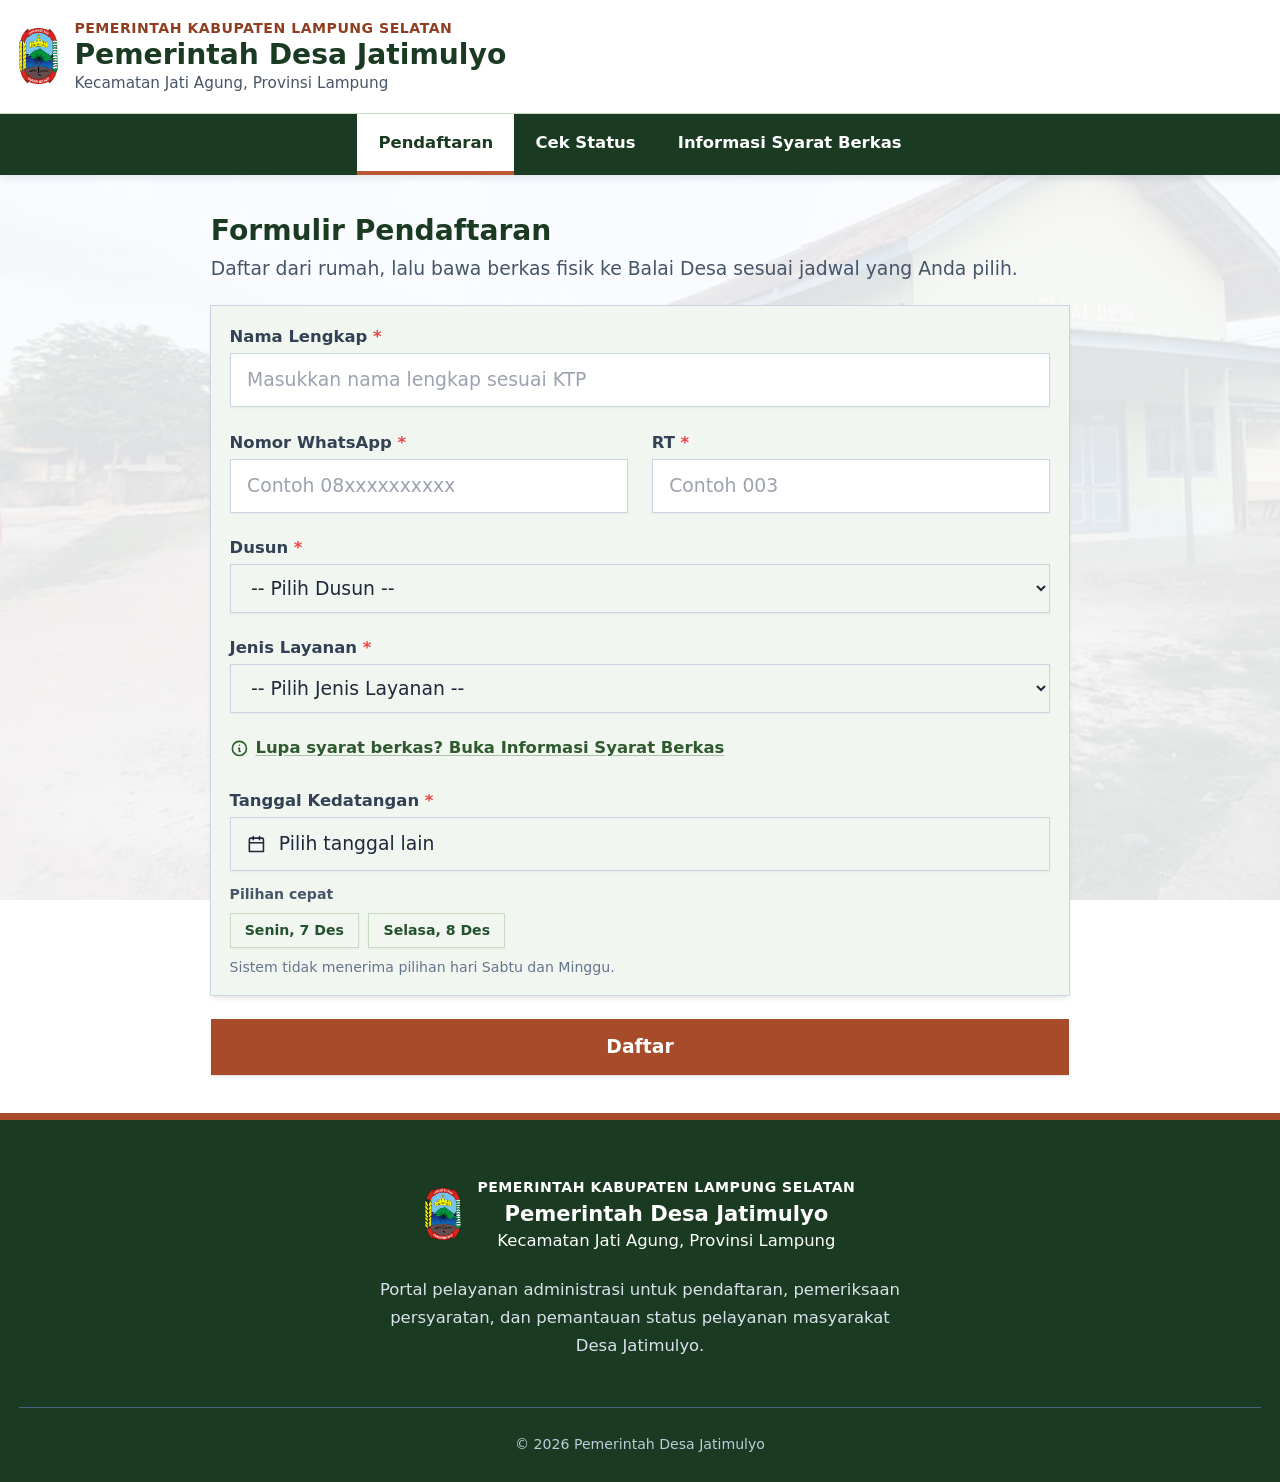
==== commit 10c7ad54: "Refine village branding, security, and resident workflows" ====
--- a/index.html
+++ b/index.html
@@ -3,7 +3,8 @@
 
 <head>
     <meta http-equiv="Content-Security-Policy"
-        content="default-src 'self'; script-src 'self'; style-src 'self'; img-src 'self' data:; connect-src 'self' https://script.google.com https://script.googleusercontent.com; form-action 'self'; base-uri 'self'; object-src 'none'" />
+        content="default-src 'none'; script-src 'self'; script-src-attr 'none'; style-src 'self'; style-src-attr 'none'; img-src 'self' data:; font-src 'self'; connect-src https://script.google.com https://script.googleusercontent.com; media-src 'none'; object-src 'none'; frame-src 'none'; worker-src 'none'; manifest-src 'none'; form-action 'self'; base-uri 'none'; upgrade-insecure-requests" />
+    <meta name="referrer" content="no-referrer" />
     <meta charset="UTF-8" />
     <meta name="viewport" content="width=device-width, initial-scale=1.0" />
     <title>Pelayanan Administrasi Desa Jatimulyo</title>
@@ -16,18 +17,21 @@
 
     <div id="backdrop" aria-hidden="true"></div>
 
-    <div id="splash" aria-hidden="true" class="fixed inset-0 z-[80] flex flex-col bg-brand-900 text-white">
-        <div class="flex-1 flex flex-col items-center justify-center px-6 py-8 text-center">
-            <div class="flex flex-wrap items-center justify-center gap-5">
-                <div class="splash-slot" aria-hidden="true"><img src="assets/logo-kabupaten-lampung-selatan.png" alt="" width="112" height="112"></div>
-                <div class="splash-slot" aria-hidden="true"><img src="assets/logo-kepala-desa.jpeg" alt="" width="112" height="112"></div>
-            </div>
-            <p class="mt-6 text-xs uppercase tracking-widest text-brand-200">Portal Resmi Pemerintah Desa</p>
-            <h2 id="splash-title" class="mt-1 text-2xl font-bold">Pelayanan Administrasi Desa Jatimulyo</h2>
-            <p class="mt-2 text-sm text-brand-100">Kabupaten Lampung Selatan, Provinsi Lampung</p>
-        </div>
-        <div class="px-6 pb-10 flex flex-col items-center gap-3">
-            <p class="text-sm font-semibold">Pemerintah Desa Jatimulyo</p>
+    <div id="splash" aria-hidden="true">
+        <div class="jtm-splash-brand">
+            <img src="assets/logo-kabupaten-lampung-selatan.png" alt="" />
+            <div class="jtm-splash-brand-text">
+                <p>Pemerintah Kabupaten Lampung Selatan</p>
+                <h2 id="splash-title">Pemerintah Desa Jatimulyo</h2>
+                <p>Kecamatan Jati Agung, Provinsi Lampung</p>
+            </div>
+        </div>
+        <div class="jtm-splash-photo">
+            <img src="assets/foto-kepala-desa.png" alt="" />
+            <div class="jtm-splash-caption">
+                <strong>H. Sumardi, S.E.</strong>
+                <span>Kepala Desa Jatimulyo</span>
+            </div>
         </div>
     </div>
 
@@ -38,9 +42,7 @@
                 <a class="gov-brand" href="index.html" aria-label="Beranda Pemerintah Desa Jatimulyo">
                     <span class="gov-logo-frame">
                         <img src="assets/logo-kabupaten-lampung-selatan.png"
-                            alt="Lambang Kabupaten Lampung Selatan"
-                            width="56"
-                            height="56" />
+                            alt="Lambang Kabupaten Lampung Selatan" />
                     </span>
                     <span class="gov-brand-text">
                         <span class="gov-parent">Pemerintah Kabupaten Lampung Selatan</span>
@@ -212,7 +214,10 @@
             </form>
 
             <div id="kode-list-box" class="hidden kode-list-box mt-6">
-                <p class="kode-list-head">Kode dari perangkat ini</p>
+                <div class="flex items-center justify-between gap-3 mb-3">
+                    <p class="kode-list-head">Kode dari perangkat ini</p>
+                    <button id="kode-clear" type="button" class="btn-muted text-sm">Hapus dari perangkat</button>
+                </div>
                 <div id="kode-aktif-wrap">
                     <p class="kode-list-label">Sedang Diproses</p>
                     <div id="kode-list-aktif" class="kode-list"></div>
@@ -283,9 +288,7 @@
                     <div class="gov-footer-brand">
                         <span class="gov-footer-logo">
                             <img src="assets/logo-kabupaten-lampung-selatan.png"
-                                alt=""
-                                width="52"
-                                height="52" />
+                                alt="" />
                         </span>
                         <div>
                             <p class="gov-footer-parent">Pemerintah Kabupaten Lampung Selatan</p>
--- a/styles/styles.css
+++ b/styles/styles.css
@@ -1 +1 @@
-*,:after,:before{--tw-border-spacing-x:0;--tw-border-spacing-y:0;--tw-translate-x:0;--tw-translate-y:0;--tw-rotate:0;--tw-skew-x:0;--tw-skew-y:0;--tw-scale-x:1;--tw-scale-y:1;--tw-pan-x: ;--tw-pan-y: ;--tw-pinch-zoom: ;--tw-scroll-snap-strictness:proximity;--tw-gradient-from-position: ;--tw-gradient-via-position: ;--tw-gradient-to-position: ;--tw-ordinal: ;--tw-slashed-zero: ;--tw-numeric-figure: ;--tw-numeric-spacing: ;--tw-numeric-fraction: ;--tw-ring-inset: ;--tw-ring-offset-width:0px;--tw-ring-offset-color:#fff;--tw-ring-color:rgba(59,130,246,.5);--tw-ring-offset-shadow:0 0 #0000;--tw-ring-shadow:0 0 #0000;--tw-shadow:0 0 #0000;--tw-shadow-colored:0 0 #0000;--tw-blur: ;--tw-brightness: ;--tw-contrast: ;--tw-grayscale: ;--tw-hue-rotate: ;--tw-invert: ;--tw-saturate: ;--tw-sepia: ;--tw-drop-shadow: ;--tw-backdrop-blur: ;--tw-backdrop-brightness: ;--tw-backdrop-contrast: ;--tw-backdrop-grayscale: ;--tw-backdrop-hue-rotate: ;--tw-backdrop-invert: ;--tw-backdrop-opacity: ;--tw-backdrop-saturate: ;--tw-backdrop-sepia: ;--tw-contain-size: ;--tw-contain-layout: ;--tw-contain-paint: ;--tw-contain-style: }::backdrop{--tw-border-spacing-x:0;--tw-border-spacing-y:0;--tw-translate-x:0;--tw-translate-y:0;--tw-rotate:0;--tw-skew-x:0;--tw-skew-y:0;--tw-scale-x:1;--tw-scale-y:1;--tw-pan-x: ;--tw-pan-y: ;--tw-pinch-zoom: ;--tw-scroll-snap-strictness:proximity;--tw-gradient-from-position: ;--tw-gradient-via-position: ;--tw-gradient-to-position: ;--tw-ordinal: ;--tw-slashed-zero: ;--tw-numeric-figure: ;--tw-numeric-spacing: ;--tw-numeric-fraction: ;--tw-ring-inset: ;--tw-ring-offset-width:0px;--tw-ring-offset-color:#fff;--tw-ring-color:rgba(59,130,246,.5);--tw-ring-offset-shadow:0 0 #0000;--tw-ring-shadow:0 0 #0000;--tw-shadow:0 0 #0000;--tw-shadow-colored:0 0 #0000;--tw-blur: ;--tw-brightness: ;--tw-contrast: ;--tw-grayscale: ;--tw-hue-rotate: ;--tw-invert: ;--tw-saturate: ;--tw-sepia: ;--tw-drop-shadow: ;--tw-backdrop-blur: ;--tw-backdrop-brightness: ;--tw-backdrop-contrast: ;--tw-backdrop-grayscale: ;--tw-backdrop-hue-rotate: ;--tw-backdrop-invert: ;--tw-backdrop-opacity: ;--tw-backdrop-saturate: ;--tw-backdrop-sepia: ;--tw-contain-size: ;--tw-contain-layout: ;--tw-contain-paint: ;--tw-contain-style: }*,:after,:before{box-sizing:border-box;border:0 solid #e5e7eb}:after,:before{--tw-content:""}:host,html{line-height:1.5;-webkit-text-size-adjust:100%;-moz-tab-size:4;-o-tab-size:4;tab-size:4;font-family:ui-sans-serif,system-ui,sans-serif,Apple Color Emoji,Segoe UI Emoji,Segoe UI Symbol,Noto Color Emoji;font-feature-settings:normal;font-variation-settings:normal;-webkit-tap-highlight-color:transparent}body{margin:0;line-height:inherit}hr{height:0;color:inherit;border-top-width:1px}abbr:where([title]){-webkit-text-decoration:underline dotted;text-decoration:underline dotted}h1,h2,h3,h4,h5,h6{font-size:inherit;font-weight:inherit}a{color:inherit;text-decoration:inherit}b,strong{font-weight:bolder}code,kbd,pre,samp{font-family:ui-monospace,SFMono-Regular,Menlo,Monaco,Consolas,Liberation Mono,Courier New,monospace;font-feature-settings:normal;font-variation-settings:normal;font-size:1em}small{font-size:80%}sub,sup{font-size:75%;line-height:0;position:relative;vertical-align:baseline}sub{bottom:-.25em}sup{top:-.5em}table{text-indent:0;border-color:inherit;border-collapse:collapse}button,input,optgroup,select,textarea{font-family:inherit;font-feature-settings:inherit;font-variation-settings:inherit;font-size:100%;font-weight:inherit;line-height:inherit;letter-spacing:inherit;color:inherit;margin:0;padding:0}button,select{text-transform:none}button,input:where([type=button]),input:where([type=reset]),input:where([type=submit]){-webkit-appearance:button;background-color:transparent;background-image:none}:-moz-focusring{outline:auto}:-moz-ui-invalid{box-shadow:none}progress{vertical-align:baseline}::-webkit-inner-spin-button,::-webkit-outer-spin-button{height:auto}[type=search]{-webkit-appearance:textfield;outline-offset:-2px}::-webkit-search-decoration{-webkit-appearance:none}::-webkit-file-upload-button{-webkit-appearance:button;font:inherit}summary{display:list-item}blockquote,dd,dl,figure,h1,h2,h3,h4,h5,h6,hr,p,pre{margin:0}fieldset{margin:0}fieldset,legend{padding:0}menu,ol,ul{list-style:none;margin:0;padding:0}dialog{padding:0}textarea{resize:vertical}input::-moz-placeholder,textarea::-moz-placeholder{opacity:1;color:#9ca3af}input::placeholder,textarea::placeholder{opacity:1;color:#9ca3af}[role=button],button{cursor:pointer}:disabled{cursor:default}audio,canvas,embed,iframe,img,object,svg,video{display:block;vertical-align:middle}img,video{max-width:100%;height:auto}[hidden]:where(:not([hidden=until-found])){display:none}.container{width:100%}@media (min-width:640px){.container{max-width:640px}}@media (min-width:768px){.container{max-width:768px}}@media (min-width:1024px){.container{max-width:1024px}}@media (min-width:1280px){.container{max-width:1280px}}@media (min-width:1536px){.container{max-width:1536px}}.action-icon{margin-right:.375rem;display:inline-block;height:1rem;width:1rem;flex-shrink:0;vertical-align:middle}.btn-primary .action-icon{margin-right:0}.field label{margin-bottom:.25rem;display:block;font-size:.875rem;line-height:1.25rem;font-weight:600;--tw-text-opacity:1;color:rgb(51 65 85/var(--tw-text-opacity,1))}.field input:not([type=hidden]),.field select,.field textarea{width:100%;border-width:1px;--tw-border-opacity:1;border-color:rgb(203 213 225/var(--tw-border-opacity,1));padding:.625rem .875rem;--tw-shadow:0 1px 2px 0 rgba(0,0,0,.05);--tw-shadow-colored:0 1px 2px 0 var(--tw-shadow-color);box-shadow:var(--tw-ring-offset-shadow,0 0 #0000),var(--tw-ring-shadow,0 0 #0000),var(--tw-shadow);outline:2px solid transparent;outline-offset:2px;transition-property:color,background-color,border-color,text-decoration-color,fill,stroke,opacity,box-shadow,transform,filter,-webkit-backdrop-filter;transition-property:color,background-color,border-color,text-decoration-color,fill,stroke,opacity,box-shadow,transform,filter,backdrop-filter;transition-property:color,background-color,border-color,text-decoration-color,fill,stroke,opacity,box-shadow,transform,filter,backdrop-filter,-webkit-backdrop-filter;transition-timing-function:cubic-bezier(.4,0,.2,1);transition-duration:.2s}.field input:not([type=hidden]):focus,.field select:focus,.field textarea:focus{--tw-border-opacity:1;border-color:rgb(72 129 159/var(--tw-border-opacity,1));--tw-shadow:0 4px 6px -1px rgba(0,0,0,.1),0 2px 4px -2px rgba(0,0,0,.1);--tw-shadow-colored:0 4px 6px -1px var(--tw-shadow-color),0 2px 4px -2px var(--tw-shadow-color);box-shadow:var(--tw-ring-offset-shadow,0 0 #0000),var(--tw-ring-shadow,0 0 #0000),var(--tw-shadow);--tw-ring-offset-shadow:var(--tw-ring-inset) 0 0 0 var(--tw-ring-offset-width) var(--tw-ring-offset-color);--tw-ring-shadow:var(--tw-ring-inset) 0 0 0 calc(2px + var(--tw-ring-offset-width)) var(--tw-ring-color);box-shadow:var(--tw-ring-offset-shadow),var(--tw-ring-shadow),var(--tw-shadow,0 0 #0000);--tw-ring-opacity:1;--tw-ring-color:rgb(179 201 217/var(--tw-ring-opacity,1))}.field select{--tw-bg-opacity:1;background-color:rgb(241 246 240/var(--tw-bg-opacity,1))}.field>button{width:100%;border-width:1px;--tw-border-opacity:1;border-color:rgb(203 213 225/var(--tw-border-opacity,1));--tw-bg-opacity:1;background-color:rgb(241 246 240/var(--tw-bg-opacity,1));padding:.625rem .875rem;text-align:left;--tw-text-opacity:1;color:rgb(30 41 59/var(--tw-text-opacity,1));--tw-shadow:0 1px 2px 0 rgba(0,0,0,.05);--tw-shadow-colored:0 1px 2px 0 var(--tw-shadow-color);outline:2px solid transparent;outline-offset:2px;transition-property:color,background-color,border-color,text-decoration-color,fill,stroke,opacity,box-shadow,transform,filter,-webkit-backdrop-filter;transition-property:color,background-color,border-color,text-decoration-color,fill,stroke,opacity,box-shadow,transform,filter,backdrop-filter;transition-property:color,background-color,border-color,text-decoration-color,fill,stroke,opacity,box-shadow,transform,filter,backdrop-filter,-webkit-backdrop-filter;transition-timing-function:cubic-bezier(.4,0,.2,1);transition-duration:.2s}.field>button,.field>button:focus{box-shadow:var(--tw-ring-offset-shadow,0 0 #0000),var(--tw-ring-shadow,0 0 #0000),var(--tw-shadow)}.field>button:focus{--tw-border-opacity:1;border-color:rgb(72 129 159/var(--tw-border-opacity,1));--tw-shadow:0 4px 6px -1px rgba(0,0,0,.1),0 2px 4px -2px rgba(0,0,0,.1);--tw-shadow-colored:0 4px 6px -1px var(--tw-shadow-color),0 2px 4px -2px var(--tw-shadow-color);--tw-ring-offset-shadow:var(--tw-ring-inset) 0 0 0 var(--tw-ring-offset-width) var(--tw-ring-offset-color);--tw-ring-shadow:var(--tw-ring-inset) 0 0 0 calc(2px + var(--tw-ring-offset-width)) var(--tw-ring-color);box-shadow:var(--tw-ring-offset-shadow),var(--tw-ring-shadow),var(--tw-shadow,0 0 #0000);--tw-ring-opacity:1;--tw-ring-color:rgb(179 201 217/var(--tw-ring-opacity,1))}.field [data-err]{margin-top:.25rem;font-size:.75rem;line-height:1rem;font-weight:600;--tw-text-opacity:1;color:rgb(220 38 38/var(--tw-text-opacity,1))}.field input.field-ok,.field input.field-ok:focus{--tw-border-opacity:1;border-color:rgb(34 197 94/var(--tw-border-opacity,1))}.field.field-invalid{--tw-ring-offset-shadow:var(--tw-ring-inset) 0 0 0 var(--tw-ring-offset-width) var(--tw-ring-offset-color);--tw-ring-shadow:var(--tw-ring-inset) 0 0 0 calc(2px + var(--tw-ring-offset-width)) var(--tw-ring-color);box-shadow:var(--tw-ring-offset-shadow),var(--tw-ring-shadow),var(--tw-shadow,0 0 #0000);--tw-ring-opacity:1;--tw-ring-color:rgb(248 113 113/var(--tw-ring-opacity,1))}.field.field-invalid input:not([type=hidden]),.field.field-invalid select,.field.field-invalid>button{--tw-border-opacity:1;border-color:rgb(239 68 68/var(--tw-border-opacity,1))}.field.field-invalid input:not([type=hidden]):focus,.field.field-invalid select:focus,.field.field-invalid>button:focus{--tw-border-opacity:1;border-color:rgb(239 68 68/var(--tw-border-opacity,1));--tw-ring-offset-shadow:var(--tw-ring-inset) 0 0 0 var(--tw-ring-offset-width) var(--tw-ring-offset-color);--tw-ring-shadow:var(--tw-ring-inset) 0 0 0 calc(2px + var(--tw-ring-offset-width)) var(--tw-ring-color);box-shadow:var(--tw-ring-offset-shadow),var(--tw-ring-shadow),var(--tw-shadow,0 0 #0000);--tw-ring-opacity:1;--tw-ring-color:rgb(252 165 165/var(--tw-ring-opacity,1))}.field-card{--tw-bg-opacity:1;background-color:rgb(241 246 240/var(--tw-bg-opacity,1));padding:1rem;--tw-shadow:0 4px 6px -1px rgba(0,0,0,.1),0 2px 4px -2px rgba(0,0,0,.1);--tw-shadow-colored:0 4px 6px -1px var(--tw-shadow-color),0 2px 4px -2px var(--tw-shadow-color);box-shadow:var(--tw-ring-offset-shadow,0 0 #0000),var(--tw-ring-shadow,0 0 #0000),var(--tw-shadow);--tw-ring-offset-shadow:var(--tw-ring-inset) 0 0 0 var(--tw-ring-offset-width) var(--tw-ring-offset-color);--tw-ring-shadow:var(--tw-ring-inset) 0 0 0 calc(1px + var(--tw-ring-offset-width)) var(--tw-ring-color);box-shadow:var(--tw-ring-offset-shadow),var(--tw-ring-shadow),var(--tw-shadow,0 0 #0000);--tw-ring-opacity:1;--tw-ring-color:rgb(203 213 225/var(--tw-ring-opacity,1));transition-property:box-shadow;transition-timing-function:cubic-bezier(.4,0,.2,1);transition-duration:.2s}.field-card:focus-within{--tw-shadow:0 10px 15px -3px rgba(0,0,0,.1),0 4px 6px -4px rgba(0,0,0,.1);--tw-shadow-colored:0 10px 15px -3px var(--tw-shadow-color),0 4px 6px -4px var(--tw-shadow-color);box-shadow:var(--tw-ring-offset-shadow,0 0 #0000),var(--tw-ring-shadow,0 0 #0000),var(--tw-shadow);--tw-ring-offset-shadow:var(--tw-ring-inset) 0 0 0 var(--tw-ring-offset-width) var(--tw-ring-offset-color);--tw-ring-shadow:var(--tw-ring-inset) 0 0 0 calc(2px + var(--tw-ring-offset-width)) var(--tw-ring-color);box-shadow:var(--tw-ring-offset-shadow),var(--tw-ring-shadow),var(--tw-shadow,0 0 #0000);--tw-ring-opacity:1;--tw-ring-color:rgb(126 163 124/var(--tw-ring-opacity,1))}.field-card:hover{--tw-shadow:0 10px 15px -3px rgba(0,0,0,.1),0 4px 6px -4px rgba(0,0,0,.1);--tw-shadow-colored:0 10px 15px -3px var(--tw-shadow-color),0 4px 6px -4px var(--tw-shadow-color);box-shadow:var(--tw-ring-offset-shadow,0 0 #0000),var(--tw-ring-shadow,0 0 #0000),var(--tw-shadow)}.field-card.field-invalid{--tw-bg-opacity:1;background-color:rgb(254 242 242/var(--tw-bg-opacity,1));--tw-ring-opacity:1;--tw-ring-color:rgb(248 113 113/var(--tw-ring-opacity,1))}.field-inner>:not([hidden])~:not([hidden]){--tw-space-y-reverse:0;margin-top:calc(1rem*(1 - var(--tw-space-y-reverse)));margin-bottom:calc(1rem*var(--tw-space-y-reverse))}.warn-overlay{position:fixed;inset:0;z-index:75;display:flex;align-items:center;justify-content:center;background-color:rgba(15,23,42,.7);padding:1rem}.warn-panel{width:100%;max-width:28rem;--tw-bg-opacity:1;background-color:rgb(250 240 235/var(--tw-bg-opacity,1));--tw-shadow:0 25px 50px -12px rgba(0,0,0,.25);--tw-shadow-colored:0 25px 50px -12px var(--tw-shadow-color);box-shadow:var(--tw-ring-offset-shadow,0 0 #0000),var(--tw-ring-shadow,0 0 #0000),var(--tw-shadow)}.warn-head{display:flex;align-items:flex-start;gap:.75rem;--tw-bg-opacity:1;background-color:rgb(168 75 42/var(--tw-bg-opacity,1));padding:1rem 1.25rem;--tw-text-opacity:1;color:rgb(255 255 255/var(--tw-text-opacity,1))}.warn-head svg{height:1.75rem;width:1.75rem;flex-shrink:0}.warn-head h2{font-size:1.125rem;line-height:1.75rem;font-weight:700}.warn-list>:not([hidden])~:not([hidden]){--tw-space-y-reverse:0;margin-top:calc(.5rem*(1 - var(--tw-space-y-reverse)));margin-bottom:calc(.5rem*var(--tw-space-y-reverse))}.warn-list{font-size:.875rem;line-height:1.25rem;--tw-text-opacity:1;color:rgb(51 65 85/var(--tw-text-opacity,1))}.warn-list li{position:relative;padding-left:1.25rem}.warn-list li:before{content:"\2022  ";font-weight:700;color:#8f3e22}.cal-overlay{position:fixed;inset:0;z-index:70;display:flex;align-items:center;justify-content:center;padding:1rem}.cal-backdrop{position:absolute;inset:0;background-color:rgba(15,23,42,.6)}.cal-panel{position:relative;width:100%;max-width:20rem;--tw-bg-opacity:1;--tw-shadow:0 25px 50px -12px rgba(0,0,0,.25);--tw-shadow-colored:0 25px 50px -12px var(--tw-shadow-color)}.cal-panel,.filter-panel{background-color:rgb(241 246 240/var(--tw-bg-opacity,1));padding:1rem;box-shadow:var(--tw-ring-offset-shadow,0 0 #0000),var(--tw-ring-shadow,0 0 #0000),var(--tw-shadow)}.filter-panel{--tw-bg-opacity:1;--tw-shadow:0 4px 6px -1px rgba(0,0,0,.1),0 2px 4px -2px rgba(0,0,0,.1);--tw-shadow-colored:0 4px 6px -1px var(--tw-shadow-color),0 2px 4px -2px var(--tw-shadow-color);--tw-ring-offset-shadow:var(--tw-ring-inset) 0 0 0 var(--tw-ring-offset-width) var(--tw-ring-offset-color);--tw-ring-shadow:var(--tw-ring-inset) 0 0 0 calc(1px + var(--tw-ring-offset-width)) var(--tw-ring-color);box-shadow:var(--tw-ring-offset-shadow),var(--tw-ring-shadow),var(--tw-shadow,0 0 #0000);--tw-ring-opacity:1;--tw-ring-color:rgb(226 232 240/var(--tw-ring-opacity,1));transition-property:box-shadow;transition-timing-function:cubic-bezier(.4,0,.2,1);transition-duration:.2s}.filter-panel:hover{--tw-shadow:0 10px 15px -3px rgba(0,0,0,.1),0 4px 6px -4px rgba(0,0,0,.1);--tw-shadow-colored:0 10px 15px -3px var(--tw-shadow-color),0 4px 6px -4px var(--tw-shadow-color);box-shadow:var(--tw-ring-offset-shadow,0 0 #0000),var(--tw-ring-shadow,0 0 #0000),var(--tw-shadow)}.filter-head{margin-bottom:.75rem;display:flex;align-items:center;justify-content:space-between;gap:.75rem}.filter-title{font-weight:700;--tw-text-opacity:1;color:rgb(27 58 34/var(--tw-text-opacity,1))}.filter-grid{display:grid;grid-template-columns:repeat(1,minmax(0,1fr));gap:.75rem}@media (min-width:640px){.filter-grid{grid-template-columns:repeat(2,minmax(0,1fr))}}@media (min-width:1024px){.filter-grid{grid-template-columns:repeat(4,minmax(0,1fr))}}@media (min-width:640px){.filter-wide{grid-column:span 2/span 2}}@media (min-width:1024px){.filter-wide{grid-column:span 4/span 4}.filter-half{grid-column:span 2/span 2}}.filter-foot{margin-top:.75rem;border-top-width:1px;--tw-border-opacity:1;border-color:rgb(226 232 240/var(--tw-border-opacity,1));padding-top:.75rem}#filter-info{color:rgb(100 116 139/var(--tw-text-opacity,1))}#filter-info,.filter-field label{font-size:.75rem;line-height:1rem;--tw-text-opacity:1}.filter-field label{margin-bottom:.25rem;display:block;font-weight:600;color:rgb(71 85 105/var(--tw-text-opacity,1))}.filter-field input,.filter-field select{width:100%;border-width:1px;--tw-border-opacity:1;border-color:rgb(203 213 225/var(--tw-border-opacity,1));padding:.5rem .75rem;font-size:.875rem;line-height:1.25rem;--tw-shadow:0 1px 2px 0 rgba(0,0,0,.05);--tw-shadow-colored:0 1px 2px 0 var(--tw-shadow-color);box-shadow:var(--tw-ring-offset-shadow,0 0 #0000),var(--tw-ring-shadow,0 0 #0000),var(--tw-shadow);outline:2px solid transparent;outline-offset:2px;transition-property:color,background-color,border-color,text-decoration-color,fill,stroke,opacity,box-shadow,transform,filter,-webkit-backdrop-filter;transition-property:color,background-color,border-color,text-decoration-color,fill,stroke,opacity,box-shadow,transform,filter,backdrop-filter;transition-property:color,background-color,border-color,text-decoration-color,fill,stroke,opacity,box-shadow,transform,filter,backdrop-filter,-webkit-backdrop-filter;transition-timing-function:cubic-bezier(.4,0,.2,1);transition-duration:.2s}.filter-field input:focus,.filter-field select:focus{--tw-border-opacity:1;border-color:rgb(72 129 159/var(--tw-border-opacity,1));--tw-shadow:0 4px 6px -1px rgba(0,0,0,.1),0 2px 4px -2px rgba(0,0,0,.1);--tw-shadow-colored:0 4px 6px -1px var(--tw-shadow-color),0 2px 4px -2px var(--tw-shadow-color);box-shadow:var(--tw-ring-offset-shadow,0 0 #0000),var(--tw-ring-shadow,0 0 #0000),var(--tw-shadow);--tw-ring-offset-shadow:var(--tw-ring-inset) 0 0 0 var(--tw-ring-offset-width) var(--tw-ring-offset-color);--tw-ring-shadow:var(--tw-ring-inset) 0 0 0 calc(2px + var(--tw-ring-offset-width)) var(--tw-ring-color);box-shadow:var(--tw-ring-offset-shadow),var(--tw-ring-shadow),var(--tw-shadow,0 0 #0000);--tw-ring-opacity:1;--tw-ring-color:rgb(179 201 217/var(--tw-ring-opacity,1))}.filter-field select{--tw-bg-opacity:1;background-color:rgb(241 246 240/var(--tw-bg-opacity,1))}.btn-primary{display:inline-flex;align-items:center;justify-content:center;gap:.5rem;--tw-bg-opacity:1;background-color:rgb(168 75 42/var(--tw-bg-opacity,1));font-weight:600;--tw-text-opacity:1;color:rgb(255 255 255/var(--tw-text-opacity,1));--tw-shadow:0 4px 6px -1px rgba(0,0,0,.1),0 2px 4px -2px rgba(0,0,0,.1);--tw-shadow-colored:0 4px 6px -1px var(--tw-shadow-color),0 2px 4px -2px var(--tw-shadow-color);transition-property:color,background-color,border-color,text-decoration-color,fill,stroke,opacity,box-shadow,transform,filter,-webkit-backdrop-filter;transition-property:color,background-color,border-color,text-decoration-color,fill,stroke,opacity,box-shadow,transform,filter,backdrop-filter;transition-property:color,background-color,border-color,text-decoration-color,fill,stroke,opacity,box-shadow,transform,filter,backdrop-filter,-webkit-backdrop-filter;transition-timing-function:cubic-bezier(.4,0,.2,1);transition-duration:.2s}.btn-primary,.btn-primary:hover{box-shadow:var(--tw-ring-offset-shadow,0 0 #0000),var(--tw-ring-shadow,0 0 #0000),var(--tw-shadow)}.btn-primary:hover{--tw-bg-opacity:1;background-color:rgb(143 62 34/var(--tw-bg-opacity,1));--tw-shadow:0 10px 15px -3px rgba(0,0,0,.1),0 4px 6px -4px rgba(0,0,0,.1);--tw-shadow-colored:0 10px 15px -3px var(--tw-shadow-color),0 4px 6px -4px var(--tw-shadow-color)}.btn-primary:active{--tw-shadow:0 1px 2px 0 rgba(0,0,0,.05);--tw-shadow-colored:0 1px 2px 0 var(--tw-shadow-color);box-shadow:var(--tw-ring-offset-shadow,0 0 #0000),var(--tw-ring-shadow,0 0 #0000),var(--tw-shadow)}.btn-primary:disabled{cursor:not-allowed;opacity:.6}.btn-primary.is-loading{cursor:wait}[aria-busy=true] button:not(.is-loading),[aria-busy=true] input,[aria-busy=true] select,[aria-busy=true] textarea{pointer-events:none}.btn-secondary{--tw-bg-opacity:1;background-color:rgb(241 245 249/var(--tw-bg-opacity,1));font-weight:600;--tw-text-opacity:1;color:rgb(51 65 85/var(--tw-text-opacity,1));--tw-shadow:0 1px 2px 0 rgba(0,0,0,.05);--tw-shadow-colored:0 1px 2px 0 var(--tw-shadow-color);transition-property:color,background-color,border-color,text-decoration-color,fill,stroke,opacity,box-shadow,transform,filter,-webkit-backdrop-filter;transition-property:color,background-color,border-color,text-decoration-color,fill,stroke,opacity,box-shadow,transform,filter,backdrop-filter;transition-property:color,background-color,border-color,text-decoration-color,fill,stroke,opacity,box-shadow,transform,filter,backdrop-filter,-webkit-backdrop-filter;transition-timing-function:cubic-bezier(.4,0,.2,1);transition-duration:.2s}.btn-secondary,.btn-secondary:hover{box-shadow:var(--tw-ring-offset-shadow,0 0 #0000),var(--tw-ring-shadow,0 0 #0000),var(--tw-shadow)}.btn-secondary:hover{--tw-bg-opacity:1;background-color:rgb(226 232 240/var(--tw-bg-opacity,1));--tw-shadow:0 4px 6px -1px rgba(0,0,0,.1),0 2px 4px -2px rgba(0,0,0,.1);--tw-shadow-colored:0 4px 6px -1px var(--tw-shadow-color),0 2px 4px -2px var(--tw-shadow-color)}.btn-secondary:active{--tw-shadow:0 1px 2px 0 rgba(0,0,0,.05);--tw-shadow-colored:0 1px 2px 0 var(--tw-shadow-color);box-shadow:var(--tw-ring-offset-shadow,0 0 #0000),var(--tw-ring-shadow,0 0 #0000),var(--tw-shadow)}.btn-secondary:disabled{cursor:not-allowed;opacity:.4}.btn-muted{border-width:1px;--tw-border-opacity:1;border-color:rgb(203 213 225/var(--tw-border-opacity,1));--tw-bg-opacity:1;background-color:rgb(241 246 240/var(--tw-bg-opacity,1));padding:.375rem .75rem;font-weight:600;--tw-text-opacity:1;color:rgb(51 65 85/var(--tw-text-opacity,1))}.btn-muted:hover{--tw-bg-opacity:1;background-color:rgb(241 245 249/var(--tw-bg-opacity,1))}.btn-muted:disabled{cursor:not-allowed;opacity:.4}.stat-card{border-left-width:4px;--tw-bg-opacity:1;background-color:rgb(241 246 240/var(--tw-bg-opacity,1));padding:1rem;--tw-shadow:0 4px 6px -1px rgba(0,0,0,.1),0 2px 4px -2px rgba(0,0,0,.1);--tw-shadow-colored:0 4px 6px -1px var(--tw-shadow-color),0 2px 4px -2px var(--tw-shadow-color);box-shadow:var(--tw-ring-offset-shadow,0 0 #0000),var(--tw-ring-shadow,0 0 #0000),var(--tw-shadow);--tw-ring-offset-shadow:var(--tw-ring-inset) 0 0 0 var(--tw-ring-offset-width) var(--tw-ring-offset-color);--tw-ring-shadow:var(--tw-ring-inset) 0 0 0 calc(1px + var(--tw-ring-offset-width)) var(--tw-ring-color);box-shadow:var(--tw-ring-offset-shadow),var(--tw-ring-shadow),var(--tw-shadow,0 0 #0000);--tw-ring-opacity:1;--tw-ring-color:rgb(226 232 240/var(--tw-ring-opacity,1));transition-property:box-shadow;transition-timing-function:cubic-bezier(.4,0,.2,1);transition-duration:.2s}.stat-card:hover{--tw-shadow:0 10px 15px -3px rgba(0,0,0,.1),0 4px 6px -4px rgba(0,0,0,.1);--tw-shadow-colored:0 10px 15px -3px var(--tw-shadow-color),0 4px 6px -4px var(--tw-shadow-color);box-shadow:var(--tw-ring-offset-shadow,0 0 #0000),var(--tw-ring-shadow,0 0 #0000),var(--tw-shadow)}.stat-card p:first-child{font-size:.75rem;line-height:1rem;font-weight:600;text-transform:uppercase;letter-spacing:.025em;--tw-text-opacity:1;color:rgb(100 116 139/var(--tw-text-opacity,1))}.stat-card p:nth-child(2){margin-top:.25rem;font-size:1.875rem;line-height:2.25rem;font-weight:800}.stat-card p:last-child{margin-top:.25rem;font-size:.75rem;line-height:1rem;--tw-text-opacity:1;color:rgb(100 116 139/var(--tw-text-opacity,1))}thead th{white-space:nowrap;padding:.625rem .75rem;text-align:center;font-weight:600}.tab-nav{display:grid;grid-template-columns:repeat(3,minmax(0,1fr));gap:1px;background-color:hsla(0,0%,100%,.2)}@media (min-width:640px){.tab-nav{display:flex;--tw-ring-offset-shadow:var(--tw-ring-inset) 0 0 0 var(--tw-ring-offset-width) var(--tw-ring-offset-color);--tw-ring-shadow:var(--tw-ring-inset) 0 0 0 calc(1px + var(--tw-ring-offset-width)) var(--tw-ring-color);box-shadow:var(--tw-ring-offset-shadow),var(--tw-ring-shadow),var(--tw-shadow,0 0 #0000);--tw-ring-color:hsla(0,0%,100%,.25)}}.tab-btn{--tw-bg-opacity:1;background-color:rgb(27 58 34/var(--tw-bg-opacity,1));padding:.375rem .5rem;text-align:center;font-size:.75rem;line-height:1rem;font-weight:600;line-height:1.25;transition-property:color,background-color,border-color,text-decoration-color,fill,stroke,opacity,box-shadow,transform,filter,-webkit-backdrop-filter;transition-property:color,background-color,border-color,text-decoration-color,fill,stroke,opacity,box-shadow,transform,filter,backdrop-filter;transition-property:color,background-color,border-color,text-decoration-color,fill,stroke,opacity,box-shadow,transform,filter,backdrop-filter,-webkit-backdrop-filter;transition-timing-function:cubic-bezier(.4,0,.2,1);transition-duration:.15s}@media (min-width:640px){.tab-btn{padding:.5rem 1rem;font-size:.875rem;line-height:1.25rem}}.tab-btn[aria-selected=true]{--tw-bg-opacity:1;background-color:rgb(248 250 252/var(--tw-bg-opacity,1));--tw-text-opacity:1;color:rgb(36 82 47/var(--tw-text-opacity,1))}.tab-btn[aria-selected=false]{--tw-text-opacity:1;color:rgb(224 235 222/var(--tw-text-opacity,1))}.tab-btn[aria-selected=false]:hover{background-color:hsla(0,0%,100%,.1);--tw-text-opacity:1;color:rgb(255 255 255/var(--tw-text-opacity,1))}.badge{display:inline-block;white-space:nowrap;padding:.125rem .625rem;font-size:.75rem;line-height:1rem;font-weight:700}#res-badge{display:inline-flex;align-items:center;gap:.5rem;padding:.375rem 1rem;font-size:.875rem;line-height:1.25rem;font-weight:700}[data-status=pending]{--tw-bg-opacity:1;background-color:rgb(241 245 249/var(--tw-bg-opacity,1));--tw-text-opacity:1;color:rgb(30 41 59/var(--tw-text-opacity,1));--tw-ring-offset-shadow:var(--tw-ring-inset) 0 0 0 var(--tw-ring-offset-width) var(--tw-ring-offset-color);--tw-ring-shadow:var(--tw-ring-inset) 0 0 0 calc(1px + var(--tw-ring-offset-width)) var(--tw-ring-color);--tw-ring-opacity:1;--tw-ring-color:rgb(148 163 184/var(--tw-ring-opacity,1))}[data-status=diproses],[data-status=pending]{box-shadow:var(--tw-ring-offset-shadow),var(--tw-ring-shadow),var(--tw-shadow,0 0 #0000)}[data-status=diproses]{--tw-bg-opacity:1;background-color:rgb(224 235 222/var(--tw-bg-opacity,1));--tw-text-opacity:1;color:rgb(27 58 34/var(--tw-text-opacity,1));--tw-ring-offset-shadow:var(--tw-ring-inset) 0 0 0 var(--tw-ring-offset-width) var(--tw-ring-offset-color);--tw-ring-shadow:var(--tw-ring-inset) 0 0 0 calc(1px + var(--tw-ring-offset-width)) var(--tw-ring-color);--tw-ring-opacity:1;--tw-ring-color:rgb(78 122 76/var(--tw-ring-opacity,1))}[data-status="siap diambil"]{--tw-bg-opacity:1;background-color:rgb(220 252 231/var(--tw-bg-opacity,1));--tw-text-opacity:1;color:rgb(20 83 45/var(--tw-text-opacity,1));--tw-ring-offset-shadow:var(--tw-ring-inset) 0 0 0 var(--tw-ring-offset-width) var(--tw-ring-offset-color);--tw-ring-shadow:var(--tw-ring-inset) 0 0 0 calc(1px + var(--tw-ring-offset-width)) var(--tw-ring-color);--tw-ring-opacity:1;--tw-ring-color:rgb(74 222 128/var(--tw-ring-opacity,1))}[data-status="siap diambil"],[data-status=selesai]{box-shadow:var(--tw-ring-offset-shadow),var(--tw-ring-shadow),var(--tw-shadow,0 0 #0000)}[data-status=selesai]{--tw-bg-opacity:1;background-color:rgb(21 128 61/var(--tw-bg-opacity,1));--tw-text-opacity:1;color:rgb(255 255 255/var(--tw-text-opacity,1));--tw-ring-offset-shadow:var(--tw-ring-inset) 0 0 0 var(--tw-ring-offset-width) var(--tw-ring-offset-color);--tw-ring-shadow:var(--tw-ring-inset) 0 0 0 calc(1px + var(--tw-ring-offset-width)) var(--tw-ring-color);--tw-ring-opacity:1;--tw-ring-color:rgb(22 101 52/var(--tw-ring-opacity,1))}[data-status=unknown]{--tw-bg-opacity:1;background-color:rgb(241 245 249/var(--tw-bg-opacity,1));--tw-text-opacity:1;color:rgb(51 65 85/var(--tw-text-opacity,1));--tw-ring-offset-shadow:var(--tw-ring-inset) 0 0 0 var(--tw-ring-offset-width) var(--tw-ring-offset-color);--tw-ring-shadow:var(--tw-ring-inset) 0 0 0 calc(1px + var(--tw-ring-offset-width)) var(--tw-ring-color);--tw-ring-opacity:1;--tw-ring-color:rgb(203 213 225/var(--tw-ring-opacity,1))}[data-jalur=online],[data-status=unknown]{box-shadow:var(--tw-ring-offset-shadow),var(--tw-ring-shadow),var(--tw-shadow,0 0 #0000)}[data-jalur=online]{--tw-bg-opacity:1;background-color:rgb(224 242 254/var(--tw-bg-opacity,1));--tw-text-opacity:1;color:rgb(7 89 133/var(--tw-text-opacity,1));--tw-ring-offset-shadow:var(--tw-ring-inset) 0 0 0 var(--tw-ring-offset-width) var(--tw-ring-offset-color);--tw-ring-shadow:var(--tw-ring-inset) 0 0 0 calc(1px + var(--tw-ring-offset-width)) var(--tw-ring-color);--tw-ring-opacity:1;--tw-ring-color:rgb(125 211 252/var(--tw-ring-opacity,1))}[data-jalur=offline]{--tw-bg-opacity:1;background-color:rgb(241 245 249/var(--tw-bg-opacity,1));--tw-text-opacity:1;color:rgb(30 41 59/var(--tw-text-opacity,1));--tw-ring-offset-shadow:var(--tw-ring-inset) 0 0 0 var(--tw-ring-offset-width) var(--tw-ring-offset-color);--tw-ring-shadow:var(--tw-ring-inset) 0 0 0 calc(1px + var(--tw-ring-offset-width)) var(--tw-ring-color);box-shadow:var(--tw-ring-offset-shadow),var(--tw-ring-shadow),var(--tw-shadow,0 0 #0000);--tw-ring-opacity:1;--tw-ring-color:rgb(203 213 225/var(--tw-ring-opacity,1))}#res-steps li{font-size:.75rem;line-height:1rem;line-height:1.25;--tw-text-opacity:1;color:rgb(100 116 139/var(--tw-text-opacity,1))}@media (min-width:640px){#res-steps li{font-size:.875rem;line-height:1.25rem}}#res-steps li[data-done]{font-weight:700;--tw-text-opacity:1;color:rgb(36 82 47/var(--tw-text-opacity,1))}.date-chip{border-width:1px;--tw-border-opacity:1;border-color:rgb(199 220 194/var(--tw-border-opacity,1));--tw-bg-opacity:1;background-color:rgb(241 246 240/var(--tw-bg-opacity,1));padding:.375rem .75rem;font-size:.75rem;line-height:1rem;font-weight:600;--tw-text-opacity:1;color:rgb(36 82 47/var(--tw-text-opacity,1));--tw-shadow:0 1px 2px 0 rgba(0,0,0,.05);--tw-shadow-colored:0 1px 2px 0 var(--tw-shadow-color);transition-property:color,background-color,border-color,text-decoration-color,fill,stroke,opacity,box-shadow,transform,filter,-webkit-backdrop-filter;transition-property:color,background-color,border-color,text-decoration-color,fill,stroke,opacity,box-shadow,transform,filter,backdrop-filter;transition-property:color,background-color,border-color,text-decoration-color,fill,stroke,opacity,box-shadow,transform,filter,backdrop-filter,-webkit-backdrop-filter;transition-timing-function:cubic-bezier(.4,0,.2,1);transition-duration:.2s}.date-chip,.date-chip:hover{box-shadow:var(--tw-ring-offset-shadow,0 0 #0000),var(--tw-ring-shadow,0 0 #0000),var(--tw-shadow)}.date-chip:hover{--tw-bg-opacity:1;background-color:rgb(224 235 222/var(--tw-bg-opacity,1));--tw-shadow:0 4px 6px -1px rgba(0,0,0,.1),0 2px 4px -2px rgba(0,0,0,.1);--tw-shadow-colored:0 4px 6px -1px var(--tw-shadow-color),0 2px 4px -2px var(--tw-shadow-color)}.date-chip:active{--tw-shadow:0 1px 2px 0 rgba(0,0,0,.05);--tw-shadow-colored:0 1px 2px 0 var(--tw-shadow-color)}.chip,.date-chip:active{box-shadow:var(--tw-ring-offset-shadow,0 0 #0000),var(--tw-ring-shadow,0 0 #0000),var(--tw-shadow)}.chip{--tw-bg-opacity:1;background-color:rgb(241 245 249/var(--tw-bg-opacity,1));padding:.25rem .75rem;font-size:.75rem;line-height:1rem;font-weight:600;--tw-text-opacity:1;color:rgb(71 85 105/var(--tw-text-opacity,1));--tw-shadow:0 1px 2px 0 rgba(0,0,0,.05);--tw-shadow-colored:0 1px 2px 0 var(--tw-shadow-color);transition-property:color,background-color,border-color,text-decoration-color,fill,stroke,opacity,box-shadow,transform,filter,-webkit-backdrop-filter;transition-property:color,background-color,border-color,text-decoration-color,fill,stroke,opacity,box-shadow,transform,filter,backdrop-filter;transition-property:color,background-color,border-color,text-decoration-color,fill,stroke,opacity,box-shadow,transform,filter,backdrop-filter,-webkit-backdrop-filter;transition-timing-function:cubic-bezier(.4,0,.2,1);transition-duration:.2s}.chip:hover{--tw-bg-opacity:1;background-color:rgb(224 235 222/var(--tw-bg-opacity,1));--tw-text-opacity:1;color:rgb(47 90 46/var(--tw-text-opacity,1));--tw-shadow:0 4px 6px -1px rgba(0,0,0,.1),0 2px 4px -2px rgba(0,0,0,.1);--tw-shadow-colored:0 4px 6px -1px var(--tw-shadow-color),0 2px 4px -2px var(--tw-shadow-color)}.chip:active,.chip:hover{box-shadow:var(--tw-ring-offset-shadow,0 0 #0000),var(--tw-ring-shadow,0 0 #0000),var(--tw-shadow)}.chip:active{--tw-shadow:0 1px 2px 0 rgba(0,0,0,.05);--tw-shadow-colored:0 1px 2px 0 var(--tw-shadow-color)}.check-list>:not([hidden])~:not([hidden]){--tw-space-y-reverse:0;margin-top:calc(.5rem*(1 - var(--tw-space-y-reverse)));margin-bottom:calc(.5rem*var(--tw-space-y-reverse))}.check-list li{position:relative;padding-left:1.75rem;font-size:.875rem;line-height:1.25rem;background-image:url("data:image/svg+xml;charset=utf-8,%3Csvg xmlns='http://www.w3.org/2000/svg' fill='none' stroke='%2316a34a' stroke-linecap='round' stroke-linejoin='round' stroke-width='2.5' viewBox='0 0 24 24'%3E%3Cpath d='m5 13 4 4L19 7'/%3E%3C/svg%3E");background-repeat:no-repeat;background-position:0 0;background-size:1.25rem}.berkas-box{border-width:1px;--tw-border-opacity:1;border-color:rgb(253 230 138/var(--tw-border-opacity,1));--tw-bg-opacity:1;background-color:rgb(255 251 235/var(--tw-bg-opacity,1));padding:1rem;--tw-shadow:0 4px 6px -1px rgba(0,0,0,.1),0 2px 4px -2px rgba(0,0,0,.1);--tw-shadow-colored:0 4px 6px -1px var(--tw-shadow-color),0 2px 4px -2px var(--tw-shadow-color);box-shadow:var(--tw-ring-offset-shadow,0 0 #0000),var(--tw-ring-shadow,0 0 #0000),var(--tw-shadow)}.berkas-title{margin-bottom:.5rem;font-weight:700;color:rgb(120 53 15/var(--tw-text-opacity,1))}.berkas-title,.info-link{font-size:.875rem;line-height:1.25rem;--tw-text-opacity:1}.info-link{display:inline-flex;align-items:center;gap:.375rem;font-weight:600;color:rgb(47 90 46/var(--tw-text-opacity,1));text-decoration-line:underline;text-decoration-color:#a9c5a4;text-underline-offset:2px;transition-property:color,background-color,border-color,text-decoration-color,fill,stroke,opacity,box-shadow,transform,filter,-webkit-backdrop-filter;transition-property:color,background-color,border-color,text-decoration-color,fill,stroke,opacity,box-shadow,transform,filter,backdrop-filter;transition-property:color,background-color,border-color,text-decoration-color,fill,stroke,opacity,box-shadow,transform,filter,backdrop-filter,-webkit-backdrop-filter;transition-timing-function:cubic-bezier(.4,0,.2,1);transition-duration:.15s}.info-link:hover{text-decoration-color:#2f5a2e}.info-link svg{height:1rem;width:1rem;flex-shrink:0}.kode-list-box{--tw-bg-opacity:1;background-color:rgb(241 246 240/var(--tw-bg-opacity,1));padding:1rem;--tw-shadow:0 4px 6px -1px rgba(0,0,0,.1),0 2px 4px -2px rgba(0,0,0,.1);--tw-shadow-colored:0 4px 6px -1px var(--tw-shadow-color),0 2px 4px -2px var(--tw-shadow-color);box-shadow:var(--tw-ring-offset-shadow,0 0 #0000),var(--tw-ring-shadow,0 0 #0000),var(--tw-shadow);--tw-ring-offset-shadow:var(--tw-ring-inset) 0 0 0 var(--tw-ring-offset-width) var(--tw-ring-offset-color);--tw-ring-shadow:var(--tw-ring-inset) 0 0 0 calc(1px + var(--tw-ring-offset-width)) var(--tw-ring-color);box-shadow:var(--tw-ring-offset-shadow),var(--tw-ring-shadow),var(--tw-shadow,0 0 #0000);--tw-ring-opacity:1;--tw-ring-color:rgb(203 213 225/var(--tw-ring-opacity,1))}.kode-list-head{margin-bottom:.75rem;font-size:.75rem;line-height:1rem;font-weight:600;text-transform:uppercase;letter-spacing:.025em;--tw-text-opacity:1;color:rgb(100 116 139/var(--tw-text-opacity,1))}.kode-list-label{margin-bottom:.375rem;font-size:.875rem;line-height:1.25rem;font-weight:700;--tw-text-opacity:1;color:rgb(27 58 34/var(--tw-text-opacity,1))}.kode-list>:not([hidden])~:not([hidden]){--tw-space-y-reverse:0;margin-top:calc(.5rem*(1 - var(--tw-space-y-reverse)));margin-bottom:calc(.5rem*var(--tw-space-y-reverse))}.kode-item{display:flex;width:100%;align-items:center;justify-content:space-between;gap:.75rem;border-width:1px;--tw-border-opacity:1;border-color:rgb(199 220 194/var(--tw-border-opacity,1));--tw-bg-opacity:1;background-color:rgb(255 255 255/var(--tw-bg-opacity,1));padding:.5rem .75rem;text-align:left;--tw-shadow:0 1px 2px 0 rgba(0,0,0,.05);--tw-shadow-colored:0 1px 2px 0 var(--tw-shadow-color);transition-property:color,background-color,border-color,text-decoration-color,fill,stroke,opacity,box-shadow,transform,filter,-webkit-backdrop-filter;transition-property:color,background-color,border-color,text-decoration-color,fill,stroke,opacity,box-shadow,transform,filter,backdrop-filter;transition-property:color,background-color,border-color,text-decoration-color,fill,stroke,opacity,box-shadow,transform,filter,backdrop-filter,-webkit-backdrop-filter;transition-timing-function:cubic-bezier(.4,0,.2,1);transition-duration:.2s}.kode-item,.kode-item:hover{box-shadow:var(--tw-ring-offset-shadow,0 0 #0000),var(--tw-ring-shadow,0 0 #0000),var(--tw-shadow)}.kode-item:hover{--tw-bg-opacity:1;background-color:rgb(224 235 222/var(--tw-bg-opacity,1));--tw-shadow:0 4px 6px -1px rgba(0,0,0,.1),0 2px 4px -2px rgba(0,0,0,.1);--tw-shadow-colored:0 4px 6px -1px var(--tw-shadow-color),0 2px 4px -2px var(--tw-shadow-color)}.kode-item:active{--tw-shadow:0 1px 2px 0 rgba(0,0,0,.05);--tw-shadow-colored:0 1px 2px 0 var(--tw-shadow-color);box-shadow:var(--tw-ring-offset-shadow,0 0 #0000),var(--tw-ring-shadow,0 0 #0000),var(--tw-shadow)}.kode-item-full{word-break:break-all;font-family:ui-monospace,SFMono-Regular,Menlo,Monaco,Consolas,Liberation Mono,Courier New,monospace;font-size:.875rem;line-height:1.25rem;font-weight:700;--tw-text-opacity:1;color:rgb(27 58 34/var(--tw-text-opacity,1))}.site-footer{--tw-bg-opacity:1;background-color:rgb(27 58 34/var(--tw-bg-opacity,1));font-size:.875rem;line-height:1.25rem;--tw-text-opacity:1;color:rgb(224 235 222/var(--tw-text-opacity,1))}.footer-grid{display:grid;gap:1.25rem;padding-top:1.5rem;padding-bottom:1.5rem}@media (min-width:640px){.footer-grid{grid-template-columns:repeat(3,minmax(0,1fr))}}.footer-title{margin-bottom:.25rem;font-weight:700;--tw-text-opacity:1;color:rgb(255 255 255/var(--tw-text-opacity,1))}.brand-mark{display:flex;height:2.75rem;width:2.75rem;flex-shrink:0;align-items:center;justify-content:center;background-color:hsla(0,0%,100%,.15);--tw-ring-offset-shadow:var(--tw-ring-inset) 0 0 0 var(--tw-ring-offset-width) var(--tw-ring-offset-color);--tw-ring-shadow:var(--tw-ring-inset) 0 0 0 calc(1px + var(--tw-ring-offset-width)) var(--tw-ring-color);box-shadow:var(--tw-ring-offset-shadow),var(--tw-ring-shadow),var(--tw-shadow,0 0 #0000);--tw-ring-color:hsla(0,0%,100%,.3)}.brand-mark img{height:1.75rem;width:1.75rem;-o-object-fit:contain;object-fit:contain}.splash-slot{display:flex;height:7rem;width:7rem;align-items:flex-end;justify-content:center;border-width:1px;border-color:hsla(0,0%,100%,.4);background-color:hsla(0,0%,100%,.1);padding:.5rem;font-size:10px;line-height:1.25;--tw-text-opacity:1;color:rgb(224 235 222/var(--tw-text-opacity,1))}.alert-error{border-width:1px;--tw-border-opacity:1;border-color:rgb(254 202 202/var(--tw-border-opacity,1));--tw-bg-opacity:1;background-color:rgb(254 242 242/var(--tw-bg-opacity,1));padding:.75rem 1rem;font-size:.875rem;line-height:1.25rem;--tw-text-opacity:1;color:rgb(185 28 28/var(--tw-text-opacity,1))}.modal-backdrop{position:fixed;inset:0;align-items:center;justify-content:center;background-color:rgba(15,23,42,.7);padding:1rem}.modal-panel{width:100%;--tw-bg-opacity:1;--tw-shadow:0 25px 50px -12px rgba(0,0,0,.25);--tw-shadow-colored:0 25px 50px -12px var(--tw-shadow-color);box-shadow:var(--tw-ring-offset-shadow,0 0 #0000),var(--tw-ring-shadow,0 0 #0000),var(--tw-shadow)}.modal-head,.modal-panel{background-color:rgb(241 246 240/var(--tw-bg-opacity,1))}.modal-head{position:sticky;top:0;display:flex;align-items:flex-start;justify-content:space-between;gap:.75rem;border-bottom-width:1px;--tw-border-opacity:1;border-color:rgb(226 232 240/var(--tw-border-opacity,1));--tw-bg-opacity:1;padding:1rem 1.5rem}.icon-btn{padding:.5rem;--tw-text-opacity:1;color:rgb(100 116 139/var(--tw-text-opacity,1))}.icon-btn:hover{--tw-bg-opacity:1;background-color:rgb(241 245 249/var(--tw-bg-opacity,1))}.icon-btn:disabled{cursor:not-allowed;opacity:.4}.icon-btn svg{height:1.25rem;width:1.25rem}.spin{height:1rem;width:1rem}@keyframes spin{to{transform:rotate(1turn)}}.spin{animation:spin 1s linear infinite}.spin circle{opacity:.25}.spin path{opacity:.75}.success-head{--tw-bg-opacity:1;background-color:rgb(21 128 61/var(--tw-bg-opacity,1));padding:1.25rem 1.5rem;text-align:center;--tw-text-opacity:1;color:rgb(255 255 255/var(--tw-text-opacity,1));--tw-shadow:0 4px 6px -1px rgba(0,0,0,.1),0 2px 4px -2px rgba(0,0,0,.1);--tw-shadow-colored:0 4px 6px -1px var(--tw-shadow-color),0 2px 4px -2px var(--tw-shadow-color);box-shadow:var(--tw-ring-offset-shadow,0 0 #0000),var(--tw-ring-shadow,0 0 #0000),var(--tw-shadow)}.success-head h2,.success-head h3{font-size:1.25rem;line-height:1.75rem;font-weight:700}.code-card{--tw-bg-opacity:1;background-color:rgb(248 250 252/var(--tw-bg-opacity,1));padding:1rem;text-align:center;--tw-shadow:0 4px 6px -1px rgba(0,0,0,.1),0 2px 4px -2px rgba(0,0,0,.1);--tw-shadow-colored:0 4px 6px -1px var(--tw-shadow-color),0 2px 4px -2px var(--tw-shadow-color);box-shadow:var(--tw-ring-offset-shadow,0 0 #0000),var(--tw-ring-shadow,0 0 #0000),var(--tw-shadow);--tw-ring-offset-shadow:var(--tw-ring-inset) 0 0 0 var(--tw-ring-offset-width) var(--tw-ring-offset-color);--tw-ring-shadow:var(--tw-ring-inset) 0 0 0 calc(1px + var(--tw-ring-offset-width)) var(--tw-ring-color);box-shadow:var(--tw-ring-offset-shadow),var(--tw-ring-shadow),var(--tw-shadow,0 0 #0000);--tw-ring-opacity:1;--tw-ring-color:rgb(203 213 225/var(--tw-ring-opacity,1))}.code-card>p:first-child{font-size:.75rem;line-height:1rem;font-weight:600;text-transform:uppercase;letter-spacing:.025em;--tw-text-opacity:1;color:rgb(100 116 139/var(--tw-text-opacity,1))}.kv-list>:not([hidden])~:not([hidden]){--tw-space-y-reverse:0;margin-top:calc(.25rem*(1 - var(--tw-space-y-reverse)));margin-bottom:calc(.25rem*var(--tw-space-y-reverse))}.kv-list{font-size:.875rem;line-height:1.25rem;--tw-text-opacity:1;color:rgb(51 65 85/var(--tw-text-opacity,1))}.kv-list span{display:block}.kv-list span,dt{font-size:.75rem;line-height:1rem;text-transform:uppercase;letter-spacing:.025em;--tw-text-opacity:1;color:rgb(100 116 139/var(--tw-text-opacity,1))}dt{font-weight:600}dd{margin-top:.125rem}.detail-list dd:not(.badge):not(.font-normal){font-weight:600;--tw-text-opacity:1;color:rgb(15 23 42/var(--tw-text-opacity,1))}.section-head{margin-bottom:1.25rem}.section-head h2{font-size:1.5rem;line-height:2rem;font-weight:700;--tw-text-opacity:1;color:rgb(27 58 34/var(--tw-text-opacity,1))}.section-head>p{margin-top:.25rem;--tw-text-opacity:1;color:rgb(71 85 105/var(--tw-text-opacity,1))}.modal-title{font-size:1.125rem;line-height:1.75rem;font-weight:700;--tw-text-opacity:1;color:rgb(27 58 34/var(--tw-text-opacity,1))}[data-cal-grid] [data-cell]{display:flex;height:2.25rem;align-items:center;justify-content:center;font-size:.875rem;line-height:1.25rem;transition-property:color,background-color,border-color,text-decoration-color,fill,stroke,opacity,box-shadow,transform,filter,-webkit-backdrop-filter;transition-property:color,background-color,border-color,text-decoration-color,fill,stroke,opacity,box-shadow,transform,filter,backdrop-filter;transition-property:color,background-color,border-color,text-decoration-color,fill,stroke,opacity,box-shadow,transform,filter,backdrop-filter,-webkit-backdrop-filter;transition-timing-function:cubic-bezier(.4,0,.2,1);transition-duration:.15s}[data-cal-grid] [data-cell][data-state=on]{font-weight:600;--tw-text-opacity:1;color:rgb(27 58 34/var(--tw-text-opacity,1))}[data-cal-grid] [data-cell][data-state=on]:hover{--tw-bg-opacity:1;background-color:rgb(224 235 222/var(--tw-bg-opacity,1))}[data-cal-grid] [data-cell][data-state=off]{--tw-text-opacity:1;color:rgb(148 163 184/var(--tw-text-opacity,1));text-decoration-line:line-through}[data-cal-grid] [data-cell][data-state=sel]{--tw-bg-opacity:1;background-color:rgb(27 58 34/var(--tw-bg-opacity,1));font-weight:600;--tw-text-opacity:1;color:rgb(255 255 255/var(--tw-text-opacity,1))}.fixed{position:fixed}.relative{position:relative}.sticky{position:sticky}.inset-0{inset:0}.bottom-5{bottom:1.25rem}.right-5{right:1.25rem}.top-0{top:0}.z-30{z-index:30}.z-40{z-index:40}.z-50{z-index:50}.z-\[60\]{z-index:60}.z-\[80\]{z-index:80}.mx-auto{margin-left:auto;margin-right:auto}.mb-1{margin-bottom:.25rem}.mb-2{margin-bottom:.5rem}.mb-3{margin-bottom:.75rem}.mb-4{margin-bottom:1rem}.mt-0\.5{margin-top:.125rem}.mt-1{margin-top:.25rem}.mt-2{margin-top:.5rem}.mt-3{margin-top:.75rem}.mt-4{margin-top:1rem}.mt-5{margin-top:1.25rem}.mt-6{margin-top:1.5rem}.block{display:block}.flex{display:flex}.inline-flex{display:inline-flex}.table{display:table}.grid{display:grid}.hidden{display:none}.h-12{height:3rem}.h-4{height:1rem}.h-5{height:1.25rem}.h-6{height:1.5rem}.h-7{height:1.75rem}.max-h-\[92vh\]{max-height:92vh}.min-h-screen{min-height:100vh}.w-12{width:3rem}.w-4{width:1rem}.w-5{width:1.25rem}.w-6{width:1.5rem}.w-7{width:1.75rem}.w-full{width:100%}.min-w-0{min-width:0}.max-w-2xl{max-width:42rem}.max-w-7xl{max-width:80rem}.max-w-\[896px\]{max-width:896px}.max-w-lg{max-width:32rem}.max-w-sm{max-width:24rem}.max-w-xl{max-width:36rem}.flex-1{flex:1 1 0%}.shrink-0{flex-shrink:0}.cursor-pointer{cursor:pointer}.select-none{-webkit-user-select:none;-moz-user-select:none;user-select:none}.list-inside{list-style-position:inside}.list-decimal{list-style-type:decimal}.grid-cols-1{grid-template-columns:repeat(1,minmax(0,1fr))}.grid-cols-2{grid-template-columns:repeat(2,minmax(0,1fr))}.grid-cols-3{grid-template-columns:repeat(3,minmax(0,1fr))}.grid-cols-7{grid-template-columns:repeat(7,minmax(0,1fr))}.flex-col{flex-direction:column}.flex-col-reverse{flex-direction:column-reverse}.flex-wrap{flex-wrap:wrap}.items-start{align-items:flex-start}.items-end{align-items:flex-end}.items-center{align-items:center}.justify-center{justify-content:center}.justify-between{justify-content:space-between}.gap-1{gap:.25rem}.gap-1\.5{gap:.375rem}.gap-2{gap:.5rem}.gap-3{gap:.75rem}.gap-4{gap:1rem}.gap-5{gap:1.25rem}.gap-x-4{-moz-column-gap:1rem;column-gap:1rem}.gap-x-6{-moz-column-gap:1.5rem;column-gap:1.5rem}.gap-y-2{row-gap:.5rem}.gap-y-3{row-gap:.75rem}.gap-y-4{row-gap:1rem}.space-y-1\.5>:not([hidden])~:not([hidden]){--tw-space-y-reverse:0;margin-top:calc(.375rem*(1 - var(--tw-space-y-reverse)));margin-bottom:calc(.375rem*var(--tw-space-y-reverse))}.space-y-2>:not([hidden])~:not([hidden]){--tw-space-y-reverse:0;margin-top:calc(.5rem*(1 - var(--tw-space-y-reverse)));margin-bottom:calc(.5rem*var(--tw-space-y-reverse))}.space-y-3>:not([hidden])~:not([hidden]){--tw-space-y-reverse:0;margin-top:calc(.75rem*(1 - var(--tw-space-y-reverse)));margin-bottom:calc(.75rem*var(--tw-space-y-reverse))}.space-y-4>:not([hidden])~:not([hidden]){--tw-space-y-reverse:0;margin-top:calc(1rem*(1 - var(--tw-space-y-reverse)));margin-bottom:calc(1rem*var(--tw-space-y-reverse))}.space-y-5>:not([hidden])~:not([hidden]){--tw-space-y-reverse:0;margin-top:calc(1.25rem*(1 - var(--tw-space-y-reverse)));margin-bottom:calc(1.25rem*var(--tw-space-y-reverse))}.space-y-6>:not([hidden])~:not([hidden]){--tw-space-y-reverse:0;margin-top:calc(1.5rem*(1 - var(--tw-space-y-reverse)));margin-bottom:calc(1.5rem*var(--tw-space-y-reverse))}.overflow-hidden{overflow:hidden}.overflow-y-auto{overflow-y:auto}.truncate{overflow:hidden;text-overflow:ellipsis;white-space:nowrap}.whitespace-pre-line{white-space:pre-line}.break-all{word-break:break-all}.border{border-width:1px}.border-b{border-bottom-width:1px}.border-t{border-top-width:1px}.border-amber-200{--tw-border-opacity:1;border-color:rgb(253 230 138/var(--tw-border-opacity,1))}.border-amber-400{--tw-border-opacity:1;border-color:rgb(251 191 36/var(--tw-border-opacity,1))}.border-brand-100{--tw-border-opacity:1;border-color:rgb(224 235 222/var(--tw-border-opacity,1))}.border-brand-300{--tw-border-opacity:1;border-color:rgb(169 197 164/var(--tw-border-opacity,1))}.border-brand-500{--tw-border-opacity:1;border-color:rgb(78 122 76/var(--tw-border-opacity,1))}.border-brand-700{--tw-border-opacity:1;border-color:rgb(47 90 46/var(--tw-border-opacity,1))}.border-green-500{--tw-border-opacity:1;border-color:rgb(34 197 94/var(--tw-border-opacity,1))}.border-slate-100{--tw-border-opacity:1;border-color:rgb(241 245 249/var(--tw-border-opacity,1))}.border-slate-200{--tw-border-opacity:1;border-color:rgb(226 232 240/var(--tw-border-opacity,1))}.bg-amber-50{--tw-bg-opacity:1;background-color:rgb(255 251 235/var(--tw-bg-opacity,1))}.bg-brand-100{--tw-bg-opacity:1;background-color:rgb(224 235 222/var(--tw-bg-opacity,1))}.bg-brand-50{--tw-bg-opacity:1;background-color:rgb(241 246 240/var(--tw-bg-opacity,1))}.bg-brand-700{--tw-bg-opacity:1;background-color:rgb(47 90 46/var(--tw-bg-opacity,1))}.bg-brand-900{--tw-bg-opacity:1;background-color:rgb(27 58 34/var(--tw-bg-opacity,1))}.bg-green-700{--tw-bg-opacity:1;background-color:rgb(21 128 61/var(--tw-bg-opacity,1))}.bg-slate-50{--tw-bg-opacity:1;background-color:rgb(248 250 252/var(--tw-bg-opacity,1))}.bg-slate-900{--tw-bg-opacity:1;background-color:rgb(15 23 42/var(--tw-bg-opacity,1))}.bg-white{--tw-bg-opacity:1;background-color:rgb(255 255 255/var(--tw-bg-opacity,1))}.bg-white\/10{background-color:hsla(0,0%,100%,.1)}.bg-white\/20{background-color:hsla(0,0%,100%,.2)}.p-2{padding:.5rem}.p-3{padding:.75rem}.p-4{padding:1rem}.p-6{padding:1.5rem}.px-2\.5{padding-left:.625rem;padding-right:.625rem}.px-3{padding-left:.75rem;padding-right:.75rem}.px-3\.5{padding-left:.875rem;padding-right:.875rem}.px-4{padding-left:1rem;padding-right:1rem}.px-5{padding-left:1.25rem;padding-right:1.25rem}.px-6{padding-left:1.5rem;padding-right:1.5rem}.py-1\.5{padding-top:.375rem;padding-bottom:.375rem}.py-10{padding-top:2.5rem;padding-bottom:2.5rem}.py-2{padding-top:.5rem;padding-bottom:.5rem}.py-2\.5{padding-top:.625rem;padding-bottom:.625rem}.py-3{padding-top:.75rem;padding-bottom:.75rem}.py-4{padding-top:1rem;padding-bottom:1rem}.py-5{padding-top:1.25rem;padding-bottom:1.25rem}.py-6{padding-top:1.5rem;padding-bottom:1.5rem}.py-8{padding-top:2rem;padding-bottom:2rem}.pb-10{padding-bottom:2.5rem}.pb-5{padding-bottom:1.25rem}.pb-6{padding-bottom:1.5rem}.pt-1{padding-top:.25rem}.pt-2{padding-top:.5rem}.pt-3{padding-top:.75rem}.text-center{text-align:center}.font-mono{font-family:ui-monospace,SFMono-Regular,Menlo,Monaco,Consolas,Liberation Mono,Courier New,monospace}.text-2xl{font-size:1.5rem;line-height:2rem}.text-3xl{font-size:1.875rem;line-height:2.25rem}.text-base{font-size:1rem;line-height:1.5rem}.text-lg{font-size:1.125rem;line-height:1.75rem}.text-sm{font-size:.875rem;line-height:1.25rem}.text-xs{font-size:.75rem;line-height:1rem}.font-bold{font-weight:700}.font-extrabold{font-weight:800}.font-medium{font-weight:500}.font-normal{font-weight:400}.font-semibold{font-weight:600}.uppercase{text-transform:uppercase}.leading-tight{line-height:1.25}.tracking-wide{letter-spacing:.025em}.tracking-wider{letter-spacing:.05em}.tracking-widest{letter-spacing:.1em}.text-amber-800{--tw-text-opacity:1;color:rgb(146 64 14/var(--tw-text-opacity,1))}.text-brand-100{--tw-text-opacity:1;color:rgb(224 235 222/var(--tw-text-opacity,1))}.text-brand-200{--tw-text-opacity:1;color:rgb(199 220 194/var(--tw-text-opacity,1))}.text-brand-700{--tw-text-opacity:1;color:rgb(47 90 46/var(--tw-text-opacity,1))}.text-brand-900{--tw-text-opacity:1;color:rgb(27 58 34/var(--tw-text-opacity,1))}.text-green-50{--tw-text-opacity:1;color:rgb(240 253 244/var(--tw-text-opacity,1))}.text-green-700{--tw-text-opacity:1;color:rgb(21 128 61/var(--tw-text-opacity,1))}.text-red-500{--tw-text-opacity:1;color:rgb(239 68 68/var(--tw-text-opacity,1))}.text-red-600{--tw-text-opacity:1;color:rgb(220 38 38/var(--tw-text-opacity,1))}.text-slate-200{--tw-text-opacity:1;color:rgb(226 232 240/var(--tw-text-opacity,1))}.text-slate-400{--tw-text-opacity:1;color:rgb(148 163 184/var(--tw-text-opacity,1))}.text-slate-500{--tw-text-opacity:1;color:rgb(100 116 139/var(--tw-text-opacity,1))}.text-slate-600{--tw-text-opacity:1;color:rgb(71 85 105/var(--tw-text-opacity,1))}.text-slate-700{--tw-text-opacity:1;color:rgb(51 65 85/var(--tw-text-opacity,1))}.text-slate-800{--tw-text-opacity:1;color:rgb(30 41 59/var(--tw-text-opacity,1))}.text-slate-900{--tw-text-opacity:1;color:rgb(15 23 42/var(--tw-text-opacity,1))}.text-white{--tw-text-opacity:1;color:rgb(255 255 255/var(--tw-text-opacity,1))}.antialiased{-webkit-font-smoothing:antialiased;-moz-osx-font-smoothing:grayscale}.shadow{--tw-shadow:0 1px 3px 0 rgba(0,0,0,.1),0 1px 2px -1px rgba(0,0,0,.1);--tw-shadow-colored:0 1px 3px 0 var(--tw-shadow-color),0 1px 2px -1px var(--tw-shadow-color)}.shadow,.shadow-lg{box-shadow:var(--tw-ring-offset-shadow,0 0 #0000),var(--tw-ring-shadow,0 0 #0000),var(--tw-shadow)}.shadow-lg{--tw-shadow:0 10px 15px -3px rgba(0,0,0,.1),0 4px 6px -4px rgba(0,0,0,.1);--tw-shadow-colored:0 10px 15px -3px var(--tw-shadow-color),0 4px 6px -4px var(--tw-shadow-color)}.shadow-md{--tw-shadow:0 4px 6px -1px rgba(0,0,0,.1),0 2px 4px -2px rgba(0,0,0,.1);--tw-shadow-colored:0 4px 6px -1px var(--tw-shadow-color),0 2px 4px -2px var(--tw-shadow-color)}.shadow-md,.shadow-sm{box-shadow:var(--tw-ring-offset-shadow,0 0 #0000),var(--tw-ring-shadow,0 0 #0000),var(--tw-shadow)}.shadow-sm{--tw-shadow:0 1px 2px 0 rgba(0,0,0,.05);--tw-shadow-colored:0 1px 2px 0 var(--tw-shadow-color)}.shadow-xl{--tw-shadow:0 20px 25px -5px rgba(0,0,0,.1),0 8px 10px -6px rgba(0,0,0,.1);--tw-shadow-colored:0 20px 25px -5px var(--tw-shadow-color),0 8px 10px -6px var(--tw-shadow-color);box-shadow:var(--tw-ring-offset-shadow,0 0 #0000),var(--tw-ring-shadow,0 0 #0000),var(--tw-shadow)}.ring-1{--tw-ring-offset-shadow:var(--tw-ring-inset) 0 0 0 var(--tw-ring-offset-width) var(--tw-ring-offset-color);--tw-ring-shadow:var(--tw-ring-inset) 0 0 0 calc(1px + var(--tw-ring-offset-width)) var(--tw-ring-color);box-shadow:var(--tw-ring-offset-shadow),var(--tw-ring-shadow),var(--tw-shadow,0 0 #0000)}.ring-brand-200{--tw-ring-opacity:1;--tw-ring-color:rgb(199 220 194/var(--tw-ring-opacity,1))}.ring-slate-200{--tw-ring-opacity:1;--tw-ring-color:rgb(226 232 240/var(--tw-ring-opacity,1))}.ring-slate-300{--tw-ring-opacity:1;--tw-ring-color:rgb(203 213 225/var(--tw-ring-opacity,1))}.filter{filter:var(--tw-blur) var(--tw-brightness) var(--tw-contrast) var(--tw-grayscale) var(--tw-hue-rotate) var(--tw-invert) var(--tw-saturate) var(--tw-sepia) var(--tw-drop-shadow)}.transition{transition-property:color,background-color,border-color,text-decoration-color,fill,stroke,opacity,box-shadow,transform,filter,-webkit-backdrop-filter;transition-property:color,background-color,border-color,text-decoration-color,fill,stroke,opacity,box-shadow,transform,filter,backdrop-filter;transition-property:color,background-color,border-color,text-decoration-color,fill,stroke,opacity,box-shadow,transform,filter,backdrop-filter,-webkit-backdrop-filter;transition-timing-function:cubic-bezier(.4,0,.2,1);transition-duration:.15s}.transition-transform{transition-property:transform;transition-timing-function:cubic-bezier(.4,0,.2,1);transition-duration:.15s}.duration-200{transition-duration:.2s}@keyframes splashOut{0%,88%{opacity:1}to{opacity:0;visibility:hidden}}@keyframes splashHide{to{visibility:hidden}}html{scroll-behavior:smooth;font-size:117.5%}*,:after,:before{border-radius:0!important}.tab-panel{animation:fadeIn .25s ease}.reveal{animation:fadeIn .2s ease}@keyframes fadeIn{0%{opacity:0;transform:translateY(6px)}to{opacity:1;transform:none}}details>summary{list-style:none}details>summary::-webkit-details-marker{display:none}details[open] .chevron{transform:rotate(180deg)}.no-scrollbar::-webkit-scrollbar{display:none}.no-scrollbar{-ms-overflow-style:none;scrollbar-width:none}.modal-anim{animation:pop .18s ease}@keyframes pop{0%{opacity:0;transform:translateY(8px) scale(.98)}to{opacity:1;transform:none}}#backdrop{position:fixed;inset:0;z-index:-1;background-color:rgba(248,250,252,.9);background-image:url(../assets/balai-desa.jpg);background-blend-mode:screen;background-size:cover;background-position:50%;background-repeat:no-repeat;background-attachment:fixed}#print-slip{display:none;font-family:Arial,sans-serif;padding:24px;max-width:360px}#print-slip .ps-head{text-align:center;border-bottom:2px solid #000;padding-bottom:8px;margin-bottom:12px}#print-slip .ps-small{font-size:12px}#print-slip .ps-title{font-size:16px;font-weight:700}#print-slip .ps-code-block{text-align:center;margin:12px 0}#print-slip .ps-code{font-size:26px;font-weight:700;letter-spacing:2px;font-family:monospace}#print-slip .ps-table{font-size:13px;width:100%}#print-slip .ps-col{width:90px}#print-slip .ps-note{font-size:11px;margin-top:14px}@media print{body>:not(#print-slip){display:none!important}#print-slip{display:block!important}}@media (prefers-reduced-motion:reduce){html{scroll-behavior:auto}.modal-anim,.reveal,.tab-panel{animation:none}#splash{animation-name:splashHide}}.conn-swap{display:grid;min-width:5.5rem;justify-items:center}.conn-swap>span{grid-area:1/1}#conn{background-color:#64748b;color:#fff;font-weight:600}#conn[data-state=ok]{background-color:#15803d}#conn[data-state=loading]{background-color:#f59e0b}#conn[data-state=ok] #conn-state{animation:connState 6s linear infinite}#conn[data-state=ok] #conn-time{animation:connTime 6s linear infinite}@keyframes connState{0%,42%{opacity:1;visibility:visible}48%,94%{opacity:0;visibility:hidden}to{opacity:1;visibility:visible}}@keyframes connTime{0%,42%{opacity:0;visibility:hidden}48%,94%{opacity:1;visibility:visible}to{opacity:0;visibility:hidden}}:root{--gov-accent:#a84b2a;--gov-accent-dark:#8f3e22;--gov-dark:#1b3a22;--gov-link:#2f5a2e;--gov-link-dark:#24522f;--gov-green:#2f5a2e;--gov-surface:#fff;--gov-muted:#f1f6f0;--gov-border:#c7dcc2;--gov-text:#1e293b;--gov-subtle:#475569}.gov-container{width:min(100% - 2rem,70rem);margin-inline:auto}.gov-skip-link{position:fixed;top:.75rem;left:.75rem;z-index:100;padding:.75rem 1rem;background:#fff;color:var(--gov-dark);font-weight:700;transform:translateY(-160%)}.gov-skip-link:focus{transform:translateY(0);outline:3px solid #ffbf47;outline-offset:2px}.gov-header{z-index:30;width:100%;background:var(--gov-surface);color:var(--gov-text);box-shadow:0 2px 8px rgba(23,43,77,.12)}.gov-header,.gov-header>div{min-height:0}.gov-identity{border-bottom:1px solid var(--gov-border)}.gov-identity-inner{min-height:6rem;justify-content:space-between;gap:2rem;padding-block:1rem}.gov-brand,.gov-identity-inner{display:flex;align-items:center}.gov-brand{min-width:0;gap:.875rem}.gov-logo-frame{width:4.25rem;height:4.25rem;flex:0 0 4.25rem;display:grid;place-items:center}.gov-logo-frame img{width:3.5rem;height:3.5rem;-o-object-fit:contain;object-fit:contain}.gov-brand-text{min-width:0;display:flex;flex-direction:column;line-height:1.3}.gov-brand-text strong{color:var(--gov-dark);font-size:clamp(1.125rem,2.5vw,1.5rem)}.gov-brand-text>span:last-child{color:var(--gov-subtle);font-size:.8125rem}.gov-footer-parent,.gov-parent{color:var(--gov-accent-dark);font-size:.75rem;font-weight:700;letter-spacing:.035em;text-transform:uppercase}.gov-navigation{background:var(--gov-dark);color:#fff}.gov-tab-nav{width:100%;display:flex;justify-content:center;gap:0;background:transparent;box-shadow:none}.gov-tab-nav .tab-btn{min-height:3.25rem;padding:.75rem 1.125rem;background:transparent;color:#fff;border-bottom:4px solid transparent;font-size:.875rem;font-weight:700;text-align:center}.gov-tab-nav .tab-btn:hover{background:hsla(0,0%,100%,.1)}.gov-tab-nav .tab-btn[aria-selected=true]{background:#fff;color:var(--gov-dark);border-bottom-color:#be5733}.gov-brand:focus-visible,.gov-footer a:focus-visible,.gov-tab-nav .tab-btn:focus-visible{outline:3px solid #ffbf47;outline-offset:3px}.gov-footer{width:100%;margin-top:auto;background:var(--gov-dark);color:#fff;border-top:.375rem solid var(--gov-accent);font-size:.875rem}.gov-footer-main{padding-block:3rem 2.5rem;text-align:center}.gov-footer address,.gov-footer nav,.gov-footer section{margin:0;padding:0;background:transparent}.gov-footer h2{margin:0 0 1rem;color:#fff;font-size:1rem;font-weight:800}.gov-footer-brand{display:flex;align-items:center;justify-content:center;gap:.875rem}.gov-footer-logo{width:3.75rem;height:3.75rem;flex:0 0 3.75rem;display:grid;place-items:center;background:#fff}.gov-footer-logo img{width:3.25rem;height:3.25rem;-o-object-fit:contain;object-fit:contain}.gov-footer-brand h2{margin:.15rem 0;font-size:1.125rem}.gov-footer-description{max-width:29rem;margin:1.25rem auto 0;color:#d9e2ec;line-height:1.7}.gov-footer-bottom{min-height:4rem;display:flex;align-items:center;justify-content:center;gap:1.5rem;border-top:1px solid #486581;color:#bcccdc;font-size:.75rem}@media (max-width:639px){.gov-navigation .gov-container{width:100%}.gov-identity-inner{min-height:0;align-items:flex-start;padding-block:.875rem}.gov-logo-frame{width:3.5rem;height:3.5rem;flex-basis:3.5rem}.gov-logo-frame img{width:3rem;height:3rem}.gov-header-meta{display:none}.gov-brand-text strong{font-size:1.05rem}.gov-tab-nav{display:grid;grid-template-columns:repeat(3,minmax(0,1fr))}.gov-tab-nav .tab-btn{min-height:3.75rem;padding:.625rem .35rem;font-size:.75rem;line-height:1.25}.gov-footer-main{padding-block:2.25rem}.gov-footer-bottom{align-items:center;flex-direction:column;justify-content:center;gap:.35rem;padding-block:1rem}}.gov-footer .gov-footer-parent{color:#fff;opacity:1}.splash-slot img{width:100%;height:100%;-o-object-fit:contain;object-fit:contain}#splash{animation:splashOut 1.8s ease forwards}.marker\:font-bold ::marker{font-weight:700}.marker\:text-brand-700 ::marker{color:#2f5a2e}.marker\:font-bold::marker{font-weight:700}.marker\:text-brand-700::marker{color:#2f5a2e}.hover\:bg-brand-100:hover{--tw-bg-opacity:1;background-color:rgb(224 235 222/var(--tw-bg-opacity,1))}.hover\:bg-brand-800:hover{--tw-bg-opacity:1;background-color:rgb(36 82 47/var(--tw-bg-opacity,1))}.hover\:bg-green-800:hover{--tw-bg-opacity:1;background-color:rgb(22 101 52/var(--tw-bg-opacity,1))}.hover\:bg-slate-50:hover{--tw-bg-opacity:1;background-color:rgb(248 250 252/var(--tw-bg-opacity,1))}.hover\:bg-white\/20:hover{background-color:hsla(0,0%,100%,.2)}.hover\:shadow-md:hover{--tw-shadow:0 4px 6px -1px rgba(0,0,0,.1),0 2px 4px -2px rgba(0,0,0,.1);--tw-shadow-colored:0 4px 6px -1px var(--tw-shadow-color),0 2px 4px -2px var(--tw-shadow-color);box-shadow:var(--tw-ring-offset-shadow,0 0 #0000),var(--tw-ring-shadow,0 0 #0000),var(--tw-shadow)}@media (min-width:640px){.sm\:col-span-2{grid-column:span 2/span 2}.sm\:grid-cols-2{grid-template-columns:repeat(2,minmax(0,1fr))}.sm\:flex-row{flex-direction:row}.sm\:justify-end{justify-content:flex-end}.sm\:gap-4{gap:1rem}.sm\:p-4{padding:1rem}.sm\:p-5{padding:1.25rem}.sm\:px-7{padding-left:1.75rem;padding-right:1.75rem}.sm\:py-8{padding-top:2rem;padding-bottom:2rem}.sm\:text-3xl{font-size:1.875rem;line-height:2.25rem}.sm\:text-lg{font-size:1.125rem;line-height:1.75rem}}@media (min-width:1024px){.lg\:grid-cols-4{grid-template-columns:repeat(4,minmax(0,1fr))}}+*,:after,:before{--tw-border-spacing-x:0;--tw-border-spacing-y:0;--tw-translate-x:0;--tw-translate-y:0;--tw-rotate:0;--tw-skew-x:0;--tw-skew-y:0;--tw-scale-x:1;--tw-scale-y:1;--tw-pan-x: ;--tw-pan-y: ;--tw-pinch-zoom: ;--tw-scroll-snap-strictness:proximity;--tw-gradient-from-position: ;--tw-gradient-via-position: ;--tw-gradient-to-position: ;--tw-ordinal: ;--tw-slashed-zero: ;--tw-numeric-figure: ;--tw-numeric-spacing: ;--tw-numeric-fraction: ;--tw-ring-inset: ;--tw-ring-offset-width:0px;--tw-ring-offset-color:#fff;--tw-ring-color:rgba(59,130,246,.5);--tw-ring-offset-shadow:0 0 #0000;--tw-ring-shadow:0 0 #0000;--tw-shadow:0 0 #0000;--tw-shadow-colored:0 0 #0000;--tw-blur: ;--tw-brightness: ;--tw-contrast: ;--tw-grayscale: ;--tw-hue-rotate: ;--tw-invert: ;--tw-saturate: ;--tw-sepia: ;--tw-drop-shadow: ;--tw-backdrop-blur: ;--tw-backdrop-brightness: ;--tw-backdrop-contrast: ;--tw-backdrop-grayscale: ;--tw-backdrop-hue-rotate: ;--tw-backdrop-invert: ;--tw-backdrop-opacity: ;--tw-backdrop-saturate: ;--tw-backdrop-sepia: ;--tw-contain-size: ;--tw-contain-layout: ;--tw-contain-paint: ;--tw-contain-style: }::backdrop{--tw-border-spacing-x:0;--tw-border-spacing-y:0;--tw-translate-x:0;--tw-translate-y:0;--tw-rotate:0;--tw-skew-x:0;--tw-skew-y:0;--tw-scale-x:1;--tw-scale-y:1;--tw-pan-x: ;--tw-pan-y: ;--tw-pinch-zoom: ;--tw-scroll-snap-strictness:proximity;--tw-gradient-from-position: ;--tw-gradient-via-position: ;--tw-gradient-to-position: ;--tw-ordinal: ;--tw-slashed-zero: ;--tw-numeric-figure: ;--tw-numeric-spacing: ;--tw-numeric-fraction: ;--tw-ring-inset: ;--tw-ring-offset-width:0px;--tw-ring-offset-color:#fff;--tw-ring-color:rgba(59,130,246,.5);--tw-ring-offset-shadow:0 0 #0000;--tw-ring-shadow:0 0 #0000;--tw-shadow:0 0 #0000;--tw-shadow-colored:0 0 #0000;--tw-blur: ;--tw-brightness: ;--tw-contrast: ;--tw-grayscale: ;--tw-hue-rotate: ;--tw-invert: ;--tw-saturate: ;--tw-sepia: ;--tw-drop-shadow: ;--tw-backdrop-blur: ;--tw-backdrop-brightness: ;--tw-backdrop-contrast: ;--tw-backdrop-grayscale: ;--tw-backdrop-hue-rotate: ;--tw-backdrop-invert: ;--tw-backdrop-opacity: ;--tw-backdrop-saturate: ;--tw-backdrop-sepia: ;--tw-contain-size: ;--tw-contain-layout: ;--tw-contain-paint: ;--tw-contain-style: }*,:after,:before{box-sizing:border-box;border:0 solid #e5e7eb}:after,:before{--tw-content:""}:host,html{line-height:1.5;-webkit-text-size-adjust:100%;-moz-tab-size:4;-o-tab-size:4;tab-size:4;font-family:ui-sans-serif,system-ui,sans-serif,Apple Color Emoji,Segoe UI Emoji,Segoe UI Symbol,Noto Color Emoji;font-feature-settings:normal;font-variation-settings:normal;-webkit-tap-highlight-color:transparent}body{margin:0;line-height:inherit}hr{height:0;color:inherit;border-top-width:1px}abbr:where([title]){-webkit-text-decoration:underline dotted;text-decoration:underline dotted}h1,h2,h3,h4,h5,h6{font-size:inherit;font-weight:inherit}a{color:inherit;text-decoration:inherit}b,strong{font-weight:bolder}code,kbd,pre,samp{font-family:ui-monospace,SFMono-Regular,Menlo,Monaco,Consolas,Liberation Mono,Courier New,monospace;font-feature-settings:normal;font-variation-settings:normal;font-size:1em}small{font-size:80%}sub,sup{font-size:75%;line-height:0;position:relative;vertical-align:baseline}sub{bottom:-.25em}sup{top:-.5em}table{text-indent:0;border-color:inherit;border-collapse:collapse}button,input,optgroup,select,textarea{font-family:inherit;font-feature-settings:inherit;font-variation-settings:inherit;font-size:100%;font-weight:inherit;line-height:inherit;letter-spacing:inherit;color:inherit;margin:0;padding:0}button,select{text-transform:none}button,input:where([type=button]),input:where([type=reset]),input:where([type=submit]){-webkit-appearance:button;background-color:transparent;background-image:none}:-moz-focusring{outline:auto}:-moz-ui-invalid{box-shadow:none}progress{vertical-align:baseline}::-webkit-inner-spin-button,::-webkit-outer-spin-button{height:auto}[type=search]{-webkit-appearance:textfield;outline-offset:-2px}::-webkit-search-decoration{-webkit-appearance:none}::-webkit-file-upload-button{-webkit-appearance:button;font:inherit}summary{display:list-item}blockquote,dd,dl,figure,h1,h2,h3,h4,h5,h6,hr,p,pre{margin:0}fieldset{margin:0}fieldset,legend{padding:0}menu,ol,ul{list-style:none;margin:0;padding:0}dialog{padding:0}textarea{resize:vertical}input::-moz-placeholder,textarea::-moz-placeholder{opacity:1;color:#9ca3af}input::placeholder,textarea::placeholder{opacity:1;color:#9ca3af}[role=button],button{cursor:pointer}:disabled{cursor:default}audio,canvas,embed,iframe,img,object,svg,video{display:block;vertical-align:middle}img,video{max-width:100%;height:auto}[hidden]:where(:not([hidden=until-found])){display:none}.container{width:100%}@media (min-width:640px){.container{max-width:640px}}@media (min-width:768px){.container{max-width:768px}}@media (min-width:1024px){.container{max-width:1024px}}@media (min-width:1280px){.container{max-width:1280px}}@media (min-width:1536px){.container{max-width:1536px}}.action-icon{margin-right:.375rem;display:inline-block;height:1rem;width:1rem;flex-shrink:0;vertical-align:middle}.btn-primary .action-icon{margin-right:0}.field label{margin-bottom:.25rem;display:block;font-size:.875rem;line-height:1.25rem;font-weight:600;--tw-text-opacity:1;color:rgb(51 65 85/var(--tw-text-opacity,1))}.field input:not([type=hidden]),.field select,.field textarea{width:100%;border-width:1px;--tw-border-opacity:1;border-color:rgb(203 213 225/var(--tw-border-opacity,1));padding:.625rem .875rem;--tw-shadow:0 1px 2px 0 rgba(0,0,0,.05);--tw-shadow-colored:0 1px 2px 0 var(--tw-shadow-color);box-shadow:var(--tw-ring-offset-shadow,0 0 #0000),var(--tw-ring-shadow,0 0 #0000),var(--tw-shadow);outline:2px solid transparent;outline-offset:2px;transition-property:color,background-color,border-color,text-decoration-color,fill,stroke,opacity,box-shadow,transform,filter,-webkit-backdrop-filter;transition-property:color,background-color,border-color,text-decoration-color,fill,stroke,opacity,box-shadow,transform,filter,backdrop-filter;transition-property:color,background-color,border-color,text-decoration-color,fill,stroke,opacity,box-shadow,transform,filter,backdrop-filter,-webkit-backdrop-filter;transition-timing-function:cubic-bezier(.4,0,.2,1);transition-duration:.2s}.field input:not([type=hidden]):focus,.field select:focus,.field textarea:focus{--tw-border-opacity:1;border-color:rgb(72 129 159/var(--tw-border-opacity,1));--tw-shadow:0 4px 6px -1px rgba(0,0,0,.1),0 2px 4px -2px rgba(0,0,0,.1);--tw-shadow-colored:0 4px 6px -1px var(--tw-shadow-color),0 2px 4px -2px var(--tw-shadow-color);box-shadow:var(--tw-ring-offset-shadow,0 0 #0000),var(--tw-ring-shadow,0 0 #0000),var(--tw-shadow);--tw-ring-offset-shadow:var(--tw-ring-inset) 0 0 0 var(--tw-ring-offset-width) var(--tw-ring-offset-color);--tw-ring-shadow:var(--tw-ring-inset) 0 0 0 calc(2px + var(--tw-ring-offset-width)) var(--tw-ring-color);box-shadow:var(--tw-ring-offset-shadow),var(--tw-ring-shadow),var(--tw-shadow,0 0 #0000);--tw-ring-opacity:1;--tw-ring-color:rgb(179 201 217/var(--tw-ring-opacity,1))}.field select{--tw-bg-opacity:1;background-color:rgb(241 246 240/var(--tw-bg-opacity,1))}.field>button{width:100%;border-width:1px;--tw-border-opacity:1;border-color:rgb(203 213 225/var(--tw-border-opacity,1));--tw-bg-opacity:1;background-color:rgb(241 246 240/var(--tw-bg-opacity,1));padding:.625rem .875rem;text-align:left;--tw-text-opacity:1;color:rgb(30 41 59/var(--tw-text-opacity,1));--tw-shadow:0 1px 2px 0 rgba(0,0,0,.05);--tw-shadow-colored:0 1px 2px 0 var(--tw-shadow-color);outline:2px solid transparent;outline-offset:2px;transition-property:color,background-color,border-color,text-decoration-color,fill,stroke,opacity,box-shadow,transform,filter,-webkit-backdrop-filter;transition-property:color,background-color,border-color,text-decoration-color,fill,stroke,opacity,box-shadow,transform,filter,backdrop-filter;transition-property:color,background-color,border-color,text-decoration-color,fill,stroke,opacity,box-shadow,transform,filter,backdrop-filter,-webkit-backdrop-filter;transition-timing-function:cubic-bezier(.4,0,.2,1);transition-duration:.2s}.field>button,.field>button:focus{box-shadow:var(--tw-ring-offset-shadow,0 0 #0000),var(--tw-ring-shadow,0 0 #0000),var(--tw-shadow)}.field>button:focus{--tw-border-opacity:1;border-color:rgb(72 129 159/var(--tw-border-opacity,1));--tw-shadow:0 4px 6px -1px rgba(0,0,0,.1),0 2px 4px -2px rgba(0,0,0,.1);--tw-shadow-colored:0 4px 6px -1px var(--tw-shadow-color),0 2px 4px -2px var(--tw-shadow-color);--tw-ring-offset-shadow:var(--tw-ring-inset) 0 0 0 var(--tw-ring-offset-width) var(--tw-ring-offset-color);--tw-ring-shadow:var(--tw-ring-inset) 0 0 0 calc(2px + var(--tw-ring-offset-width)) var(--tw-ring-color);box-shadow:var(--tw-ring-offset-shadow),var(--tw-ring-shadow),var(--tw-shadow,0 0 #0000);--tw-ring-opacity:1;--tw-ring-color:rgb(179 201 217/var(--tw-ring-opacity,1))}.field [data-err]{margin-top:.25rem;font-size:.75rem;line-height:1rem;font-weight:600;--tw-text-opacity:1;color:rgb(220 38 38/var(--tw-text-opacity,1))}.field input.field-ok,.field input.field-ok:focus{--tw-border-opacity:1;border-color:rgb(34 197 94/var(--tw-border-opacity,1))}.field.field-invalid{--tw-ring-offset-shadow:var(--tw-ring-inset) 0 0 0 var(--tw-ring-offset-width) var(--tw-ring-offset-color);--tw-ring-shadow:var(--tw-ring-inset) 0 0 0 calc(2px + var(--tw-ring-offset-width)) var(--tw-ring-color);box-shadow:var(--tw-ring-offset-shadow),var(--tw-ring-shadow),var(--tw-shadow,0 0 #0000);--tw-ring-opacity:1;--tw-ring-color:rgb(248 113 113/var(--tw-ring-opacity,1))}.field.field-invalid input:not([type=hidden]),.field.field-invalid select,.field.field-invalid>button{--tw-border-opacity:1;border-color:rgb(239 68 68/var(--tw-border-opacity,1))}.field.field-invalid input:not([type=hidden]):focus,.field.field-invalid select:focus,.field.field-invalid>button:focus{--tw-border-opacity:1;border-color:rgb(239 68 68/var(--tw-border-opacity,1));--tw-ring-offset-shadow:var(--tw-ring-inset) 0 0 0 var(--tw-ring-offset-width) var(--tw-ring-offset-color);--tw-ring-shadow:var(--tw-ring-inset) 0 0 0 calc(2px + var(--tw-ring-offset-width)) var(--tw-ring-color);box-shadow:var(--tw-ring-offset-shadow),var(--tw-ring-shadow),var(--tw-shadow,0 0 #0000);--tw-ring-opacity:1;--tw-ring-color:rgb(252 165 165/var(--tw-ring-opacity,1))}.field-card{--tw-bg-opacity:1;background-color:rgb(241 246 240/var(--tw-bg-opacity,1));padding:1rem;--tw-shadow:0 4px 6px -1px rgba(0,0,0,.1),0 2px 4px -2px rgba(0,0,0,.1);--tw-shadow-colored:0 4px 6px -1px var(--tw-shadow-color),0 2px 4px -2px var(--tw-shadow-color);box-shadow:var(--tw-ring-offset-shadow,0 0 #0000),var(--tw-ring-shadow,0 0 #0000),var(--tw-shadow);--tw-ring-offset-shadow:var(--tw-ring-inset) 0 0 0 var(--tw-ring-offset-width) var(--tw-ring-offset-color);--tw-ring-shadow:var(--tw-ring-inset) 0 0 0 calc(1px + var(--tw-ring-offset-width)) var(--tw-ring-color);box-shadow:var(--tw-ring-offset-shadow),var(--tw-ring-shadow),var(--tw-shadow,0 0 #0000);--tw-ring-opacity:1;--tw-ring-color:rgb(203 213 225/var(--tw-ring-opacity,1));transition-property:box-shadow;transition-timing-function:cubic-bezier(.4,0,.2,1);transition-duration:.2s}.field-card:focus-within{--tw-shadow:0 10px 15px -3px rgba(0,0,0,.1),0 4px 6px -4px rgba(0,0,0,.1);--tw-shadow-colored:0 10px 15px -3px var(--tw-shadow-color),0 4px 6px -4px var(--tw-shadow-color);box-shadow:var(--tw-ring-offset-shadow,0 0 #0000),var(--tw-ring-shadow,0 0 #0000),var(--tw-shadow);--tw-ring-offset-shadow:var(--tw-ring-inset) 0 0 0 var(--tw-ring-offset-width) var(--tw-ring-offset-color);--tw-ring-shadow:var(--tw-ring-inset) 0 0 0 calc(2px + var(--tw-ring-offset-width)) var(--tw-ring-color);box-shadow:var(--tw-ring-offset-shadow),var(--tw-ring-shadow),var(--tw-shadow,0 0 #0000);--tw-ring-opacity:1;--tw-ring-color:rgb(126 163 124/var(--tw-ring-opacity,1))}.field-card:hover{--tw-shadow:0 10px 15px -3px rgba(0,0,0,.1),0 4px 6px -4px rgba(0,0,0,.1);--tw-shadow-colored:0 10px 15px -3px var(--tw-shadow-color),0 4px 6px -4px var(--tw-shadow-color);box-shadow:var(--tw-ring-offset-shadow,0 0 #0000),var(--tw-ring-shadow,0 0 #0000),var(--tw-shadow)}.field-card.field-invalid{--tw-bg-opacity:1;background-color:rgb(254 242 242/var(--tw-bg-opacity,1));--tw-ring-opacity:1;--tw-ring-color:rgb(248 113 113/var(--tw-ring-opacity,1))}.field-inner>:not([hidden])~:not([hidden]){--tw-space-y-reverse:0;margin-top:calc(1rem*(1 - var(--tw-space-y-reverse)));margin-bottom:calc(1rem*var(--tw-space-y-reverse))}.warn-overlay{position:fixed;inset:0;z-index:75;display:flex;align-items:center;justify-content:center;background-color:rgba(15,23,42,.7);padding:1rem}.warn-panel{width:100%;max-width:28rem;--tw-bg-opacity:1;background-color:rgb(250 240 235/var(--tw-bg-opacity,1));--tw-shadow:0 25px 50px -12px rgba(0,0,0,.25);--tw-shadow-colored:0 25px 50px -12px var(--tw-shadow-color);box-shadow:var(--tw-ring-offset-shadow,0 0 #0000),var(--tw-ring-shadow,0 0 #0000),var(--tw-shadow)}.warn-head{display:flex;align-items:flex-start;gap:.75rem;--tw-bg-opacity:1;background-color:rgb(168 75 42/var(--tw-bg-opacity,1));padding:1rem 1.25rem;--tw-text-opacity:1;color:rgb(255 255 255/var(--tw-text-opacity,1))}.warn-head svg{height:1.75rem;width:1.75rem;flex-shrink:0}.warn-head h2{font-size:1.125rem;line-height:1.75rem;font-weight:700}.warn-list>:not([hidden])~:not([hidden]){--tw-space-y-reverse:0;margin-top:calc(.5rem*(1 - var(--tw-space-y-reverse)));margin-bottom:calc(.5rem*var(--tw-space-y-reverse))}.warn-list{font-size:.875rem;line-height:1.25rem;--tw-text-opacity:1;color:rgb(51 65 85/var(--tw-text-opacity,1))}.warn-list li{position:relative;padding-left:1.25rem}.warn-list li:before{content:"\2022  ";font-weight:700;color:#8f3e22}.cal-overlay{position:fixed;inset:0;z-index:70;display:flex;align-items:center;justify-content:center;padding:1rem}.cal-backdrop{position:absolute;inset:0;background-color:rgba(15,23,42,.6)}.cal-panel{position:relative;width:100%;max-width:20rem;--tw-bg-opacity:1;background-color:rgb(241 246 240/var(--tw-bg-opacity,1));padding:1rem;--tw-shadow:0 25px 50px -12px rgba(0,0,0,.25);--tw-shadow-colored:0 25px 50px -12px var(--tw-shadow-color);box-shadow:var(--tw-ring-offset-shadow,0 0 #0000),var(--tw-ring-shadow,0 0 #0000),var(--tw-shadow)}#filter-info{font-size:.75rem;line-height:1rem;--tw-text-opacity:1;color:rgb(100 116 139/var(--tw-text-opacity,1))}.btn-primary{display:inline-flex;align-items:center;justify-content:center;gap:.5rem;--tw-bg-opacity:1;background-color:rgb(168 75 42/var(--tw-bg-opacity,1));font-weight:600;--tw-text-opacity:1;color:rgb(255 255 255/var(--tw-text-opacity,1));--tw-shadow:0 4px 6px -1px rgba(0,0,0,.1),0 2px 4px -2px rgba(0,0,0,.1);--tw-shadow-colored:0 4px 6px -1px var(--tw-shadow-color),0 2px 4px -2px var(--tw-shadow-color);transition-property:color,background-color,border-color,text-decoration-color,fill,stroke,opacity,box-shadow,transform,filter,-webkit-backdrop-filter;transition-property:color,background-color,border-color,text-decoration-color,fill,stroke,opacity,box-shadow,transform,filter,backdrop-filter;transition-property:color,background-color,border-color,text-decoration-color,fill,stroke,opacity,box-shadow,transform,filter,backdrop-filter,-webkit-backdrop-filter;transition-timing-function:cubic-bezier(.4,0,.2,1);transition-duration:.2s}.btn-primary,.btn-primary:hover{box-shadow:var(--tw-ring-offset-shadow,0 0 #0000),var(--tw-ring-shadow,0 0 #0000),var(--tw-shadow)}.btn-primary:hover{--tw-bg-opacity:1;background-color:rgb(143 62 34/var(--tw-bg-opacity,1));--tw-shadow:0 10px 15px -3px rgba(0,0,0,.1),0 4px 6px -4px rgba(0,0,0,.1);--tw-shadow-colored:0 10px 15px -3px var(--tw-shadow-color),0 4px 6px -4px var(--tw-shadow-color)}.btn-primary:active{--tw-shadow:0 1px 2px 0 rgba(0,0,0,.05);--tw-shadow-colored:0 1px 2px 0 var(--tw-shadow-color);box-shadow:var(--tw-ring-offset-shadow,0 0 #0000),var(--tw-ring-shadow,0 0 #0000),var(--tw-shadow)}.btn-primary:disabled{cursor:not-allowed;opacity:.6}.btn-primary.is-loading{cursor:wait}[aria-busy=true] button:not(.is-loading),[aria-busy=true] input,[aria-busy=true] select,[aria-busy=true] textarea{pointer-events:none}.btn-secondary{--tw-bg-opacity:1;background-color:rgb(241 245 249/var(--tw-bg-opacity,1));font-weight:600;--tw-text-opacity:1;color:rgb(51 65 85/var(--tw-text-opacity,1));--tw-shadow:0 1px 2px 0 rgba(0,0,0,.05);--tw-shadow-colored:0 1px 2px 0 var(--tw-shadow-color);transition-property:color,background-color,border-color,text-decoration-color,fill,stroke,opacity,box-shadow,transform,filter,-webkit-backdrop-filter;transition-property:color,background-color,border-color,text-decoration-color,fill,stroke,opacity,box-shadow,transform,filter,backdrop-filter;transition-property:color,background-color,border-color,text-decoration-color,fill,stroke,opacity,box-shadow,transform,filter,backdrop-filter,-webkit-backdrop-filter;transition-timing-function:cubic-bezier(.4,0,.2,1);transition-duration:.2s}.btn-secondary,.btn-secondary:hover{box-shadow:var(--tw-ring-offset-shadow,0 0 #0000),var(--tw-ring-shadow,0 0 #0000),var(--tw-shadow)}.btn-secondary:hover{--tw-bg-opacity:1;background-color:rgb(226 232 240/var(--tw-bg-opacity,1));--tw-shadow:0 4px 6px -1px rgba(0,0,0,.1),0 2px 4px -2px rgba(0,0,0,.1);--tw-shadow-colored:0 4px 6px -1px var(--tw-shadow-color),0 2px 4px -2px var(--tw-shadow-color)}.btn-secondary:active{--tw-shadow:0 1px 2px 0 rgba(0,0,0,.05);--tw-shadow-colored:0 1px 2px 0 var(--tw-shadow-color);box-shadow:var(--tw-ring-offset-shadow,0 0 #0000),var(--tw-ring-shadow,0 0 #0000),var(--tw-shadow)}.btn-secondary:disabled{cursor:not-allowed;opacity:.4}.btn-muted{border-width:1px;--tw-border-opacity:1;border-color:rgb(203 213 225/var(--tw-border-opacity,1));--tw-bg-opacity:1;background-color:rgb(241 246 240/var(--tw-bg-opacity,1));padding:.375rem .75rem;font-weight:600;--tw-text-opacity:1;color:rgb(51 65 85/var(--tw-text-opacity,1))}.btn-muted:hover{--tw-bg-opacity:1;background-color:rgb(241 245 249/var(--tw-bg-opacity,1))}.btn-muted:disabled{cursor:not-allowed;opacity:.4}thead th{white-space:nowrap;padding:.625rem .75rem;text-align:center;font-weight:600}.tab-nav{display:grid;grid-template-columns:repeat(3,minmax(0,1fr));gap:1px;background-color:hsla(0,0%,100%,.2)}@media (min-width:640px){.tab-nav{display:flex;--tw-ring-offset-shadow:var(--tw-ring-inset) 0 0 0 var(--tw-ring-offset-width) var(--tw-ring-offset-color);--tw-ring-shadow:var(--tw-ring-inset) 0 0 0 calc(1px + var(--tw-ring-offset-width)) var(--tw-ring-color);box-shadow:var(--tw-ring-offset-shadow),var(--tw-ring-shadow),var(--tw-shadow,0 0 #0000);--tw-ring-color:hsla(0,0%,100%,.25)}}.tab-btn{--tw-bg-opacity:1;background-color:rgb(27 58 34/var(--tw-bg-opacity,1));padding:.375rem .5rem;text-align:center;font-size:.75rem;line-height:1rem;font-weight:600;line-height:1.25;transition-property:color,background-color,border-color,text-decoration-color,fill,stroke,opacity,box-shadow,transform,filter,-webkit-backdrop-filter;transition-property:color,background-color,border-color,text-decoration-color,fill,stroke,opacity,box-shadow,transform,filter,backdrop-filter;transition-property:color,background-color,border-color,text-decoration-color,fill,stroke,opacity,box-shadow,transform,filter,backdrop-filter,-webkit-backdrop-filter;transition-timing-function:cubic-bezier(.4,0,.2,1);transition-duration:.15s}@media (min-width:640px){.tab-btn{padding:.5rem 1rem;font-size:.875rem;line-height:1.25rem}}.tab-btn[aria-selected=true]{--tw-bg-opacity:1;background-color:rgb(248 250 252/var(--tw-bg-opacity,1));--tw-text-opacity:1;color:rgb(36 82 47/var(--tw-text-opacity,1))}.tab-btn[aria-selected=false]{--tw-text-opacity:1;color:rgb(224 235 222/var(--tw-text-opacity,1))}.tab-btn[aria-selected=false]:hover{background-color:hsla(0,0%,100%,.1);--tw-text-opacity:1;color:rgb(255 255 255/var(--tw-text-opacity,1))}.badge{display:inline-block;white-space:nowrap;padding:.125rem .625rem;font-size:.75rem;line-height:1rem;font-weight:700}#res-badge{display:inline-flex;align-items:center;gap:.5rem;padding:.375rem 1rem;font-size:.875rem;line-height:1.25rem;font-weight:700}[data-status=pending]{--tw-bg-opacity:1;background-color:rgb(241 245 249/var(--tw-bg-opacity,1));--tw-text-opacity:1;color:rgb(30 41 59/var(--tw-text-opacity,1));--tw-ring-offset-shadow:var(--tw-ring-inset) 0 0 0 var(--tw-ring-offset-width) var(--tw-ring-offset-color);--tw-ring-shadow:var(--tw-ring-inset) 0 0 0 calc(1px + var(--tw-ring-offset-width)) var(--tw-ring-color);--tw-ring-opacity:1;--tw-ring-color:rgb(148 163 184/var(--tw-ring-opacity,1))}[data-status=diproses],[data-status=pending]{box-shadow:var(--tw-ring-offset-shadow),var(--tw-ring-shadow),var(--tw-shadow,0 0 #0000)}[data-status=diproses]{--tw-bg-opacity:1;background-color:rgb(224 235 222/var(--tw-bg-opacity,1));--tw-text-opacity:1;color:rgb(27 58 34/var(--tw-text-opacity,1));--tw-ring-offset-shadow:var(--tw-ring-inset) 0 0 0 var(--tw-ring-offset-width) var(--tw-ring-offset-color);--tw-ring-shadow:var(--tw-ring-inset) 0 0 0 calc(1px + var(--tw-ring-offset-width)) var(--tw-ring-color);--tw-ring-opacity:1;--tw-ring-color:rgb(78 122 76/var(--tw-ring-opacity,1))}[data-status="siap diambil"]{--tw-bg-opacity:1;background-color:rgb(220 252 231/var(--tw-bg-opacity,1));--tw-text-opacity:1;color:rgb(20 83 45/var(--tw-text-opacity,1));--tw-ring-offset-shadow:var(--tw-ring-inset) 0 0 0 var(--tw-ring-offset-width) var(--tw-ring-offset-color);--tw-ring-shadow:var(--tw-ring-inset) 0 0 0 calc(1px + var(--tw-ring-offset-width)) var(--tw-ring-color);--tw-ring-opacity:1;--tw-ring-color:rgb(74 222 128/var(--tw-ring-opacity,1))}[data-status="siap diambil"],[data-status=selesai]{box-shadow:var(--tw-ring-offset-shadow),var(--tw-ring-shadow),var(--tw-shadow,0 0 #0000)}[data-status=selesai]{--tw-bg-opacity:1;background-color:rgb(21 128 61/var(--tw-bg-opacity,1));--tw-text-opacity:1;color:rgb(255 255 255/var(--tw-text-opacity,1));--tw-ring-offset-shadow:var(--tw-ring-inset) 0 0 0 var(--tw-ring-offset-width) var(--tw-ring-offset-color);--tw-ring-shadow:var(--tw-ring-inset) 0 0 0 calc(1px + var(--tw-ring-offset-width)) var(--tw-ring-color);--tw-ring-opacity:1;--tw-ring-color:rgb(22 101 52/var(--tw-ring-opacity,1))}[data-status=unknown]{--tw-bg-opacity:1;background-color:rgb(241 245 249/var(--tw-bg-opacity,1));--tw-text-opacity:1;color:rgb(51 65 85/var(--tw-text-opacity,1));--tw-ring-offset-shadow:var(--tw-ring-inset) 0 0 0 var(--tw-ring-offset-width) var(--tw-ring-offset-color);--tw-ring-shadow:var(--tw-ring-inset) 0 0 0 calc(1px + var(--tw-ring-offset-width)) var(--tw-ring-color);--tw-ring-opacity:1;--tw-ring-color:rgb(203 213 225/var(--tw-ring-opacity,1))}[data-jalur=online],[data-status=unknown]{box-shadow:var(--tw-ring-offset-shadow),var(--tw-ring-shadow),var(--tw-shadow,0 0 #0000)}[data-jalur=online]{--tw-bg-opacity:1;background-color:rgb(224 242 254/var(--tw-bg-opacity,1));--tw-text-opacity:1;color:rgb(7 89 133/var(--tw-text-opacity,1));--tw-ring-offset-shadow:var(--tw-ring-inset) 0 0 0 var(--tw-ring-offset-width) var(--tw-ring-offset-color);--tw-ring-shadow:var(--tw-ring-inset) 0 0 0 calc(1px + var(--tw-ring-offset-width)) var(--tw-ring-color);--tw-ring-opacity:1;--tw-ring-color:rgb(125 211 252/var(--tw-ring-opacity,1))}[data-jalur=offline]{--tw-bg-opacity:1;background-color:rgb(241 245 249/var(--tw-bg-opacity,1));--tw-text-opacity:1;color:rgb(30 41 59/var(--tw-text-opacity,1));--tw-ring-offset-shadow:var(--tw-ring-inset) 0 0 0 var(--tw-ring-offset-width) var(--tw-ring-offset-color);--tw-ring-shadow:var(--tw-ring-inset) 0 0 0 calc(1px + var(--tw-ring-offset-width)) var(--tw-ring-color);box-shadow:var(--tw-ring-offset-shadow),var(--tw-ring-shadow),var(--tw-shadow,0 0 #0000);--tw-ring-opacity:1;--tw-ring-color:rgb(203 213 225/var(--tw-ring-opacity,1))}#res-steps li{font-size:.75rem;line-height:1rem;line-height:1.25;--tw-text-opacity:1;color:rgb(100 116 139/var(--tw-text-opacity,1))}@media (min-width:640px){#res-steps li{font-size:.875rem;line-height:1.25rem}}#res-steps li[data-done]{font-weight:700;--tw-text-opacity:1;color:rgb(36 82 47/var(--tw-text-opacity,1))}.date-chip{border-width:1px;--tw-border-opacity:1;border-color:rgb(199 220 194/var(--tw-border-opacity,1));--tw-bg-opacity:1;background-color:rgb(241 246 240/var(--tw-bg-opacity,1));padding:.375rem .75rem;font-size:.75rem;line-height:1rem;font-weight:600;--tw-text-opacity:1;color:rgb(36 82 47/var(--tw-text-opacity,1));--tw-shadow:0 1px 2px 0 rgba(0,0,0,.05);--tw-shadow-colored:0 1px 2px 0 var(--tw-shadow-color);transition-property:color,background-color,border-color,text-decoration-color,fill,stroke,opacity,box-shadow,transform,filter,-webkit-backdrop-filter;transition-property:color,background-color,border-color,text-decoration-color,fill,stroke,opacity,box-shadow,transform,filter,backdrop-filter;transition-property:color,background-color,border-color,text-decoration-color,fill,stroke,opacity,box-shadow,transform,filter,backdrop-filter,-webkit-backdrop-filter;transition-timing-function:cubic-bezier(.4,0,.2,1);transition-duration:.2s}.date-chip,.date-chip:hover{box-shadow:var(--tw-ring-offset-shadow,0 0 #0000),var(--tw-ring-shadow,0 0 #0000),var(--tw-shadow)}.date-chip:hover{--tw-bg-opacity:1;background-color:rgb(224 235 222/var(--tw-bg-opacity,1));--tw-shadow:0 4px 6px -1px rgba(0,0,0,.1),0 2px 4px -2px rgba(0,0,0,.1);--tw-shadow-colored:0 4px 6px -1px var(--tw-shadow-color),0 2px 4px -2px var(--tw-shadow-color)}.date-chip:active{--tw-shadow:0 1px 2px 0 rgba(0,0,0,.05);--tw-shadow-colored:0 1px 2px 0 var(--tw-shadow-color)}.chip,.date-chip:active{box-shadow:var(--tw-ring-offset-shadow,0 0 #0000),var(--tw-ring-shadow,0 0 #0000),var(--tw-shadow)}.chip{--tw-bg-opacity:1;background-color:rgb(241 245 249/var(--tw-bg-opacity,1));padding:.25rem .75rem;font-size:.75rem;line-height:1rem;font-weight:600;--tw-text-opacity:1;color:rgb(71 85 105/var(--tw-text-opacity,1));--tw-shadow:0 1px 2px 0 rgba(0,0,0,.05);--tw-shadow-colored:0 1px 2px 0 var(--tw-shadow-color);transition-property:color,background-color,border-color,text-decoration-color,fill,stroke,opacity,box-shadow,transform,filter,-webkit-backdrop-filter;transition-property:color,background-color,border-color,text-decoration-color,fill,stroke,opacity,box-shadow,transform,filter,backdrop-filter;transition-property:color,background-color,border-color,text-decoration-color,fill,stroke,opacity,box-shadow,transform,filter,backdrop-filter,-webkit-backdrop-filter;transition-timing-function:cubic-bezier(.4,0,.2,1);transition-duration:.2s}.chip:hover{--tw-bg-opacity:1;background-color:rgb(224 235 222/var(--tw-bg-opacity,1));--tw-text-opacity:1;color:rgb(47 90 46/var(--tw-text-opacity,1));--tw-shadow:0 4px 6px -1px rgba(0,0,0,.1),0 2px 4px -2px rgba(0,0,0,.1);--tw-shadow-colored:0 4px 6px -1px var(--tw-shadow-color),0 2px 4px -2px var(--tw-shadow-color)}.chip:active,.chip:hover{box-shadow:var(--tw-ring-offset-shadow,0 0 #0000),var(--tw-ring-shadow,0 0 #0000),var(--tw-shadow)}.chip:active{--tw-shadow:0 1px 2px 0 rgba(0,0,0,.05);--tw-shadow-colored:0 1px 2px 0 var(--tw-shadow-color)}.check-list>:not([hidden])~:not([hidden]){--tw-space-y-reverse:0;margin-top:calc(.5rem*(1 - var(--tw-space-y-reverse)));margin-bottom:calc(.5rem*var(--tw-space-y-reverse))}.check-list li{position:relative;padding-left:1.75rem;font-size:.875rem;line-height:1.25rem;background-image:url("data:image/svg+xml;charset=utf-8,%3Csvg xmlns='http://www.w3.org/2000/svg' fill='none' stroke='%2316a34a' stroke-linecap='round' stroke-linejoin='round' stroke-width='2.5' viewBox='0 0 24 24'%3E%3Cpath d='m5 13 4 4L19 7'/%3E%3C/svg%3E");background-repeat:no-repeat;background-position:0 0;background-size:1.25rem}.berkas-box{border-width:1px;--tw-border-opacity:1;border-color:rgb(253 230 138/var(--tw-border-opacity,1));--tw-bg-opacity:1;background-color:rgb(255 251 235/var(--tw-bg-opacity,1));padding:1rem;--tw-shadow:0 4px 6px -1px rgba(0,0,0,.1),0 2px 4px -2px rgba(0,0,0,.1);--tw-shadow-colored:0 4px 6px -1px var(--tw-shadow-color),0 2px 4px -2px var(--tw-shadow-color);box-shadow:var(--tw-ring-offset-shadow,0 0 #0000),var(--tw-ring-shadow,0 0 #0000),var(--tw-shadow)}.berkas-title{margin-bottom:.5rem;font-weight:700;color:rgb(120 53 15/var(--tw-text-opacity,1))}.berkas-title,.info-link{font-size:.875rem;line-height:1.25rem;--tw-text-opacity:1}.info-link{display:inline-flex;align-items:center;gap:.375rem;font-weight:600;color:rgb(47 90 46/var(--tw-text-opacity,1));text-decoration-line:underline;text-decoration-color:#a9c5a4;text-underline-offset:2px;transition-property:color,background-color,border-color,text-decoration-color,fill,stroke,opacity,box-shadow,transform,filter,-webkit-backdrop-filter;transition-property:color,background-color,border-color,text-decoration-color,fill,stroke,opacity,box-shadow,transform,filter,backdrop-filter;transition-property:color,background-color,border-color,text-decoration-color,fill,stroke,opacity,box-shadow,transform,filter,backdrop-filter,-webkit-backdrop-filter;transition-timing-function:cubic-bezier(.4,0,.2,1);transition-duration:.15s}.info-link:hover{text-decoration-color:#2f5a2e}.info-link svg{height:1rem;width:1rem;flex-shrink:0}.kode-list-box{--tw-bg-opacity:1;background-color:rgb(241 246 240/var(--tw-bg-opacity,1));padding:1rem;--tw-shadow:0 4px 6px -1px rgba(0,0,0,.1),0 2px 4px -2px rgba(0,0,0,.1);--tw-shadow-colored:0 4px 6px -1px var(--tw-shadow-color),0 2px 4px -2px var(--tw-shadow-color);box-shadow:var(--tw-ring-offset-shadow,0 0 #0000),var(--tw-ring-shadow,0 0 #0000),var(--tw-shadow);--tw-ring-offset-shadow:var(--tw-ring-inset) 0 0 0 var(--tw-ring-offset-width) var(--tw-ring-offset-color);--tw-ring-shadow:var(--tw-ring-inset) 0 0 0 calc(1px + var(--tw-ring-offset-width)) var(--tw-ring-color);box-shadow:var(--tw-ring-offset-shadow),var(--tw-ring-shadow),var(--tw-shadow,0 0 #0000);--tw-ring-opacity:1;--tw-ring-color:rgb(203 213 225/var(--tw-ring-opacity,1))}.kode-list-head{margin-bottom:.75rem;font-size:.75rem;line-height:1rem;font-weight:600;text-transform:uppercase;letter-spacing:.025em;--tw-text-opacity:1;color:rgb(100 116 139/var(--tw-text-opacity,1))}.kode-list-label{margin-bottom:.375rem;font-size:.875rem;line-height:1.25rem;font-weight:700;--tw-text-opacity:1;color:rgb(27 58 34/var(--tw-text-opacity,1))}.kode-list>:not([hidden])~:not([hidden]){--tw-space-y-reverse:0;margin-top:calc(.5rem*(1 - var(--tw-space-y-reverse)));margin-bottom:calc(.5rem*var(--tw-space-y-reverse))}.kode-item{display:flex;width:100%;align-items:center;justify-content:space-between;gap:.75rem;border-width:1px;--tw-border-opacity:1;border-color:rgb(199 220 194/var(--tw-border-opacity,1));--tw-bg-opacity:1;background-color:rgb(255 255 255/var(--tw-bg-opacity,1));padding:.5rem .75rem;text-align:left;--tw-shadow:0 1px 2px 0 rgba(0,0,0,.05);--tw-shadow-colored:0 1px 2px 0 var(--tw-shadow-color);transition-property:color,background-color,border-color,text-decoration-color,fill,stroke,opacity,box-shadow,transform,filter,-webkit-backdrop-filter;transition-property:color,background-color,border-color,text-decoration-color,fill,stroke,opacity,box-shadow,transform,filter,backdrop-filter;transition-property:color,background-color,border-color,text-decoration-color,fill,stroke,opacity,box-shadow,transform,filter,backdrop-filter,-webkit-backdrop-filter;transition-timing-function:cubic-bezier(.4,0,.2,1);transition-duration:.2s}.kode-item,.kode-item:hover{box-shadow:var(--tw-ring-offset-shadow,0 0 #0000),var(--tw-ring-shadow,0 0 #0000),var(--tw-shadow)}.kode-item:hover{--tw-bg-opacity:1;background-color:rgb(224 235 222/var(--tw-bg-opacity,1));--tw-shadow:0 4px 6px -1px rgba(0,0,0,.1),0 2px 4px -2px rgba(0,0,0,.1);--tw-shadow-colored:0 4px 6px -1px var(--tw-shadow-color),0 2px 4px -2px var(--tw-shadow-color)}.kode-item:active{--tw-shadow:0 1px 2px 0 rgba(0,0,0,.05);--tw-shadow-colored:0 1px 2px 0 var(--tw-shadow-color);box-shadow:var(--tw-ring-offset-shadow,0 0 #0000),var(--tw-ring-shadow,0 0 #0000),var(--tw-shadow)}.kode-item-full{word-break:break-all;font-family:ui-monospace,SFMono-Regular,Menlo,Monaco,Consolas,Liberation Mono,Courier New,monospace;font-size:.875rem;line-height:1.25rem;font-weight:700;--tw-text-opacity:1;color:rgb(27 58 34/var(--tw-text-opacity,1))}.site-footer{--tw-bg-opacity:1;background-color:rgb(27 58 34/var(--tw-bg-opacity,1));font-size:.875rem;line-height:1.25rem;--tw-text-opacity:1;color:rgb(224 235 222/var(--tw-text-opacity,1))}.alert-error{border-width:1px;--tw-border-opacity:1;border-color:rgb(254 202 202/var(--tw-border-opacity,1));--tw-bg-opacity:1;background-color:rgb(254 242 242/var(--tw-bg-opacity,1));padding:.75rem 1rem;font-size:.875rem;line-height:1.25rem;--tw-text-opacity:1;color:rgb(185 28 28/var(--tw-text-opacity,1))}.modal-backdrop{position:fixed;inset:0;align-items:center;justify-content:center;background-color:rgba(15,23,42,.7);padding:1rem}.modal-panel{width:100%;--tw-bg-opacity:1;background-color:rgb(241 246 240/var(--tw-bg-opacity,1));--tw-shadow:0 25px 50px -12px rgba(0,0,0,.25);--tw-shadow-colored:0 25px 50px -12px var(--tw-shadow-color);box-shadow:var(--tw-ring-offset-shadow,0 0 #0000),var(--tw-ring-shadow,0 0 #0000),var(--tw-shadow)}.spin{height:1rem;width:1rem}@keyframes spin{to{transform:rotate(1turn)}}.spin{animation:spin 1s linear infinite}.spin circle{opacity:.25}.spin path{opacity:.75}.success-head{--tw-bg-opacity:1;background-color:rgb(21 128 61/var(--tw-bg-opacity,1));padding:1.25rem 1.5rem;text-align:center;--tw-text-opacity:1;color:rgb(255 255 255/var(--tw-text-opacity,1));--tw-shadow:0 4px 6px -1px rgba(0,0,0,.1),0 2px 4px -2px rgba(0,0,0,.1);--tw-shadow-colored:0 4px 6px -1px var(--tw-shadow-color),0 2px 4px -2px var(--tw-shadow-color);box-shadow:var(--tw-ring-offset-shadow,0 0 #0000),var(--tw-ring-shadow,0 0 #0000),var(--tw-shadow)}.success-head h2,.success-head h3{font-size:1.25rem;line-height:1.75rem;font-weight:700}.code-card{--tw-bg-opacity:1;background-color:rgb(248 250 252/var(--tw-bg-opacity,1));padding:1rem;text-align:center;--tw-shadow:0 4px 6px -1px rgba(0,0,0,.1),0 2px 4px -2px rgba(0,0,0,.1);--tw-shadow-colored:0 4px 6px -1px var(--tw-shadow-color),0 2px 4px -2px var(--tw-shadow-color);box-shadow:var(--tw-ring-offset-shadow,0 0 #0000),var(--tw-ring-shadow,0 0 #0000),var(--tw-shadow);--tw-ring-offset-shadow:var(--tw-ring-inset) 0 0 0 var(--tw-ring-offset-width) var(--tw-ring-offset-color);--tw-ring-shadow:var(--tw-ring-inset) 0 0 0 calc(1px + var(--tw-ring-offset-width)) var(--tw-ring-color);box-shadow:var(--tw-ring-offset-shadow),var(--tw-ring-shadow),var(--tw-shadow,0 0 #0000);--tw-ring-opacity:1;--tw-ring-color:rgb(203 213 225/var(--tw-ring-opacity,1))}.code-card>p:first-child{font-size:.75rem;line-height:1rem;font-weight:600;text-transform:uppercase;letter-spacing:.025em;--tw-text-opacity:1;color:rgb(100 116 139/var(--tw-text-opacity,1))}.kv-list>:not([hidden])~:not([hidden]){--tw-space-y-reverse:0;margin-top:calc(.25rem*(1 - var(--tw-space-y-reverse)));margin-bottom:calc(.25rem*var(--tw-space-y-reverse))}.kv-list{font-size:.875rem;line-height:1.25rem;--tw-text-opacity:1;color:rgb(51 65 85/var(--tw-text-opacity,1))}.kv-list span{display:block}.kv-list span,dt{font-size:.75rem;line-height:1rem;text-transform:uppercase;letter-spacing:.025em;--tw-text-opacity:1;color:rgb(100 116 139/var(--tw-text-opacity,1))}dt{font-weight:600}dd{margin-top:.125rem}.detail-list dd:not(.badge):not(.font-normal){font-weight:600;--tw-text-opacity:1;color:rgb(15 23 42/var(--tw-text-opacity,1))}.section-head{margin-bottom:1.25rem}.section-head h2{font-size:1.5rem;line-height:2rem;font-weight:700;--tw-text-opacity:1;color:rgb(27 58 34/var(--tw-text-opacity,1))}.section-head>p{margin-top:.25rem;--tw-text-opacity:1;color:rgb(71 85 105/var(--tw-text-opacity,1))}.modal-title{font-size:1.125rem;line-height:1.75rem;font-weight:700;--tw-text-opacity:1;color:rgb(27 58 34/var(--tw-text-opacity,1))}[data-cal-grid] [data-cell]{display:flex;height:2.25rem;align-items:center;justify-content:center;font-size:.875rem;line-height:1.25rem;transition-property:color,background-color,border-color,text-decoration-color,fill,stroke,opacity,box-shadow,transform,filter,-webkit-backdrop-filter;transition-property:color,background-color,border-color,text-decoration-color,fill,stroke,opacity,box-shadow,transform,filter,backdrop-filter;transition-property:color,background-color,border-color,text-decoration-color,fill,stroke,opacity,box-shadow,transform,filter,backdrop-filter,-webkit-backdrop-filter;transition-timing-function:cubic-bezier(.4,0,.2,1);transition-duration:.15s}[data-cal-grid] [data-cell][data-state=on]{font-weight:600;--tw-text-opacity:1;color:rgb(27 58 34/var(--tw-text-opacity,1))}[data-cal-grid] [data-cell][data-state=on]:hover{--tw-bg-opacity:1;background-color:rgb(224 235 222/var(--tw-bg-opacity,1))}[data-cal-grid] [data-cell][data-state=off]{--tw-text-opacity:1;color:rgb(148 163 184/var(--tw-text-opacity,1));text-decoration-line:line-through}[data-cal-grid] [data-cell][data-state=sel]{--tw-bg-opacity:1;background-color:rgb(27 58 34/var(--tw-bg-opacity,1));font-weight:600;--tw-text-opacity:1;color:rgb(255 255 255/var(--tw-text-opacity,1))}.fixed{position:fixed}.z-50{z-index:50}.mx-auto{margin-left:auto;margin-right:auto}.mb-1{margin-bottom:.25rem}.mb-2{margin-bottom:.5rem}.mb-3{margin-bottom:.75rem}.mb-4{margin-bottom:1rem}.mt-0\.5{margin-top:.125rem}.mt-1{margin-top:.25rem}.mt-2{margin-top:.5rem}.mt-3{margin-top:.75rem}.mt-4{margin-top:1rem}.mt-5{margin-top:1.25rem}.mt-6{margin-top:1.5rem}.block{display:block}.flex{display:flex}.inline-flex{display:inline-flex}.grid{display:grid}.hidden{display:none}.h-12{height:3rem}.h-4{height:1rem}.h-5{height:1.25rem}.h-7{height:1.75rem}.max-h-\[92vh\]{max-height:92vh}.min-h-screen{min-height:100vh}.w-12{width:3rem}.w-4{width:1rem}.w-5{width:1.25rem}.w-7{width:1.75rem}.w-full{width:100%}.max-w-\[896px\]{max-width:896px}.max-w-lg{max-width:32rem}.flex-1{flex:1 1 0%}.shrink-0{flex-shrink:0}.cursor-pointer{cursor:pointer}.select-none{-webkit-user-select:none;-moz-user-select:none;user-select:none}.list-inside{list-style-position:inside}.list-decimal{list-style-type:decimal}.grid-cols-3{grid-template-columns:repeat(3,minmax(0,1fr))}.grid-cols-7{grid-template-columns:repeat(7,minmax(0,1fr))}.flex-col{flex-direction:column}.flex-wrap{flex-wrap:wrap}.items-center{align-items:center}.justify-center{justify-content:center}.justify-between{justify-content:space-between}.gap-1{gap:.25rem}.gap-2{gap:.5rem}.gap-3{gap:.75rem}.gap-5{gap:1.25rem}.gap-x-6{-moz-column-gap:1.5rem;column-gap:1.5rem}.gap-y-4{row-gap:1rem}.space-y-1\.5>:not([hidden])~:not([hidden]){--tw-space-y-reverse:0;margin-top:calc(.375rem*(1 - var(--tw-space-y-reverse)));margin-bottom:calc(.375rem*var(--tw-space-y-reverse))}.space-y-2>:not([hidden])~:not([hidden]){--tw-space-y-reverse:0;margin-top:calc(.5rem*(1 - var(--tw-space-y-reverse)));margin-bottom:calc(.5rem*var(--tw-space-y-reverse))}.space-y-3>:not([hidden])~:not([hidden]){--tw-space-y-reverse:0;margin-top:calc(.75rem*(1 - var(--tw-space-y-reverse)));margin-bottom:calc(.75rem*var(--tw-space-y-reverse))}.space-y-5>:not([hidden])~:not([hidden]){--tw-space-y-reverse:0;margin-top:calc(1.25rem*(1 - var(--tw-space-y-reverse)));margin-bottom:calc(1.25rem*var(--tw-space-y-reverse))}.overflow-hidden{overflow:hidden}.overflow-y-auto{overflow-y:auto}.break-all{word-break:break-all}.border{border-width:1px}.border-b{border-bottom-width:1px}.border-t{border-top-width:1px}.border-amber-200{--tw-border-opacity:1;border-color:rgb(253 230 138/var(--tw-border-opacity,1))}.border-brand-100{--tw-border-opacity:1;border-color:rgb(224 235 222/var(--tw-border-opacity,1))}.border-brand-300{--tw-border-opacity:1;border-color:rgb(169 197 164/var(--tw-border-opacity,1))}.border-slate-100{--tw-border-opacity:1;border-color:rgb(241 245 249/var(--tw-border-opacity,1))}.bg-amber-50{--tw-bg-opacity:1;background-color:rgb(255 251 235/var(--tw-bg-opacity,1))}.bg-brand-50{--tw-bg-opacity:1;background-color:rgb(241 246 240/var(--tw-bg-opacity,1))}.bg-white\/20{background-color:hsla(0,0%,100%,.2)}.p-2{padding:.5rem}.px-3{padding-left:.75rem;padding-right:.75rem}.px-4{padding-left:1rem;padding-right:1rem}.px-5{padding-left:1.25rem;padding-right:1.25rem}.px-6{padding-left:1.5rem;padding-right:1.5rem}.py-2{padding-top:.5rem;padding-bottom:.5rem}.py-2\.5{padding-top:.625rem;padding-bottom:.625rem}.py-3{padding-top:.75rem;padding-bottom:.75rem}.py-4{padding-top:1rem;padding-bottom:1rem}.py-5{padding-top:1.25rem;padding-bottom:1.25rem}.py-6{padding-top:1.5rem;padding-bottom:1.5rem}.pb-5{padding-bottom:1.25rem}.pb-6{padding-bottom:1.5rem}.pt-1{padding-top:.25rem}.text-center{text-align:center}.font-mono{font-family:ui-monospace,SFMono-Regular,Menlo,Monaco,Consolas,Liberation Mono,Courier New,monospace}.text-2xl{font-size:1.5rem;line-height:2rem}.text-lg{font-size:1.125rem;line-height:1.75rem}.text-sm{font-size:.875rem;line-height:1.25rem}.text-xs{font-size:.75rem;line-height:1rem}.font-bold{font-weight:700}.font-extrabold{font-weight:800}.font-semibold{font-weight:600}.uppercase{text-transform:uppercase}.tracking-wide{letter-spacing:.025em}.tracking-wider{letter-spacing:.05em}.text-amber-800{--tw-text-opacity:1;color:rgb(146 64 14/var(--tw-text-opacity,1))}.text-brand-700{--tw-text-opacity:1;color:rgb(47 90 46/var(--tw-text-opacity,1))}.text-brand-900{--tw-text-opacity:1;color:rgb(27 58 34/var(--tw-text-opacity,1))}.text-red-500{--tw-text-opacity:1;color:rgb(239 68 68/var(--tw-text-opacity,1))}.text-slate-500{--tw-text-opacity:1;color:rgb(100 116 139/var(--tw-text-opacity,1))}.text-slate-600{--tw-text-opacity:1;color:rgb(71 85 105/var(--tw-text-opacity,1))}.text-slate-700{--tw-text-opacity:1;color:rgb(51 65 85/var(--tw-text-opacity,1))}.text-slate-800{--tw-text-opacity:1;color:rgb(30 41 59/var(--tw-text-opacity,1))}.antialiased{-webkit-font-smoothing:antialiased;-moz-osx-font-smoothing:grayscale}.shadow{--tw-shadow:0 1px 3px 0 rgba(0,0,0,.1),0 1px 2px -1px rgba(0,0,0,.1);--tw-shadow-colored:0 1px 3px 0 var(--tw-shadow-color),0 1px 2px -1px var(--tw-shadow-color)}.shadow,.shadow-md{box-shadow:var(--tw-ring-offset-shadow,0 0 #0000),var(--tw-ring-shadow,0 0 #0000),var(--tw-shadow)}.shadow-md{--tw-shadow:0 4px 6px -1px rgba(0,0,0,.1),0 2px 4px -2px rgba(0,0,0,.1);--tw-shadow-colored:0 4px 6px -1px var(--tw-shadow-color),0 2px 4px -2px var(--tw-shadow-color)}.ring-1{--tw-ring-offset-shadow:var(--tw-ring-inset) 0 0 0 var(--tw-ring-offset-width) var(--tw-ring-offset-color);--tw-ring-shadow:var(--tw-ring-inset) 0 0 0 calc(1px + var(--tw-ring-offset-width)) var(--tw-ring-color);box-shadow:var(--tw-ring-offset-shadow),var(--tw-ring-shadow),var(--tw-shadow,0 0 #0000)}.ring-slate-300{--tw-ring-opacity:1;--tw-ring-color:rgb(203 213 225/var(--tw-ring-opacity,1))}.filter{filter:var(--tw-blur) var(--tw-brightness) var(--tw-contrast) var(--tw-grayscale) var(--tw-hue-rotate) var(--tw-invert) var(--tw-saturate) var(--tw-sepia) var(--tw-drop-shadow)}.transition{transition-property:color,background-color,border-color,text-decoration-color,fill,stroke,opacity,box-shadow,transform,filter,-webkit-backdrop-filter;transition-property:color,background-color,border-color,text-decoration-color,fill,stroke,opacity,box-shadow,transform,filter,backdrop-filter;transition-property:color,background-color,border-color,text-decoration-color,fill,stroke,opacity,box-shadow,transform,filter,backdrop-filter,-webkit-backdrop-filter;transition-timing-function:cubic-bezier(.4,0,.2,1);transition-duration:.15s}.transition-transform{transition-property:transform;transition-timing-function:cubic-bezier(.4,0,.2,1);transition-duration:.15s}@keyframes splashOut{0%,88%{opacity:1}to{opacity:0;visibility:hidden}}@keyframes splashHide{to{visibility:hidden}}html{scroll-behavior:smooth;font-size:117.5%}*,:after,:before{border-radius:0!important}.tab-panel{animation:fadeIn .25s ease}.reveal{animation:fadeIn .2s ease}@keyframes fadeIn{0%{opacity:0;transform:translateY(6px)}to{opacity:1;transform:none}}details>summary{list-style:none}details>summary::-webkit-details-marker{display:none}details[open] .chevron{transform:rotate(180deg)}.no-scrollbar::-webkit-scrollbar{display:none}.no-scrollbar{-ms-overflow-style:none;scrollbar-width:none}.modal-anim{animation:pop .18s ease}@keyframes pop{0%{opacity:0;transform:translateY(8px) scale(.98)}to{opacity:1;transform:none}}#backdrop{position:fixed;inset:0;z-index:-1;background-color:rgba(248,250,252,.9);background-image:url(../assets/balai-desa.jpg);background-blend-mode:screen;background-size:cover;background-position:50%;background-repeat:no-repeat;background-attachment:fixed}#print-slip{display:none;font-family:Arial,sans-serif;padding:24px;max-width:360px}#print-slip .ps-head{text-align:center;border-bottom:2px solid #000;padding-bottom:8px;margin-bottom:12px}#print-slip .ps-small{font-size:12px}#print-slip .ps-title{font-size:16px;font-weight:700}#print-slip .ps-code-block{text-align:center;margin:12px 0}#print-slip .ps-code{font-size:26px;font-weight:700;letter-spacing:2px;font-family:monospace}#print-slip .ps-table{font-size:13px;width:100%}#print-slip .ps-col{width:90px}#print-slip .ps-note{font-size:11px;margin-top:14px}@media print{body>:not(#print-slip){display:none!important}#print-slip{display:block!important}}@media (prefers-reduced-motion:reduce){html{scroll-behavior:auto}.modal-anim,.reveal,.tab-panel{animation:none}#splash{animation-name:splashHide}}.conn-swap{display:grid;min-width:5.5rem;justify-items:center}.conn-swap>span{grid-area:1/1}#conn{background-color:#64748b;color:#fff;font-weight:600}#conn[data-state=ok]{background-color:#1d4ed8}#conn[data-state=loading]{background-color:#f59e0b}#conn[data-state=ok] #conn-state{animation:connState 6s linear infinite}#conn[data-state=ok] #conn-time{animation:connTime 6s linear infinite}@keyframes connState{0%,42%{opacity:1;visibility:visible}48%,94%{opacity:0;visibility:hidden}to{opacity:1;visibility:visible}}@keyframes connTime{0%,42%{opacity:0;visibility:hidden}48%,94%{opacity:1;visibility:visible}to{opacity:0;visibility:hidden}}:root{--gov-accent:#a84b2a;--gov-accent-dark:#8f3e22;--gov-dark:#1b3a22;--gov-link:#2f5a2e;--gov-link-dark:#24522f;--gov-green:#2f5a2e;--gov-surface:#fff;--gov-muted:#f1f6f0;--gov-border:#c7dcc2;--gov-text:#1e293b;--gov-subtle:#475569}.gov-container{width:min(100% - 2rem,70rem);margin-inline:auto}.gov-skip-link{position:fixed;top:.75rem;left:.75rem;z-index:100;padding:.75rem 1rem;background:#fff;color:var(--gov-dark);font-weight:700;transform:translateY(-160%)}.gov-skip-link:focus{transform:translateY(0);outline:3px solid #ffbf47;outline-offset:2px}.gov-header{z-index:30;width:100%;background:var(--gov-surface);color:var(--gov-text);box-shadow:0 2px 8px rgba(23,43,77,.12)}.gov-header,.gov-header>div{min-height:0}.gov-identity{border-bottom:1px solid var(--gov-border)}.gov-identity-inner{min-height:6rem;justify-content:space-between;gap:2rem;padding-block:1rem}.gov-brand,.gov-identity-inner{display:flex;align-items:center}.gov-brand{min-width:0;gap:.875rem}.gov-logo-frame{width:4.25rem;height:4.25rem;flex:0 0 4.25rem;display:grid;place-items:center}.gov-logo-frame img{width:3.5rem;height:3.5rem;-o-object-fit:contain;object-fit:contain}.gov-brand-text{min-width:0;display:flex;flex-direction:column;line-height:1.3}.gov-brand-text strong{color:var(--gov-dark);font-size:clamp(1.125rem,2.5vw,1.5rem)}.gov-brand-text>span:last-child{color:var(--gov-subtle);font-size:.8125rem}.gov-footer-parent,.gov-parent{color:var(--gov-accent-dark);font-size:.75rem;font-weight:700;letter-spacing:.035em;text-transform:uppercase}.gov-navigation{background:var(--gov-dark);color:#fff}.gov-tab-nav{width:100%;display:flex;justify-content:center;gap:0;background:transparent;box-shadow:none}.gov-tab-nav .tab-btn{min-height:3.25rem;padding:.75rem 1.125rem;background:transparent;color:#fff;border-bottom:4px solid transparent;font-size:.875rem;font-weight:700;text-align:center}.gov-tab-nav .tab-btn:hover{background:hsla(0,0%,100%,.1)}.gov-tab-nav .tab-btn[aria-selected=true]{background:#fff;color:var(--gov-dark);border-bottom-color:#be5733}.gov-brand:focus-visible,.gov-footer a:focus-visible,.gov-tab-nav .tab-btn:focus-visible{outline:3px solid #ffbf47;outline-offset:3px}.gov-footer{width:100%;margin-top:auto;background:var(--gov-dark);color:#fff;border-top:.375rem solid var(--gov-accent);font-size:.875rem}.gov-footer-main{padding-block:3rem 2.5rem;text-align:center}.gov-footer address,.gov-footer nav,.gov-footer section{margin:0;padding:0;background:transparent}.gov-footer h2{margin:0 0 1rem;color:#fff;font-size:1rem;font-weight:800}.gov-footer-brand{display:flex;align-items:center;justify-content:center;gap:.875rem}.gov-footer-logo{width:3.75rem;height:3.75rem;flex:0 0 3.75rem;display:grid;place-items:center;background:#fff}.gov-footer-logo img{width:3.25rem;height:3.25rem;-o-object-fit:contain;object-fit:contain}.gov-footer-brand h2{margin:.15rem 0;font-size:1.125rem}.gov-footer-description{max-width:29rem;margin:1.25rem auto 0;color:#d9e2ec;line-height:1.7}.gov-footer-bottom{min-height:4rem;display:flex;align-items:center;justify-content:center;gap:1.5rem;border-top:1px solid #486581;color:#bcccdc;font-size:.75rem}@media (max-width:639px){.gov-navigation .gov-container{width:100%}.gov-identity-inner{min-height:0;align-items:flex-start;padding-block:.875rem}.gov-logo-frame{width:3.5rem;height:3.5rem;flex-basis:3.5rem}.gov-logo-frame img{width:3rem;height:3rem}.gov-header-meta{display:none}.gov-brand-text strong{font-size:1.05rem}.gov-tab-nav{display:grid;grid-template-columns:repeat(3,minmax(0,1fr))}.gov-tab-nav .tab-btn{min-height:3.75rem;padding:.625rem .35rem;font-size:.75rem;line-height:1.25}.gov-footer-main{padding-block:2.25rem}.gov-footer-bottom{align-items:center;flex-direction:column;justify-content:center;gap:.35rem;padding-block:1rem}}.gov-footer .gov-footer-parent{color:#fff;opacity:1}.splash-slot img{width:100%;height:100%;-o-object-fit:contain;object-fit:contain}#splash{animation:splashOut 5s ease forwards}.gov-footer-logo,.gov-logo-frame,.splash-slot{width:auto!important;height:auto!important;flex:0 0 auto!important;background:transparent!important;box-shadow:none!important;border:0!important}.splash-slot img{max-width:112px!important;max-height:112px!important}.gov-logo-frame img,.splash-slot img{display:block!important;width:auto!important;height:auto!important;-o-object-fit:contain!important;object-fit:contain!important;background:transparent!important}.gov-logo-frame img{max-width:56px!important;max-height:56px!important}.gov-footer-logo img{display:block!important;max-width:52px!important;max-height:52px!important}.gov-footer-logo img,header>div img{width:auto!important;height:auto!important;-o-object-fit:contain!important;object-fit:contain!important;background:transparent!important}header>div img{max-width:56px!important;max-height:56px!important}#splash{position:fixed!important;inset:0!important;z-index:9999!important;display:grid!important;width:100vw!important;height:100vh!important;height:100dvh!important;grid-template-rows:auto minmax(0,1fr)!important;overflow:hidden!important;background:#1e3a8a!important;animation:splashOut 5s ease forwards!important}#splash .jtm-splash-brand{position:relative!important;z-index:2!important;display:flex!important;flex-direction:column!important;align-items:center!important;gap:.5rem!important;width:min(100%,48rem)!important;margin:0 auto!important;padding:1rem!important;text-align:center!important}#splash .jtm-splash-brand>img{display:block!important;width:auto!important;height:auto!important;max-width:3.75rem!important;max-height:5.25rem!important;-o-object-fit:contain!important;object-fit:contain!important;background:transparent!important}#splash .jtm-splash-brand-text{min-width:0!important;text-align:center!important}#splash .jtm-splash-brand-text p{margin:0!important;font-size:.75rem!important;line-height:1.35!important;color:#dcebd9!important}#splash .jtm-splash-brand-text h2{margin:.15rem 0!important;font-size:clamp(1.1rem,4vw,1.7rem)!important;line-height:1.15!important;font-weight:700!important;color:#fff!important}#splash .jtm-splash-photo{position:relative!important;display:flex!important;min-height:0!important;align-items:flex-end!important;justify-content:center!important;overflow:hidden!important}#splash .jtm-splash-photo>img{display:block!important;width:auto!important;height:auto!important;max-width:min(88vw,30rem)!important;max-height:100%!important;-o-object-fit:contain!important;object-fit:contain!important;-o-object-position:center bottom!important;object-position:center bottom!important;background:transparent!important}#splash .jtm-splash-caption{position:absolute!important;inset:auto 0 0!important;z-index:3!important;display:flex!important;flex-direction:column!important;align-items:center!important;gap:.2rem!important;padding:5rem 1rem 1.25rem!important;color:#fff!important;text-align:center!important;background:linear-gradient(180deg,transparent,rgba(0,0,0,.95))!important}#splash .jtm-splash-caption strong{font-size:clamp(1.05rem,4vw,1.5rem)!important;line-height:1.2!important;letter-spacing:.08em!important}#splash .jtm-splash-caption span{font-size:.85rem!important;color:#e2e8f0!important}@media (max-height:560px){#splash .jtm-splash-brand{gap:.35rem!important;padding:.5rem 1rem!important}#splash .jtm-splash-brand>img{max-width:2.75rem!important;max-height:3.5rem!important}#splash .jtm-splash-brand-text p{font-size:.65rem!important}#splash .jtm-splash-brand-text h2{font-size:1rem!important}#splash .jtm-splash-caption{padding-top:3.5rem!important;padding-bottom:.65rem!important}}.marker\:font-bold ::marker{font-weight:700}.marker\:text-brand-700 ::marker{color:#2f5a2e}.marker\:font-bold::marker{font-weight:700}.marker\:text-brand-700::marker{color:#2f5a2e}.hover\:bg-brand-100:hover{--tw-bg-opacity:1;background-color:rgb(224 235 222/var(--tw-bg-opacity,1))}.hover\:bg-slate-50:hover{--tw-bg-opacity:1;background-color:rgb(248 250 252/var(--tw-bg-opacity,1))}@media (min-width:640px){.sm\:grid-cols-2{grid-template-columns:repeat(2,minmax(0,1fr))}.sm\:flex-row{flex-direction:row}.sm\:p-5{padding:1.25rem}.sm\:px-7{padding-left:1.75rem;padding-right:1.75rem}.sm\:py-8{padding-top:2rem;padding-bottom:2rem}.sm\:text-3xl{font-size:1.875rem;line-height:2.25rem}}
